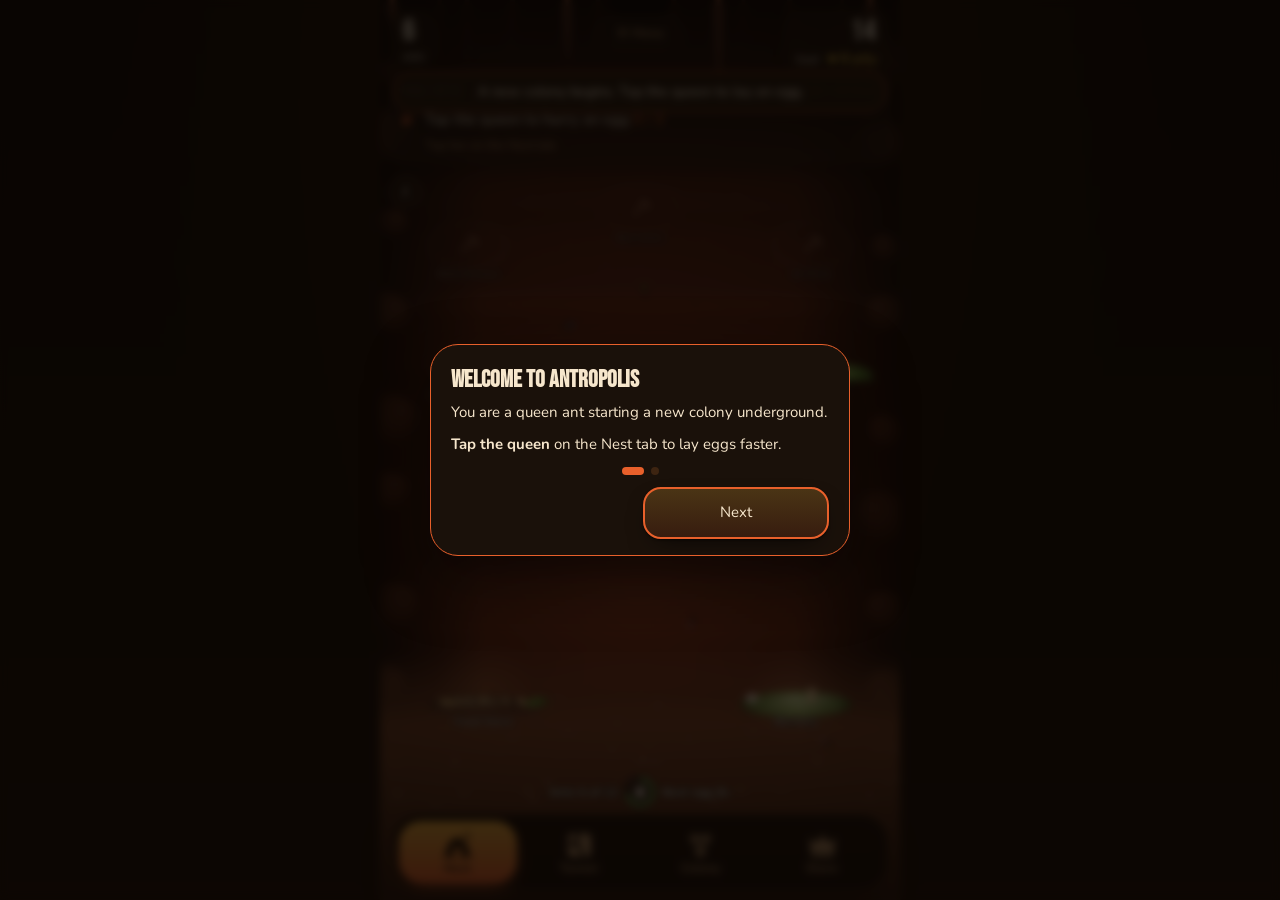
==== index.html @ 5ee60965 "Build 86: ants signal to each other (from the Living Colony prototype) render/signals.js, visual onl" ====
<!DOCTYPE html>
<html lang="en"><head><meta charset="utf-8">
<meta name="viewport" content="width=device-width, initial-scale=1, maximum-scale=1, viewport-fit=cover">
<title>Antropolis</title>
<meta name="theme-color" content="#0b0603">
<link rel="manifest" href="manifest.webmanifest"><link rel="apple-touch-icon" href="apple-touch-icon.png"><link rel="icon" href="icon-192.png">
<meta name="apple-mobile-web-app-capable" content="yes"><meta name="mobile-web-app-capable" content="yes"><meta name="apple-mobile-web-app-title" content="Antropolis"><meta name="apple-mobile-web-app-status-bar-style" content="default">
<link rel="preconnect" href="https://fonts.googleapis.com"><link rel="preconnect" href="https://fonts.gstatic.com" crossorigin>
<link href="https://fonts.googleapis.com/css2?family=Bebas+Neue&family=Nunito:wght@400;600;700;800&display=swap" rel="stylesheet">
<style>
/* ===== The Colony UI: warm earth palette, rounded type, soft depth ===== */
:root{--bg:#0b0603;--bg2:#1b0d05;--panel:#1a110a;--ink:#f6e6cc;--mute:#b58d62;--line:#3d2411;--accent:#e8602b;--accent2:#f5b23c;--aink:#1a0b02;--glass:rgba(16,9,4,.86);
 --sh:0 1px 2px rgba(0,0,0,.6),0 10px 26px -12px rgba(0,0,0,.85);
 --ff:"Nunito",ui-rounded,"SF Pro Rounded",system-ui,-apple-system,"Segoe UI",sans-serif;--fh:"Bebas Neue","Oswald","Arial Narrow",Impact,sans-serif;
 box-sizing:border-box;padding-top:env(safe-area-inset-top,0px)}
html{scroll-padding-top:env(safe-area-inset-top,0px);scroll-behavior:smooth}
*,*::before,*::after{box-sizing:inherit}
body{margin:0;min-height:100vh;background:radial-gradient(ellipse at 50% -10%,#2a1306 0%,transparent 60%) fixed,linear-gradient(180deg,var(--bg),var(--bg2)) fixed;color:var(--ink);font:15px/1.45 var(--ff);-webkit-font-smoothing:antialiased;-webkit-tap-highlight-color:transparent;padding-bottom:calc(104px + env(safe-area-inset-bottom,0px))}
main{max-width:520px;margin:0 auto;padding:10px 14px}
h2,.big{font-family:var(--fh);margin:0}
h2{display:flex;align-items:center;gap:12px;font-size:26px;font-weight:400;letter-spacing:.05em;margin:26px 0 6px}
h2{color:var(--accent2)}
h2::after{content:"";flex:1;height:2px;border-radius:2px;background:linear-gradient(90deg,var(--accent),transparent)}
.brand{display:flex;justify-content:center;margin:0 0 6px}.brand img{height:62px;width:auto;margin:-4px 0 -6px;mix-blend-mode:screen;-webkit-mask-image:radial-gradient(ellipse 62% 74% at 50% 50%,#000 52%,transparent 100%);mask-image:radial-gradient(ellipse 62% 74% at 50% 50%,#000 52%,transparent 100%);filter:drop-shadow(0 0 14px rgba(232,110,40,.35))}
.top{display:flex;justify-content:flex-end;gap:5px;margin:0 0 8px}#setb{flex:0 0 auto!important;padding:7px 18px!important;font-size:13px!important}#setquick .link{flex:1;white-space:nowrap}
.big{font-size:40px;font-weight:600;line-height:1;letter-spacing:.01em}
.mute{color:var(--mute)}
.scene{position:relative;border-radius:26px;overflow:hidden;background:#2a1d13;touch-action:manipulation;box-shadow:0 18px 40px -16px rgba(0,0,0,.8),0 0 0 1px var(--accent),0 0 22px -6px rgba(232,110,40,.45)}
canvas{display:block;width:100%;height:400px;touch-action:manipulation}
#tov{display:none}body.tt #tov{display:block}
#tov>*{position:absolute;z-index:3}#tov .card{margin:0;padding:6px 10px;font-size:13px;line-height:1.15;justify-content:center;border-radius:14px;background:rgba(30,20,10,.66);-webkit-backdrop-filter:blur(8px);backdrop-filter:blur(8px)}
#tstw{top:8px;left:8px;max-width:calc(100% - 130px);background:rgba(30,20,10,.62);-webkit-backdrop-filter:blur(8px);backdrop-filter:blur(8px);border-radius:12px;padding:5px 9px;font-size:12px;line-height:1.3;color:#fff4df;cursor:pointer}#tstw p,#tinfo p{margin:0}#tstw::after{content:" \24D8";opacity:.6}
#tinfo{display:none;margin-top:5px;padding-top:5px;border-top:1px solid rgba(255,255,255,.15)}#tinfo.on{display:block}
#tzoom{top:44px;right:8px;display:flex;flex-direction:column;gap:6px;width:52px}#tzoom .card{width:52px;font-size:12px;padding:8px 0}#zin,#zout{font-size:22px!important;padding:4px 0!important}
#tbot{left:8px;right:8px;bottom:8px;display:flex;flex-direction:column;gap:6px;pointer-events:none}#tbot .card,#tbot #abil,#tbot #wrow{pointer-events:auto}#tbot .card{flex:1}#tbot .card span{display:block}#tbot .card small,#tbot .card .mute{font-size:11px}
#ctabs{display:flex;gap:4px;margin:10px 0 0;padding:4px;border-radius:18px;background:rgba(0,0,0,.28);border:1px solid var(--line)}#ctabs button{flex:1;border:0;border-radius:14px;background:transparent;color:var(--mute);font:700 13px var(--ff);padding:9px 0;cursor:pointer}#ctabs button.on{background:linear-gradient(180deg,var(--accent2),var(--accent));color:var(--aink)}
#p-col:not([data-g=today]) [data-g=today],#p-col:not([data-g=build]) [data-g=build],#p-col:not([data-g=ants]) [data-g=ants],#p-col:not([data-g=more]) [data-g=more]{display:none!important}
#mapov{display:none;position:fixed;left:0;top:0;right:0;z-index:5;background:#150d07}#mapov.on{display:block}#mapov canvas{display:block;width:100%;touch-action:none}#mapch{position:absolute;top:10px;left:10px;display:flex;flex-wrap:wrap;gap:6px;max-width:calc(100% - 130px)}#mapch button{width:auto;margin:0;padding:7px 11px;font-size:12px;background:rgba(30,20,10,.75)}#mapx{position:absolute;top:10px;right:10px;width:auto;margin:0;padding:8px 14px;font-size:13px;background:rgba(30,20,10,.75)}
canvas.zin{animation:zin 1.1s ease-out}
@keyframes zin{from{transform:scale(1.7)}to{transform:scale(1)}}
.pn{display:none}.pn.on{display:block;animation:fin .3s ease both}
@keyframes fin{from{opacity:0;transform:translateY(8px)}}
.bar{height:12px;border-radius:99px;background:color-mix(in srgb,var(--ink) 13%,transparent);box-shadow:inset 0 1px 3px rgba(0,0,0,.3);overflow:hidden}
.bar i{display:block;position:relative;height:100%;width:0;border-radius:99px;transition:width .5s cubic-bezier(.2,.8,.2,1)}
.bar i{background-image:linear-gradient(90deg,var(--accent),var(--accent2))}
.bar i::after{content:"";position:absolute;inset:0;border-radius:99px;background:linear-gradient(rgba(255,255,255,.34),transparent 60%)}
.row{display:flex;justify-content:space-between;align-items:baseline;gap:10px;margin:12px 0 5px;font-weight:700}
.row span{font-weight:600;color:var(--mute)}
.card{display:flex;width:100%;text-align:left;justify-content:space-between;align-items:center;gap:12px;margin:10px 0 0;padding:13px 15px;border-radius:18px;border:1px solid var(--line);background:linear-gradient(180deg,var(--panel),color-mix(in srgb,var(--panel) 90%,var(--accent)));color:var(--ink);font:inherit;cursor:pointer;touch-action:manipulation;box-shadow:var(--sh);transition:transform .16s cubic-bezier(.3,.7,.3,1),box-shadow .25s,border-color .25s,filter .25s}
.card b{display:block;font-weight:700}.card .r{text-align:right;white-space:nowrap}
.card .own{font:600 22px var(--fh)}
.card:not(:disabled){border-color:color-mix(in srgb,var(--accent) 55%,var(--line))}
.card:not(:disabled):active{transform:scale(.975)}
@media (hover:hover){.card:not(:disabled):hover{transform:translateY(-1px);border-color:var(--accent)}}
.card:disabled{opacity:.55;filter:saturate(.6);cursor:default;border-color:var(--line)}
.card.dig:not(:disabled){border-width:2px;border-color:var(--accent);background:linear-gradient(180deg,color-mix(in srgb,var(--panel) 78%,var(--accent2)),color-mix(in srgb,var(--panel) 86%,var(--accent)));animation:rdy 2.4s ease-in-out infinite}
@keyframes rdy{50%{box-shadow:var(--sh),0 0 0 5px color-mix(in srgb,var(--accent) 20%,transparent)}}
.card.info:not(:disabled){border-color:var(--line);cursor:default}
.seg{display:flex;gap:5px;flex-wrap:wrap;margin:4px 0 12px}.seg button{flex:1;min-width:58px;padding:9px 6px;border-radius:12px;border:1px solid var(--line);background:var(--panel);color:var(--ink);font:700 12px var(--ff);cursor:pointer}.seg button.on{background:var(--accent);color:var(--aink);border-color:var(--accent)}.ol{font-weight:700;margin-top:8px}
.card:focus-visible,.nav button:focus-visible,.link:focus-visible{outline:3px solid var(--accent);outline-offset:2px}
.nav{position:fixed;left:12px;right:12px;bottom:calc(10px + env(safe-area-inset-bottom,0px));max-width:496px;margin:0 auto;display:flex;gap:4px;padding:6px;background:var(--glass);-webkit-backdrop-filter:blur(16px) saturate(1.3);backdrop-filter:blur(16px) saturate(1.3);border:1px solid var(--line);border-radius:28px;box-shadow:0 16px 34px -10px rgba(0,0,0,.5);z-index:6}
.nav button{flex:1;display:flex;flex-direction:column;align-items:center;padding:8px 0 7px;border:0;border-radius:22px;background:transparent;color:var(--mute);font:700 12px var(--ff);cursor:pointer;transition:background .25s,color .25s,transform .15s,box-shadow .25s}
.nav button span{font-size:21px;line-height:1.15;transition:transform .25s;display:block}.nav button span svg{width:31px;height:31px;display:block}
.nav button.on{background:linear-gradient(180deg,var(--accent2),var(--accent));color:var(--aink);box-shadow:0 8px 18px -8px var(--accent)}
.nav button.on span{transform:translateY(-1px) scale(1.12)}
.nav button:active{transform:scale(.95)}
.nav button.nudge span{animation:nud 1.3s ease-in-out infinite}.nav button.nudge{box-shadow:inset 0 0 0 2px var(--accent)}@keyframes nud{50%{transform:translateY(-4px) scale(1.18)}}
.gh2{margin:2px 0 0 22px;font-size:12.5px;color:var(--mute)}
.toast{position:fixed;left:14px;right:14px;bottom:calc(92px + env(safe-area-inset-bottom,0px));max-width:492px;margin:auto;background:rgba(36,24,12,.94);color:#fbeed8;border:1px solid var(--accent);padding:11px 16px;border-radius:18px;box-shadow:0 12px 28px -8px rgba(0,0,0,.6);opacity:0;transform:translateY(10px);transition:opacity .3s,transform .3s;pointer-events:none;text-align:center;font-weight:600;z-index:7}
.toast.on{opacity:1;transform:none}
.over{position:fixed;inset:0;background:radial-gradient(ellipse at center,rgba(60,15,10,.88),rgba(8,4,2,.96));display:none;flex-direction:column;align-items:center;justify-content:center;gap:12px;text-align:center;padding:24px;color:#f3e6d2;z-index:20}
.over.on{display:flex;animation:fin .4s ease both}.over .card{max-width:340px}
.link{background:none;border:0;color:var(--mute);font:600 13px var(--ff);text-decoration:underline;text-underline-offset:3px;cursor:pointer;padding:10px 0;margin-top:16px}
.top .link{flex:1;white-space:nowrap;text-decoration:none;border:1px solid var(--line);border-radius:99px;padding:6px 4px;font-size:12px;margin:0;background:rgba(26,17,10,.45)}
.hud{position:absolute;top:10px;left:10px;right:10px;display:flex;justify-content:space-between;align-items:flex-start;pointer-events:none;z-index:2}.hchip{background:rgba(30,20,10,.58);-webkit-backdrop-filter:blur(8px);backdrop-filter:blur(8px);color:#fff4df;border-radius:16px;padding:6px 13px;box-shadow:0 4px 14px -6px rgba(0,0,0,.6)}.hchip.r{text-align:right}.hchip b{font:400 30px/1 var(--fh);letter-spacing:.03em;color:#fff4df}.hchip small{display:block;font:600 11px var(--ff);opacity:.82;margin-top:2px}.hchip small b{font:700 11px var(--ff)}
/* Tunnel tab: the map gets the room. Header and goal card hide, and the ant count shrinks to a tiny chip top right. */
body.tt .brand,body.tt .top,body.tt .tpw,body.tt #goals,body.tt #goal,body.tt .hchip.r{display:none}
body.tt main{padding-top:10px;padding-bottom:0}body.tt{overflow:hidden}
body.tt .hud{justify-content:flex-end;top:8px;right:8px}
body.tt .hchip{display:flex;align-items:baseline;gap:5px;padding:3px 9px;border-radius:12px}
body.tt .hchip b{font-size:15px;letter-spacing:.02em}
body.tt .hchip small{margin:0;font-size:10px}
.chips{display:flex;flex-wrap:wrap;gap:6px;margin:6px 0 2px}
.chip{display:inline-flex;align-items:center;gap:6px;padding:5px 11px;border-radius:99px;background:var(--panel);border:1px solid var(--line);font-size:13px;font-weight:600}
.chip i{width:10px;height:10px;border-radius:50%;display:inline-block}
.chip.gold{border-color:#ffd23f;box-shadow:0 0 10px rgba(255,210,63,.45)}
#goal{font-weight:600}
.intro{position:fixed;inset:0;background:rgba(10,6,3,.78);-webkit-backdrop-filter:blur(4px);backdrop-filter:blur(4px);display:none;align-items:center;justify-content:center;padding:18px;z-index:30}
.intro.on{display:flex}.intro.on .icard{animation:pop .4s cubic-bezier(.2,.9,.3,1.2) both}
@keyframes pop{from{opacity:0;transform:translateY(16px) scale(.95)}}
.icard{background:var(--panel);color:var(--ink);border:1px solid var(--accent);border-radius:28px;max-width:420px;width:100%;padding:20px 20px 16px;box-shadow:0 24px 60px rgba(0,0,0,.55);max-height:86vh;overflow:auto}
.icard h3{font:600 24px var(--fh);margin:0 0 8px}
.icard p{margin:0 0 10px}
.idots{display:flex;gap:7px;justify-content:center;margin:12px 0}
.idots i{width:8px;height:8px;border-radius:99px;background:var(--line);transition:width .25s,background .25s}
.idots i.on{width:22px;background:var(--accent)}
.irow{display:flex;gap:8px}.irow .card{margin:0;justify-content:center;flex:1}
.gold{position:fixed;left:50%;top:22%;transform:translate(-50%,-50%) scale(.6);opacity:0;pointer-events:none;z-index:25;text-align:center;font:600 36px var(--fh);color:#ffe27a;text-shadow:0 0 18px #ffb300,0 3px 0 #7a4a00;letter-spacing:.04em}
.gold small{display:block;font:700 15px var(--ff);color:#fff3c4;letter-spacing:0;margin-top:4px;text-shadow:0 1px 3px #000}
.gold.on{animation:goldpop 3.2s ease-out forwards}
@keyframes goldpop{0%{opacity:0;transform:translate(-50%,-50%) scale(.5)}12%{opacity:1;transform:translate(-50%,-50%) scale(1.15)}22%{transform:translate(-50%,-50%) scale(1)}80%{opacity:1}100%{opacity:0;transform:translate(-50%,-62%) scale(1)}}
@media (prefers-reduced-motion:reduce){*,*::before,*::after{animation:none!important;transition:none!important;scroll-behavior:auto!important}.gold.on{opacity:1}}
.fold{cursor:pointer;user-select:none}
.fold::before{content:"\25BE";font-size:15px;color:var(--mute);transition:transform .2s}
.fold.shut::before{transform:rotate(-90deg)}
.sec{animation:fin .25s ease both}
.gcard,.gline{background:rgba(26,17,10,.62)!important}
.gline{margin:0 0 10px;padding:9px 12px;border-left:3px solid var(--accent);background:var(--panel);border-radius:12px;font-size:13.5px}
.gcard{margin:0 0 10px;padding:9px 12px;background:var(--panel);border:1px solid var(--line);border-radius:18px;box-shadow:var(--sh)}
.gh{display:flex;justify-content:space-between;font:600 15px var(--fh);margin-bottom:4px}.gh span{font:600 12px var(--ff);color:var(--mute)}
.gi{display:flex;align-items:baseline;gap:8px;padding:4px 0;color:var(--mute);font-size:13.5px}.gi.on{color:var(--ink);font-weight:700;font-size:14.5px}
.gk{width:14px;color:var(--accent)}.gt{flex:1}.gt em{font-style:normal;color:var(--accent)}.gr{font-size:12px;color:var(--mute);white-space:nowrap}
@keyframes flashme{0%,100%{box-shadow:var(--sh)}30%,70%{box-shadow:var(--sh),0 0 0 4px var(--accent2)}}.card.flashme{animation:flashme 1s ease 2}
#aps.bump{animation:bump .32s ease}@keyframes bump{40%{transform:scale(1.22);color:var(--accent)}}
#antlbl{position:fixed;display:none;z-index:9;pointer-events:none;background:rgba(30,19,10,.95);color:#fbeed8;border:1px solid var(--accent);padding:10px 14px 11px;border-radius:16px;font-size:13px;line-height:1.45;text-align:left;box-shadow:0 10px 22px -6px rgba(0,0,0,.7)}
#antlbl b{display:block;font:600 19px var(--fh);color:#ffe27a;letter-spacing:.02em}
#antlbl .asub{display:block;color:#d8b98e;font-size:12px;margin-bottom:6px}
#antlbl .arow{display:flex;justify-content:space-between;gap:12px;border-top:1px solid rgba(255,226,170,.12);padding:3px 0}
#antlbl .arow i{font-style:normal;color:#c9a97c}
#antlbl .arow span{text-align:right}
#antlbl .ebar{display:inline-block;width:64px;height:7px;border-radius:4px;background:rgba(255,255,255,.14);vertical-align:middle;margin-right:7px;overflow:hidden}
#antlbl .ebar u{display:block;height:100%;border-radius:4px;text-decoration:none}
html,body{touch-action:manipulation;-webkit-text-size-adjust:100%}
canvas#cv.nestmode{touch-action:pan-y}
canvas#cv.tunmode{touch-action:none}
canvas#cv{-webkit-user-select:none;user-select:none;-webkit-touch-callout:none}
#title{position:fixed;inset:0;z-index:300;display:flex;flex-direction:column;align-items:center;justify-content:center;gap:26px;padding:24px;background:radial-gradient(ellipse at 50% 40%,#2a1306 0%,#0b0603 55%,#000 100%);transition:opacity .7s ease,visibility .7s;color:#f5b23c}
#title.off{opacity:0;visibility:hidden;pointer-events:none}
#title img{width:min(98vw,680px);height:auto;display:block;mix-blend-mode:screen;-webkit-mask-image:radial-gradient(ellipse 62% 74% at 50% 50%,#000 52%,transparent 100%);mask-image:radial-gradient(ellipse 62% 74% at 50% 50%,#000 52%,transparent 100%);filter:drop-shadow(0 0 28px rgba(232,110,40,.35));animation:tglow 4s ease-in-out infinite}
@keyframes tglow{50%{filter:drop-shadow(0 0 44px rgba(245,170,60,.55))}}
#title .tag{font:400 20px var(--fh);letter-spacing:.32em;color:#c98a4a;text-transform:uppercase;margin:-8px 0 0;text-align:center}
#title .go{font:400 34px var(--fh);letter-spacing:.14em;color:#1a0b02;background:linear-gradient(180deg,#f7c04a,#e8602b);border:0;border-radius:6px;padding:12px 56px 8px;cursor:pointer;box-shadow:0 0 0 2px #000,0 0 0 4px #e8802b,0 10px 30px -8px rgba(232,110,40,.7)}
#title .go:active{transform:scale(.97)}
#title .sub{font:400 18px var(--fh);letter-spacing:.2em;color:#9a6b3a;background:none;border:0;cursor:pointer;padding:6px}
#title .sub:hover{color:#f5b23c}
/* opening scene (ui/opening.js) */
#opening{position:fixed;inset:0;z-index:400;background:#000;transition:opacity .6s ease;cursor:pointer;outline:none}
#opening.out{opacity:0}
#opening canvas{position:absolute;inset:0;width:100%;height:100%;display:block}
#opening .op-t{position:absolute;left:0;right:0;top:calc(14% + env(safe-area-inset-top,0px));padding:0 24px;text-align:center;color:#ff9a3c;font:400 34px/1.1 var(--fh);letter-spacing:.08em;text-transform:uppercase;background:linear-gradient(180deg,#ffd27a 0%,#ff9a3c 45%,#d4511c 100%);-webkit-background-clip:text;background-clip:text;-webkit-text-fill-color:transparent;opacity:0;transition:opacity 1s ease;filter:drop-shadow(0 0 12px rgba(255,80,30,.5))}
#opening .op-t.on{opacity:.92}
#opening #oplogo{position:absolute;left:50%;bottom:calc(8% + env(safe-area-inset-bottom,0px));transform:translate(-50%,12px);width:min(84vw,520px);height:auto;opacity:0;transition:opacity 1.6s ease,transform 1.6s ease;mix-blend-mode:screen;-webkit-mask-image:radial-gradient(ellipse 62% 74% at 50% 50%,#000 52%,transparent 100%);mask-image:radial-gradient(ellipse 62% 74% at 50% 50%,#000 52%,transparent 100%);filter:drop-shadow(0 0 28px rgba(232,60,30,.45));pointer-events:none}
#opening #oplogo.on{opacity:1;transform:translate(-50%,0)}
#opening .op-skip{position:absolute;left:0;right:0;bottom:calc(26px + env(safe-area-inset-bottom,0px));text-align:center;color:rgba(255,190,140,.55);font:400 17px var(--fh);letter-spacing:.22em;text-transform:uppercase}
#opening .op-skip.go{color:rgba(255,190,160,.9);animation:opblink 2s ease-in-out infinite}
@keyframes opblink{50%{opacity:.45}}
@media (prefers-reduced-motion: reduce){#opening .op-skip.go{animation:none}}
/* Nest tab (build 69): the cavern fills the tab; queen and egg details live in a card behind the i button */
body.nt main{padding-bottom:0}body.nt{overflow:hidden}
body.nt #p-nest{display:none}
#ninfo{display:none;position:absolute;left:10px;top:66px;z-index:3;width:30px;height:30px;border-radius:50%;border:1px solid rgba(255,190,140,.45);background:rgba(30,20,10,.6);-webkit-backdrop-filter:blur(8px);backdrop-filter:blur(8px);color:#fff4df;font:italic 700 15px Georgia,serif;cursor:pointer}
body.nt #ninfo{display:block}
#ninfo:focus-visible{outline:2px solid #fff4df;outline-offset:2px}
/* building cards (press and hold a building in the Nest) */
.bcrow{display:flex;flex-direction:column;gap:4px;padding:10px 0;border-top:1px solid rgba(255,255,255,.08)}
.bcrow.off{opacity:.62}
.bcrow .card{margin:4px 0 0;display:flex;justify-content:space-between;align-items:center;width:100%}
.bcrow .bar{margin:4px 0}
/* build 79: the Nest and Tunnel tabs fill the whole screen; the tab bar, counters, goal card and Menu float over the scene */
body.nt .scene,body.tt .scene{position:fixed;top:0;bottom:0;left:max(0px,calc(50% - 260px));right:max(0px,calc(50% - 260px));border-radius:0;box-shadow:none;z-index:1}
body.nt .hud,body.tt .hud{top:calc(10px + env(safe-area-inset-top,0px))}
body.nt .brand,body.nt .tpw{display:none}
body.nt .top{position:fixed;top:calc(16px + env(safe-area-inset-top,0px));left:50%;transform:translateX(-50%);margin:0;z-index:3}
body.nt .top .link{padding:6px 12px;background:rgba(26,17,10,.6);-webkit-backdrop-filter:blur(8px);backdrop-filter:blur(8px)}
body.nt #goals,body.nt #goal{position:fixed;top:calc(72px + env(safe-area-inset-top,0px));left:max(10px,calc(50% - 250px));right:max(10px,calc(50% - 250px));margin:0;z-index:3}
body.nt #goals .gcard{margin:0;-webkit-backdrop-filter:blur(8px);backdrop-filter:blur(8px)}
body.tt #tstw{top:calc(8px + env(safe-area-inset-top,0px))}
body.tt #tzoom{top:calc(44px + env(safe-area-inset-top,0px))}
body.tt #tbot{bottom:calc(86px + env(safe-area-inset-bottom,0px))}
/* full-screen tabs: the page itself never scrolls or bounces (otherwise phones collapse their toolbars and the scene resizes) */
html.full,html.full body{height:100%;overflow:hidden;overscroll-behavior:none}
html.full body{position:fixed;inset:0;min-height:0;padding-bottom:0}
html.full .scene{touch-action:none}
/* on the full-screen tabs, messages slide in at the top (over the goal card / tunnel status) instead of covering the nest floor */
html.full .toast{top:calc(72px + env(safe-area-inset-top,0px));bottom:auto;transform:translateY(-10px);padding:9px 14px;font-size:14px}
html.full .toast.on{transform:none}
html.full body.tt .toast{top:calc(8px + env(safe-area-inset-top,0px))}
/* royal jelly stands out in gold next to the food count, so it is easy to find */
.hchip .jlc{margin-left:6px;font:700 13px var(--ff);color:#ffd23f;white-space:nowrap}.hchip .jlc::before{content:"\2B22";font-size:10px;margin-right:3px;vertical-align:1px}.hchip small .jlc b{font:800 14px var(--ff);color:#ffd23f}
/* with the colony map open, messages sit below its buttons instead of over them */
html.full body:has(#mapov.on) .toast{top:calc(64px + env(safe-area-inset-top,0px))}
</style></head>
<body><noscript><p style="padding:16px">This game needs JavaScript. Open the file in Safari or Chrome rather than a message or email preview.</p></noscript><div id="title"><img src="logo.jpg" alt="Antropolis" onerror="this.style.display='none';document.getElementById('tfall').style.display='block'"><div id="tfall" style="display:none;font:400 64px/1 var(--fh);letter-spacing:.08em;color:#f5b23c">ANTROPOLIS</div><button class="go" id="tgo">PLAY</button><button class="sub" id="thelp">HOW TO PLAY</button><div id="tver" style="position:absolute;bottom:calc(10px + env(safe-area-inset-bottom));left:0;right:0;text-align:center;font:500 11px system-ui;color:rgba(255,235,200,.45)"></div></div><main>
<div class="brand"><img src="logo.jpg" alt="Antropolis" onerror="this.style.display='none'"></div>
<div class="top"><button class="link" id="setb">&#9881; Menu</button><span id="quick" style="display:none"><button class="link" id="snd">Sound on</button> <button class="link" id="mus">Music on</button> <button class="link" id="help">How to play</button></span></div>
<div class="row tpw" style="margin:0 0 4px"><span class="mute" id="tpl"></span></div><div class="bar tpw" style="margin-bottom:8px"><i id="tpb" style="background:var(--accent)"></i></div>
<div id="goals"></div><p id="goal" class="gline"></p>
<div class="scene" id="view"><div class="hud"><div class="hchip"><b id="ants">0</b><small>ants</small></div><div class="hchip r"><b id="aps">0</b><small>food <span class="jlc"><b id="jel">0</b> jelly</span></small></div></div><canvas id="cv" role="img" aria-label="Your ant colony underground"></canvas><button id="ninfo" aria-label="Queen and eggs: health, next egg, egg chances">i</button><div id="tov"><div id="tstw"><p id="tst"></p><div id="tinfo"><p class="mute" id="tdf"></p><p class="mute" id="tin"></p></div></div>
 <div id="tzoom"><button class="card" id="tmap">Map</button><button class="card" id="zin" aria-label="Zoom in">+</button><button class="card" id="zout" aria-label="Zoom out">&minus;</button><button class="card" id="zfit">Reset</button><button class="card" id="zfol">Follow</button></div>
 <div id="tbot"><div id="abil" style="display:none;gap:6px"><button class="card" id="abR">Rally</button><button class="card" id="abA">Sound the alarm</button></div>
 <div id="wrow" style="display:none;gap:6px"><button class="card" id="jw">&#9664; West</button><button class="card" id="jh">Home</button><button class="card" id="je">East &#9654;</button></div>
 <div style="display:flex;gap:6px"><button class="card" id="j0">Surface</button><button class="card" id="j1">Front line</button><button class="card" id="j2">Nest</button></div></div></div></div>

<div class="pn on" id="p-nest">
 <div class="row"><b>Queen’s health</b><span id="hpt"></span></div><div class="bar"><i id="hpb" style="background:#c0452d"></i></div>
 <div class="row"><b>Next egg</b><span id="stt"></span></div><div class="bar"><i id="stb" style="background:#6fbf4a"></i></div>
 <div class="mute" style="margin-top:12px">Egg chances</div><div class="chips" id="chance"></div>
 <p class="mute" id="hint"></p>
</div>
<div class="pn" id="p-tun"></div>
<div class="pn" id="p-col">
 <div id="daily"></div>
 <div id="nextup"></div>
 <div id="ctabs"></div>
 <h2>Next nest</h2><div id="tier"></div>
 <h2>Build and upgrade</h2><div id="rooms" style="margin:0 0 4px"></div><div id="build"></div>
 <h2>Quests</h2><div id="quests"></div>
 <h2>Heroes</h2><div id="heroes"></div>
 <h2>Your ants and queen</h2><p class="mute" style="margin:0 0 4px">Tap a card to level up with royal jelly. Earn jelly from waves, bosses, finds and daily tasks.</p><div id="bl"></div>
 <h2>The Anthill</h2><p class="mute" id="hilltx" style="margin:0 0 6px"></p><button class="card dig" id="hillbtn" style="margin:0 0 10px">Build</button>
 <h2>The Great Colony</h2><div id="great"></div>
 <h2>Colony orders</h2><div id="orders"></div><p class="mute" id="thr" style="margin:6px 0 0"></p>
 <h2>Achievements</h2><div id="ach" style="margin:0 0 8px"></div><h2>Royal flight</h2><p class="mute" id="prinfo" style="margin:0"></p><div id="pr"></div>
 <button class="link" id="reset">Erase everything</button>
</div>
<div id="mapov"><canvas id="mapcv"></canvas><div id="mapch"></div><button class="card" id="mapx">Close map</button></div>
<div class="pn" id="p-store"><h2>Boosts</h2><div id="shop"></div><div id="store"></div></div>
</main>
<nav class="nav"><button data-t="nest" class="on"><span><svg viewBox="0 0 96 96" aria-hidden="true" fill="currentColor"><defs><mask id="mkN"><rect width="96" height="96" fill="#fff"/><path d="M36 84V68C36 55 60 55 60 68V84Z" fill="#000"/></mask></defs><g mask="url(#mkN)"><path d="M10 84H86" stroke="currentColor" stroke-width="6" stroke-linecap="round"/><path d="M15 84C15 56 29 32 48 32S81 56 81 84Z"/></g><path d="M68 30q2-9 9-12M72 31q7-5 13-3" stroke="currentColor" stroke-width="4" fill="none" stroke-linecap="round"/></svg></span>Nest</button><button data-t="tun"><span><svg viewBox="0 0 96 96" aria-hidden="true" fill="currentColor"><defs><mask id="mkT"><rect width="96" height="96" fill="#fff"/><path d="M42 12V46C42 60 56 58 56 72V90M42 46H30" stroke="#000" stroke-width="11" fill="none"/><circle cx="25" cy="46" r="9" fill="#000"/></mask></defs><g mask="url(#mkT)"><rect x="12" y="14" width="72" height="72" rx="14"/></g></svg></span>Tunnel</button><button data-t="col"><span><svg viewBox="0 0 96 96" aria-hidden="true" fill="currentColor"><defs><mask id="mkC"><rect width="96" height="96" fill="#fff"/><circle cx="30" cy="30" r="6" fill="#000"/><circle cx="66" cy="30" r="6" fill="#000"/><circle cx="48" cy="70" r="7.5" fill="#000"/></mask></defs><path d="M30 30H66M30 30L48 70M66 30L48 70" stroke="currentColor" stroke-width="5" stroke-linecap="round" fill="none"/><g mask="url(#mkC)"><circle cx="30" cy="30" r="14"/><circle cx="66" cy="30" r="14"/><circle cx="48" cy="70" r="16"/></g></svg></span>Colony</button><button data-t="store"><span><svg viewBox="0 0 96 96" aria-hidden="true" fill="currentColor"><path d="M12 72L8 28L30 46L48 18L66 46L88 28L84 72Z"/><rect x="12" y="78" width="72" height="9" rx="3"/></svg></span>Store</button></nav>
<div class="over" id="gen" style="background:radial-gradient(ellipse at center,rgba(70,50,10,.9),rgba(8,4,2,.96))"><div style="font-size:13px;letter-spacing:.2em;color:#e8b04a">A NEW AGE</div><h2 id="gent" style="font-size:38px;margin:0;color:#ffd23f"></h2><div id="genp" style="max-width:330px;max-height:62vh;overflow-y:auto;text-align:left;font-size:15px;line-height:1.35"></div><button class="card dig" id="gencont" style="max-width:340px"><b>Begin the new generation</b></button></div>
<div class="over" id="adov" style="z-index:30;background:rgba(8,4,2,.94)"><div style="font-size:12px;letter-spacing:.2em;color:#e8b04a">REWARDED AD</div><h2 id="adt" style="font-size:26px;margin:0"></h2><p id="adp" style="max-width:320px;margin:0"></p><button class="card dig" id="adgo" style="max-width:340px" disabled><b id="adgot">Please wait...</b></button><button class="card" id="adno" style="max-width:340px;justify-content:center">No thanks</button></div>
<div class="over" id="evt" style="z-index:25;background:rgba(8,4,2,.9)"><div style="font-size:12px;letter-spacing:.2em;color:#e8b04a">SOMETHING HAPPENED</div><h2 id="evtt" style="font-size:26px;margin:0"></h2><p id="evtp" style="max-width:330px;margin:0"></p><button class="card dig" id="evta" style="max-width:340px"></button><button class="card dig" id="evtb" style="max-width:340px"></button></div>
<div class="over" id="over"><h2 style="font-size:32px;margin:0">The nest has fallen</h2><p id="overp" style="max-width:320px"></p><button class="card dig" id="adrev" style="max-width:340px"><b>Watch an ad to save the queen</b></button><button class="card dig" id="again"><b>Found a new colony</b></button></div>
<div class="intro" id="intro" role="dialog" aria-modal="true"><div class="icard"><div id="ipg"></div><div class="idots" id="idots"></div><div class="irow"><button class="card" id="iback">Back</button><button class="card dig" id="inext">Next</button></div></div></div>
<div class="over" id="endscr"><h2 style="font-size:40px;margin:0">THE GREAT COLONY</h2><p style="max-width:330px">From one queen and a handful of ants, you built a Metropolis under the grass. The tunnels never sleep, and the whole meadow knows your name.</p><p class="mute" style="max-width:330px">You are now a <b>Founder</b>. Keep playing, master every ant class, or start a Royal Flight and found a new colony.</p><button class="card dig" id="endok"><b>Keep playing</b></button></div>
<div class="intro" id="gift" role="dialog" aria-modal="true"><div class="icard"><div id="giftt"></div><div class="irow"><button class="card dig" id="giftok">Claim</button></div></div></div>
<div class="gold" id="gold" aria-live="polite">✦ GOLDEN EGG ✦<small>A Super Major has hatched!</small></div>
<div class="toast" id="toast"></div>

<script>
/* core/helpers.js
   Small helpers used everywhere: DOM lookup, number formatting, random numbers, toasts, cards, shapes.
   Part of Antropolis. All files are joined into one script by tools/build.py (see README). */

// safety: a canvas ellipse with a negative radius throws and would stop the frame, so clamp radii at zero
// a canvas ellipse with a negative radius throws and would stop the frame, so clamp radii at zero (called once from boot.js)
function patchCanvasEllipse() {
    (function () { var E = CanvasRenderingContext2D.prototype.ellipse; CanvasRenderingContext2D.prototype.ellipse = function (x, y, rx, ry, r, a0, a1, ccw) { if (!(rx >= 0))
        rx = rx < 0 ? -rx : 0; if (!(ry >= 0))
        ry = ry < 0 ? -ry : 0; return E.call(this, x, y, rx, ry, r, a0, a1, ccw); }; })();
}
/* THE COLONY - a single-file ant colony game (canvas + vanilla JS).

   How this file is laid out
   0. Game data and state: tables, constants and every global variable (S is the saved game state).
   1..16. Modules: each is a group of related functions.
      1. Helpers
      2. Audio and haptics
      3. Saving, loading and starting a new colony
      4. Counting ants
      5. Economy: eggs, food and rewards
      6. Upgrades, masteries and jelly
      7. World layout, paths and camera
      8. Digging: workers, crews and explorers
      9. Ant behaviour: eggs, injuries and movement
      10. Combat: waves, invaders and loot
      11. Anthill and raiders
      12. Drawing the world and the nest
      13. Drawing ants and invaders
      14. Effects
      15. HUD, screens and tutorial
      16. Main loop
      17. Offline progress
      18. Music
      19. Settings: backups and battery saver
   Last: startup code that loads the save and starts the game.

   Tests: open test.html (next to this file on your website) and press "Run checks".

   Functions are hoisted, so their order in the file does not affect how the game runs. */

// ---- game data and state ----
/* ----------------------------------------------------------------------
   GLOSSARY: what the saved colony (S) holds
     tier          nest stage, 0 = Dirt hole ... 4 = Supercolony
     dug           how much of the main tunnel is dug, 0 to 1 (1 = reached the surface)
     food, jelly   the two currencies
     nurses, foragers, soldiers, scouts, workers, superMajors   ant counts by class
     injured       injured ants per class (same order as CN below)
     eggs          eggs waiting to hatch: { t: seconds left, c: class }
     layTimer      seconds until the queen lays again
     queenHp       queen's health; queenLevel and classLevel[] are royal jelly upgrade levels
     sideTunnels   how many side tunnels have been started; sideDug[k] is how dug each one is, 0 to 1
     foodSpots     food spots the workers uncovered: { p: position along the tunnel, stock, cap }
     wave          invader waves so far; hillLevel, hillHp, raidTimer, raidsWon are the surface anthill
     totalHatched  ants ever hatched; milestone, goalIndex, queenTaps, deliveries track progress
     foodRate, foragersAtRate, digRate   measured rates used for offline progress
     savedAt       when the game was last saved (used to work out time away)
   P holds what survives a royal flight: legacy points and perks.

   GLOSSARY: what each ant on screen holds (the 'marchers' list; m in the code)
     k     class: 0 nurse, 1 forager, 2 soldier, 3 scout, 4 super major (CN gives the names)
     p, d  position along the main tunnel (0 = surface end, 1 = queen) and direction (+1 / -1)
     l     which lane of the tunnel it walks in, -1 to 1
     v, ph walking speed multiplier and leg animation phase
     px, py  free position for ants not on a tunnel path (nurses, injured ants)
     inj, st, rt   injured?, recovery stage (0 walking, 1 to bed, 2 resting), rest time
     q, s, sd      scouts: which side tunnel, position in it, direction
     tp, si, cg, home   foragers: target, which food spot, carrying food?, heading home?
     sf    foragers on a surface trip; kp = nurses working in a chamber
     wx, wy, wa    where it was last drawn (used for tapping and following)
     sx, sy, sa    smoothed drawing position (stops jumps and spins)
   Worker ants live in 'crewA': st is their job step (dig, out, drop, back, or t... for upkeep).
   ---------------------------------------------------------------------- */
var $ = function (i) { return document.getElementById(i); };
var T = [{ n: 'Dirt hole', c: 0 }, { n: 'Burrow', c: 1500 }, { n: 'Colony', c: 20000 }, { n: 'Anthill', c: 200000 }, { n: 'Supercolony', c: 1000000 }];
var LG = [
    { id: 'swift', n: 'Swift diggers', d: 'Tunnels dig 50% faster per level.' },
    { id: 'found', n: 'Founding brood', d: 'Start each colony with 3 more nurses per level.' },
    { id: 'hardy', n: 'Hardy eggs', d: 'Soldiers deal 15% more per level.' },
    { id: 'fat', n: 'Rich larder', d: 'Eggs cost 15% less food per level.' },
    { id: 'wisdom', n: 'Ancestral wisdom', d: 'Class upgrades cost 8% less jelly per level.', gen: 1, gl: 'Generation II' },
    { id: 'heir', n: 'Royal heirs', d: 'Each new colony starts with 2 more jelly per level.', gen: 2, gl: 'Generation III' }
];
var ROM = ['I', 'II', 'III', 'IV', 'V', 'VI', 'VII', 'VIII', 'IX', 'X'];
function genNum() { return (P.gen || 0) + 1; }
function genName(n) { return n <= 10 ? ROM[n - 1] : String(n); }
var tab = 'nest', camT = 0;

// ---- helpers ----

function pk(i) { return P.perks[i] || 0; }

function fmt(n) {
    if (n < 1000)
        return n < 10 && n % 1 ? n.toFixed(n < 1 ? 2 : 1) : Math.floor(n).toString();
    var s = ['K', 'M', 'B', 'T', 'Qa'], i = -1;
    while (n >= 1000 && i < s.length - 1) {
        n /= 1000;
        i++;
    }
    return (n < 10 ? n.toFixed(2) : n < 100 ? n.toFixed(1) : Math.floor(n)) + s[i];
}

function rng(s) { return function () { s = (s * 1664525 + 1013904223) >>> 0; return s / 4294967296; }; }

// 0 to 1 with a small bounce past full size
function popIn(t) { var c = 1.9; t -= 1; return Math.max(.2, 1 + (c + 1) * t * t * t + c * t * t); }
function rrect(x, y, w, h, r) { r = Math.min(r, w / 2, h / 2); cx.beginPath(); if (w <= 0) return; cx.moveTo(x + r, y); cx.arcTo(x + w, y, x + w, y + h, r); cx.arcTo(x + w, y + h, x, y + h, r); cx.arcTo(x, y + h, x, y, r); cx.arcTo(x, y, x + w, y, r); cx.closePath(); }
function glow(x, y, r, c, a) { var g = cx.createRadialGradient(x, y, 0, x, y, r); g.addColorStop(0, 'rgba(' + c + ',' + a + ')'); g.addColorStop(1, 'rgba(' + c + ',0)'); cx.fillStyle = g; cx.fillRect(x - r, y - r, 2 * r, 2 * r); }

function toast(m) {
    var Q = toast.q || (toast.q = []);
    if (toast.cur === m || Q.indexOf(m) >= 0)
        return;
    Q.push(m);
    if (Q.length > 4)
        Q.shift();
    if (!toast.busy)
        toastNext();
}

function toastNext() {
    var t = $('toast'), Q = toast.q || [];
    clearTimeout(toast.h);
    if (!Q.length) {
        toast.busy = false;
        toast.cur = null;
        t.classList.remove('on');
        return;
    }
    toast.busy = true;
    toast.cur = Q.shift();
    t.textContent = toast.cur;
    t.classList.add('on');
    toast.h = setTimeout(toastNext, Q.length ? 2300 : 3400);
}

function card(par, id, fn) { var b = document.createElement('button'); b.className = 'card'; b.id = id; b.onclick = fn; par.appendChild(b); return b; }

function seq(fs, gap, ty, v) { fs.forEach(function (f, i) { setTimeout(function () { tn(f, .18, ty || 'triangle', v || .12); }, i * gap); }); }

function chipRow(a) { return a.map(function (i) { return '<span class="chip" style="margin:0 6px 6px 0"><i style="background:' + CC[i] + '"></i>' + CN[i] + '</span>'; }).join(''); }

// ---- colony orders, buildings and threats ----

/* little card icons, drawn as inline SVG so they stay sharp at any size */
var ICO = {
    store: '<path d="M6 7Q10 3 14 7L16 16Q10 19 4 16Z"/><path d="M7 7H13" stroke="#2b1a0e" stroke-width="1.4" fill="none"/>',
    nest: '<ellipse cx="10" cy="11" rx="5" ry="7"/>',
    farm: '<path d="M3 10Q10 0 17 10Z"/><rect x="8" y="10" width="4" height="7" rx="1.5"/>',
    rax: '<path d="M10 2L17 5V10Q17 16 10 18Q3 16 3 10V5Z"/>',
    archive: '<rect x="4" y="3" width="12" height="14" rx="1.5"/><path d="M7 7H13M7 10H13" stroke="#2b1a0e" stroke-width="1.2" fill="none"/>',
    hatch: '<ellipse cx="10" cy="12" rx="4.5" ry="6"/><path d="M10 1L11 3.5L13.5 4L11.5 5.5L12 8L10 6.6L8 8L8.5 5.5L6.5 4L9 3.5Z"/>',
    tower: '<path d="M6 17V7H5V3H8V5H9V3H11V5H12V3H15V7H14V17Z"/>',
    court: '<path d="M3 16L4 6L8 10L10 4L12 10L16 6L17 16Z"/>',
    cave: '<path d="M2 17Q2 4 10 4Q18 4 18 17Z"/>',
    reach: '<path d="M2 10H18M5 7L2 10L5 13M15 7L18 10L15 13" fill="none" stroke="#e8b04a" stroke-width="2" stroke-linecap="round" stroke-linejoin="round"/>',
    deep: '<path d="M10 2V17M5 12L10 17L15 12" fill="none" stroke="#e8b04a" stroke-width="2" stroke-linecap="round" stroke-linejoin="round"/>',
    jelly: '<path d="M10 2L16 6V14L10 18L4 14V6Z"/>'
};
function ico(k) { return ICO[k] ? '<svg viewBox="0 0 20 20" width="18" height="18" fill="#e8b04a" style="vertical-align:-3px;margin-right:7px">' + ICO[k] + '</svg>' : ''; }
var RICO = ['farm', 'nest', 'rax', 'court'];

/* core/tuning.js
   Balance numbers for the newer systems, in one place so they can be tuned after playtesting.
   Changing a value here changes the game. Older systems still keep their numbers next to their code.
   Part of Antropolis. All files are joined into one script by tools/build.py (see README). */

var TUNING = {
    // the four nest chambers along the main tunnel (Fungus Garden, Nursery, Barracks, Royal Court). Since build 76
    // they live in the Nest tab only; true brings back the tunnel chambers, their keepers and the dig-and-explore event
    tunnelRooms: false,
    // the chamber and building upgrade lists on the Colony tab; since build 76 they are on each building's card
    // in the Nest tab (press and hold); true shows the lists again
    colonyLists: false,
    // First session (the opening minutes)
    start: {
        tunnelOpen: .04,      // share of the first tunnel dug before ants start using it (was .1)
        loadsGoal: 30,        // the "Bring home N loads of food" goal (was 40)
        firstFoes: 2,         // wood lice in the early first fight (Burrow stage, 2+ soldiers, tunnel 15% dug)
        firstFoesHp: 5,       // their health, in seconds of the colony's soldier damage
        firstFoesDelay: 20,   // seconds after those conditions are met
        queenBig: 1.3         // queen drawn this much bigger at the Dirt hole stage (halfway there at Burrow)
    },
    // Giant Mole (threats/mole.js) and the Great Hall built after beating it
    mole: {
        maxHp: 900000,        // mole health; damage between fights is kept
        regenPerHour: .05,    // share of max health it heals back per hour
        lossPerHit: .006,     // soldiers lost per mole hit, as a share of all soldiers
        superLoss: .12,       // chance a hit also kills a super major
        injureChance: .5,     // chance a hit also injures a soldier
        retreatAt: .4,        // army falls back when damage drops below this share of its start
        winJelly: 30          // royal jelly for beating it
    },
    hall: {
        maxLevel: 4,
        foodBase: .4,         // cost in food = food store x (foodBase + foodStep x level)
        foodStep: .15,
        jellyBase: 25,        // cost in jelly = jellyBase + jellyStep x level
        jellyStep: 25,
        bonus: .1             // food and soldier damage bonus per level
    },
    // Termite raids (threats/termites.js)
    termites: {
        armouryBonus: 1.2,    // army strength multiplier with the Armoury built
        lootShare: .05,       // food won, as a share of the food store, on a win
        lossShare: .06        // food lost, as a share of the food store, on a loss
    },
    // Cave crickets (threats/crickets.js)
    crickets: {
        firstAt: 300,         // seconds before the first visit
        gapMin: 420,          // seconds between visits: gapMin + random x gapRand
        gapRand: 300,
        hp: 10,
        stealShare: .025,     // food each cricket steals, as a share of the food store
        lootShare: .03        // food won per cricket beaten
    },
    // Rival ant raids on the brood (threats/rivals.js)
    rivals: {
        firstAt: 480,         // seconds of play (Colony stage, tunnel open) before the first raid
        gapMin: 600,          // seconds between raids: gapMin + random x gapRand
        gapRand: 420,
        scoutLead: 25,        // seconds of warning: the scout is seen this long before the raid
        count: 2,             // raiders: count + nest stage + 1 per 12 waves
        hpMul: 1.1,           // toughness against the colony's soldiers (1 = like an invader wave)
        speed: .045,          // share of the main tunnel per second (invaders move .02)
        foodShare: .03,       // food a raider takes when there are no eggs to steal
        lootShare: .05,       // food won when no egg is lost
        winJelly: 2
    },
    // Deep layers (layers/*.js)
    larder: { carriers: 6, nursesPer: 8, storeBonus: 1.25, awayHours: 10, awayHoursOff: 8, reserve: 1, refill: .02 },
    armoury: { drillers: 6, soldiersPer: 10, injuryMul: .75 },
    caves: { scouts: 4, scoutsPer: 6, shardsPerJelly: 6, jellyPerDay: 4, goldenMul: 1.5 }
};

/* core/stats.js
   Anonymous play stats, so we can see how far players get and where they stop.
   Sends a tiny "this happened" ping to GoatCounter (goatcounter.com): no cookies, no names,
   no save data, nothing that identifies the player. Each milestone is sent once per device.
   Also counts script errors (build number and line only), so a broken build does not go unseen.
   Off when STATS_CODE is empty, in dev.html, or when the player turns it off in the Menu.
   Part of Antropolis. All files are joined into one script by tools/build.py (see README). */

// the GoatCounter site code (the "abc" in abc.goatcounter.com); empty = stats off
var STATS_CODE = 'antropolis';
var STATS_KEY = 'thecolony_stats';   // localStorage: { off, first (day number), sent: { name: 1 } }
var ST = null, stPlay = 0, stNext = 0;

function statsOn() {
    return !!STATS_CODE && !DEV && !!ST && !ST.off;
}

function statsLoad() {
    try {
        ST = JSON.parse(localStorage.getItem(STATS_KEY) || 'null');
    }
    catch (e) { }
    if (!ST || typeof ST !== 'object')
        ST = {};
    if (!ST.sent)
        ST.sent = {};
    if (ST.first == null)
        ST.first = statsDay();
}

function statsSave() {
    try {
        localStorage.setItem(STATS_KEY, JSON.stringify(ST));
    }
    catch (e) { }
}

function statsDay() {
    return Math.floor(Date.now() / 86400000);
}

// web page, home-screen app or the Android app
function statsPlatform() {
    if (window.Capacitor)
        return 'android';
    try {
        if (matchMedia('(display-mode: standalone)').matches || navigator.standalone)
            return 'home-screen';
    }
    catch (e) { }
    return 'web';
}

// send one milestone, once per device. Pings go out one at a time, at most one every 1.5 s (GoatCounter turns
// away bursts, and the first check after loading can find a dozen milestones at once), and a milestone only
// counts as sent once GoatCounter has answered; one that was lost goes again on a later check
var stQ = [], stBusy = false, stTry = {};
function statsOnce(name) {
    if (!statsOn() || ST.sent[name] || stQ.indexOf(name) >= 0 || (stTry[name] || 0) >= 3)
        return;
    stQ.push(name);
    statsPump();
}
function statsPump() {
    if (stBusy || !stQ.length)
        return;
    stBusy = true;
    var name = stQ.shift(), img = new Image(), done = false;
    stTry[name] = (stTry[name] || 0) + 1;
    statsPump.img = img;   // keep a hold of it so the request isn't dropped
    function next(ok) {
        if (done)
            return;
        done = true;
        if (ok) {
            ST.sent[name] = 1;
            statsSave();
        }
        setTimeout(function () { stBusy = false; statsPump(); }, 1500);
    }
    img.onload = function () { next(true); };
    img.onerror = function () { next(false); };
    setTimeout(function () { next(false); }, 15000);
    try {
        img.src = 'https://' + STATS_CODE + '.goatcounter.com/count?e=true&p=' + encodeURIComponent(name) +
            '&t=' + encodeURIComponent(statsPlatform() + ' ' + APP_VER) + '&rnd=' + Date.now();
    }
    catch (e) {
        next(false);
    }
}

// the game hit a script error: count it (build and line only, never the player's data), at most three
// different ones per device and build, so a broken build shows up in the stats instead of going unseen
function statsError(line) {
    if (!ST)
        statsLoad();
    var b = 'error-build-' + BUILD, n = Object.keys(ST.sent).concat(stQ).filter(function (k) { return k.indexOf(b) === 0; }).length;
    if (n < 3)
        statsOnce(b + '-line-' + (line || 0));
}

// called from the main loop with the real time step; checks milestones every few seconds
function statsTick(rdt) {
    if (!statsOn())
        return;
    if (!document.hidden)
        stPlay += rdt;
    stNext -= rdt;
    if (stNext > 0)
        return;
    stNext = 5;
    var d = statsDay() - ST.first;
    statsOnce('open');
    [1, 2, 3, 7, 14, 30].forEach(function (n) { if (d >= n) statsOnce('back-day-' + n); });
    // total play time on this device
    ST.play = (ST.play || 0) + stPlay;
    stPlay = 0;
    statsSave();
    [1, 3, 5, 10, 20, 30, 60, 120, 300, 600].forEach(function (m) { if (ST.play >= m * 60) statsOnce('played-' + m + '-min'); });
    try {
        if (localStorage.getItem('thecolony_intro'))
            statsOnce('finished-how-to-play');
    }
    catch (e) { }
    // how far through the opening goals; a save that skipped them (goalIndex 99) is not counted
    if (S.goalIndex <= GOALS.length)
        for (var gi = 1; gi <= S.goalIndex; gi++)
            statsOnce('goal-' + gi);
    for (var i = 1; i <= S.tier && i < T.length; i++)
        statsOnce('stage-' + i + '-' + T[i].n.toLowerCase().replace(/ /g, '-'));
    for (i = 2; i <= Math.min(genNum(), 10); i++)
        statsOnce('generation-' + i);
    for (i = 1; i <= Math.min(S.deep || 0, 4); i++)
        statsOnce('deep-layer-' + i);
    if (S.moleWon)
        statsOnce('beat-the-mole');
    for (i = 1; i <= (S.hall || 0); i++)
        statsOnce('great-hall-' + i);
}

function statsToggle() {
    ST.off = !ST.off;
    statsSave();
    statsLabel();
}

function statsLabel() {
    var b = $('setstats');
    if (b)
        b.textContent = ST && ST.off ? 'Off. Tap to share anonymous play stats' : 'On: shares how far you get, nothing personal';
}

/* core/state.js
   The colony state S, legacy P and the global game variables (canvas, camera, ants, invaders, effects).
   Part of Antropolis. All files are joined into one script by tools/build.py (see README). */

var S, P = { legacy: 0, legacyEver: 0, perks: {} }, mut = false, dead = false;
var fly;
var cv, cx, W = 320, H = 267, WH = 534, K = 1.1, dpr = 1, cam = 0, PT = [], CUM = [], LEN = 0, pebs = [], marchers = [], fx = [], foes = [], wvi = { n: 0 }, nf = 0, QX = 160, QY = 480, pulse = 0, shake = 0, lastP = 0;
var FN = ['beetle', 'spider', 'wasp', 'wood louse'], IC = ['', '', '', ''], CI = [6, 7, 5, 4];
var still;
var lt, sy = 0;
var DEEP = [], DEEPP = [], FARM = [], FARMP = [], BRN = [], BP = [], MP = [], MAIN = null, nbt = 25, ltx, follow = 0;
var rings = [], flash = 0, motes = [];
var CAPS = [12, 40, 120, 400, 1500], TP = [0, 10, 35, 110, 360], TF = [0, 30, 250, 1500, 8000], digging = false;
var MSD = [[5, 'First Brood'], [10, 'A Real Colony'], [25, 'The Colony Grows'], [50, 'Fifty Strong'], [100, 'A Hundred Legs'], [250, 'The Great Swarm'], [500, 'Ant Nation'], [1000, 'The Endless March']];
var GOLD = 1 / 5000, ORD = [6, 0, 1, 2, 3], CW = [22, 28, 26, 14, 10], CN = ['Nurse', 'Forager', 'Soldier', 'Scout', 'Super Major'], CC = ['#f2a6c1', '#6fbf4a', '#d9452b', '#4aa8d8', '#b5382a'], KD = [4, 5, 1, 6, 7], SZ = [3.4, 3.6, 4.8, 3.6, 14.4];
var RD = ['Tend the eggs and heal injured ants (about one every 9 seconds each).', 'Carry food home through the tunnel. Eggs and upgrades all need it.', 'Guard the tunnel mouth and fight invaders. 3 damage per second.', 'Explore side tunnels for food caches and warn you about waves.', 'Hatched from a golden egg. Fights like 10 soldiers.'];
var soilP = null;
var ZM = [1, .9, .78, .68, .6], CL = [1, 1, 1, 2, 3], AB = { 1: '#b8341a', 4: '#e48cab', 5: '#5f9a2e', 6: '#2f86cc', 7: '#6b1d14', 8: '#e2a52e' };
var CE = ['Next: +15% healing speed, 6% faster hatching.', 'Next: +20% food per leaf.', 'Next: +25% damage.', 'Next: bigger food finds.', 'Next: +25% damage.', 'Next: lays 7% sooner and +20 health.', 'Next: +25% digging speed.'];
var ph1 = 0, bph = [], lastTr = 0;
var ROOMS = [{ n: 'Fungus Garden', b: 'colony eats 30% less food' }, { n: 'Nursery', b: 'eggs hatch 15% faster' }, { n: 'Barracks', b: 'soldiers deal 15% more damage' }, { n: 'Royal Court', b: 'the queen lays 10% sooner' }];
var DN = ['seed stash', 'crystal vein', 'fungus grove', 'fossil bed'], DI = ['@seed', '@crystal', '@fungus', '@relic'];
var carc = [];
var uz = 1, camX = 0, SK = 110, ptrs = {}, pd0 = 0, uz0 = 1;
var MST = [['the queen heals 3x faster', 'healing is 50% faster'], ['10% of trips bring a triple haul', '20% of trips bring a triple haul'], ['soldiers hit 15% harder', 'soldiers hit 25% harder again'], ['discoveries give double', 'every discovery also gives 1 jelly'], ['super majors hit 25% harder', 'super majors hit 25% harder again'], ['golden eggs are 5x more likely', '25% of clutches are doubled'], ['carry an extra bit of dirt per trip', 'dig 30% faster again']];
var RT = [{ n: 'Frog', hp: 8, sp: 16, dmg: 5, s: 13 }, { n: 'Hunting spider', hp: 12, sp: 22, dmg: 8, s: 11 }, { n: 'Anteater', hp: 20, sp: 11, dmg: 12, s: 20 }, { n: 'Crow', hp: 16, sp: 30, dmg: 10, s: 12 }];
var HN = ['Watch posts', 'Stone wall', 'Thorn barricade', 'Dew pond', 'Royal spire'], HB = ['Soldiers watch the surface and guard the hill.', 'Raiders deal 12% less damage per level.', 'Soldiers hit raiders harder.', 'Dew gives +10% food from leaves.', 'Raid rewards are doubled.'], HF = [2500, 5000, 8000, 12000, 18000], HJ = [40, 90, 160, 260, 400];
var RAID = null, rsp = 0;
var seenTier = -1;
var jpc = [];
var exc = null, crewA = [], spoil = [], cavHeap = 0;
var IP = [], ii = 0, introWasDead = false;

var GOALS = [
    { t: 'Tap the queen to hurry an egg', h: 'Tap her on the Nest tab.', tab: 'nest', n: function () { return Math.min(3, S.queenTaps || 0) + ' / 3'; }, ok: function () { return (S.queenTaps || 0) >= 3; }, fd: 15, r: '+15 food' },
    { t: 'Hatch your first new ant', h: 'Eggs hatch by themselves. Keep tapping to speed them up.', tab: 'nest', ok: function () { return S.totalHatched >= 1; }, fd: 20, r: '+20 food' },
    { t: 'Workers discover a food spot', h: 'Your workers are digging. Watch the Tunnel tab.', tab: 'tun', ok: function () { return S.foodSpots.length >= 1; }, fd: 25, r: '+25 food' },
    { t: 'A forager brings food home', h: 'Foragers carry food along the tunnel to the queen.', tab: 'tun', ok: function () { return (S.deliveries || 0) >= 1; }, jl: 3, fd: 20, r: '+3 royal jelly' },
    { t: 'Reach 10 ants', h: 'Every egg costs a little food. Foragers keep it coming.', tab: 'nest', n: function () { return Math.min(10, popn()) + ' / 10'; }, ok: function () { return popn() >= 10; }, fd: 40, r: '+40 food' },
    { t: 'Dig your first nest upgrade', h: 'Open the Colony tab and tap Dig a Burrow.', tab: 'col', ok: function () { return S.tier >= 1; }, jl: 3, r: '+3 royal jelly' },
    { t: 'Level up an ant with royal jelly', h: 'Colony tab, Your ants and queen. Tap a card to spend jelly.', tab: 'col', ok: function () { return S.queenLevel > 0 || S.classLevel.some(function (l) { return l > 0; }); }, fd: 40, r: '+40 food' },
    { t: 'Reach 15 ants', h: 'Keep the eggs coming.', tab: 'nest', n: function () { return Math.min(15, popn()) + ' / 15'; }, ok: function () { return popn() >= 15; }, fd: 40, r: '+40 food' },
    { t: 'Start your first building', h: 'In the Nest, press and hold the Food Store or the Nursery, then tap Build.', tab: 'nest', ok: function () { return !!S.proj || Object.keys(S.bld).some(function (k) { return S.bld[k] > 0; }); }, jl: 2, r: '+2 royal jelly' },
    { t: 'Bring home 15 loads of food', h: 'More foragers means more food.', tab: 'tun', n: function () { return Math.min(15, S.deliveries || 0) + ' / 15'; }, ok: function () { return (S.deliveries || 0) >= 15; }, jl: 2, r: '+2 royal jelly' },
    { t: 'Reach 20 ants', h: 'More ants means more foragers and more food.', tab: 'nest', n: function () { return Math.min(20, popn()) + ' / 20'; }, ok: function () { return popn() >= 20; }, jl: 1, fd: 40, r: '+1 jelly, +40 food' },
    { t: 'Reach 25 ants', h: 'Bigger nests hold more ants.', tab: 'nest', n: function () { return Math.min(25, popn()) + ' / 25'; }, ok: function () { return popn() >= 25; }, fd: 60, r: '+60 food' },
    { t: 'Upgrade a nest chamber', h: 'In the Nest, press and hold the Fungus Garden or Nursery and upgrade its chamber.', tab: 'nest', ok: function () { return (S.roomLv || []).some(function (l) { return l > 0; }); }, fd: 60, r: '+60 food' },
    { t: 'Bring home ' + TUNING.start.loadsGoal + ' loads of food', h: 'Send more foragers out by hatching more eggs.', tab: 'tun', n: function () { return Math.min(TUNING.start.loadsGoal, S.deliveries || 0) + ' / ' + TUNING.start.loadsGoal; }, ok: function () { return (S.deliveries || 0) >= TUNING.start.loadsGoal; }, fd: 80, r: '+80 food' },
    { t: 'Dig your first side tunnel', h: 'Workers dig it by themselves. It leads to chambers and finds.', tab: 'tun', ok: function () { return S.sideTunnels > 0 && S.sideDug[0] >= 1; }, jl: 2, r: '+2 royal jelly' },
    { t: 'Reach 35 ants', h: 'At 35 ants you can dig the next nest stage. Keep the eggs coming.', tab: 'nest', n: function () { return Math.min(35, popn()) + ' / 35'; }, ok: function () { return popn() >= 35; }, jl: 1, fd: 60, r: '+1 jelly, +60 food' },
    { t: 'Dig the Colony nest stage', h: 'Colony tab, tap Dig a Colony. It needs 35 ants and 250 food.', tab: 'col', ok: function () { return S.tier >= 2; }, jl: 4, r: '+4 royal jelly' },
    { t: 'Reach 40 ants', h: 'The tunnel waits just under the grass until the colony has 40 ants.', tab: 'nest', n: function () { return Math.min(40, popn()) + ' / 40'; }, ok: function () { return popn() >= 40; }, jl: 2, fd: 80, r: '+2 jelly, +80 food' },
    { t: 'Break through to the surface', h: 'Your tunnel is nearly at the grass. Invaders come next.', tab: 'tun', ok: function () { return S.dug >= 1; }, jl: 5, r: '+5 royal jelly' },
    { t: 'Beat your first invader wave', h: 'Soldiers fight at the tunnel mouth. Keep them healthy.', tab: 'tun', ok: function () { return S.wave >= 1; }, jl: 4, r: '+4 royal jelly' },
    { t: 'Reach 45 ants', h: 'Almost a full colony.', tab: 'nest', n: function () { return Math.min(45, popn()) + ' / 45'; }, ok: function () { return popn() >= 45; }, fd: 90, r: '+90 food' },
    { t: 'Reach 50 ants', h: 'Your colony is growing up.', tab: 'nest', n: function () { return Math.min(50, popn()) + ' / 50'; }, ok: function () { return popn() >= 50; }, jl: 5, fd: 100, r: '+5 jelly, +100 food' }
];
var layoutV = 0, followIx = -1, lastFd = 0, sel = null, selFollow = false, tdn = null, gAcc = 0, worm = null;
var antLbl;

// ant energy: it drains while an ant works
var NAMES = ['Dave', 'Bella', 'Hugo', 'Maisie', 'Stan', 'Ruby', 'Otis', 'Pip', 'Nell', 'Gus', 'Mabel', 'Fred', 'Daisy', 'Walt', 'Ivy', 'Barney', 'Poppy', 'Clive', 'Elsie', 'Rex', 'Tilly', 'Alfie', 'Nora', 'Bert', 'Hattie', 'Monty', 'Edie', 'Ned', 'Wren', 'Duke', 'Cora', 'Sid', 'Flo', 'Arlo', 'Dot', 'Mo', 'Pearl', 'Ziggy', 'Hazel', 'Colin', 'Queenie', 'Ralph', 'Mina', 'Tom', 'Olive', 'Jasper', 'Peggy', 'Ozzy', 'Lottie', 'Boris'];
var ROLES = ['Nest nurse', 'Food gatherer', 'Tunnel guard', 'Explorer', 'Elite defender', 'Tunnel digger'];

/* core/audio.js
   Sound effects and vibration.
   Part of Antropolis. All files are joined into one script by tools/build.py (see README). */

var AC = null;
var SFX = {
    lay: function () { tn(480 + Math.random() * 140, .09, 'triangle', .12, 1.6); vib(8); },
    buy: function () { seq([660, 990], 70, 'square', .07); vib(15); },
    hit: function () { tn(130, .08, 'square', .07, .5); vib(6); },
    boom: function () { tn(90, .4, 'sawtooth', .2, .3); vib([40, 30, 60]); },
    win: function () { seq([523, 659, 784, 1047], 110); vib([30, 40, 30, 40, 60]); },
    alarm: function () { seq([330, 247, 330, 247], 140, 'square', .07); vib([80, 60, 80]); },
    tier: function () { seq([440, 440, 440, 494, 523, 494, 523, 659, 880], 95, 'square', .06); vib([40, 30, 40, 30, 90]); },
    fan: function () { seq([523, 659, 784, 1047, 784, 1047, 1319, 1568], 120, 'square', .07); vib([60, 40, 60, 40, 200]); },
    lose: function () { tn(300, .9, 'sawtooth', .15, .2); vib(300); },
    dig: function () { if (digging)
        tn(70 + Math.random() * 30, .07, 'square', .04, .6); },
    // build 82 sound pass: each big moment has its own sound, and busy ones are rate-limited
    hatch: function (c) { if (sfxGap('hatch', 120)) return; tn(620 + c * 90, .05, 'triangle', .06, 1.5); setTimeout(function () { tn(980 + c * 90, .07, 'sine', .05); }, 45); },
    tap: function () { tn(220, .12, 'sine', .07, 1.35); noiz(.06, 1800, .04); vib(6); },
    goal: function () { seq([784, 988, 1175, 1568], 85, 'triangle', .09); setTimeout(function () { tn(2093, .5, 'sine', .04); }, 340); vib([20, 30, 20]); },
    build: function () { noiz(.05, 700, .14); setTimeout(function () { noiz(.05, 600, .12); }, 130); setTimeout(function () { seq([523, 784, 1047], 90, 'triangle', .09); }, 280); vib([25, 60, 25]); },
    claim: function () { seq([1319, 1760], 70, 'sine', .08); setTimeout(function () { tn(2637, .35, 'sine', .035); }, 150); vib(12); },
    victory: function () { seq([392, 523, 659, 784, 659, 784, 1047], 95, 'square', .065); vib([30, 40, 30, 40, 80]); },
    squish: function () { if (sfxGap('squish', 90)) return; noiz(.09, 450, .12); tn(160, .1, 'sine', .07, .45); },
    jelly: function () { if (sfxGap('jelly', 250)) return; tn(1568, .16, 'sine', .05); setTimeout(function () { tn(2093, .22, 'sine', .035); }, 60); },
    find: function () { seq([660, 880, 1320], 80, 'sine', .08); setTimeout(function () { tn(1760, .4, 'triangle', .04); }, 260); },
    rally: function () { seq([196, 262, 330, 392], 70, 'sawtooth', .06); vib([30, 20, 30]); },
    drip: function () { var f = 900 + dripR() * 900; tn(f, .09, 'sine', .035, 1.8); setTimeout(function () { tn(f * 1.4, .06, 'sine', .015, 1.5); }, 70); }
};
// a short burst of filtered noise: soil, knocks and squashes
var NZ = null;
function noiz(d, f, v) {
    if (mut)
        return;
    var a = au();
    if (!a)
        return;
    try {
        if (!NZ) {
            NZ = a.createBuffer(1, a.sampleRate * .5, a.sampleRate);
            var ch = NZ.getChannelData(0);
            // its own random numbers, so making the noise never changes how the game plays out
            var nr = rng(777);
            for (var i = 0; i < ch.length; i++)
                ch[i] = nr() * 2 - 1;
        }
        var s = a.createBufferSource(), fl = a.createBiquadFilter(), g = a.createGain(), t = a.currentTime;
        s.buffer = NZ;
        fl.type = 'bandpass';
        fl.frequency.value = f;
        fl.Q.value = 1.2;
        g.gain.setValueAtTime(v, t);
        g.gain.exponentialRampToValueAtTime(.0001, t + d);
        s.connect(fl);
        fl.connect(g);
        g.connect(a.destination);
        s.start(t);
        s.stop(t + d + .02);
    }
    catch (e) { }
}
// true (skip) if this sound played less than ms ago, so busy moments don't turn into a buzz
var SFXT = {};
function sfxGap(k, ms) { var n = performance.now(); if (n - (SFXT[k] || 0) < ms) return true; SFXT[k] = n; return false; }
// water dripping somewhere in the soil, every few seconds while the Nest or Tunnel is on screen
var dripT = 6, dripR = rng(4242);   // its own random numbers, so sound never changes how the game plays out
function ambTick(rdt) {
    if (mut || document.hidden || (tab !== 'nest' && tab !== 'tun') || !AC)
        return;
    dripT -= rdt;
    if (dripT <= 0) {
        dripT = 5 + dripR() * 9;
        SFX.drip();
    }
}

// ---- audio and haptics ----

function au() { if (!AC) {
    try {
        AC = new (window.AudioContext || window.webkitAudioContext)();
    }
    catch (e) { }
} if (AC && AC.state === 'suspended')
    AC.resume(); return AC; }

function tn(f, d, ty, v, sl) {
    if (mut)
        return;
    var a = au();
    if (!a)
        return;
    var o = a.createOscillator(), g = a.createGain(), t = a.currentTime;
    o.type = ty || 'sine';
    o.frequency.setValueAtTime(f, t);
    if (sl)
        o.frequency.exponentialRampToValueAtTime(Math.max(30, f * sl), t + d);
    g.gain.setValueAtTime(v || .12, t);
    g.gain.exponentialRampToValueAtTime(.0001, t + d);
    o.connect(g);
    g.connect(a.destination);
    o.start(t);
    o.stop(t + d);
}

function vib(p) { try {
    if (!mut && navigator.vibrate)
        navigator.vibrate(p);
}
catch (e) { } }

/* core/save.js
   Saving, loading, save upgrades and backups. Rule: new fields are optional, never bump the save version.
   Part of Antropolis. All files are joined into one script by tools/build.py (see README). */

// ---- saving, loading and starting a new colony ----

function fresh() { return { totalHatched: 0, upgrades: {}, tier: 0, dug: 0, food: 14, queenHp: 100, wave: 0, savedAt: Date.now(), seed: (Math.random() * 4e9) >>> 0, sideTunnels: 0, sideDug: [], nurses: 1, foragers: 2, soldiers: 1, scouts: 1, superMajors: 0, workers: 1, injured: [0, 0, 0, 0, 0, 0, 0], eggs: [], layTimer: 8, killTimer: 5, injuryTimer: 2, healProgress: 0, classLevel: [0, 0, 0, 0, 0, 0, 0], queenLevel: 0, jelly: 0, foodSpots: [], goalIndex: 0, goalV: 4, queenTaps: 0, deliveries: 0, deepFirst: 1, orders: { wk: 1, fg: 0, gd: 50, nu: 50 }, bld: { store: 0, nest: 0, farm: 0, rax: 0, archive: 0, hatch: 0, tower: 0 }, proj: null, rare: {}, spores: 0 }; }

/* Saves are stored as { v: version, S: colony, P: legacy perks, m: muted }.
   Version 3 renamed the short field names (fd, dg, ...) to readable ones.
   OLD_NAMES lists the renames so older saves can be upgraded when they load. */
var SAVE_KEY = 'thecolony2', SAVE_VERSION = 3;
var OLD_NAMES = { tot: 'totalHatched', dg: 'dug', fd: 'food', hp: 'queenHp', wv: 'wave', t: 'savedAt', nb: 'sideTunnels', bg: 'sideDug', w: 'nurses', fo: 'foragers', so: 'soldiers', sc: 'scouts', sup: 'superMajors', wk: 'workers', ij: 'injured', eg: 'eggs', lay: 'layTimer', kt: 'killTimer', it: 'injuryTimer', hc: 'healProgress', cl: 'classLevel', ql: 'queenLevel', jl: 'jelly', sp: 'foodSpots', gl: 'goalIndex', gt: 'queenTaps', dep: 'deliveries', bro: 'deepFirst', up: 'upgrades', hl: 'hillLevel', hh: 'hillHp', rt: 'raidTimer', rn: 'raidsWon', mh: 'hillGrowth', sd: 'findsSeen', wm: 'wormSeen', ms: 'milestone', sv: 'starveTimer', fr: 'foodRate', frf: 'foragersAtRate', dr: 'digRate' };
var OLD_PERK_NAMES = { lp: 'legacy', ev: 'legacyEver', pk: 'perks' };
var RETIRED = ['a', 'cnt', 'st', 'fed', 'rs'];

var BACKUP_KEY, lastBackup = 0;

function saveText() { return JSON.stringify({ v: SAVE_VERSION, S: S, P: P, m: mut }); }

function save() {
    if (loadingBackup)
        return;
    S.savedAt = Date.now();
    try {
        var prev = localStorage.getItem(SAVE_KEY);
        if (prev && Date.now() - lastBackup > 5 * 60 * 1000 && readSave(prev)) {
            localStorage.setItem(BACKUP_KEY, prev);
            lastBackup = Date.now();
        }
        localStorage.setItem(SAVE_KEY, saveText());
    }
    catch (e) { }
}

function readSave(text) {
    try {
        return upgradeSave(JSON.parse(text));
    }
    catch (e) {
        return null;
    }
}

function upgradeSave(d) {
    if (!d || !d.S)
        return null;
    if (!d.v || d.v < 3) {
        var s = {}, p = {};
        Object.keys(d.S).forEach(function (k) { if (RETIRED.indexOf(k) < 0)
            s[OLD_NAMES[k] || k] = d.S[k]; });
        Object.keys(d.P || {}).forEach(function (k) { p[OLD_PERK_NAMES[k] || k] = d.P[k]; });
        d = { v: 3, S: s, P: p, m: d.m };
    }
    return typeof d.S.tier === 'number' ? d : null;
}

function load() {
    try {
        var main = localStorage.getItem(SAVE_KEY), d = main ? readSave(main) : null;
        if (main && !d) {
            d = readSave(localStorage.getItem(BACKUP_KEY));
            if (d)
                setTimeout(function () { toast('Your save was damaged, so a backup from a few minutes earlier was restored.'); }, 1500);
        }
        if (d) {
            S = Object.assign(fresh(), d.S);
            (S.eggs || []).forEach(function (e) { e.b = 0; });
            if (!d.S.goalV && S.goalIndex >= 9)
                S.goalIndex = 99;
            else if (d.S.goalV === 2 && S.goalIndex < 99) {
                // three stepping-stone goals were added: move saved colonies along so none repeats or is skipped
                if (S.goalIndex >= 16)
                    S.goalIndex += 3;
                else if (S.goalIndex >= 14)
                    S.goalIndex += 2;
                else if (S.goalIndex >= 13)
                    S.goalIndex += 1;
            }
            if ((d.S.goalV || 0) < 4 && S.goalIndex < 99) {
                // two building goals were added (after "Reach 15 ants" and "Reach 25 ants"): move saved colonies along
                if (S.goalIndex >= 11)
                    S.goalIndex += 2;
                else if (S.goalIndex >= 8)
                    S.goalIndex += 1;
            }
            S.goalV = 4;
            S.orders = Object.assign(fresh().orders, S.orders);
            S.bld = Object.assign(fresh().bld, S.bld);
            P = Object.assign({ legacy: 0, legacyEver: 0, perks: {} }, d.P);
            mut = !!d.m;
            $('snd').textContent = mut ? 'Sound off' : 'Sound on';
        }
    }
    catch (e) { }
}

function saveCode() { return 'COLONY:' + btoa(unescape(encodeURIComponent(saveText()))); }

function decodeSave(text) {
    text = String(text || '').trim();
    if (!text)
        return null;
    try {
        if (text[0] !== '{')
            text = decodeURIComponent(escape(atob(text.replace(/^COLONY:/, '').replace(/\s+/g, ''))));
        return upgradeSave(JSON.parse(text));
    }
    catch (e) {
        return null;
    }
}

function downloadSave() {
    save();
    var d = new Date(), name = 'the-colony-save-' + d.getFullYear() + '-' + ('0' + (d.getMonth() + 1)).slice(-2) + '-' + ('0' + d.getDate()).slice(-2) + '.json';
    try {
        var url = URL.createObjectURL(new Blob([saveText()], { type: 'application/json' })), a = document.createElement('a');
        a.href = url;
        a.download = name;
        document.body.appendChild(a);
        a.click();
        a.remove();
        setTimeout(function () { URL.revokeObjectURL(url); }, 4000);
        $('setcode').value = saveCode();
        setNote('Backup file saved as ' + name + '. If no file appeared, copy the save code now shown in the box instead.');
    }
    catch (e) {
        setNote('Your browser blocked the download. Use "Copy save code" instead.');
    }
}

function copySave() {
    save();
    var code = saveCode(), box = $('setcode');
    box.value = code;
    function done() { setNote('Save code copied. Paste it somewhere safe, like your Notes app.'); }
    try {
        navigator.clipboard.writeText(code).then(done, function () { box.select(); setNote('Select the code in the box and copy it.'); });
    }
    catch (e) {
        box.select();
        setNote('Select the code in the box and copy it.');
    }
}

var pendingLoad = null;

function tryLoadSave(text) {
    var d = decodeSave(text), b = $('setload') || {};
    if (!d) {
        pendingLoad = null;
        b.textContent = 'Load this backup';
        return setNote('That does not look like a save from Antropolis.');
    }
    if (pendingLoad !== text) {
        pendingLoad = text;
        b.textContent = 'Tap again to replace your colony';
        return setNote('This backup has ' + (d.S.totalHatched || 0) + ' ants hatched and reaches nest stage ' + (d.S.tier + 1) + '. Loading it replaces your current colony.');
    }
    try {
        localStorage.setItem(BACKUP_KEY, saveText());
        localStorage.setItem(SAVE_KEY, JSON.stringify(d));
    }
    catch (e) {
        return setNote('Could not store the backup on this device.');
    }
    setNote('Backup loaded. Restarting...');
    loadingBackup = true;
    setTimeout(function () { location.reload(); }, 400);
}

var loadingBackup = false;

function setNote(t) { var n = $('setnote'); if (n)
    n.textContent = t; }

/* core/run.js
   Starting a colony, Royal Flights, generations, colony types and legacy.
   Part of Antropolis. All files are joined into one script by tools/build.py (see README). */

function newRunBase(lp) { P.legacy += lp; P.legacyEver += lp; S = fresh(); foes = []; MF = null; clearOldRun(); wvi = { n: 0 }; nf = 0; dead = false; $('over').classList.remove('on'); marchers.length = 0; sync(); save(); }

function headStart() {
    var gn = P.gen || 0;
    if (gn < 1)
        return;
    var t = gn >= 2 ? 2 : 1;
    S.tier = t;
    // dug to just under the grass, as in any colony: it breaks through (and invaders start coming) at the Colony
    // stage with 40 ants. Dug right through, a new colony met waves at once and lost ants as fast as it laid them
    S.dug = .8;
    S.food = Math.min(foodCap(), 60 + 140 * gn);
    S.nurses += 2 + 2 * gn;
    S.foragers += 4 + 4 * gn;
    S.soldiers += 2 * gn;
    // diggers too, and the first side tunnel comes dug like the main tunnel: with the tunnel already open the
    // workers live up on the surface, so a new colony waited minutes on the "Dig your first side tunnel" goal
    S.workers += 2 + gn;
    S.sideTunnels = 1;
    S.sideDug = [1];
    // food spots are found while the main tunnel is being dug, and this one starts dug: put them in now (as loading does)
    [.25, .5, .75].forEach(function (f) { addSpotAt(f, true); });
    S.jelly += Math.min(12, 3 * gn);
}

function headText(gn) {
    var t = gn >= 2 ? 'Colony' : 'Burrow';
    return 'Starts as a ' + t + ' with the tunnel dug almost to the surface, ' + (2 + 2 * gn + 4 + 4 * gn + 2 * gn + 2 + gn) + ' ants, ' + Math.min(12, 3 * gn) + ' jelly and a store of food.';
}

function newRunFound(lp) { newRunBase(lp); S.nurses += 3 * pk('found'); headStart(); S.jelly += 2 * pk('heir'); sync(); }

function newRun(lp) { newRunFound(lp); sizeT(); nbt = 25; }

function royal() {
    var g = gain();
    if (g < 1)
        return;
    var hatched = S.totalHatched, oldG = P.gen || 0;
    P.gen = oldG + 1;
    newRun(g);
    save();
    toast('A new queen founds a colony. Legacy +' + g + '.');
    SFX.win();
    flash = 1;
    shake = .5;
    genShow(g, hatched);
}

function genShow(g, hatched) {
    var n = genNum(), lines = [];
    lines.push('<b>+' + g + ' legacy</b> from ' + fmt(hatched) + ' ants hatched. You now have ' + P.legacy + ' to spend.');
    lines.push('Head start: ' + headText(P.gen));
    lines.push('Future flights earn ' + (10 * P.gen) + '% more legacy plus a bonus of ' + (4 + 2 * P.gen) + '.');
    LG.forEach(function (l) { if (l.gen === P.gen)
        lines.push('<b>Unlocked: ' + l.n + '.</b> ' + l.d); });
    if (P.gen >= 1 && P.gen <= 4)
        lines.push('<b>New ground: the ' + DLAY[P.gen - 1].n + ' layer.</b> Your colonies can now dig down to it once they are ' + (P.gen <= 2 ? 'an ' + T[3].n : 'a ' + T[4].n) + '.');
    lines.push('The Hall of Queens in your nest now holds ' + Math.min(P.gen, 8) + ' statue' + (P.gen > 1 ? 's' : '') + '.');
    $('gent').textContent = 'Generation ' + genName(n);
    $('genp').innerHTML = '<p class="mute" style="margin:0 0 6px">The old queen is honoured. A new queen takes the throne.</p>' + lines.map(function (l) { return '<p style="margin:5px 0">' + l + '</p>'; }).join('');
    biomePick();
    $('gen').classList.add('on');
}

function biomePick() {
    var el = document.createElement('div');
    el.innerHTML = '<p style="margin:10px 0 4px"><b>Choose your new colony</b></p>' + BIOMES.map(function (b, i) {
        var ok = (P.gen || 0) >= b.gen || owns('map' + i);
        return '<button class="card" data-bi="' + i + '" style="margin:4px 0;' + (ok ? '' : 'opacity:.45') + '"' + (ok ? '' : ' disabled') + '><span><b>' + b.n + '</b><span class="mute">' + (ok ? b.d : (b.gen > 50 ? 'Buy this map in the Store.' : 'Unlocks after ' + b.gen + ' royal flight' + (b.gen > 1 ? 's' : '') + ', or buy it in the Store.')) + '</span></span></button>';
    }).join('');
    function mark() {
        [].forEach.call(el.querySelectorAll('button'), function (b) { b.style.outline = +b.getAttribute('data-bi') === (S.biome || 0) ? '2px solid #ffd23f' : 'none'; });
    }
    [].forEach.call(el.querySelectorAll('button'), function (b) {
        b.onclick = function () {
            S.biome = +b.getAttribute('data-bi');
            save();
            mark();
            SFX.buy && SFX.buy();
        };
    });
    mark();
    $('genp').appendChild(el);
}

function gain() { return S.tier >= 3 ? Math.floor(Math.sqrt(S.totalHatched / 40) * (1 + .1 * (P.gen || 0))) + 4 + 2 * (P.gen || 0) : 0; }

// leftovers from the old colony (raids, crickets, dig crews) walk tunnels the new colony hasn't dug, so they go
function clearOldRun() {
    ALM = null;
    MSGR.length = 0;
    SCENT.length = 0;
    RV = null;
    rvT = TUNING.rivals.firstAt;
    ffT = TUNING.start.firstFoesDelay;
    trm.length = 0;
    trm.res = 0;
    trm.ms = null;
    trm.fT = 0;
    trm.chT = 0;
    trmT = 120;
    cric.length = 0;
    cric.done = 0;
    cricT = 300;
    crewA.length = 0;
}

// colony types, chosen when a Royal Flight founds a new colony
var BIOMES = [
    { n: 'Meadow', d: 'Balanced. The classic colony.', gen: 0 },
    { n: 'Dunes', d: 'Eggs hatch 12% faster. Food is 15% scarcer.', gen: 1, cr: 6, eg: .88, fd: .85, tint: 'rgba(222,150,50,.2)', top: '#6a4a24', bot: '#3a2812', sky: ['#e39b4f', '#f2cf94', '#f6e6c0'], grass: '#b79a4c', hill: '#a8793f' },
    { n: 'Jungle', d: 'Food is 20% richer. Invaders are 20% stronger.', gen: 2, cr: 8, en: 1.2, fd: 1.2, tint: 'rgba(30,130,60,.2)', top: '#2f3b24', bot: '#18200f', sky: ['#3f8f8a', '#8bc9a5', '#c7e6b8'], grass: '#2f7a2f', hill: '#4a6a34' },
    { n: 'Frostlands', d: 'Royal jelly is 25% richer. Eggs hatch 12% slower.', gen: 3, cr: 10, eg: 1.12, jl: 1.25, tint: 'rgba(150,200,255,.22)', top: '#4a5560', bot: '#222a33', sky: ['#7da6cc', '#bcd6ea', '#eaf3f8'], grass: '#cfe3e8', hill: '#8a96a2' },
    { n: 'Autumn Grove', d: 'Food is 10% richer. Eggs hatch 6% faster.', gen: 99, cr: 12, eg: .94, fd: 1.1, tint: 'rgba(200,90,30,.18)', top: '#4a2c1a', bot: '#25140c', sky: ['#c8683a', '#f0b074', '#f7dcae'], grass: '#b5622a', hill: '#8a4a28' }
];
function bio() { return BIOMES[S.biome || 0] || BIOMES[0]; }

/* economy/colony.js
   Counting ants, eggs, food, rooms, rewards, upgrades and the main colony tick.
   Part of Antropolis. All files are joined into one script by tools/build.py (see README). */

// ---- counting ants ----

function cnt(c) { return [S.nurses, S.foragers, S.soldiers, S.scouts, S.superMajors, 0, S.workers][c]; }

function addc(c, d) { if (c === 0)
    S.nurses += d;
else if (c === 1)
    S.foragers += d;
else if (c === 2)
    S.soldiers += d;
else if (c === 3)
    S.scouts += d;
else if (c === 6)
    S.workers += d;
else
    S.superMajors += d; }

function popn() { return S.nurses + S.foragers + S.soldiers + S.scouts + S.superMajors + S.workers; }

function healthy(c) { return Math.max(0, cnt(c) - S.injured[c]); }

function injN() { return S.injured[0] + S.injured[1] + S.injured[2] + S.injured[3] + S.injured[4]; }

// ---- economy: eggs, food and rewards ----

function layGap() { return (bio().eg || 1) * 30 * (1 - .04 * S.queenLevel) * (S.tier >= 4 ? 1 - .1 * (1 + .2 * rl(3)) : 1); }

function eggCost() { return Math.max(1, Math.ceil((1 + S.tier) * (1 - .15 * pk('fat')))); }

function foodCap() { return Math.round(400 * Math.pow(2.2, S.tier + 1) * (1 + .25 * S.bld.store) * (1 + .08 * (S.deep || 0)) * (larderOn() ? TUNING.larder.storeBonus : 1)); }

function leaf() { return heroB(1) * (bio().fd || 1) * 2 * (1 + .15 * S.tier) * (S.tier === 0 ? 3.2 : S.tier === 1 ? 2.2 : S.tier === 2 ? 1.3 : 1) * (1 + .05 * P.legacyEver) * (1 + .2 * S.classLevel[1]) * ((S.hillLevel || 0) >= 4 ? 1.1 : 1) * (1 + TUNING.hall.bonus * (S.hall || 0)); }

function capN() { return CAPS[S.tier] + (S.tier >= 4 ? 250 * (S.hillLevel || 0) : 0) + (S.cavLevel || 0) * Math.round(CAPS[S.tier] * .2); }

// chamber levels: each of the four rooms can be upgraded to make its bonus stronger
var ROOMB = [.3, .15, .15, .1], ROOMT = ['the colony eats %s less food', 'eggs hatch %s faster', 'soldiers deal %s more damage', 'the queen lays %s sooner'];
function rl(i) { return (S.roomLv && S.roomLv[i]) || 0; }
function roomCost(i) { var lv = rl(i); return { f: Math.round(260 * Math.pow(2.2, lv) * (1 + S.tier * .5)), j: 3 + 3 * lv }; }
function upRoom(i) {
    var lv = rl(i), c = roomCost(i);
    if (S.tier <= i || lv >= 4 || S.food < c.f || S.jelly < c.j)
        return;
    S.food -= c.f;
    S.jelly -= c.j;
    S.roomLv = S.roomLv || [0, 0, 0, 0];
    S.roomLv[i] = lv + 1;
    SFX.buy();
    pulseRing('255,210,60');
    burst(QX, QY, 18, ['#ffd23f', '#fff'], 90);
    toast(ROOMS[i].n + ' is now level ' + (lv + 2) + '.');
}
function cavCost() { var lv = S.cavLevel || 0; return lv < 5 ? { f: Math.round(foodCap() * (.15 + .1 * lv)), j: 6 + 6 * lv } : { f: Math.round(foodCap() * Math.min(.85, .6 + .05 * (lv - 5))), j: 16 + 4 * (lv - 5) }; }
function upCav() {
    var lv = S.cavLevel || 0, c = cavCost();
    if (S.tier < 2 || lv >= 10 || (lv >= 5 && S.tier < 4) || S.food < c.f || S.jelly < c.j)
        return;
    S.food -= c.f;
    S.jelly -= c.j;
    S.cavLevel = lv + 1;
    SFX.buy();
    flash = .6;
    shake = .4;
    pulseRing('255,210,60');
    burst(QX, QY, 30, ['#ffd23f', '#fff', '#a07a4a'], 120);
    toast('The nest cavern grew. Room for ' + capN() + ' ants.');
}

function reachCost() { var lv = S.reach || 0; return { f: Math.round(foodCap() * (.3 + .2 * lv)), j: 10 + 10 * lv }; }
function upReach() {
    var lv = S.reach || 0, c = reachCost();
    if (lv >= 2 || S.tier < 3 + lv || S.food < c.f || S.jelly < c.j)
        return;
    S.food -= c.f;
    S.jelly -= c.j;
    S.reach = lv + 1;
    layoutV++;
    genPebs();
    SFX.buy();
    flash = .6;
    shake = .4;
    pulseRing('255,210,60');
    toast('New ground to dig! Explore West and East, and four more side tunnels are open.');
}

function banqCost() { return Math.round(foodCap() * .4); }
function banqYield() { return Math.max(1, S.tier - 1); }
function banqReady() { return (S.days || 0) - (S.banq == null ? -9 : S.banq) >= .8; }
function upBanq() {
    if (S.tier < 3 || !banqReady() || S.food < banqCost())
        return;
    S.food -= banqCost();
    S.banq = S.days || 0;
    S.banqN = (S.banqN || 0) + 1;
    gainJelly(banqYield());
    SFX.buy();
    flash = .4;
    pulseRing('255,210,60');
    burst(QX, QY, 26, ['#ffd23f', '#fff', '#9bd36a'], 110);
    toast('The royal banquet is a feast! +' + banqYield() + ' jelly.');
}

function hpMax() { return 100 + 20 * S.queenLevel; }

function clutch() { return (Math.max(1, Math.round(CL[S.tier] * (1 + .08 * S.queenLevel))) + S.bld.nest) * (S.queenLevel >= 8 && Math.random() < .25 ? 2 : 1); }

function rollClass() { if (Math.random() < GOLD * (S.queenLevel >= 4 ? 5 : 1) * (cavesOn() ? TUNING.caves.goldenMul : 1))
    return 4; var r = Math.random() * 100, a = 0; for (var n = 0; n < ORD.length; n++) {
    a += CW[n];
    if (r < a)
        return ORD[n];
} return 0; }

function upkeepRate(pop) { return Math.max(0, pop - 8) * .014 * (S.tier >= 1 ? 1 - .3 * (1 + .2 * rl(0)) : 1) * (S.tier === 0 ? .3 : S.tier === 1 ? .6 : 1); }

function deposit(m) {
    var y = leaf() * haul() * (m && m.si < 0 ? (m.si === -1 ? 1.52 : sideYield(-2 - m.si)) : 1) * restMul();
    S.food = Math.min(foodCap(), S.food + y);
    earnAcc += y;
    S.deliveries = (S.deliveries || 0) + 1;
    ph1 = Math.min(1, ph1 + .06);
    return y;
}

function gainJelly(n) { var jx = n * (bio().jl || 1); n = Math.floor(jx) + (Math.random() < jx % 1 ? 1 : 0); S.jelly += n; if (n > 0) SFX.jelly(); fx.push({ x: QX, y: QY - 48, vx: 0, vy: -18, l: 1.4, t: '+' + n + ' jelly', f: 13, c: '#ffd23f', g: 0 }); }

function gj1() { var n = performance.now(); if (n > (gj1.t || 0)) {
    gj1.t = n + 6000;
    gainJelly(1);
    return 1;
} return 0; }

function haul() { var c = S.classLevel[1] >= 8 ? .2 : S.classLevel[1] >= 4 ? .1 : 0; return c && Math.random() < c ? 3 : 1; }

// ---- upgrades, masteries and jelly ----

function perk(l) { var lv = pk(l.id), c = (lv + 1) * 2; if (lv >= 5 || P.legacy < c || (P.gen || 0) < (l.gen || 0))
    return; P.legacy -= c; P.perks[l.id] = lv + 1; SFX.buy(); }

function clCost(i) { return Math.max(1, Math.ceil(3 * Math.pow(1.75, i === 5 ? S.queenLevel : S.classLevel[i]) * (1 - .08 * pk('wisdom')))); }

function upgClass(i) { var q = i === 5, lv = q ? S.queenLevel : S.classLevel[i]; if (lv >= 8 || S.jelly < clCost(i))
    return; S.jelly -= clCost(i); if (q)
    S.queenLevel++;
else
    S.classLevel[i]++; var nl = q ? S.queenLevel : S.classLevel[i]; shake = Math.max(shake, .25); pulseRing(q ? '255,210,60' : null); if (nl === 4 || nl === 8)
    masteryFx(i, nl); SFX.buy(); burst(QX, QY, 16, [q ? '#ffd23f' : CC[i], '#fff'], 80); toast((q ? 'The Queen' : CN[i] + 's') + ' reached level ' + (lv + 1) + '.'); }

function masteryFx(i, l) { var q = i === 5; toast('Mastery unlocked: ' + (q ? 'The Queen' : CN[i]) + ' - ' + MST[i][l === 4 ? 0 : 1] + '!'); flash = .8; shake = .5; pulseRing('255,255,255'); pulseRing(q ? '255,210,60' : null); SFX.win(); burst(QX, QY, 50, [q ? '#ffd23f' : CC[i], '#fff', '#ffd23f'], 140); }

function lifeTick(dt) {
    if (S.tier < seenTier) {
        exc = null;
        spoil.length = 0;
    }
    if (seenTier < 0 || S.tier < seenTier)
        seenTier = S.tier;
    if (S.tier > seenTier) {
        seenTier = S.tier;
        if (!exc && TUNING.tunnelRooms)
            exc = { i: S.tier - 1, t: 0, dur: 24 };
    }
    if (exc) {
        exc.t += dt;
        if (exc.t >= exc.dur) {
            startExplore(exc.i);
            exc = null;
        }
    }
    marchers.forEach(function (m) {
        if (m.k === 0 && !m.inj && m.tend && Math.random() < dt * .35)
            fx.push({ x: m.px, y: m.py - 7, vx: 0, vy: -12, l: .9, t: '\u2661', f: 9, c: '#ff9db0', g: 0 });
        if (m.inj && m.st === 2 && Math.random() < dt * 1.1)
            fx.push({ x: m.px + (Math.random() - .5) * 6, y: m.py - 6, vx: 0, vy: -14, l: .9, t: '+', f: 11, c: '#7fe08a', g: 0 });
        if (m.ex) {
            if (m.inj) {
                m.ex = null;
                return;
            }
            var e = m.ex;
            e.t += dt;
            if (e.t < 0) {
                var a0 = at(Math.min(1, juncP2(e.i) + .1));
                m.px = a0.x;
                m.py = a0.y;
                m.ang = a0.ang + Math.PI;
                return;
            }
            var jp = PT[CI[e.i]], cxn = jp[0] + (e.i % 2 ? -34 : 34), cyn = jp[1], pj = juncP2(e.i), T1 = 5, T2 = 7.5, T3 = 20.5, T4 = 23, T5 = 27, a;
            if (e.t < T1) {
                a = at(Math.min(1, pj + .1 * (1 - e.t / T1)));
                m.px = a.x;
                m.py = a.y;
                m.ang = a.ang + Math.PI;
            }
            else if (e.t < T2) {
                var u = (e.t - T1) / (T2 - T1);
                m.px = jp[0] + (cxn - jp[0]) * u;
                m.py = jp[1] + (cyn - jp[1]) * u;
                m.ang = Math.atan2(cyn - jp[1], cxn - jp[0]);
            }
            else if (e.t < T3) {
                var w = e.t * 1.1 + e.ph;
                m.px = cxn + Math.cos(w) * 15;
                m.py = cyn + Math.sin(w * 1.3) * 6;
                m.ang = Math.atan2(Math.cos(w * 1.3) * 7.8, -Math.sin(w) * 15) + (((e.t * .9) | 0) % 3 === 0 ? Math.sin(e.t * 7) * .7 : 0);
                if (Math.random() < dt * .5)
                    fx.push({ x: m.px, y: m.py - 7, vx: 0, vy: -14, l: .8, t: '\u2726', f: 9, c: '#ffe27a', g: 0 });
            }
            else if (e.t < T4) {
                var u2 = (e.t - T3) / (T4 - T3);
                m.px = cxn + (jp[0] - cxn) * u2;
                m.py = cyn + (jp[1] - cyn) * u2;
                m.ang = Math.atan2(jp[1] - cyn, jp[0] - cxn);
            }
            else if (e.t < T5) {
                a = at(Math.min(1, pj + .1 * ((e.t - T4) / (T5 - T4))));
                m.px = a.x;
                m.py = a.y;
                m.ang = a.ang;
            }
            else
                m.ex = null;
        }
    });
}

function carcTick(dt) { for (var i = carc.length - 1; i >= 0; i--) {
    var c = carc[i];
    c.t -= dt;
    if (c.t <= 0) {
        if (S.foragers > 0) {
            S.food = Math.min(foodCap(), S.food + c.v);
            earnAcc += c.v;
            fx.push({ x: c.x, y: c.y - 8, vx: 0, vy: -22, l: 1.1, t: '+' + c.v + ' scavenged', f: 11, c: '#9be07a', g: 0 });
        }
        carc.splice(i, 1);
    }
} }

function unInj(m) { m.rt = 0; m.inj = 0; m.p = 1; m.d = -1; m.st = 0; }

function hatch(p, e) {
    var c = e.c == null ? rollClass() : e.c;
    addc(c, 1);
    S.totalHatched++;
    pulse = .6;
    burst(p.x, p.y, c === 4 ? 45 : 8, [CC[c], '#fff6d8', '#ffd35a'], c === 4 ? 130 : 50);
    // the two shell halves spring apart
    for (var sh = -1; sh <= 1; sh += 2)
        fx.push({ x: p.x, y: p.y + sh, vx: sh * (14 + Math.random() * 10), vy: -26 - Math.random() * 10, l: .75, shell: sh, rot: 0, spin: sh * (4 + Math.random() * 4), c: c === 4 ? '#ffd23f' : '#f4efe0', g: 150 });
    SFX.hatch(c);
    if (c === 4) {
        gainJelly(10);
        flash = .8;
        pulseRing('255,210,60');
        pulseRing('255,255,255');
        shake = .5;
        SFX.win();
        goldFanfare();
        toast('A Golden Egg hatched! A Super Major joins your colony.');
    }
    sync();
}

function kill() {
    var c = [S.nurses, S.foragers, S.soldiers, S.scouts, S.superMajors * .3], t = 0, k = 0;
    c.forEach(function (x) { t += x; });
    if (t <= 0)
        return;
    var r = Math.random() * t;
    while (k < 4 && r >= c[k]) {
        r -= c[k];
        k++;
    }
    addc(k, -1);
    if (S.injured[k] > cnt(k))
        S.injured[k] = Math.max(0, cnt(k));
    SFX.hit();
    var vic = marchers.filter(function (m) { return m.k === k && !m.inj && m.wx != null; })[0];
    if (vic) {
        fallen.push({ x: vic.wx, y: vic.wy, ang: vic.wa || 0, k: k, t: 5, s: Math.random() * 2 - 1, vx: (Math.random() - .5) * 90, vy: -30 - Math.random() * 30, sp: (Math.random() - .5) * 16 });
        if (fallen.length > 14)
            fallen.shift();
        burst(vic.wx, vic.wy, 5, ['#8a6340', '#5a3d22'], 30);
    }
    else
        fx.push({ x: QX, y: QY - 20, vx: 0, vy: -20, l: .8, t: '@skull', f: 14, g: 0 });
    sync();
}

function injure() {
    var h = [healthy(2) * 3, healthy(4) * .6, healthy(1), healthy(3)], ks = [2, 4, 1, 3], t = h[0] + h[1] + h[2] + h[3];
    if (t <= 0) {
        kill();
        return;
    }
    var r = Math.random() * t, i = 0;
    while (i < 3 && r >= h[i]) {
        r -= h[i];
        i++;
    }
    S.injured[ks[i]]++;
    SFX.hit();
    sync();
}

function healOne() {
    var o = [4, 2, 1, 3, 0], k, i, m = null;
    for (i = 0; i < 5 && !m; i++) {
        k = o[i];
        marchers.forEach(function (x) { if (!m && x.k === k && x.inj && x.st === 2 && x.rt >= 3)
            m = x; });
    }
    if (!m) {
        var vis = 0;
        marchers.forEach(function (x) { if (x.inj)
            vis++; });
        if (vis)
            return false;
        for (i = 0; i < 5; i++)
            if (S.injured[o[i]] > 0) {
                S.injured[o[i]]--;
                return true;
            }
        return false;
    }
    S.injured[m.k]--;
    var px = m.px, py = m.py;
    unInj(m);
    fx.push({ x: px, y: py - 6, vx: 0, vy: -24, l: .9, t: '+', f: 16, c: '#7ee08a', g: 0 });
    burst(px, py, 5, ['#7ee08a', '#fff'], 35);
    return true;
}

function sync() {
    var c = [S.nurses, S.foragers, S.soldiers, S.scouts, S.superMajors], cap = VCAP, have = [0, 0, 0, 0, 0], k, i;
    marchers.forEach(function (m) { have[m.k]++; });
    for (k = 0; k < 5; k++) {
        var want = Math.min(cap[k], c[k]);
        while (have[k] < want) {
            marchers.push({ u: Math.random(), born: performance.now(), k: k, p: 1, d: -1, l: Math.random() * 2 - 1, v: (.8 + Math.random() * .4) * (k === 4 ? .6 : 1), ph: Math.random() * 6, sd: Math.random() < .5 ? 1 : -1, s: Math.random(), fi: Math.floor(Math.random() * 8), px: QX, py: QY });
            have[k]++;
        }
        while (have[k] > want) {
            for (i = marchers.length - 1; i >= 0; i--)
                if (marchers[i].k === k && !marchers[i].inj) {
                    marchers.splice(i, 1);
                    break;
                }
            have[k]--;
        }
    }
    for (k = 0; k < 5; k++) {
        var inj = 0;
        for (i = 0; i < marchers.length; i++)
            if (marchers[i].k === k && marchers[i].inj)
                inj++;
        var w2 = Math.min(S.injured[k], have[k]);
        while (inj < w2) {
            for (i = 0; i < marchers.length; i++)
                if (marchers[i].k === k && !marchers[i].inj) {
                    var m = marchers[i];
                    m.inj = 1;
                    m.st = 0;
                    m.q = null;
                    m.d = 1;
                    break;
                }
            inj++;
        }
        while (inj > w2) {
            for (i = 0; i < marchers.length; i++)
                if (marchers[i].k === k && marchers[i].inj) {
                    unInj(marchers[i]);
                    break;
                }
            inj--;
        }
    }
}

// ---- main loop ----

function colony(dt) {
    if (dead)
        return;
    raidTick(dt);
    carcTick(dt);
    lifeTick(dt);
    crewTick(dt);
    spotsTick(dt);
    buildTick(dt);
    featTick(dt);
    threatTick(dt);
    goalsTick();
    greetTick(dt);
    wormTick(dt);
    goldTick(dt);
    heroTick(dt);
    cavTick(dt);
    moleTick(dt);
    restTick(dt);
    abilityTick(dt);
    dlyT -= dt;
    if (dlyT <= 0) {
        dlyT = 2;
        dailyTick();
    }
    var pop = popn(), cap = capN(), i, t = performance.now() * .001;
    digging = S.dug < digCap() && S.workers > 0;
    S.food = Math.max(0, S.food - upkeepRate(pop) * dt);
    if (S.food <= 0 && pop > 0) {
        S.starveTimer = (S.starveTimer || 0) + dt;
        if (S.starveTimer > 10) {
            S.starveTimer = 0;
            kill();
            toast('The colony is starving. You need more foragers.');
        }
    }
    else
        S.starveTimer = 0;
    S.layTimer -= dt;
    if (S.layTimer <= 0) {
        var room = cap - pop - S.eggs.length, n = Math.min(clutch(), room, Math.floor(S.food / eggCost()));
        if (n > 0) {
            S.food -= n * eggCost();
            for (i = 0; i < n; i++) {
                // d: the egg's whole time to hatch (optional save field), used to draw it growing egg -> larva -> pupa
                var et = 18 * (1 - .06 * S.classLevel[0]) * (S.tier >= 2 ? 1 - .15 * (1 + .2 * rl(1)) : 1) * (1 - .1 * S.bld.hatch) * (.9 + Math.random() * .3);
                S.eggs.push({ t: et, d: et, b: performance.now(), c: rollClass() });
            }
            S.layTimer = layGap();
            pulse = 1;
            SFX.lay();
            var qr = qRear(); fx.push({ x: qr.x, y: qr.y - 2, vx: Q.fx * -20, vy: -20, l: .9, t: '@egg', f: 10, g: 140 });
        }
        else
            S.layTimer = 0;
    }
    for (i = S.eggs.length - 1; i >= 0; i--) {
        var e = S.eggs[i];
        e.t -= dt * (1.3 - .6 * S.orders.nu / 100);
        if (e.t <= 0) {
            var p = broodPos(i);
            S.eggs.splice(i, 1);
            hatch(p, e);
        }
    }
    S.healProgress = (S.healProgress || 0) + dt * (.5 + S.orders.nu / 100) * Math.min(8, healthy(0)) / 9 * (1 + .15 * S.classLevel[0]) * (S.classLevel[0] >= 8 ? 1.5 : 1);
    if (!injN())
        S.healProgress = Math.min(S.healProgress, 1);
    else if (S.healProgress >= 1 && healOne())
        S.healProgress -= 1;
    else
        S.healProgress = Math.min(S.healProgress, 1.5);
    var eng = foes.filter(function (f) { return f.p > .05; }).length;
    if (eng) {
        S.injuryTimer -= dt;
        if (S.injuryTimer <= 0) {
            S.injuryTimer = 4 / eng;
            if (Math.random() < .75 * (armouryOn() ? TUNING.armoury.injuryMul : 1))
                injure();
        }
    }
    var nr = foes.filter(function (f) { return f.p >= .9; }).length;
    if (nr) {
        S.killTimer -= dt;
        if (S.killTimer <= 0) {
            S.killTimer = 6 / nr;
            if (Math.random() < .6)
                kill();
        }
    }
    moveArmy(dt, t);
    cricTick(dt);
    farDigTick(dt);
    if (pop === 0 && !S.eggs.length)
        lose();
}

function extra(dt) { branches(dt); poll(); colony(dt); achTick(dt); evTick(dt); larderTick(dt); rivalTick(dt); signalsTick(dt); }

/* economy/away.js
   Offline progress, the welcome-back screen and the rested-colony boost.
   Part of Antropolis. All files are joined into one script by tools/build.py (see README). */

// Rested colony: after a long break the ants come back keen, and foragers carry 25% more food for a few minutes.
// Saved as S.restT (seconds left); old saves without it simply have no boost.
var REST_MUL = 1.25;
function restMul() { return S.restT > 0 ? REST_MUL : 1; }
function restMins(secs) { return secs >= 3600 ? Math.round(Math.min(15, Math.max(5, secs / 7200 * 5))) : 0; }
function restTick(dt) {
    if (!(S.restT > 0))
        return;
    S.restT = Math.max(0, S.restT - dt);
    if (S.restT === 0)
        toast('The rested-colony boost has worn off. Your foragers are back to their usual pace.');
}
function restTxt() { return S.restT > 0 ? 'Rested colony: foragers carry 25% more food (' + Math.floor(S.restT / 60) + ':' + ('0' + Math.floor(S.restT % 60)).slice(-2) + ' left). ' : ''; }

// a couple of little moments from the colony's day, shown on the welcome-back screen
function diaryLines() {
    var L = ['The queen took a slow walk around her chamber and looked over every egg.', 'Nurses groomed the newest ants until they shone.', 'Two foragers tugged at the same seed for a whole minute. The bigger one won.', 'A worker pushed a pebble out of the tunnel. It took five tries.'], H = S.heroes || [], o = [], i, j;
    if (S.sideTunnels > 0)
        L.push('Your scouts walked every side tunnel and came home dusty.');
    if (S.dug >= 1)
        L.push('A soldier stood guard at the tunnel mouth all night without moving once.', 'Foragers found a fallen leaf on the surface and cut it into a hundred pieces.');
    if (S.deep > 0)
        L.push('Ants in the deep layers dug a new little chamber in the ' + DLAY[Math.min(3, S.deep - 1)].n.toLowerCase() + '.');
    if (H.length) {
        var h = H[Math.floor(Math.random() * H.length)];
        if (h && h.n)
            L.push('<b>' + h.n + '</b> led a patrol through the tunnels and came back proud.');
    }
    for (i = 0; i < 2 && L.length; i++) {
        j = Math.floor(Math.random() * L.length);
        o.push(L.splice(j, 1)[0]);
    }
    return o;
}

// ---- offline progress (the colony keeps working while you are away) ----
var earnAcc = 0, digPrev = null;
function awayMax() { return (larderOn() ? TUNING.larder.awayHours : TUNING.larder.awayHoursOff) * 3600; }

function trackRates(el) {
    if (dead || el <= 0 || el > 5) {
        earnAcc = 0;
        digPrev = S.dug;
        return;
    }
    var r = earnAcc / el;
    earnAcc = 0;
    S.foodRate = S.foodRate == null ? r : S.foodRate * .985 + r * .015;
    S.foragersAtRate = S.foragersAtRate == null ? S.foragers : S.foragersAtRate * .985 + S.foragers * .015;
    if (digPrev != null && S.dug < digCap() && S.dug > digPrev) {
        var d = (S.dug - digPrev) / el;
        S.digRate = S.digRate == null ? d : S.digRate * .97 + d * .03;
    }
    digPrev = S.dug;
}

function catchUp(secs) {
    if (dead || !(secs >= 60) || (S.totalHatched < 1 && S.dug < .02))
        return null;
    var capped = secs > awayMax();
    secs = Math.min(secs, awayMax());
    var rate = S.foodRate != null ? S.foodRate : Math.max(0, S.foragers) * leaf() / 70, r = { secs: secs, capped: capped, f0: S.food, got: 0, born: [0, 0, 0, 0, 0, 0, 0], gold: 0, dg0: S.dug, healed: 0, full: false, hungry: false }, t = 0, lay = Math.max(0, S.layTimer || 0);
    while (t < secs) {
        var dt = Math.min(30, secs - t);
        t += dt;
        var before = S.food, rf = S.foragersAtRate > 0 ? Math.min(3, S.foragers / S.foragersAtRate) : 1;
        var add = rate * rf * dt;
        S.food = Math.min(foodCap(), S.food + add);
        r.got += S.food - before;
        // with the Larder, what does not fit in a full store is put by as a reserve (S.lres) for later
        if (larderOn() && add > S.food - before) {
            var put = Math.min(add - (S.food - before), larderRoom());
            S.lres = (S.lres || 0) + put;
            r.got += put;
            r.res = (r.res || 0) + put;
        }
        else if (add > S.food - before)
            r.lost = (r.lost || 0) + add - (S.food - before);
        S.food = Math.max(0, S.food - upkeepRate(popn()) * dt);
        lay -= dt;
        while (lay <= 0) {
            var room = capN() - popn() - S.eggs.length, n = Math.min(clutch(), room, Math.floor(S.food / eggCost()));
            if (room <= 0)
                r.full = true;
            else if (n <= 0)
                r.hungry = true;
            for (var i = 0; i < n; i++) {
                var c = rollClass();
                addc(c, 1);
                S.totalHatched++;
                r.born[c]++;
                if (c === 4)
                    r.gold++;
            }
            if (n > 0)
                S.food -= n * eggCost();
            lay += layGap();
        }
        if (S.dug < digCap() && S.workers > 0 && S.digRate)
            S.dug = Math.min(digCap(), S.dug + S.digRate * dt);
        farDigTick(dt);
    }
    S.layTimer = Math.min(layGap(), Math.max(1, lay));
    S.injured.forEach(function (n) { r.healed += n; });
    S.injured = S.injured.map(function () { return 0; });
    marchers.forEach(function (m) { if (m.inj)
        unInj(m); });
    S.queenHp = hpMax();
    S.foodSpots.forEach(function (sp) { sp.stock = sp.cap; });
    if (r.gold)
        gainJelly(10 * r.gold);
    if (r.dg0 < 1 && S.dug >= 1)
        breakthrough();
    r.rest = restMins(r.secs);
    if (r.rest)
        S.restT = Math.max(S.restT || 0, r.rest * 60);
    S.savedAt = Date.now();
    sync();
    ui();
    save();
    return r;
}

function awayText(r) {
    var hrs = Math.floor(r.secs / 3600), mins = Math.round((r.secs % 3600) / 60), dur = hrs ? hrs + 'h ' + mins + 'm' : mins + ' minutes', total = 0, parts = [];
    r.born.forEach(function (n, c) { if (n) {
        total += n;
        parts.push(n + ' ' + CN[c].toLowerCase() + (n > 1 ? 's' : ''));
    } });
    var s = '<h3>While you were away</h3><p class="mute" style="margin-top:-4px">' + dur + (r.capped ? ' (your ants work for up to ' + awayMax() / 3600 + ' hours)' : '') + '</p>';
    s += '<p>Your foragers gathered <b>' + fmt(Math.round(r.got)) + ' food</b>.</p>';
    if (r.res >= 1)
        s += '<p>The store filled up, so <b>' + fmt(Math.round(r.res)) + '</b> of it went into the <b>Larder</b>. It tops up the store as you use food.</p>';
    else if (r.lost >= 1)
        s += '<p class="mute">The food store filled up and ' + fmt(Math.round(r.lost)) + ' food was left on the surface.' + (S.tier >= 3 ? ' The Larder, down in the Clay layer, keeps the extra.' : '') + '</p>';
    s += total ? '<p>The queen raised <b>' + total + ' new ant' + (total > 1 ? 's' : '') + '</b>: ' + parts.join(', ') + '.</p>' : '';
    if (r.gold)
        s += '<p>A golden egg hatched a <b>Super Major</b>! +' + 10 * r.gold + ' jelly.</p>';
    if (r.dg0 < 1 && S.dug >= 1)
        s += '<p>Your workers <b>broke through to the surface</b>. Invaders will come soon.</p>';
    else if (S.dug > r.dg0 + .005)
        s += '<p>Your workers dug the tunnel <b>' + Math.round((S.dug - r.dg0) * 100) + '%</b> further.</p>';
    if (r.healed)
        s += '<p>Nurses healed <b>' + r.healed + ' injured ant' + (r.healed > 1 ? 's' : '') + '</b>.</p>';
    s += '<p>The queen is rested and the food spots have grown back.</p>';
    if (r.rest)
        s += '<p style="border-left:3px solid var(--accent2);padding-left:9px"><b>Rested colony!</b> Your foragers carry <b>25% more food</b> for the next ' + r.rest + ' minutes.</p>';
    if (r.full)
        s += '<p class="mute">The nest filled up. Dig a bigger nest to keep growing.</p>';
    else if (r.hungry)
        s += '<p class="mute">The colony ran short of food for eggs. More foragers would help.</p>';
    var dl = diaryLines();
    if (dl.length)
        s += '<p class="mute" style="margin-bottom:4px"><b>From the colony diary</b></p>' + dl.map(function (l) { return '<p class="mute" style="margin:0 0 6px;font-style:italic">' + l + '</p>'; }).join('');
    return s;
}

function showAway(r) {
    var el = $('away');
    if (!el) {
        el = document.createElement('div');
        el.className = 'intro';
        el.id = 'away';
        el.setAttribute('role', 'dialog');
        el.setAttribute('aria-modal', 'true');
        el.innerHTML = '<div class="icard"><div id="awayt"></div><div class="irow"><button class="card dig" id="awaydbl" style="display:none">Watch an ad to double the food</button><button class="card dig" id="awayok">Back to the colony</button></div></div>';
        document.body.appendChild(el);
        $('awayok').onclick = function () { el.classList.remove('on'); if (el.gold)
            goldFanfare(); };
    }
    $('awayt').innerHTML = awayText(r);
    var db = $('awaydbl'), extraF = Math.min(Math.round(r.got || 0), Math.max(0, foodCap() - Math.round(S.food)));
    db.style.display = extraF >= 10 ? '' : 'none';
    db.disabled = false;
    db.textContent = P.adfree ? 'Double the food (+' + fmt(extraF) + ')' : 'Watch an ad to double the food (+' + fmt(extraF) + ')';
    db.onclick = function () {
        Ads.show('away', 'Double your earnings', 'Get the same amount of food again for the time you were away.', function () {
            S.food = Math.min(foodCap(), S.food + extraF);
            db.style.display = 'none';
            toast('Doubled! +' + fmt(extraF) + ' food.');
            SFX.win();
        });
    };
    el.gold = r.gold;
    el.classList.add('on');
    SFX.win();
}

function resumeFromAway() {
    if (!S.savedAt)
        return;
    try {
        var r = catchUp((Date.now() - S.savedAt) / 1000);
        if (r)
            showAway(r);
    }
    catch (e) { }
}

/* world/layout.js
   The map: main tunnel, side tunnels, ant-farm branches, pebbles, soil, screen size and the path helper at().
   Part of Antropolis. All files are joined into one script by tools/build.py (see README). */

// changes only when the tunnels themselves move (new colony, new nest size, new screen width), not on a tab switch
function geoKey() { return Math.round(W * 10) + '|' + Math.round(LEN) + '|' + Math.round(PT[0][0] * 10) + '|' + (BP[0] ? Math.round(BP[0].LEN) : 0); }

// ---- world layout, paths and camera ----

function gen() {
    var r = rng(S.seed);
    MP = [[.15 + r() * .7, .05]];
    for (var i = 1; i < 8; i++)
        MP.push([.1 + r() * .8, .05 + .83 * i / 9 + (r() - .5) * .03]);
    MP.push([.3 + r() * .4, .88]);
    BRN = [];
    var YS = 3.6, segs = [], wsegs = [], ii;
    for (ii = 0; ii < MP.length - 1; ii++) {
        var sg = [MP[ii][0], MP[ii][1] * YS, MP[ii + 1][0], MP[ii + 1][1] * YS, ii];
        segs.push(sg);
        wsegs.push(sg);
    }
    function ccw(ax, ay, bx, by, qx, qy) { return (qy - ay) * (bx - ax) > (by - ay) * (qx - ax); }
    function crosses(a, b, c, d) { return ccw(a[0], a[1], c[0], c[1], d[0], d[1]) !== ccw(b[0], b[1], c[0], c[1], d[0], d[1]) && ccw(a[0], a[1], b[0], b[1], c[0], c[1]) !== ccw(a[0], a[1], b[0], b[1], d[0], d[1]); }
    function pseg(px, py, g) {
        var dx = g[2] - g[0], dy = g[3] - g[1], l2 = dx * dx + dy * dy || 1, t = Math.max(0, Math.min(1, ((px - g[0]) * dx + (py - g[1]) * dy) / l2));
        return Math.hypot(px - g[0] - dx * t, py - g[1] - dy * t);
    }
    function clear(p0, p1, list, skipIdx) {
        var A = [p0[0], p0[1] * YS], B = [p1[0], p1[1] * YS];
        for (var u = 0; u < list.length; u++) {
            var g = list[u];
            if (skipIdx.indexOf(g[4]) >= 0 && g.length === 5)
                continue;
            if (crosses(A, B, [g[0], g[1]], [g[2], g[3]]))
                return false;
            if (pseg(B[0], B[1], g) < .055 || pseg(g[0], g[1], [A[0], A[1], B[0], B[1]]) < .055 || pseg(g[2], g[3], [A[0], A[1], B[0], B[1]]) < .055)
                return false;
        }
        return true;
    }
    for (var k = 0; k < 12; k++) {
        var q = rng(S.seed + k * 977 + 13), j = 1 + Math.floor(q() * 7), a = MP[j], pts = [a], dir = q() < .5 ? -1 : 1, x = a[0], y = a[1], m = 3 + Math.floor(q() * 3);
        for (i = 0; i < m; i++) {
            var okp = false, nx, ny, nd, att, first = null;
            for (att = 0; att < 6 && !okp; att++) {
                nd = dir;
                nx = x + nd * (.1 + q() * .14);
                ny = y + (q() - .3) * .1 * (att % 2 ? -1.6 : 1);
                if (nx < .05 || nx > .95) {
                    nd = -nd;
                    nx = Math.max(.05, Math.min(.95, nx));
                }
                ny = Math.max(.08, Math.min(.9, ny));
                if (!first)
                    first = [nx, ny, nd];
                okp = clear([x, y], [nx, ny], segs, i === 0 ? [j - 1, j] : []);
            }
            if (!okp) {
                if (i > 0)
                    break;
                nx = first[0];
                ny = first[1];
                nd = first[2];
            }
            dir = nd;
            x = nx;
            y = ny;
            pts.push([x, y]);
        }
        for (i = 1; i < pts.length; i++)
            segs.push([pts[i - 1][0], pts[i - 1][1] * YS, pts[i][0], pts[i][1] * YS, 100 + k, 1]);
        BRN.push(pts);
    }
    if (S.deepFirst)
        BRN.sort(function (a, b) { return b[0][1] - a[0][1]; });
    for (var w = 0; w < 8; w++) {
        var q2 = rng(S.seed + 9000 + w * 613), j2 = 2 + Math.floor(q2() * 5), a2 = MP[j2], p2 = [a2], d2 = w % 2 ? 1 : -1, lim = w < 4 ? 1 : 2, x2 = a2[0], y2 = a2[1], m2 = 5 + Math.floor(q2() * 3);
        for (var i2 = 0; i2 < m2; i2++) {
            var bx2, by2, ok2 = false, at2;
            for (at2 = 0; at2 < 6 && !ok2; at2++) {
                bx2 = x2 + d2 * (.28 + q2() * .22);
                by2 = Math.max(.1, Math.min(.9, y2 + (q2() - .45) * .09 * (at2 % 2 ? -1.8 : 1) + (at2 > 1 ? (at2 % 2 ? -.04 : .04) : 0)));
                ok2 = clear([x2, y2], [bx2, by2], wsegs, i2 === 0 ? [j2 - 1, j2] : []);
            }
            x2 = bx2;
            y2 = by2;
            var lx = d2 < 0 ? -lim + .06 : lim + .94;
            if (d2 < 0 ? x2 < lx : x2 > lx) {
                x2 = lx;
                p2.push([x2, y2]);
                break;
            }
            p2.push([x2, y2]);
        }
        for (var s2 = 1; s2 < p2.length; s2++)
            wsegs.push([p2[s2 - 1][0], p2[s2 - 1][1] * YS, p2[s2][0], p2[s2][1] * YS, 200 + w, 1]);
        BRN.push(p2);
    }
    /* Ant-farm network: dense, winding side tunnels that spread through the dirt as the colony grows.
       Every colony seed grows its own pattern: a mix of angular cracks (like sand-and-glass ant farms)
       and organic wandering tunnels, that loop back and join up. Purely visual. */
    FARM = [];
    var fall = segs.concat(wsegs), fsrc = [{ p: MP, r: -1 }], fi;
    BRN.forEach(function (b, bi) { fsrc.push({ p: b, r: bi }); });
    // every tunnel winds smoothly, never crosses another and keeps a little room from its neighbours;
    // now and then one joins another, so there are a few loops but no tangle (see netGrow)
    var fgrid = netGrid(.05);
    fall.forEach(function (g) { fgrid.add(g); });
    // the roof of the queen's cavern (as it is while still young, so a link always reaches in): tunnels near it
    // usually join it, giving the nest several ways in; and none can be drawn across it
    // worked out from the main tunnel's own end point (not QY or the nest stage, which change), so the
    // layout comes out the same on every load
    var qn = MP[8][1] - .06;
    netNestArc(fgrid, 200, 340, .4, 1 / W, YS / WH, { x: W * .5, rx: W * .49, top: qn * WH, ry: (1.04 - qn) * WH });
    for (fi = 0; fi < 2000 && FARM.length < 160; fi++) {
        var fq = rng(S.seed + 31000 + fi * 331), pf = FARM.length > 5 && fq() < .6 ? FARM[Math.floor(fq() * FARM.length)] : null, sc = pf ? { p: pf.pts, r: pf.par } : fsrc[Math.floor(fq() * fsrc.length)],
            sgi = Math.floor(fq() * (sc.p.length - 1)), ft = .15 + .7 * fq(),
            fx0 = sc.p[sgi][0] + (sc.p[sgi + 1][0] - sc.p[sgi][0]) * ft, fy0 = sc.p[sgi][1] + (sc.p[sgi + 1][1] - sc.p[sgi][1]) * ft, ow = fx0 < .5 ? -1 : 1, side = fx0 >= 0 && fx0 <= 1;
        if (fy0 < .1 || fy0 > .86)
            continue;
        var sdx = sc.p[sgi + 1][0] - sc.p[sgi][0], sdy = (sc.p[sgi + 1][1] - sc.p[sgi][1]) * YS, pd = Math.atan2(sdy, sdx), sa;
        // off the main tunnel: straight out to one side (mostly the nearer edge); off a branch: a fork at 30-60
        // degrees that keeps going the same way
        if (!pf && sc.r < 0)
            sa = (fq() < .7 ? ow > 0 : fq() < .5) ? (fq() - .5) * .6 : Math.PI + (fq() - .5) * .6;
        else
            sa = pd + (fq() < .5 ? 1 : -1) * (.5 + fq() * .5);
        var fpts = netGrow(fgrid, fq, [fx0, fy0 * YS], sa, 3 + Math.floor(fq() * 4), {
            u0: .05, u1: .085, turn: .42, clr: .02, snap: .035, join: .4,
            x0: side ? .02 : -1.95, x1: side ? .98 : 2.95, y0: .08 * YS, y1: .86 * YS
        });
        if (!fpts)
            continue;
        FARM.push({ pts: fpts.p.map(function (p) { return [p[0], p[1] / YS]; }), par: sc.r, pi: pf ? FARM.indexOf(pf) : -1, ch: !fpts.joined && fq() < .4 });
    }
}

/* ---- growing tunnels that wind but never cross ----
   netGrid: segments [x0, y0, x1, y1, ...] bucketed into square cells of size cs, for quick neighbour checks. */
function netGrid(cs) {
    var m = {}, segs = [];
    function cells(x0, y0, x1, y1, fn) {
        for (var cx2 = Math.floor(Math.min(x0, x1) / cs); cx2 <= Math.floor(Math.max(x0, x1) / cs); cx2++)
            for (var cy2 = Math.floor(Math.min(y0, y1) / cs); cy2 <= Math.floor(Math.max(y0, y1) / cs); cy2++)
                fn(cx2 + ',' + cy2);
    }
    return {
        add: function (g) {
            var i = segs.length;
            segs.push(g);
            cells(g[0], g[1], g[2], g[3], function (k) { (m[k] = m[k] || []).push(i); });
        },
        near: function (x0, y0, x1, y1, pad) {
            var seen = {}, out = [];
            cells(Math.min(x0, x1) - pad, Math.min(y0, y1) - pad, Math.max(x0, x1) + pad, Math.max(y0, y1) + pad, function (k) {
                (m[k] || []).forEach(function (i) { if (!seen[i] && !segs[i].dead) { seen[i] = 1; out.push(segs[i]); } });
            });
            return out;
        }
    };
}
// add the queen's cavern outline from angle a0 to a1 (degrees; 270 = the top) as join targets, for a cavern grown
// to g (0..1, as cav()), in the grid's units: x * sx, y * sy
function netNestArc(grid, a0, a1, g, sx, sy, cf) {
    var f = cf || cavFull(), ry = f.ry * g, cy = f.top + ry, rx = f.rx * (.55 + .45 * g), a, px = null, py;
    for (a = a0; a <= a1; a += 5) {
        var t = a * Math.PI / 180, x = (f.x + Math.cos(t) * rx * cavM(t)) * sx, y = (cy + Math.sin(t) * ry * cavM(t)) * sy;
        if (px != null) {
            var sg = [px, py, x, y];
            sg.nest = 1;
            grid.add(sg);
        }
        px = x;
        py = y;
    }
}
function netPS(px, py, g) {
    var dx = g[2] - g[0], dy = g[3] - g[1], l2 = dx * dx + dy * dy || 1, t = Math.max(0, Math.min(1, ((px - g[0]) * dx + (py - g[1]) * dy) / l2)), x = g[0] + dx * t, y = g[1] + dy * t;
    return [x, y, Math.hypot(px - x, py - y)];
}
function netCross(a, b) {
    function o(ax, ay, bx, by, qx, qy) { var v = (by - ay) * (qx - bx) - (bx - ax) * (qy - by); return v > 1e-12 ? 1 : v < -1e-12 ? 2 : 0; }
    var o1 = o(a[0], a[1], a[2], a[3], b[0], b[1]), o2 = o(a[0], a[1], a[2], a[3], b[2], b[3]), o3 = o(b[0], b[1], b[2], b[3], a[0], a[1]), o4 = o(b[0], b[1], b[2], b[3], a[2], a[3]);
    return o1 && o2 && o3 && o4 && o1 !== o2 && o3 !== o4;
}
// distance between two segments that do not cross
function netSS(a, b) { return Math.min(netPS(a[0], a[1], b)[2], netPS(a[2], a[3], b)[2], netPS(b[0], b[1], a)[2], netPS(b[2], b[3], a)[2]); }
/* Grow one tunnel from start (on its parent) heading sa, up to n steps. Each step turns a little; a step that
   would cross or crowd another tunnel is tried again in another direction, or stops the tunnel. Close to another
   tunnel it may join it instead (o.join). Returns { p: points, joined } with a smoothed path, or null. */
function netGrow(grid, rnd, start, sa, n, o) {
    var pts = [start], x = start[0], y = start[1], th = sa, joined = false, st, at, mine = [];
    for (st = 0; st < n && !joined; st++) {
        var ok = false, nx, ny, seg;
        for (at = 0; at < 8 && !ok; at++) {
            var u = o.u0 + rnd() * (o.u1 - o.u0), t2 = th + (rnd() - .5) * o.turn * 2 * (1 + at * .35) + (o.down || 0), my = (o.y1 - o.y0) * .14, ty = 0;
            // near the top or bottom of its band a tunnel eases back towards the middle instead of running along the edge
            if (y < o.y0 + my)
                ty = 1 - (y - o.y0) / my;
            else if (y > o.y1 - my)
                ty = -(1 - (o.y1 - y) / my);
            if (ty)
                t2 += Math.atan2(Math.sin(Math.PI / 2 * Math.sign(ty) - t2), Math.cos(Math.PI / 2 * Math.sign(ty) - t2)) * Math.min(1, Math.abs(ty)) * .5;
            nx = x + Math.cos(t2) * u;
            ny = y + Math.sin(t2) * u;
            if (nx < o.x0 || nx > o.x1 || ny < o.y0 || ny > o.y1)
                continue;
            seg = [x, y, nx, ny];
            var near = grid.near(x, y, nx, ny, Math.max(o.clr, o.snap)), bad = false, best = null;
            for (var k = 0; k < near.length && !bad; k++) {
                var g = near[k];
                if (mine.indexOf(g) >= 0 && mine.indexOf(g) >= mine.length - 1)
                    continue;
                var d0 = netPS(x, y, g)[2];
                if (d0 < 1e-6) {
                    // the parent (or our own last step) touches where we start: only make sure we head away from it
                    if (netPS(nx, ny, g)[2] < o.clr * .8)
                        bad = true;
                    continue;
                }
                if (netCross(seg, g)) {
                    bad = true;
                    break;
                }
                var e = netPS(nx, ny, g);
                if (e[2] < o.snap * (g.nest ? 1.6 : 1) && (!best || e[2] < best[2])) {
                    best = e;
                    best.nest = g.nest;
                }
                if (netSS(seg, g) < o.clr)
                    bad = 'close';
            }
            if (best && st >= 1 && rnd() < (best.nest ? .9 : o.join)) {
                // join the nearby tunnel: end exactly on it, as long as that short step crosses nothing
                var js = [x, y, best[0], best[1]], clash = false;
                grid.near(x, y, best[0], best[1], 1e-3).forEach(function (g) { if (netPS(x, y, g)[2] > 1e-6 && netPS(best[0], best[1], g)[2] > 1e-6 && netCross(js, g)) clash = true; });
                if (!clash && Math.hypot(best[0] - x, best[1] - y) > o.u0 * .3) {
                    nx = best[0];
                    ny = best[1];
                    seg = js;
                    joined = true;
                    ok = true;
                    break;
                }
            }
            if (bad)
                continue;
            ok = true;
            th = Math.atan2(ny - y, nx - x);
        }
        if (!ok)
            break;
        grid.add(seg);
        mine.push(seg);
        x = nx;
        y = ny;
        pts.push([x, y]);
    }
    if (pts.length < 2)
        return null;
    // round the corners (one pass of corner cutting; the two ends stay put)
    if (pts.length > 2) {
        var sm = [pts[0]], i;
        for (i = 0; i < pts.length - 1; i++) {
            var p0 = pts[i], p1 = pts[i + 1];
            if (i > 0)
                sm.push([p0[0] * .75 + p1[0] * .25, p0[1] * .75 + p1[1] * .25]);
            if (i < pts.length - 2)
                sm.push([p0[0] * .25 + p1[0] * .75, p0[1] * .25 + p1[1] * .75]);
        }
        sm.push(pts[pts.length - 1]);
        // keep the sharper path if rounding it would cut across another tunnel
        var cuts = false;
        for (i = 1; i < sm.length && !cuts; i++) {
            var sg2 = [sm[i - 1][0], sm[i - 1][1], sm[i][0], sm[i][1]];
            grid.near(sg2[0], sg2[1], sg2[2], sg2[3], 1e-3).forEach(function (g) {
                if (mine.indexOf(g) < 0 && netPS(start[0], start[1], g)[2] > 1e-6 && netPS(x, y, g)[2] > 1e-6 && netCross(sg2, g))
                    cuts = true;
            });
        }
        if (!cuts) {
            // from now on other tunnels are checked against the rounded path, which is the one drawn
            mine.forEach(function (g) { g.dead = 1; });
            for (i = 1; i < sm.length; i++)
                grid.add([sm[i - 1][0], sm[i - 1][1], sm[i][0], sm[i][1]]);
            pts = sm;
        }
    }
    return { p: pts, joined: joined };
}

function mk(pts) { var P2 = pts.map(function (p) { return [p[0] * W, p[1] * WH]; }), C = [0], L = 0; for (var i = 1; i < P2.length; i++) {
    L += Math.hypot(P2[i][0] - P2[i - 1][0], P2[i][1] - P2[i - 1][1]);
    C.push(L);
} return { PT: P2, CUM: C, LEN: L }; }

function genPebs() {
    pebs = [];
    for (var k = 0, tot = 260 * (1 + (S.reach || 0) * 2) * WHX() / WH; k < tot; k++)
        pebs.push([wideL() + Math.random() * (wideR() - wideL()), 24 + Math.random() * (WHX() - 24), 1 + Math.random() * 2, Math.random()]);
}

// the Nest and Tunnel tabs fill the whole screen (the tab bar and counters float over the scene)
function viewH() {
    // the scene is pinned to the screen's edges, so its own height is the height to draw at
    if (fullTab()) {
        var v = $('view');
        return Math.max(340, Math.round((v && v.clientHeight) || document.documentElement.clientHeight));
    }
    return Math.max(400, Math.min(640, Math.round((document.documentElement.clientHeight - 300) / 20) * 20));
}
function fullTab() { var c = document.body.classList; return c.contains('tt') || c.contains('nt'); }
// screen pixels at the bottom of a full-screen scene that sit behind the tab bar
function navPad() {
    var nv = document.querySelector('.nav');
    return fullTab() && nv ? Math.max(0, document.documentElement.clientHeight - nv.getBoundingClientRect().top + 8) : 0;
}

function sizeT() {
    layoutV++;
    var oW = W, oWH = WH;
    K = 1.1 * ZM[S.tier];
    dpr = rqDpr();
    var cw = cv.clientWidth || sizeT.cw || 320;
    if (cv.clientWidth)
        sizeT.cw = cv.clientWidth;
    W = cw / K;
    var ch = viewH();
    H = ch / K;
    WH = H * 2.6;
    cv.width = cw * dpr;
    cv.height = ch * dpr;
    cv.style.height = ch + 'px';
    gen();
    if (oW && oWH && (oW !== W || oWH !== WH))
        rescaleWorld(W / oW, WH / oWH);
    MAIN = mk(MP);
    PT = MAIN.PT;
    CUM = MAIN.CUM;
    LEN = MAIN.LEN;
    BP = BRN.map(mk);
    FARMP = FARM.map(function (f) {
        var lo = 9, hi = -9;
        f.pts.forEach(function (p) { lo = Math.min(lo, p[0]); hi = Math.max(hi, p[0]); });
        return { q: mk(f.pts), par: f.par, pi: f.pi, ch: f.ch, lo: lo, hi: hi };
    });
    QX = PT[8][0];
    QY = PT[8][1];
    genDeep();
    genPebs();
    var gk = geoKey();
    if (sizeT.gk && sizeT.gk !== gk)
        crewA.length = 0;
    sizeT.gk = gk;
    camT = tab === 'tun' ? (S.dug < 1 ? camClamp(at(1 - S.dug).y - H / 2) : -SK) : WH - H;
    cam = camT;
    uz = 1;
    camX = 0;
}

function at(p, q) {
    q = q || MAIN;
    p = Math.max(0, Math.min(1, p));
    var P2 = q.PT, C = q.CUM, d = p * q.LEN, i = 1;
    while (i < C.length - 1 && C[i] < d)
        i++;
    var a = P2[i - 1], b = P2[i], t = Math.max(0, Math.min(1, (d - C[i - 1]) / ((C[i] - C[i - 1]) || 1))), dx = b[0] - a[0], dy = b[1] - a[1], l = Math.hypot(dx, dy) || 1;
    return { x: a[0] + dx * t, y: a[1] + dy * t, nx: -dy / l, ny: dx / l, ang: Math.atan2(dy, dx) };
}

// deep layers: soil below the queen's cavern
function LH() { return Math.round(H * .7); }
function deepTop() { var c = cavFull(); return c.y + c.ry + 28; }
function WHX() { return S.deep ? deepTop() + S.deep * LH() : WH; }
var DLAY = [
    { n: 'Clay', a: '#2f1d10', b: '#3b2412', c: '#6e4426' },
    { n: 'Stone', a: '#2a2018', b: '#27231f', c: '#6a625a' },
    { n: 'Deep dark', a: '#1d1815', b: '#15151b', c: '#4d6a9a' },
    { n: 'Bedrock', a: '#1b1a1b', b: '#111113', c: '#c98a2f' }
];

/* The deep layers are grown in one fixed reference frame (as on a 500 x 840 screen at the Supercolony stage) and
   then fitted to this screen, so the same colony always gets the same tunnels whatever the screen size or nest
   stage; saved dig progress is kept per tunnel number, so the layout must not shift. */
function genDeep() {
    var rW = W, rH = H, rWH = WH, rQY = QY, rT = deepTop(), rL = LH(), rTier = S.tier, RT, RL;
    W = 500;
    H = 840;
    WH = H * 2.6;
    QY = WH * .88;
    S.tier = 4;
    try {
        genDeep0();
        RT = deepTop();
        RL = LH();
    }
    finally {
        W = rW;
        H = rH;
        WH = rWH;
        QY = rQY;
        S.tier = rTier;
    }
    // one straight stretch from the top of the first layer, so lines stay straight and never come to cross
    DEEP.forEach(function (f) {
        f.pts = f.pts.map(function (p) { return [p[0], (rT + (p[1] * 840 * 2.6 - RT) * rL / RL) / WH]; });
    });
    DEEPP = DEEP.map(function (f) {
        var lo = 9, hi = -9;
        f.pts.forEach(function (p) { lo = Math.min(lo, p[0]); hi = Math.max(hi, p[0]); });
        return { q: mk(f.pts), L: f.L, pi: f.pi, t: f.t, ch: f.ch, lo: lo, hi: hi };
    });
}
function genDeep0() {
    DEEP = [];
    DEEPP = [];
    var top = deepTop(), lh = LH(), c = cavFull(), r = rng(S.seed + 91000), L, i, segsD = [], byL = [[], [], [], []];
    function addSegs(pts) { for (var j = 1; j < pts.length; j++) segsD.push([pts[j - 1][0] * W, pts[j - 1][1] * WH, pts[j][0] * W, pts[j][1] * WH]); }
    var px = .5, py = c.y + c.ry - 8;
    for (L = 0; L < 4; L++) {
        var by = top + (L + 1) * lh - lh * .22, pts = [[px, py / WH]], n = 4;
        for (i = 1; i <= n; i++) {
            px = Math.max(.3, Math.min(.7, px + (r() - .5) * .3));
            pts.push([px, (py + (by - py) * i / n) / WH]);
        }
        py = by;
        DEEP.push({ pts: pts, L: L, pi: L ? L - 1 : -1, t: 1, ch: 2 });
        byL[L].push(DEEP.length - 1);
        addSegs(pts);
    }
    var dgrid = netGrid(30);
    segsD.forEach(function (g) { dgrid.add(g); });
    // the cavern floor: Clay galleries can climb up and join it, so the nest opens downwards in several places
    netNestArc(dgrid, 25, 155, 1, 1, 1);
    for (L = 0; L < 4; L++) {
        var yA = L ? top + L * lh + 10 : c.y, yB = top + (L + 1) * lh - 10, made = 0, fi;
        for (fi = 0; fi < 4000 && made < 48; fi++) {
            var fq = rng(S.seed + 92000 + L * 7919 + fi * 331), srcI = byL[L][Math.floor(fq() * byL[L].length)];
            // the outer galleries grow from the furthest-out tips, so each layer keeps spreading to the sides
            if (made >= 16)
                for (var tq = 0; tq < 3; tq++) {
                    var cI = byL[L][Math.floor(fq() * byL[L].length)], ce = DEEP[cI].pts[DEEP[cI].pts.length - 1], se = DEEP[srcI].pts[DEEP[srcI].pts.length - 1];
                    if (Math.abs(ce[0] - .5) > Math.abs(se[0] - .5))
                        srcI = cI;
                }
            var src = DEEP[srcI], out = made >= 16 && !src.t, sg = out ? src.pts.length - 2 : Math.floor(fq() * (src.pts.length - 1)), ft = out ? .5 + .45 * fq() : .15 + .7 * fq(),
                fx = (src.pts[sg][0] + (src.pts[sg + 1][0] - src.pts[sg][0]) * ft) * W, fy = (src.pts[sg][1] + (src.pts[sg + 1][1] - src.pts[sg][1]) * ft) * WH;
            if (fy < yA || fy > yB)
                continue;
            // galleries leave their parent at right angles, lean out towards the nearer edge and slope gently down
            // off the shaft: a gallery heads straight out to one side; off a gallery: a fork at 30-60 degrees
            // that keeps going the same way, so the layer spreads wide instead of folding back on itself
            var pd = Math.atan2((src.pts[sg + 1][1] - src.pts[sg][1]) * WH, (src.pts[sg + 1][0] - src.pts[sg][0]) * W), sa;
            if (src.t)
                sa = (fq() < .5 ? 0 : Math.PI) + (fq() - .5) * .5;
            else
                sa = pd + (fq() < .5 ? 1 : -1) * (.5 + fq() * .5);
            if (out && Math.cos(sa) * (fx < W / 2 ? -1 : 1) < 0 && fq() < .8)
                sa = Math.PI - sa;
            // a third stay under the main screen; the rest may run out into the side areas, like the ant farm
            var wide = made >= 16, dp = netGrow(dgrid, fq, [fx, fy], sa, 5 + Math.floor(fq() * 6), {
                u0: .08 * W, u1: .14 * W, turn: .38, clr: 9, snap: 14, join: .4, down: .04,
                x0: wide ? -1.95 * W : .04 * W, x1: wide ? 2.95 * W : .96 * W, y0: yA, y1: yB
            });
            if (!dp)
                continue;
            DEEP.push({ pts: dp.p.map(function (p) { return [p[0] / W, p[1] / WH]; }), L: L, pi: srcI, t: 0, ch: !dp.joined && fq() < .4 ? 1 : 0 });
            byL[L].push(DEEP.length - 1);
            made++;
        }
    }
}

function tpath() {
    var k, i;
    var lo = 1 - S.dug, a = at(lo);
    cx.beginPath();
    if (S.dug >= 1) {
        cx.moveTo(PT[0][0], PT[0][1]);
        cx.lineTo(PT[0][0], 23);
    }
    cx.moveTo(a.x, a.y);
    var lx = a.x, ly = a.y;
    for (i = 1; i < PT.length; i++)
        if (CUM[i] > lo * LEN) {
            vto(lx, ly, PT[i][0], PT[i][1]);
            lx = PT[i][0];
            ly = PT[i][1];
        }
    for (k = 0; k < S.sideTunnels && k < BP.length; k++) {
        var q = BP[k], pr = S.sideDug[k] == null ? 1 : S.sideDug[k], d = pr * q.LEN;
        cx.moveTo(q.PT[0][0], q.PT[0][1]);
        lx = q.PT[0][0];
        ly = q.PT[0][1];
        for (i = 1; i < q.PT.length; i++)
            if (q.CUM[i] < d) {
                vto(lx, ly, q.PT[i][0], q.PT[i][1]);
                lx = q.PT[i][0];
                ly = q.PT[i][1];
            }
        var e = at(pr, q);
        vto(lx, ly, e.x, e.y);
    }
}

function branches(dt) {
    if (dead || !BP.length)
        return;
    if (S.dug >= .3) {
        var k = S.sideTunnels, cap = Math.min(12, 3 + S.tier * 2) + 4 * (S.reach || 0), openB = 0, j;
        for (j = 0; j < S.sideTunnels; j++)
            if (S.sideDug[j] < 1)
                openB++;
        nbt -= dt;
        if (k < cap && S.workers > 0 && nbt <= 0 && openB < Math.min(3, 1 + Math.floor(S.workers / 6)) && (openB === 0 || crewFree() > 0) && brDug(k)) {
            S.sideDug[k] = 0;
            S.sideTunnels = k + 1;
            nbt = 6;
        }
    }
    if (tab === 'tun' && foes.length && performance.now() > follow) {
        var a = at(foes[0].p);
        camT = camClamp(a.y - H / 2 / uz);
        camX = camXc(a.x - W / (2 * uz));
    }
}

function juncP(k) { if (jpc.K !== K) {
    jpc = [];
    jpc.K = K;
} if (jpc[k] != null)
    return jpc[k]; var b = BP[k]; if (!b)
    return .5; var p = b.PT[0]; for (var i = 0; i < PT.length; i++)
    if (PT[i][0] === p[0] && PT[i][1] === p[1])
        return jpc[k] = CUM[i] / LEN; return .5; }

function juncP2(i) { return CUM[CI[i]] / LEN; }

function brDug(k) { var b = BP[k]; if (!b || S.dug >= 1)
    return true; var p = b.PT[0], i; for (i = 0; i < PT.length; i++)
    if (PT[i][0] === p[0] && PT[i][1] === p[1])
        return CUM[i] / LEN >= 1 - S.dug + .02; return false; }

function rescaleWorld(sx, sy) {
    marchers.forEach(function (m) {
        if (m.px != null) {
            m.px *= sx;
            m.py *= sy;
        }
        if (m.kp) {
            m.kp.tx *= sx;
            m.kp.ty *= sy;
        }
    });
    spoil.forEach(function (p) { p.x *= sx; p.y *= sy; });
    carc.forEach(function (c) { c.x *= sx; c.y *= sy; });
    if (worm) {
        worm.x *= sx;
        worm.y *= sy;
    }
    if (RAID)
        RAID.x *= sx;
}

function tunW() { return 6 + S.tier * .8; }

/* ======================================================================
   21. THE UNDERGROUND: SOIL, WATER, RARE FINDS AND NEIGHBOURS
   Every colony has its own seed, so the layers, springs, buried finds and
   neighbours are in different places each time. They are worked out from the
   seed, so nothing needs saving except which finds were already uncovered.
   ====================================================================== */

var SOILN = ['Loamy soil', 'Heavy clay', 'Loose sand', 'Hard rock'], SOILM = [1, .8, 1.2, .65];
var SOILC = ['', 'rgba(160,72,40,.26)', 'rgba(226,196,120,.22)', 'rgba(120,128,140,.3)'];
var FINDN = { fossil: 'an ancient fossil', amber: 'a lump of amber', seeds: 'a buried seed cache', spores: 'rare fungus spores', old: 'an abandoned tunnel' };
var FEAT = null;

function feat() {
    if (FEAT && FEAT.sd === S.seed)
        return FEAT;
    var r = rng((S.seed ^ 0x9e3779b9) >>> 0), i, n = 5, rocks = 0, f = { sd: S.seed, bands: [], springs: [], finds: [], sx: [], sy: [] };
    for (i = 0; i < n; i++) {
        var t = i === n - 1 ? 0 : [0, 1, 2, 3, 1, 2][Math.floor(r() * 6)];
        if (t === 3 && ++rocks > 1)
            t = 1;
        var sp = [];
        for (var j = 0; j < 14; j++)
            sp.push([r(), r()]);
        f.bands.push({ t: t, ph: r() * 6, sp: sp });
    }
    var ns = 2 + (r() < .5 ? 1 : 0);
    for (i = 0; i < ns; i++)
        f.springs.push({ fx: .1 + .8 * r(), fy: .2 + .7 * r() });
    ['fossil', 'amber', 'seeds', 'spores', 'old'].forEach(function (k) { f.finds.push({ id: k, fx: .08 + .84 * r(), fy: .15 + .75 * r() }); });
    f.nb = { fx: .12 + .76 * r(), fy: .35 + .45 * r(), kind: r() < .5 ? 'termites' : 'aphids' };
    for (i = 0; i < 8; i++) {
        f.sx.push(1 + r() * .28);
        f.sy.push(1 + r() * .22);
    }
    var fr = rng((S.seed ^ 0x51ed270b) >>> 0), FT = ['geode', 'roots', 'bones', 'honey'];
    f.far = [];
    for (i = 0; i < 8; i++)
        f.far.push({ w: i, t: i % 3 === 1 ? 'spring' : FT[Math.floor(fr() * 4)], pf: .35 + .5 * fr(), sd: fr() < .5 ? -1 : 1 });
    FEAT = f;
    return f;
}

function wy(fy) { return 40 + fy * (WH - 70); }

function soilAt(y) { var f = feat(), q = Math.max(0, Math.min(.999, (y - 30) / Math.max(1, WH - 50))); return f.bands[Math.floor(q * f.bands.length)].t; }

function soilMul(y) { return S.tier < 2 ? 1 : SOILM[soilAt(y)]; }

function frontY() { return S.dug >= 1 ? 24 : at(1 - S.dug).y; }

function springCount() { var fy = frontY(), n = 0; feat().far.forEach(function (ff) { if (ff.t === 'spring' && S.rare['far' + ff.w]) n++; }); feat().springs.forEach(function (sp) { if (fy <= wy(sp.fy) && S.dug > .02) n++; }); return n; }

var lastSoil = -1, tradeT = 90, featInit = false;
var FARN = { geode: 'a glittering geode', roots: 'a tangle of nutritious roots', bones: 'ancient bones', honey: 'a hidden honey store', spring: 'an underground spring' };

/* world/nest.js
   The queen's cavern: its lumpy shape, how it grows, and where the floor and ceiling are.
   Part of Antropolis. All files are joined into one script by tools/build.py (see README). */

// the nest cavern starts small and grows with the colony. cavFull() is the biggest it gets (deep layers hang off it).
var CAVG = { s: null, v: 1 };
function cavFull() { var top = QY - (36 + S.tier * 2) - 14, cy = WH + 34; return { x: W / 2, y: cy, rx: W / 2 - 5, ry: cy - top, top: top }; }
function cavGoal() {
    if (S.deep > 0)
        return 1;
    var f = Math.min(1, Math.log(Math.max(1, popn())) / Math.log(1500));
    f = Math.max(f, Math.min(1, (S.cavLevel || 0) / 10));
    return .4 + .6 * f;
}
function cavInit() {
    CAVG.s = S;
    S.cavG = Math.max(S.cavG || 0, cavGoal());
    CAVG.v = S.cavG;
}
function cavTick(dt) {
    if (CAVG.s !== S)
        cavInit();
    var g = cavGoal();
    if (g > (S.cavG || 0))
        S.cavG = g;
    if (S.deep > 0)
        S.cavG = 1;
    if (S.deep > 0)
        CAVG.v = 1;
    else if (CAVG.v < S.cavG && S.workers < 1)
        CAVG.v = Math.min(S.cavG, CAVG.v + dt * .003);
    // workers start widening once the nest is noticeably behind the colony's size, and keep going until it has caught up
    if (CAVG.dig && S.cavG - CAVG.v < .0005)
        CAVG.dig = 0;
    else if (!CAVG.dig && S.cavG - CAVG.v > .004 && S.workers > 0 && !(S.deep > 0))
        CAVG.dig = 1;
}
// where the crew chews at the cavern wall: one of four spots round the sides and floor, moving on as the nest grows
var CAVA = [.15, Math.PI - .15, .95, Math.PI - .95];
function cavFace() {
    var c = cav(), a = CAVA[Math.floor(CAVG.v * 12) % 4], m = cavM(a);
    return { x: c.x + Math.cos(a) * c.rx * m * .97, y: c.y + Math.sin(a) * c.ry * m * .97, ang: a };
}
function cav() {
    var f = cavFull();
    if (CAVG.s !== S)
        cavInit();
    var g = CAVG.v;
    if (g >= .999)
        return f;
    var ry = f.ry * g;
    return { x: f.x, y: f.top + ry, rx: f.rx * (.55 + .45 * g), ry: ry, top: f.top };
}

var CAVP = { k: -1, b: [], p: [] };
function cavParams() {
    if (CAVP.k === S.seed)
        return CAVP;
    var r = rng(S.seed + 4242), i;
    CAVP.k = S.seed;
    CAVP.p = [r() * 6.28, r() * 6.28, r() * 6.28];
    CAVP.b = [];
    for (i = 0; i < 5; i++)
        CAVP.b.push({ a: Math.PI * (1.08 + .84 * (i + .2 + r() * .6) / 5), w: .09 + r() * .08, h: .025 + r() * .03 });
    CAVP.f = [];
    for (i = 0; i < 7; i++)
        CAVP.f.push({ a: Math.PI * (.06 + .88 * (i + .15 + r() * .7) / 7), w: .07 + r() * .09, h: (r() < .6 ? 1 : -.7) * (.03 + r() * .045) });
    return CAVP;
}
// how far the cave wall bulges out past the plain oval at angle a
function cavM(a) {
    var P2 = cavParams(), up = Math.max(0, -Math.sin(a)), m = 0, i, d;
    m += .012 * (1 + Math.sin(3 * a + P2.p[0])) + .012 * (1 + Math.sin(7 * a + P2.p[1])) + .007 * (1 + Math.sin(13 * a + P2.p[2]));
    for (i = 0; i < P2.b.length; i++) {
        d = (a - P2.b[i].a) / P2.b[i].w;
        m += P2.b[i].h * Math.exp(-d * d);
    }
    var dn = Math.max(0, Math.sin(a)), fm = 0;
    if (dn > 0 && P2.f) {
        // the floor and lower walls get their own lumps so the bottom isn't a clean oval
        fm += .02 * Math.sin(5 * a + P2.p[1]) + .014 * Math.sin(11 * a + P2.p[2]);
        for (i = 0; i < P2.f.length; i++) {
            d = (a - P2.f[i].a) / P2.f[i].w;
            fm += P2.f[i].h * Math.exp(-d * d);
        }
    }
    return 1 + m * (.25 + .75 * up) + fm * Math.min(1, dn * 1.6);
}
// floor height at world x
function cavBot(x) {
    var c = cav(), u = Math.max(-.98, Math.min(.98, (x - c.x) / c.rx)), a = Math.acos(u), i, m = cavM(a);
    for (i = 0; i < 3; i++) {
        a = Math.atan2(Math.sqrt(Math.max(0, 1 - (u / m) * (u / m))), u / m);
        m = cavM(a);
    }
    return c.y + Math.sin(a) * c.ry * m;
}
function cavPath(grow) {
    var c = cav(), n = 120, i, a, m;
    cx.beginPath();
    for (i = 0; i <= n; i++) {
        a = Math.PI * 2 * i / n;
        m = cavM(a);
        var x = c.x + Math.cos(a) * (c.rx * m + grow), y = c.y + Math.sin(a) * (c.ry * m + grow);
        if (i)
            cx.lineTo(x, y);
        else
            cx.moveTo(x, y);
    }
    cx.closePath();
}
// ceiling height at world x, matching the lumpy outline
function cavTop(x) {
    var c = cav(), u = Math.max(-.98, Math.min(.98, (x - c.x) / c.rx)), a = -Math.acos(u), i, m = cavM(a);
    for (i = 0; i < 3; i++) {
        a = Math.atan2(-Math.sqrt(Math.max(0, 1 - (u / m) * (u / m))), u / m);
        m = cavM(a);
    }
    return c.y + Math.sin(a) * c.ry * m;
}

/* world/camera.js
   Camera, zoom, panning, render quality and the visible-area rectangle.
   Part of Antropolis. All files are joined into one script by tools/build.py (see README). */

function panTo(x) { camX = camXc(x - W / (2 * uz)); selFollow = false; follow = performance.now() + 8000; }

/* Render quality: phones have very dense screens, so drawing every pixel is slow. Start at a sensible cap,
   and step down automatically if the game cannot keep up (remembered for next time). */
var rqStep = 0, RQ = [2, 1.5, 1.2, 1, .8], rqAcc = 0, rqN = 0, rqWarm = 45;

function rqDpr() { return Math.min(window.devicePixelRatio || 1, RQ[rqStep]); }

// cap = the frame limiter's frames a second (0 = none): a capped frame is slow only if it runs well past the cap
function rqTick(dt, cap) {
    if (rqWarm > 0) {
        rqWarm--;
        return;
    }
    if (dt <= 0)  // very slow frames (dt held at .1) count too, so the slowest phones step down
        return;
    rqAcc += dt;
    if (++rqN < 45)
        return;
    var avg = rqAcc / rqN;
    rqAcc = rqN = 0;
    if (avg > (cap ? 1.3 / cap : .027) && rqStep < RQ.length - 1 && rqDpr() > RQ[RQ.length - 1]) {
        rqStep++;
        try { localStorage.setItem('thecolony_rq2', String(rqStep)); }
        catch (e) { }
        dpr = rqDpr();
        cv.width = Math.round((sizeT.cw || cv.clientWidth) * dpr);
        cv.height = Math.round((parseFloat(cv.style.height) || cv.clientHeight) * dpr);
        rqWarm = 30;
    }
}

// the part of the world on screen (with a margin); tunnel segments wholly outside it are skipped
var VR = { x0: -1e9, x1: 1e9, y0: -1e9, y1: 1e9 };
function setVR() { var m = 40; VR.x0 = camX - m; VR.x1 = camX + W / uz + m; VR.y0 = cam - m; VR.y1 = cam + H / uz + m; }
// WOB > 0 (only while the ground layer draws tunnels): segments get a gentle hand-dug wobble of up to
// WOB world px, fixed by position so every layer of the tunnel wobbles the same way; ends stay put
var WOB = 0;
function vto(px, py, x, y) {
    if ((px < VR.x0 && x < VR.x0) || (px > VR.x1 && x > VR.x1) || (py < VR.y0 && y < VR.y0) || (py > VR.y1 && y > VR.y1))
        cx.moveTo(x, y);
    else if (WOB) {
        var dx = x - px, dy = y - py, L = Math.hypot(dx, dy), n = Math.floor(L / 5), k;
        for (k = 1; k < n; k++) {
            var t = k / n, ox = px + dx * t, oy = py + dy * t, w = (Math.sin(ox * .31 + oy * .17) * .6 + Math.sin(ox * .11 - oy * .23 + 1.7) * .4) * WOB * Math.sin(Math.PI * t);
            cx.lineTo(ox - dy / L * w, oy + dx / L * w);
        }
        cx.lineTo(x, y);
    }
    else
        cx.lineTo(x, y);
}

function dayState() {
    var d = ((S.days || 0) / 3.4 + .08) % 1, sn = Math.sin(d * 6.2832);
    return { d: d, s: sn, night: Math.max(0, Math.min(1, (.12 - sn) / .55)) };
}

function wideL() { return -(S.reach || 0) * W; }
function wideR() { return W + (S.reach || 0) * W; }
// zoomed out wider than the world: keep it in the middle of the screen
function camXc(v) { var vw = W / uz; if (vw >= wideR() - wideL()) return (wideL() + wideR() - vw) / 2; return Math.max(wideL(), Math.min(wideR() - vw, v)); }

// the view can scroll far enough for the bottom of the world to clear the tab bar
function camClamp(v) { return Math.max(-SK, Math.min(Math.max(-SK, WHX() - H / uz + navPad() / (K * uz)), v)); }

// closest zoom: as the colony grows the world gets wider and is shrunk to fit the screen, so the cap
// grows with it and the closest view stays the same size as in a new colony (4x at the start)
function uzMax() { return Math.max(4, 4.4 / K); }

// furthest zoom (build 84): out until the whole colony fits top to bottom, but no further than .3 (so ants stay
// visible as dots and phones aren't asked to draw too much at once)
function uzMin() { return Math.min(1, Math.max(.3, H / (WHX() + SK + 60))); }
function setZoom(z) { var o = uz; z = Math.max(uzMin(), Math.min(uzMax(), z)); if (z === o)
    return; var cwx = camX + W / (2 * o), cwy = camT + H / (2 * o); uz = z; camX = camXc(cwx - W / (2 * z)); camT = camClamp(cwy - H / (2 * z)); follow = performance.now() + 5000; }

function pdist() { var k = Object.keys(ptrs), a = ptrs[k[0]], b = ptrs[k[1]]; return Math.hypot(a.x - b.x, a.y - b.y); }

function pend(e) { delete ptrs[e.pointerId]; pd0 = 0; }

/* world/tunnels.js
   Ant-farm branches and deep-layer tunnels: which are unlocked, which are dug, and the workers digging them.
   Part of Antropolis. All files are joined into one script by tools/build.py (see README). */

// worked out once per change instead of ~20 times a frame
var DLC = { k: null, v: null }, FLC = { k: null, v: null }, FDV = 0, FQ = [], DQ = [], DIGF = [];
/* Ant-farm branches and deep-layer tunnels: hatching eggs unlocks the next one (as before, one per 24 hatches, deep one per 14),
   but now the workers actually dig each one out (S.fdg / S.ddg: index -> 0..1). Older saves keep what was already open. */
function farInit() {
    if (S.fdg && S.ddg)
        return;
    var f = {}, d = {};
    if (!S.fdg)
        farmListOld().forEach(function (o) { f[o.i] = o.pr; });
    if (!S.ddg)
        deepListOld().forEach(function (o) { d[o.i] = o.pr; });
    S.fdg = S.fdg || f;
    S.ddg = S.ddg || d;
    FDV++;
}
/* Build 74 redrew the ant-farm and deep-layer tunnels (smooth, never crossing). Saved dig progress is kept
   per tunnel number, which now means a different tunnel, so once per save the same number of finished tunnels
   is dug again in the new layout, in the usual order (shafts keep theirs). S.net (optional) marks it done. */
// 2 = build 75: the layout no longer shifts between loads, so build 74 saves are fitted once more
var NETV = 2;
function netMigrate() {
    S.net = S.net || {};
    var i, n, k;
    if ((S.net.f || 0) < NETV && FARMP.length) {
        S.net.f = NETV;
        n = 0;
        for (k in S.fdg)
            if (S.fdg[k] >= 1)
                n++;
        S.fdg = {};
        for (i = 0; i < n; i++) {
            farmList0();
            if (!FQ.length)
                break;
            S.fdg[FQ[0].i] = 1;
        }
        FDV++;
    }
    if ((S.net.d || 0) < NETV && DEEPP.length) {
        S.net.d = NETV;
        var per = [0, 0, 0, 0], keep = {};
        for (k in S.ddg) {
            var e = DEEPP[k];
            if (e && e.t)
                keep[k] = S.ddg[k];
            else if (e && S.ddg[k] >= 1)
                per[e.L]++;
        }
        S.ddg = keep;
        for (var guard = 0; guard < 400; guard++) {
            deepList0();
            var pick = null;
            DQ.forEach(function (q) { if (!pick && !DEEPP[q.i].t && per[q.L] > 0) pick = q; });
            if (!pick)
                break;
            S.ddg[pick.i] = 1;
            per[pick.L]--;
        }
        FDV++;
    }
}
function deepList0() {
    farInit();
    if (!S.net || (S.net.d || 0) < NETV)
        netMigrate();
    var o = [], cnt = [0, 0, 0, 0], inc = [], rc = S.reach || 0, i, e, pr, at = S.deepAt || [], dd = S.ddg;
    DQ = [];
    if (!S.deep)
        return o;
    for (i = 0; i < DEEPP.length; i++) {
        e = DEEPP[i];
        if (e.L >= S.deep || e.lo < -rc + .015 || e.hi > 1 + rc - .015 || (e.pi >= 0 && !inc[e.pi]))
            continue;
        var ok = cnt[e.L]++ < (S.totalHatched - (at[e.L] || 0)) / 14;
        pr = Math.min(1, dd[i] || 0);
        if (pr >= 1)
            inc[i] = 1;
        else if (ok)
            DQ.push({ i: i, q: e.q, deep: 1, L: e.L, t: e.t });
        if (pr > 0)
            o.push({ f: e, pr: pr, i: i });
    }
    return o;
}
function farmList0() {
    farInit();
    if (!S.net || (S.net.f || 0) < NETV)
        netMigrate();
    var o = [], i, pr, n = 0, inc = [], rc = S.reach || 0, fd = S.fdg;
    FQ = [];
    for (i = 0; i < FARMP.length; i++) {
        // only inside the part of the map that is unlocked, and only once the tunnel it grows from is finished
        if (!farmOpen(FARMP[i].par) || FARMP[i].lo < -rc + .015 || FARMP[i].hi > 1 + rc - .015 || (FARMP[i].pi >= 0 && !inc[FARMP[i].pi]))
            continue;
        var ok = n++ < S.totalHatched / 24;
        pr = Math.min(1, fd[i] || 0);
        if (pr >= 1)
            inc[i] = 1;
        else if (ok)
            FQ.push({ i: i, q: FARMP[i].q });
        if (pr > 0)
            o.push({ f: FARMP[i], pr: pr, i: i });
        else if (!ok)
            break;
    }
    return o;
}
// the workers dig the next few unlocked tunnels; deep shafts first
function farDigTick(dt) {
    if (!MAIN || !FARMP)
        return;
    farmList();
    deepList();
    var w = S.workers || 0, q = DQ.concat(FQ);
    DIGF = [];
    if (!w || !q.length)
        return;
    var F = Math.min(q.length, 1 + Math.floor(w / 15), 4), rate = 2 * Math.pow(Math.min(w, 150), .8) * (1 + .25 * S.classLevel[6]) * (S.orders.wk === 0 ? 1.3 : S.orders.wk === 2 ? .7 : 1);
    for (var j = 0; j < F; j++) {
        var e = q[j], st = e.deep ? S.ddg : S.fdg, b = st[e.i] || 0;
        st[e.i] = Math.min(1, b + rate / F * dt / Math.max(20, e.q.LEN));
        DIGF.push(e);
        if (st[e.i] >= 1 && e.deep && e.t && dt < 5)
            toast('Your workers dug the shaft down into the ' + ['clay', 'stone layer', 'deep dark', 'bedrock'][e.L] + '.');
    }
    FDV++;
}
function deepList() {
    var dk = FDV + '|' + S.totalHatched + '|' + S.deep + '|' + (S.reach || 0) + '|' + (S.deepAt || []).join(',') + '|' + DEEPP.length + '|' + layoutV;
    if (DLC.k === dk && DLC.s === S)
        return DLC.v;
    DLC.k = dk;
    DLC.s = S;
    return (DLC.v = deepList0());
}
function deepListOld() {
    var o = [], cnt = [0, 0, 0, 0], inc = [], rc = S.reach || 0, i, e, pr, at = S.deepAt || [];
    if (!S.deep)
        return o;
    for (i = 0; i < DEEPP.length; i++) {
        e = DEEPP[i];
        if (e.L >= S.deep || e.lo < -rc + .015 || e.hi > 1 + rc - .015 || (e.pi >= 0 && !inc[e.pi]))
            continue;
        inc[i] = 1;
        pr = Math.min(1, (S.totalHatched - (at[e.L] || 0)) / 14 - cnt[e.L]++);
        if (pr > 0)
            o.push({ f: e, pr: pr, i: i });
    }
    return o;
}

function deepGenOk(lv) { return (P.gen || 0) >= lv + 1; }
function deepGenTxt(lv) { return 'Unlocks in Generation ' + genName(lv + 2) + '. Take a royal flight to reach it.'; }
// food cost is a share of the store: .5, .8, then capped at .9 (it was 1.1 and 1.4 for the last two layers, more
// than a full store can hold, so the Crystal Caves, Bedrock and the Giant Mole could never be reached)
function deepCost() { var lv = S.deep || 0; return { f: Math.round(foodCap() * Math.min(.9, .5 + .3 * lv)), j: 25 + 20 * lv }; }
var DEEPT = ['Clay below the cavern. The cool clay makes a perfect Larder: food stores grow by a quarter, and your ants keep working for 10 hours while you are away.', 'Cold stone layer. Your soldiers set up an Armoury down here: they drill between fights, take a quarter fewer injuries, and fight termite raids 20% harder. Watch out for cave crickets creeping up from below to raid the Larder.', 'The deep dark. Your scouts have found the Crystal Caves: every few mapping trips bring back enough crystal for a drop of jelly, and the glow makes golden eggs more likely.', 'Bedrock. At the very bottom of the world your diggers have broken into a huge cavern, and something enormous is sleeping in it: the Giant Mole.'];
function upDeep() {
    var lv = S.deep || 0, c = deepCost();
    if (lv >= 4 || !deepGenOk(lv) || S.tier < (lv < 2 ? 3 : 4) || S.food < c.f || S.jelly < c.j)
        return;
    S.food -= c.f;
    S.jelly -= c.j;
    S.deepAt = S.deepAt || [];
    S.deepAt[lv] = S.totalHatched;
    S.deep = lv + 1;
    layoutV++;
    genDeep();
    genPebs();
    SFX.buy();
    flash = .6;
    shake = .4;
    pulseRing('255,210,60');
    toast(DEEPT[lv]);
}

function farmOpen(par) { return par < 0 ? S.dug >= 1 : (par < S.sideTunnels && S.sideDug[par] >= 1); }

function farmList() {
    var fk = FDV + '|' + S.totalHatched + '|' + S.sideTunnels + '|' + S.sideDug.join(',') + '|' + (S.reach || 0) + '|' + (S.dug >= 1 ? 1 : 0) + '|' + FARMP.length + '|' + layoutV;
    if (FLC.k === fk && FLC.s === S)
        return FLC.v;
    FLC.k = fk;
    FLC.s = S;
    return (FLC.v = farmList0());
}
function farmListOld() {
    var o = [], i, pr, n = 0, inc = [], rc = S.reach || 0;
    for (i = 0; i < FARMP.length; i++) {
        // only inside the part of the map that is unlocked, and only if the tunnel it grows from is there too
        if (!farmOpen(FARMP[i].par) || FARMP[i].lo < -rc + .015 || FARMP[i].hi > 1 + rc - .015 || (FARMP[i].pi >= 0 && !inc[FARMP[i].pi]))
            continue;
        inc[i] = 1;
        pr = Math.min(1, S.totalHatched / 24 - n++);
        if (pr <= 0)
            break;
        o.push({ f: FARMP[i], pr: pr, i: i });
    }
    return o;
}

// the little ants walking the ant-farm and deep-layer tunnels. Worked out from the clock alone, so the
// tunnel view and the colony map always agree on where each one is.
function farmAnts(now, fn) {
    farmList().concat(deepList()).forEach(function (o, n) {
        var q = o.f.q, len = q.LEN * o.pr, cnt, c, k;
        if (len < 24)
            return;
        cnt = Math.min(3, 1 + Math.floor(len / 100));
        for (c = 0; c < cnt; c++) {
            var sp = 15 + (n * 7 + c * 5) % 9, per = len / sp * 2, u = ((now / 1000 + n * 3.7 + c * per / cnt) % per) / per * 2, fwd = u < 1, a = at((fwd ? u : 2 - u) * o.pr, q);
            k = (n + c) % 3;
            fn(a, fwd, k, n, c);
        }
    });
}

// FAO keeps one small record per tunnel ant (keyed by tunnel and slot) so it can be tapped, named and followed
var FAO = {}, FAOv = -1;

// the main shaft of deep layer L (0 clay .. 3 bedrock), once it is fully dug
function trunkQ(L) {
    var o = null;
    deepList().forEach(function (e) { if (!o && e.f.L === L && e.f.t && e.pr >= 1) o = e; });
    return o ? o.f.q : null;
}

/* ants/queen.js
   The queen walking about her chamber.
   Part of Antropolis. All files are joined into one script by tools/build.py (see README). */

// the queen wanders slowly around her chamber and goes back to her bed now and then
var Q = { ox: 7, oy: -3, tx: 7, ty: -3, fx: 1, tf: 1, ph: 0, wait: 4, tilt: 0, n: 0, sv: 0 };
function qPos() { return { x: QX + Q.ox, y: QY + Q.oy }; }
// the queen's drawn size: bigger while the colony is small, so she is the star of the early nest
function qSize() { return 17 * (S.tier === 0 ? TUNING.start.queenBig : S.tier === 1 ? (1 + TUNING.start.queenBig) / 2 : 1); }
function qRear() { var s = qSize() / Math.sqrt(ZM[S.tier]); return { x: QX + Q.ox - Q.fx * s * 3.2, y: QY + Q.oy }; }
function queenWalk(dt) {
    var dx, dy, d, v = 0, vt = 0, sg, tr, wx, mv;
    if (still) { Q.ox = 7; Q.oy = -3; Q.sv = 0; return; }
    if (Q.wait > 0)
        Q.wait -= dt;
    else {
        dx = Q.tx - Q.ox;
        dy = Q.ty - Q.oy;
        d = Math.hypot(dx, dy);
        if (d < 1.2) {
            var home = Q.tx === 7 && Q.ty === -3;
            Q.wait = home ? 7 + Math.random() * 8 : 1.5 + Math.random() * 4;
            Q.n++;
            wx = 24 + S.tier * 4;
            if (!home && Q.n % 3 === 0) { Q.tx = 7; Q.ty = -3; }
            else
                for (tr = 0; tr < 4; tr++) {
                    Q.tx = 7 + (Math.random() * 2 - 1) * wx;
                    Q.ty = -6 + Math.random() * 20;
                    if (Math.hypot(Q.tx - Q.ox, Q.ty - Q.oy) > 12)
                        break;
                }
        }
        else {
            sg = dx > 2 ? 1 : dx < -2 ? -1 : Q.tf;
            Q.tf = sg;
            if (Math.abs(Q.fx - sg) < .12) {
                vt = Math.min(6.5 + S.tier * .4, d * 1.3 + 1.2);
            }
        }
    }
    Q.sv += (vt - Q.sv) * Math.min(1, dt * 2.2);
    if (vt > 0 && Q.sv > .05) {
        mv = Math.min(Q.sv * dt, Math.hypot(Q.tx - Q.ox, Q.ty - Q.oy));
        d = Math.hypot(Q.tx - Q.ox, Q.ty - Q.oy) || 1;
        Q.ox += (Q.tx - Q.ox) / d * mv;
        Q.oy += (Q.ty - Q.oy) / d * mv;
    }
    v = Q.sv;
    Q.fx += (Q.tf - Q.fx) * Math.min(1, dt * 7);
    Q.ph += v * dt * 1.2;
    Q.tilt += ((vt > 0 ? Math.atan2(Q.ty - Q.oy, Math.max(8, Math.abs(Q.tx - Q.ox))) * .4 * Q.tf : 0) - Q.tilt) * Math.min(1, dt * 3);
}

/* ants/forage.js
   Foragers: food spots, surface and side-store trips, harvesting.
   Part of Antropolis. All files are joined into one script by tools/build.py (see README). */

function addSpotAt(p, quiet) {
    var sp = { p: p, stock: 3, cap: 6 + 2 * S.tier, rg: .05 * (1 + .5 * S.tier), side: Math.random() < .5 ? 1 : -1, ty: Math.floor(Math.random() * 3) };
    S.foodSpots.push(sp);
    if (!quiet) {
        var a = at(p);
        recruitFrom(p);
        toast(S.foodSpots.length === 1 ? 'Your workers found a food spot! Foragers will harvest it, and it slowly grows back.' : 'Your workers found another food spot.');
        SFX.buy();
        for (var i = 0; i < 8; i++)
            fx.push({ x: a.x, y: a.y - 4, vx: (Math.random() - .5) * 40, vy: -10 - Math.random() * 20, l: .8, t: '\u2726', f: 10, c: '#9bffc8', g: 20 });
    }
    return sp;
}

// Side-chamber food stores. A side trip is shorter or longer than a surface trip, so each load is scaled
// to give the same food per second of walking as a surface leaf; that keeps the colony's income where it was.
var SIDE_W = 1, SIDE_K = .4;
// rough round-trip time: main-tunnel walking goes at about .027 of the tunnel per second, side and surface walks at about 34 px/s
function tripT(pMain, offL) { return 2 * pMain / .027 + 2 * offL / 34 + .9; }
function surfL() { var e0 = PT[0][0], d = Math.abs(PT[0][1] - 23), j, a = 0; for (j = 0; j < 8; j++) a += Math.abs(surfaceSpot(j) - e0); return d + a / 8; }
function sideYield(k) { var b = BP[k]; if (!b) return 1.52; return SIDE_K * 1.52 * Math.max(.25, Math.min(1.6, tripT(1 - juncP(k), b.LEN) / tripT(1, surfL()))); }

function spotMax() { return Math.min(10, 3 + S.tier * 2); }

function spotsTick(dt) { S.foodSpots.forEach(function (s) { s.stock = Math.min(s.cap, s.stock + s.rg * dt); }); }

// until the first tunnel is dug far enough to move about in, everyone stays in the nest
// (4%: about when workers find the first food spot, so foragers can start on it straight away)
function tunOK() { return S.dug >= TUNING.start.tunnelOpen; }

function pickTarget(m) {
    if (!tunOK())
        return null;
    var c = [], w = 0, i, s, r;
    for (i = 0; i < S.foodSpots.length; i++) {
        s = S.foodSpots[i];
        if (s.stock >= 1 && s.p >= 1 - S.dug - .001) {
            var fw = 1 + s.stock / 2, fm = S.orders.fg;
            if (fm === 1)
                fw = .3 + s.p * 5;
            else if (fm === 2)
                fw = .2 + s.stock * s.stock / 2;
            else if (fm === 3)
                fw = (s.lair > 0 ? .1 : 1) * (1 + s.stock / 2);
            c.push({ i: i, p: s.p, w: fw });
            w += fw;
        }
    }
    if (S.dug >= 1) {
        var sw = S.orders.fg === 3 ? 1 : S.orders.fg === 1 ? 1.5 : 4;
        c.push({ i: -1, p: 0, w: sw });
        w += sw;
    }
    // side chambers (Anthill stage on): every finished side tunnel ends in a food store, which spreads foragers across the whole nest
    if (S.tier >= 3)
    for (i = 0; i < S.sideTunnels && i < BP.length; i++)
        if (S.sideDug[i] >= 1 && juncP(i) >= 1 - S.dug) {
            c.push({ i: -2 - i, p: juncP(i), w: SIDE_W });
            w += SIDE_W;
        }
    if (!c.length)
        return null;
    r = Math.random() * w;
    for (i = 0; i < c.length; i++) {
        r -= c[i].w;
        if (r <= 0) {
            m.si = c[i].i;
            return c[i].p;
        }
    }
    m.si = c[0].i;
    return c[0].p;
}

function harvest(m) {
    var s = m.si >= 0 ? S.foodSpots[m.si] : null;
    if (s && s.stock >= 1) {
        s.stock -= 1;
        m.cg = 1;
    }
    else if (m.si < 0 && S.dug >= 1)
        m.cg = 1;
    else
        m.cg = 0;
}
function forageStep(m, dt, sp) {
    if (m.gt > 0)
        return;
    if (m.pk > 0) {
        m.pk -= dt;
        if (Math.random() < dt * 3 && m.si >= 0 && S.foodSpots[m.si]) {
            var qa = at(m.p), sd0 = S.foodSpots[m.si].side;
            fx.push({ x: qa.x + qa.nx * sd0 * 3, y: qa.y + qa.ny * sd0 * 3, vx: (Math.random() - .5) * 14, vy: -6 - Math.random() * 8, l: .4, c: '#cfe8a0', s: 1.6, g: 30 });
        }
        return;
    }
    if (m.sf && m.sf.lv !== geoKey()) {
        // the nest was redrawn (new size or layout) while this forager was out: its old path no longer matches, so it heads home
        m.p = m.sf.rp || 0;
        m.sf = null;
        m.home = 1;
    }
    if (m.sf) {
        var sf = m.sf, V2 = 34 * (m.v || 1) * dt;
        if (sf.pk > 0) {
            sf.pk -= dt;
            if (sf.pk <= 0) {
                m.cg = 1;
                sf.back = 1;
            }
        }
        else if (!sf.back) {
            sf.d = Math.min(sf.L, sf.d + V2);
            if (sf.d >= sf.L)
                sf.pk = .9;
        }
        else {
            sf.d = Math.max(0, sf.d - V2);
            if (sf.d <= 0) {
                m.p = m.sf.rp || 0;
                m.sf = null;
                m.home = 1;
            }
        }
        return;
    }
    var v = m.v * sp * .45 * (m.pan > 0 ? 2.4 : 1);
    if (m.pan > 0) {
        m.pan -= dt;
        if (!m.home && m.wait <= 0 && m.tp != null)
            m.home = 1;
    }
    if (m.wait > 0) {
        m.wait -= dt;
        var qp = Math.max(1 - .004 - ((m.fi || 0) % 14) * .004, 1 - S.dug * .9);
        m.p += (qp - m.p) * Math.min(1, dt * 3);
        m.d = -1;
        m.cg = 0;
        m.ph += dt * 2;
        return;
    }
    if (m.tp == null) {
        m.tp = pickTarget(m);
        m.home = 0;
        if (m.tp == null) {
            m.wait = 2 + Math.random() * 3;
            return;
        }
    }
    if (!m.home) {
        var dir = m.tp < m.p ? -1 : 1;
        m.d = dir;
        m.p += dir * v * dt;
        if ((dir === -1 && m.p <= m.tp) || (dir === 1 && m.p >= m.tp)) {
            m.p = m.tp;
            if (m.si <= -2 && BP[-2 - m.si]) {
                var sk = -2 - m.si, srt = [brSeg(BP[sk], 0, 1)];
                m.sf = { rt: srt, L: srt[0].n, d: 0, pk: 0, back: 0, rp: m.p, side: 1, lv: geoKey() };
                m.cg = 0;
                return;
            }
            if (m.si < 0 && S.dug >= 1) {
                var a0 = at(0), e0 = PT[0][0], gx = surfaceSpot(Math.floor(Math.random() * 8)), rt = [lnSeg(a0.x, a0.y, e0, 23), lnSeg(e0, 23, gx, 22)];
                m.sf = { rt: rt, L: rt[0].n + rt[1].n, d: 0, pk: 0, back: 0, lv: geoKey() };
                m.cg = 0;
                return;
            }
            m.home = 1;
            harvest(m);
            if (m.si >= 0)
                m.pk = .7;
        }
    }
    else {
        m.d = 1;
        m.p += v * dt;
        if (m.p >= 1) {
            m.p = 1;
            if (m.cg) {
                var y = deposit(m);
                m.cg = 0;
                fx.push({ x: QX - 20 + (Math.random() * 16 - 8), y: QY - 20, vx: 0, vy: -16, l: .9, t: '+' + (y < 10 ? y.toFixed(1) : Math.round(y)), f: 11, c: '#9be07a', g: 0 });
                m.wait = .8;
            }
            m.tp = null;
            m.home = 0;
        }
    }
    m.ph += dt * 8 * m.v;
}

function surfaceSpot(j) { var e0 = PT[0][0], mr = 28 + S.tier * 8, sd = j % 2 ? 1 : -1; return Math.max(8, Math.min(W - 8, e0 + sd * (mr + 8 + Math.floor(j / 2) * 12))); }

// keeps foragers in the same lane at least 5 px apart, so busy tunnels form neat queues.
// Runs every frame: every other frame made queued ants shuffle forward and back.
function queueForagers() {
    var G = {}, gap = 5 / LEN;
    marchers.forEach(function (m) { if (m.k !== 1 || m.inj || m.wait > 0 || m.tp == null || m.gt > 0 || m.sf)
        return; var key = (m.d > 0 ? 'h' : 'o') + (m.l > .33 ? 2 : m.l < -.33 ? 0 : 1); (G[key] || (G[key] = [])).push(m); });
    Object.keys(G).forEach(function (key) {
        var L = G[key], home = key[0] === 'h';
        L.sort(function (a, b) { return home ? b.p - a.p : a.p - b.p; });
        for (var n = 1; n < L.length; n++) {
            if (home && L[n].p > L[n - 1].p - gap)
                L[n].p = L[n - 1].p - gap;
            if (!home && L[n].p < L[n - 1].p + gap && L[n].p < 1)
                L[n].p = Math.min(1, L[n - 1].p + gap);
        }
    });
}

/* ants/crew.js
   Workers: digging the main tunnel, side tunnels and the nest wall, carrying spoil, exploring.
   Part of Antropolis. All files are joined into one script by tools/build.py (see README). */

// ---- digging: workers, crews and explorers ----

function digCap() { return S.dug >= 1 || (S.tier >= 2 && popn() >= 40) ? 1 : .8; }

function digNest() { var n = T[S.tier + 1]; if (!n || popn() < TP[S.tier + 1] || S.food < TF[S.tier + 1])
    return; S.food -= TF[S.tier + 1]; S.tier++; SFX.tier(); toast('Your nest is now a ' + n.n + '. Room for ' + capN() + ' ants.'); }

function dig() { var t = S.tier; digNest(); if (S.tier > t) {
    sizeT();
    cv.classList.remove('zin');
    void cv.offsetWidth;
    cv.classList.add('zin');
    flash = 1;
    pulseRing();
    pulseRing('255,255,255');
    burst(QX, QY, 70, ['#ffd35a', '#fff', '#7fcf8f'], 190);
    shake = .6;
    fx.push({ x: QX, y: QY - 70, vx: 0, vy: -12, l: 2.2, t: T[S.tier].n + '!', f: 28, c: '#ffe9a8', g: 0 });
} }

function sg(n, f) { return { n: Math.max(1, n), f: f }; }

function mainSeg(p0, p1) { return sg(Math.abs(p1 - p0) * LEN, function (u) { var q = at(p0 + (p1 - p0) * u); return { x: q.x, y: q.y, ang: q.ang + (p1 > p0 ? 0 : Math.PI), nx: q.nx, ny: q.ny }; }); }

function brSeg(b, s0, s1) { return sg(Math.abs(s1 - s0) * b.LEN, function (u) { var q = at(s0 + (s1 - s0) * u, b); return { x: q.x, y: q.y, ang: q.ang + (s1 > s0 ? 0 : Math.PI), nx: q.nx, ny: q.ny }; }); }

function lnSeg(x0, y0, x1, y1) { var a = Math.atan2(y1 - y0, x1 - x0); return sg(Math.hypot(x1 - x0, y1 - y0), function (u) { return { x: x0 + (x1 - x0) * u, y: y0 + (y1 - y0) * u, ang: a, nx: -Math.sin(a), ny: Math.cos(a) }; }); }

function routeAt(rt, d) { var i = 0; while (i < rt.length - 1 && d > rt[i].n) {
    d -= rt[i].n;
    i++;
} return rt[i].f(Math.max(0, Math.min(1, d / rt[i].n))); }

function breakthrough() {
    toast('You reached the surface! Foragers can now gather leaves. Expect visitors.');
    SFX.win();
    flash = .8;
    shake = .5;
    nf = performance.now() + 150000;
}

function crewSites(now) {
    var s = [], D = 60;
    function cl(f) { return function (i) { var c = Math.cos(f.ang), sn = Math.sin(f.ang), l = (i % 3 - 1) * 3.4, bk = 2 + Math.floor(i / 3) * 3.6; return { x: f.x - c * bk - sn * l, y: f.y - sn * bk + c * l, ang: f.ang }; }; }
    function mk2(kind, f, rt, adv, home, w) { var L = 0; rt.forEach(function (g) { L += g.n; }); return { kind: kind, f: f, fa: cl(f), rt: rt, L: L, adv: adv, home: home, w: w || 1 }; }
    if (S.dug < digCap()) {
        var a = at(1 - S.dug), mL = Math.min(D, S.dug * LEN), rt = [], sd = QX < W * .5 ? 1 : -1, ex = QX + sd * (D - mL) * .9, ey = QY + (D - mL) * .45;
        if (mL > 1)
            rt.push(mainSeg(1 - S.dug, 1 - S.dug + mL / LEN));
        if (mL < D)
            rt.push(lnSeg(QX, QY, ex, ey));
        s.push(mk2('main', { x: a.x, y: a.y, ang: a.ang + Math.PI }, rt, function (len) { var before = S.dug; S.dug = Math.min(digCap(), S.dug + len / LEN); if (before < 1 && S.dug >= 1)
            breakthrough(); }, mL < D ? { c: [ex, ey] } : { m: 1 - S.dug + mL / LEN }, 2));
    }
    for (var k = 0; k < S.sideTunnels; k++)
        if (BP[k] && S.sideDug[k] < 1)
            (function (k) {
                var pr = S.sideDug[k], b = BP[k], a2 = at(pr, b), bl = Math.max(2, Math.min(D, pr * b.LEN)), sEnd = Math.max(0, pr - bl / b.LEN);
                s.push(mk2('b' + k, { x: a2.x, y: a2.y, ang: a2.ang }, [brSeg(b, pr, sEnd)], function (len) { S.sideDug[k] = Math.min(1, S.sideDug[k] + len / b.LEN); if (S.sideDug[k] >= 1) {
                    toast('Your workers finished digging a new side tunnel.');
                    SFX.buy();
                    nbt = 4;
                } }, { b: k, s: sEnd }));
            })(k);
    if (CAVG.dig) {
        var cf = cavFace(), cpx = cf.x - Math.cos(cf.ang) * 34, cpy = cf.y - Math.sin(cf.ang) * 34;
        // each bit of wall chewed away widens the nest a little; a pair of diggers keeps roughly the old pace
        s.push(mk2('cav', { x: cf.x, y: cf.y, ang: cf.ang }, [lnSeg(cf.x, cf.y, cpx, cpy)], function (len) { CAVG.v = Math.min(S.cavG, CAVG.v + len * .0011); }, { c: [cf.x, cf.y] }, 1));
    }
    if (exc) {
        var jp = PT[CI[exc.i]], x0 = jp[0] + (exc.i % 2 ? -34 : 34), y0 = jp[1], ec = Math.min(1, exc.t / exc.dur);
        var st = mk2('chamber', { x: x0, y: y0, ang: 0 }, [lnSeg(x0, y0, jp[0], jp[1])], null, { m: CUM[CI[exc.i]] / LEN }, 1);
        st.fa = function (i) { var th = i * 6.283 / 8; return { x: x0 + Math.cos(th) * 24 * ec * .85, y: y0 + Math.sin(th) * 14 * ec * .85, ang: th }; };
        s.push(st);
    }
    return s;
}

function addSpoil(s, a, i) {
    var q = routeAt(s.rt, s.L), side = i % 2 ? 1 : -1, off = tunW() / 2 + 3.5, x = q.x + q.nx * side * off, y = q.y + q.ny * side * off, p = null, j;
    for (j = 0; j < spoil.length; j++)
        if (Math.hypot(spoil[j].x - x, spoil[j].y - y) < 9) {
            p = spoil[j];
            break;
        }
    if (!p) {
        p = { x: x, y: y, n: 0, tg: s.home, side: side };
        spoil.push(p);
        if (spoil.length > 14)
            spoil.shift();
    }
    p.n = Math.min(p.n + a.carry, 18);
    for (j = 0; j < 4; j++)
        fx.push({ x: x, y: y - 2, vx: (Math.random() - .5) * 28, vy: -8 - Math.random() * 12, l: .45, c: '#a67c52', s: 2, g: 50 });
}

function crewFree() { var n = 0; crewA.forEach(function (a) { if (!a.kind)
    n++; }); return n; }

function tendHome() {
    if (S.dug >= 1) {
        var e0 = PT[0][0], mr = 28 + S.tier * 8, hh = mr * .5 + S.tier * 2 + (S.hillGrowth || 0), sd = QX < W * .5 ? -1 : 1;
        return { x: e0 + sd * mr * .5, y: 24 - hh * .86, surf: 1 };
    }
    var sdw = QX < W * .5 ? -1 : 1, x = Math.max(30, Math.min(W - 30, QX + sdw * (80 + S.tier * 4))), y = QY + 40, c = cav(), ex = (x - c.x) / (c.rx - 14), ey = (y - c.y) / (c.ry - 14), r2 = ex * ex + ey * ey;
    if (r2 > 1) {
        x = c.x + (x - c.x) / Math.sqrt(r2);
        y = c.y + (y - c.y) / Math.sqrt(r2);
    }
    return { x: x, y: y, surf: 0 };
}

function tendRoute(H, tg) {
    var r = [], e0 = PT[0][0];
    if (H.surf) {
        r.push(lnSeg(H.x, H.y, e0, 23));
        r.push(lnSeg(e0, 23, PT[0][0], PT[0][1]));
        if (tg.c) {
            r.push(mainSeg(0, 1));
            r.push(lnSeg(QX, QY, tg.c[0], tg.c[1]));
        }
        else if (tg.b != null) {
            r.push(mainSeg(0, juncP(tg.b)));
            r.push(brSeg(BP[tg.b], 0, tg.s));
        }
        else
            r.push(mainSeg(0, tg.m));
    }
    else {
        r.push(lnSeg(H.x, H.y, QX, QY));
        if (tg.c)
            r.push(lnSeg(QX, QY, tg.c[0], tg.c[1]));
        else if (tg.b != null) {
            r.push(mainSeg(1, juncP(tg.b)));
            r.push(brSeg(BP[tg.b], 0, tg.s));
        }
        else
            r.push(mainSeg(1, tg.m));
    }
    return r;
}

function homeAnchor(h) { return h.c ? { t: 'c', c: h.c } : h.b != null ? { t: 'b', b: h.b, s: h.s } : { t: 'm', m: h.m }; }

// walking route between two work-site homes through the real tunnels (no teleporting)
function siteRoute(A, B) {
    var r = [], mp;
    if (A.c) {
        r.push(lnSeg(A.c[0], A.c[1], QX, QY));
        mp = 1;
    }
    else if (A.b != null) {
        r.push(brSeg(BP[A.b], A.s, 0));
        mp = juncP(A.b);
    }
    else
        mp = A.m;
    if (B.c) {
        r.push(mainSeg(mp, 1));
        r.push(lnSeg(QX, QY, B.c[0], B.c[1]));
    }
    else if (B.b != null) {
        r.push(mainSeg(mp, juncP(B.b)));
        r.push(brSeg(BP[B.b], 0, B.s));
    }
    else
        r.push(mainSeg(mp, B.m));
    return r;
}

function startTravel(a, rt, tg, kind) {
    var L = 0;
    rt.forEach(function (g) { L += g.n; });
    a.kind = null;
    a.then = kind;
    a.st = 'tgo';
    a.trt = rt;
    a.tL = L;
    a.tg = tg;
    a.tlv = layoutV;
    a.xr = 1;
    a.d = 0;
    a.pile = null;
    a.carry = 0;
}

function tendPick(a) {
    var piles = spoil.filter(function (p) { return p.n >= 1 && p.tg && (p.tg.b == null || (BP[p.tg.b] && p.tg.b < S.sideTunnels)) && (p.res || 0) < 2; }), tg, pile = null;
    if (piles.length) {
        pile = piles[Math.floor(Math.random() * piles.length)];
        pile.res = (pile.res || 0) + 1;
        tg = pile.tg;
    }
    else {
        var dugB = [];
        for (var k = 0; k < S.sideTunnels; k++)
            if (BP[k] && S.sideDug[k] > .2)
                dugB.push(k);
        var lo = 1 - S.dug, bestL = 1e9, H0 = tendHome();
        if (S.dug <= .06 && !dugB.length)
            return false;
        for (var c = 0; c < 3; c++) {
            var cand;
            if (dugB.length && Math.random() < .45) {
                var kb = dugB[Math.floor(Math.random() * dugB.length)];
                cand = { b: kb, s: Math.min(S.sideDug[kb], 1) * (.2 + Math.random() * .7) };
            }
            else
                cand = { m: lo + .02 + Math.random() * Math.max(.01, .95 - lo - .02) };
            var cl2 = 0;
            tendRoute(H0, cand).forEach(function (g) { cl2 += g.n; });
            if (cl2 < bestL) {
                bestL = cl2;
                tg = cand;
            }
        }
    }
    var H = tendHome(), rt = tendRoute(H, tg), L = 0;
    rt.forEach(function (g) { L += g.n; });
    a.kind = null;
    a.then = null;
    a.xr = 0;
    a.st = 'tgo';
    a.trt = rt;
    a.tL = L;
    a.tg = tg;
    a.tlv = layoutV;
    a.d = 0;
    a.pile = pile;
    a.side = pile ? pile.side : (Math.random() < .5 ? 1 : -1);
    a.carry = 0;
    return true;
}

function tendStep(a, dt, SP, bits) {
    var v = SP * (a.spd || 1) * dt;
    if (a.trt && a.tg && a.tlv !== layoutV && !a.xr) {
        var oldL = a.tL, nL = 0;
        a.trt = tendRoute(tendHome(), a.tg);
        a.trt.forEach(function (g) { nL += g.n; });
        a.d = oldL ? a.d * nL / oldL : 0;
        a.tL = nL;
        a.tlv = layoutV;
    }
    if (a.st === 'tarr')
        return;
    if (a.st !== 'tgo' && a.st !== 'twork' && a.st !== 'tret' && a.st !== 'tdump') {
        if (a.noPick || !tendPick(a)) {
            a.st = 'idle';
            a.si = -1;
        }
        return;
    }
    if (a.st === 'tgo') {
        a.d += v;
        if (a.d >= a.tL) {
            a.d = a.tL;
            if (a.then) {
                a.st = 'tarr';
                return;
            }
            a.st = 'twork';
            a.t = 0;
            a.hit = 0;
        }
    }
    else if (a.st === 'twork') {
        a.t += dt;
        a.hit -= dt;
        if (a.hit <= 0 && a.wx != null) {
            a.hit = .3;
            fx.push({ x: a.wx + (Math.random() - .5) * 4, y: a.wy + (Math.random() - .5) * 4, vx: (Math.random() - .5) * 18, vy: -6 - Math.random() * 10, l: .45, c: '#8a6340', s: 1.6, g: 40 });
        }
        if (a.t >= 1.8 * (a.dgt || 1)) {
            if (a.pile) {
                var take = Math.min(bits, a.pile.n);
                a.pile.n -= take;
                a.pile.res = Math.max(0, (a.pile.res || 1) - 1);
                if (a.pile.n < 1) {
                    var ix = spoil.indexOf(a.pile);
                    if (ix >= 0)
                        spoil.splice(ix, 1);
                }
                a.carry = Math.max(1, Math.round(take));
            }
            else
                a.carry = 1;
            a.pile = null;
            a.st = 'tret';
        }
    }
    else if (a.st === 'tret') {
        a.d -= v;
        if (a.d <= 0) {
            a.d = 0;
            a.st = 'tdump';
            a.t = 0;
        }
    }
    else {
        a.t += dt;
        if (a.t >= .8) {
            var H = tendHome();
            if (H.surf)
                S.hillGrowth = Math.min(9, (S.hillGrowth || 0) + a.carry * .02);
            else
                cavHeap = Math.min(40, cavHeap + a.carry);
            for (var j = 0; j < 4; j++)
                fx.push({ x: H.x, y: H.y - 2, vx: (Math.random() - .5) * 26, vy: -8 - Math.random() * 12, l: .45, c: '#a67c52', s: 2, g: 50 });
            a.carry = 0;
            if (a.noPick || !tendPick(a)) {
                a.st = 'idle';
                a.si = -1;
            }
        }
    }
}

function crewTick(dt) {
    if (dead)
        return;
    var nW = Math.min(S.workers, 18), now = performance.now(), ss = crewSites(now), SP = 26, DIG_T = 3.6, bits = 2 + (S.classLevel[6] >= 4 ? 1 : 0);
    while (crewA.length < nW)
        crewA.push({ st: 'idle', d: 0, t: Math.random() * 2, si: -1, j: 0, carry: 0, hit: 0, spd: .85 + Math.random() * .3, dgt: .8 + Math.random() * .45, ln: Math.random() * 2 - 1, dd: Math.random() * 12 });
    crewA.length = nW;
    var biteLen = 20 * Math.pow(S.workers / Math.max(1, nW), .85) * (1 + .25 * S.classLevel[6]) * (S.classLevel[6] >= 8 ? 1.3 : 1) * (1 + .5 * pk('swift')) * (S.orders.wk === 0 ? 1.3 : S.orders.wk === 2 ? .7 : 1);
    for (var q = spoil.length - 1; q >= 0; q--) {
        spoil[q].n -= dt * .06;
        if (spoil[q].n <= 0)
            spoil.splice(q, 1);
    }
    cavHeap = Math.max(0, cavHeap - dt * .03 * (S.orders.wk === 2 ? 4 : 1));
    var byKind = {}, cnt = {};
    ss.forEach(function (s) { byKind[s.kind] = s; cnt[s.kind] = 0; });
    crewA.forEach(function (a) { var kk = a.kind || a.then; if (kk && byKind[kk])
        cnt[kk]++; });
    function rehome(a, from) {
        var sv = ss.length ? leastBusy() : null;
        if (sv) {
            cnt[sv.kind]++;
            startTravel(a, siteRoute(from, sv.home), sv.home, sv.kind);
        }
        else {
            var Hh = tendHome(), rtH = tendRoute(Hh, from), LH = 0;
            rtH.forEach(function (g) { LH += g.n; });
            a.kind = null;
            a.then = null;
            a.xr = 0;
            a.trt = rtH;
            a.tL = LH;
            a.tg = from;
            a.tlv = layoutV;
            a.d = LH;
            a.st = 'tret';
            a.carry = 0;
            a.pile = null;
        }
    }
    function leastBusy() { var best = null; ss.forEach(function (s) { if (!best || cnt[s.kind] / s.w < cnt[best.kind] / best.w)
        best = s; }); return best; }
    crewA.forEach(function (a, i) {
        var s = a.kind ? byKind[a.kind] : null;
        a.noPick = ss.length > 0;
        if (a.noPick && !s && !a.then && (a.st === 'tgo' || a.st === 'twork')) {
            // a digging job opened up: finish the walk home first, then take it
            if (a.pile)
                a.pile.res = Math.max(0, (a.pile.res || 1) - 1);
            a.pile = null;
            a.carry = 0;
            a.st = 'tret';
        }
        if (s)
            a.hm = homeAnchor(s.home);
        else if (a.kind && a.hm && !a.then) {
            // their job vanished (tunnel finished): walk on from where they are, no popping
            rehome(a, a.hm);
            a.hm = null;
        }
        if (!s && ss.length && !a.then && !(a.st && a.st[0] === 't' && a.st !== 'tarr')) {
            if (a.pile)
                a.pile.res = Math.max(0, (a.pile.res || 1) - 1);
            var s0 = leastBusy();
            cnt[s0.kind]++;
            // Walk to the new face through the tunnels instead of popping up there
            startTravel(a, tendRoute(tendHome(), s0.home), s0.home, s0.kind);
        }
        if (!s) {
            a.kind = null;
            a.si = -1;
            tendStep(a, dt, SP, bits);
            if (a.st === 'tarr') {
                var s2 = byKind[a.then];
                a.then = null;
                a.xr = 0;
                a.trt = null;
                if (s2) {
                    a.kind = s2.kind;
                    a.d = s2.L;
                    a.st = 'back';
                }
                else
                    rehome(a, a.tg);
            }
            return;
        }
        a.si = ss.indexOf(s);
        if (a.st === 'dig') {
            a.t += dt;
            a.hit -= dt;
            if (a.hit <= 0) {
                a.hit = .22;
                fx.push({ x: s.f.x + Math.cos(s.f.ang) * 3, y: s.f.y + Math.sin(s.f.ang) * 3, vx: (Math.random() - .5) * 26, vy: -8 - Math.random() * 14, l: .5, c: '#8a6340', s: 2, g: 50 });
                if (Math.random() < .5) {
                    digging = true;
                    SFX.dig();
                }
            }
            if (s.adv)
                s.adv(biteLen * dt / DIG_T * soilMul(s.f.y));
            if (a.t >= DIG_T * (a.dgt || 1)) {
                a.st = 'out';
                a.carry = bits;
                if (s.kind === 'main' && S.foodSpots.length < spotMax()) {
                    var lastP = S.foodSpots.length ? S.foodSpots[S.foodSpots.length - 1].p : 2;
                    if ((S.foodSpots.length === 0 && S.dug >= .03) || (Math.abs((1 - S.dug) - lastP) * LEN > 30 && Math.random() < .12))
                        addSpotAt(Math.max(0, 1 - S.dug + .012));
                }
            }
        }
        else if (a.st === 'out') {
            a.d += SP * (a.spd || 1) * dt;
            if (a.d >= s.L - (a.dd || 0)) {
                a.d = s.L - (a.dd || 0);
                a.st = 'drop';
                a.t = 0;
            }
        }
        else if (a.st === 'drop') {
            a.t += dt;
            if (a.t >= .8) {
                addSpoil(s, a, i);
                a.carry = 0;
                a.st = 'back';
                var lb = leastBusy();
                if (lb && lb !== s && cnt[s.kind] / s.w > cnt[lb.kind] / lb.w + 1.01) {
                    cnt[s.kind]--;
                    cnt[lb.kind]++;
                    startTravel(a, siteRoute(homeAnchor(s.home), homeAnchor(lb.home)), lb.home, lb.kind);
                    a.si = -1;
                }
            }
        }
        else if (a.st === 'back') {
            a.d -= SP * (a.spd || 1) * dt;
            if (a.d <= 0) {
                a.d = 0;
                a.st = 'dig';
                a.t = 0;
                a.hit = 0;
            }
        }
        else {
            a.st = 'back';
            a.d = Math.min(a.d || s.L, s.L);
        }
    });
    var lanes = {};
    crewA.forEach(function (a) { var go = a.st === 'out' || a.st === 'tgo', bk = a.st === 'back' || a.st === 'tret';
        if (!go && !bk)
            return; var key = (a.kind || 'tend') + (a.st[0] === 't' ? 't' : '') + (go ? 'o' : 'b') + (a.ln > 0 ? 'r' : 'l'); (lanes[key] || (lanes[key] = [])).push(a); });
    Object.keys(lanes).forEach(function (key) {
        var L = lanes[key], up = L[0].st === 'out' || L[0].st === 'tret';
        L.sort(function (p, q) { return up ? q.d - p.d : p.d - q.d; });
        for (var n = 1; n < L.length; n++) {
            if (up && L[n].d > L[n - 1].d - 5)
                L[n].d = Math.max(0, L[n - 1].d - 5);
            if (!up && L[n].d < L[n - 1].d + 5)
                L[n].d = L[n - 1].d + 5;
        }
    });
}

function startExplore(i) { var n = 0, sc = []; marchers.forEach(function (m) { if (m.k === 3 && !m.inj && !m.ex)
    sc.push(m); }); sc.slice(0, 3).forEach(function (m) { m.ex = { i: i, t: -n * 1.2, ph: Math.random() * 6 }; n++; }); if (n)
    toast('Scouts are exploring the new ' + ROOMS[i].n + '.'); }

/* ants/nurses.js
   Nurses and the nest: rooms, carrying eggs, tending the injured, energy and naps, temperament.
   Part of Antropolis. All files are joined into one script by tools/build.py (see README). */

// ---- ant behaviour: eggs, injuries and movement ----

// in the new nest the brood is piled between the queen's bed and the Nursery (world units around the queen's home spot)
function nestEggPos(i) { var row = Math.floor(i / 6), col = i % 6; return { x: QX + 7 + (84 + col * 11 + (row % 2) * 5.5 - Math.min(row, 5) * 2) / 1.1, y: QY - 3 + (8 - Math.min(row, 6) * 8 - (col % 2) * 2.5) / 1.1 }; }
// where egg i is drawn and hatches: the nest scene on the Nest tab, the world nest otherwise
function broodPos(i) { return tab === 'nest' ? nestEggPos(i) : eggPos(i); }
function eggPos(i) { var sd = QX < W * .5 ? 1 : -1; return { x: QX + sd * (72 + S.tier * 5 + (i % 6) * 9), y: QY + 14 + Math.floor(i / 6) * 9 }; }

function slotPos(i) { var p = infPos(); return { x: p.x + ((i % 6) - 2.5) * 7, y: p.y + Math.floor(i / 6) * 6 - 3 }; }

function infPos() { return { x: QX - 20, y: QY + 58 + S.tier * 2 }; }

/* Temperament: every ant gets a few lasting traits worked out from its own random number m.u,
   so they need no saving. Same ant, same character, every time the game loads. */
function trait(m, n) { return (m.u * (n * 7.31 + 3.7)) % 1; }
function briskness(m) { return .8 + trait(m, 1) * .45; }

var ROOMACT = ['Tending the fungus garden', 'Caring for larvae in the Nursery', 'Keeping the Barracks tidy', 'Attending the Royal Court'];

function openRooms() { var r = []; for (var i = 0; i < S.tier && i < 4; i++)
    if (!(exc && exc.i === i))
        r.push(i); return r; }

function walkTo(m, tx, ty, v) {
    var dx = tx - m.px, dy = ty - m.py, d = Math.hypot(dx, dy);
    if (d < .01)
        return true;
    if (d > .5)
        m.ang = Math.atan2(dy, dx);
    var st = Math.min(d, v);
    m.px += dx / d * st;
    m.py += dy / d * st;
    return d <= v;
}

function keeperStep(m, dt, ci, t) {
    var kp = m.kp;
    if (!kp) {
        if (ci < 0)
            return false;
        kp = m.kp = { i: ci, ph: 'enter', p: 1, s: 0, wt: 0, tx: 0, ty: 0, pz: 0 };
    }
    if ((ci !== kp.i || ci < 0) && (kp.ph === 'work' || kp.ph === 'stub' || kp.ph === 'up' || kp.ph === 'enter'))
        kp.ph = kp.ph === 'enter' ? 'home' : kp.ph === 'up' ? 'down' : kp.ph === 'stub' ? 'out' : 'out';
    if (kp.i >= S.tier) {
        m.kp = null;
        return false;
    }
    var V = 24 * (m.v || 1) * dt, jp = PT[CI[kp.i]], pj = CUM[CI[kp.i]] / LEN, cxn = jp[0] + (kp.i % 2 ? -34 : 34), a, ln = (m.l || 0) * tunW() * .3;
    m.tend = 0;
    m.act = kp.ph === 'work' ? ROOMACT[kp.i] : kp.ph === 'out' || kp.ph === 'down' || kp.ph === 'home' ? 'Heading back to the nest' : 'Walking to the ' + ROOMS[kp.i].n;
    if (kp.ph === 'enter') {
        if (walkTo(m, QX, QY - 4, V)) {
            kp.ph = 'up';
            kp.p = 1;
        }
    }
    else if (kp.ph === 'up' || kp.ph === 'down') {
        kp.p += (kp.ph === 'up' ? -1 : 1) * V / LEN;
        if (kp.ph === 'up' && kp.p <= pj) {
            kp.p = pj;
            kp.ph = 'stub';
            kp.s = 0;
        }
        if (kp.ph === 'down' && kp.p >= 1) {
            kp.p = 1;
            kp.ph = 'home';
        }
        a = at(kp.p);
        m.px = a.x + a.nx * ln;
        m.py = a.y + a.ny * ln;
        m.ang = kp.ph === 'up' ? a.ang + Math.PI : a.ang;
    }
    else if (kp.ph === 'stub' || kp.ph === 'out') {
        kp.s += (kp.ph === 'stub' ? 1 : -1) * V / 34;
        if (kp.ph === 'stub' && kp.s >= 1) {
            kp.s = 1;
            kp.ph = 'work';
            kp.wt = 40 + Math.random() * 50;
        }
        if (kp.ph === 'out' && kp.s <= 0) {
            kp.s = 0;
            kp.ph = 'down';
            kp.p = pj;
        }
        m.px = jp[0] + (cxn - jp[0]) * kp.s;
        m.py = jp[1] + ln * .5;
        m.ang = (cxn > jp[0]) === (kp.ph === 'stub') ? 0 : Math.PI;
    }
    else if (kp.ph === 'work') {
        kp.wt -= dt;
        if (kp.pz > 0)
            kp.pz -= dt;
        else if (walkTo(m, kp.tx || cxn, kp.ty || jp[1], V * .6)) {
            var r = Math.random();
            kp.tx = cxn + (r * 2 - 1) * 15;
            kp.ty = jp[1] + (Math.random() * 2 - 1) * 6;
            kp.pz = .8 + Math.random() * 2.2;
        }
        if (kp.wt <= 0)
            kp.ph = 'out';
    }
    else if (kp.ph === 'home') {
        if (walkTo(m, QX + (m.l || 0) * 30, QY + 26, V)) {
            m.kp = null;
            m.kcool = t + 15 + Math.random() * 25;
        }
    }
    return true;
}

function energyStep(m, dt) {
    if (m.en == null)
        m.en = 55 + ((m.u || .5) * 37 % 1) * 45;
    if (m.inj)
        return;
    if (m.nap > 0) {
        m.nap -= dt;
        m.en = Math.min(100, m.en + dt * 100 / 16 * (1 + Math.min(1.2, S.nurses / 18)));
        if (m.en >= 100 || m.nap <= 0) {
            m.nap = 0;
            m.tired = 0;
            m.en = Math.max(m.en, 90);
        }
        else if (Math.random() < dt * .6 && m.wx != null)
            fx.push({ x: m.wx + 3, y: m.wy - 7, vx: 3, vy: -8, l: 1, t: 'z', f: 9, c: '#cfe4ff', g: 0 });
        return;
    }
    m.en = Math.max(0, m.en - dt * 100 / 520);
    if (m.en < 22 && !m.tired && !(m.k === 1 && m.sf))
        m.tired = 1;
    if (!m.tired)
        return;
    var k = m.k, rest = k === 0 || k === 3 || m.en <= 1;
    if (k === 1 && !m.sf && !m.cg && !m.home && m.tp != null)
        m.home = 1;
    if (k === 1 && !m.cg && !m.sf && m.p >= .985)
        rest = true;
    if ((k === 2 || k === 4) && Math.abs(m.p - Math.max(1 - .006 - (m.fi % 14) * .004, 1 - S.dug * .9)) < .012)
        rest = true;
    if (k === 1 && m.sf && m.en <= 1)
        rest = false;
    if (rest) {
        m.nap = 16;
        m.tired = 1;
    }
}

/* ants/army.js
   Soldiers and super majors: guard posts, mustering for waves, charging invaders, rally and alarm.
   Part of Antropolis. All files are joined into one script by tools/build.py (see README). */

var alarmT = 0, restList = [], bossWarned = false;

/* moveArmy runs once a frame and moves every marching ant that is not a forager:
   the injured, nurses, scouts, soldiers and super majors. First it counts who is busy with what
   (armyCounts), then each ant takes one step of whatever it is doing (armyStep).

   Jobs an ant can be on (each is a small state object on the ant, null when off duty):
     m.kp  nurse looking after a room          (keeperStep,  ants/nurses.js)
     m.ld  nurse stocking the Larder           (larderStep,  layers/larder.js)
     m.cr  scout mapping the Crystal Caves     (crystalStep, layers/caves.js)
     m.mo  soldier in the Giant Mole battle     (moleStep,    threats/mole.js)
     m.tr  soldier meeting a termite raid       (trmStep,     threats/termites.js)
     m.dr  soldier drilling in the Armoury, or fighting cave crickets (drillStep, layers/armoury.js)
   With no job, soldiers guard their posts or charge invaders, scouts patrol the side tunnels
   and nurses tend eggs, help the injured or tidy the nest. */
function moveArmy(dt, t) {
    alarmT = Math.max(0, alarmT - dt);
    restList.length = 0;
    var C = armyCounts();
    marchers.forEach(function (m) { armyStep(m, dt, t, C); });
}

// one pass over the colony: how many ants are on each job, and how many each job may take right now
function armyCounts() {
    var C = { lo: 1 - S.dug, slot: 0, nid: 0, injPos: [], nN: 0, keepOpen: {}, keepCnt: {}, keepTot: 0 };
    var ni = injN(), ipf = infPos();
    C.tend = Math.min(ni * 2, Math.max(1, Math.ceil(S.nurses / 3)));
    C.keepRooms = TUNING.tunnelRooms ? openRooms() : [];
    C.keepRooms.forEach(function (r) { C.keepOpen[r] = true; C.keepCnt[r] = 0; });
    marchers.forEach(function (m) { if (m.k === 0 && !m.inj && m.kp && C.keepOpen[m.kp.i] && m.kp.ph !== 'out' && m.kp.ph !== 'down' && m.kp.ph !== 'home') {
        C.keepCnt[m.kp.i]++;
        C.keepTot++;
    } });
    marchers.forEach(function (m) { if (m.k === 0 && !m.inj)
        C.nN++; if (m.inj) {
        if (m.st === 0) {
            var a0 = at(m.p);
            if (Math.hypot(a0.x - ipf.x, a0.y - ipf.y) < 80)
                C.injPos.push({ x: a0.x, y: a0.y });
        }
        else
            C.injPos.push({ x: m.px, y: m.py });
    } });
    C.ldTot = 0;
    C.ldCap = larderOn() ? Math.min(TUNING.larder.carriers, Math.floor(C.nN / TUNING.larder.nursesPer)) : 0;
    C.drTot = 0;
    C.drCap = armouryOn() && !foes.length ? Math.min(TUNING.armoury.drillers, Math.floor(S.soldiers / TUNING.armoury.soldiersPer)) : 0;
    C.crTot = 0;
    C.crCap = cavesOn() ? Math.min(TUNING.caves.scouts, Math.max(1, Math.floor(S.scouts / TUNING.caves.scoutsPer))) : 0;
    C.moTot = 0;
    C.moCap = 36;
    C.trTot = 0;
    var trOn = trm.length && !trm.res && !foes.length && termOpen();
    C.trCap = trOn ? Math.min(30, 6 + Math.floor(S.soldiers / 8)) : 0;
    trmDef = -1;
    marchers.forEach(function (m) { if (m.ld) C.ldTot++; if (m.dr) C.drTot++; if (m.cr) C.crTot++; if (m.mo) C.moTot++; if (m.tr) {
        C.trTot++;
        if (m.tr.ph === 'tun' && m.tr.s > trmDef)
            trmDef = m.tr.s;
    } });
    if (trm.length)
        C.drCap = 0;
    C.crLive = cricLive();
    cricDef.length = 0;
    if (C.crLive && !foes.length && !trm.length)
        C.drCap = Math.max(C.drCap, Math.min(8, 2 + Math.floor(S.soldiers / 20)));
    // door guards (build 83): like real soldier ants plugging the nest holes, a couple of the biggest stand in the
    // tunnel mouth and a couple at the queen's door, heads facing out; super majors first, then soldiers
    var cand = [];
    marchers.forEach(function (m) { if ((m.k === 2 || m.k === 4) && !m.inj && !m.tired && !m.mo && !m.tr && !m.dr && !(m.nap > 0)) cand.push(m); });
    cand.sort(function (a, b) { return (b.k - a.k) || (a.u - b.u); });
    C.doorTop = S.dug >= 1 && tunOK() ? cand.slice(0, 2) : [];
    C.doorNest = cand.slice(C.doorTop.length, C.doorTop.length + 2);
    C.keepCap = C.keepRooms.length ? Math.min(C.keepRooms.length * 2, Math.floor(C.nN / 4)) : 0;
    C.keepRecall = C.injPos.length > 0 && C.nN - C.keepTot < C.tend + 1;
    return C;
}

// one step for one ant
function armyStep(m, dt, t, C) {
    var k = m.k;
    if (m.inj) {
        injuredStep(m, dt, C);
        return;
    }
    if (m.nap > 0) {
        m.tend = 0;
        m.act = 'Resting';
        if (k === 0)
            C.nid++;
        return;
    }
    if (k === 0) {
        nurseStep(m, dt, t, C);
        return;
    }
    if (k === 3 && m.cr) {
        if (crystalStep(m, dt, t))
            return;
    }
    if (k === 3 && S.sideTunnels > 0 && S.dug >= .3) {
        scoutPatrol(m, dt, t, C);
        return;
    }
    if (k === 2 || k === 4)
        soldierStep(m, dt, t, C);
}

// injured ants are carried down to the infirmary and lie in a slot until healed
function injuredStep(m, dt, C) {
    if (m.st === 0) {
        m.p = Math.min(1, m.p + dt * .1);
        if (m.p >= 1) {
            m.st = 1;
            m.px = QX;
            m.py = QY;
        }
    }
    else {
        var s = slotPos(C.slot++);
        m.px += (s.x - m.px) * Math.min(1, dt * 1.2);
        m.py += (s.y - m.py) * Math.min(1, dt * 1.2);
        m.st = Math.hypot(s.x - m.px, s.y - m.py) < 1.2 ? 2 : 1;
    }
    m.rt = m.st === 2 ? (m.rt || 0) + dt : 0;
}

// nurses: a room or Larder job first, otherwise help the injured, tend eggs, or tidy the nest
function nurseStep(m, dt, t, C) {
    if (nurseJob(m, dt, t, C)) {
        C.nid++;
        return;
    }
    var tg = nurseTarget(m, dt, t, C), tx = tg.x, ty = tg.y;
    var dx = tx - m.px, dy = ty - m.py;
    if (Math.hypot(dx, dy) > 2.5)
        m.ang = Math.atan2(dy, dx);
    else if (m.tend && m.face)
        m.ang = Math.atan2(m.face.y - m.py, m.face.x - m.px);
    var dd = Math.hypot(dx, dy), stp = Math.min(dd, (dd > 30 ? 30 : 10 + dd * .67) * (m.v || 1) * briskness(m) * dt);
    if (dd > .01) {
        m.px += dx / dd * stp;
        m.py += dy / dd * stp;
    }
    C.nid++;
}

// room keeping (m.kp) and stocking the Larder (m.ld). True when the nurse is busy with one this frame.
function nurseJob(m, dt, t, C) {
    var ci = -1;
    if (m.kp)
        ci = C.keepRecall || !C.keepOpen[m.kp.i] ? -1 : m.kp.i;
    else if (!m.ld && !C.keepRecall && !(m.kcool > t) && C.keepTot < C.keepCap && C.nid >= C.tend) {
        var best = -1;
        C.keepRooms.forEach(function (r) { if (best < 0 || C.keepCnt[r] < C.keepCnt[best])
            best = r; });
        if (best >= 0 && C.keepCnt[best] < 2) {
            ci = best;
            C.keepCnt[best]++;
            C.keepTot++;
        }
    }
    if (ci >= 0 || m.kp) {
        m.cst = 0;
        m.carry = 0;
        if (keeperStep(m, dt, ci, t))
            return true;
    }
    if (!m.ld && !m.kp && !C.keepRecall && C.ldTot < C.ldCap && C.nid >= C.tend && !(m.lcool > t) && larderPos()) {
        m.ld = { ph: 'go', s: 0, wt: 0 };
        C.ldTot++;
    }
    if (m.ld && (C.keepRecall || foes.length)) {
        if (m.ld.ph === 'down' || m.ld.ph === 'stay')
            m.ld.ph = 'up';
        else if (m.ld.ph === 'go')
            m.ld.ph = 'home';
    }
    return !!(m.ld && larderStep(m, dt, t));
}

// where a nurse with no job heads this frame: an injured ant, an egg (or fetching one), or a spot in the nest
function nurseTarget(m, dt, t, C) {
    var tx, ty, nid = C.nid, tend = C.tend, injPos = C.injPos, nN = C.nN;
    if (nid < tend && injPos.length) {
        var tg = injPos[nid % injPos.length];
        tx = tg.x + (nid % 2 ? -4 : 4);
        ty = tg.y - 4;
        m.tend = 0;
        m.act = 'Helping an injured ant';
    }
    else if (S.eggs.length && nid - tend < Math.min(nN - tend, Math.ceil(S.eggs.length * 1.5))) {
        var ei = ((nid - tend) >> 1) % S.eggs.length, ep = eggPos(ei), sd = (nid - tend) & 1 ? 1 : -1;
        tx = ep.x + sd * 6;
        ty = ep.y - 5;
        m.tend = 1;
        m.act = 'Tending an egg';
        m.face = ep;
        // some nurses now and then fetch an egg from the queen and carry it to the pile
        if (!m.cst) {
            m.cwt = (m.cwt == null ? 5 + m.u * 20 : m.cwt) - dt;
            if (m.cwt <= 0 && trait(m, 2) > .35)
                m.cst = 1;
        }
        if (m.cst === 1) {
            tx = QX + sd * 8;
            ty = QY + 12;
            m.tend = 0;
            m.act = 'Fetching an egg from the queen';
            if (Math.hypot(tx - m.px, ty - m.py) < 4) {
                m.cst = 2;
                m.carry = 1;
            }
        }
        else if (m.cst === 2) {
            tx = ep.x + sd * 3;
            ty = ep.y - 3;
            m.tend = 0;
            m.act = 'Carrying an egg to the pile';
            if (Math.hypot(tx - m.px, ty - m.py) < 4) {
                m.cst = 0;
                m.carry = 0;
                m.cwt = 12 + Math.random() * 25;
                m.face = ep;
            }
        }
    }
    else
        return nurseIdle(m, dt, t, C);
    return { x: tx, y: ty };
}

// nothing urgent: wander the nest, rest and share food, visit a building, or shelter by the queen when invaders are in
function nurseIdle(m, dt, t, C) {
    var tx, ty, nid = C.nid;
    m.tend = 0;
    m.cst = 0;
    m.carry = 0;
    m.act = 'Tidying the nest';
    var N = Math.max(1, C.nN), R = Math.sqrt((nid + .5) / N), th = nid * 2.39996 + t * .02, y0 = QY + 30, y1 = WH - 14;
    m.wt = (m.wt || 0) - dt;
    if (m.rest > 0) {
        m.rest -= dt;
        m.act = 'Resting';
        for (var ri = Math.max(0, restList.length - 8); ri < restList.length; ri++) {
            var rm = restList[ri];
            if (Math.hypot(rm.px - m.px, rm.py - m.py) < 14) {
                m.act = rm.act = 'Sharing food with a nestmate';
                if (Math.random() < dt * 1.5)
                    fx.push({ x: (rm.px + m.px) / 2, y: (rm.py + m.py) / 2 - 3, vx: 0, vy: -8, l: .7, t: '•', f: 8, c: '#ffd98a', g: 0 });
                break;
            }
        }
        restList.push(m);
    }
    if (m.wt <= 0) {
        m.wt = (2.5 + Math.random() * 4) * (.7 + trait(m, 3) * 1.4);
        if (trait(m, 4) > .6 && Math.random() < .25)
            m.rest = 4 + Math.random() * 8;
        m.jx = (Math.random() - .5) * 10;
        m.jy = (Math.random() - .5) * 6;
        if (!(m.rest > 0) && Math.random() < .45) {
            var vl = [], vi;
            for (vi = 0; vi < BDEF.length; vi++)
                if (S.bld[BDEF[vi].id] > 0)
                    vl.push(vi);
            if (vl.length) {
                m.vb = vl[Math.floor(Math.random() * vl.length)];
                m.vt = 6 + Math.random() * 8;
            }
        }
    }
    tx = W * .5 + Math.cos(th) * R * W * .42 + (m.jx || 0);
    ty = (y0 + y1) / 2 + Math.sin(th) * R * Math.max(10, (y1 - y0) / 2) + (m.jy || 0);
    if (m.vb != null) {
        m.vt -= dt;
        if (m.vt <= 0 || !(S.bld[BDEF[m.vb].id] > 0))
            m.vb = null;
        else if (!(m.rest > 0)) {
            var bq = bpos(m.vb);
            tx = bq.x + (m.jx || 0) * 2.2;
            ty = bq.y + 7 + (m.jy || 0);
            m.act = 'Visiting the ' + BSHORT[m.vb];
        }
    }
    if (m.rest > 0) {
        tx = m.px;
        ty = m.py;
    }
    else if (foes.length && trait(m, 7) > .3) {
        // danger in the tunnel: the nurses huddle close to the queen
        tx = QX + Math.cos(th * 3) * (14 + trait(m, 8) * 26);
        ty = QY + 24 + Math.sin(th * 3) * 10;
        m.act = 'Sheltering near the queen';
    }
    return { x: tx, y: ty };
}

// scouts walk to a side tunnel, patrol it end to end, make discoveries, and sometimes head off to the Crystal Caves
function scoutPatrol(m, dt, t, C) {
    if (m.q == null || m.q >= S.sideTunnels) {
        m.q = Math.floor(Math.random() * S.sideTunnels);
        m.s = 0;
        m.sd = 1;
        m.mp = m.p == null ? 1 : m.p;
        m.mt = juncP(m.q);
        m.xf = 1;
    }
    if (m.xf) {
        var dm = m.mt - m.mp;
        m.mp += Math.sign(dm) * Math.min(Math.abs(dm), dt * 30 * (m.v || 1) / Math.max(1, LEN));
        m.p = m.mp;
        m.ph += dt * 8 * m.v;
        if (Math.abs(m.mt - m.mp) < 1e-4)
            m.xf = 0;
        return;
    }
    if (m.pz > 0) {
        m.pz -= dt;
        return;
    }
    if (Math.random() < dt * .12)
        m.pz = 1.5;
    var pr = S.sideDug[m.q] == null ? 1 : S.sideDug[m.q];
    m.s += m.sd * dt * 24 * (m.v || 1) / Math.max(1, BP[m.q] ? BP[m.q].LEN * pr : 600);
    if (m.s > 1) {
        m.s = 1;
        m.sd = -1;
        if (pr >= 1 && performance.now() > (m.cool || 0)) {
            m.cool = performance.now() + 45000;
            discover(m.q);
        }
    }
    else if (m.s < 0 && C.crTot < C.crCap && !(m.ccool > t) && m.hero == null && trait(m, 11) > .4 && cavesPos()) {
        m.cr = { ph: 'main', i: 0, s: 0, wt: 0 };
        C.crTot++;
        m.p = juncP(m.q);
        m.d = 1;
        m.q = null;
        m.xf = 0;
        return;
    }
    else if (m.s < 0) {
        var nq = Math.floor(Math.random() * S.sideTunnels);
        m.s = 0;
        m.sd = 1;
        if (nq !== m.q) {
            m.mp = juncP(m.q);
            m.mt = juncP(nq);
            m.xf = 1;
        }
        m.q = nq;
    }
}

// soldiers and super majors: a job if there is one (mole battle, termite line, Armoury), otherwise fight or guard
function soldierStep(m, dt, t, C) {
    var k = m.k;
    if (m.mo || (MF && !MF.end && C.moTot < C.moCap && m.hero == null && trait(m, 12) < .55)) {
        if (!m.mo) {
            if (m.dr) {
                m.dr = null;
                m.dcool = t + 30;
            }
            m.mo = { ph: 'main', i: 0, s: 0, slot: C.moTot };
            C.moTot++;
        }
        if (moleStep(m, dt, t) || m.mo)
            return;
    }
    if (!m.mo && (m.tr || (C.trTot < C.trCap && !m.dr && m.hero == null && !m.tired && !m.ex))) {
        if (!m.tr) {
            m.tr = { ph: 'main', s: 0, slot: C.trTot };
            C.trTot++;
        }
        if (trmStep(m, dt, t))
            return;
    }
    if (k === 2) {
        if (!m.dr && C.drTot < C.drCap && m.hero == null && (C.crLive ? !m.tired && !m.tr : !(m.dcool > t) && trait(m, 9) > .5) && armouryPos()) {
            m.dr = { ph: 'main', s: 0, wt: 0 };
            C.drTot++;
        }
        if (m.dr) {
            if (drillStep(m, dt, t) || m.dr)
                return;
        }
    }
    if (foes.length)
        soldierCharge(m, dt);
    else
        soldierGuard(m, dt, t, C);
}

// invaders in the tunnel: run at them (faster while the alarm is sounding)
function soldierCharge(m, dt) {
    var fo = foes[m.fi % foes.length];
    var dpf = fo.p - m.p;
    m.p += Math.sign(dpf) * Math.min(Math.abs(dpf), dt * (m.k === 4 ? 60 : 95) * (m.v || 1) * (alarmT > 0 ? 1.6 : 1) / Math.max(1, LEN));
    m.d = dpf > 0 ? 1 : -1;
}

// no invaders. Build 83, after how real colonies defend: a few door guards plug the entrances (heads out), the rest
// patrol a stretch of tunnel each, or keep watch where a side tunnel joins. When a wave is due the patrols spread out
// into a defensive line down the upper tunnel instead of all crowding the mouth. Tired soldiers wait in the nest.
function soldierGuard(m, dt, t, C) {
    var k = m.k, lo = C.lo, top = C.doorTop.indexOf(m), nest = C.doorNest.indexOf(m), post, spd = k === 4 ? 12 : 26, look = false;
    var G = 3 + Math.min(S.sideTunnels, 6), isG = m.u < S.orders.gd / 100 || G === 3, sl = isG ? m.fi % 3 : 3 + m.fi % (G - 3);
    var due = nf - performance.now(), mu = S.dug >= 1 && due < 25000 && due > -5000 && !(MF && !MF.end) && !m.tired && tunOK();
    if (!tunOK() || m.tired)
        post = Math.max(1 - .006 - (m.fi % 14) * .004, 1 - S.dug * .9);
    else if (top >= 0) {
        // in the tunnel mouth, one just behind the other
        post = lo + .006 + top * .007;
        look = true;
    }
    else if (nest >= 0) {
        post = 1 - .012 - nest * .008;
        look = true;
    }
    else if (mu) {
        // a defensive line: spread along the upper third of the tunnel, a little way apart
        post = lo + .03 + m.u * .32 * (1 - lo);
        spd = k === 4 ? 50 : 80;
    }
    else if (!isG && S.sideDug[sl - 3] >= 1) {
        // watch post where a side tunnel joins
        post = juncP(sl - 3) + (m.u * .03 - .015);
        look = true;
    }
    else {
        // patrol: each soldier walks up and down its own stretch of the tunnel, stopping now and then to look about
        var a = lo + .04, span = Math.max(.02, (1 - .05) - a), sec = Math.floor(trait(m, 3) * 4), s0 = a + sec * span / 4;
        if (m.pt == null || m.pt < s0 - .001 || m.pt > s0 + span / 4 + .001)
            m.pt = s0 + trait(m, 4) * span / 4;
        if (Math.abs(m.pt - m.p) < .004) {
            m.pw = (m.pw || 0) - dt;
            if (m.pw <= 0) {
                m.pt = s0 + Math.random() * span / 4;
                m.pw = 1.5 + Math.random() * 4;
            }
        }
        post = m.pt;
    }
    if (k === 4 && !look && !mu && tunOK() && !m.tired)
        post += Math.sin(t * .05 + mSeed(m)) * Math.min(.03, 40 / Math.max(1, LEN));
    m.sp = (m.sp || 0) - dt;
    if (m.sp <= 0) {
        m.sp = (3 + Math.random() * 5) * (.7 + trait(m, 6));
        m.mode = k !== 4 && !look && Math.random() < .15 + trait(m, 5) * .45 ? 1 : 0;
    }
    var d2 = post - m.p;
    m.act = top >= 0 ? 'Guarding the tunnel mouth' : nest >= 0 ? 'Guarding the queen\'s door' : mu ? 'Holding the line: a wave is coming' : m.pt != null && post === m.pt ? 'On patrol' : null;
    if (Math.abs(d2) > .004) {
        m.p += Math.sign(d2) * Math.min(Math.abs(d2), dt * spd * (m.v || 1) / Math.max(1, LEN));
        m.d = d2 > 0 ? 1 : -1;
    }
    else if (m.mode === 1) {
        m.d = m.fi % 2 ? -1 : 1;
        m.p = post + Math.sin(t * 5 + mSeed(m)) * .0022;
    }
    else {
        // standing still: face out, towards where trouble comes from
        m.d = -1;
        m.p = post;
    }
}

// ---- combat: waves, invaders and loot ----

function foeSz(f) { return f.rv ? rivalSz() : (8 + S.tier * 1.5) * (f.boss ? 1.9 : 1); }

function dps() { return heroB(2) * (rallyT > 0 ? 1.5 : 1) * (healthy(2) * 3 * (1 + .25 * S.classLevel[2]) * (S.classLevel[2] >= 4 ? 1.15 : 1) * (S.classLevel[2] >= 8 ? 1.25 : 1) + healthy(4) * 30 * (1 + .25 * S.classLevel[4]) * (S.classLevel[4] >= 4 ? 1.25 : 1) * (S.classLevel[4] >= 8 ? 1.25 : 1) + (healthy(0) + healthy(1) + healthy(3)) * .3) * (1 + .15 * pk('hardy')) * (S.tier >= 3 ? 1 + .15 * (1 + .2 * rl(2)) : 1) * (1 + .12 * S.bld.rax) * (1 + TUNING.hall.bonus * (S.hall || 0)); }

function majorDps() { return (rallyT > 0 ? 1.5 : 1) * healthy(4) * 30 * (1 + .25 * S.classLevel[4]) * (S.classLevel[4] >= 4 ? 1.25 : 1) * (S.classLevel[4] >= 8 ? 1.25 : 1) * (1 + .15 * pk('hardy')) * (S.tier >= 3 ? 1 + .15 * (1 + .2 * rl(2)) : 1) * (1 + .12 * S.bld.rax); }

// active abilities for fights
var rallyT = 0, rallyCd = 0, alarmCd = 0, abT = 0;
function fighting() { return !!(foes.length || RAID || (typeof trm !== 'undefined' && trm.length)); }
function rallyGo() {
    if (rallyCd > 0 || rallyT > 0)
        return;
    if (!fighting()) {
        toast('No enemies right now. Save Rally for a fight.');
        return;
    }
    if (healthy(2) + healthy(4) < 1) {
        toast('You need soldiers to rally.');
        return;
    }
    rallyT = 10;
    rallyCd = 40;
    pulseRing('255,150,60');
    flash = .35;
    SFX.rally();
    toast('Rally! Soldiers hit 50% harder for 10 seconds.');
    abilityUi(true);
}
function alarmGo() {
    if (alarmCd > 0)
        return;
    if (injN() < 1) {
        toast('Nobody is hurt right now.');
        return;
    }
    var n = 0;
    while (n < 15 && healOne())
        n++;
    alarmCd = 50;
    pulseRing('120,230,140');
    SFX.buy();
    toast('Alarm! Nurses rushed ' + n + ' ant' + (n === 1 ? '' : 's') + ' back to health.');
    abilityUi(true);
}
function abilityTick(dt) {
    if (rallyT > 0)
        rallyT = Math.max(0, rallyT - dt);
    if (rallyCd > 0)
        rallyCd = Math.max(0, rallyCd - dt);
    if (alarmCd > 0)
        alarmCd = Math.max(0, alarmCd - dt);
    if (!S.rallyTip && S.tier >= 1 && foes.length) {
        S.rallyTip = 1;
        toast('Tip: on the Tunnel tab, tap Rally to hit harder in a fight.');
    }
    abT -= dt;
    if (abT <= 0) {
        abT = .25;
        abilityUi(false);
    }
}
function abilityUi(force) {
    var r = $('abR'), a = $('abA'), box = $('abil');
    if (!r || !box)
        return;
    var show = S.tier >= 1 && S.dug >= 1 && !dead;
    box.style.display = show ? 'flex' : 'none';
    if (!show)
        return;
    var rt = rallyT > 0 ? 'Rallying ' + Math.ceil(rallyT) + 's' : rallyCd > 0 ? 'Ready in ' + Math.ceil(rallyCd) + 's' : fighting() ? 'Tap to rally!' : 'Ready for a fight', at = alarmCd > 0 ? 'Ready in ' + Math.ceil(alarmCd) + 's' : injN() > 0 ? injN() + ' hurt. Tap to heal!' : 'Ready';
    r.innerHTML = '<span><b>Rally</b><span class="mute">' + rt + '</span></span>';
    a.innerHTML = '<span><b>Sound the alarm</b><span class="mute">' + at + '</span></span>';
    r.style.opacity = rallyCd > 0 || rallyT > 0 ? .55 : 1;
    a.style.opacity = alarmCd > 0 ? .55 : 1;
    r.style.outline = fighting() && rallyCd <= 0 ? '2px solid #ffd23f' : 'none';
    a.style.outline = injN() > 0 && alarmCd <= 0 ? '2px solid #7ee08a' : 'none';
}

/* ants/heroes.js
   Named hero ants, their gear and following them.
   Part of Antropolis. All files are joined into one script by tools/build.py (see README). */

/* Heroes: a few named ants earn a place in the colony. Each is one of the real marching ants, picked out with a coloured glow and name. S.heroes = [{ n, t, k, c, g, s, bd }] */
var HMILE = [60, 300, 1000, 3000];
var HNAMES = ['Aurelia', 'Brutus', 'Cassia', 'Dorian', 'Esme', 'Flint', 'Gwendolyn', 'Hector', 'Isolde', 'Jasper', 'Kestrel', 'Linnea', 'Magnus', 'Nyx', 'Orion', 'Persephone'];
var HCOL = [['#ffd23f', '255,210,63'], ['#8fe3ff', '143,227,255'], ['#ff8fb3', '255,143,179'], ['#a9f08a', '169,240,138'], ['#c9a3ff', '201,163,255'], ['#ff9b54', '255,155,84']];
var HTRAIT = {
    1: { t: 'Pathfinder: +3% food', ep: ['Pathfinder', 'Seedbearer', 'Longstride'], st: ['once carried a seed four times her size across the whole meadow.', 'knows every shortcut in the grass and never gets lost.', 'is always first to find the good crumbs.'] },
    2: { t: 'Ironjaw: +4% defence', ep: ['Ironjaw', 'the Unbroken', 'Shieldbreaker'], st: ['held the tunnel alone until the others arrived.', 'has the scars to prove every invader regretted it.', 'sleeps standing up, just in case.'] },
    3: { t: 'Lucky: beetles come sooner', ep: ['Eagle-eye', 'Stargazer', 'the Lucky'], st: ['spotted the golden beetle before anyone else did.', 'swears the grass whispers where the treasure is.', 'has never once come back empty-handed.'] }
};
function heroB(k) {
    var n = 0, i, H = S.heroes;
    if (!H)
        return 1;
    for (i = 0; i < H.length; i++)
        if (H[i].k === k)
            n++;
    return 1 + (k === 3 ? .1 : k === 2 ? .04 : .03) * n;
}
function heroBorn() {
    var H = S.heroes || (S.heroes = []), avail = [], k, i, n;
    [[1, S.foragers], [2, S.soldiers], [3, S.scouts]].forEach(function (c) { if (c[1] > 0)
        avail.push(c[0]); });
    if (!avail.length)
        return false;
    avail.sort(function (a, b) { return H.filter(function (h) { return h.k === a; }).length - H.filter(function (h) { return h.k === b; }).length; });
    k = avail[0];
    var used = H.map(function (h) { return h.n; }), ni = ((S.seed || 0) + H.length * 5) % HNAMES.length;
    for (i = 0; i < HNAMES.length && used.indexOf(HNAMES[ni]) >= 0; i++)
        ni = (ni + 1) % HNAMES.length;
    n = HNAMES[ni];
    var tr = HTRAIT[k], c = HCOL[H.length % HCOL.length], same = H.filter(function (h) { return h.k === k; }).length;
    H.push({ n: n, t: tr.ep[same % 3], k: k, c: c[0], g: c[1], s: n + ' ' + tr.st[(ni + same) % 3], bd: S.days || 0 });
    SFX.win();
    toast('A hero hatched: ' + n + ' ' + tr.ep[same % 3] + '! Find her in the Colony tab.');
    save();
    heroUi(true);
    return true;
}
var hrT = 0;
function heroTick(dt) {
    hrT -= dt;
    if (hrT > 0)
        return;
    hrT = 2;
    var H = S.heroes || [];
    if (H.length < HMILE.length && S.totalHatched >= HMILE[H.length])
        heroBorn();
    H = S.heroes || [];
    H.forEach(function (h, i) {
        var has = marchers.some(function (m) { return m.hero === i; });
        if (has)
            return;
        var pool = marchers.filter(function (m) { return m.k === h.k && m.hero == null && !m.inj && m.wx != null; });
        if (pool.length) {
            var m = pool[Math.floor(Math.random() * pool.length)];
            m.hero = i;
            m.ident = null;
        }
    });
}
var HSC = 2.2;
function heroMark(x, y, m, now, ang) {
    var h = S.heroes && S.heroes[m.hero];
    if (!h)
        return;
    cx.save();
    cx.globalCompositeOperation = 'lighter';
    glow(x, y, 22, h.g, .3 + .1 * Math.sin(now * .006 + m.ph));
    cx.restore();
    heroGear(x, y, ang || 0, m, now, h);
    if (K * uz >= 1) {
        cx.font = '700 8px sans-serif';
        cx.textAlign = 'center';
        cx.lineWidth = 2;
        cx.strokeStyle = 'rgba(20,10,4,.8)';
        cx.strokeText(h.n, x, y - SZ[m.k] * HSC * .8 - 4);
        cx.fillStyle = h.c;
        cx.fillText(h.n, x, y - SZ[m.k] * HSC * .8 - 4);
    }
}

/* each hero wears gear for her job and trails embers in her own colour */
function heroGear(x, y, ang, m, now, h) {
    var k = m.k, u = SZ[k] * HSC * .31, t = now * .006 + m.ph, rg = h.g, i, j, sd, w = Math.sin(t * 1.4) * u * .35;
    cx.save();
    cx.translate(x, y);
    cx.rotate(ang);
    cx.globalCompositeOperation = 'lighter';
    for (i = 0; i < 6; i++) {
        var f = (now * .0013 + i * .17 + m.ph) % 1;
        cx.fillStyle = 'rgba(' + rg + ',' + (.75 * (1 - f)) + ')';
        cx.beginPath();
        cx.arc(-u * (1.6 + f * 3.4), Math.sin(i * 2.3 + now * .004) * u * 1.1 * f, u * .26 * (1 - f) + .15, 0, 7);
        cx.fill();
    }
    cx.globalCompositeOperation = 'source-over';
    cx.lineJoin = 'round';
    cx.lineCap = 'round';
    if (k === 1) {
        cx.fillStyle = 'rgba(' + rg + ',.88)';
        cx.strokeStyle = 'rgba(20,10,4,.7)';
        cx.lineWidth = u * .1;
        cx.beginPath();
        cx.moveTo(u * .55, -u * .6);
        cx.quadraticCurveTo(-u * 1.6, -u * 1.7 + w, -u * 4.4, -u * 1.5 + w * 1.4);
        cx.lineTo(-u * 3.6, -u * .5 + w * 1.1);
        cx.lineTo(-u * 4.0, w * .8);
        cx.lineTo(-u * 3.6, u * .5 + w * 1.2);
        cx.lineTo(-u * 4.4, u * 1.5 + w * 1.5);
        cx.quadraticCurveTo(-u * 1.6, u * 1.7 + w, u * .55, u * .6);
        cx.closePath();
        cx.fill();
        cx.stroke();
        for (sd = -1; sd <= 1; sd += 2) {
            cx.fillStyle = '#23272e';
            cx.strokeStyle = '#d0d3d8';
            cx.lineWidth = u * .12;
            cx.beginPath();
            cx.arc(u * 1.4, sd * u * .4, u * .3, 0, 7);
            cx.fill();
            cx.stroke();
            cx.fillStyle = h.c;
            cx.beginPath();
            cx.arc(u * 1.45, sd * u * .4, u * .16, 0, 7);
            cx.fill();
        }
    }
    else if (k === 2) {
        for (sd = -1; sd <= 1; sd += 2) {
            for (i = 0; i < 4; i++) {
                var sx = -u * 2.3 + i * u * .6;
                cx.fillStyle = '#c7ccd4';
                cx.strokeStyle = '#1a1d22';
                cx.lineWidth = u * .06;
                cx.beginPath();
                cx.moveTo(sx - u * .17, sd * u * .55);
                cx.lineTo(sx + u * .17, sd * u * .55);
                cx.lineTo(sx - u * .02, sd * u * 1.15);
                cx.closePath();
                cx.fill();
                cx.stroke();
            }
            cx.strokeStyle = '#14161a';
            cx.lineWidth = u * .34;
            cx.beginPath();
            cx.moveTo(u * 1.05, sd * u * .45);
            cx.quadraticCurveTo(u * 1.8, sd * u * 1.3, u * 2.7, sd * u * 1.15);
            cx.stroke();
            cx.strokeStyle = '#d9dde3';
            cx.lineWidth = u * .2;
            cx.stroke();
        }
        cx.fillStyle = 'rgba(160,166,176,.85)';
        cx.strokeStyle = '#14161a';
        cx.lineWidth = u * .1;
        cx.beginPath();
        cx.ellipse(u * .15, 0, u * .72, u * .6, 0, 0, 7);
        cx.fill();
        cx.stroke();
    }
    else {
        cx.strokeStyle = h.c;
        cx.lineWidth = u * .24;
        cx.beginPath();
        cx.moveTo(u * .8, u * .5);
        for (j = 1; j <= 9; j++)
            cx.lineTo(u * .8 - j * u * .5, u * .5 + Math.sin(t * 2 + j * .7) * u * .3 * j / 4);
        cx.stroke();
        cx.fillStyle = '#10202c';
        cx.beginPath();
        cx.ellipse(u * 1.45, 0, u * .45, u * .66, 0, 0, 7);
        cx.fill();
        cx.strokeStyle = h.c;
        cx.lineWidth = u * .14;
        cx.beginPath();
        cx.moveTo(u * 1.6, -u * .52);
        cx.lineTo(u * 1.6, u * .52);
        cx.stroke();
        cx.globalCompositeOperation = 'lighter';
        cx.fillStyle = h.c;
        for (sd = -1; sd <= 1; sd += 2) {
            cx.beginPath();
            cx.arc(u * 2.9, sd * u * .62, u * .2, 0, 7);
            cx.fill();
        }
        cx.globalCompositeOperation = 'source-over';
    }
    cx.globalCompositeOperation = 'lighter';
    cx.fillStyle = k === 2 ? '#ff4a3a' : h.c;
    for (sd = -1; sd <= 1; sd += 2) {
        cx.beginPath();
        cx.arc(u * 1.6, sd * u * .28, u * .15, 0, 7);
        cx.fill();
    }
    cx.restore();
}
function heroFollow(i) {
    var m = marchers.filter(function (q) { return q.hero === i && q.wx != null; })[0];
    if (!m)
        return toast('She is out of sight for a moment. Try again in a few seconds.');
    go('tun');
    sel = { t: 'm', o: m };
    selFollow = true;
    setZoom(2.4);
}
var hrKey = '';
function heroUi(force) {
    var el = $('heroes');
    if (!el)
        return;
    var H = S.heroes || [], key = H.length + ':' + (H.length < HMILE.length ? Math.min(99, Math.floor(S.totalHatched / HMILE[H.length] * 100)) : 100);
    if (!force && key === hrKey)
        return;
    hrKey = key;
    var h = H.map(function (q, i) {
        return '<div class="card" style="margin:0 0 6px;display:block;cursor:default"><div style="display:flex;justify-content:space-between;align-items:center;gap:8px"><b><i style="display:inline-block;width:12px;height:12px;border-radius:50%;background:' + q.c + ';margin-right:7px;vertical-align:-1px"></i>' + q.n + ' ' + q.t + '</b><button class="link" onclick="heroFollow(' + i + ')">Find</button></div><div class="mute" style="margin-top:3px">' + CN[q.k] + ' &middot; ' + HTRAIT[q.k].t + '</div><div style="margin-top:4px;font-size:13px">' + q.s + '</div></div>';
    }).join('');
    if (H.length < HMILE.length)
        h += '<p class="mute" style="margin:0 0 6px">' + (H.length ? 'Next hero' : 'Your first hero') + ' hatches after ' + HMILE[H.length] + ' ants (' + Math.min(S.totalHatched, HMILE[H.length]) + ' so far).</p>';
    el.innerHTML = h;
}

/* threats/waves.js
   Invader waves, loot, losing the queen, the anthill raiders and the spider threat.
   Part of Antropolis. All files are joined into one script by tools/build.py (see README). */

function wave() {
    S.wave++;
    var boss = S.wave % 10 === 0, cnt = boss ? 3 : 1 + Math.floor(S.tier * .8) + (Math.random() < .4 ? 1 : 0), ty = [0, 3, 3];
    if (S.tier >= 2)
        ty.push(1);
    if (S.tier >= 3)
        ty.push(2);
    var tp = ty[Math.floor(Math.random() * ty.length)], base = (bio().en || 1) * 30 * Math.pow(1 + S.totalHatched / 150, .5), prep = 0;
    if (boss) {
        bossWarned = false;
        prep = (S.food >= foodCap() * .4 ? 1 : 0) + (S.orders.gd >= 60 ? 1 : 0) + (S.bld.rax >= 1 ? 1 : 0);
        base *= 1 - .12 * prep;
    }
    foes = [];
    /* Waves grow with your defence so a fight takes roughly the same time however big the colony is.
       Armoured beetles and bosses then take longer unless you have the right answer. */
    var unit = dps() * .85 * (8 + Math.min(S.tier, 4) * 1.2) / cnt * (boss ? 1 - .12 * prep : 1) * (1 - .08 * S.bld.tower);
    for (var i = 0; i < cnt; i++) {
        var b = boss && i === 0, h = Math.max(base * (b ? 2.2 : .65), unit * (b ? 2.2 : 1)) * (tp === 3 ? 1.4 : 1);
        foes.push({ p: -.06 * i, tp: tp, boss: b, hp: h, max: h, kl: tp === 3 ? 1 + Math.floor(Math.random() * 2) : 0, kt: 1.2, at: .5 + Math.random() * .6, tm: .3, acc: 0, o: (i - (cnt - 1) / 2) * 2 });
    }
    wvi = { n: cnt, boss: boss, w: 1 };
    SFX.alarm();
    alarmT = 5;
    var en = at(0);
    alarmAt(en.x, en.y);
    burst(en.x, en.y, boss ? 26 : 14, ['#a07a50', '#7a5636', '#c9a46a'], boss ? 90 : 60);
    fx.push({ x: en.x, y: en.y, vx: 0, vy: 0, l: .7, ring: 6, c: 'rgba(255,90,60,.9)', g: 0 });
    fx.push({ x: en.x, y: en.y - 16, vx: 0, vy: -14, l: 1.2, t: '!', f: boss ? 22 : 17, c: '#ff5a3a', g: 0, pop: 1 });
    if (boss)
        shake = Math.max(shake, .4);
    toast(boss ? 'Boss wave! A giant ' + FN[tp] + ' leads the attack. Preparation ' + prep + ' of 3: it is ' + prep * 12 + '% weaker.' : tp === 0 ? 'Armoured beetles! Soldiers struggle; Super Majors and Barracks cut through the armour.' : 'Wave ' + S.wave + ': ' + cnt + ' ' + FN[tp] + (cnt > 1 ? 's' : '') + ' in the tunnel!');
}

/* The first fight comes early: once the colony is a Burrow with a couple of soldiers, two wood lice dig
   into the half-dug tunnel and crawl towards the queen, long before real waves start at the surface.
   Once per colony (optional save field S.firstFoes). Does not count as a wave. */
var ffT = TUNING.start.firstFoesDelay;
var ffW = 0;
function firstFoesTick(dt) {
    if (S.firstFoes || S.dug >= 1 || S.tier < 1 || S.dug < .15 || healthy(2) < 2 || foes.length || wvi.w || RAID || trm.length)
        return;
    ffT -= dt;
    if (ffT > 0)
        return;
    // the very first invaders: if the player is not watching the tunnel, warn first and let them break in when the
    // Tunnel tab is opened (or after 20 seconds anyway), so the first fight is seen rather than read about
    if (tab !== 'tun' && ffW < 20) {
        if (!ffW)
            toast('Something is scratching at your tunnel! Open the Tunnel tab to see.');
        ffW += dt;
        return;
    }
    S.firstFoes = 1;
    var p0 = 1 - S.dug + .01, cnt = TUNING.start.firstFoes, h = Math.max(4, dps() * TUNING.start.firstFoesHp), a = at(p0), i;
    foes = [];
    for (i = 0; i < cnt; i++)
        foes.push({ p: p0 - .03 * i, tp: 3, boss: false, hp: h, max: h, kl: 0, kt: 1.2, at: .5 + Math.random() * .6, tm: .3, acc: 0, o: (i - (cnt - 1) / 2) * 2 });
    wvi = { n: cnt, boss: false, w: 1, ff: 1 };
    SFX.alarm();
    alarmT = 5;
    burst(a.x, a.y, 16, ['#a07a50', '#7a5636', '#c9a46a'], 60);
    fx.push({ x: a.x, y: a.y, vx: 0, vy: 0, l: .7, ring: 6, c: 'rgba(255,90,60,.9)', g: 0 });
    fx.push({ x: a.x, y: a.y - 16, vx: 0, vy: -14, l: 1.2, t: '!', f: 17, c: '#ff5a3a', g: 0, pop: 1 });
    var fa = at(Math.max(0, 1 - S.dug));
    alarmAt(fa.x, fa.y);
    toast('Wood lice dug into your tunnel! Your soldiers march out to stop them.' + (tab === 'tun' ? '' : ' Watch on the Tunnel tab.'));
}

function loot(p, w) {
    var a = at(p), f = Math.ceil((2 + S.tier * 2) * (w.boss ? 5 : 1 + .5 * w.n));
    S.food = Math.min(foodCap(), S.food + f);
    gainJelly(w.boss ? 5 : 1);
    SFX.victory();
    fx.push({ x: a.x, y: a.y - 10, vx: 0, vy: -28, l: 2, t: '@leaf', f: 22, g: 0 });
    toast((w.boss ? 'Boss defeated! ' : w.ff ? 'The wood lice are beaten! ' : 'Wave cleared! ') + '+' + f + ' food.');
}

function loseGame() {
    dead = true;
    foes = [];
    SFX.lose();
    var h = Math.floor(gain() / 2);
    $('overp').textContent = 'Invaders broke through to the queen. You hatched ' + fmt(S.totalHatched) + ' ants this colony. ' + (h ? 'You keep ' + h + ' legacy.' : 'Hatch more next time to earn legacy.');
    $('adrev').style.display = S.revived ? 'none' : '';
    $('over').classList.add('on');
}

function lose() { loseGame(); if (!(S.nurses + S.foragers + S.soldiers))
    $('overp').textContent = 'Every ant is gone and no eggs remain. The colony has died out.'; }

function discover(k) {
    var t = dType(k), a = at(S.sideDug[k] == null ? 1 : S.sideDug[k], BP[k]), f = Math.ceil(1.6 * (2 + S.tier * 3) * (.6 + Math.random()) * (1 + .3 * S.classLevel[3])), msg = '';
    bph[k] = 1;
    if (t === 0)
        f *= 2;
    if (t === 1 && Math.random() < .4 && gj1())
        msg = ' and a gem';
    if (t === 3 && gj1())
        msg = ' and a fossil';
    if (S.classLevel[3] >= 4)
        f *= 2;
    if (S.classLevel[3] >= 8)
        gj1();
    S.food = Math.min(foodCap(), S.food + f);
    earnAcc += f;
    fx.push({ x: a.x, y: a.y - 8, vx: 0, vy: -24, l: 1.3, t: '+' + f + ' food' + msg, f: 11, c: '#9be07a', g: 0 });
    S.findsSeen = S.findsSeen || {};
    if (!S.findsSeen[t]) {
        S.findsSeen[t] = 1;
        toast('Scouts found a ' + DN[t] + '!');
    }
}

function dType(k) { return Math.floor(rng(S.seed + k * 131 + 5)() * 4); }

// ---- anthill and raiders ----

function hhMax() { return 200 + 100 * (S.hillLevel || 0); }

function hillUi() {
    var b = $('hillbtn'), t = $('hilltx'), hl = S.hillLevel || 0;
    if (!b)
        return;
    if (S.tier < 4) {
        t.textContent = 'Dig the nest all the way to the Supercolony to unlock the anthill on the surface.';
        b.style.display = 'none';
        return;
    }
    b.style.display = '';
    var s = 'Anthill level ' + hl + ' of 5. ' + (hl ? HN.slice(0, hl).join(', ') + '.' : 'Not built yet.') + ' Each level adds 250 ant capacity.';
    if (RAID)
        s += ' A ' + RT[RAID.t].n.toLowerCase() + ' is raiding the hill! (' + Math.max(0, Math.round(RAID.hp / RAID.mhp * 100)) + '% health left)';
    else if (hl)
        s += ' Next raid in about ' + Math.max(1, Math.round(S.raidTimer || 0)) + 's.';
    if (hl < 5) {
        s += ' Next: ' + HN[hl] + '. ' + HB[hl];
        b.textContent = 'Build ' + HN[hl] + ': ' + fmt(HF[hl]) + ' food, ' + HJ[hl] + ' jelly';
        b.disabled = S.food < HF[hl] || S.jelly < HJ[hl];
    }
    else {
        b.textContent = 'Anthill complete';
        b.disabled = true;
    }
    t.textContent = s;
}

function buildHill() { var hl = S.hillLevel || 0; if (S.tier < 4 || hl >= 5 || S.food < HF[hl] || S.jelly < HJ[hl])
    return; S.food -= HF[hl]; S.jelly -= HJ[hl]; S.hillLevel = hl + 1; S.hillHp = hhMax(); if (S.raidTimer == null || S.raidTimer > 150)
    S.raidTimer = 90; SFX.buy(); flash = .7; shake = .6; pulseRing('255,210,60'); burst(PT[0][0], 24, 50, ['#ffd23f', '#fff', '#a07a4a'], 140); toast('Built: ' + HN[hl] + '!'); hillUi(); }

function spawnRaid() {
    var hl = S.hillLevel || 0, t = Math.floor(Math.random() * Math.min(4, 1 + hl)), mx = PT[0][0], side = Math.random() < .5 ? -1 : 1, T = RT[t].hp * (1 + .15 * Math.min(S.raidsWon || 0, 12));
    RAID = { t: t, x: mx + side * Math.min(W * .5, 230), mhp: Math.max(dps(), 50) * T, hp: 0, sp: RT[t].sp, sx: 0 };
    RAID.hp = RAID.mhp;
    toast('A ' + RT[t].n.toLowerCase() + ' is heading for your hill! Check the Surface in the Tunnel tab.');
    SFX.alarm && SFX.alarm();
}

function raidTick(dt) {
    var hl = S.hillLevel || 0;
    if (hl < 1)
        return;
    if (S.hillHp == null)
        S.hillHp = hhMax();
    if (!RAID) {
        S.hillHp = Math.min(hhMax(), S.hillHp + 2 * dt);
        S.raidTimer = (S.raidTimer == null ? 90 : S.raidTimer) - dt;
        if (S.raidTimer <= 0)
            spawnRaid();
        return;
    }
    var r = RAID, tp = RT[r.t], mx = PT[0][0], d = Math.abs(r.x - mx), mr = 28 + S.tier * 8;
    rsp -= dt;
    if (d > mr + 6)
        r.x += (mx > r.x ? 1 : -1) * r.sp * dt;
    if (d < 170 + 20 * hl) {
        r.hp -= dps() * .35 * (1 + .12 * hl) * dt;
        if (rsp <= 0) {
            rsp = .25;
            fx.push({ x: r.x + (Math.random() - .5) * 14, y: 10, vx: (Math.random() - .5) * 50, vy: -30, l: .5, t: '\u2726', f: 10, c: '#ffd23f', g: 60 });
        }
    }
    if (d <= mr + 6) {
        S.hillHp -= tp.dmg * (1 + .2 * (S.raidsWon || 0) / 4) * (1 - .12 * hl) * dt;
    }
    if (r.hp <= 0) {
        var j = 2 + hl * 2;
        if (hl >= 5)
            j *= 2;
        gainJelly(j);
        S.food = Math.min(foodCap(), S.food + 150 * (S.tier + 1) * (hl >= 5 ? 2 : 1));
        S.raidsWon = (S.raidsWon || 0) + 1;
        burst(r.x, 16, 30, ['#ffd23f', '#fff', '#7fcf8f'], 120);
        toast('Raid defeated! +' + j + ' jelly');
        SFX.victory();
        RAID = null;
        S.raidTimer = 150 + Math.random() * 60;
    }
    else if (S.hillHp <= 0) {
        var lost = Math.floor(S.food * .2);
        S.food -= lost;
        toast('The ' + tp.n.toLowerCase() + ' ransacked the hill and ate ' + lost + ' food!');
        RAID = null;
        S.hillHp = hhMax();
        S.raidTimer = 170 + Math.random() * 60;
    }
}

function blockChance() {
    var patrol = (1 - S.orders.gd / 100) * Math.min(1, S.soldiers / 15) * .85;
    return 1 - (1 - patrol) * (1 - (S.orders.fg === 3 ? .5 : 0));
}

// where the spider is lurking: at the food spot it is guarding, or near the middle of the tunnel
function lairPos() {
    var sp = S.foodSpots.filter(function (x) { return x.lair > 0; })[0], a = at(sp ? sp.p : .5);
    return { x: a.x + a.nx * (sp ? sp.side * 5 : 0), y: a.y + a.ny * (sp ? sp.side * 5 : 0), ang: a.ang, p: sp ? sp.p : .5 };
}

function scareForagers(lp) { marchers.forEach(function (m) { if (m.k === 1 && !m.inj && m.sf == null && Math.abs(m.p - lp.p) < .14)
    m.pan = 3; }); }

function drawLurker(now) {
    if (!THR || THR.k !== 'spider' || S.dug < .2)
        return;
    var lp = lairPos();
    cx.save();
    cx.translate(0, -cam);
    drawFoe(lp.x, lp.y, lp.ang + Math.sin(now * .002) * .3, 4.2 + S.tier * .4, 1, now * .006);
    cx.restore();
}

function threatText(m) { var t = $('thr'); if (t) t.textContent = m || ''; }

function startThreat() {
    var kinds = ['mites', 'spider'];
    if (S.tier >= 2)
        kinds.push('flood', 'rival');
    var k = kinds[Math.floor(Math.random() * kinds.length)];
    if (k === 'mites') {
        S.mites = Math.min(1, (S.mites || 0) + .7);
        toast('Mites in the nest! Put more nurses on the infirmary to clean the colony.');
    }
    else if (k === 'spider') {
        THR = { k: k, t: 20 + S.tier * 4, a: 4 };
        if (S.foodSpots.length)
            S.foodSpots[Math.floor(Math.random() * S.foodSpots.length)].lair = 1;
        toast('A spider lurks in the tunnels. Send guards on patrol or set foragers to Safest.');
    }
    else if (k === 'flood') {
        THR = { k: k, t: 18 };
        toast('Rain is coming! Set workers to Build and maintain.');
    }
    else {
        THR = { k: k, t: 28, a: 5 };
        toast('Rival ants are raiding your food! Soldiers on patrol can stop them.');
    }
}

function threatTick(dt) {
    if (dead || S.dug < 1 || S.tier < 1)
        return;
    if (!THR || THR.k !== 'spider')
        S.foodSpots.forEach(function (x) { x.lair = 0; });
    if (S.mites > 0) {
        S.mites = Math.max(0, S.mites - dt * (.012 + .05 * (S.orders.nu / 100) * Math.min(1, S.nurses / 12)));
        mitesT -= dt;
        if (mitesT <= 0) {
            mitesT = 7;
            if (Math.random() < S.mites * .8 && healthy(1) + healthy(2) > 0) {
                injure();
                fx.push({ x: QX, y: QY + 20, vx: 0, vy: -16, l: 1, t: 'mites!', f: 11, c: '#c9a0e8', g: 0 });
            }
        }
    }
    if (foes.length || RAID)
        return;
    if (!THR) {
        thT -= dt;
        if (thT <= 0) {
            thT = 70 + Math.random() * 60;
            startThreat();
        }
        threatText(S.mites > .05 ? 'Mites in the colony (' + Math.round(S.mites * 100) + '%). Nurses on the infirmary clean them.' : '');
        return;
    }
    var T2 = THR;
    T2.t -= dt;
    if (T2.k === 'flood') {
        threatText('Flood in ' + Math.max(0, Math.ceil(T2.t)) + 's. Workers set to Build and maintain take 70% less damage.');
        if (T2.t <= 0) {
            var cut = S.orders.wk === 2 ? .3 : 1, loss = Math.floor(S.food * (.1 + Math.random() * .08) * cut);
            S.food -= loss;
            S.layTimer += 8 * cut;
            var lostE = Math.floor(S.eggs.length * .3 * cut);
            if (lostE)
                S.eggs.splice(0, lostE);
            shake = .4;
            toast('The flood hit! ' + (cut < 1 ? 'Your workers held it back: only ' : 'The colony lost ') + fmt(loss) + ' food.');
            THR = null;
        }
        return;
    }
    T2.a -= dt;
    threatText((T2.k === 'spider' ? 'A spider is on the hunt.' : 'Rival ants are raiding.') + ' Chance patrols stop it: ' + Math.round(blockChance() * 100) + '%.');
    if (T2.a <= 0) {
        T2.a = 4;
        T2.n = (T2.n || 0) + 1;
        if (Math.random() < blockChance()) {
            var lq = lairPos();
            fx.push({ x: lq.x, y: lq.y - 8, vx: 0, vy: -20, l: 1.3, t: 'driven off', f: 12, c: '#7ee08a', g: 0 });
            if (Math.random() < .5)
                THR = null;
        }
        else if (T2.k === 'spider') {
            if (healthy(1) > 0) {
                var lp = lairPos();
                scareForagers(lp);
                if (S.orders.nu < 75 && S.foragers > 4 && Math.random() < .25) {
                    addc(1, -1);
                    sync();
                    SFX.hit();
                    fallen.push({ x: lp.x, y: lp.y, ang: Math.random() * 6, k: 1, t: 5, s: Math.random() * 2 - 1 });
                    fx.push({ x: lp.x, y: lp.y - 8, vx: 0, vy: -20, l: 1.4, t: 'forager lost!', f: 12, c: '#ff8a7a', g: 0 });
                }
                else {
                    S.injured[1]++;
                    sync();
                    SFX.hit();
                    fx.push({ x: lp.x, y: lp.y - 8, vx: 0, vy: -20, l: 1.4, t: 'ambushed!', f: 12, c: '#ff8a7a', g: 0 });
                }
            }
        }
        else {
            var sp = S.foodSpots.filter(function (x) { return x.stock >= 1; });
            if (sp.length) {
                sp[Math.floor(Math.random() * sp.length)].stock = 0;
                S.food -= Math.floor(S.food * .05);
                fx.push({ x: QX, y: QY - 20, vx: 0, vy: -20, l: 1.2, t: 'food stolen!', f: 12, c: '#ff8a7a', g: 0 });
            }
        }
    }
    if (T2.t <= 0)
        THR = null;
}

/* threats/rivals.js
   Rival ant colonies raid the nest for its brood (build 85), like slave-making ants in the wild: a scout is seen
   first in one of the side tunnels, then a column of raiders comes out of that tunnel into the main tunnel and
   heads for the queen's eggs. Each raider that reaches them grabs an egg and runs back the way it came; one that
   gets away takes the egg with it. Kill a carrier and the egg is saved. The raiders are invaders (in foes, with
   f.rv set), so soldiers charge them and damage works as in any wave; only where they go and what they do differ.
   Part of Antropolis. All files are joined into one script by tools/build.py (see README). */

// RV: the current raid (null between raids): k = side tunnel they use, ph 'scout' | 'raid', t = time in phase,
// u = the scout's place along the side tunnel, lost / saved = eggs taken / rescued
var RV = null, rvT = TUNING.rivals.firstAt;

function rivalsOn() { return S.tier >= 2 && S.dug >= 1 && tunOK() && rivalTunnels().length > 0; }
// finished side tunnels the raiders can come from
function rivalTunnels() { var o = [], k; for (k = 0; k < S.sideTunnels && k < BP.length; k++) if (S.sideDug[k] >= 1) o.push(k); return o; }

function rivalTick(dt) {
    if (dead)
        return;
    if (!RV) {
        if (!rivalsOn() || foes.length || wvi.w || (MF && !MF.end) || trm.length)
            return;
        rvT -= dt;
        if (rvT > 0)
            return;
        var ks = rivalTunnels();
        RV = { k: ks[Math.floor(Math.random() * ks.length)], ph: 'scout', t: 0, u: 1, lost: 0, saved: 0 };
        toast('A rival ant scout is sniffing round one of your side tunnels! A raid on your eggs is coming.');
        SFX.alarm();
        return;
    }
    RV.t += dt;
    if (RV.ph === 'scout') {
        // the scout creeps down the side tunnel towards the main tunnel, then turns and runs home to fetch the raiders
        var lead = TUNING.rivals.scoutLead, h = RV.t / lead;
        RV.u = h < .6 ? 1 - h / .6 * .85 : .15 + (h - .6) / .4 * .85;
        if (RV.t >= lead) {
            if (!rivalTunnels().length || S.sideDug[RV.k] < 1) { RV = null; rvT = 120; return; }
            rivalRaid();
        }
        return;
    }
    // the raid ends when no raider is left in the tunnels
    if (!foes.some(function (f) { return f.rv; })) {
        rivalEnd();
    }
}

function rivalRaid() {
    var R = TUNING.rivals, cnt = R.count + S.tier + Math.floor(S.wave / 12), jp = juncP(RV.k);
    // toughness follows the colony's soldiers like a wave, but varies raid to raid, and a colony that keeps more
    // soldiers on guard (Orders) meets the raiders sooner, so they arrive weaker
    var unit = dps() * .85 * (8 + Math.min(S.tier, 4) * 1.2) / cnt * R.hpMul * (.75 + Math.random() * .75) * (1.25 - .5 * S.orders.gd / 100);
    RV.ph = 'raid';
    RV.t = 0;
    RV.n = cnt;
    for (var i = 0; i < cnt; i++)
        foes.push({ p: jp - .015 * i, rv: 1, ex: jp, dir: 1, tp: 4, boss: false, hp: unit, max: unit, kl: 0, kt: 9, at: .5 + Math.random() * .6, tm: .3, acc: 0, o: (i % 3 - 1) * 2 });
    var a = at(jp);
    alarmAt(a.x, a.y);
    burst(a.x, a.y, 16, ['#5a3a8a', '#2a1a40', '#c9a6ff'], 70);
    fx.push({ x: a.x, y: a.y - 16, vx: 0, vy: -14, l: 1.2, t: '!', f: 17, c: '#c9a6ff', g: 0, pop: 1 });
    toast('Raid! ' + cnt + ' rival ants are coming for your eggs. Your soldiers are on their way.');
    SFX.alarm();
    alarmT = 5;
}

// called from the main loop for each raider: moves it, takes an egg at the nest, and says when it got away
function rivalStep(f, dt) {
    var sp = TUNING.rivals.speed;
    if (f.dir > 0) {
        f.p = Math.min(1, f.p + sp * dt);
        if (f.p >= 1) {
            // at the brood: grab an egg (or, with none, a mouthful of food) and turn for home
            if (S.eggs.length) {
                f.egg = S.eggs.splice(Math.floor(Math.random() * S.eggs.length), 1)[0];
                fx.push({ x: QX, y: QY - 14, vx: 0, vy: -20, l: 1, t: '-1 egg', f: 12, c: '#c9a6ff', g: 0 });
            }
            else {
                var fd = Math.round(S.food * TUNING.rivals.foodShare);
                S.food -= fd;
                f.fd = fd;
                fx.push({ x: QX, y: QY - 14, vx: 0, vy: -20, l: 1, t: '-' + fmt(fd) + ' food', f: 12, c: '#c9a6ff', g: 0 });
            }
            f.dir = -1;
        }
        return true;
    }
    f.p -= sp * 1.15 * dt;
    if (f.p <= f.ex) {
        // got away
        if (f.egg)
            RV.lost++;
        return false;
    }
    return true;
}

// a raider died: an egg it was carrying is dropped and saved
function rivalDrop(f) {
    if (f.egg) {
        S.eggs.push(f.egg);
        RV && RV.saved++;
        var a = at(f.p);
        fx.push({ x: a.x, y: a.y - 12, vx: 0, vy: -22, l: 1.2, t: 'egg saved!', f: 12, c: '#fff3c4', g: 0 });
    }
    else if (f.fd)
        S.food = Math.min(foodCap(), S.food + f.fd);
}

function rivalEnd() {
    var R = TUNING.rivals, lost = RV.lost;
    if (lost) {
        toast('The raiders got away with ' + lost + ' egg' + (lost > 1 ? 's' : '') + '. More soldiers on patrol would stop them sooner.');
        SFX.lose && tn(220, .4, 'sawtooth', .08, .5);
    }
    else {
        var f = Math.round(foodCap() * R.lootShare);
        S.food = Math.min(foodCap(), S.food + f);
        gainJelly(R.winJelly);
        S.rvWins = (S.rvWins || 0) + 1;
        toast('Raid beaten! Not one egg lost. +' + fmt(f) + ' food from the raiders.' + (RV.saved ? ' ' + RV.saved + ' egg' + (RV.saved > 1 ? 's' : '') + ' rescued.' : ''));
        SFX.victory();
    }
    RV = null;
    rvT = R.gapMin + Math.random() * R.gapRand;
}

// the scout, drawn in its side tunnel during the warning
function drawRivalScout(now) {
    if (!RV || RV.ph !== 'scout' || !BP[RV.k])
        return;
    var q = BP[RV.k], a = at(RV.u, q), back = RV.t / TUNING.rivals.scoutLead >= .6;
    cx.save();
    cx.translate(0, -cam);
    drawFoe(a.x, a.y, a.ang + (back ? 0 : Math.PI), rivalSz(), 4, now * .02);
    cx.restore();
}
function rivalSz() { return 4.6 + S.tier * .5; }
// a rival ant: dark violet armour with a pale glow, so it never looks like one of yours
function foeRival(sz, ph, carry) {
    antBody(sz * .42, ph, 9);
    if (carry) {
        cx.fillStyle = '#fff7e2';
        cx.beginPath();
        cx.ellipse(sz * 1.25, 0, sz * .32, sz * .24, 0, 0, 7);
        cx.fill();
    }
}

function nsRaiderAt(f) {
    var u = Math.max(0, (f.p - .9) / .1), x0 = NS.W * .5 + f.o * 6, y0 = nsY(0) - 6, x1 = nsXf().x + 58 + f.o * 4, y1 = nsQY() + 10;
    return { x: x0 + (x1 - x0) * u, y: y0 + (y1 - y0) * u, ang: Math.atan2(y1 - y0, x1 - x0) };
}
// the raid seen in the Nest tab: raiders come in at the top and run for the egg pile and back out
function nsRaiders(g, t) {
    foes.forEach(function (f) {
        if (!f.rv || f.p < .9)
            return;
        var r = nsRaiderAt(f);
        g.save();
        g.translate(r.x, r.y);
        g.rotate(r.ang + (f.dir < 0 ? Math.PI : 0));
        var c0 = cx;
        cx = g;
        foeRival(rivalSz() * 1.8, t * 12 + f.o, !!f.egg);
        cx = c0;
        g.restore();
    });
}

/* threats/termites.js
   Termite raids from the far east tunnel and the soldiers who march out to meet them.
   Part of Antropolis. All files are joined into one script by tools/build.py (see README). */

// termite raid: soldiers and super majors march to the far east tunnel and hold the line there
function termOpen() { return !!BP[17] && S.sideTunnels > 17 && S.sideDug[17] >= 1 && !!S.rare.nbf; }
function trmFront() {
    var f = 2;
    trm.forEach(function (t) { if (t.w <= 0 && t.p < f) f = t.p; });
    return f;
}
function trmStep(m, dt, t) {
    var o = m.tr, B = BP[17], J = juncP(17), V = (m.k === 4 ? 34 : 46) * (m.v || 1) * dt, d, tg, f;
    if (!B || foes.length || !termOpen()) {
        m.tr = null;
        return false;
    }
    if (o.ph !== 'back' && (!trm.length || (trm.res && !(trm.chT > 0))))
        o.ph = o.ph === 'main' ? 'drop' : 'back';
    if (o.ph === 'drop') {
        m.tr = null;
        return false;
    }
    if (o.ph === 'main') {
        d = J - m.p;
        m.p += Math.sign(d) * Math.min(Math.abs(d), V / Math.max(1, LEN));
        m.d = d > 0 ? 1 : -1;
        m.act = 'Marching out to meet the termites';
        if (Math.abs(d) < 1e-4) {
            o.ph = 'tun';
            o.s = 0;
        }
        return true;
    }
    var rk = Math.floor(o.slot / 3), gap = (6 + rk * 5) / Math.max(1, B.LEN);
    if (o.ph === 'tun') {
        f = trmFront();
        if (trm.ms != null && !trm.res)
            tg = trm.ms - rk * 5 / B.LEN;
        else if (trm.res)
            tg = Math.min(.92, f - 14 / B.LEN) - gap;
        else
            tg = Math.max(o.s, Math.min(.92, f - 14 / B.LEN) - gap);
        tg = Math.max(0, Math.min(.95, tg));
        d = tg - o.s;
        o.s += Math.sign(d) * Math.min(Math.abs(d), V * (trm.res ? 1.25 : 1) / B.LEN);
        o.dir = Math.abs(d) > 2 / B.LEN ? (d > 0 ? 1 : -1) : 1;
        m.act = trm.fT > 0 ? 'Fighting termites in the far east tunnel' : trm.res ? 'Chasing the termites off' : 'Marching out to meet the termites';
        if (trm.fT > 0 && rk < 2 && Math.random() < dt * .8) {
            var a = at(Math.min(1, o.s + 5 / B.LEN), B);
            fx.push({ x: a.x, y: a.y - 2, vx: (Math.random() - .5) * 30, vy: -20, l: .35, t: '\u2022', f: 7, c: '#fff2b0', g: 40 });
        }
        return true;
    }
    // back down the tunnel to the main tunnel, then the usual guard post walk takes over
    o.s = Math.max(0, o.s - V / B.LEN);
    o.dir = -1;
    m.act = 'Heading back to guard duty';
    if (o.s <= 0) {
        m.tr = null;
        m.p = J;
        m.d = -1;
    }
    return true;
}
var trm = [], trmT = 120, trmDef = -1;

function termRaidTick(dt, quiet) {
    var B = BP[17];
    if (trm.length && !termOpen()) {
        // a raid can't outlive its tunnel
        trm.length = 0;
        trm.res = 0;
        trm.ms = null;
        trm.fT = 0;
        trm.chT = 0;
    }
    if (!B || !S.reach)
        return;
    if (!S.rare.nbf) {
        if (S.sideTunnels > 17 && S.sideDug[17] >= 1) {
            S.rare.nbf = 1;
            trmT = 90;
            if (!quiet) {
                toast('Workers found a termite nest in the far east tunnel. Not friendly!');
                SFX.victory();
            }
        }
        return;
    }
    trmT -= dt;
    if (trmT <= 0 && !trm.length && !foes.length) {
        trmT = 240 + Math.random() * 180;
        var size = 14 + S.tier * 8 + Math.floor(popn() / 70) + Math.floor(Math.random() * 8), n = Math.min(30, 12 + Math.floor(size / 5));
        for (var i = 0; i < n; i++)
            trm.push({ p: 1, w: i * .55, back: 0, size: size, i: i });
        toast('Termite raiders are marching down the far east tunnel!');
    }
    var sp = 38 / Math.max(1, B.LEN) * dt, def = quiet ? -1 : trmDef;
    if (trm.fT > 0) {
        trm.fT -= dt;
        if (trm.fT <= 0)
            trmResolve(B);
    }
    if (trm.chT > 0)
        trm.chT -= dt;
    for (var j = trm.length - 1; j >= 0; j--) {
        var t = trm[j];
        if (t.w > 0) {
            t.w -= dt;
            continue;
        }
        if (!t.back) {
            var stop = trm.ms != null ? trm.ms + (8 + (t.i || 0) * 3.2) / B.LEN : def >= 0 ? def + 8 / B.LEN : -1;
            if (stop >= 0 && t.p - sp <= stop) {
                t.p = Math.max(t.p - sp, Math.min(t.p, stop));
                t.hold = 1;
                if (trm.ms == null && !trm.res) {
                    trm.ms = def;
                    trm.fT = 6 + Math.min(4, t.size / 20);
                    toast('Your soldiers met the termites in the far east tunnel!');
                    SFX.hit && SFX.hit();
                }
                continue;
            }
            t.hold = 0;
            t.p -= sp;
            if (t.p <= .04) {
                t.back = 1;
                if (!trm.res) {
                    trmResolve(B);
                }
            }
        }
        else {
            t.p += sp * 1.3;
            if (t.p >= 1)
                trm.splice(j, 1);
        }
    }
    if (!trm.length) {
        trm.res = 0;
        trm.ms = null;
        trm.fT = 0;
        trm.chT = 0;
    }
}

// the outcome is settled by numbers, as before; the soldiers on the line only show it
function trmResolve(B) {
    if (trm.res)
        return;
    trm.res = 1;
    trm.fT = 0;
    trm.forEach(function (t) { t.back = 1; t.hold = 0; });
    var sz = trm.length ? trm[0].size : 0, str = (S.soldiers * (1 + .25 * S.classLevel[2]) + S.superMajors * 10) * (armouryOn() ? TUNING.termites.armouryBonus : 1), cap = foodCap();
    if (str >= sz * 6) {
        trm.chT = trm.ms != null ? 5 : 0;
        S.termWins = (S.termWins || 0) + 1;
        var loot = Math.ceil(cap * TUNING.termites.lootShare);
        S.food = Math.min(cap, S.food + loot);
        toast('Your soldiers drove the termites back and took ' + fmt(loot) + ' food from them.');
        if (Math.random() < .25)
            gainJelly(1);
    }
    else {
        var lost = Math.min(S.food, Math.ceil(cap * TUNING.termites.lossShare));
        S.food -= lost;
        toast('The termites stole ' + fmt(lost) + ' food before running off. More soldiers would stop them.');
    }
}

function drawRaid() {
    var B = BP[17];
    if (!B || !trm.length)
        return;
    trm.forEach(function (t) {
        if (t.w > 0)
            return;
        var jg = t.hold && trm.fT > 0 && (t.i || 0) < 6 ? -Math.max(0, Math.sin(performance.now() * .012 + (t.i || 0) * 1.7)) * 2.2 / B.LEN : 0, q = at(Math.max(0, Math.min(1, t.p + jg)), B);
        critter(q.x, q.y, q.ang + (t.back ? 0 : Math.PI) + (t.hold ? Math.sin(performance.now() * .009 + (t.i || 0)) * .3 : 0), 2.6, false);
    });
}

/* threats/crickets.js
   Cave crickets creeping up the stone shaft towards the Larder.
   Part of Antropolis. All files are joined into one script by tools/build.py (see README). */

// ---- cave crickets: now and then a band creeps up the stone shaft from the Armoury towards the Larder to eat seeds ----
var cric = [], cricT = TUNING.crickets.firstAt, cricDef = [], cricStole = 0;
function cricLive() {
    for (var i = 0; i < cric.length; i++)
        if (!cric[i].back && cric[i].hp > 0)
            return true;
    return false;
}
function cricSpawn() {
    var n = 3 + Math.floor(Math.random() * 3) + ((S.deep || 0) >= 3 ? 1 : 0);
    cric.length = 0;
    cricStole = 0;
    for (var i = 0; i < n; i++)
        cric.push({ s: 1, w: i * 1.6, hp: TUNING.crickets.hp, mhp: TUNING.crickets.hp, back: 0, i: i, ph: Math.random() * 6, ate: 0 });
    toast('Cave crickets are creeping up from the stone layer towards the Larder! Soldiers are on their way.');
    SFX.hit();
}
function cricTick(dt) {
    var ap = armouryPos(), cap, i, c, L;
    if (!ap || !armouryOn()) {
        cric.length = 0;
        return;
    }
    if (!cric.length) {
        if (foes.length || trm.length || (MF && !MF.end) || (S.soldiers || 0) < 4)
            return;
        cricT -= dt;
        if (cricT <= 0) {
            cricT = TUNING.crickets.gapMin + Math.random() * TUNING.crickets.gapRand;
            cricSpawn();
        }
        return;
    }
    L = Math.max(1, ap.q1.LEN);
    cap = foodCap();
    for (i = cric.length - 1; i >= 0; i--) {
        c = cric[i];
        if (c.w > 0) {
            c.w -= dt;
            continue;
        }
        if (c.hp <= 0) {
            c.dt = (c.dt || 0) + dt;
            if (c.dt > 1.2)
                cric.splice(i, 1);
            continue;
        }
        if (c.back) {
            c.s += 30 * dt / L;
            if (c.s >= 1)
                cric.splice(i, 1);
            continue;
        }
        // a soldier standing just above blocks the way up
        var blk = false;
        for (var j = 0; j < cricDef.length; j++) {
            var g = (c.s - cricDef[j]) * L;
            if (g > 0 && g < 10) {
                blk = true;
                break;
            }
        }
        for (j = 0; !blk && j < cric.length; j++) {
            var o2 = cric[j], g2 = (c.s - o2.s) * L;
            if (o2 !== c && o2.w <= 0 && o2.hp > 0 && !o2.back && g2 > 0 && g2 < 9)
                blk = true;
        }
        c.hold = blk;
        if (!blk)
            c.s -= 12 * dt / L;
        if (c.s <= .02) {
            c.s = .02;
            c.back = 1;
            var take = Math.min(S.food, Math.ceil(cap * TUNING.crickets.stealShare));
            S.food -= take;
            cricStole += take;
            if (!c.ate) {
                c.ate = 1;
                var lp = larderPos();
                if (lp)
                    burst(lp.x, lp.y, 8, ['#e8d39a', '#b98d4a'], 40);
            }
        }
    }
    if (!cricLive() && cric.length && !cric.done) {
        cric.done = 1;
        if (cricStole > 0)
            toast('The cave crickets ate ' + fmt(cricStole) + ' food from the Larder. More soldiers would stop them.');
        else {
            var loot = Math.ceil(cap * TUNING.crickets.lootShare);
            S.food = Math.min(cap, S.food + loot);
            S.cricWins = (S.cricWins || 0) + 1;
            toast('Your soldiers squashed the cave crickets! +' + fmt(loot) + ' food.');
            if (Math.random() < .2)
                gainJelly(1);
            SFX.victory();
        }
    }
    if (!cric.length)
        cric.done = 0;
}
// soldiers on the stone shaft go for the nearest cricket and hold the way to the Larder
function cricFight(m, d, ap, V, t) {
    var q = ap.q1, L = Math.max(1, q.LEN), best = null, bd = 9, i, c, a, side, tg, dd, sl = ((m.u * 7.3) % 1) * 2 - 1;
    if (!cricLive()) {
        d.ph = 'up1';
        a = at(Math.max(0, Math.min(1, d.s)), q);
        m.px = a.x;
        m.py = a.y;
        return true;
    }
    for (i = 0; i < cric.length; i++) {
        c = cric[i];
        if (c.w > 0 || c.back || c.hp <= 0)
            continue;
        dd = Math.abs(c.s - d.s);
        if (dd < bd) {
            bd = dd;
            best = c;
        }
    }
    m.act = 'Fighting cave crickets on the stone shaft';
    if (best) {
        side = d.s < best.s ? -1 : 1;
        tg = best.s + side * (7 + (m.k === 4 ? 2 : 0)) / L;
        dd = tg - d.s;
        d.s += Math.sign(dd) * Math.min(Math.abs(dd), V * 1.3 / L);
        if (Math.abs(dd) * L < 3) {
            best.hp -= (m.k === 4 ? 3 : 1) * (1 + .1 * S.classLevel[2]) * V / (54 * (m.v || 1));
            if (best.hp <= 0) {
                a = at(best.s, q);
                burst(a.x, a.y, 10, ['#c9a66b', '#7a5a34', '#fff'], 50);
            }
            else if (Math.random() < .05) {
                a = at(best.s, q);
                fx.push({ x: a.x, y: a.y - 2, vx: (Math.random() - .5) * 26, vy: -18, l: .3, t: '\u2022', f: 7, c: '#fff2b0', g: 40 });
            }
        }
        if (d.s < best.s)
            cricDef.push(d.s);
        a = at(Math.max(0, Math.min(1, d.s + (Math.abs(dd) * L < 3 ? -side * Math.max(0, Math.sin(t * 9 + mSeed(m) * 5)) * 2 / L : 0))), q);
        m.ang = side < 0 ? a.ang : a.ang + Math.PI;
    }
    else {
        a = at(Math.max(0, Math.min(1, d.s)), q);
        m.ang = a.ang + Math.PI;
    }
    m.px = a.x + a.nx * sl * 2.5;
    m.py = a.y + a.ny * sl * 2.5;
    return true;
}
function drawCrickets(now) {
    var ap = armouryPos();
    if (!ap || !cric.length)
        return;
    var q = ap.q1, i, c, a, hop, l;
    cx.save();
    cx.translate(0, -cam);
    for (i = 0; i < cric.length; i++) {
        c = cric[i];
        if (c.w > 0)
            continue;
        a = at(Math.max(0, Math.min(1, c.s)), q);
        hop = c.hp > 0 && !c.hold ? Math.abs(Math.sin(now * .006 + c.ph)) * 1.6 : 0;
        cx.save();
        cx.translate(a.x, a.y - hop);
        cx.rotate(a.ang + (c.back ? 0 : Math.PI));
        cx.scale(1.35, 1.35);
        cx.globalAlpha = c.hp > 0 ? 1 : Math.max(0, 1 - (c.dt || 0) / 1.2);
        if (c.hp <= 0)
            cx.rotate(Math.PI * .5);
        // long jumping legs: a thick shaded thigh, a spiny shin, short front legs
        for (l = -1; l <= 1; l += 2) {
            var fg = cx.createLinearGradient(-1, l * 1.2, -3.5, l * 3.6);
            fg.addColorStop(0, '#a8804e'); fg.addColorStop(1, '#4a3018');
            cx.fillStyle = fg;
            cx.beginPath(); cx.moveTo(-.2, l * 1.2); cx.quadraticCurveTo(-2.4, l * 5, -4.6, l * 4.8); cx.quadraticCurveTo(-2.6, l * 3, -1.8, l * 1.2); cx.closePath(); cx.fill();
            cx.strokeStyle = '#6a4a2a'; cx.lineWidth = .7;
            cx.beginPath(); cx.moveTo(-4.4, l * 4.7); cx.lineTo(-7.8, l * 2.4); cx.stroke();
            cx.lineWidth = .35;
            for (var sp = 0; sp < 3; sp++) { var sx2 = -5.3 - sp * .9, sy2 = l * (4.2 - sp * .6); cx.beginPath(); cx.moveTo(sx2, sy2); cx.lineTo(sx2 - .3, sy2 + l * .6); cx.stroke(); }
            cx.lineWidth = .6; cx.strokeStyle = '#4a3420';
            cx.beginPath(); cx.moveTo(1.5, l * 1); cx.lineTo(2.6, l * 2.4); cx.lineTo(3.4, l * 2.9); cx.moveTo(.4, l * 1.1); cx.lineTo(.8, l * 2.6); cx.stroke();
        }
        // humped, banded body with a sheen
        var bg2 = cx.createRadialGradient(-.8, -1.1, .2, -.6, 0, 4.6);
        bg2.addColorStop(0, '#9a7448'); bg2.addColorStop(.5, '#5a4026'); bg2.addColorStop(1, '#2a1c10');
        cx.fillStyle = bg2;
        cx.beginPath(); cx.ellipse(-.6, 0, 4.4, 2.3, 0, 0, 7); cx.fill();
        cx.strokeStyle = 'rgba(20,12,6,.8)'; cx.lineWidth = .45; cx.stroke();
        cx.strokeStyle = 'rgba(200,160,100,.5)'; cx.lineWidth = .45;
        for (l = -2.6; l < 2; l += 1.3) { cx.beginPath(); cx.moveTo(l, -2); cx.quadraticCurveTo(l - .4, 0, l, 2); cx.stroke(); }
        cx.fillStyle = 'rgba(255,240,210,.35)'; cx.beginPath(); cx.ellipse(-.8, -1.1, 2.6, .5, 0, 0, 7); cx.fill();
        // head with an eye
        var hg2 = cx.createRadialGradient(3.6, -.5, .1, 3.8, 0, 1.8);
        hg2.addColorStop(0, '#7a5838'); hg2.addColorStop(1, '#2e2012');
        cx.fillStyle = hg2; cx.beginPath(); cx.arc(3.8, 0, 1.6, 0, 7); cx.fill();
        cx.fillStyle = '#0a0604'; cx.beginPath(); cx.arc(4.3, -.8, .45, 0, 7); cx.arc(4.3, .8, .45, 0, 7); cx.fill();
        cx.fillStyle = 'rgba(255,240,220,.8)'; cx.beginPath(); cx.arc(4.4, -.9, .15, 0, 7); cx.fill();
        // very long feelers
        cx.strokeStyle = 'rgba(40,28,16,.9)';
        cx.lineWidth = .45;
        for (l = -1; l <= 1; l += 2) {
            cx.beginPath();
            cx.moveTo(5, l * .5);
            cx.quadraticCurveTo(9, l * (2 + Math.sin(now * .004 + c.ph) * 1.2), 13, l * 4.5);
            cx.stroke();
        }
        cx.restore();
        if (c.hp > 0 && c.hp < c.mhp) {
            cx.fillStyle = 'rgba(0,0,0,.6)';
            cx.fillRect(a.x - 5, a.y - 8, 10, 1.6);
            cx.fillStyle = '#e74c3c';
            cx.fillRect(a.x - 5, a.y - 8, 10 * c.hp / c.mhp, 1.6);
        }
    }
    cx.restore();
}

/* threats/mole.js
   The Giant Mole in the Bedrock and the Great Hall that replaces it.
   Part of Antropolis. All files are joined into one script by tools/build.py (see README). */

/* ---- the Giant Mole (Bedrock) ----
   Saved: S.moleHp (health left, damage sticks between attacks), S.moleWon, S.hall (Great Hall level 0-4).
   The battle itself (MF) is not saved: closing the game mid-fight simply ends it. */
var MOLE_MAX = TUNING.mole.maxHp, MF = null;
function moleOn() { return (S.deep || 0) >= 4; }
function molePos() {
    var qs = [trunkQ(0), trunkQ(1), trunkQ(2), trunkQ(3)];
    if (!qs[0] || !qs[1] || !qs[2] || !qs[3])
        return null;
    var pe = qs[3].PT[qs[3].PT.length - 1];
    return { qs: qs, x: pe[0], y: pe[1] + 18 };
}
function moleHp() { return S.moleHp == null ? MOLE_MAX : S.moleHp; }
function moleGo() {
    if (!moleOn() || S.moleWon || MF || foes.length || !molePos() || healthy(2) + healthy(4) < 20)
        return;
    MF = { t: 0, d0: dps(), kt: 3, end: 0, fight: 0 };
    nf = Math.max(nf, performance.now() + 240000);
    SFX.alarm();
    toast('Your army marches down to the Mole\'s Cavern! The battle starts when they arrive.');
    go('tun');
    var mp = molePos();
    camT = camClamp(mp.y - H / (2 * uz));
    follow = performance.now() + 6000;
}
function moleTick(dt) {
    if (!moleOn() || S.moleWon)
        return;
    if (!MF) {
        // the mole slowly licks its wounds: 5% of its health back per hour
        if (S.moleHp != null && S.moleHp < MOLE_MAX)
            S.moleHp = Math.min(MOLE_MAX, S.moleHp + MOLE_MAX * TUNING.mole.regenPerHour / 3600 * dt);
        return;
    }
    if (MF.end) {
        // wait for the army to climb back up, then the battle is over
        MF.t += dt;
        if (MF.t > 240 || !marchers.some(function (m) { return m.mo; }))
            MF = null;
        return;
    }
    var mp = molePos(), there = 0;
    if (!mp) {
        MF.end = 1;
        return;
    }
    marchers.forEach(function (m) { if (m.mo && m.mo.ph === 'fight') there++; });
    if (!MF.fight) {
        if (there < 4) {
            MF.t += dt;
            if (MF.t > 200)
                MF.fight = 1;
            return;
        }
        MF.fight = 1;
        MF.t = 0;
        shake = .5;
        SFX.boom();
        toast('The Giant Mole wakes up!');
    }
    MF.t += dt;
    // about half the army reaches the cavern and fights
    var hit = dps() * .6 * dt;
    S.moleHp = Math.max(0, moleHp() - hit);
    MF.acc = (MF.acc || 0) + hit;
    MF.nt = (MF.nt || 0) - dt;
    MF.hf = Math.max(0, (MF.hf || 0) - dt);
    MF.swp = Math.max(0, (MF.swp || 0) - dt);
    if (MF.nt <= 0) {
        MF.nt = .55;
        fx.push({ x: mp.x - 4 + (Math.random() - .5) * 40, y: mp.y - 44, vx: (Math.random() - .5) * 20, vy: -36, l: .85, t: fmt(Math.round(MF.acc)), f: 13, c: '#ffe27a', g: 30, pop: 1 });
        MF.acc = 0;
        MF.hf = .14;
        var sa = Math.random() * 6.283;
        fx.push({ x: mp.x - 4 + Math.cos(sa) * 30, y: mp.y + 4 + Math.sin(sa) * 14, vx: 0, vy: 0, l: .22, star: 4, c: '#fff4c2', g: 0 });
    }
    // the mole swipes back: soldiers fall
    MF.kt -= dt;
    if (MF.kt <= 0) {
        MF.kt = 2;
        var n = Math.max(1, Math.round(S.soldiers * TUNING.mole.lossPerHit));
        S.soldiers = Math.max(0, S.soldiers - n);
        if (S.injured[2] > S.soldiers)
            S.injured[2] = S.soldiers;
        if (S.superMajors > 0 && Math.random() < TUNING.mole.superLoss)
            S.superMajors--;
        if (healthy(2) > 0 && Math.random() < TUNING.mole.injureChance)
            S.injured[2]++;
        shake = Math.max(shake, .2);
        SFX.hit();
        MF.swp = .45;
        fx.push({ x: mp.x + 30, y: mp.y + 10, vx: 0, vy: 0, l: .3, slash: 22, ang: (Math.random() - .5) * .8, c: '#ffb0a0', g: 0 });
        burst(mp.x + 30, mp.y + 8, 6, ['#8a6340', '#5a3d22', '#c9b48c'], 50);
        // the swipe sends a soldier or two flying
        for (var fl2 = 0; fl2 < Math.min(2, n); fl2++)
            fallen.push({ x: mp.x + 30 + Math.random() * 10, y: mp.y + 6, ang: Math.random() * 6.28, k: 2, t: 4, s: 0, vx: 50 + Math.random() * 70, vy: -60 - Math.random() * 40, sp: (Math.random() - .5) * 20 });
        while (fallen.length > 14)
            fallen.shift();
        sync();
    }
    if (S.moleHp <= 0) {
        moleWin();
        return;
    }
    if (dps() < MF.d0 * TUNING.mole.retreatAt) {
        MF.end = 1;
        MF.t = 0;
        toast('Your army falls back from the Giant Mole with ' + Math.round(S.moleHp / MOLE_MAX * 100) + '% of its health left. The damage sticks; regroup and try again.');
    }
}
function moleWin() {
    var mp = molePos();
    S.moleWon = 1;
    S.moleHp = 0;
    MF.end = 1;
    MF.t = 0;
    gainJelly(TUNING.mole.winJelly);
    S.food = foodCap();
    flash = 1;
    shake = .8;
    if (mp) {
        burst(mp.x, mp.y, 80, ['#ffd23f', '#fff', '#c9b48c', '#e0553f'], 180);
        pulseRing('255,210,60');
    }
    SFX.fan();
    toast('VICTORY! The Giant Mole is beaten. +' + TUNING.mole.winJelly + ' royal jelly, a full food store, and the cavern is yours: build the Great Hall in it.');
}
function hallCost() { var lv = S.hall || 0; return { f: Math.round(foodCap() * (TUNING.hall.foodBase + TUNING.hall.foodStep * lv)), j: TUNING.hall.jellyBase + TUNING.hall.jellyStep * lv }; }
function upHall() {
    var lv = S.hall || 0, c = hallCost();
    if (!S.moleWon || lv >= TUNING.hall.maxLevel || S.food < c.f || S.jelly < c.j)
        return;
    S.food -= c.f;
    S.jelly -= c.j;
    S.hall = lv + 1;
    SFX.buy();
    flash = .5;
    pulseRing('255,210,60');
    toast('The Great Hall is now level ' + S.hall + '. Food and soldier damage +' + Math.round(S.hall * TUNING.hall.bonus * 100) + '%.');
}
function moleCard() {
    if (!moleOn())
        return '';
    var hp = moleHp(), pc = Math.ceil(hp / MOLE_MAX * 100), lv = S.hall || 0, c;
    if (S.moleWon) {
        c = hallCost();
        return '<button class="card dig" ' + (lv >= TUNING.hall.maxLevel || S.food < c.f || S.jelly < c.j ? 'disabled ' : '') + 'onclick="upHall()" style="margin:0 0 6px"><span><b>' + ico('deep') + 'Great Hall ' + lv + '/' + TUNING.hall.maxLevel + '</b><span class="mute">Built in the Giant Mole\'s old cavern. Each level: +10% food and soldier damage</span></span><span class="r">' + (lv >= 4 ? 'Maxed' : fmt(c.f) + ' food, ' + c.j + ' jelly') + '</span></button>';
    }
    if (MF)
        return '<div class="card info" style="margin:0 0 6px;display:block"><b>' + (MF.end ? 'Your army is climbing back up' : MF.fight ? 'Battle with the Giant Mole!' : 'Your army is marching down') + '</b><div class="bar" style="margin:6px 0 2px"><i style="width:' + pc + '%;background:#c43fe0"></i></div><span class="mute">Mole health ' + pc + '%</span></div>';
    var ok = !foes.length && healthy(2) + healthy(4) >= 20 && !!molePos();
    return '<button class="card dig" ' + (ok ? '' : 'disabled ') + 'onclick="moleGo()" style="margin:0 0 6px"><span><b>' + ico('deep') + 'Attack the Giant Mole</b><span class="mute">' + (!molePos() ? 'Finish digging the bedrock shaft first' : 'Mole health ' + pc + '%. Your army deals ' + fmt(dps() * .6) + ' damage a second down there. It hits back hard; damage stays between attacks. Beat it for 30 jelly and the Great Hall') + '</span></span><span class="r">Fight</span></button>';
}
// soldiers and super majors march down all four shafts and surround the mole, then climb back when the battle ends
function moleStep(m, dt, t) {
    var o = m.mo, mp = molePos(), V = (m.k === 4 ? 24 : 32) * (m.v || 1) * dt, a, q;
    if (!mp) {
        m.mo = null;
        return false;
    }
    var back = !MF || MF.end;
    if (back && (o.ph === 'main' || o.ph === 'nest' || o.ph === 'down' || o.ph === 'fight')) {
        if (o.ph === 'main')
            o.ph = 'mainB';
        else if (o.ph === 'nest')
            o.ph = 'nestB';
        else if (o.ph === 'fight') {
            o.ph = 'up';
            o.i = 3;
            o.s = 1;
        }
        else
            o.ph = 'up';
    }
    if (o.ph === 'main') {
        m.p = Math.min(1, m.p + V / Math.max(1, LEN));
        m.d = 1;
        m.act = 'Marching to the Mole\'s Cavern';
        if (m.p >= 1) {
            o.ph = 'nest';
            a = at(1);
            m.px = a.x;
            m.py = a.y;
        }
        return true;
    }
    if (o.ph === 'nest' || o.ph === 'nestB') {
        if (o.ph === 'nest') {
            a = at(0, mp.qs[0]);
            m.act = 'Marching to the Mole\'s Cavern';
            if (walkTo(m, a.x, a.y, V)) {
                o.ph = 'down';
                o.i = 0;
                o.s = 0;
            }
        }
        else {
            m.act = 'Heading back to guard duty';
            if (walkTo(m, QX, QY, V)) {
                m.p = 1;
                m.d = -1;
                o.ph = 'mainB';
            }
        }
        return true;
    }
    if (o.ph === 'fight') {
        // a ring around the mole, darting in to bite
        var an = o.slot * 2.39996, rr = 47 + (o.slot % 3) * 6, lunge = Math.max(0, Math.sin(t * 3 + o.slot)) * 6;
        m.px = mp.x + Math.cos(an) * (rr - lunge);
        m.py = mp.y + 4 + Math.sin(an) * (rr - lunge) * .5;
        m.ang = Math.atan2(mp.y - m.py, mp.x - m.px);
        m.act = MF && MF.fight ? 'Fighting the Giant Mole' : 'Waiting for the battle';
        return true;
    }
    if (o.ph === 'down' || o.ph === 'up') {
        q = mp.qs[o.i];
        o.s += (o.ph === 'down' ? 1 : -1) * V / Math.max(1, q.LEN);
        if (o.ph === 'down' && o.s >= 1) {
            if (o.i < 3) {
                o.i++;
                o.s = 0;
            }
            else {
                o.s = 1;
                o.ph = 'fight';
            }
        }
        else if (o.ph === 'up' && o.s <= 0) {
            if (o.i > 0) {
                o.i--;
                o.s = 1;
            }
            else {
                o.s = 0;
                o.ph = 'nestB';
            }
        }
        q = mp.qs[o.i];
        a = at(Math.max(0, Math.min(1, o.s)), q);
        m.px = a.x;
        m.py = a.y;
        m.ang = o.ph === 'down' ? a.ang : a.ang + Math.PI;
        m.act = o.ph === 'down' ? 'Marching to the Mole\'s Cavern' : 'Heading back to guard duty';
        return true;
    }
    m.mo = null;
    return false;
}
// the cavern, the mole and (after the win) the Great Hall
function drawMole(now) {
    var mp = molePos(), t = now * .001, sc, i, hp, fight = MF && MF.fight && !MF.end, br;
    if (!mp)
        return;
    cx.save();
    cx.translate(0, -cam);
    cx.fillStyle = '#0d0907';
    cx.beginPath();
    cx.ellipse(mp.x, mp.y - 4, 74, 36, 0, 0, 7);
    cx.fill();
    cx.fillStyle = '#3a2d24';
    cx.beginPath();
    cx.ellipse(mp.x, mp.y - 4, 71, 33, 0, 0, 7);
    cx.fill();
    var gg = cx.createRadialGradient(mp.x, mp.y - 10, 4, mp.x, mp.y, 70);
    gg.addColorStop(0, '#6b5240');
    gg.addColorStop(1, '#3a2d24');
    cx.fillStyle = gg;
    cx.beginPath();
    cx.ellipse(mp.x, mp.y - 4, 68, 30, 0, 0, 7);
    cx.fill();
    if (!S.moleWon) {
        // the Giant Mole: a velvet body, spade claws and a pink star nose. Asleep it breathes slowly; awake it swipes.
        br = 1 + Math.sin(t * (fight ? 4 : 1.2)) * .03;
        var sw = fight ? (MF.swp > 0 ? Math.sin((1 - MF.swp / .45) * Math.PI) * 2.2 : Math.sin(t * 5) * .6) : 0, x0 = mp.x - 4 + (fight && MF.swp > 0 ? Math.sin((1 - MF.swp / .45) * Math.PI) * 5 : 0), y0 = mp.y + 4;
        cx.fillStyle = 'rgba(0,0,0,.35)';
        cx.beginPath();
        cx.ellipse(x0, y0 + 14, 40, 6, 0, 0, 7);
        cx.fill();
        var mg = cx.createRadialGradient(x0 - 6, y0 - 9, 2, x0, y0, 36 * br);
        mg.addColorStop(0, '#5a4c44'); mg.addColorStop(.55, '#2d2622'); mg.addColorStop(1, '#120e0c');
        cx.fillStyle = mg;
        cx.beginPath();
        cx.ellipse(x0, y0, 34 * br, 18 * br, 0, 0, 7);
        cx.fill();
        // velvet fur strokes
        cx.strokeStyle = 'rgba(160,140,125,.22)';
        cx.lineWidth = .8;
        for (i = 0; i < 16; i++) {
            var fx2 = x0 - 26 + i * 3.4, fy2 = y0 - 10 + Math.sin(i * 1.7) * 5;
            cx.beginPath(); cx.moveTo(fx2, fy2); cx.quadraticCurveTo(fx2 - 2, fy2 + 2, fx2 - 4, fy2 + 1.5); cx.stroke();
        }
        cx.strokeStyle = 'rgba(255,215,185,.28)';
        cx.lineWidth = 1.4;
        cx.stroke();
        cx.fillStyle = 'rgba(255,255,255,.08)';
        cx.beginPath();
        cx.ellipse(x0 - 6, y0 - 8, 20, 6, -.1, 0, 7);
        cx.fill();
        cx.fillStyle = '#e9a7a0';
        [[-1, 0], [1, 0]].forEach(function (d) {
            cx.save();
            cx.translate(x0 + 24, y0 + 8 + d[0] * 2);
            cx.rotate(.5 + d[0] * .2 + sw * .5 * d[0]);
            var pg = cx.createRadialGradient(4, -2, .5, 6, 0, 10);
            pg.addColorStop(0, '#f6c8c0'); pg.addColorStop(1, '#b06a66');
            cx.fillStyle = pg;
            cx.beginPath();
            cx.ellipse(6, 0, 9, 5, 0, 0, 7);
            cx.fill();
            cx.strokeStyle = 'rgba(90,40,40,.5)'; cx.lineWidth = .6; cx.stroke();
            cx.fillStyle = '#f4e6dc';
            for (var c2 = 0; c2 < 4; c2++) {
                cx.beginPath();
                cx.moveTo(13, -4 + c2 * 2.6);
                cx.lineTo(19, -3.6 + c2 * 2.6);
                cx.lineTo(13, -2.4 + c2 * 2.6);
                cx.fill();
            }
            cx.fillStyle = '#e9a7a0';
            cx.restore();
        });
        var hg = cx.createRadialGradient(x0 + 28, y0 - 7, 1, x0 + 30, y0 - 3, 12);
        hg.addColorStop(0, '#5a4c44'); hg.addColorStop(1, '#1a1412');
        cx.fillStyle = hg;
        cx.beginPath();
        cx.ellipse(x0 + 30, y0 - 3, 11, 9, 0, 0, 7);
        cx.fill();
        // tapering snout
        cx.fillStyle = '#3a302a';
        cx.beginPath(); cx.moveTo(x0 + 36, y0 - 8); cx.quadraticCurveTo(x0 + 42, y0 - 6, x0 + 41, y0 - 3); cx.quadraticCurveTo(x0 + 42, y0, x0 + 36, y0 + 2); cx.fill();
        cx.strokeStyle = 'rgba(230,220,210,.35)'; cx.lineWidth = .5;
        for (i = -2; i <= 2; i++) { cx.beginPath(); cx.moveTo(x0 + 38, y0 - 3 + i); cx.lineTo(x0 + 46, y0 - 3 + i * 3); cx.stroke(); }
        cx.fillStyle = '#ef8fa0';
        for (i = 0; i < 10; i++) {
            var a2 = i / 10 * 6.283 + Math.sin(t * 6) * .1;
            cx.beginPath();
            cx.ellipse(x0 + 42 + Math.cos(a2) * 3.2, y0 - 3 + Math.sin(a2) * 3.2, 2.4, 1, a2, 0, 7);
            cx.fill();
        }
        cx.fillStyle = '#0a0706';
        cx.beginPath();
        cx.arc(x0 + 33, y0 - 7, 1, 0, 7);
        cx.fill();
        if (!fight) {
            cx.font = '700 9px system-ui';
            cx.fillStyle = 'rgba(255,255,255,' + (.4 + .3 * Math.sin(t * 1.2)) + ')';
            cx.fillText('z', x0 + 38, y0 - 18 - (t * 4 % 8));
        }
        if (fight && MF.hf > 0) {
            cx.save();
            cx.globalCompositeOperation = 'lighter';
            glow(x0 + 10, y0, 46, '255,245,230', Math.min(.5, MF.hf * 3.5));
            cx.restore();
        }
        hp = moleHp() / MOLE_MAX;
        cx.fillStyle = 'rgba(0,0,0,.65)';
        rrect(mp.x - 36, mp.y - 34, 72, 6, 3);
        cx.fill();
        cx.fillStyle = '#c43fe0';
        rrect(mp.x - 35, mp.y - 33, 70 * hp, 4, 2);
        cx.fill();
    }
    else {
        // the Great Hall: one more pillar and lamp per level
        var lv = S.hall || 0;
        for (i = 0; i < 4; i++) {
            var px = mp.x - 45 + i * 30;
            cx.fillStyle = i < lv ? '#c9a46a' : 'rgba(201,164,106,.18)';
            cx.fillRect(px - 3, mp.y - 22, 6, 30);
            cx.fillRect(px - 5, mp.y - 24, 10, 3);
            if (i < lv) {
                cx.save();
                cx.globalCompositeOperation = 'lighter';
                glow(px, mp.y - 26, 12, '255,200,90', .25 + .06 * Math.sin(t * 3 + i));
                cx.restore();
            }
        }
    }
    sc = .7 / (K * uz);
    cx.font = '700 ' + (8 * sc) + 'px system-ui';
    cx.textAlign = 'center';
    cx.lineWidth = 2 * sc;
    cx.strokeStyle = 'rgba(0,0,0,.65)';
    cx.fillStyle = 'rgba(255,235,210,.95)';
    var lab = S.moleWon ? 'The Great Hall' : 'The Mole\'s Cavern';
    cx.strokeText(lab, mp.x, mp.y - 40 - 4 * sc);
    cx.fillText(lab, mp.x, mp.y - 40 - 4 * sc);
    cx.restore();
}

/* layers/larder.js
   Clay layer: the Larder and the nurses who stock it.
   Part of Antropolis. All files are joined into one script by tools/build.py (see README). */

// the Larder: the chamber at the end of the clay layer's main shaft, ready once that shaft is dug
function larderOn() { return (S.deep || 0) >= 1; }
// the Larder reserve (S.lres, optional): food put by while away when the store was full. It holds up to one
// more full store and pours back into the store whenever there is room, a little each second.
function larderRoom() { return Math.max(0, foodCap() * TUNING.larder.reserve - (S.lres || 0)); }
function larderTick(dt) {
    if (!(S.lres > 0))
        return;
    var mv = Math.min(S.lres, Math.max(0, foodCap() - S.food), foodCap() * TUNING.larder.refill * dt);
    if (mv > 0) {
        S.food += mv;
        S.lres -= mv;
    }
}
function larderPos() {
    var o = null;
    deepList().forEach(function (e) { if (!o && e.f.L === 0 && e.f.t && e.pr >= 1) o = e; });
    if (!o)
        return null;
    var q = o.f.q, pe = q.PT[q.PT.length - 1];
    return { q: q, x: pe[0], y: pe[1] };
}
function drawLarder(now) {
    var lp = larderPos(), i, sc;
    if (!lp)
        return;
    cx.save();
    cx.translate(0, -cam);
    for (i = 0; i < 9; i++) {
        cx.fillStyle = i % 3 ? '#b07a3c' : '#8d5e2a';
        cx.beginPath();
        cx.ellipse(lp.x - 11 + (i % 5) * 5 + (i > 4 ? 2.5 : 0), lp.y + 6 - (i > 4 ? 3 : 0), 2.4, 1.7, i, 0, 7);
        cx.fill();
    }
    sc = .7 / (K * uz);
    cx.font = '700 ' + (8 * sc) + 'px system-ui';
    cx.textAlign = 'center';
    cx.lineWidth = 2 * sc;
    cx.strokeStyle = 'rgba(0,0,0,.65)';
    cx.fillStyle = 'rgba(255,245,220,.92)';
    var lt = S.lres >= 1 ? 'The Larder · ' + fmt(Math.round(S.lres)) + ' put by' : 'The Larder';
    cx.strokeText(lt, lp.x, lp.y - 15 * sc);
    cx.fillText(lt, lp.x, lp.y - 15 * sc);
    cx.restore();
}

// a few nurses carry food from the nest down the clay shaft to the Larder and come back
function larderStep(m, dt, t) {
    var ld = m.ld, lp = larderPos(), V = 34 * (m.v || 1) * dt, c, a;
    if (!lp) {
        m.ld = null;
        m.carry = 0;
        return false;
    }
    c = cav();
    var top = at(0, lp.q);
    m.tend = 0;
    if (ld.ph === 'go') {
        m.carry = 2;
        m.act = 'Carrying food down to the Larder';
        if (walkTo(m, top.x, top.y, V)) {
            ld.ph = 'down';
            ld.s = 0;
        }
    }
    else if (ld.ph === 'down' || ld.ph === 'up') {
        ld.s += (ld.ph === 'down' ? 1 : -1) * V / Math.max(1, lp.q.LEN);
        if (ld.ph === 'down' && ld.s >= 1) {
            ld.s = 1;
            ld.ph = 'stay';
            ld.wt = 4 + Math.random() * 5;
        }
        if (ld.ph === 'up' && ld.s <= 0) {
            ld.s = 0;
            ld.ph = 'home';
        }
        a = at(ld.s, lp.q);
        m.px = a.x + a.nx * (m.l || 0) * 2;
        m.py = a.y + a.ny * (m.l || 0) * 2;
        m.ang = ld.ph === 'down' ? a.ang : a.ang + Math.PI;
        m.act = ld.ph === 'down' ? 'Carrying food down to the Larder' : 'Heading back up to the nest';
    }
    else if (ld.ph === 'stay') {
        m.carry = 0;
        m.act = 'Stacking seeds in the Larder';
        ld.wt -= dt;
        m.ang += Math.sin(t * 3 + m.ph) * dt;
        if (ld.wt <= 0)
            ld.ph = 'up';
    }
    else {
        m.act = 'Heading back up to the nest';
        if (walkTo(m, c.x + (m.l || 0) * 30, QY + 30, V)) {
            m.ld = null;
            m.lcool = t + 40 + Math.random() * 40;
        }
    }
    return true;
}

/* layers/armoury.js
   Stone layer: the Armoury and the soldiers who drill there.
   Part of Antropolis. All files are joined into one script by tools/build.py (see README). */

// the Armoury: the chamber at the end of the stone layer's shaft
function armouryOn() { return (S.deep || 0) >= 2; }
function armouryPos() {
    var q0 = trunkQ(0), q1 = trunkQ(1);
    if (!q0 || !q1)
        return null;
    var pe = q1.PT[q1.PT.length - 1];
    return { q0: q0, q1: q1, x: pe[0], y: pe[1] };
}
function drawArmoury(now) {
    var ap = armouryPos(), i, sc, x;
    if (!ap)
        return;
    cx.save();
    cx.translate(0, -cam);
    // thorn spears leaning in a rack, and a pebble shield
    cx.strokeStyle = '#7a5a34';
    cx.lineWidth = 1.2;
    for (i = 0; i < 4; i++) {
        x = ap.x - 12 + i * 3.2;
        cx.beginPath();
        cx.moveTo(x, ap.y + 7);
        cx.lineTo(x + 2, ap.y - 6);
        cx.stroke();
        cx.fillStyle = '#d9d2c2';
        cx.beginPath();
        cx.moveTo(x + 2, ap.y - 6);
        cx.lineTo(x + 3.4, ap.y - 10);
        cx.lineTo(x + .8, ap.y - 6.6);
        cx.fill();
    }
    cx.fillStyle = '#8a8a92';
    cx.beginPath();
    cx.arc(ap.x + 9, ap.y + 3, 4.2, 0, 7);
    cx.fill();
    cx.strokeStyle = '#cfcfd6';
    cx.lineWidth = .8;
    cx.stroke();
    sc = .7 / (K * uz);
    cx.font = '700 ' + (8 * sc) + 'px system-ui';
    cx.textAlign = 'center';
    cx.lineWidth = 2 * sc;
    cx.strokeStyle = 'rgba(0,0,0,.65)';
    cx.fillStyle = 'rgba(255,245,220,.92)';
    cx.strokeText('The Armoury', ap.x, ap.y - 15 * sc);
    cx.fillText('The Armoury', ap.x, ap.y - 15 * sc);
    cx.restore();
}

// a few soldiers leave their posts between fights, walk down through the nest and the clay shaft, drill in the Armoury and come back
function drillStep(m, dt, t) {
    var d = m.dr, ap = armouryPos(), V = 30 * (m.v || 1) * dt * (cric.length && !cric.done ? 1.8 : 1), a, top;
    if (!ap) {
        m.dr = null;
        return false;
    }
    if (foes.length && d.ph !== 'up1' && d.ph !== 'up0' && d.ph !== 'nestB' && d.ph !== 'mainB') {
        // invaders: drop the drill and hurry back up
        d.ph = d.ph === 'main' ? 'mainB' : d.ph === 'nest' ? 'nestB' : d.ph === 'down0' ? 'up0' : 'up1';
    }
    if (d.ph === 'main' || d.ph === 'mainB') {
        if (d.ph === 'main') {
            m.p = Math.min(1, m.p + V / Math.max(1, LEN));
            m.d = 1;
            m.act = 'Heading down to the Armoury';
            if (m.p >= 1) {
                d.ph = 'nest';
                a = at(1);
                m.px = a.x;
                m.py = a.y;
            }
            return false;
        }
        m.dr = null;
        m.dcool = t + 60 + Math.random() * 60;
        return false;
    }
    if (d.ph === 'nest' || d.ph === 'nestB') {
        top = at(0, ap.q0);
        if (d.ph === 'nest') {
            m.act = 'Heading down to the Armoury';
            if (walkTo(m, top.x, top.y, V)) {
                d.ph = 'down0';
                d.s = 0;
            }
        }
        else {
            m.act = 'Heading back to guard duty';
            if (walkTo(m, QX, QY, V)) {
                m.p = 1;
                m.d = -1;
                d.ph = 'mainB';
            }
        }
        return true;
    }
    if (cricLive() && (d.ph === 'down1' || d.ph === 'drill' || d.ph === 'up1')) {
        if (d.ph === 'drill')
            d.s = 1;
        d.ph = 'cf';
    }
    if (d.ph === 'cf')
        return cricFight(m, d, ap, V, t);
    var q = d.ph === 'down0' || d.ph === 'up0' ? ap.q0 : ap.q1, dn = d.ph === 'down0' || d.ph === 'down1';
    if (d.ph === 'drill') {
        d.wt -= dt;
        m.act = 'Drilling in the Armoury';
        if (d.wt <= 0)
            d.ph = 'up1';
        // short lunges back and forth on the practice floor
        a = at(1, ap.q1);
        m.px = ap.x - 6 + Math.sin(t * 2.2 + mSeed(m)) * 7;
        m.py = ap.y + 2 + Math.cos(t * 1.3 + mSeed(m)) * 3;
        m.ang = Math.cos(t * 2.2 + mSeed(m)) > 0 ? 0 : Math.PI;
        return true;
    }
    d.s += (dn ? 1 : -1) * V / Math.max(1, q.LEN);
    if (dn && d.s >= 1) {
        d.s = d.ph === 'down0' ? 0 : 1;
        if (d.ph === 'down0')
            d.ph = 'down1';
        else {
            d.ph = 'drill';
            d.wt = 15 + Math.random() * 15;
        }
    }
    else if (!dn && d.s <= 0) {
        d.s = d.ph === 'up1' ? 1 : 0;
        if (d.ph === 'up1')
            d.ph = 'up0';
        else
            d.ph = 'nestB';
    }
    a = at(Math.max(0, Math.min(1, d.s)), q);
    m.px = a.x;
    m.py = a.y;
    m.ang = dn ? a.ang : a.ang + Math.PI;
    m.act = dn ? 'Heading down to the Armoury' : 'Heading back to guard duty';
    return true;
}

/* layers/caves.js
   Deep dark layer: the Crystal Caves and the scouts who map them.
   Part of Antropolis. All files are joined into one script by tools/build.py (see README). */

// the Crystal Caves: the chamber at the end of the deep-dark shaft
function cavesOn() { return (S.deep || 0) >= 3; }
function cavesPos() {
    var qs = [trunkQ(0), trunkQ(1), trunkQ(2)];
    if (!qs[0] || !qs[1] || !qs[2])
        return null;
    var pe = qs[2].PT[qs[2].PT.length - 1];
    return { qs: qs, x: pe[0], y: pe[1] };
}
function drawCaves(now) {
    var cp = cavesPos(), sc, i, gl;
    if (!cp)
        return;
    cx.save();
    cx.translate(0, -cam);
    cx.save();
    cx.globalCompositeOperation = 'lighter';
    gl = .22 + .08 * Math.sin(now * .0018);
    glow(cp.x, cp.y, 34, '120,170,255', gl);
    cx.restore();
    var P3 = [[-11, 7, 2, 8], [-6, 8, 2.6, 12], [-1, 8, 3.2, 16], [5, 8, 2.4, 11], [10, 7, 1.8, 7]];
    for (i = 0; i < P3.length; i++)
        prism(cp.x + P3[i][0], cp.y + P3[i][1], P3[i][2], P3[i][3], i);
    sc = .7 / (K * uz);
    cx.font = '700 ' + (8 * sc) + 'px system-ui';
    cx.textAlign = 'center';
    cx.lineWidth = 2 * sc;
    cx.strokeStyle = 'rgba(0,0,0,.65)';
    cx.fillStyle = 'rgba(220,235,255,.95)';
    cx.strokeText('The Crystal Caves', cp.x, cp.y - 18 * sc);
    cx.fillText('The Crystal Caves', cp.x, cp.y - 18 * sc);
    cx.restore();
}
// Six shards make one jelly, at most 4 jelly a day (S.crS shards, S.crD day, S.crN jelly given that day)
function crystalFind(x, y) {
    var d = new Date().toDateString();
    S.crS = (S.crS || 0) + 1;
    fx.push({ x: x, y: y - 8, vx: 0, vy: -16, l: 1.2, t: '+1 crystal', f: 11, c: '#a9c8ff', g: 0 });
    if (!S.crSeen) {
        S.crSeen = 1;
        toast('A scout brought back a crystal shard from the Crystal Caves. Every six shards make 1 royal jelly.');
    }
    if (S.crD !== d) {
        S.crD = d;
        S.crN = 0;
    }
    if (S.crS >= TUNING.caves.shardsPerJelly) {
        if (S.crN < TUNING.caves.jellyPerDay) {
            S.crS -= 6;
            S.crN++;
            gainJelly(1);
            toast('Six crystal shards polished into 1 royal jelly.');
        }
        else
            S.crS = 6;
    }
}
// a scout walks down the main tunnel, across the nest and down all three shafts, maps the caves, then climbs back
function crystalStep(m, dt, t) {
    var c = m.cr, cp = cavesPos(), V = 30 * (m.v || 1) * dt, a, q;
    if (!cp) {
        m.cr = null;
        return false;
    }
    if (c.ph === 'main') {
        m.p = Math.min(1, m.p + V / Math.max(1, LEN));
        m.d = 1;
        m.act = 'Heading down to the Crystal Caves';
        if (m.p >= 1) {
            c.ph = 'nest';
            a = at(1);
            m.px = a.x;
            m.py = a.y;
        }
        return true;
    }
    if (c.ph === 'nest') {
        a = at(0, cp.qs[0]);
        m.act = 'Heading down to the Crystal Caves';
        if (walkTo(m, a.x, a.y, V)) {
            c.ph = 'down';
            c.i = 0;
            c.s = 0;
        }
        return true;
    }
    if (c.ph === 'map') {
        c.wt -= dt;
        m.act = 'Mapping the Crystal Caves';
        m.px = cp.x + Math.cos(t * .7 + mSeed(m)) * 11;
        m.py = cp.y + 1 + Math.sin(t * 1.1 + mSeed(m)) * 4;
        m.ang = Math.atan2(Math.cos(t * 1.1 + mSeed(m)) * 4.4, -Math.sin(t * .7 + mSeed(m)) * 7.7);
        if (Math.random() < dt * .6)
            fx.push({ x: m.px, y: m.py - 6, vx: 0, vy: -12, l: .8, t: '\u2726', f: 9, c: '#a9c8ff', g: 0 });
        if (c.wt <= 0) {
            crystalFind(m.px, m.py);
            c.ph = 'up';
            c.i = 2;
            c.s = 1;
        }
        return true;
    }
    if (c.ph === 'down' || c.ph === 'up') {
        q = cp.qs[c.i];
        c.s += (c.ph === 'down' ? 1 : -1) * V / Math.max(1, q.LEN);
        if (c.ph === 'down' && c.s >= 1) {
            if (c.i < 2) {
                c.i++;
                c.s = 0;
            }
            else {
                c.s = 1;
                c.ph = 'map';
                c.wt = 18 + Math.random() * 10;
            }
        }
        else if (c.ph === 'up' && c.s <= 0) {
            if (c.i > 0) {
                c.i--;
                c.s = 1;
            }
            else {
                c.s = 0;
                c.ph = 'nestB';
            }
        }
        q = cp.qs[c.i];
        a = at(Math.max(0, Math.min(1, c.s)), q);
        m.px = a.x;
        m.py = a.y;
        m.ang = c.ph === 'down' ? a.ang : a.ang + Math.PI;
        m.act = c.ph === 'down' ? 'Heading down to the Crystal Caves' : 'Climbing back up from the Crystal Caves';
        return true;
    }
    if (c.ph === 'nestB') {
        m.act = 'Climbing back up from the Crystal Caves';
        if (walkTo(m, QX, QY, V)) {
            m.p = 1;
            m.d = -1;
            c.ph = 'mainB';
        }
        return true;
    }
    m.cr = null;
    m.ccool = t + 60 + Math.random() * 60;
    return false;
}

/* render/world.js
   Drawing the world each frame: background, tunnels, trails, lighting and decorations.
   Part of Antropolis. All files are joined into one script by tools/build.py (see README). */

// a dug tunnel: dark disturbed soil round it, a packed wall, light catching the top lip, a mid-tone hollow
// (so the dark ants show up), the roof's shadow, a lit floor the ants walk on and crumbly edges.
// build() lays down the tunnel's path; it is called once per layer, shifted up or down for the lip and floor.
function strokeTun(tw, build) {
    function pass(dy, w, col, dash) {
        cx.save();
        cx.translate(0, dy);
        build();
        cx.restore();
        if (dash)
            cx.setLineDash(dash);
        cx.strokeStyle = col;
        cx.lineWidth = w;
        cx.stroke();
        if (dash)
            cx.setLineDash([]);
    }
    cx.lineCap = 'round';
    cx.lineJoin = 'round';
    WOB = Math.max(.4, tw * .13);
    try {
        pass(0, tw + 9, 'rgba(8,3,1,.38)');
        pass(0, tw + 5.5, 'rgba(150,100,60,.55)', [.7, 3.3]);
        pass(.6, tw + 4.6, 'rgba(10,4,2,.6)', [.9, 4.1]);
        pass(0, tw + 3.4, '#24140a');
        pass(-tw * .12, tw + 1, 'rgba(255,170,90,.42)');
        pass(0, tw, '#5a3820');
        pass(tw * .08, tw * .55, '#6e4626');
        pass(-tw * .3, tw * .42, 'rgba(8,3,1,.55)');
        pass(tw * .32, tw * .3, '#8a5a30');
        pass(tw * .2, Math.max(.5, tw * .06), 'rgba(255,190,110,.3)');
    }
    finally { WOB = 0; }
}

// glowing amber droplets and fungus along a dug stretch of tunnel (p0 to p1 of route q; no q = main)
function tunGlow(q, p0, p1, tw, seed) {
    var L = (q || MAIN).LEN * (p1 - p0), n = Math.floor(L / 46), r = rng(seed), i;
    for (i = 0; i < n; i++) {
        var p = p0 + (p1 - p0) * (i + .3 + r() * .4) / n, a = at(p, q), sd = r() < .5 ? 1 : -1, x = a.x + a.nx * sd * (tw / 2 + 1), y = a.y + a.ny * sd * (tw / 2 + 1), amb = r() < .55, col = amb ? '255,170,70' : '120,230,200';
        if (r() < .25 || x < VR.x0 || x > VR.x1 || y < VR.y0 || y > VR.y1)
            continue;
        cx.save();
        cx.globalCompositeOperation = 'lighter';
        var lg = cx.createRadialGradient(x, y, 0, x, y, 15);
        lg.addColorStop(0, 'rgba(' + col + ',.3)');
        lg.addColorStop(1, 'rgba(' + col + ',0)');
        cx.fillStyle = lg;
        cx.beginPath();
        cx.arc(x, y, 15, 0, 7);
        cx.fill();
        cx.restore();
        if (amb) {
            cx.fillStyle = 'rgba(255,200,110,.95)';
            cx.beginPath();
            cx.ellipse(x, y, 1.1, 1.5, 0, 0, 7);
            cx.fill();
            cx.fillStyle = '#fff6d8';
            cx.beginPath();
            cx.arc(x - .3, y - .4, .4, 0, 7);
            cx.fill();
        }
        else {
            for (var k = 0; k < 3; k++) {
                var fx2 = x + (k - 1) * 1.6, fy2 = y + (k === 1 ? -.8 : 0);
                cx.strokeStyle = 'rgba(150,240,210,.8)';
                cx.lineWidth = .4;
                cx.beginPath();
                cx.moveTo(fx2, fy2 + 1.5);
                cx.lineTo(fx2, fy2);
                cx.stroke();
                cx.fillStyle = 'rgba(170,255,225,.95)';
                cx.beginPath();
                cx.ellipse(fx2, fy2, .9, .5, 0, Math.PI, 0);
                cx.fill();
            }
        }
    }
}

function drawFarmAnts(now, x0, x1, y0, y1) {
    if (FAOv !== layoutV) {
        FAO = {};
        FAOv = layoutV;
    }
    var dt0 = S.deep ? deepTop() : 1e9;
    farmAnts(now, function (a, fwd, k, n, c) {
        var key = n + '|' + c, o = FAO[key] || (FAO[key] = { fa: 1, key: key, k: k, u: ((n * 7919 + c * 104729) % 1000) / 1000 });
        o.wx = a.x;
        o.wy = a.y;
        o.wa = fwd ? a.ang : a.ang + Math.PI;
        o.deep = a.y >= dt0;
        o.seen = now;
        if (a.x < x0 || a.x > x1 || a.y < y0 || a.y > y1)
            return;
        drawAnt(a.x, a.y, fwd ? a.ang : a.ang + Math.PI, SZ[k] * .9, !fwd && c % 2 === 0, now * .012 + n + c, KD[k]);
    });
}

// the biome's colours, or the shop theme's
function worldBio() {
    var bp = bio(), th = THM[P.theme];
    if (th)
        bp = { top: th.top, bot: th.bot, tint: th.tint, sky: bp.sky };
    return bp;
}

// the nest chambers, side-tunnel and deep-layer end rooms that are open
function worldRooms() {
    var rooms = [], i;
    for (i = 0; i < (TUNING.tunnelRooms ? S.tier : 0) && i < 4; i++) {
        var q = PT[CI[i]], ec = exc && exc.i === i ? Math.min(1, exc.t / exc.dur) : 1;
        if (ec < .1)
            continue;
        var cxn = q[0] + (i % 2 ? -34 : 34), es = Math.max(.45, ec);
        rooms.push({ x: cxn, y: q[1], rx: 26 * es * feat().sx[i] * (1 + .07 * rl(i)), ry: 16 * es * feat().sy[i] * (1 + .07 * rl(i)), ic: IC[i], s: [q[0], q[1], q[0] + (cxn - q[0]) * Math.min(1, ec * 1.4), q[1]] });
    }
    for (i = 0; i < S.sideTunnels && i < BP.length; i++)
        if (S.sideDug[i] >= 1) {
            var en = BP[i].PT[BP[i].PT.length - 1];
            rooms.push({ x: en[0], y: en[1], rx: 12 * feat().sx[4 + i % 4], ry: 8 * feat().sy[4 + i % 4], ic: DI[dType(i)] });
        }
    deepList().forEach(function (o) {
        if (o.pr >= 1 && o.f.ch) {
            var de = o.f.q.PT[o.f.q.PT.length - 1];
            rooms.push({ x: de[0], y: de[1], rx: o.f.ch === 2 ? 17 : 7 + (de[0] * 7 % 4), ry: o.f.ch === 2 ? 10 : 5 + (de[1] * 3 % 3), ic: o.f.ch === 2 && o.f.L === 0 ? '@seed' : null });
        }
    });
    farmList().forEach(function (o) {
        if (o.pr >= 1 && o.f.ch) {
            var fe = o.f.q.PT[o.f.q.PT.length - 1];
            rooms.push({ x: fe[0], y: fe[1], rx: 7 + (fe[0] * 7 % 4), ry: 5 + (fe[1] * 3 % 3), ic: null });
        }
    });
    return rooms;
}

/* The ground layer: soil, stones, tunnels, chambers and the queen's cavern. None of it moves, so it is
   drawn once into WC (the screen plus a margin) and copied each frame; it is redrawn only when the view
   leaves the margin, the zoom changes or something is dug (wKey). While pinching it is drawn directly.
   WPASS: 1 = only the still parts, 2 = only the twinkles and other moving bits, 0 = everything. */
var WPASS = 0, WC = { c: null, key: '', zs: 0, x0: 0, y0: 0, w: 0, h: 0 }, WZ = { lz: 0, zt: 0 };

function wStatic(bp) {
    var tw = tunW(), now = 0, i;
    var g = cx.createLinearGradient(0, 0, 0, WH);
    g.addColorStop(0, bp.top || '#4a3322');
    g.addColorStop(1, bp.bot || '#241710');
    cx.fillStyle = g;
    cx.fillRect(wideL() - 20, 0, wideR() - wideL() + 40, WH);
    if (S.deep)
        drawDeepBg(now);
    soilTex();
    pebs.forEach(function (p) { cx.fillStyle = p[3] > .5 ? '#6a4c36' : '#1e130c'; cx.globalAlpha = .6; cx.beginPath(); cx.arc(p[0], p[1], p[2], 0, 7); cx.fill(); });
    cx.globalAlpha = 1;
    drawSoil(now);
    if (bp.tint) {
        cx.fillStyle = bp.tint;
        cx.fillRect(wideL() - 20, 20, wideR() - wideL() + 40, WH - 20);
    }
    // the glow-lit look: the soil sits a little darker so the tunnel lights stand out
    cx.fillStyle = 'rgba(12,5,2,.24)';
    cx.fillRect(wideL() - 20, 20, wideR() - wideL() + 40, WH - 20);
    var rooms = worldRooms().filter(function (r) { return r.x + r.rx + 12 > VR.x0 && r.x - r.rx - 12 < VR.x1 && r.y + r.ry + 12 > VR.y0 && r.y - r.ry - 12 < VR.y1; });
    cavernRim();
    rooms.forEach(function (r) { chamberRim(r.x, r.y, r.rx, r.ry); });
    var farmL = wQL(farmList());
    if (farmL.length) {
        strokeTun(tw * .42, function () {
        cx.beginPath();
        farmL.forEach(function (o) {
            var q = o.f.q, d = o.pr * q.LEN, e2, u, lx2 = q.PT[0][0], ly2 = q.PT[0][1];
            cx.moveTo(lx2, ly2);
            for (u = 1; u < q.PT.length; u++)
                if (q.CUM[u] < d) {
                    vto(lx2, ly2, q.PT[u][0], q.PT[u][1]);
                    lx2 = q.PT[u][0];
                    ly2 = q.PT[u][1];
                }
            e2 = at(o.pr, q);
            vto(lx2, ly2, e2.x, e2.y);
        });
        });
    }
    var deepL = wQL(deepList());
    if (deepL.length) {
        [0, 1].forEach(function (trk) {
            var any = deepL.some(function (o) { return !!o.f.t === !!trk; });
            if (any)
                strokeTun(tw * (trk ? .8 : .42), function () {
            cx.beginPath();
            deepL.forEach(function (o) {
                if (!!o.f.t !== !!trk)
                    return;
                var q = o.f.q, d = o.pr * q.LEN, e2, u, lx3 = q.PT[0][0], ly3 = q.PT[0][1];
                cx.moveTo(lx3, ly3);
                for (u = 1; u < q.PT.length; u++)
                    if (q.CUM[u] < d) {
                        vto(lx3, ly3, q.PT[u][0], q.PT[u][1]);
                        lx3 = q.PT[u][0];
                        ly3 = q.PT[u][1];
                    }
                e2 = at(o.pr, q);
                vto(lx3, ly3, e2.x, e2.y);
            });
                });
        });
    }
    if (S.dug > .003) {
        strokeTun(tw, function () {
            tpath();
            rooms.forEach(function (r) { if (r.s) {
                cx.moveTo(r.s[0], r.s[1]);
                cx.lineTo(r.s[2], r.s[3]);
            } });
        });
        // glow lights along the dug tunnels
        tunGlow(null, 1 - S.dug, 1, tw, S.seed + 61);
        for (i = 0; i < S.sideTunnels && i < BP.length; i++)
            tunGlow(BP[i], 0, S.sideDug[i] == null ? 1 : S.sideDug[i], tw, S.seed + 300 + i);
    }
    cavernIn();
    rooms.forEach(function (r) { chamberIn(r.x, r.y, r.rx, r.ry, r.ic); });
}

// what the ground layer depends on: anything here changing redraws it
function wKey(bp) {
    var k = [WH, W, QX, QY, S.tier, S.deep || 0, S.reach || 0, layoutV, FDV, S.seed, P.theme || '', bp.top, bp.bot, bp.tint, wQ(S.dug, LEN), S.sideTunnels, pebs.length, Object.keys(S.rare || {}).join(','), Math.round(frontY() / 4)], i;
    for (i = 0; i < S.sideTunnels && i < BP.length; i++)
        k.push(wQ(S.sideDug[i] == null ? 1 : S.sideDug[i], BP[i].LEN));
    farmList().concat(deepList()).forEach(function (o) { k.push(wQ(o.pr, o.f.q.LEN)); });
    worldRooms().forEach(function (r) { k.push(Math.round(r.x) + ':' + Math.round(r.y) + ':' + Math.round(r.rx * 2) + ':' + Math.round(r.ry * 2) + ':' + (r.ic || '')); });
    var c = cav();
    k.push(Math.round(c.x) + ':' + Math.round(c.y) + ':' + Math.round(c.rx * 2) + ':' + Math.round(c.ry * 2));
    return k.join('|');
}

// Digging: the cached layer holds each tunnel only up to its last 24 px step (wQ); the growing tip beyond
// that is drawn live each frame (wTips), so the cache is not redrawn every frame while ants dig
var WQ = false;
function wQ(p, L) { return p >= 1 ? 1 : Math.floor(p * L / 24) * 24 / Math.max(1, L); }
function wQL(list) { return WQ ? list.map(function (o) { return { f: o.f, pr: wQ(o.pr, o.f.q.LEN), i: o.i }; }) : list; }

// draw the ground layer into a cache canvas c at scale zs with world origin x0,y0, only the rows y0b..y1b
function wRender(c, bp, zs, x0, y0, y0b, y1b) {
    var g = c.getContext('2d'), ovr = VR, occ = cx, odug = S.dug, oside = S.sideDug;
    g.setTransform(zs, 0, 0, zs, -x0 * zs, -y0 * zs);
    g.save();
    g.beginPath();
    g.rect(x0 - 1, y0b, c.width / zs + 2, y1b - y0b);
    g.clip();
    g.clearRect(x0 - 1, y0b, c.width / zs + 2, y1b - y0b);
    VR = { x0: x0 - 40, x1: x0 + c.width / zs + 40, y0: y0b - 40, y1: y1b + 40 };
    cx = g;
    WPASS = 1;
    WQ = true;
    S.dug = wQ(S.dug, LEN);
    S.sideDug = oside.map(function (v, i) { return v == null || !BP[i] ? v : wQ(v, BP[i].LEN); });
    try { wStatic(bp); }
    finally {
        S.dug = odug;
        S.sideDug = oside;
        WQ = false;
        WPASS = 0;
        cx = occ;
        VR = ovr;
        g.restore();
    }
}

// copy the cached ground layer to the screen; false = draw it directly instead (no room for a cache).
// The cache covers the screen plus a 30% margin. Out of it, or zoomed: redrawn at once. Near its edge,
// or something changed: a fresh copy is built in the background a quarter at a time (WB) and swapped in.
var WB = { c: null, b: -1 };
function wBlit(bp, zs) {
    var vw = cv.width / zs, vh = cv.height / zs, m = .3, key = wKey(bp), nb = 4;
    var pw = Math.ceil(cv.width * (1 + 2 * m)), ph = Math.ceil(cv.height * (1 + 2 * m));
    if (pw * ph > 16e6)
        return false;
    function place(o) {
        o.zs = zs;
        o.x0 = Math.floor((camX - vw * m) * zs) / zs;
        o.y0 = Math.floor((cam - vh * m) * zs) / zs;
        o.w = pw / zs;
        o.h = ph / zs;
        o.key = key;
        o.c = o.c || document.createElement('canvas');
        if (o.c.width !== pw || o.c.height !== ph) {
            o.c.width = pw;
            o.c.height = ph;
        }
    }
    var out = !WC.c || zs !== WC.zs || camX < WC.x0 || cam < WC.y0 || camX + vw > WC.x0 + WC.w || cam + vh > WC.y0 + WC.h;
    if (out) {
        place(WC);
        wRender(WC.c, bp, zs, WC.x0, WC.y0, WC.y0, WC.y0 + WC.h);
        WB.b = -1;
    }
    else {
        var edge = Math.min(camX - WC.x0, WC.x0 + WC.w - camX - vw) < vw * m * .45 || Math.min(cam - WC.y0, WC.y0 + WC.h - cam - vh) < vh * m * .45;
        if (WB.b < 0 && (key !== WC.key || edge)) {
            place(WB);
            WB.b = 0;
        }
        else if (WB.b >= 0 && WB.zs !== zs)
            WB.b = -1;
        if (WB.b >= 0) {
            wRender(WB.c, bp, zs, WB.x0, WB.y0, WB.y0 + WB.h * WB.b / nb, WB.y0 + WB.h * (WB.b + 1) / nb);
            if (++WB.b >= nb) {
                var t = WC;
                WC = WB;
                WB = t;
                WB.b = -1;
            }
        }
    }
    cx.save();
    cx.setTransform(1, 0, 0, 1, 0, 0);
    cx.drawImage(WC.c, Math.round((WC.x0 - camX) * zs), Math.round((WC.y0 - cam) * zs));
    cx.restore();
    return true;
}

// the live tips of tunnels still being dug: from the cached step (wQ) to where the diggers have got to
function wTips() {
    var tw = tunW(), i;
    function part(q, p0, p1, w) {
        if (p1 - p0 <= 1e-6)
            return;
        strokeTun(w, function () {
            var R = q || MAIN, a = at(p0, q), b = at(p1, q), lx = a.x, ly = a.y, j;
            cx.beginPath();
            cx.moveTo(a.x, a.y);
            for (j = 1; j < R.PT.length; j++)
                if (R.CUM[j] > p0 * R.LEN && R.CUM[j] < p1 * R.LEN) {
                    vto(lx, ly, R.PT[j][0], R.PT[j][1]);
                    lx = R.PT[j][0];
                    ly = R.PT[j][1];
                }
            vto(lx, ly, b.x, b.y);
        });
    }
    if (S.dug > .003 && S.dug < 1)
        part(null, 1 - S.dug, 1 - wQ(S.dug, LEN), tw);
    for (i = 0; i < S.sideTunnels && i < BP.length; i++)
        if (S.sideDug[i] != null && S.sideDug[i] < 1)
            part(BP[i], wQ(S.sideDug[i], BP[i].LEN), S.sideDug[i], tw);
    farmList().forEach(function (o) { if (o.pr < 1) part(o.f.q, wQ(o.pr, o.f.q.LEN), o.pr, tw * .42); });
    deepList().forEach(function (o) { if (o.pr < 1) part(o.f.q, wQ(o.pr, o.f.q.LEN), o.pr, tw * (o.f.t ? .8 : .42)); });
}

function drawWorld(now) {
    var zs = dpr * K * uz, bp = worldBio(), tw = tunW(), i;
    if (zs !== WZ.lz) {
        WZ.lz = zs;
        WZ.zt = now;
    }
    cx.setTransform(zs, 0, 0, zs, -camX * zs, 0);
    setVR();
    // zoomed out past the edges of the world (build 84): sky above the grass, plain deep earth below, so the
    // colony sits in a landscape instead of a blank page
    var vx0 = camX - 4, vw = W / uz + 8, vy0 = cam - 4, vh = H / uz + 8;
    if (vx0 < wideL() || vx0 + vw > wideR() || vy0 < -SK) {
        var skg = cx.createLinearGradient(0, -SK - 400, 0, 24);
        skg.addColorStop(0, '#5f8fb8');
        skg.addColorStop(1, '#bcd9ea');
        cx.fillStyle = skg;
        cx.fillRect(vx0, vy0 - cam, vw, Math.max(0, 24 - vy0));
        var eg2 = cx.createLinearGradient(0, 24 - cam, 0, WHX() - cam);
        eg2.addColorStop(0, '#3a2414');
        eg2.addColorStop(1, '#140b06');
        cx.fillStyle = eg2;
        cx.fillRect(vx0, Math.max(vy0, 24) - cam, vw, vh);
    }
    if (now - WZ.zt < 250 || !wBlit(bp, zs)) {
        cx.save();
        cx.translate(0, -cam);
        WPASS = 1;
        try { wStatic(bp); }
        finally { WPASS = 0; }
        cx.restore();
    }
    else {
        cx.save();
        cx.translate(0, -cam);
        wTips();
        cx.restore();
    }
    // scrolled past the bottom of the world (the strip behind the tab bar): solid dark earth
    if (cam + H / uz > WHX()) {
        var eg = cx.createLinearGradient(0, WHX() - cam - 6, 0, WHX() - cam + 30);
        eg.addColorStop(0, 'rgba(12,6,4,0)');
        eg.addColorStop(1, '#0c0604');
        cx.fillStyle = eg;
        cx.fillRect(camX - 10, WHX() - cam - 6, W / uz + 20, H / uz);
    }
    cx.save();
    cx.translate(0, -cam);
    // the moving bits of the ground: twinkling crystals, springs, neighbour colonies
    WPASS = 2;
    try {
        if (S.deep)
            drawDeepBg(now);
        drawSoil(now);
    }
    finally { WPASS = 0; }
    var sg = cx.createLinearGradient(0, -SK, 0, 24);
    sg.addColorStop(0, bp.sky ? bp.sky[0] : '#5fa6d0');
    sg.addColorStop(.7, bp.sky ? bp.sky[1] : '#a9d3df');
    sg.addColorStop(1, bp.sky ? bp.sky[2] : '#d3e8da');
    cx.fillStyle = sg;
    cx.fillRect(wideL() - 20, -SK - 4, wideR() - wideL() + 40, 24 + SK + 4);
    var dn = dayState();
    if (dn.night > .01) {
        cx.fillStyle = 'rgba(8,12,46,' + dn.night * .78 + ')';
        cx.fillRect(wideL() - 20, -SK - 4, wideR() - wideL() + 40, 24 + SK + 4);
        var sr = rng(S.seed + 55), sxn = Math.round((wideR() - wideL()) / 9);
        for (var si = 0; si < sxn; si++) {
            var stx = wideL() + sr() * (wideR() - wideL()), sty = -SK + sr() * (SK - 14), sta = (.4 + .6 * Math.abs(Math.sin(now * .002 * (.5 + sr()) + si))) * dn.night;
            cx.fillStyle = 'rgba(255,255,235,' + sta + ')';
            cx.fillRect(stx, sty, 1.3, 1.3);
        }
    }
    for (var ck = 0; ck < 5; ck++) {
        var cxx = wideL() + (now * .003 * (1 + ck * .4) + ck * 97) % (wideR() - wideL() + 140) - 70, cyy = -SK + 14 + ck * (SK - 30) / 5;
        cx.fillStyle = 'rgba(255,255,255,.78)';
        cx.beginPath();
        cx.ellipse(cxx, cyy, 16, 5, 0, 0, 7);
        cx.ellipse(cxx + 9, cyy - 3, 10, 5, 0, 0, 7);
        cx.ellipse(cxx - 9, cyy - 2, 9, 4, 0, 0, 7);
        cx.fill();
    }
    cx.fillStyle = bp.grass || '#5b8f3a';
    cx.fillRect(wideL() - 20, 20, wideR() - wideL() + 40, 6);
    var e = PT[0], mr = 28 + S.tier * 8;
    cx.fillStyle = bp.hill || '#7a5636';
    cx.beginPath();
    cx.ellipse(e[0], 24, mr, mr * .5 + S.tier * 2 + (S.hillGrowth || 0), 0, Math.PI, 0);
    cx.fill();
    var rx = 62 + S.tier * 5;
    if (S.dug >= 1) {
        cx.fillStyle = '#150c07';
        cx.beginPath();
        cx.ellipse(e[0], 24, tw * .6, 5, 0, 0, 7);
        cx.fill();
    }
    var nl = Math.min(28, Math.floor(S.food));
    for (i = 0; i < nl; i++) {
        cx.fillStyle = i % 2 ? '#6fbf4a' : '#4f9a35';
        cx.beginPath();
        cx.ellipse(QX + rx * .62 + ((i * 17) % 9) * 4, QY + 4 + (i % 5) * 4.5, 4, 2.4, i, 0, 7);
        cx.fill();
    }
    drawCushion(now);
    var qp = qPos(); drawAnt(qp.x, qp.y, Q.tilt, qSize() + pulse * 3, false, Q.ph, 3);
    cx.globalAlpha = 1;
    cx.restore();
}

// alarm trail (build 83): like the scent trail real ants lay to call soldiers to a fight, a pulsing orange trail runs
// from the queen's door up the tunnel to the front invader while a fight is on
function drawAlarm(now) {
    if (!foes.length || !tunOK())
        return;
    var fp = 1;
    foes.forEach(function (f) { fp = Math.min(fp, f.p); });
    var lo = Math.max(1 - S.dug, fp), n = Math.max(6, Math.floor((1 - lo) * LEN / 9)), off = (now * .0012) % 1, i, a, u, al;
    cx.save();
    cx.translate(0, -cam);
    for (i = 0; i < n; i++) {
        // the dashes flow from the nest towards the fight, the way the soldiers run
        u = 1 - (i + off) / n * (1 - lo);
        a = at(u);
        al = (.25 + .35 * Math.sin(now * .008 - i * .5) * .5 + .17) * (alarmT > 0 ? 1.4 : 1);
        cx.fillStyle = 'rgba(255,110,40,' + Math.min(.85, al) + ')';
        cx.beginPath();
        cx.arc(a.x + a.nx * 2, a.y + a.ny * 2, 1.4, 0, 7);
        cx.fill();
    }
    cx.restore();
}
function drawTrails(now) {
    if (S.dug < .99)
        return;
    var dt = Math.min(.1, Math.max(0, (now - lastTr) / 1000));
    lastTr = now;
    ph1 = Math.max(0, ph1 - dt * .03);
    cx.save();
    cx.translate(0, -cam);
    var n = Math.max(8, Math.floor(LEN / 7)), off = (now * .0004) % 1, i, a, k;
    for (i = 0; i < n; i++) {
        a = at((i + off) / n);
        cx.fillStyle = 'rgba(190,255,140,' + (.07 + .3 * ph1) + ')';
        cx.beginPath();
        cx.arc(a.x, a.y, 1 + ph1 * .6, 0, 7);
        cx.fill();
    }
    for (k = 0; k < S.sideTunnels && k < BP.length; k++) {
        var q = BP[k], pr = S.sideDug[k] == null ? 1 : S.sideDug[k], b = bph[k] || 0;
        bph[k] = Math.max(0, b - dt * .015);
        if (pr < .2)
            continue;
        var m2 = Math.max(4, Math.floor(q.LEN * pr / 7));
        for (i = 0; i < m2; i++) {
            a = at(((i + off) / m2) * pr, q);
            cx.fillStyle = 'rgba(120,220,255,' + (.06 + .3 * b) + ')';
            cx.beginPath();
            cx.arc(a.x, a.y, 1 + b * .5, 0, 7);
            cx.fill();
        }
    }
    cx.restore();
}

function lighting(now) {
    var i, t = now * .001;
    cx.save();
    cx.translate(0, -cam);
    for (i = 0; i < 3; i++) {
        var cxp = (t * 4 + i * 130) % (W + 80) - 40;
        cx.fillStyle = 'rgba(255,255,255,.5)';
        cx.beginPath();
        cx.ellipse(cxp, 8 + i % 2 * 4, 16, 4, 0, 0, 7);
        cx.fill();
    }
    cx.strokeStyle = '#4f8a35';
    cx.lineWidth = 1;
    cx.beginPath();
    for (var x = Math.floor(wideL() / 4) * 4; x < wideR(); x += 4) {
        var sw = Math.sin(t * 1.5 + x * .3) * 1.6;
        cx.moveTo(x, 24);
        cx.lineTo(x + sw, 17 - (Math.abs(x * 7) % 5));
    }
    cx.stroke();
    if (S.tier >= 2) {
        for (x = Math.floor(wideL() / 23) * 23 + 6; x < wideR(); x += 23) {
            cx.fillStyle = x % 2 ? '#f2c94c' : '#ff8fb1';
            cx.beginPath();
            cx.arc(x + Math.sin(t + x) * 1.2, 15, 1.4, 0, 7);
            cx.fill();
        }
    }
    cx.globalCompositeOperation = 'lighter';
    var fed = 1, rx = 62 + S.tier * 5;
    glow(QX, QY, rx * (1.3 + .05 * Math.sin(t * 2)) + S.tier * 8, '255,170,70', .16 * fed);
    var cl = ['90,220,255', '255,240,200', '255,200,60', '190,110,255'];
    for (i = 0; i < (TUNING.tunnelRooms ? S.tier : 0) && i < 4; i++) {
        var p = PT[CI[i]];
        glow(p[0] + (i % 2 ? -34 : 34), p[1], 34 + 4 * Math.sin(t * 1.7 + i), cl[i], .22);
    }
    if (S.tier >= 1 && S.dug >= 1)
        for (i = 1; i < PT.length - 1; i += 2)
            glow(PT[i][0], PT[i][1], 16 + 2 * Math.sin(t * 9 + i * 3), '255,160,60', .09 + .03 * Math.sin(t * 13 + i));
    if (S.dug >= 1) {
        var e = PT[0], gr = cx.createLinearGradient(0, 26, 0, 26 + H * .45);
        gr.addColorStop(0, 'rgba(255,240,180,.30)');
        gr.addColorStop(1, 'rgba(255,240,180,0)');
        cx.fillStyle = gr;
        cx.beginPath();
        cx.moveTo(e[0] - 6, 26);
        cx.lineTo(e[0] + 6, 26);
        cx.lineTo(e[0] + 26, 26 + H * .45);
        cx.lineTo(e[0] - 26, 26 + H * .45);
        cx.fill();
    }
    var n = Math.min(26, 8 + S.tier * 4);
    for (i = 0; i < n; i++) {
        var m = motes[i], fy = (m.y + t * (.006 + m.s * .01)) % 1, mx = ((m.x + Math.sin(t * m.s + m.a) * .01 + 1) % 1) * W, my = 24 + fy * WH;
        cx.fillStyle = 'rgba(70,48,30,' + (.35 + .25 * Math.sin(m.a * 3)) + ')';
        cx.fillRect(mx, my, 1.6 + m.s * 1.6, 1.4 + m.s * 1.2);
    }
    if (rainT > 0 && cam < 60) {
        cx.strokeStyle = 'rgba(190,220,255,.55)';
        cx.lineWidth = 1;
        cx.beginPath();
        for (var rd = 0; rd < 70; rd++) {
            var rx0 = camX + ((rd * 97.3 + t * 140) % (W / uz + 20)), ry0 = -SK + ((rd * 53.1 + t * 520) % (SK + 30));
            cx.moveTo(rx0, ry0);
            cx.lineTo(rx0 - 2, ry0 + 8);
        }
        cx.stroke();
    }
    var dnn = dayState().night;
    if (dnn > .02) {
        cx.fillStyle = 'rgba(6,10,44,' + dnn * .2 + ')';
        cx.fillRect(wideL() - 20, 24, wideR() - wideL() + 40, WHX() - WH + WH + 40);
    }
    rings = rings.filter(function (r) { r.l -= .016; r.r += 3.2; return r.l > 0; });
    rings.forEach(function (r) { cx.strokeStyle = 'rgba(' + r.c + ',' + r.l * .8 + ')'; cx.lineWidth = 3 * r.l + 1; cx.beginPath(); cx.arc(r.x, r.y, r.r, 0, 7); cx.stroke(); });
    cx.restore();
    cx.save();
    cx.setTransform(dpr * K, 0, 0, dpr * K, 0, 0);
    if (S.reach && tab === 'tun') {
        var bx0 = W * .3, bw = W * .4, tot = wideR() - wideL(), by0 = H - 7;
        cx.fillStyle = 'rgba(0,0,0,.45)';
        cx.fillRect(bx0 - 2, by0 - 3, bw + 4, 8);
        cx.fillStyle = 'rgba(255,255,255,.25)';
        cx.fillRect(bx0 + (0 - wideL()) / tot * bw, by0 - 1, W / tot * bw, 4);
        cx.fillStyle = '#ffd23f';
        cx.fillRect(bx0 + (camX - wideL()) / tot * bw, by0 - 2, Math.max(3, W / uz / tot * bw), 6);
    }
    if (foes.length) {
        var vg = cx.createRadialGradient(W / 2, H / 2, H * .35, W / 2, H / 2, H * .8);
        vg.addColorStop(0, 'rgba(200,30,20,0)');
        vg.addColorStop(1, 'rgba(200,30,20,' + (.22 + .08 * Math.sin(t * 6)) + ')');
        cx.fillStyle = vg;
        cx.fillRect(0, 0, W, H);
    }
    if (flash > 0) {
        cx.fillStyle = 'rgba(255,245,210,' + flash * .5 + ')';
        cx.fillRect(0, 0, W, H);
        flash = Math.max(0, flash - .035);
    }
    cx.restore();
}

function deco(now) {
    cx.save();
    cx.translate(0, -cam);
    if (cam < 40) {
        cx.save();
        cx.globalCompositeOperation = 'lighter';
        var dn2 = dayState(), up = dn2.s >= 0, fr = up ? dn2.d * 2 : (dn2.d - .5) * 2, hx = W * (.1 + .8 * fr), hy = 10 - Math.abs(dn2.s) * (SK - 28);
        if (up) {
            glow(hx, hy, 34, '255,238,160', .5 * (1 - dn2.night));
            cx.restore();
            cx.fillStyle = 'rgba(255,246,196,' + (1 - dn2.night * .8) + ')';
            cx.beginPath();
            cx.arc(hx, hy, 5, 0, 7);
            cx.fill();
        }
        else {
            glow(hx, hy, 26, '190,210,255', .35);
            cx.restore();
            cx.fillStyle = '#e6edfb';
            cx.beginPath();
            cx.arc(hx, hy, 4.5, 0, 7);
            cx.fill();
            cx.fillStyle = 'rgba(20,28,70,.55)';
            cx.beginPath();
            cx.arc(hx + 2, hy - 1, 3.8, 0, 7);
            cx.fill();
        }
        cx.strokeStyle = '#26221c';
        cx.lineWidth = .8;
        for (var i = 0; i < 2; i++) {
            var bx = (now * .018 * (i + 1) + i * 150) % (W + 80) - 40, by = -SK * .3 - i * 14 + Math.sin(now * .003 + i * 2) * 3, fl = Math.sin(now * .02 + i) * 2;
            cx.beginPath();
            cx.moveTo(bx - 3, by - fl);
            cx.lineTo(bx, by);
            cx.lineTo(bx + 3, by - fl);
            cx.stroke();
        }
    }
    S.eggs.forEach(function (e, i) { if (e.c !== 4)
        return; var p = eggPos(i); for (var k = 0; k < 4; k++) {
        var a = now * .003 + k * 1.57, r = 5 + Math.sin(now * .01 + k) * 1.5, sx = p.x + Math.cos(a) * r, sy = p.y + Math.sin(a) * r, tw2 = .5 + .5 * Math.sin(now * .012 + k * 2);
        cx.fillStyle = 'rgba(255,240,170,' + tw2 + ')';
        cx.fillRect(sx - .5, sy - 1.5, 1, 3);
        cx.fillRect(sx - 1.5, sy - .5, 3, 1);
    } });
    cx.restore();
}

// ---- drawing ants and invaders ----

function drawBits(u, n) { var BITPOS = [[.2, 0], [-.9, -.55], [-.9, .55]]; for (var j = 0; j < n && j < 3; j++) {
    var x = BITPOS[j][0] * u, y = BITPOS[j][1] * u;
    cx.fillStyle = '#b88a5a';
    cx.strokeStyle = '#4a2c16';
    cx.lineWidth = u * .14;
    cx.beginPath();
    cx.ellipse(x, y, u * .9, u * .72, j, 0, 7);
    cx.fill();
    cx.stroke();
    cx.fillStyle = 'rgba(255,220,170,.3)';
    cx.beginPath();
    cx.ellipse(x - u * .2, y - u * .2, u * .28, u * .2, j, 0, 7);
    cx.fill();
} }

function featTick(dt) {
    if (S.dug < .02 || !WH)
        return;
    var fy = frontY(), f = feat(), cap = foodCap(), sd = soilAt(fy), quiet = !featInit;
    featInit = true;
    if (lastSoil >= 0 && sd !== lastSoil && S.dug < 1 && S.tier >= 2)
        toast('Your workers reached ' + SOILN[sd].toLowerCase() + (sd === 1 ? '. Digging slows down.' : sd === 3 ? '. This will be slow going.' : sd === 2 ? '. Digging speeds up.' : '.'));
    lastSoil = sd;
    f.finds.forEach(function (fd) {
        if (S.rare[fd.id] || fy > wy(fd.fy))
            return;
        S.rare[fd.id] = 1;
        if (quiet) {
            if (fd.id === 'spores')
                S.spores = 1;
            return;
        }
        var m = 'Workers unearthed ' + FINDN[fd.id] + '! ';
        if (fd.id === 'fossil') {
            gainJelly(3);
            m += '+3 jelly.';
        }
        else if (fd.id === 'amber') {
            S.food = Math.min(cap, S.food + cap * .1);
            m += 'Traded for food.';
        }
        else if (fd.id === 'seeds') {
            S.food = Math.min(cap, S.food + cap * .15);
            m += 'A feast of seeds.';
        }
        else if (fd.id === 'spores') {
            S.spores = 1;
            m += 'Fungus farms cost 25% less and grow 25% faster.';
        }
        else {
            S.food = Math.min(cap, S.food + cap * .05);
            m += 'It holds some old supplies.';
        }
        toast(m);
        SFX.find();
        burst(fd.fx * W, wy(fd.fy), 18, ['#ffd23f', '#fff', '#9bffc8'], 70);
    });
    if (S.reach)
        f.far.forEach(function (ff) {
            var k = 12 + ff.w, id = 'far' + ff.w;
            if (S.rare[id] || !BP[k] || k >= S.sideTunnels || !(S.sideDug[k] >= ff.pf))
                return;
            S.rare[id] = 1;
            if (quiet)
                return;
            var m = 'Workers found ' + FARN[ff.t] + '! ';
            if (ff.t === 'geode') {
                gainJelly(4);
                m += '+4 jelly.';
            }
            else if (ff.t === 'bones') {
                gainJelly(2);
                S.food = Math.min(cap, S.food + cap * .05);
                m += '+2 jelly and some food.';
            }
            else if (ff.t === 'spring') {
                m += 'Fungus farms grow faster.';
            }
            else {
                S.food = Math.min(cap, S.food + cap * (ff.t === 'honey' ? .18 : .12));
                m += 'A big haul of food.';
            }
            toast(m);
            SFX.find();
            var fp = at(ff.pf, BP[k]);
            burst(fp.x, fp.y, 18, ['#ffd23f', '#fff', '#9bffc8'], 70);
        });
    termRaidTick(dt, quiet);
    if (S.tier >= 2 && !S.rare.nb && fy <= wy(f.nb.fy)) {
        S.rare.nb = 1;
        if (!quiet)
            toast(f.nb.kind === 'termites' ? 'Workers broke into a termite colony next door! They are peaceful and will trade food.' : 'Workers found a colony tending aphids! The aphids give sweet honeydew in trade.');
        SFX.win();
    }
    if (S.rare.nb) {
        tradeT -= dt;
        if (tradeT <= 0) {
            tradeT = 90 + Math.random() * 40;
            var gift = Math.ceil(cap * .02);
            S.food = Math.min(cap, S.food + gift);
            fx.push({ x: f.nb.fx * W, y: wy(f.nb.fy) - 12, vx: 0, vy: -14, l: 1.4, t: '+' + gift + ' trade', f: 11, c: '#ffe08a', g: 0 });
        }
    }
}

/* render/soil.js
   The soil: textures, layers, finds and the deep-layer backgrounds.
   Part of Antropolis. All files are joined into one script by tools/build.py (see README). */

function drawDeepBg(now) {
    var top = deepTop(), lh = LH(), x0 = wideL() - 20, ww = wideR() - wideL() + 40, v0 = VR.y0 + 30, v1 = VR.y1 - 30, L, i, g, r, a, st = WPASS !== 2, lv = WPASS !== 1;
    g = cx.createLinearGradient(0, WH - 2, 0, top);
    g.addColorStop(0, '#241710');
    g.addColorStop(1, DLAY[0].a);
    cx.fillStyle = g;
    if (st)
        cx.fillRect(x0, WH - 2, ww, top - WH + 4);
    for (L = 0; L < S.deep; L++) {
        var y0 = top + L * lh, y1 = y0 + lh;
        g = cx.createLinearGradient(0, y0, 0, y1);
        g.addColorStop(0, DLAY[L].a);
        g.addColorStop(1, DLAY[L].b);
        cx.fillStyle = g;
        if (st) {
            cx.fillRect(x0, y0, ww, lh + 1);
            cx.strokeStyle = 'rgba(0,0,0,.35)';
            cx.lineWidth = 3;
            cx.beginPath();
            for (i = 0; i <= ww; i += 16)
                cx.lineTo(x0 + i, y0 + Math.sin((x0 + i) * .03 + L * 2) * 3);
            cx.stroke();
        }
        if (y1 < v0 || y0 > v1)
            continue;
        r = rng(S.seed + 5000 + L * 97);
        var n = Math.round(ww * lh / 2600);
        for (i = 0; i < n; i++) {
            var rx = x0 + r() * ww, ry = y0 + 6 + r() * (lh - 12), rs = 1.5 + r() * (L === 1 ? 6 : 3.5), kd = r();
            if (ry < v0 - 10 || ry > v1 + 10)
                continue;
            if (L === 1 || (L === 0 && kd < .3) || L === 3) {
                if (!st)
                    continue;
                cx.fillStyle = L === 0 ? '#5a3a20' : L === 1 ? '#4d4740' : '#2c2c30';
                cx.beginPath();
                cx.ellipse(rx, ry, rs * 1.4, rs, 0, 0, 7);
                cx.fill();
                cx.fillStyle = 'rgba(255,255,255,.1)';
                cx.beginPath();
                cx.ellipse(rx - rs * .3, ry - rs * .3, rs * .8, rs * .4, 0, 0, 7);
                cx.fill();
            }
            else if (L === 2 && kd > .86) {
                if (!lv)
                    continue;
                a = .5 + .3 * Math.sin(now * .002 + rx);
                cx.fillStyle = 'rgba(120,170,255,' + a + ')';
                cx.beginPath();
                cx.moveTo(rx, ry - rs * 2.2);
                cx.lineTo(rx + rs * .8, ry);
                cx.lineTo(rx - rs * .8, ry);
                cx.fill();
                cx.save();
                cx.globalCompositeOperation = 'lighter';
                glow(rx, ry - rs, 14, '110,160,255', .12 * a);
                cx.restore();
            }
            else if (L === 3 && kd > .8) {
                if (!lv)
                    continue;
                a = .4 + .3 * Math.sin(now * .0016 + ry);
                cx.strokeStyle = 'rgba(230,150,50,' + a + ')';
                cx.lineWidth = 1.2;
                cx.beginPath();
                cx.moveTo(rx - 8, ry);
                cx.lineTo(rx, ry + rs);
                cx.lineTo(rx + 9, ry - rs * .5);
                cx.stroke();
            }
            else if (st) {
                cx.fillStyle = 'rgba(0,0,0,.18)';
                cx.fillRect(rx, ry, 2, 1.4);
            }
        }
    }
}

// ---- drawing the world and the nest ----

function soilTex() {
    if (!soilP) {
        var c = document.createElement('canvas');
        c.width = c.height = 96;
        var g = c.getContext('2d');
        for (var i = 0; i < 260; i++) {
            g.fillStyle = Math.random() < .5 ? 'rgba(0,0,0,.18)' : 'rgba(255,220,170,.07)';
            g.fillRect(Math.random() * 96, Math.random() * 96, 1 + Math.random() * 2, 1 + Math.random() * 2);
        }
        soilP = cx.createPattern(c, 'repeat');
    }
    var XL = wideL() - 20, XR = wideR() + 20, XW = XR - XL, WWf = Math.round(XW / W);
    cx.fillStyle = soilP;
    cx.fillRect(XL, 0, XW, WH);
    var r = rng(S.seed + 3), x;
    for (i = 0; i < 7; i++) {
        var y = 60 + i * WH / 7 + r() * 30;
        cx.fillStyle = i % 2 ? 'rgba(0,0,0,.10)' : 'rgba(255,200,140,.05)';
        cx.beginPath();
        cx.moveTo(XL, y);
        for (x = XL; x <= XR; x += 20)
            cx.lineTo(x, y + Math.sin(x * .03 + i * 2) * 6);
        cx.lineTo(XR, y + 28);
        for (x = XR; x >= XL; x -= 20)
            cx.lineTo(x, y + 28 + Math.sin(x * .02 + i) * 5);
        cx.fill();
    }
    // roots from the grass: tapering, with side shoots
    cx.lineCap = 'round';
    for (i = 0; i < 8 * WWf; i++) {
        var r0 = XL + r() * XW, len = 30 + r() * 60, w0 = 1.4 + r() * 1.4, px = r0, py = 26, k, rs = rng(S.seed + 31 + i);
        if (r0 < VR.x0 - 20 || r0 > VR.x1 + 20 || VR.y0 > 26 + len + 15)
            continue;
        for (k = 0; k < 6; k++) {
            var nx = px + (rs() - .5) * 9, ny = py + len / 6;
            cx.strokeStyle = 'rgba(70,46,26,.85)';
            cx.lineWidth = w0 * (1 - k / 7);
            cx.beginPath();
            cx.moveTo(px, py);
            cx.quadraticCurveTo(px + (rs() - .5) * 7, py + len / 12, nx, ny);
            cx.stroke();
            if (rs() < .35) {
                cx.lineWidth = w0 * .3;
                cx.beginPath();
                cx.moveTo(nx, ny);
                cx.quadraticCurveTo(nx + (rs() - .5) * 9, ny + 4, nx + (rs() - .5) * 13, ny + 7 + rs() * 6);
                cx.stroke();
            }
            px = nx;
            py = ny;
        }
        cx.strokeStyle = 'rgba(255,215,160,.12)';
        cx.lineWidth = .5;
        cx.beginPath();
        cx.moveTo(r0 - .4, 26);
        cx.quadraticCurveTo(r0 + 2, 26 + len * .3, r0 + 1, 26 + len * .5);
        cx.stroke();
    }
    for (i = 0; i < 34 * WWf; i++) {
        var sx = XL + r() * XW, sy = 60 + r() * (WH - 80), sr = 1.6 + r() * r() * 6.5, rot = r() * 3;
        if (sx < VR.x0 - 12 || sx > VR.x1 + 12 || sy < VR.y0 - 12 || sy > VR.y1 + 12)
            continue;
        // a shaded stone with a contact shadow
        cx.fillStyle = 'rgba(0,0,0,.35)';
        cx.beginPath();
        cx.ellipse(sx + .8, sy + 1.4, sr * 1.3, sr * .95, rot, 0, 7);
        cx.fill();
        var sg = cx.createRadialGradient(sx - sr * .4, sy - sr * .5, sr * .1, sx, sy, sr * 1.4);
        sg.addColorStop(0, '#8a7a6a');
        sg.addColorStop(.6, '#4a3c30');
        sg.addColorStop(1, '#1e150e');
        cx.fillStyle = sg;
        cx.beginPath();
        cx.ellipse(sx, sy, sr * 1.3, sr, rot, 0, 7);
        cx.fill();
    }
    // little things buried in the soil: seed husks, snail shells and tiny bones
    var rb = rng(S.seed + 4471);
    for (i = 0; i < 14 * WWf; i++) {
        var bx = XL + rb() * XW, by = 70 + rb() * (WH - 100), kind = rb(), ba = rb() * 6.28;
        if (bx < VR.x0 - 10 || bx > VR.x1 + 10 || by < VR.y0 - 10 || by > VR.y1 + 10)
            continue;
        cx.save();
        cx.translate(bx, by);
        cx.rotate(ba);
        if (kind < .45) {
            cx.fillStyle = '#8a6a3a';
            cx.beginPath();
            cx.ellipse(0, 0, 3.2, 1.6, 0, 0, 7);
            cx.fill();
            cx.strokeStyle = 'rgba(40,20,8,.6)';
            cx.lineWidth = .4;
            cx.beginPath();
            cx.moveTo(-3, 0);
            cx.lineTo(3, 0);
            cx.stroke();
        }
        else if (kind < .75) {
            var shg = cx.createRadialGradient(-1, -1, .3, 0, 0, 4);
            shg.addColorStop(0, '#e8d2b0');
            shg.addColorStop(1, '#7a5a3a');
            cx.fillStyle = shg;
            cx.beginPath();
            cx.arc(0, 0, 3.4, 0, 7);
            cx.fill();
            cx.strokeStyle = 'rgba(70,44,24,.8)';
            cx.lineWidth = .45;
            cx.beginPath();
            for (var tt = 0; tt < 14; tt += .35)
                cx.lineTo(Math.cos(tt) * 3.2 * (1 - tt / 14), Math.sin(tt) * 3.2 * (1 - tt / 14));
            cx.stroke();
        }
        else {
            cx.strokeStyle = 'rgba(225,215,190,.7)';
            cx.lineWidth = 1.1;
            cx.lineCap = 'round';
            cx.beginPath();
            cx.moveTo(-3.5, 0);
            cx.lineTo(3.5, 0);
            cx.stroke();
            cx.fillStyle = 'rgba(225,215,190,.8)';
            [-3.5, 3.5].forEach(function (ex) { cx.beginPath(); cx.arc(ex, -.6, .8, 0, 7); cx.arc(ex, .6, .8, 0, 7); cx.fill(); });
        }
        cx.restore();
    }
}

function farDecor(now) {
    var r = rng(S.seed + 4242), n = 16 * (S.reach || 0) * 2, i, span = (S.reach || 0) * W, side, x, y, t, k;
    for (i = 0; i < n; i++) {
        side = i % 2 ? 1 : -1;
        x = side < 0 ? -r() * span : W + r() * span;
        y = 60 + r() * (WH - 110);
        t = Math.floor(r() * 4);
        if (x < VR.x0 || x > VR.x1)
            continue;
        if (WPASS === 2 && t !== 1)
            continue;
        if (t === 0) {
            cx.strokeStyle = 'rgba(150,110,70,.7)';
            cx.lineWidth = 1.2;
            cx.lineCap = 'round';
            for (k = 0; k < 3; k++) {
                cx.beginPath();
                cx.moveTo(x, y);
                cx.bezierCurveTo(x + (k - 1) * 9, y + 10, x + (k - 1) * 14 + 4, y + 20, x + (k - 1) * 18, y + 30 + k * 4);
                cx.stroke();
            }
        }
        else if (t === 1) {
            cx.strokeStyle = r() < .5 ? 'rgba(230,190,90,.75)' : 'rgba(110,200,210,.7)';
            if (WPASS !== 2) {
                cx.lineWidth = 1.6;
                cx.beginPath();
                cx.moveTo(x - 10, y + 5);
                cx.lineTo(x - 2, y - 2);
                cx.lineTo(x + 4, y + 3);
                cx.lineTo(x + 12, y - 5);
                cx.stroke();
            }
            if (WPASS !== 1) {
                cx.fillStyle = 'rgba(255,255,255,' + (.25 + .25 * Math.sin(now * .004 + i)) + ')';
                cx.fillRect(x + 3, y + 1, 1.6, 1.6);
            }
        }
        else if (t === 2) {
            cx.fillStyle = '#4b3a2a';
            cx.beginPath();
            cx.ellipse(x, y, 11, 7, .3, 0, 7);
            cx.fill();
            cx.fillStyle = 'rgba(255,230,190,.16)';
            cx.beginPath();
            cx.ellipse(x - 3, y - 2.5, 5, 2.6, .3, 0, 7);
            cx.fill();
        }
        else {
            cx.strokeStyle = 'rgba(205,195,170,.5)';
            cx.lineWidth = 1;
            cx.beginPath();
            for (k = 0; k < 24; k++) {
                var ang = k * .5, rr = 1 + k * .35;
                cx.lineTo(x + Math.cos(ang) * rr, y + Math.sin(ang) * rr);
            }
            cx.stroke();
        }
    }
}

function drawSoil(now) {
    var f = feat(), n = f.bands.length, y0 = 30, hh = WH - 50, i, x, st = WPASS !== 2, lv = WPASS !== 1;
    for (i = 0; i < n && st; i++) {
        var b = f.bands[i];
        if (!b.t)
            continue;
        cx.fillStyle = SOILC[b.t];
        cx.beginPath();
        var ta = y0 + hh * i / n, tb = y0 + hh * (i + 1) / n;
        for (x = wideL() - 20; x <= wideR() + 20; x += 20)
            cx.lineTo(x, ta + Math.sin(x * .02 + b.ph) * 5);
        for (x = wideR() + 20; x >= wideL() - 20; x -= 20)
            cx.lineTo(x, tb + Math.sin(x * .02 + b.ph + 1.7) * 5);
        cx.fill();
        if (b.t === 3) {
            cx.fillStyle = 'rgba(190,195,205,.35)';
            b.sp.forEach(function (q) { cx.fillRect(q[0] * W, ta + q[1] * (tb - ta), 3, 2); });
        }
    }
    var fy = frontY();
    f.springs.forEach(function (sp) {
        if (S.dug <= .02 || fy > wy(sp.fy))
            return;
        var x = sp.fx * W, y = wy(sp.fy);
        if (st) {
            cx.fillStyle = 'rgba(70,140,200,.55)';
            cx.beginPath();
            cx.ellipse(x, y, 16, 7, 0, 0, 7);
            cx.fill();
        }
        if (lv) {
            cx.fillStyle = 'rgba(190,230,255,' + (.25 + .15 * Math.sin(now * .003 + x)) + ')';
            cx.beginPath();
            cx.ellipse(x - 4, y - 2, 6, 2, 0, 0, 7);
            cx.fill();
        }
    });
    f.finds.forEach(function (fd) {
        if (!S.rare[fd.id] || !st)
            return;
        var x = fd.fx * W, y = wy(fd.fy);
        if (fd.id === 'old') {
            cx.strokeStyle = 'rgba(20,12,7,.55)';
            cx.lineWidth = 4;
            cx.lineCap = 'round';
            cx.beginPath();
            cx.moveTo(x - 50, y);
            cx.quadraticCurveTo(x, y + 14, x + 50, y - 4);
            cx.stroke();
        }
        else {
            cx.fillStyle = fd.id === 'fossil' ? '#cfc7b4' : fd.id === 'amber' ? '#e0902a' : fd.id === 'seeds' ? '#8a5a2c' : '#b89ad8';
            cx.beginPath();
            cx.ellipse(x, y, 5, 3.4, .4, 0, 7);
            cx.fill();
            if (fd.id === 'fossil') {
                cx.strokeStyle = '#8f8878';
                cx.lineWidth = 1;
                cx.beginPath();
                cx.arc(x, y, 2, 0, 5);
                cx.stroke();
            }
        }
    });
    if (S.reach)
        farDecor(now);
    if (S.reach)
        f.far.forEach(function (ff) {
            if (!S.rare['far' + ff.w] || !BP[12 + ff.w])
                return;
            var q = at(ff.pf, BP[12 + ff.w]), x = q.x + q.nx * ff.sd * 13, y = q.y + q.ny * ff.sd * 13;
            if (ff.t === 'spring') {
                if (st) {
                    cx.fillStyle = 'rgba(70,140,200,.6)';
                    cx.beginPath();
                    cx.ellipse(x, y, 14, 6, 0, 0, 7);
                    cx.fill();
                }
                if (lv) {
                    cx.fillStyle = 'rgba(190,230,255,' + (.25 + .15 * Math.sin(now * .003 + x)) + ')';
                    cx.beginPath();
                    cx.ellipse(x - 3, y - 2, 5, 1.8, 0, 0, 7);
                    cx.fill();
                }
            }
            else if (!st)
                return;
            else if (ff.t === 'geode') {
                cx.fillStyle = '#7a5a8a';
                cx.beginPath();
                cx.ellipse(x, y, 6, 4.6, .3, 0, 7);
                cx.fill();
                cx.fillStyle = '#c28bf0';
                cx.beginPath();
                cx.moveTo(x - 3, y + 1);
                cx.lineTo(x - 1, y - 4);
                cx.lineTo(x + 1, y + 1);
                cx.lineTo(x + 3, y - 3);
                cx.lineTo(x + 4, y + 2);
                cx.fill();
            }
            else if (ff.t === 'roots') {
                cx.strokeStyle = '#a07a4a';
                cx.lineWidth = 1.4;
                cx.lineCap = 'round';
                cx.beginPath();
                cx.moveTo(x - 9, y - 4);
                cx.quadraticCurveTo(x - 2, y + 6, x + 4, y - 2);
                cx.quadraticCurveTo(x + 8, y - 6, x + 11, y + 3);
                cx.moveTo(x - 2, y + 2);
                cx.lineTo(x - 5, y + 8);
                cx.stroke();
            }
            else if (ff.t === 'bones') {
                cx.strokeStyle = '#e9e2cf';
                cx.lineWidth = 2.2;
                cx.lineCap = 'round';
                cx.beginPath();
                cx.moveTo(x - 7, y - 3);
                cx.lineTo(x + 7, y + 3);
                cx.moveTo(x - 6, y + 4);
                cx.lineTo(x + 5, y - 5);
                cx.stroke();
            }
            else {
                cx.fillStyle = '#e8b030';
                for (var hi = 0; hi < 3; hi++) {
                    cx.beginPath();
                    cx.arc(x - 6 + hi * 6, y + (hi % 2) * 4, 3.4, 0, 7);
                    cx.fill();
                }
            }
        });
    if (!lv)
        return;
    if (S.rare.nb)
        drawNeighbour(f.nb, now);
    if (S.rare.nbf && BP[17]) {
        var fnn = farNest();
        drawNeighbour(fnn, now, BP[17], Math.min(1, S.sideDug[17] == null ? 1 : S.sideDug[17]));
        cx.fillStyle = 'rgba(255,150,130,.95)';
        cx.font = '600 8px sans-serif';
        cx.textAlign = 'center';
        cx.fillText('Hostile termites', fnn.fx * W, fnn.ya * WH + 33);
    }
}

/* render/chambers.js
   Side rooms and caves: outlines, interiors, crystals, mushrooms and the little symbols.
   Part of Antropolis. All files are joined into one script by tools/build.py (see README). */

function chamber(x, y, rx, ry, ic) {
    chamberRim(x, y, rx, ry);
    chamberIn(x, y, rx, ry, ic);
}

// an irregular cave outline instead of a neat oval. The same k always gives the same shape
function caveP(x, y, rx, ry, k, amp) {
    var n = 11, pts = [], i, a, h, r, p0, p1;
    amp = amp || .2;
    for (i = 0; i < n; i++) {
        a = i / n * 6.2832 + k * .37;
        h = Math.sin(k * 12.9898 + i * 78.233) * 43758.5453;
        r = 1 - amp * .5 + amp * (h - Math.floor(h));
        pts.push([x + Math.cos(a) * rx * r, y + Math.sin(a) * ry * r]);
    }
    cx.beginPath();
    cx.moveTo((pts[n - 1][0] + pts[0][0]) / 2, (pts[n - 1][1] + pts[0][1]) / 2);
    for (i = 0; i < n; i++) {
        p0 = pts[i];
        p1 = pts[(i + 1) % n];
        cx.quadraticCurveTo(p0[0], p0[1], (p0[0] + p1[0]) / 2, (p0[1] + p1[1]) / 2);
    }
    cx.closePath();
}

function caveK(x, y) { return Math.round(x * .37 + y * .61) % 997; }

function chamberRim(x, y, rx, ry) {
    var k = caveK(x, y);
    cx.fillStyle = 'rgba(8,3,1,.4)';
    caveP(x, y, rx + 6, ry + 6, k);
    cx.fill();
    cx.fillStyle = '#24140a';
    caveP(x, y, rx + 3, ry + 3, k);
    cx.fill();
    cx.fillStyle = 'rgba(255,170,90,.42)';
    caveP(x, y - 1, rx + 1.2, ry + 1.2, k);
    cx.fill();
}

// faceted crystal prism, pointing up. x is the centre, b the base, w half width, h height
var CRY = [['#9fe3ff', '#55abdc', '#e4f8ff'], ['#8ed6f7', '#4a9bd0', '#d4f1ff'], ['#b2ecff', '#62b6e4', '#f0fbff']];
function prism(x, b, w, h, k) {
    var c = CRY[k % 3], sh = h * .26;
    cx.fillStyle = c[0];
    cx.beginPath();
    cx.moveTo(x - w, b);
    cx.lineTo(x - w, b - h + sh);
    cx.lineTo(x, b - h);
    cx.lineTo(x, b);
    cx.closePath();
    cx.fill();
    cx.fillStyle = c[1];
    cx.beginPath();
    cx.moveTo(x, b);
    cx.lineTo(x, b - h);
    cx.lineTo(x + w, b - h + sh);
    cx.lineTo(x + w, b);
    cx.closePath();
    cx.fill();
    cx.fillStyle = c[2];
    cx.beginPath();
    cx.moveTo(x - w, b - h + sh);
    cx.lineTo(x, b - h);
    cx.lineTo(x + w, b - h + sh);
    cx.lineTo(x, b - h + sh * 2.1);
    cx.closePath();
    cx.fill();
    cx.strokeStyle = 'rgba(25,70,115,.55)';
    cx.lineWidth = .6;
    cx.beginPath();
    cx.moveTo(x - w, b);
    cx.lineTo(x - w, b - h + sh);
    cx.lineTo(x, b - h);
    cx.lineTo(x + w, b - h + sh);
    cx.lineTo(x + w, b);
    cx.moveTo(x, b - h + sh * 2.1);
    cx.lineTo(x, b);
    cx.stroke();
}

// small mushroom: stem, domed cap with a shaded underside and a couple of spots
var SHCAP = [['#d9a066', '#b97a45'], ['#e6c58c', '#c39a58'], ['#b9d3b6', '#84a88a']];
function shroom(x, y, h, w, k, sd) {
    var c = SHCAP[k % 3];
    cx.fillStyle = '#e8dcc2';
    cx.beginPath();
    cx.moveTo(x - w * .2, y);
    cx.quadraticCurveTo(x - w * .1, y - h * .5, x - w * .14, y - h);
    cx.lineTo(x + w * .14, y - h);
    cx.quadraticCurveTo(x + w * .1, y - h * .5, x + w * .2, y);
    cx.closePath();
    cx.fill();
    cx.fillStyle = 'rgba(110,80,40,.28)';
    cx.beginPath();
    cx.moveTo(x + w * .04, y);
    cx.lineTo(x + w * .04, y - h);
    cx.lineTo(x + w * .14, y - h);
    cx.quadraticCurveTo(x + w * .1, y - h * .5, x + w * .2, y);
    cx.closePath();
    cx.fill();
    cx.fillStyle = '#6e5035';
    cx.beginPath();
    cx.ellipse(x, y - h, w * .5, w * .13, 0, 0, Math.PI);
    cx.fill();
    cx.fillStyle = c[0];
    cx.beginPath();
    cx.ellipse(x, y - h, w * .5, w * .4, 0, Math.PI, 2 * Math.PI);
    cx.fill();
    cx.strokeStyle = c[1];
    cx.lineWidth = Math.max(.5, w * .08);
    cx.beginPath();
    cx.ellipse(x, y - h, w * .5, w * .4, 0, Math.PI * 1.55, Math.PI * 2.02);
    cx.stroke();
    cx.fillStyle = 'rgba(255,255,255,.34)';
    cx.beginPath();
    cx.ellipse(x - w * .17, y - h - w * .24, w * .16, w * .07, -.4, 0, 7);
    cx.fill();
    cx.fillStyle = 'rgba(250,240,215,.85)';
    cx.beginPath();
    cx.arc(x + w * .14, y - h - w * .2, w * .06, 0, 7);
    cx.arc(x - w * .06, y - h - w * .1, w * .045, 0, 7);
    cx.fill();
}

// small hand-drawn symbols (no emoji): egg, skull, leaf and the underground finds
function glyph(n, x, y, sz) {
    var u = sz / 16;
    cx.save();
    cx.translate(x, y);
    cx.scale(u, u);
    cx.lineJoin = 'round';
    cx.lineCap = 'round';
    if (n === '@egg') {
        cx.fillStyle = '#f2e6c8';
        cx.beginPath();
        cx.ellipse(0, 0, 4.6, 6, 0, 0, 7);
        cx.fill();
        cx.fillStyle = 'rgba(120,90,50,.25)';
        cx.beginPath();
        cx.ellipse(1.5, 1.5, 2.6, 3.8, 0, 0, 7);
        cx.fill();
    }
    else if (n === '@skull') {
        cx.fillStyle = '#e8e0cf';
        cx.beginPath();
        cx.arc(0, -1.5, 6, 0, 7);
        cx.fill();
        cx.fillRect(-3.4, 2, 6.8, 4.5);
        cx.fillStyle = '#1a100a';
        cx.beginPath();
        cx.arc(-2.4, -1.4, 1.7, 0, 7);
        cx.arc(2.4, -1.4, 1.7, 0, 7);
        cx.fill();
        cx.fillRect(-.6, 1.2, 1.2, 1.6);
    }
    else if (n === '@leaf') {
        cx.fillStyle = '#7fc46a';
        cx.beginPath();
        cx.moveTo(-6, 5);
        cx.quadraticCurveTo(-6, -6, 6, -6);
        cx.quadraticCurveTo(6, 6, -6, 5);
        cx.fill();
        cx.strokeStyle = '#3f7a35';
        cx.lineWidth = 1.2;
        cx.beginPath();
        cx.moveTo(-6, 5);
        cx.lineTo(3, -3);
        cx.stroke();
    }
    else if (n === '@seed') {
        cx.fillStyle = '#b07a3c';
        cx.beginPath();
        cx.ellipse(0, 1.5, 4.6, 5.2, 0, 0, 7);
        cx.fill();
        cx.fillStyle = '#6b4520';
        cx.beginPath();
        cx.ellipse(0, -3, 5.2, 2.6, 0, Math.PI, 0);
        cx.fill();
        cx.fillRect(-.7, -6.5, 1.4, 2.5);
    }
    else if (n === '@crystal') {
        cx.fillStyle = 'rgba(120,210,255,.18)';
        cx.beginPath();
        cx.arc(0, 1, 8.5, 0, 7);
        cx.fill();
        prism(-4.4, 7, 2.1, 8.5, 0);
        prism(4.5, 7.5, 2.3, 10, 1);
        prism(0, 8, 2.9, 14.5, 2);
    }
    else if (n === '@fungus') {
        shroom(-3.6, 7, 6.5, 7, 1, 0);
        shroom(4, 7.5, 8.5, 9, 0, 1);
        shroom(.2, 8, 5.5, 5.6, 2, 2);
    }
    else if (n === '@relic') {
        cx.fillStyle = '#9a8f7b';
        cx.beginPath();
        cx.moveTo(-7, -1);
        cx.quadraticCurveTo(-6, -6.5, 0, -6.5);
        cx.quadraticCurveTo(7, -6, 7, .5);
        cx.quadraticCurveTo(6.5, 6, -.5, 6.2);
        cx.quadraticCurveTo(-7, 5.5, -7, -1);
        cx.fill();
        cx.fillStyle = '#d3cab6';
        cx.beginPath();
        cx.arc(0, 0, 4.9, 0, 7);
        cx.fill();
        cx.strokeStyle = '#6a5f4d';
        cx.lineWidth = 1.1;
        cx.beginPath();
        for (var q = 0; q < 12.6; q += .3) {
            var rr = .4 + q * .36;
            cx.lineTo(Math.cos(q + 1) * rr, Math.sin(q + 1) * rr);
        }
        cx.stroke();
        cx.lineWidth = .6;
        cx.strokeStyle = 'rgba(106,95,77,.7)';
        cx.beginPath();
        for (var q2 = 0; q2 < 6.3; q2 += 1.05) {
            cx.moveTo(Math.cos(q2) * 2.2, Math.sin(q2) * 2.2);
            cx.lineTo(Math.cos(q2) * 4.8, Math.sin(q2) * 4.8);
        }
        cx.stroke();
    }
    cx.restore();
}

function chamberIn(x, y, rx, ry, ic) {
    var g = cx.createRadialGradient(x, y - ry * .3, 2, x, y, rx);
    g.addColorStop(0, '#86562e');
    g.addColorStop(.7, '#5a3820');
    g.addColorStop(1, '#2a160a');
    cx.fillStyle = g;
    caveP(x, y, rx, ry, caveK(x, y));
    cx.fill();
    cx.strokeStyle = 'rgba(20,10,4,.4)';
    cx.lineWidth = 2;
    caveP(x, y, rx - 1, ry - 1, caveK(x, y));
    cx.stroke();
    cx.fillStyle = 'rgba(255,230,190,.22)';
    for (var i = 0; i < 7; i++) {
        cx.beginPath();
        cx.arc(x + Math.sin(i * 5.1 + x) * rx * .7, y + Math.cos(i * 3.7 + y) * ry * .6, .8 + (i % 3) * .4, 0, 7);
        cx.fill();
    }
    if (ic) {
        glyph(ic, x, y + 1, 16);
    }
}

function drawRooms(now) {
    var t = now * .001, i, j;
    cx.save();
    cx.translate(0, -cam);
    for (i = 0; i < (TUNING.tunnelRooms ? S.tier : 0) && i < 4; i++) {
        if (exc && exc.i === i)
            continue;
        var q = PT[CI[i]], x = q[0] + (i % 2 ? -34 : 34), y = q[1];
        if (i === 0) {
            cx.fillStyle = 'rgba(38,22,10,.62)';
            cx.beginPath();
            cx.ellipse(x, y + 7, 23, 6.5, 0, 0, 7);
            cx.fill();
            for (j = 0; j < 9; j++) {
                cx.fillStyle = j % 3 ? '#5f8c3c' : '#7aa64a';
                cx.beginPath();
                cx.ellipse(x - 19 + j * 4.7, y + 7.5 + Math.sin(j * 2.3) * 2, 2.4, 1.2, j * .9, 0, 7);
                cx.fill();
            }
            var SH = [[-16, 2, 5, 6, 1], [-9, 5, 7.5, 8, 0], [-2, 3, 5.5, 6, 2], [5, 6, 9, 9.5, 0], [12, 3, 6, 6.5, 1], [17, 6, 4.5, 5, 2], [-13, 7, 4, 4.5, 0]];
            for (j = 0; j < SH.length; j++)
                shroom(x + SH[j][0], y + SH[j][1] + 4, SH[j][2], SH[j][3], SH[j][4], j);
            cx.save();
            cx.globalCompositeOperation = 'lighter';
            glow(x, y, 26, '150,230,170', .1 + .04 * Math.sin(t * 2));
            cx.restore();
        }
        else if (i === 1) {
            cx.strokeStyle = '#b8964a';
            cx.lineWidth = 1.2;
            for (j = 0; j < 3; j++) {
                var gx = x - 12 + j * 12;
                cx.beginPath();
                cx.ellipse(gx, y + 4, 5, 2.6, 0, 0, 7);
                cx.stroke();
                cx.fillStyle = '#f6f1e2';
                cx.beginPath();
                cx.ellipse(gx + Math.sin(t * 3 + j) * .8, y + 3.5, 2.3, 1.6, 0, 0, 7);
                cx.fill();
            }
        }
        else if (i === 2) {
            cx.fillStyle = '#8a6a40';
            cx.fillRect(x - 1, y - 12, 2, 16);
            cx.fillStyle = '#c0392b';
            cx.beginPath();
            cx.moveTo(x + 1, y - 12);
            cx.lineTo(x + 11 + Math.sin(t * 2) * 1.2, y - 9);
            cx.lineTo(x + 1, y - 5);
            cx.fill();
            cx.fillStyle = '#8a8a92';
            cx.beginPath();
            cx.arc(x - 12, y + 2, 4, 0, 7);
            cx.fill();
            cx.strokeStyle = '#cfcfd6';
            cx.lineWidth = .8;
            cx.stroke();
        }
        else {
            cx.fillStyle = '#d9a82e';
            cx.fillRect(x - 7, y - 4, 14, 9);
            cx.fillStyle = '#f4cf5a';
            cx.beginPath();
            cx.moveTo(x - 7, y - 4);
            cx.lineTo(x - 5, y - 12);
            cx.lineTo(x, y - 7);
            cx.lineTo(x + 5, y - 12);
            cx.lineTo(x + 7, y - 4);
            cx.fill();
            cx.save();
            cx.globalCompositeOperation = 'lighter';
            glow(x, y, 26, '255,210,90', .2);
            cx.restore();
        }
        var sc = .7 / (K * uz);
        cx.font = '700 ' + (8 * sc) + 'px system-ui';
        cx.textAlign = 'center';
        cx.fillStyle = 'rgba(255,245,220,.92)';
        cx.strokeStyle = 'rgba(0,0,0,.65)';
        cx.lineWidth = 2 * sc;
        var rlv = rl(i), rlab = ROOMS[i].n + (rlv ? '  Lv ' + (rlv + 1) : '');
        for (j = 0; j < rlv; j++) {
            var lx = x + (j % 2 ? 1 : -1) * (24 + Math.floor(j / 2) * 7) * (1 + .07 * rlv), ly = y - 6;
            cx.strokeStyle = '#4a3320';
            cx.lineWidth = 1;
            cx.beginPath();
            cx.moveTo(lx, ly - 7);
            cx.lineTo(lx, ly + 1);
            cx.stroke();
            cx.fillStyle = '#e8b04a';
            cx.fillRect(lx - 1.8, ly - 2, 3.6, 4);
            cx.save();
            cx.globalCompositeOperation = 'lighter';
            glow(lx, ly, 9, '255,190,90', .22 + .06 * Math.sin(t * 3 + j));
            cx.restore();
        }
        cx.strokeText(rlab, x, y - 15 * sc);
        cx.fillText(rlab, x, y - 15 * sc);
        if (roomCanUp(i)) {
            // a gold arrow by the name: this chamber can be upgraded now (tap it)
            var aw = cx.measureText(rlab).width / 2 + 7 * sc, ax = x + aw, ay = y - 18 * sc + Math.sin(t * 4) * 1.5 * sc;
            cx.fillStyle = '#ffd35a';
            cx.strokeStyle = 'rgba(0,0,0,.7)';
            cx.lineWidth = 1.5 * sc;
            cx.beginPath();
            cx.moveTo(ax, ay - 5 * sc);
            cx.lineTo(ax + 4.5 * sc, ay + 1 * sc);
            cx.lineTo(ax + 1.6 * sc, ay + 1 * sc);
            cx.lineTo(ax + 1.6 * sc, ay + 5 * sc);
            cx.lineTo(ax - 1.6 * sc, ay + 5 * sc);
            cx.lineTo(ax - 1.6 * sc, ay + 1 * sc);
            cx.lineTo(ax - 4.5 * sc, ay + 1 * sc);
            cx.closePath();
            cx.stroke();
            cx.fill();
        }
    }
    var fl = rng(S.seed + 11);
    for (i = 2; i < PT.length - 1; i += 2) {
        if (S.dug < 1)
            break;
        var sd = fl() < .5 ? -1 : 1, fx0 = PT[i][0] + sd * (10 + S.tier), fy0 = PT[i][1] + 4, gl = .5 + .5 * Math.sin(t * 2 + i);
        for (j = 0; j < 3; j++)
            shroom(fx0 + j * 3.6 * sd, fy0 + (j % 2), 2.6 + j * .9, 3 + (j === 1 ? 1.2 : 0), 2 - (j % 2) * 2, j);
        cx.save();
        cx.globalCompositeOperation = 'lighter';
        glow(fx0 + 3 * sd, fy0 - 3, 9, '150,235,190', .07 * gl + .04);
        cx.restore();
    }
    [.2, .5, .78].forEach(function (p0, n) { if (S.dug < 1 || p0 < 1 - S.dug)
        return; var a = at(p0), w = 10 + S.tier; [1, -1].forEach(function (sd) { var rx = a.x + a.nx * sd * w * .75, ry = a.y + a.ny * sd * w * .75; cx.fillStyle = '#4a382a'; cx.beginPath(); cx.ellipse(rx, ry, 4.5, 3.2, n, 0, 7); cx.fill(); cx.fillStyle = 'rgba(255,230,190,.18)'; cx.beginPath(); cx.ellipse(rx - 1, ry - 1, 2.2, 1.2, n, 0, 7); cx.fill(); }); });
    cx.restore();
}

/* render/nest.js
   The queen's cavern: walls, floor, beds, cushion, food piles, lanterns and statues.
   Part of Antropolis. All files are joined into one script by tools/build.py (see README). */

function cavernRim() {
    cx.fillStyle = 'rgba(8,3,1,.5)';
    cavPath(8);
    cx.fill();
    cx.fillStyle = '#0c0503';
    cavPath(4);
    cx.fill();
    cx.fillStyle = '#4a2414';
    cavPath(1.5);
    cx.fill();
}

function cavernIn() {
    var c = cav(), i, g;
    if (c.x + c.rx < VR.x0 || c.x - c.rx > VR.x1 || c.y + c.ry < VR.y0 || c.y - c.ry > VR.y1)
        return;
    // the same dark, glowing cavern as the Nest tab: warm red-brown round the queen, near-black at the walls
    g = cx.createRadialGradient(QX, QY, 6, QX, QY + 10, c.rx * 1.05);
    g.addColorStop(0, '#8a4020');
    g.addColorStop(.3, '#64301a');
    g.addColorStop(.65, '#38190c');
    g.addColorStop(1, '#170905');
    cx.fillStyle = g;
    cavPath(0);
    cx.fill();
    cx.save();
    cx.globalCompositeOperation = 'lighter';
    glow(QX, QY - 4, c.rx * .8, '255,120,60', .16);
    cx.restore();
    // shadow along the ceiling and walls so the room has depth
    cx.save();
    cavPath(0);
    cx.clip();
    cx.strokeStyle = 'rgba(20,10,4,.38)';
    cx.lineWidth = 9;
    cavPath(2);
    cx.stroke();
    cx.strokeStyle = 'rgba(20,10,4,.3)';
    cx.lineWidth = 4;
    cavPath(-3);
    cx.stroke();
    var r = rng(S.seed + 77), cl = rng(S.seed + 5150);
    var nbot = c.y + c.ry - QY - 40, npb = Math.round(26 * Math.max(1, nbot / Math.max(60, WH - QY - 36)) * 1.6);
    for (i = 0; i < npb; i++) {
        var px = c.x + (r() * 1.8 - .9) * c.rx, py = QY + 30 + r() * nbot, pr = 1 + r() * 2.2;
        cx.fillStyle = 'rgba(60,36,20,.45)';
        cx.beginPath();
        cx.ellipse(px, py, pr * 1.6, pr, 0, 0, 7);
        cx.fill();
        cx.fillStyle = 'rgba(255,230,190,.12)';
        cx.beginPath();
        cx.ellipse(px - .5, py - .5, pr, pr * .5, 0, 0, 7);
        cx.fill();
    }
    // pebbles and rocks set into the walls near the ceiling
    for (i = 0; i < 22; i++) {
        var ux = (cl() * 1.8 - .9) * c.rx, tx = c.x + ux, ty = cavTop(tx) + 3 + cl() * 22, rr = 1.6 + cl() * 3.2;
        cx.fillStyle = 'rgba(40,26,16,.7)';
        cx.beginPath();
        cx.ellipse(tx, ty + .8, rr * 1.3, rr, 0, 0, 7);
        cx.fill();
        cx.fillStyle = ['#8a7a68', '#7a6a58', '#9a8a74'][i % 3];
        cx.beginPath();
        cx.ellipse(tx, ty, rr * 1.2, rr * .85, 0, 0, 7);
        cx.fill();
        cx.fillStyle = 'rgba(255,245,225,.28)';
        cx.beginPath();
        cx.ellipse(tx - rr * .3, ty - rr * .3, rr * .55, rr * .3, 0, 0, 7);
        cx.fill();
    }
    // hanging roots from the ceiling
    for (i = 0; i < 12; i++) {
        var rx0 = c.x + (cl() * 1.7 - .85) * c.rx, ry0 = cavTop(rx0) + 1, ln = 10 + cl() * 28, sw = (cl() - .5) * 14;
        cx.strokeStyle = i % 3 ? 'rgba(92,62,34,.9)' : 'rgba(130,98,60,.85)';
        cx.lineWidth = .8 + cl() * 1.1;
        cx.beginPath();
        cx.moveTo(rx0, ry0);
        cx.quadraticCurveTo(rx0 + sw * .3, ry0 + ln * .5, rx0 + sw, ry0 + ln);
        cx.stroke();
        cx.beginPath();
        cx.moveTo(rx0 + sw * .55, ry0 + ln * .6);
        cx.quadraticCurveTo(rx0 + sw * .9, ry0 + ln * .7, rx0 + sw * 1.4, ry0 + ln * .85);
        cx.lineWidth = .6;
        cx.stroke();
    }
    // dripping stalactites
    for (i = 0; i < 9; i++) {
        var sx = c.x + (cl() * 1.7 - .85) * c.rx, sy = cavTop(sx), sl = 4 + cl() * 8;
        cx.fillStyle = 'rgba(70,46,28,.95)';
        cx.beginPath();
        cx.moveTo(sx - 2.2, sy - 1);
        cx.lineTo(sx + 2.2, sy - 1);
        cx.lineTo(sx + .3, sy + sl);
        cx.closePath();
        cx.fill();
    }
    // the floor: soil layers, rubble, stalagmites, a puddle and mushrooms so the bottom has as much life as the top
    var fl = rng(S.seed + 6161), fbx, fby, fh, fr, fg = cx.createLinearGradient(0, c.y + c.ry * .3, 0, c.y + c.ry);
    fg.addColorStop(0, 'rgba(24,12,6,0)');
    fg.addColorStop(1, 'rgba(24,12,6,.34)');
    cx.fillStyle = fg;
    cavPath(0);
    cx.fill();
    cx.strokeStyle = 'rgba(40,24,12,.22)';
    cx.lineWidth = 1.3;
    for (i = 0; i < 9; i++) {
        fbx = c.x + (fl() * 1.5 - .75) * c.rx;
        fby = c.y - c.ry * .15 + fl() * c.ry * 1.05;
        fh = 26 + fl() * 50;
        cx.beginPath();
        cx.moveTo(fbx - fh, fby + 2);
        cx.quadraticCurveTo(fbx, fby - 5 - fl() * 4, fbx + fh, fby + 1);
        cx.stroke();
    }
    // shallow puddle
    fbx = c.x + (fl() * .9 - .45) * c.rx;
    fby = cavBot(fbx) - 12 - c.ry * .05;
    cx.fillStyle = 'rgba(30,22,16,.5)';
    cx.beginPath();
    cx.ellipse(fbx, fby, 17 + fl() * 9, 4.2, 0, 0, 7);
    cx.fill();
    cx.fillStyle = 'rgba(150,185,215,.22)';
    cx.beginPath();
    cx.ellipse(fbx - 2, fby - .6, 12, 2.4, 0, 0, 7);
    cx.fill();
    // rubble piles and pebbles resting on the floor
    for (i = 0; i < 26; i++) {
        fbx = c.x + (fl() * 1.76 - .88) * c.rx;
        fby = cavBot(fbx) - 1.5 - fl() * 16;
        fr = 1.3 + fl() * 3.6;
        cx.fillStyle = 'rgba(30,18,10,.55)';
        cx.beginPath();
        cx.ellipse(fbx, fby + 1, fr * 1.5, fr * .8, 0, 0, 7);
        cx.fill();
        cx.fillStyle = ['#8a7a68', '#6f6050', '#9a8a74', '#7a5f44'][i & 3];
        cx.beginPath();
        cx.ellipse(fbx, fby, fr * 1.2, fr * .8, 0, 0, 7);
        cx.fill();
        cx.fillStyle = 'rgba(255,245,225,.25)';
        cx.beginPath();
        cx.ellipse(fbx - fr * .3, fby - fr * .3, fr * .5, fr * .26, 0, 0, 7);
        cx.fill();
    }
    // stalagmites rising from the floor
    for (i = 0; i < 9; i++) {
        fbx = c.x + (fl() * 1.7 - .85) * c.rx;
        fby = cavBot(fbx);
        fh = 6 + fl() * 14;
        cx.fillStyle = 'rgba(78,52,32,.96)';
        cx.beginPath();
        cx.moveTo(fbx - 3.4, fby + 1);
        cx.lineTo(fbx + 3.4, fby + 1);
        cx.lineTo(fbx + .4, fby - fh);
        cx.closePath();
        cx.fill();
        cx.fillStyle = 'rgba(255,230,190,.14)';
        cx.beginPath();
        cx.moveTo(fbx - 1.2, fby);
        cx.lineTo(fbx + .3, fby - fh * .85);
        cx.lineTo(fbx - 2.8, fby);
        cx.closePath();
        cx.fill();
    }
    // pale mushrooms in little clusters
    for (i = 0; i < 6; i++) {
        fbx = c.x + (fl() * 1.6 - .8) * c.rx;
        fby = cavBot(fbx) - 3 - fl() * 6;
        for (var mi = 0; mi < 3; mi++) {
            var mx = fbx + mi * 4.2 - 4, mh = 3 + fl() * 4, my = fby + (mi & 1);
            cx.fillStyle = 'rgba(214,196,160,.9)';
            cx.fillRect(mx - .6, my - mh, 1.2, mh);
            cx.fillStyle = i % 2 ? '#d9b6a0' : '#c9c0d8';
            cx.beginPath();
            cx.ellipse(mx, my - mh, 2.4 + mi * .3, 1.5, 0, Math.PI, 0);
            cx.fill();
        }
    }
    cx.restore();
    // soft glow from fungus on the floor
    cx.save();
    cx.globalCompositeOperation = 'lighter';
    for (i = 0; i < 4; i++) {
        fbx = c.x + (fl() * 1.6 - .8) * c.rx;
        glow(fbx, cavBot(fbx) - 8, 12, i % 2 ? '120,230,170' : '170,200,255', .12 + .04 * Math.sin(performance.now() * .002 + i * 2.1));
    }
    cx.restore();
    // glowing fungus clumps on the wall
    var tn = performance.now();
    cx.save();
    cx.globalCompositeOperation = 'lighter';
    for (i = 0; i < 7; i++) {
        var fx0 = c.x + (cl() * 1.7 - .85) * c.rx, fy0 = cavTop(fx0) + 10 + cl() * 26;
        glow(fx0, fy0, 11, i % 2 ? '120,230,170' : '170,200,255', .16 + .05 * Math.sin(tn * .002 + i * 1.7));
    }
    cx.restore();
    for (i = 0; i < 7; i++) {
        var gx0 = c.x + (cl() * 1.7 - .85) * c.rx, gy0 = cavTop(gx0) + 12 + cl() * 24;
        cx.fillStyle = i % 2 ? '#7fe3b0' : '#a9c8ff';
        cx.beginPath();
        cx.arc(gx0, gy0, 1.3, 0, 7);
        cx.arc(gx0 + 2.6, gy0 + 1.1, 1, 0, 7);
        cx.arc(gx0 - 2.2, gy0 + .8, .9, 0, 7);
        cx.fill();
    }
}

var BEDS = { k: '', a: [] }, STRAW = ['#d6bb78', '#c2a05a', '#a98440', '#7d6030', '#6a5028', '#8a6c38'];
function bedStraw(ex, ey) {
    var k = ex + ',' + ey, sd = 7, i, inner;
    if (BEDS.k === k)
        return BEDS.a;
    var r = function () { sd = (sd * 16807) % 2147483647; return sd / 2147483647; };
    BEDS.a = [];
    for (i = 0; i < 130; i++) {
        inner = i >= 70;
        BEDS.a.push({ a: r() * 6.283, r: inner ? .1 + r() * .65 : .78 + r() * .3, l: inner ? 5 + r() * 7 : 7 + r() * 10, j: (r() - .5) * 1.2, c: Math.floor(r() * 3) + (inner ? 3 : 0) });
    }
    BEDS.k = k;
    return BEDS.a;
}

function drawCushion(now) {
    var c = cav(), rx = 62 + S.tier * 5, ry = 36 + S.tier * 2, i, g, cxc = QX - 4, cyc = QY + 7, ex = rx * .86, ey = ry * .68, u, x, yt, st = bedStraw(Math.round(ex), Math.round(ey));
    cx.strokeStyle = 'rgba(90,60,36,.85)';
    cx.lineWidth = 1.1;
    for (i = 0; i < 9; i++) {
        u = -.82 + i * .205;
        x = c.x + u * c.rx;
        yt = cavTop(x) + 3;
        cx.beginPath();
        cx.moveTo(x, yt);
        cx.quadraticCurveTo(x + 3, yt + 9, x - 1, yt + 13 + (i % 3) * 5);
        cx.stroke();
    }
    // clay lamps at the edges of the cavern
    [[-.84, 0], [.84, 1]].forEach(function (q) {
        var x0 = c.x + q[0] * c.rx, y0 = WH - 16, k = q[1], fl = .8 + .2 * Math.sin(now * .011 + k * 2.4) + .08 * Math.sin(now * .027 + k);
        cx.save();
        cx.globalCompositeOperation = 'lighter';
        var dl = dayState().night;
        glow(x0, y0 - 6, 22 + 16 * dl, '255,160,70', .3 * fl * (1 + 1.3 * dl));
        cx.restore();
        cx.fillStyle = '#6e4a2a';
        cx.strokeStyle = '#2e1c0e';
        cx.lineWidth = .9;
        cx.beginPath();
        cx.moveTo(x0 - 7, y0 - 2);
        cx.quadraticCurveTo(x0 - 8, y0 + 5, x0, y0 + 6);
        cx.quadraticCurveTo(x0 + 8, y0 + 5, x0 + 7, y0 - 2);
        cx.closePath();
        cx.fill();
        cx.stroke();
        cx.fillStyle = '#8a6038';
        cx.beginPath();
        cx.ellipse(x0, y0 - 2, 7, 2.2, 0, 0, 7);
        cx.fill();
        cx.stroke();
        cx.fillStyle = '#ffcf6a';
        cx.beginPath();
        cx.moveTo(x0 - 2.2, y0 - 2.5);
        cx.quadraticCurveTo(x0 - 2.6, y0 - 7 * fl, x0, y0 - 10 * fl);
        cx.quadraticCurveTo(x0 + 2.6, y0 - 7 * fl, x0 + 2.2, y0 - 2.5);
        cx.fill();
        cx.fillStyle = '#fff0b0';
        cx.beginPath();
        cx.ellipse(x0, y0 - 4.5, 1, 2.2 * fl, 0, 0, 7);
        cx.fill();
    });
    // the nest bed: a woven ring of straw and twigs, lined with moss
    cx.fillStyle = 'rgba(0,0,0,.28)';
    cx.beginPath();
    cx.ellipse(cxc + 2, cyc + 5, ex * 1.04, ey * 1.06, 0, 0, 7);
    cx.fill();
    g = cx.createRadialGradient(cxc - 6, cyc - 4, 3, cxc, cyc, ex);
    g.addColorStop(0, '#7b6234');
    g.addColorStop(.7, '#4e3b1e');
    g.addColorStop(1, '#33260f');
    cx.fillStyle = g;
    cx.beginPath();
    cx.ellipse(cxc, cyc, ex, ey, 0, 0, 7);
    cx.fill();
    cx.lineCap = 'round';
    cx.lineWidth = 1.4;
    for (var ci = 3; ci < 6; ci++) {
        cx.strokeStyle = STRAW[ci];
        cx.beginPath();
        st.forEach(function (p) { if (p.c !== ci) return; var px = cxc + Math.cos(p.a) * ex * p.r, py = cyc + Math.sin(p.a) * ey * p.r, t = p.a + 1.571 + p.j; cx.moveTo(px, py); cx.lineTo(px + Math.cos(t) * p.l, py + Math.sin(t) * p.l * .5); });
        cx.stroke();
    }
    for (ci = 0; ci < 3; ci++) {
        cx.strokeStyle = STRAW[ci];
        cx.lineWidth = 1.7;
        cx.beginPath();
        st.forEach(function (p) { if (p.c !== ci) return; var px = cxc + Math.cos(p.a) * ex * p.r, py = cyc + Math.sin(p.a) * ey * p.r, t = p.a + 1.571 + p.j; cx.moveTo(px, py); cx.lineTo(px + Math.cos(t) * p.l, py + Math.sin(t) * p.l * .5); });
        cx.stroke();
    }
    for (i = 0; i < 11; i++) {
        var a0 = i * .57 + .2, kk = 1 + (i % 3) * .03;
        cx.strokeStyle = '#3f2a18';
        cx.lineWidth = 2.8;
        cx.beginPath();
        cx.ellipse(cxc, cyc, ex * kk, ey * kk, 0, a0, a0 + .62);
        cx.stroke();
        cx.strokeStyle = 'rgba(190,150,95,.55)';
        cx.lineWidth = .9;
        cx.beginPath();
        cx.ellipse(cxc, cyc, ex * kk, ey * kk, 0, a0 + .05, a0 + .55);
        cx.stroke();
    }
    [.4, 1.7, 2.9, 4.1, 5.3].forEach(function (a, n) {
        var mx = cxc + Math.cos(a) * ex * .96, my = cyc + Math.sin(a) * ey * .96;
        cx.fillStyle = '#566f2e';
        cx.beginPath();
        cx.ellipse(mx, my, 6, 2.6, a, 0, 7);
        cx.fill();
        cx.fillStyle = '#86a346';
        cx.beginPath();
        cx.arc(mx - 1.5, my - .6, 1, 0, 7);
        cx.arc(mx + 2, my + .4, .8, 0, 7);
        cx.fill();
    });
    cx.fillStyle = '#6b5a45';
    [[.9, .55], [-1.05, .35], [.15, .92]].forEach(function (p) { cx.beginPath(); cx.ellipse(cxc + p[0] * ex, cyc + p[1] * ey, 2.4, 1.6, 0, 0, 7); cx.fill(); });
    cx.save();
    cx.globalCompositeOperation = 'lighter';
    glow(QX, QY, rx * 1.1, '255,185,100', .09 + .035 * Math.sin(now * .003));
    cx.restore();
}

function drawFood(now) {
    var t = now * .001, i;
    cx.save();
    cx.translate(0, -cam);
    if (worm) {
        for (var j = 15; j >= 0; j--) {
            var wx = worm.x - worm.d * j * 5.2, wy = worm.y + Math.sin(worm.t * 3 - j * .55) * 5, wr = j === 0 ? 4 : 3.6 - Math.min(j, 15) * .03;
            cx.fillStyle = 'rgba(0,0,0,.25)';
            cx.beginPath();
            cx.arc(wx + .5, wy + 1.6, wr, 0, 7);
            cx.fill();
            cx.fillStyle = j === 0 ? '#e9a6a2' : (j >= 4 && j <= 6) ? '#e8b3a8' : j % 2 ? '#d98782' : '#cd7a76';
            cx.beginPath();
            cx.arc(wx, wy, wr, 0, 7);
            cx.fill();
            cx.fillStyle = 'rgba(255,225,215,.35)';
            cx.beginPath();
            cx.arc(wx - .6, wy - 1.1, wr * .45, 0, 7);
            cx.fill();
        }
    }
    S.foodSpots.forEach(function (sp, n) {
        var q = at(sp.p), off = tunW() / 2 + 5, px = q.x + q.nx * sp.side * off, py = q.y + q.ny * sp.side * off, f = sp.stock / sp.cap, pu = .5 + .5 * Math.sin(t * 2 + n), cnt = 1 + Math.round(f * 4);
        cx.save();
        cx.globalCompositeOperation = 'lighter';
        glow(px, py - 3, 10 + 8 * f, sp.ty === 1 ? '255,220,140' : sp.ty === 2 ? '255,190,90' : '140,255,170', .08 + .2 * f * (.7 + .3 * pu));
        cx.restore();
        for (var m = 0; m < cnt; m++) {
            var ox = px + (m - (cnt - 1) / 2) * 3.2, hh = 2 + (m % 3) * 1.3 + f * 1.5;
            if (sp.ty === 0) {
                cx.strokeStyle = '#cfe8c0';
                cx.lineWidth = .8;
                cx.beginPath();
                cx.moveTo(ox, py + 2);
                cx.lineTo(ox, py + 2 - hh);
                cx.stroke();
                cx.fillStyle = 'rgba(150,255,190,' + (.5 + .4 * pu) + ')';
                cx.beginPath();
                cx.arc(ox, py + 2 - hh, 1.5, 0, 7);
                cx.fill();
            }
            else if (sp.ty === 1) {
                cx.fillStyle = m % 2 ? '#d9b974' : '#c9a45a';
                cx.beginPath();
                cx.ellipse(ox, py + 1 - (m % 2), 1.8, 1.1, m, 0, 7);
                cx.fill();
            }
            else {
                cx.fillStyle = 'rgba(255,190,80,' + (.6 + .3 * pu) + ')';
                cx.beginPath();
                cx.moveTo(ox, py + 2 - hh);
                cx.lineTo(ox - 1.2, py + 2 - hh + 2.6);
                cx.lineTo(ox + 1.2, py + 2 - hh + 2.6);
                cx.fill();
            }
        }
    });
    if (S.dug >= 1) {
        for (var lj = 0; lj < 8; lj++) {
            var lx = surfaceSpot(lj), lsd = lj % 2 ? 1 : -1;
            cx.fillStyle = lj % 2 ? '#5aa845' : '#78c25a';
            cx.beginPath();
            cx.ellipse(lx, 21.5, 4.2, 2.1, .5 * lsd, 0, 7);
            cx.fill();
            cx.strokeStyle = 'rgba(40,80,30,.7)';
            cx.lineWidth = .6;
            cx.beginPath();
            cx.moveTo(lx - 3, 22.5);
            cx.lineTo(lx + 3, 20.5);
            cx.stroke();
        }
    }
    for (var bf = 0; bf < 2; bf++) {
        var bx = (now * .016 * (1 + bf * .35) + bf * 210) % (W + 80) - 40, by = 4 - bf * 16 + Math.sin(now * .0021 + bf * 2) * 9, fl2 = Math.abs(Math.sin(now * .018 + bf * 3));
        cx.fillStyle = bf ? '#f2a6d8' : '#f6c945';
        cx.beginPath();
        cx.ellipse(bx - 2.2, by, 2.6, 2.6 * fl2 + .3, -.4, 0, 7);
        cx.ellipse(bx + 2.2, by, 2.6, 2.6 * fl2 + .3, .4, 0, 7);
        cx.fill();
        cx.fillStyle = '#2a1a10';
        cx.fillRect(bx - .4, by - 2, .8, 4);
    }
    var lbx = (now * .004) % (W + 40) - 20;
    cx.fillStyle = '#c8261e';
    cx.beginPath();
    cx.arc(lbx, 21.2, 2, 0, 7);
    cx.fill();
    cx.fillStyle = '#111';
    cx.beginPath();
    cx.arc(lbx + 1.9, 21.2, .9, 0, 7);
    cx.arc(lbx - .5, 20.6, .45, 0, 7);
    cx.arc(lbx - .6, 21.9, .45, 0, 7);
    cx.fill();
    carc.forEach(function (c) { var al = Math.min(1, c.t / 2); cx.globalAlpha = al; cx.fillStyle = c.tp === 3 ? '#7a828e' : c.tp === 1 ? '#4a2a5a' : c.tp === 2 ? '#c9a02a' : '#3a3a3a'; cx.beginPath(); cx.ellipse(c.x, c.y, 5, 3, .3, 0, 7); cx.fill(); cx.strokeStyle = 'rgba(0,0,0,.6)'; cx.lineWidth = .8; cx.beginPath(); for (i = -1; i <= 1; i++) {
        cx.moveTo(c.x + i * 2.2, c.y - 2);
        cx.lineTo(c.x + i * 3.2, c.y - 5);
        cx.moveTo(c.x + i * 2.2, c.y + 2);
        cx.lineTo(c.x + i * 3.2, c.y + 5);
    } cx.stroke(); cx.globalAlpha = 1; });
    cx.restore();
}

var BFN, BDET, BSHORT = ['Store', 'Nursery', 'Farm', 'Barracks', 'Archive', 'Hatchery', 'Tower'], dustT = 0;

// lanterns that hang from the ceiling of the main cavern, one more for each cavern level
function statue(x, y, k, latest, now) {
    cx.fillStyle = 'rgba(0,0,0,.3)';
    cx.beginPath();
    cx.ellipse(x, y + 1, 6.5, 2, 0, 0, 7);
    cx.fill();
    cx.fillStyle = '#6f6a60';
    cx.fillRect(x - 5, y - 4, 10, 5);
    cx.fillStyle = '#8c867a';
    cx.fillRect(x - 5, y - 4, 10, 1.4);
    cx.fillStyle = '#9b9588';
    cx.beginPath();
    cx.moveTo(x - 3.4, y - 4);
    cx.quadraticCurveTo(x - 4.5, y - 11, x - 1.6, y - 14);
    cx.lineTo(x + 1.6, y - 14);
    cx.quadraticCurveTo(x + 4.5, y - 11, x + 3.4, y - 4);
    cx.fill();
    cx.beginPath();
    cx.arc(x, y - 16, 2.5, 0, 7);
    cx.fill();
    cx.fillStyle = latest ? '#ffd23f' : '#c9a24a';
    cx.beginPath();
    cx.moveTo(x - 2.6, y - 17.5);
    cx.lineTo(x - 2.8, y - 21);
    cx.lineTo(x - 1, y - 19);
    cx.lineTo(x, y - 22);
    cx.lineTo(x + 1, y - 19);
    cx.lineTo(x + 2.8, y - 21);
    cx.lineTo(x + 2.6, y - 17.5);
    cx.fill();
    cx.fillStyle = '#2f2b25';
    cx.font = '700 4.4px sans-serif';
    cx.textAlign = 'center';
    cx.fillText(genName(k + 1), x, y - .6);
    if (latest) {
        cx.save();
        cx.globalCompositeOperation = 'lighter';
        glow(x, y - 12, 16, '255,210,90', .22 + .06 * Math.sin(now * .003));
        cx.restore();
    }
}

function drawCavern(now) {
    var cl = S.cavLevel || 0, c, k;
    if (typeof cav !== 'function')
        return;
    c = cav();
    var ns = Math.min(P.gen || 0, 8);
    for (k = 0; k < ns; k++) {
        var ga = Math.PI * (1.08 + .84 * (k + .5) / ns), gx = c.x + Math.cos(ga) * (c.rx + 3), gyy = c.y + Math.sin(ga) * (c.ry + 3), en = PT[PT.length - 1][0];
        if (Math.abs(gx - QX) < 30 || Math.abs(gx - en) < 30) {
            ga += (gx < QX ? -1 : 1) * .12;
            gx = c.x + Math.cos(ga) * (c.rx + 3);
            gyy = c.y + Math.sin(ga) * (c.ry + 3);
        }
        cx.save();
        cx.translate(gx, gyy + 2);
        cx.scale(1.3, 1.3);
        statue(0, 0, k, k === ns - 1, now);
        cx.restore();
    }
    if (S.deep) {
        var nj = S.deep * 5, fillF = Math.min(1, S.food / Math.max(1, foodCap()));
        for (k = 0; k < nj; k++) {
            var ja = Math.PI * (.14 + .72 * (k + .5) / nj), jx = c.x + Math.cos(ja) * c.rx * .8, jy = c.y + Math.sin(ja) * c.ry * .74 - 8 + (k % 2) * 6;
            cx.fillStyle = 'rgba(0,0,0,.25)';
            cx.beginPath();
            cx.ellipse(jx, jy + 9, 7, 2.4, 0, 0, 7);
            cx.fill();
            cx.fillStyle = '#4a3320';
            cx.fillRect(jx - 5, jy - 8, 10, 17);
            cx.fillStyle = '#e8b04a';
            cx.fillRect(jx - 4, jy + 8 - 15 * (.25 + .75 * fillF), 8, 15 * (.25 + .75 * fillF));
            cx.fillStyle = '#7a5530';
            cx.fillRect(jx - 6, jy - 10, 12, 3);
        }
    }
    if (!cl)
        return;
    for (k = 0; k < cl; k++) {
        var a = Math.PI * (1.12 + .76 * (k + .5) / Math.max(5, cl)), x = c.x + Math.cos(a) * c.rx * .94, y = c.y + Math.sin(a) * c.ry * .94 + 3, len = 10 + (k % 2) * 6;
        cx.strokeStyle = '#4a3320';
        cx.lineWidth = 1;
        cx.beginPath();
        cx.moveTo(x, y);
        cx.lineTo(x, y + len);
        cx.stroke();
        cx.fillStyle = '#e8b04a';
        cx.fillRect(x - 2.6, y + len, 5.2, 6);
        cx.fillStyle = '#7a5530';
        cx.fillRect(x - 3.2, y + len - 1.2, 6.4, 1.6);
        cx.save();
        cx.globalCompositeOperation = 'lighter';
        glow(x, y + len + 3, 22, '255,190,90', .26 + .06 * Math.sin(now * .004 + k * 2));
        cx.restore();
    }
}

/* render/surface.js
   Above ground and next door: the anthill, the neighbour colony and its insects.
   Part of Antropolis. All files are joined into one script by tools/build.py (see README). */

function drawHill(now) {
    var hl = S.hillLevel || 0;
    if (hl < 1 && !RAID)
        return;
    var mx = PT[0][0], mr = 28 + S.tier * 8, t = now * .001, i;
    cx.save();
    cx.translate(0, -cam);
    if (hl >= 1) {
        cx.fillStyle = '#8a6440';
        cx.beginPath();
        cx.ellipse(mx, 24, mr + 6 + hl * 5, mr * .5 + hl * 5, 0, Math.PI, 0);
        cx.fill();
        cx.fillStyle = 'rgba(255,230,190,.16)';
        cx.beginPath();
        cx.ellipse(mx - 8, 16, mr * .45, 5, 0, Math.PI, 0);
        cx.fill();
        [-1, 1].forEach(function (d) { var x = mx + d * (mr + 14); cx.fillStyle = '#6a4a2a'; cx.fillRect(x - 2, 8, 4, 16); cx.fillStyle = '#8a5a2a'; cx.beginPath(); cx.moveTo(x - 5, 9); cx.lineTo(x, 3); cx.lineTo(x + 5, 9); cx.fill(); cx.save(); cx.globalCompositeOperation = 'lighter'; glow(x, 12, 9, '255,200,90', .3 + .1 * Math.sin(t * 3 + d)); cx.restore(); });
    }
    if (hl >= 2) {
        for (i = 0; i < 6; i++)
            [-1, 1].forEach(function (d) { var x = mx + d * (mr + 26 + i * 7); cx.fillStyle = i % 2 ? '#8d8d96' : '#a2a2aa'; cx.fillRect(x - 3.5, 17, 7, 8); cx.strokeStyle = 'rgba(0,0,0,.35)'; cx.lineWidth = .6; cx.strokeRect(x - 3.5, 17, 7, 8); });
    }
    if (hl >= 3) {
        cx.fillStyle = '#3f5a22';
        for (i = 0; i < 7; i++)
            [-1, 1].forEach(function (d) { var x = mx + d * (mr + 72 + i * 6); cx.beginPath(); cx.moveTo(x - 3, 25); cx.lineTo(x, 15); cx.lineTo(x + 3, 25); cx.fill(); });
    }
    if (hl >= 4) {
        cx.fillStyle = 'rgba(110,190,235,.85)';
        cx.beginPath();
        cx.ellipse(mx + mr + 40, 24, 14, 3, 0, 0, 7);
        cx.fill();
        cx.fillStyle = 'rgba(255,255,255,.7)';
        cx.fillRect(mx + mr + 36 + Math.sin(t * 2) * 4, 23, 3, 1);
    }
    if (hl >= 5) {
        cx.fillStyle = '#e8c256';
        cx.beginPath();
        cx.moveTo(mx - 5, 20);
        cx.lineTo(mx, -26);
        cx.lineTo(mx + 5, 20);
        cx.fill();
        cx.fillStyle = '#c0392b';
        cx.beginPath();
        cx.moveTo(mx, -25);
        cx.lineTo(mx + 13 + Math.sin(t * 3) * 1.5, -20);
        cx.lineTo(mx, -15);
        cx.fill();
        cx.save();
        cx.globalCompositeOperation = 'lighter';
        glow(mx, -14, 26, '255,210,90', .25);
        cx.restore();
    }
    if (RAID) {
        var r = RAID, tp = RT[r.t], s = tp.s * 1.8, dir = mx > r.x ? 1 : -1, y = 22, n = Math.min(8, S.soldiers || 0);
        for (i = 0; i < n; i++) {
            var sx = mx + (r.x - mx) * (.2 + .6 * i / n) + Math.sin(t * 6 + i) * 2;
            cx.fillStyle = '#2a1208';
            cx.beginPath();
            cx.ellipse(sx, 22 + Math.sin(t * 9 + i) * .8, 2.4, 1.5, 0, 0, 7);
            cx.fill();
            cx.fillStyle = '#d84a30';
            cx.fillRect(sx + 1, 21, 1.2, 1.2);
        }
        cx.save();
        cx.translate(r.x, y);
        cx.scale(dir, 1);
        var w = Math.sin(t * 8);
        cx.fillStyle = 'rgba(0,0,0,.25)';
        cx.beginPath();
        cx.ellipse(0, 3, s * .9, s * .2, 0, 0, 7);
        cx.fill();
        if (r.t === 0) {
            cx.fillStyle = '#4f9a3e';
            cx.beginPath();
            cx.ellipse(0, -s * .45, s * .85, s * .5, 0, 0, 7);
            cx.fill();
            cx.beginPath();
            cx.ellipse(s * .6, -s * .7, s * .4, s * .35, 0, 0, 7);
            cx.fill();
            cx.fillStyle = '#fff';
            cx.beginPath();
            cx.arc(s * .7, -s * .95, 2.2, 0, 7);
            cx.fill();
            cx.fillStyle = '#111';
            cx.beginPath();
            cx.arc(s * .75, -s * .95, 1, 0, 7);
            cx.fill();
            cx.strokeStyle = '#3a7a2e';
            cx.lineWidth = 2.4;
            cx.beginPath();
            cx.moveTo(-s * .5, -s * .2);
            cx.lineTo(-s * .9, -s * .1 + w);
            cx.lineTo(-s * .4, s * .1);
            cx.stroke();
        }
        else if (r.t === 1) {
            cx.strokeStyle = '#2a1636';
            cx.lineWidth = 1.2;
            cx.beginPath();
            for (i = 0; i < 4; i++) {
                var a = (i - 1.5) * .5;
                cx.moveTo(0, -s * .5);
                cx.lineTo(s * Math.cos(a + 1.3) * 1.2 + w * .8, -s * .5 - s * .5 + i);
                cx.moveTo(0, -s * .5);
                cx.lineTo(-s * Math.cos(a + 1.3) * 1.2 - w * .8, -s * .5 - s * .5 + i);
            }
            cx.stroke();
            cx.fillStyle = '#5a2d6e';
            cx.beginPath();
            cx.arc(0, -s * .5, s * .55, 0, 7);
            cx.fill();
            cx.beginPath();
            cx.arc(s * .55, -s * .5, s * .3, 0, 7);
            cx.fill();
            cx.fillStyle = '#ff4040';
            cx.fillRect(s * .6, -s * .6, 1.6, 1.6);
        }
        else if (r.t === 2) {
            cx.fillStyle = '#8a7a6a';
            cx.beginPath();
            cx.ellipse(0, -s * .5, s * .95, s * .5, 0, 0, 7);
            cx.fill();
            cx.strokeStyle = '#8a7a6a';
            cx.lineWidth = s * .14;
            cx.lineCap = 'round';
            cx.beginPath();
            cx.moveTo(s * .8, -s * .6);
            cx.lineTo(s * 1.7, -s * .4);
            cx.stroke();
            cx.fillStyle = '#4a3f36';
            cx.beginPath();
            cx.ellipse(-s * .9, -s * .7, s * .6, s * .35, -.5, 0, 7);
            cx.fill();
            cx.fillStyle = '#111';
            cx.fillRect(s * .75, -s * .85, 1.6, 1.6);
            cx.strokeStyle = '#5a4f46';
            cx.lineWidth = 2.4;
            cx.beginPath();
            cx.moveTo(-s * .3, -s * .1);
            cx.lineTo(-s * .3 + w * 2, s * .15);
            cx.moveTo(s * .4, -s * .1);
            cx.lineTo(s * .4 - w * 2, s * .15);
            cx.stroke();
        }
        else {
            y = -6 + Math.sin(t * 3) * 3;
            cx.translate(0, y - 20);
            cx.fillStyle = '#1a1a22';
            cx.beginPath();
            cx.ellipse(0, -s * .5, s * .8, s * .45, 0, 0, 7);
            cx.fill();
            cx.beginPath();
            cx.arc(s * .75, -s * .7, s * .32, 0, 7);
            cx.fill();
            cx.fillStyle = '#e0a030';
            cx.beginPath();
            cx.moveTo(s * 1, -s * .75);
            cx.lineTo(s * 1.5, -s * .62);
            cx.lineTo(s * 1, -s * .55);
            cx.fill();
            cx.fillStyle = '#2a2a36';
            cx.beginPath();
            cx.moveTo(-s * .2, -s * .6);
            cx.lineTo(-s * .6, -s * .6 - s * 1.1 * w);
            cx.lineTo(s * .2, -s * .6);
            cx.fill();
        }
        cx.restore();
        var bw = 30, fr = Math.max(0, r.hp / r.mhp);
        cx.fillStyle = 'rgba(0,0,0,.6)';
        cx.fillRect(r.x - bw / 2, -28, bw, 4);
        cx.fillStyle = '#e0553f';
        cx.fillRect(r.x - bw / 2 + .5, -27.5, (bw - 1) * fr, 3);
        var hf = Math.max(0, S.hillHp / hhMax());
        cx.fillStyle = 'rgba(0,0,0,.6)';
        cx.fillRect(mx - 20, -40, 40, 4);
        cx.fillStyle = '#7fcf8f';
        cx.fillRect(mx - 19.5, -39.5, 39 * hf, 3);
    }
    cx.restore();
}

function farNest() {
    var pts = BRN[17], e = pts[pts.length - 1];
    return { fx: e[0] - .09, ya: e[1] + 40 / (WH || 500), kind: 'termites', hostile: 1 };
}

// tiny side-on insect for the neighbour colony: termite (pale, long) or aphid (green, pear shaped)
// small creatures (build 72 redesign): a termite (pale, see-through segmented body, amber head, dark jaws)
// or an aphid (aph: plump, glossy green). Seen from above, head to +x.
function critter(x, y, ang, s, aph) {
    cx.save();
    cx.translate(x, y);
    cx.rotate(ang);
    cx.lineCap = 'round';
    cx.strokeStyle = aph ? '#4e6a26' : '#7a5a34';
    cx.lineWidth = Math.max(.4, s * .18);
    cx.beginPath();
    for (var k = -1; k <= 1; k++) {
        cx.moveTo(s * .2 + k * s * .45, 0);
        cx.lineTo(s * .35 + k * s * .75, -s * .8);
        cx.lineTo(s * .2 + k * s * .9, -s * 1.15);
        cx.moveTo(s * .2 + k * s * .45, 0);
        cx.lineTo(s * .35 + k * s * .75, s * .8);
        cx.lineTo(s * .2 + k * s * .9, s * 1.15);
    }
    cx.stroke();
    var g;
    if (aph) {
        g = cx.createRadialGradient(-s * .7, -s * .45, s * .1, -s * .4, 0, s * 1.6);
        g.addColorStop(0, '#e2f7a8'); g.addColorStop(.5, '#9ccf5e'); g.addColorStop(1, '#4e7a24');
        cx.fillStyle = g; cx.beginPath(); cx.ellipse(-s * .4, 0, s * 1.5, s * 1.05, 0, 0, 7); cx.fill();
        cx.fillStyle = 'rgba(255,255,255,.55)'; cx.beginPath(); cx.ellipse(-s * .7, -s * .45, s * .55, s * .2, -.2, 0, 7); cx.fill();
        cx.fillStyle = '#3a5a1a'; cx.fillRect(-s * 1.75, -s * .55, s * .45, s * .18); cx.fillRect(-s * 1.75, s * .37, s * .45, s * .18);
        cx.fillStyle = '#6f9a3c'; cx.beginPath(); cx.ellipse(s * 1.15, 0, s * .55, s * .48, 0, 0, 7); cx.fill();
        cx.fillStyle = '#1a1a10'; cx.beginPath(); cx.arc(s * 1.45, -s * .25, s * .12, 0, 7); cx.arc(s * 1.45, s * .25, s * .12, 0, 7); cx.fill();
    }
    else {
        // the see-through abdomen with the dark gut inside and soft segment lines
        g = cx.createRadialGradient(-s * 1.1, -s * .4, s * .1, -s * 1.1, 0, s * 1.4);
        g.addColorStop(0, '#fffaf0'); g.addColorStop(.6, '#efe0c0'); g.addColorStop(1, '#c4a878');
        cx.fillStyle = g; cx.beginPath(); cx.ellipse(-s * 1.1, 0, s * 1.35, s * .85, 0, 0, 7); cx.fill();
        cx.fillStyle = 'rgba(120,80,40,.35)'; cx.beginPath(); cx.ellipse(-s * 1.15, 0, s * .8, s * .32, 0, 0, 7); cx.fill();
        cx.strokeStyle = 'rgba(150,115,60,.45)'; cx.lineWidth = Math.max(.3, s * .08);
        for (k = 0; k < 4; k++) { cx.beginPath(); cx.ellipse(-s * (.3 + k * .42), 0, s * .1, s * .8, 0, -1.4, 1.4); cx.stroke(); }
        cx.fillStyle = 'rgba(255,255,255,.55)'; cx.beginPath(); cx.ellipse(-s * 1.2, -s * .45, s * .6, s * .15, 0, 0, 7); cx.fill();
        cx.fillStyle = '#e8d6b0'; cx.beginPath(); cx.ellipse(s * .25, 0, s * .55, s * .48, 0, 0, 7); cx.fill();
        // amber head with dark jaws
        g = cx.createRadialGradient(s * .95, -s * .2, s * .05, s * 1, 0, s * .6);
        g.addColorStop(0, '#f0b060'); g.addColorStop(1, '#a8601e');
        cx.fillStyle = g; cx.beginPath(); cx.ellipse(s * 1.0, 0, s * .55, s * .5, 0, 0, 7); cx.fill();
        cx.strokeStyle = '#3a1a08'; cx.lineWidth = Math.max(.4, s * .14);
        cx.beginPath(); cx.moveTo(s * 1.4, -s * .15); cx.quadraticCurveTo(s * 1.8, -s * .35, s * 1.85, -s * .05); cx.moveTo(s * 1.4, s * .15); cx.quadraticCurveTo(s * 1.8, s * .35, s * 1.85, s * .05); cx.stroke();
        cx.strokeStyle = '#7a5a34'; cx.lineWidth = Math.max(.3, s * .08);
        cx.beginPath(); cx.moveTo(s * 1.2, -s * .3); cx.lineTo(s * 1.7, -s * .75); cx.moveTo(s * 1.2, s * .3); cx.lineTo(s * 1.7, s * .75); cx.stroke();
    }
    cx.restore();
}

function drawNeighbour(nb, now, br, bdug) {
    var nx = nb.fx * W, ny = nb.ya != null ? nb.ya * WH : wy(nb.fy), term = nb.kind === 'termites', t = now * .001, i, g, sc = .7 / (K * uz);
    function blob(rx, ry) { caveP(nx, ny, rx, ry, Math.round(nb.fx * 997) + 5, .34); }
    cx.lineCap = 'round';
    var bp = null, bd = 1e9, pp, q0, dd, lim = Math.max(.02, S.dug);
    for (pp = br ? 0 : 1 - lim; pp <= (br ? bdug : 1) + .0001; pp += .02) {
        q0 = at(Math.min(1, pp), br);
        dd = Math.hypot(q0.x - nx, q0.y - ny);
        if (dd < bd) {
            bd = dd;
            bp = q0;
        }
    }
    if (bp && bd > 12) {
        var mxp = (bp.x + nx) / 2 + (ny - bp.y) * .12, myp = (bp.y + ny) / 2 + (bp.x - nx) * .12, tw0 = Math.max(5, tunW() * .8);
        cx.beginPath();
        cx.moveTo(bp.x, bp.y);
        cx.quadraticCurveTo(mxp, myp, nx, ny);
        cx.strokeStyle = '#150c07';
        cx.lineWidth = tw0 + 4;
        cx.stroke();
        cx.strokeStyle = '#5a3d26';
        cx.lineWidth = tw0 + 2;
        cx.stroke();
        cx.strokeStyle = '#8a6340';
        cx.lineWidth = tw0;
        cx.stroke();
        cx.strokeStyle = '#a67c50';
        cx.lineWidth = tw0 * .5;
        cx.stroke();
    }
    cx.fillStyle = '#150c07';
    blob(37, 22);
    cx.fill();
    cx.fillStyle = '#5a3d26';
    blob(35.2, 20.2);
    cx.fill();
    g = cx.createRadialGradient(nx, ny - 5, 3, nx, ny, 36);
    g.addColorStop(0, term ? '#b99a70' : '#8f8c52');
    g.addColorStop(1, term ? '#76593b' : '#4f5a2f');
    cx.fillStyle = g;
    blob(33.6, 18.6);
    cx.fill();
    cx.fillStyle = 'rgba(255,230,190,.14)';
    for (i = 0; i < 6; i++) {
        cx.beginPath();
        cx.arc(nx + Math.sin(i * 5.1 + nx) * 24, ny + Math.cos(i * 3.7 + ny) * 11, .9 + (i % 3) * .4, 0, 7);
        cx.fill();
    }
    if (term) {
        cx.fillStyle = '#d8c9a4';
        for (i = 0; i < 5; i++) {
            cx.beginPath();
            cx.ellipse(nx - 12 + i * 6, ny + 9 - Math.abs(i - 2) * 1.2, 2.4, 1.7, 0, 0, 7);
            cx.fill();
        }
        cx.fillStyle = 'rgba(80,55,30,.35)';
        cx.fillRect(nx - 7, ny - 4, 14, 1.2);
    }
    else {
        cx.strokeStyle = '#d8c79a';
        cx.lineWidth = 1.6;
        cx.beginPath();
        cx.moveTo(nx - 31, ny - 6);
        cx.quadraticCurveTo(nx, ny + 2, nx + 31, ny - 7);
        cx.stroke();
        cx.lineWidth = .6;
        for (i = 0; i < 7; i++) {
            cx.beginPath();
            cx.moveTo(nx - 24 + i * 8, ny - 3 + Math.sin(i) * 1.5);
            cx.lineTo(nx - 26 + i * 8, ny + 3);
            cx.stroke();
        }
    }
    for (i = 0; i < 5; i++) {
        var w = t * .45 * (1 + i * .15) + i * 1.3, px = nx + Math.cos(w) * 19, py = ny + 2 + Math.sin(w * 1.3) * 8;
        if (term)
            critter(px, py, Math.atan2(Math.cos(w * 1.3) * 10.4, -Math.sin(w) * 19), 2.1, 0);
        else
            critter(nx - 22 + i * 11, ny - 4 + (i % 2) * 7, Math.PI * (i % 2 ? .1 : -.1) + Math.sin(t * .8 + i) * .12, 1.9, 1);
    }
    if (!term) {
        for (i = 0; i < 3; i++) {
            var hp = (t * .25 + i * .33) % 1;
            cx.fillStyle = 'rgba(255,214,110,' + (.8 * (1 - hp)) + ')';
            cx.beginPath();
            cx.arc(nx - 14 + i * 14, ny + 2 + hp * 9, 1.1, 0, 7);
            cx.fill();
        }
    }
    cx.font = '700 ' + (8 * sc) + 'px system-ui';
    cx.textAlign = 'center';
    cx.fillStyle = 'rgba(255,245,220,.92)';
    cx.strokeStyle = 'rgba(0,0,0,.65)';
    cx.lineWidth = 2 * sc;
    cx.strokeText(term ? 'Termite colony' : 'Aphid farm', nx, ny - 26 * sc);
    cx.fillText(term ? 'Termite colony' : 'Aphid farm', nx, ny - 26 * sc);
}

/* render/ant.js
   Drawing one ant (every class), with cached pictures for speed when there are lots.
   Part of Antropolis. All files are joined into one script by tools/build.py (see README). */

/* Big colonies: only about 1,400 ants are drawn (VCAP per class: nurses, foragers, soldiers,
   scouts, super majors). The counts and balance do not change. */
var VCAP = [250, 600, 400, 80, 80], SPR = {}, SPRN = 0;

// normal ants are drawn from small cached pictures when there are lots of them, which is much faster
function antDraw(x, y, ang, sz, leaf, ph, kd, fast) {
    if (!fast || kd === 3 || kd === 7 || sz > 8 || BITE) {
        drawAnt(x, y, ang, sz, leaf, ph, kd);
        return;
    }
    var sb = Math.max(.25, Math.ceil(dpr * K * uz * 4) / 4), pb = Math.floor((((ph % 6.2832) + 6.2832) % 6.2832) / 6.2832 * 12), key = kd + '|' + pb + '|' + (leaf || 0) + '|' + Math.round(sz * 10) + '|' + sb, sp = SPR[key], half = sz * 1.7 + 2;
    if (!sp) {
        if (SPRN > 700) {
            SPR = {};
            SPRN = 0;
        }
        var c = document.createElement('canvas'), g, old = cx;
        c.width = c.height = Math.max(2, Math.ceil(half * 2 * sb));
        g = c.getContext('2d');
        g.setTransform(sb, 0, 0, sb, c.width / 2, c.height / 2);
        cx = g;
        drawAnt(0, 0, 0, sz, leaf, (pb + .5) / 12 * 6.2832, kd);
        cx = old;
        sp = SPR[key] = { c: c, w: c.width / sb };
        SPRN++;
    }
    cx.save();
    cx.translate(x, y);
    cx.rotate(ang);
    cx.drawImage(sp.c, -sp.w / 2, -sp.w / 2, sp.w, sp.w);
    cx.restore();
}

function drawAnt(x, y, ang, sz, leaf, ph, kd) {
    cx.save();
    cx.translate(x, y);
    cx.rotate(ang);
    if (kd === 3) {
        queen(sz / Math.sqrt(ZM[S.tier]), ph);
        cx.restore();
        return;
    }
    sz *= 1.55;
    cx.translate(0, Math.sin(ph * 1.7) * sz * .04);
    if (K * uz < .68) {
        cx.fillStyle = 'rgba(255,235,190,.13)';
        cx.beginPath();
        cx.ellipse(sz * .3, 0, sz * .9, sz * .42, 0, 0, 7);
        cx.fill();
        var u2 = sz / 3.6 * .72, sk = kd === 7 ? '#3a0f0a' : skinCol();
        cx.strokeStyle = '#120a05';
        cx.lineWidth = Math.max(.3, u2 * .4);
        cx.lineCap = 'round';
        cx.beginPath();
        for (var j2 = -1; j2 <= 1; j2++) {
            var s2 = Math.sin(ph + (j2 === 0 ? Math.PI : 0)) * u2 * .45, b2 = j2 * u2 * .55 + u2 * .1;
            cx.moveTo(b2, 0);
            cx.lineTo(b2 + u2 * .6 + s2, u2 * 1.5);
            cx.moveTo(b2, 0);
            cx.lineTo(b2 + u2 * .6 - s2, -u2 * 1.5);
        }
        cx.moveTo(u2 * 1.5, -u2 * .3);
        cx.lineTo(u2 * 2.7, -u2 * .8);
        cx.moveTo(u2 * 1.5, u2 * .3);
        cx.lineTo(u2 * 2.7, u2 * .8);
        cx.stroke();
        cx.fillStyle = AB[kd] || sk;
        cx.beginPath();
        cx.ellipse(-u2 * 1.35, 0, u2 * .9, u2 * .75, 0, 0, 7);
        cx.fill();
        cx.fillStyle = sk;
        cx.beginPath();
        cx.ellipse(0, 0, u2 * .62, u2 * .46, 0, 0, 7);
        cx.ellipse(u2 * 1.2, 0, u2 * .7, u2 * .6, 0, 0, 7);
        cx.fill();
        cx.restore();
        return;
    }
    var u = sz / 3.6 * .72;
    antBody(u, ph, kd);
    if (leaf >= 6)
        drawBits(u, leaf - 5);
    else if (leaf) {
        cx.save();
        cx.translate(u * 3.4, Math.sin(ph * .8) * u * .15);
        cx.scale(1.35, 1.35);
        var cg = leaf === true ? 1 : leaf;
        if (cg === 2) {
            cx.save();
            cx.globalCompositeOperation = 'lighter';
            var gg = cx.createRadialGradient(0, 0, 0, 0, 0, u * 2.2);
            gg.addColorStop(0, 'rgba(120,255,200,.55)');
            gg.addColorStop(1, 'rgba(120,255,200,0)');
            cx.fillStyle = gg;
            cx.beginPath();
            cx.arc(0, 0, u * 2.2, 0, 7);
            cx.fill();
            cx.restore();
            cx.fillStyle = '#8ff5d0';
            cx.strokeStyle = '#2a8a6a';
            cx.lineWidth = u * .14;
            cx.beginPath();
            cx.arc(0, 0, u * .95, 0, 7);
            cx.fill();
            cx.stroke();
            cx.fillStyle = 'rgba(255,255,255,.7)';
            cx.beginPath();
            cx.arc(-u * .3, -u * .3, u * .3, 0, 7);
            cx.fill();
        }
        else if (cg === 3) {
            cx.rotate(.5);
            cx.fillStyle = '#e0cfa0';
            cx.strokeStyle = '#6a5428';
            cx.lineWidth = u * .14;
            cx.beginPath();
            cx.moveTo(-u * 1.0, 0);
            cx.lineTo(-u * .4, -u * .8);
            cx.lineTo(u * .7, -u * .7);
            cx.lineTo(u * 1.1, u * .1);
            cx.lineTo(u * .3, u * .8);
            cx.lineTo(-u * .7, u * .6);
            cx.closePath();
            cx.fill();
            cx.stroke();
        }
        else if (cg === 4) {
            cx.fillStyle = '#5a3a22';
            cx.strokeStyle = '#2a170a';
            cx.lineWidth = u * .14;
            cx.beginPath();
            cx.arc(0, 0, u * .85, 0, 7);
            cx.fill();
            cx.stroke();
            cx.fillStyle = 'rgba(255,220,170,.25)';
            cx.beginPath();
            cx.arc(-u * .25, -u * .25, u * .3, 0, 7);
            cx.fill();
        }
        else {
            cx.rotate(.3);
            cx.fillStyle = '#74c653';
            cx.strokeStyle = '#2f6a1e';
            cx.lineWidth = u * .16;
            cx.beginPath();
            cx.ellipse(0, 0, u * 1.9, u * 1.15, 0, 0, 7);
            cx.fill();
            cx.stroke();
            cx.strokeStyle = 'rgba(30,80,20,.7)';
            cx.lineWidth = u * .14;
            cx.beginPath();
            cx.moveTo(-u * 1.7, 0);
            cx.lineTo(u * 1.7, 0);
            cx.moveTo(-u * .4, 0);
            cx.lineTo(u * .3, -u * .7);
            cx.moveTo(u * .3, 0);
            cx.lineTo(u * 1, -u * .6);
            cx.stroke();
        }
        cx.restore();
    }
    cx.restore();
}

/* The ant body (build 71 redesign, matching the queen): glossy dark armour in the player's skin colour with
   a warm sheen, the class colour on a segmented abdomen with glowing seams, a waist node, a shaped head with
   jaws, jointed legs and elbowed antennae. Seen from above, head to +x; u = size unit, ph = walk phase.
   kd: 1 soldier, 4 nurse, 5 forager, 6 scout, 7 super major, 8 worker. */
function antShade(hex, m) { var n = parseInt(hex.slice(1), 16); return antRgb([n >> 16 & 255, n >> 8 & 255, n & 255], m); }
var ANTC = {
    1: { a: [168, 44, 26], g: '255,110,70', name: 'Soldier' },
    4: { a: [214, 120, 152], g: '255,170,200', name: 'Nurse' },
    5: { a: [88, 140, 46], g: '170,240,110', name: 'Forager' },
    6: { a: [44, 120, 190], g: '120,200,255', name: 'Scout' },
    7: { a: [120, 28, 18], g: '255,80,50', name: 'Super major' },
    8: { a: [214, 150, 46], g: '255,210,110', name: 'Worker' },
    // rival colony raiders (threats/rivals.js)
    9: { a: [96, 60, 150], g: '200,160,255', name: 'Rival' }
};
function antRgb(c, m) { return 'rgb(' + Math.round(Math.min(255, c[0] * m)) + ',' + Math.round(Math.min(255, c[1] * m)) + ',' + Math.round(Math.min(255, c[2] * m)) + ')'; }

function antBody(u, ph, kd) {
    var g = cx, bite = BITE;
    u *= 1.18;
    var C = ANTC[kd] || ANTC[8], sol = kd === 1 || kd === 7 || kd === 9, big = kd === 7, sc = kd === 6, nur = kd === 4;
    var hw = big ? 1.25 : sol ? 1.0 : kd === 8 ? .85 : .74, hl = big ? 1.15 : sol ? .95 : .76;   // head width / length
    var gl = sc ? 1.05 : nur ? 1.18 : 1.08, gw = sc ? .7 : nur ? .95 : .88;                     // abdomen
    var L = sc ? 1.3 : 1.05, sk = skinCol(), chit = antShade(sk, .85), chit2 = antShade(sk, 1.7), lite = antShade(sk, 2.8);
    g.lineCap = 'round'; g.lineJoin = 'round';
    // soft contact shadow
    g.fillStyle = 'rgba(255,235,190,.1)'; g.beginPath(); g.ellipse(0, 0, u * 2.6, u * 1.25, 0, 0, 7); g.fill();
    g.fillStyle = 'rgba(0,0,0,.3)'; g.beginPath(); g.ellipse(-u * .25, u * .5, u * 2.4, u * .95, 0, 0, 7); g.fill();
    // legs: three pairs, tripod gait, femur + tibia + foot, a lighter edge
    for (var j = -1; j <= 1; j++) {
        var gp = ph + (j === 0 ? Math.PI : 0), sw = Math.sin(gp), bx = j * u * .3 + u * .08, spr = j === 1 ? .8 : j === -1 ? -.9 : -.05;
        [1, -1].forEach(function (d) {
            var s = sw * u * .5 * d, lift = Math.max(0, d * Math.cos(gp)), kx = bx + u * (.45 + spr) + s, ky = d * u * L, fx = bx + u * (.2 + spr * 1.7) + s * 1.6, fy = d * u * L * 1.6 * (1 - .14 * lift);
            g.strokeStyle = chit; g.lineWidth = u * .32; g.beginPath(); g.moveTo(bx, d * u * .2); g.lineTo(kx, ky); g.stroke();
            g.lineWidth = u * .22; g.beginPath(); g.moveTo(kx, ky); g.lineTo(fx, fy); g.stroke();
            g.lineWidth = u * .1; g.beginPath(); g.moveTo(fx, fy); g.lineTo(fx + u * .22 * (spr > 0 ? 1 : -1), fy + d * u * .12); g.stroke();
            g.strokeStyle = 'rgba(255,190,150,.35)'; g.lineWidth = u * .09; g.beginPath(); g.moveTo(bx, d * u * .18); g.lineTo(kx, ky - d * u * .05); g.stroke();
        });
    }
    // antennae: long scape, elbow, clubbed tip
    var aw = Math.sin(ph * .5) * u * .25;
    [1, -1].forEach(function (d) {
        var ex = u * (1.2 + hl * .9), ey = d * u * hw * .5, kx2 = ex + u * .7, ky2 = d * u * (hw * .5 + .75) + d * aw * .4, tx = kx2 + u * .9, ty = d * u * (hw * .5 + .45) + d * aw;
        g.strokeStyle = chit; g.lineWidth = u * .12; g.beginPath(); g.moveTo(ex, ey); g.lineTo(kx2, ky2); g.lineTo(tx, ty); g.stroke();
        g.fillStyle = chit; g.beginPath(); g.ellipse(tx, ty, u * .16, u * .11, Math.atan2(ty - ky2, tx - kx2), 0, 7); g.fill();
    });
    // abdomen: class colour under dark armour plates, glowing seams, a wet highlight
    var gx = -u * (1.25 + gl * .35), gg = g.createRadialGradient(gx + u * .2, -u * gw * .4, u * .05, gx, 0, u * gl * 1.1);
    gg.addColorStop(0, antRgb(C.a, 1.45)); gg.addColorStop(.55, antRgb(C.a, .9)); gg.addColorStop(1, antRgb(C.a, .38));
    g.fillStyle = gg; g.beginPath(); g.ellipse(gx, 0, u * gl, u * gw, 0, 0, 7); g.fill();
    g.save(); g.beginPath(); g.ellipse(gx, 0, u * gl, u * gw, 0, 0, 7); g.clip();
    for (var k = 0; k < 3; k++) {
        var px = gx + u * gl * (.55 - k * .55);
        g.fillStyle = 'rgba(20,8,5,' + (.45 - k * .05) + ')';
        g.beginPath(); g.ellipse(px - u * .14, 0, u * .22, u * gw * 1.05, 0, -Math.PI / 2, Math.PI / 2); g.fill();
        g.strokeStyle = 'rgba(' + C.g + ',.75)'; g.lineWidth = u * .07;
        g.beginPath(); g.ellipse(px + u * .06, 0, u * .1, u * gw * .95, 0, -Math.PI / 2, Math.PI / 2); g.stroke();
    }
    g.restore();
    g.fillStyle = 'rgba(255,250,240,.38)'; g.beginPath(); g.ellipse(gx + u * .05, -u * gw * .45, u * gl * .5, u * gw * .18, 0, 0, 7); g.fill();
    g.strokeStyle = 'rgba(0,0,0,.45)'; g.lineWidth = u * .08; g.beginPath(); g.ellipse(gx, 0, u * gl, u * gw, 0, 0, 7); g.stroke();
    if (nur) { g.fillStyle = 'rgba(255,255,255,.9)'; g.beginPath(); g.arc(gx - u * .1, 0, u * .16, 0, 7); g.fill(); }
    if (big) { g.fillStyle = chit; for (k = 0; k < 3; k++) { g.beginPath(); g.moveTo(gx - u * .7 + k * u * .55, -u * gw * .9); g.lineTo(gx - u * .5 + k * u * .55, -u * gw * 1.45); g.lineTo(gx - u * .3 + k * u * .55, -u * gw * .9); g.fill(); } }
    // waist node
    var ng = g.createRadialGradient(-u * .7, -u * .1, u * .02, -u * .65, 0, u * .3); ng.addColorStop(0, chit2); ng.addColorStop(1, chit);
    g.fillStyle = ng; g.beginPath(); g.ellipse(-u * .66, 0, u * .2, u * .24, 0, 0, 7); g.fill();
    // thorax: two lobes with a sheen
    var tg = g.createRadialGradient(u * .05, -u * .2, u * .02, u * .1, 0, u * .7); tg.addColorStop(0, lite); tg.addColorStop(.6, chit); tg.addColorStop(1, '#0a0503');
    g.fillStyle = tg; g.beginPath(); g.ellipse(-u * .2, 0, u * .32, u * .3, 0, 0, 7); g.ellipse(u * .32, 0, u * .42, u * .36, 0, 0, 7); g.fill();
    g.strokeStyle = 'rgba(255,180,140,.35)'; g.lineWidth = u * .06; g.beginPath(); g.ellipse(u * .32, 0, u * .32, u * .26, 0, -2.5, -.7); g.stroke();
    // head: broad at the back, narrowing to the jaws
    var hx = u * (1.15 + hl * .35), hg = g.createRadialGradient(hx - u * .1, -u * hw * .35, u * .03, hx, 0, u * hw * 1.1);
    hg.addColorStop(0, sol ? antRgb(C.a, 1.2) : lite); hg.addColorStop(.55, sol ? antRgb(C.a, .6) : chit); hg.addColorStop(1, '#080302');
    g.fillStyle = hg;
    g.beginPath(); g.moveTo(hx - u * hl * .65, -u * hw * .55);
    g.bezierCurveTo(hx - u * hl * .7, -u * hw * 1.05, hx + u * hl * .5, -u * hw * 1.0, hx + u * hl * .75, -u * hw * .35);
    g.quadraticCurveTo(hx + u * hl * .9, 0, hx + u * hl * .75, u * hw * .35);
    g.bezierCurveTo(hx + u * hl * .5, u * hw * 1.0, hx - u * hl * .7, u * hw * 1.05, hx - u * hl * .65, u * hw * .55);
    g.closePath(); g.fill();
    if (sol) { g.strokeStyle = 'rgba(0,0,0,.6)'; g.lineWidth = u * .07; g.beginPath(); g.moveTo(hx - u * hl * .5, 0); g.lineTo(hx + u * hl * .45, 0); g.stroke(); }
    g.strokeStyle = 'rgba(255,190,150,.4)'; g.lineWidth = u * .06; g.beginPath(); g.ellipse(hx, 0, u * hl * .5, u * hw * .6, 0, -2.4, -.6); g.stroke();
    // eyes
    [1, -1].forEach(function (d) {
        var ex = hx + u * hl * .15, ey = d * u * hw * .55;
        if (sc) { var eg = g.createRadialGradient(ex, ey, 0, ex, ey, u * .45); eg.addColorStop(0, 'rgba(' + C.g + ',.8)'); eg.addColorStop(1, 'rgba(' + C.g + ',0)'); g.fillStyle = eg; g.beginPath(); g.arc(ex, ey, u * .45, 0, 7); g.fill(); }
        g.fillStyle = sc ? 'rgb(' + C.g + ')' : '#050302'; g.beginPath(); g.ellipse(ex, ey, u * .2, u * .14, d * .4, 0, 7); g.fill();
        g.fillStyle = 'rgba(255,255,255,.75)'; g.beginPath(); g.arc(ex + u * .06, ey - d * u * .03, u * .05, 0, 7); g.fill();
    });
    // jaws: small for most, long sickles for soldiers and super majors
    var jl = big ? 1.5 : sol ? 1.0 : .5, op = (bite || 0) * .5 + .15;
    [1, -1].forEach(function (d) {
        var bx2 = hx + u * hl * .7, by2 = d * u * hw * .25;
        g.fillStyle = sol ? '#f0e2c6' : chit; g.strokeStyle = 'rgba(40,20,8,.8)'; g.lineWidth = u * .05;
        g.beginPath(); g.moveTo(bx2, by2 - d * u * .08);
        g.quadraticCurveTo(bx2 + u * jl * .6, by2 + d * u * (jl * .5 + op), bx2 + u * jl, by2 - d * u * (.05 - op * .3));
        g.quadraticCurveTo(bx2 + u * jl * .5, by2 + d * u * (.12 + op * .3), bx2, by2 + d * u * .1);
        g.closePath(); g.fill(); if (sol) g.stroke();
    });
}

/* render/queen.js
   Drawing the queen (build 77 redesign): a proper ant seen from above - broad head, narrow thorax with
   wing scars, two waist beads and a big round abdomen - in glossy black-red armour with glowing seams
   and faceted garnet eyes lit from inside. Jointed legs walk in a tripod gait; the abdomen swells and an
   egg slips out when she lays.
   Head to +x. s = size unit, ph = walk phase. Uses the globals cx, pulse and Q.
   Part of Antropolis. All files are joined into one script by tools/build.py (see README). */

// colours: black-red armour (lit, mid, shadow), red sheen, glowing seams, legs
var QCOL = { b0: '#3a1210', b1: '#14070a', b2: '#050203', hi: '255,120,100', seam: 'rgba(255,90,50,', leg: '#0e0506' };

function queen(s, ph) {
    var C = QCOL, tm = performance.now() * .002, br = 1 + Math.sin(tm * .8) * .025 + pulse * .07, fl = Math.abs(Q.fx) < .04 ? .04 : Math.abs(Q.fx);
    var wk = Math.min(1, Q.sv / 5), idl = Math.sin(tm * 1.1) * .012;
    cx.scale(Q.fx < 0 ? -fl : fl, 1);
    function rad(x0, y0, r0, x1, y1, r1, a, b, c) { var q = cx.createRadialGradient(x0, y0, r0, x1, y1, r1); q.addColorStop(0, a); q.addColorStop(.55, b); q.addColorStop(1, c); return q; }
    // shadow
    cx.fillStyle = 'rgba(0,0,0,.4)'; cx.beginPath(); cx.ellipse(-s * .7, s * .25, s * 3, s * 1.2, 0, 0, 7); cx.fill();
    cx.save();
    cx.translate(0, Math.sin(ph * 2) * s * .04 * wk + Math.sin(tm * 1.3) * s * .012);
    cx.rotate(Math.sin(ph) * .03 * wk + idl);
    cx.lineJoin = 'round';
    cx.lineCap = 'round';
    // legs: three pairs from the thorax, jointed, thin, tripod gait
    // femur angle (from the body's forward axis, outwards) and tibia angle for front, middle and hind legs
    var LG = [[.66, 1.0, .35], [.32, 1.62, 2.0], [.0, 2.15, 2.65]];
    LG.forEach(function (L, j) {
        [1, -1].forEach(function (d) {
            var sw = Math.sin(ph + (j % 2 ? Math.PI : 0) + (d < 0 ? Math.PI : 0)) * (.03 + .15 * wk) + Math.sin(tm * 1.6 + j * 1.7 + d) * .03, bx = s * L[0], by = d * s * .28,
                fa = L[1] + sw, ta = L[2] + sw * 1.2,
                kx = bx + Math.cos(fa) * s * .95, ky = by + d * Math.sin(fa) * s * .95,
                tx = kx + Math.cos(ta) * s * 1.0, ty = ky + d * Math.abs(Math.sin(ta)) * s * .55 + d * s * .1,
                fx = tx + Math.cos(ta) * s * .32, fy = ty + d * s * .1;
            cx.strokeStyle = C.leg; cx.lineWidth = s * .17; cx.beginPath(); cx.moveTo(bx, by); cx.lineTo(kx, ky); cx.stroke();
            cx.lineWidth = s * .12; cx.beginPath(); cx.moveTo(kx, ky); cx.lineTo(tx, ty); cx.stroke();
            cx.lineWidth = s * .07; cx.beginPath(); cx.moveTo(tx, ty); cx.lineTo(fx, fy); cx.stroke();
            cx.lineWidth = s * .04; cx.beginPath(); cx.moveTo(fx, fy); cx.lineTo(fx + Math.cos(ta - .6) * s * .14, fy + d * s * .1); cx.moveTo(fx, fy); cx.lineTo(fx + Math.cos(ta + .6) * s * .14, fy + d * s * .02); cx.stroke();
            cx.fillStyle = C.b1; cx.beginPath(); cx.arc(kx, ky, s * .1, 0, 7); cx.arc(tx, ty, s * .075, 0, 7); cx.fill();
            cx.strokeStyle = 'rgba(' + C.hi + ',.25)'; cx.lineWidth = s * .045; cx.beginPath(); cx.moveTo(bx, by - d * s * .04); cx.lineTo(kx, ky - d * s * .04); cx.stroke();
        });
    });
    // abdomen (gaster): big, round, glossy, a few overlapping plates
    var gx = -s * 1.95, grx = s * 1.38, gry = s * 1.12 * br;
    cx.fillStyle = rad(gx + s * .3, -s * .45, s * .1, gx, 0, grx * 1.15, C.b0, C.b1, C.b2);
    // an egg: full and round at the back, narrowing to a short neck at the waist
    cx.beginPath(); cx.moveTo(gx + grx + s * .1, 0);
    cx.bezierCurveTo(gx + grx * .95, -gry * .55, gx + grx * .5, -gry, gx, -gry);
    cx.bezierCurveTo(gx - grx * .65, -gry, gx - grx * 1.02, -gry * .5, gx - grx * 1.02, 0);
    cx.bezierCurveTo(gx - grx * 1.02, gry * .5, gx - grx * .65, gry, gx, gry);
    cx.bezierCurveTo(gx + grx * .5, gry, gx + grx * .95, gry * .55, gx + grx + s * .1, 0); cx.fill();
    // two soft bands across the back, like the reference
    for (var k = 0; k < 2; k++) {
        var px = gx + grx * (.2 - k * .5), hh = gry * Math.sqrt(Math.max(0, 1 - Math.pow((px - gx) / (grx * 1.02), 2))) * .97;
        cx.strokeStyle = C.seam + Math.min(1, .5 + .2 * Math.sin(tm * 1.5 + k) + pulse * .4) + ')'; cx.lineWidth = s * (.1 + pulse * .05);
        cx.beginPath(); cx.moveTo(px + s * .18, -hh); cx.quadraticCurveTo(px - s * .2, 0, px + s * .18, hh); cx.stroke();
    }
    cx.fillStyle = 'rgba(' + C.hi + ',.3)'; cx.beginPath(); cx.ellipse(gx + s * .15, -gry * .5, grx * .45, gry * .15, -.1, 0, 7); cx.fill();
    // laying: an egg slips out at the back as the queen pulses
    if (pulse > .3) {
        cx.fillStyle = 'rgba(250,240,215,' + Math.min(1, pulse) + ')';
        cx.beginPath(); cx.ellipse(gx - grx * 1.02 - pulse * s * .4, 0, s * .22, s * .28, 0, 0, 7); cx.fill();
        cx.fillStyle = 'rgba(255,140,100,' + Math.min(.6, pulse * .6) + ')';
        cx.beginPath(); cx.arc(gx - grx * 1.02 - pulse * s * .4, 0, s * .4, 0, 7); cx.fill();
    }
    // waist: two little beads (the petiole) - the pinch that makes an ant an ant
    [[-s * .5, s * .2, s * .24], [-s * .18, s * .17, s * .2]].forEach(function (n) {
        cx.fillStyle = rad(n[0] - s * .05, -s * .08, s * .02, n[0], 0, n[1] * 1.2, C.b0, C.b1, C.b2);
        cx.beginPath(); cx.ellipse(n[0], 0, n[1], n[2], 0, 0, 7); cx.fill();
    });
    // thorax: narrow, humped, wing scars of a queen
    cx.fillStyle = rad(s * .3, -s * .18, s * .03, s * .3, 0, s * .8, C.b0, C.b1, C.b2);
    cx.beginPath(); cx.moveTo(s * .02, 0);
    cx.bezierCurveTo(s * .05, -s * .42, s * .5, -s * .5, s * .72, -s * .34);
    cx.quadraticCurveTo(s * .98, -s * .2, s * .96, 0); cx.quadraticCurveTo(s * .98, s * .2, s * .72, s * .34);
    cx.bezierCurveTo(s * .5, s * .5, s * .05, s * .42, s * .02, 0); cx.fill();
    cx.strokeStyle = 'rgba(0,0,0,.5)'; cx.lineWidth = s * .04; cx.beginPath(); cx.moveTo(s * .62, -s * .36); cx.quadraticCurveTo(s * .55, 0, s * .62, s * .36); cx.stroke();
    cx.fillStyle = 'rgba(255,150,120,.35)';
    [1, -1].forEach(function (d) { cx.beginPath(); cx.ellipse(s * .32, d * s * .36, s * .14, s * .06, d * .3, 0, 7); cx.fill(); });
    cx.fillStyle = 'rgba(' + C.hi + ',.3)'; cx.beginPath(); cx.ellipse(s * .45, -s * .2, s * .28, s * .07, -.1, 0, 7); cx.fill();
    // head: broad, rounded at the back, big jaws
    var hx = s * 1.55, aw = Math.sin(tm * 1.2) * .08;
    // antennae: long straight scape out to the side, then the bent, longer part forward (as the reference)
    [1, -1].forEach(function (d) {
        var bx = hx + s * .4, by = d * s * .26, ex = bx + s * .25, ey = d * s * 1.0, tx = ex + s * 1.3, ty = d * s * (1.55 + aw * 2) ;
        cx.strokeStyle = C.leg; cx.lineWidth = s * .09; cx.beginPath(); cx.moveTo(bx, by); cx.lineTo(ex, ey); cx.stroke();
        cx.lineWidth = s * .07; cx.beginPath(); cx.moveTo(ex, ey); cx.quadraticCurveTo(ex + s * .6, ey + d * s * .2, tx, ty); cx.stroke();
        cx.fillStyle = C.leg; cx.beginPath(); cx.ellipse(tx, ty, s * .11, s * .07, .3 * d, 0, 7); cx.fill();
    });
    cx.fillStyle = rad(hx - s * .1, -s * .25, s * .03, hx, 0, s * .8, C.b0, C.b1, C.b2);
    cx.beginPath(); cx.moveTo(hx - s * .55, 0);
    cx.bezierCurveTo(hx - s * .62, -s * .72, hx + s * .35, -s * .8, hx + s * .56, -s * .32);
    cx.quadraticCurveTo(hx + s * .66, 0, hx + s * .56, s * .32);
    cx.bezierCurveTo(hx + s * .35, s * .8, hx - s * .62, s * .72, hx - s * .55, 0); cx.fill();
    cx.strokeStyle = 'rgba(0,0,0,.45)'; cx.lineWidth = s * .035; cx.beginPath(); cx.moveTo(hx - s * .42, 0); cx.lineTo(hx + s * .3, 0); cx.stroke();
    cx.fillStyle = 'rgba(' + C.hi + ',.28)'; cx.beginPath(); cx.ellipse(hx - s * .05, -s * .32, s * .26, s * .07, -.2, 0, 7); cx.fill();
    // eyes: big faceted gems wrapped round the sides of the head, lit from inside
    var pl = .75 + .25 * Math.sin(tm * 2.1);
    [1, -1].forEach(function (d) {
        cx.save(); cx.translate(hx + s * .1, d * s * .5);
        // the glow spills onto the head
        cx.save(); cx.globalCompositeOperation = 'lighter';
        var gl = cx.createRadialGradient(0, 0, 0, 0, 0, s * .55); gl.addColorStop(0, 'rgba(255,70,30,' + (.5 * pl) + ')'); gl.addColorStop(1, 'rgba(255,70,30,0)');
        cx.fillStyle = gl; cx.beginPath(); cx.arc(0, 0, s * .55, 0, 7); cx.fill(); cx.restore();
        cx.rotate(d * .35);
        cx.fillStyle = '#060102'; cx.beginPath(); cx.ellipse(0, 0, s * .27, s * .19, 0, 0, 7); cx.fill();
        var gg = cx.createRadialGradient(s * .06, -d * s * .05, s * .01, 0, 0, s * .25); gg.addColorStop(0, '#ffe2a0'); gg.addColorStop(.3, '#ff7a30'); gg.addColorStop(.75, '#c41c10'); gg.addColorStop(1, '#4a0804');
        cx.fillStyle = gg; cx.beginPath(); cx.ellipse(0, 0, s * .23, s * .15, 0, 0, 7); cx.fill();
        // the facets
        cx.save(); cx.beginPath(); cx.ellipse(0, 0, s * .23, s * .15, 0, 0, 7); cx.clip();
        cx.strokeStyle = 'rgba(40,4,2,.55)'; cx.lineWidth = s * .014;
        cx.beginPath();
        for (var q = -4; q <= 4; q++) { cx.moveTo(q * s * .07 - s * .2, -s * .2); cx.lineTo(q * s * .07 + s * .2, s * .2); cx.moveTo(q * s * .07 + s * .2, -s * .2); cx.lineTo(q * s * .07 - s * .2, s * .2); }
        cx.stroke();
        cx.restore();
        cx.fillStyle = 'rgba(255,255,255,.85)'; cx.beginPath(); cx.arc(s * .08, -d * s * .06, s * .03, 0, 7); cx.fill();
        cx.restore();
    });
    // jaws: curved, toothed, slightly open and working
    var op = .18 + Math.max(0, Math.sin(tm * 2.2)) * .1 + pulse * .1;
    [1, -1].forEach(function (d) {
        var jx = hx + s * .5, jy = d * s * .2;
        cx.fillStyle = '#2a0c0a'; cx.strokeStyle = 'rgba(0,0,0,.6)'; cx.lineWidth = s * .03;
        cx.beginPath(); cx.moveTo(jx, jy - d * s * .08);
        cx.quadraticCurveTo(jx + s * .45, jy + d * s * (.12 + op), jx + s * .55, jy - d * s * (.05 + op * .2));
        cx.quadraticCurveTo(jx + s * .3, jy + d * s * (.05 + op * .3), jx, jy + d * s * .1); cx.closePath(); cx.fill(); cx.stroke();
        cx.fillStyle = 'rgba(255,240,220,.5)';
        for (var t = 0; t < 3; t++) { cx.beginPath(); cx.arc(jx + s * (.2 + t * .1), jy + d * s * (.02 + op * .25), s * .025, 0, 7); cx.fill(); }
    });
    cx.restore();
}

/* render/army.js
   Drawing the marching ants each frame (smoothing, fights, jobs), the fallen and the selection ring.
   Part of Antropolis. All files are joined into one script by tools/build.py (see README). */

// ants that fall in battle lie curled on their backs for a few seconds, then fade
var fallen = [], BITE = 0, dyingF = [], FOEST = null;

function fallenTick(dt) { for (var i = fallen.length - 1; i >= 0; i--) {
    var fa = fallen[i];
    if (fa.vx) {
        // knocked flying, tumbling, then it lies still
        fa.x += fa.vx * dt;
        fa.y += fa.vy * dt;
        fa.vy += 160 * dt;
        fa.ang += fa.sp * dt;
        var dmp = Math.max(0, 1 - 5 * dt);
        fa.vx *= dmp;
        fa.sp *= dmp;
        if (fa.t < 4.55) {
            fa.vx = 0;
            fa.vy = 0;
        }
    }
    fallen[i].t -= dt;
    if (fallen[i].t <= 0)
        fallen.splice(i, 1);
} }

function drawFallen() {
    for (var i = 0; i < fallen.length; i++) {
        var f = fallen[i], u = SZ[f.k] * 1.55 / 3.6 * .72, j;
        cx.save();
        cx.globalAlpha = Math.min(1, f.t / 1.5) * .9;
        cx.translate(f.x, f.y);
        cx.rotate(f.ang + f.s * .7);
        cx.fillStyle = 'rgba(0,0,0,.22)';
        cx.beginPath();
        cx.ellipse(0, u * .3, u * 2.2, u * .9, 0, 0, 7);
        cx.fill();
        cx.strokeStyle = '#120a05';
        cx.lineWidth = Math.max(.3, u * .35);
        cx.lineCap = 'round';
        cx.beginPath();
        for (j = -1; j <= 1; j++) {
            cx.moveTo(j * u * .55, -u * .2);
            cx.lineTo(j * u * .55 + u * .3, -u * 1.1);
            cx.lineTo(j * u * .55 - u * .2, -u * 1.6);
            cx.moveTo(j * u * .55, u * .2);
            cx.lineTo(j * u * .55 + u * .3, u * 1.1);
            cx.lineTo(j * u * .55 - u * .2, u * 1.5);
        }
        cx.stroke();
        cx.fillStyle = '#2b1509';
        cx.beginPath();
        cx.ellipse(-u * 1.5, 0, u * 1.1, u * .8, 0, 0, 7);
        cx.fill();
        cx.beginPath();
        cx.ellipse(0, 0, u * .7, u * .5, 0, 0, 7);
        cx.fill();
        cx.beginPath();
        cx.arc(u * 1.2, 0, u * .6, 0, 7);
        cx.fill();
        cx.fillStyle = CC[f.k];
        cx.globalAlpha *= .55;
        cx.beginPath();
        cx.ellipse(-u * 1.5, 0, u * .6, u * .4, 0, 0, 7);
        cx.fill();
        cx.restore();
    }
}

// a fixed number per ant for its idle sways and lunges. (m.ph is the walking phase, which keeps
// running every frame, so a sway built on it jumped to a new angle each frame: the wobble.)
// where the main tunnel enters the queen's cavern (share of the tunnel), and the food pile beside her bed
var DROP = { k: '' };
function dropP() {
    var c = cav(), key = layoutV + '|' + Math.round(c.rx) + '|' + Math.round(c.ry) + '|' + LEN;
    if (DROP.k !== key) {
        DROP.k = key;
        DROP.p = 1;
        for (var q = .999; q > .5; q -= .002) {
            var a = at(q);
            if (a.y < cavTop(a.x) - 1) {
                DROP.p = Math.min(.999, q + .002);
                break;
            }
        }
    }
    return DROP.p;
}
function dropPile() { var rx = 62 + S.tier * 5; return { x: QX + rx * .62 + 16, y: QY + 13 }; }

function mSeed(m) { return (m.u || 0) * 61 + (m.fi || 0) * .37; }

function smoothPos(o, x, y, ang, now) {
    // a bad position (eg a job that has not set its spot yet) is skipped, and a broken smoothed one is reset,
    // so one bad frame can never leave an ant stuck as 'not a number' for good
    if (!isFinite(x) || !isFinite(y)) {
        x = isFinite(o.sx) ? o.sx : 0;
        y = isFinite(o.sy) ? o.sy : 0;
    }
    if (!isFinite(ang))
        ang = isFinite(o.sa) ? o.sa : 0;
    if (!isFinite(o.sx) || !isFinite(o.sy) || !isFinite(o.sa))
        o.sx = null;
    var dt = (now - (o.lt || 0)) / 1000;
    o.lt = now;
    if (o.gp == null || !isFinite(o.gp))
        o.gp = Math.random() * 6;
    if (dt > 0 && dt < .25) {
        var still = o.rx != null && Math.abs(x - o.rx) < .06 && Math.abs(y - o.ry) < .06;
        o.it = still ? (o.it || 0) + dt : 0;
        if (o.it > 1.2) {
            o.ft = (o.ft || 0) - dt;
            if (o.ft <= 0) {
                o.ft = 1.4 + Math.random() * 3.6;
                o.fa2 = (Math.random() - .5) * .9;
                o.fs2 = Math.random() < .45 ? (Math.random() - .35) * 1.6 : 0;
            }
        }
        else {
            o.fa2 = 0;
            o.fs2 = 0;
        }
        o.fa1 = (o.fa1 || 0) + ((o.fa2 || 0) - (o.fa1 || 0)) * Math.min(1, dt * 3);
        o.fs1 = (o.fs1 || 0) + ((o.fs2 || 0) - (o.fs1 || 0)) * Math.min(1, dt * 3);
    }
    o.rx = x;
    o.ry = y;
    if (o.fa1 || o.fs1) {
        ang += o.fa1 || 0;
        x += Math.cos(ang) * (o.fs1 || 0);
        y += Math.sin(ang) * (o.fs1 || 0);
    }
    if (o.sx == null || o.lv !== layoutV || dt > .25 || dt <= 0) {
        o.sx = x;
        o.sy = y;
        o.sa = ang;
        o.lv = layoutV;
        o.al = 1;
        o.fo = 0;
        o.fin = 0;
        return o;
    }
    o.al = 1;
    if (o.fo > 0) {
        o.fo -= dt * 4;
        o.al = Math.max(0, o.fo);
        if (o.fo <= 0) {
            o.sx = x;
            o.sy = y;
            o.sa = ang;
            o.fin = 1;
            o.al = 0;
        }
        return o;
    }
    if (o.fin > 0) {
        o.fin -= dt * 4;
        o.al = 1 - Math.max(0, o.fin);
    }
    var dx = x - o.sx, dy = y - o.sy, d = Math.hypot(dx, dy), mx = 180 * dt, ox = o.sx, oy = o.sy, oa = o.sa;
    if (d > 140) {
        o.fo = 1;
        return o;
    }
    if (d <= mx) {
        o.sx = x;
        o.sy = y;
    }
    else {
        o.sx += dx / d * mx;
        o.sy += dy / d * mx;
    }
    var da = ((ang - o.sa) % 6.2832 + 9.4248) % 6.2832 - 3.1416, ta = 9 * dt;
    o.sa += Math.max(-ta, Math.min(ta, da));
    o.gp += Math.min(4, Math.hypot(o.sx - ox, o.sy - oy)) * .62 + Math.min(.3, Math.abs(o.sa - oa)) * .7;
    return o;
}

function drawArmy(now) {
    cx.save();
    cx.translate(0, -cam);
    drawBuild(now);
    var tw = tunW(), ip = infPos(), ry = 36 + S.tier * 2;
    cx.lineCap = 'round';
    cx.strokeStyle = '#24140a';
    cx.lineWidth = 12;
    cx.beginPath();
    cx.moveTo(ip.x, QY + ry - 6);
    cx.lineTo(ip.x, ip.y);
    cx.stroke();
    cx.strokeStyle = '#6e4626';
    cx.lineWidth = 8;
    cx.stroke();
    chamber(ip.x, ip.y, 46, 17);
    cx.fillStyle = '#c0392b';
    cx.fillRect(ip.x - 1.2, ip.y - 15, 2.4, 7);
    cx.fillRect(ip.x - 3.6, ip.y - 12.8, 7.2, 2.4);
    if (injN() && healthy(0) > 0) {
        cx.save();
        cx.globalCompositeOperation = 'lighter';
        glow(ip.x, ip.y, 44, '120,255,160', .12 + .05 * Math.sin(now * .004));
        cx.restore();
    }
    var vx0 = camX - 26, vx1 = camX + W / uz + 26, vy0 = cam - 26, vy1 = cam + H / uz + 26, fast = marchers.length > 350, hv5 = [0, 0, 0, 0, 0];
    marchers.forEach(function (m) {
        var k = m.k, a, x, y, ang, leaf = false, ph = m.ph;
        hv5[k]++;
        if (m.inj) {
            if (m.st === 0) {
                a = at(m.p);
                var lm = Math.sin(now * .009 + mSeed(m)) * .9;
                x = a.x + a.nx * lm;
                y = a.y + a.ny * lm;
                ang = a.ang;
                ph = m.ph * .5 + now * .005;
            }
            else {
                x = m.px;
                y = m.py;
                ang = Math.PI / 2;
                ph = m.st === 2 ? 0 : now * .005;
            }
        }
        else if (k === 0) {
            x = m.px == null ? QX : m.px;
            y = m.py == null ? QY : m.py;
            ang = m.ang || 0;
            if (m.tend)
                y += Math.sin(now * .012 + mSeed(m) * 4) * .5;
        }
        else if (m.ex || (m.dr && m.dr.ph !== 'main' && m.dr.ph !== 'mainB') || (m.cr && m.cr.ph !== 'main' && m.cr.ph !== 'mainB') || (m.mo && m.mo.ph !== 'main' && m.mo.ph !== 'mainB')) {
            x = m.px;
            y = m.py;
            ang = m.ang;
        }
        else if (m.tr && m.tr.ph !== 'main' && BP[17]) {
            var tb = BP[17], tl = ((m.tr.slot % 3) - 1) * tw * .32, lg = trm.fT > 0 && m.tr.slot < 6 ? Math.max(0, Math.sin(now * .013 + mSeed(m) * 5)) * 2.5 / tb.LEN : 0;
            a = at(Math.max(0, Math.min(1, m.tr.s + lg)), tb);
            x = a.x + a.nx * tl;
            y = a.y + a.ny * tl;
            ang = m.tr.dir < 0 ? a.ang + Math.PI : a.ang;
        }
        else if (k === 3 && m.xf && m.mp != null) {
            a = at(m.mp);
            x = a.x + a.nx * m.l * tw * .3;
            y = a.y + a.ny * m.l * tw * .3;
            ang = m.mt < m.mp ? a.ang + Math.PI : a.ang;
        }
        else if (k === 3 && m.q != null && S.sideTunnels > 0 && S.dug >= .3 && BP[m.q]) {
            var pr = S.sideDug[m.q] == null ? 1 : S.sideDug[m.q];
            a = at(m.s * pr, BP[m.q]);
            x = a.x + a.nx * m.l * tw * .3;
            y = a.y + a.ny * m.l * tw * .3;
            ang = (m.sd > 0 ? a.ang : a.ang + Math.PI) + (m.pz > 0 ? Math.sin(now * .0035 + mSeed(m)) * .6 : 0);
        }
        else if (k === 1 && m.sf) {
            var rq = routeAt(m.sf.rt, m.sf.d);
            x = rq.x;
            y = rq.y;
            ang = m.sf.back ? rq.ang + Math.PI : rq.ang;
            if (m.sf.pk > 0)
                ang += Math.sin(now * .01 + mSeed(m)) * .25;
            leaf = m.cg ? (m.sf.side ? 4 : (m.ph * 13) % 1 < .25 ? 3 : 1) : false;
        }
        else {
            a = at(m.p);
            var o = ((k === 2 || k === 4) && !foes.length ? ((m.u * 7.3) % 1) * 2 - 1 : m.l) * tw * .3;
            x = a.x + a.nx * o;
            y = a.y + a.ny * o;
            ang = m.d === 1 ? a.ang : a.ang + Math.PI;
            leaf = k === 1 && m.cg && m.d === 1 ? (m.si >= 0 ? 2 : m.si <= -2 ? 4 : ((m.ph * 13) % 1 < .25 ? 3 : 1)) : false;
            if (k === 1 && m.pk > 0 && m.si >= 0 && S.foodSpots[m.si]) {
                var sdp = S.foodSpots[m.si].side;
                x = a.x + a.nx * sdp * tw * .3;
                y = a.y + a.ny * sdp * tw * .3;
                ang = a.ang + sdp * 1.35 + Math.sin(now * .012 + mSeed(m)) * .12;
            }
            // inside the cavern a forager heads for the food pile beside the queen's bed, not through her
            if (k === 1 && !m.sf && m.p > dropP()) {
                // a curve round the top of the bed and down its far side, so the line never crosses the queen
                var dp0 = at(dropP()), dpe = dropPile(), du = (m.p - dropP()) / Math.max(1e-6, 1 - dropP()), cpx = dpe.x - (dpe.x < QX ? 14 : -14), cpy = Math.min(dp0.y, QY - 36 - S.tier * 2), iu = 1 - du;
                x = iu * iu * dp0.x + 2 * iu * du * cpx + du * du * dpe.x + a.nx * o * iu;
                y = iu * iu * dp0.y + 2 * iu * du * cpy + du * du * dpe.y + a.ny * o * iu;
                ang = Math.atan2(2 * iu * (cpy - dp0.y) + 2 * du * (dpe.y - cpy), 2 * iu * (cpx - dp0.x) + 2 * du * (dpe.x - cpx)) + (m.d === 1 ? 0 : Math.PI);
            }
            if (m.wait > 0 && k === 1 && !m.inj)
                ang += Math.sin(now * .004 + mSeed(m) * 7) * .45;
            else if (!foes.length && (k === 2 || k === 4) && !m.inj)
                ang += Math.sin(now * .0015 + mSeed(m) * 5) * .35;
            if (!foes.length)
                m.eng = 0;
            if ((k === 2 || k === 4) && foes.length) {
                var f = foes[m.fi % foes.length];
                if (f) {
                    var dd = Math.abs(f.p - m.p);
                    if (dd < .05)
                        m.eng = 1;
                    else if (dd > .09)
                        m.eng = 0;
                }
                if (f && m.eng) {
                    var side = m.fi % 2 ? -1 : 1, rank = Math.floor(m.u * 8), fsz = foeSz(f), lw0 = Math.sin(now * .012 + mSeed(m) * 5), lunge = rank < 2 ? Math.max(0, lw0) * 4.5 : 0, pq = Math.max(0, Math.min(1, f.p + side * (fsz * (side > 0 ? 2.25 : 1.95) + rank * 4.5 - lunge) / LEN)), bq = at(pq), ln2 = (((m.u * 5.7) % 1) * 2 - 1) * tw * .3;
                    x = bq.x + bq.nx * ln2;
                    y = bq.y + bq.ny * ln2;
                    ang = side > 0 ? bq.ang + Math.PI : bq.ang;
                    m.bite = rank < 2 ? Math.max(0, lw0) : rank < 4 ? .35 + .35 * Math.sin(now * .02 + mSeed(m) * 3) : 0;
                    // a spark where the jaws land, once per lunge
                    if (rank < 2 && lw0 > .96 && !(m.lsp > now - 300) && fx.length < 260) {
                        m.lsp = now;
                        var hx2 = x + Math.cos(ang) * 4.5, hy2 = y + Math.sin(ang) * 4.5;
                        fx.push({ x: hx2, y: hy2, vx: 0, vy: 0, l: .22, star: 3.2 + Math.random() * 1.6, c: '#fff4c2', g: 0 });
                        for (var sk2 = 0; sk2 < 2; sk2++)
                            fx.push({ x: hx2, y: hy2, vx: Math.cos(ang + (Math.random() - .5) * 2) * 40, vy: Math.sin(ang + (Math.random() - .5) * 2) * 40 - 10, l: .25, c: '#ffd35a', s: 1.6, g: 60 });
                        f.hf = Math.max(f.hf || 0, .12);
                    }
                }
            }
        }
        if (m.gt > 0)
            ang += Math.sin(now * .02 + mSeed(m)) * .12;
        smoothPos(m, x, y, ang, now);
        x = m.sx;
        y = m.sy;
        ang = m.sa;
        ph = m.gp;
        m.wx = x;
        m.wy = y;
        m.wa = ang;
        m.wp = ph;
        if (x < vx0 || x > vx1 || y < vy0 || y > vy1)
            return;
        if (k === 4) {
            cx.save();
            cx.globalCompositeOperation = 'lighter';
            glow(x, y, 18, '170,40,30', .3 + .1 * Math.sin(now * .008 + mSeed(m)));
            cx.restore();
        }
        cx.globalAlpha = m.al == null ? 1 : m.al;
        var grown = !m.born || now - m.born >= 700;
        var hs = m.hero != null ? HSC : 1;
        BITE = m.eng && foes.length && m.bite ? m.bite : 0;
        if (grown)
            antDraw(x, y, ang, SZ[k] * hs, leaf, ph, KD[k], fast && m.hero == null);
        else
            drawAnt(x, y, ang, SZ[k] * hs * popIn(Math.min(1, (now - m.born) / 700)), leaf, ph, KD[k]);
        BITE = 0;
        cx.globalAlpha = 1;
        if (m.hero != null)
            heroMark(x, y, m, now, ang);
        if (m.carry && k === 0 && !m.inj) {
            var ex = x + Math.cos(ang) * SZ[0] * .95, ey = y + Math.sin(ang) * SZ[0] * .95;
            cx.fillStyle = m.carry === 2 ? '#b07a3c' : '#f3ead2';
            cx.beginPath();
            cx.ellipse(ex, ey, 2.6, 1.9, ang, 0, 7);
            cx.fill();
        }
        var hv = -1;
        if (m.inj)
            hv = m.st === 2 ? Math.min(1, .3 + (m.rt || 0) / 4.5) : .3;
        else if (foes.length && (k === 2 || k === 4) && m.eng && Math.floor(m.u * 8) < 2)
            hv = Math.max(.25, 1 - S.injured[k] / Math.max(1, cnt(k)) * 3);
        if (hv >= 0) {
            var by = y - 10 - (k === 4 ? 10 : 0);
            cx.fillStyle = 'rgba(0,0,0,.65)';
            cx.fillRect(x - 6, by, 12, 3);
            cx.fillStyle = hv > .6 ? '#7fcf8f' : hv > .35 ? '#e8c24a' : '#e0553f';
            cx.fillRect(x - 5.5, by + .5, 11 * hv, 2);
        }
        if (m.inj) {
            cx.fillStyle = '#ff5a4a';
            cx.beginPath();
            cx.arc(x, y - 3.2, .9, 0, 7);
            cx.fill();
        }
    });
    drawRaid();
    drawFarmAnts(now, vx0, vx1, vy0, vy1);
    drawFallen();
    cx.restore();
    drawLurker(performance.now());
}

function updateSel() {
    var el = antLbl;
    if (!sel || tab === 'col' || (sel.t === 'f' ? FAO[sel.o.key] !== sel.o || performance.now() - sel.o.seen > 1500 : sel.t === 'm' ? marchers.indexOf(sel.o) < 0 : crewA.indexOf(sel.o) < 0) || sel.o.wx == null) {
        sel = null;
        el.style.display = 'none';
        return;
    }
    var r = cv.getBoundingClientRect(), s = sel, inf = antInfo(sel);
    var id = antIdent(s), o2 = sel.o, en = Math.round(o2.en == null ? 80 : o2.en), age = Math.floor((S.days || 0) - id.birth), role = s.t === 'a' ? 'Worker ant' : CN[o2.k] + ' ant';
    var ec = en > 55 ? '#7fcf8f' : en > 28 ? '#e8c24a' : '#e0553f', ids = '' + id.id;
    while (ids.length < 5)
        ids = '0' + ids;
    el.style.display = 'block';
    el.style.width = Math.min(r.width - 16, 300) + 'px';
    el.style.left = (r.left + (r.width - Math.min(r.width - 16, 300)) / 2) + 'px';
    el.style.top = Math.max(r.top + 8, r.bottom - 205) + 'px';
    var st = inf[1] || 'Busy';
    var hh = id.hero;
    el.innerHTML = (hh ? '<b style="color:' + hh.c + '">' + id.name + '</b><span class="asub">Hero ' + role.toLowerCase() + ' \u00b7 ' + HTRAIT[hh.k].t + '</span>' : '<b>' + id.name + '</b><span class="asub">' + role + ' \u00b7 ID #' + ids + '</span>') +
        (hh ? '<p style="margin:4px 0 6px;font-size:12px;opacity:.85">' + hh.s + '</p>' : '') +
        '<div class="arow"><i>Age</i><span>' + (age < 1 ? 'Newly hatched' : age + (age === 1 ? ' day' : ' days')) + '</span></div>' +
        '<div class="arow"><i>Status</i><span>' + st + '</span></div>' +
        '<div class="arow"><i>Location</i><span>' + antWhere(o2) + '</span></div>' +
        '<div class="arow"><i>Energy</i><span><span class="ebar"><u style="width:' + en + '%;background:' + ec + '"></u></span>' + en + '%</span></div>' +
        '<div class="arow"><i>Assigned role</i><span>' + ROLES[s.t === 'a' ? 5 : o2.k] + '</span></div>';
}

function drawSel(now) {
    if (!sel || sel.o.wx == null)
        return;
    cx.save();
    cx.translate(0, -cam);
    cx.strokeStyle = '#ffe27a';
    cx.lineWidth = 1.6;
    cx.setLineDash([3, 3]);
    cx.beginPath();
    cx.arc(sel.o.wx, sel.o.wy, 8 + Math.sin(now * .008), 0, 7);
    cx.stroke();
    cx.restore();
}

/* render/workers.js
   Drawing workers at work: spoil heaps, dirt kicks, tunnel diggers, the crew, and the egg pile.
   Part of Antropolis. All files are joined into one script by tools/build.py (see README). */

function drawSpoil() {
    if (cavHeap > .5 && S.dug < 1) {
        var Hh = tendHome(), hw = 5 + Math.sqrt(cavHeap) * 2.4, hh2 = 2 + Math.sqrt(cavHeap) * 1.3;
        cx.fillStyle = '#7d5232';
        cx.beginPath();
        cx.ellipse(Hh.x, Hh.y + 3, hw, hh2, 0, Math.PI, 0);
        cx.fill();
        cx.fillStyle = 'rgba(255,220,170,.15)';
        cx.beginPath();
        cx.ellipse(Hh.x - hw * .25, Hh.y + 3 - hh2 * .6, hw * .35, hh2 * .25, 0, 0, 7);
        cx.fill();
    }
    spoil.forEach(function (p) {
        var n = p.n, r = 0, row = 5, i = 0;
        while (n > 0) {
            var k = Math.min(row, Math.ceil(n));
            for (var j = 0; j < k; j++) {
                var x = p.x + (j - (k - 1) / 2) * 3.6, y = p.y + 2 - r * 2.6;
                cx.fillStyle = i % 3 === 0 ? '#9a6e44' : i % 3 === 1 ? '#b58a5c' : '#82593a';
                cx.beginPath();
                cx.ellipse(x, y, 2.1, 1.7, i * .7, 0, 7);
                cx.fill();
                i++;
            }
            n -= k;
            row = Math.max(1, row - 1);
            r++;
        }
    });
}

function dirtKick(a, x, y, ang, now) {
    a.dft = now;
    if (fx.length > 240)
        return;
    var hx = x + Math.cos(ang) * 4, hy = y + Math.sin(ang) * 4, cols = ['#8a6340', '#6b4a2c', '#a8814f'];
    for (var k = 0; k < 2; k++) {
        var ba = ang + Math.PI + (Math.random() - .5) * 1.4, sp = 26 + Math.random() * 26;
        fx.push({ x: hx, y: hy, vx: Math.cos(ba) * sp, vy: Math.sin(ba) * sp - 14, l: .32 + Math.random() * .15, c: cols[(Math.random() * 3) | 0], s: 1.5 + Math.random(), g: 110 });
    }
}
// two workers chewing at the end of each tunnel being dug
var DIGO = {};
function drawFarDig(now) {
    if (!DIGF.length)
        return;
    cx.save();
    cx.translate(0, -cam);
    DIGF.forEach(function (e, n) {
        var st = e.deep ? S.ddg : S.fdg, pr = Math.max(.002, Math.min(1, st[e.i] || 0)), a = at(pr, e.q);
        if (a.x < VR.x0 || a.x > VR.x1 || a.y < VR.y0 || a.y > VR.y1)
            return;
        for (var k = 0; k < 2; k++) {
            var id = (e.deep ? 'd' : 'f') + e.i + '_' + k, o = DIGO[id] || (DIGO[id] = {}), dw = Math.sin(now * .011 + k * 2.3 + n), back = 3 + k * 4.5, side = (k ? -1 : 1) * 1.6;
            var x = a.x - Math.cos(a.ang) * (back - Math.max(0, dw) * 1.8) + a.nx * side, y = a.y - Math.sin(a.ang) * (back - Math.max(0, dw) * 1.8) + a.ny * side, an = a.ang + Math.max(0, dw) * Math.sin(now * .04 + k) * .12;
            if (dw > .95 && !(o.dft > now - 300))
                dirtKick(o, x, y, an, now);
            drawAnt(x, y, an, SZ[6], false, now * .01 + k * 3, KD[6]);
        }
    });
    cx.restore();
}
function drawCrew(now) {
    cx.save();
    cx.translate(0, -cam);
    drawSpoil();
    var ss = crewSites(now), slotN = {};
    crewA.forEach(function (a, i) {
        var s = a.si >= 0 ? ss[a.si] : null, x, y, ang, carry = false, q;
        if (a.st && a.st[0] === 't' && a.trt) {
            q = routeAt(a.trt, Math.max(0, Math.min(a.tL, a.d)));
            var lnT = (a.ln || 0) * tunW() * .32, outT = a.st === 'tgo';
            x = q.x + q.nx * lnT;
            y = q.y + q.ny * lnT;
            ang = outT || a.st === 'twork' ? q.ang : q.ang + Math.PI;
            if (a.st === 'twork') {
                var sdT = a.side || 1, scr = Math.max(0, Math.sin(now * .012 + i)) * 1.2;
                if (scr > 1.15 && !(a.dft > now - 400))
                    dirtKick(a, q.x + q.nx * sdT * tunW() * .3, q.y + q.ny * sdT * tunW() * .3, q.ang + sdT * 1.4, now);
                x = q.x + q.nx * sdT * tunW() * .3 + Math.cos(q.ang + sdT * 1.4) * scr;
                y = q.y + q.ny * sdT * tunW() * .3 + Math.sin(q.ang + sdT * 1.4) * scr;
                ang = q.ang + sdT * 1.4;
            }
            if (a.st === 'tdump')
                ang += 1.1 * Math.sin(Math.PI * Math.min(1, a.t / .8));
            if ((a.st === 'tret' || a.st === 'tdump') && a.carry)
                carry = 5 + Math.min(3, a.carry);
        }
        else if (!s || a.st === 'idle') {
            var sdw = QX < W * .5 ? -1 : 1, hx = Math.max(30, Math.min(W - 30, QX + sdw * (95 + S.tier * 4)));
            var rr = 4 + Math.sqrt(i) * 7.5, th2 = i * 2.39996;
            x = hx + Math.cos(th2) * rr + Math.sin(now * .0005 + i * 2.1) * 2.5;
            y = QY + 30 + Math.sin(th2) * rr * .55 + Math.sin(now * .0007 + i * 1.3) * 1.5;
            ang = (sdw > 0 ? 3.1416 : 0) + Math.sin(now * .0004 + i) * .5;
            var cvn = cav(), ex = (x - cvn.x) / (cvn.rx - 10), ey = (y - cvn.y) / (cvn.ry - 10), r2 = ex * ex + ey * ey;
            if (r2 > 1) {
                x = cvn.x + (x - cvn.x) / Math.sqrt(r2);
                y = cvn.y + (y - cvn.y) / Math.sqrt(r2);
            }
        }
        else if (a.st === 'dig') {
            slotN[a.si] = (slotN[a.si] || 0) + 1;
            q = s.fa(slotN[a.si] - 1);
            var dw = Math.sin(now * .011 + i * 1.7), nud = Math.max(0, dw) * 1.8;
            x = q.x + Math.cos(q.ang) * nud;
            y = q.y + Math.sin(q.ang) * nud;
            ang = q.ang + Math.sin(now * .006 + i) * .06 + Math.max(0, dw) * Math.sin(now * .04 + i) * .12;
            // each push into the face kicks a little soil back past the digger
            if (dw > .95 && !(a.dft > now - 260))
                dirtKick(a, x, y, ang, now);
        }
        else {
            q = routeAt(s.rt, a.d);
            var ln = (a.ln || 0) * tunW() * .32, fwd = a.st === 'out' || a.st === 'drop';
            x = q.x + q.nx * ln;
            y = q.y + q.ny * ln;
            ang = fwd ? q.ang : q.ang + Math.PI;
            if (a.st === 'drop')
                ang += (i % 2 ? 1 : -1) * 1.2 * Math.sin(Math.PI * Math.min(1, a.t / .8));
            if (fwd)
                carry = 5 + a.carry;
        }
        smoothPos(a, x, y, ang, now);
        x = a.sx;
        y = a.sy;
        ang = a.sa;
        var gph = a.gp;
        a.wx = x;
        a.wy = y;
        a.wa = ang;
        a.wp = gph;
        cx.globalAlpha = a.al == null ? 1 : a.al;
        drawAnt(x, y, ang, SZ[6], carry, gph, KD[6]);
        cx.globalAlpha = 1;
    });
    cx.restore();
}

// the brood: each egg grows through the real life stages as it develops, from a tiny glossy egg to a curled
// larva (gut showing through) to a pale pupa whose eyes darken just before it hatches. big: drawing scale (nest scene)
function eggs(now, big) {
    cx.save();
    cx.translate(0, -cam);
    S.eggs.forEach(function (e, i) {
        var p = big ? nestEggPos(i) : eggPos(i), s = popIn(Math.max(0, Math.min(1, (now - (e.b || 0)) / 450))), d = e.d || Math.max(e.t, 18), u = Math.max(0, Math.min(1, 1 - e.t / d)),
            w = e.t < 5 ? Math.sin(now * .02 * (6 - e.t)) * .3 * (1 - e.t / 8) : 0, gd = e.c === 4, sc = s * (big || 1.3) * (gd ? 1.25 : 1);
        cx.save();
        cx.translate(p.x, p.y);
        cx.rotate(w + (i % 3 - 1) * .5);
        cx.scale(sc, sc);
        if (gd) {
            cx.save();
            cx.globalCompositeOperation = 'lighter';
            glow(0, 0, 9, '255,210,60', .5 + .3 * Math.sin(now * .006));
            cx.restore();
        }
        if (u < .3)
            broodEgg(u / .3, gd);
        else if (u < .7)
            broodLarva((u - .3) / .4, gd, now * .003 + i);
        else
            broodPupa((u - .7) / .3, gd);
        cx.restore();
    });
    cx.restore();
}

// a tiny glossy egg, slightly see-through, growing a little
function broodEgg(v, gd) {
    var a = 1.5 + .5 * v, b = 2.4 + .8 * v, g = cx.createRadialGradient(-a * .3, -b * .35, .2, 0, 0, b * 1.1);
    g.addColorStop(0, gd ? '#fff6c8' : '#ffffff'); g.addColorStop(.6, gd ? 'rgba(255,215,90,.92)' : 'rgba(242,236,222,.9)'); g.addColorStop(1, gd ? 'rgba(200,150,40,.85)' : 'rgba(200,190,170,.75)');
    cx.fillStyle = g; cx.beginPath(); cx.ellipse(0, 0, a, b, 0, 0, 7); cx.fill();
    cx.fillStyle = 'rgba(255,255,255,.85)'; cx.beginPath(); cx.ellipse(-a * .35, -b * .45, a * .25, b * .2, -.3, 0, 7); cx.fill();
    if (v > .5) { cx.fillStyle = 'rgba(120,70,40,' + (v - .5) * .5 + ')'; cx.beginPath(); cx.ellipse(0, b * .1, a * .3, b * .25, 0, 0, 7); cx.fill(); }
}

// a plump larva curled into a C, its gut showing dark through the skin, wriggling now and then
function broodLarva(v, gd, ph) {
    var r = 2.4 + 1.8 * v, th = 1.6 + 1.1 * v, wr = Math.sin(ph * 2.3) * .12, a0 = .5 + wr, a1 = 4.9 + wr, k;
    cx.lineCap = 'round';
    cx.strokeStyle = gd ? '#f3d27a' : '#efe6d2'; cx.lineWidth = th * 2;
    cx.beginPath(); cx.arc(0, 0, r, a0, a1); cx.stroke();
    cx.strokeStyle = gd ? 'rgba(255,240,190,.9)' : 'rgba(255,253,246,.95)'; cx.lineWidth = th * 1.1;
    cx.beginPath(); cx.arc(0, 0, r + th * .25, a0 + .2, a1 - .2); cx.stroke();
    cx.strokeStyle = 'rgba(120,80,50,' + (.25 + .35 * v) + ')'; cx.lineWidth = th * .55;
    cx.beginPath(); cx.arc(0, 0, r - th * .15, a0 + .8, a1 - 1.2); cx.stroke();
    cx.strokeStyle = 'rgba(150,130,100,.5)'; cx.lineWidth = .35;
    for (k = 0; k < 9; k++) { var aa = a0 + .3 + k * (a1 - a0 - .6) / 8; cx.beginPath(); cx.moveTo(Math.cos(aa) * (r - th), Math.sin(aa) * (r - th)); cx.lineTo(Math.cos(aa) * (r + th), Math.sin(aa) * (r + th)); cx.stroke(); }
    cx.fillStyle = '#c8a878'; cx.beginPath(); cx.arc(Math.cos(a1) * r, Math.sin(a1) * r, th * .55, 0, 7); cx.fill();
}

// a pale pupa: an ant with its legs folded in, eyes darkening as it gets ready to hatch
function broodPupa(v, gd) {
    var body = gd ? '#f6dc8a' : '#f4ede0', edge = gd ? '#c9a040' : '#cfc4ae';
    function blob(x, y, a, b) { var g = cx.createRadialGradient(x - a * .3, y - b * .4, .2, x, y, Math.max(a, b) * 1.1); g.addColorStop(0, '#fffdf6'); g.addColorStop(.55, body); g.addColorStop(1, edge); cx.fillStyle = g; cx.beginPath(); cx.ellipse(x, y, a, b, 0, 0, 7); cx.fill(); }
    blob(0, 3.2, 2.5, 3.3);
    blob(0, -.9, 1.7, 1.9);
    blob(0, -3.9, 1.8, 1.6);
    cx.strokeStyle = edge; cx.lineWidth = .5;
    for (var k = 0; k < 3; k++) { cx.beginPath(); cx.moveTo(-2.3, 2 + k * 1.2); cx.lineTo(2.3, 2 + k * 1.2); cx.stroke(); }
    cx.strokeStyle = 'rgba(200,185,160,.9)'; cx.lineWidth = .45;
    [-1, 1].forEach(function (s2) { cx.beginPath(); cx.moveTo(s2 * .8, -.9); cx.quadraticCurveTo(s2 * 2.1, .3, s2 * 1.1, 2.6); cx.moveTo(s2 * .6, -3.4); cx.quadraticCurveTo(s2 * 1.8, -1.6, s2 * .7, .4); cx.stroke(); });
    var ea = .15 + .85 * v * v;
    cx.fillStyle = 'rgba(25,12,8,' + ea + ')';
    cx.beginPath(); cx.ellipse(-1, -4.3, .55, .65, 0, 0, 7); cx.ellipse(1, -4.3, .55, .65, 0, 0, 7); cx.fill();
}

/* render/foes.js
   Drawing invaders (spiders, beetles, wasps, centipedes) and the effects layer on top.
   Part of Antropolis. All files are joined into one script by tools/build.py (see README). */

// invaders, dying invaders and effects go on top of the ants, so ants passing behind a big beetle are hidden by it
function drawFoesFx(now) {
    cx.save();
    cx.translate(0, -cam);
    foes.forEach(function (f) {
        var a = at(f.p), sz = foeSz(f), fl = f.tp === 2 ? Math.sin(now * .006 + f.o) * 1.5 : 0, lim = tunW() * .3;
        f.o = Math.max(-lim, Math.min(lim, f.o));
        // knocked back by hits, lunges forward when it bites
        var ak = f.atk > 0 ? Math.sin((1 - f.atk / .32) * Math.PI) : 0, push = ak * sz * .7 - (f.kb || 0), fx0 = a.x + a.nx * (f.o + fl) + Math.cos(a.ang) * push, fy0 = a.y + a.ny * (f.o + fl) + Math.sin(a.ang) * push;
        FOEST = { hf: f.hf || 0, atk: ak, egg: !!f.egg };
        drawFoe(fx0, fy0, a.ang + (f.dir < 0 ? Math.PI : 0) + (f.kb || 0) * .03 * (f.o > 0 ? 1 : -1), sz, f.tp, now * .012 + f.o);
        FOEST = null;
        var bw = f.boss ? 50 : 28, hx = a.x + a.nx * f.o - bw / 2, hy = a.y + a.ny * f.o - sz * 2.2, pr = Math.max(0, f.hp / f.max), pd = Math.max(pr, (f.hd == null ? f.hp : f.hd) / f.max);
        cx.fillStyle = 'rgba(0,0,0,.6)';
        rrect(hx - 1.2, hy - 1.2, bw + 2.4, 6.4, 3.2);
        cx.fill();
        cx.fillStyle = 'rgba(255,240,220,.85)';
        rrect(hx, hy, bw * pd, 4, 2);
        cx.fill();
        cx.fillStyle = f.boss ? '#c43fe0' : pr < .3 ? '#ff7a3a' : '#e0553f';
        rrect(hx, hy, bw * pr, 4, 2);
        cx.fill();
    });
    dyingF.forEach(function (d) {
        var a = at(Math.min(1, d.p)), t = d.t, fl = Math.min(1, t / .28);
        cx.save();
        cx.globalAlpha = t > .7 ? Math.max(0, 1 - (t - .7) / .4) : 1;
        cx.translate(a.x + a.nx * d.o, a.y + a.ny * d.o - Math.sin(fl * Math.PI) * d.sz * .8);
        cx.rotate(a.ang + fl * .5);
        cx.scale(1 - t * .12, Math.cos(fl * Math.PI));
        FOEST = { hf: Math.max(0, .35 - t) * 2, atk: 0, dead: 1 };
        drawFoe(0, 0, 0, d.sz, d.tp, t < .8 ? now * .05 * (1 - t) : 0);
        FOEST = null;
        cx.restore();
    });
    fx.forEach(function (p) {
        cx.globalAlpha = Math.max(0, Math.min(1, p.l * 2));
        if (p.t && p.t[0] === '@')
            glyph(p.t, p.x, p.y, p.f || 14);
        else if (p.t && p.pop) {
            // pops in big, settles, floats off
            if (p.l0 == null)
                p.l0 = p.l;
            var age = p.l0 - p.l, sc2 = age < .1 ? 1.5 - age * 5 : 1, fs = (p.f || 12) * sc2;
            cx.font = '800 ' + fs.toFixed(1) + 'px system-ui';
            cx.textAlign = 'center';
            cx.lineJoin = 'round';
            cx.lineWidth = Math.max(1.5, fs * .22);
            cx.strokeStyle = 'rgba(40,14,4,.85)';
            cx.strokeText(p.t, p.x, p.y);
            cx.fillStyle = p.c || '#fff';
            cx.fillText(p.t, p.x, p.y);
        }
        else if (p.t) {
            cx.font = (p.c ? '700 ' : '') + (p.f || 22) + 'px ' + (p.c ? 'system-ui' : 'serif');
            cx.textAlign = 'center';
            cx.fillStyle = p.c || '#fff';
            cx.fillText(p.t, p.x, p.y);
        }
        else if (p.shell) {
            p.rot += p.spin * .016;
            cx.save();
            cx.translate(p.x, p.y);
            cx.rotate(p.rot);
            cx.fillStyle = p.c;
            cx.beginPath();
            cx.ellipse(0, 0, 2.8, 3.6, 0, p.shell < 0 ? Math.PI : 0, p.shell < 0 ? 2 * Math.PI : Math.PI);
            cx.closePath();
            cx.fill();
            cx.restore();
        }
        else if (p.star) {
            var r1 = p.star * (.6 + p.l * 2), r2 = r1 * .28;
            cx.fillStyle = p.c;
            cx.beginPath();
            for (var si = 0; si < 8; si++) {
                var ra = si % 2 ? r2 : r1, an2 = si * Math.PI / 4 + .4;
                cx.lineTo(p.x + Math.cos(an2) * ra, p.y + Math.sin(an2) * ra);
            }
            cx.closePath();
            cx.fill();
        }
        else if (p.slash) {
            cx.strokeStyle = p.c;
            cx.lineWidth = 1.6 * p.l / .3 + .4;
            cx.lineCap = 'round';
            for (var sl = -1; sl <= 1; sl += 2) {
                cx.beginPath();
                cx.arc(p.x - Math.cos(p.ang) * p.slash * .5, p.y - Math.sin(p.ang) * p.slash * .5, p.slash * (.7 + (.3 - p.l) * 1.5), p.ang + sl * .2 - .55, p.ang + sl * .2 + .55);
                cx.stroke();
            }
        }
        else {
            cx.fillStyle = p.c;
            if (p.ring) {
                cx.strokeStyle = p.c;
                cx.lineWidth = 2 * p.l;
                cx.beginPath();
                cx.arc(p.x, p.y, p.ring + (1 - p.l) * 16, 0, 7);
                cx.stroke();
            }
            else {
                cx.fillStyle = p.c;
                cx.beginPath();
                cx.arc(p.x, p.y, (p.s || 3) * .5, 0, 7);
                cx.fill();
            }
        }
    });
    cx.globalAlpha = 1;
    cx.restore();
}

function drawFoe(x, y, ang, sz, tp, ph) {
    var st = FOEST;
    if (st && st.hf > 0) {
        drawFoe0(x, y, ang, sz, tp, ph);
        cx.save();
        cx.globalCompositeOperation = 'lighter';
        cx.translate(x, y);
        cx.rotate(ang);
        glow(-sz * .2, 0, sz * 2, '255,250,235', Math.min(.75, st.hf * 4.5));
        cx.restore();
        return;
    }
    drawFoe0(x, y, ang, sz, tp, ph);
}
// the four invaders (build 72 redesign: shaded armour, jointed legs, proper heads). Seen from above, head to +x.
// tp: 0 beetle, 1 spider, 2 wasp, 3 wood louse. FOEST carries the bite (atk) and dying (dead) state.
function drawFoe0(x, y, ang, sz, tp, ph) {
    cx.save();
    cx.translate(x, y);
    cx.rotate(ang);
    cx.lineJoin = 'round';
    cx.lineCap = 'round';
    cx.fillStyle = 'rgba(0,0,0,.3)';
    cx.beginPath();
    cx.ellipse(-sz * .1, sz * .4, sz * 1.9, sz * .85, 0, 0, 7);
    cx.fill();
    var atk = FOEST ? FOEST.atk || 0 : 0, dead = FOEST && FOEST.dead;
    if (tp === 4) foeRival(sz, ph, FOEST && FOEST.egg);
    else if (tp === 3) foeLouse(sz, ph);
    else if (tp === 2) foeWasp(sz, ph);
    else if (tp === 1) foeSpider(sz, ph, atk, dead);
    else foeBeetle(sz, ph, atk, dead);
    cx.restore();
}

function foeGrad(x0, y0, x1, y1, r1, stops) { var g = cx.createRadialGradient(x0, y0, 0, x1, y1, r1); stops.forEach(function (c, k) { g.addColorStop(k / (stops.length - 1), c); }); return g; }

// jointed legs: n pairs spread along the body, femur + tibia, a pale edge
function foeLegs(sz, ph, n, span, reach, col, w, dead) {
    var L = sz * reach * (dead ? .55 : 1), j;
    for (j = 0; j < n; j++) {
        var o = (j - (n - 1) / 2) * sz * span, sw = Math.sin(ph + j * 1.7) * sz * .25, fwd = (j - (n - 1) / 2) * .35;
        [1, -1].forEach(function (d) {
            var s2 = d * sw, kx = o + s2 + sz * (.25 + fwd), ky = d * L * .62, fx = o + s2 * 1.4 + sz * (.1 + fwd * 1.8), fy = d * L;
            cx.strokeStyle = col; cx.lineWidth = w;
            cx.beginPath(); cx.moveTo(o, d * sz * .2); cx.lineTo(kx, ky); cx.lineTo(fx, fy); cx.stroke();
            cx.strokeStyle = 'rgba(255,255,255,.16)'; cx.lineWidth = w * .4;
            cx.beginPath(); cx.moveTo(o, d * sz * .2); cx.lineTo(kx, ky - d * w * .3); cx.stroke();
        });
    }
}

function foeBeetle(sz, ph, atk, dead) {
    foeLegs(sz, ph, 3, .55, 1.25, '#0b1018', Math.max(1.2, sz * .2), dead);
    // wing cases: metallic blue-green with a split down the middle
    cx.fillStyle = foeGrad(-sz * .1, -sz * .5, -sz * .3, 0, sz * 1.5, ['#7fb8e8', '#2c5a9a', '#14284a', '#070d18']);
    cx.beginPath(); cx.ellipse(-sz * .35, 0, sz * 1.35, sz * .98, 0, 0, 7); cx.fill();
    cx.strokeStyle = 'rgba(0,0,0,.65)'; cx.lineWidth = Math.max(.8, sz * .08);
    cx.beginPath(); cx.moveTo(-sz * 1.6, 0); cx.lineTo(sz * .75, 0); cx.stroke();
    cx.strokeStyle = 'rgba(120,230,200,.35)'; cx.lineWidth = Math.max(.6, sz * .06);
    [-1, 1].forEach(function (d) { cx.beginPath(); cx.ellipse(-sz * .4, d * sz * .45, sz * 1.0, sz * .32, 0, d < 0 ? Math.PI : 0, d < 0 ? Math.PI * 2 : Math.PI); cx.stroke(); });
    cx.fillStyle = 'rgba(255,255,255,.35)'; cx.beginPath(); cx.ellipse(-sz * .5, -sz * .5, sz * .7, sz * .14, -.1, 0, 7); cx.fill();
    // pronotum and head
    cx.fillStyle = foeGrad(sz * .85, -sz * .25, sz * .95, 0, sz * .7, ['#3a5a8a', '#14243e', '#060a12']);
    cx.beginPath(); cx.ellipse(sz * .95, 0, sz * .55, sz * .62, 0, 0, 7); cx.fill();
    cx.fillStyle = foeGrad(sz * 1.4, -sz * .2, sz * 1.5, 0, sz * .5, ['#2a3a5a', '#0a1220']);
    cx.beginPath(); cx.ellipse(sz * 1.5, 0, sz * .42, sz * .4, 0, 0, 7); cx.fill();
    cx.fillStyle = '#e8f0ff';
    [-1, 1].forEach(function (d) { cx.beginPath(); cx.arc(sz * 1.62, d * sz * .27, Math.max(.7, sz * .08), 0, 7); cx.fill(); });
    // curved horned jaws that open to bite
    var ho = atk * .45;
    [-1, 1].forEach(function (d) {
        cx.fillStyle = foeGrad(sz * 2, d * -sz * .3, sz * 2.2, d * sz * .4, sz * .9, ['#4a5a7a', '#0c1424']);
        cx.beginPath(); cx.moveTo(sz * 1.75, d * sz * .12);
        cx.quadraticCurveTo(sz * 2.6, d * sz * (.75 + ho), sz * 2.6, d * sz * (.1 + ho));
        cx.quadraticCurveTo(sz * 2.35, d * sz * (.45 + ho), sz * 1.8, d * sz * .32);
        cx.closePath(); cx.fill();
    });
}

function foeSpider(sz, ph, atk, dead) {
    foeLegs(sz, ph * 1.2, 4, .42, 1.75, '#1a0f1c', Math.max(1, sz * .15), dead);
    // abdomen: dark and hairy with red chevrons and a pale rim light
    cx.fillStyle = foeGrad(-sz * .7, -sz * .4, -sz * .8, 0, sz * 1.1, ['#6a4a72', '#3a2244', '#160a1a']);
    cx.beginPath(); cx.ellipse(-sz * .85, 0, sz * 1.05, sz * .85, 0, 0, 7); cx.fill();
    cx.strokeStyle = 'rgba(200,170,210,.3)'; cx.lineWidth = .6;
    for (var k = 0; k < 22; k++) { var a = k / 22 * 6.283, rx = Math.cos(a) * sz * 1.02, ry = Math.sin(a) * sz * .82; cx.beginPath(); cx.moveTo(-sz * .85 + rx, ry); cx.lineTo(-sz * .85 + rx * 1.12, ry * 1.12); cx.stroke(); }
    cx.fillStyle = '#e0402e';
    [[-.45, .3], [-.95, .32], [-1.4, .25]].forEach(function (c) { cx.beginPath(); cx.moveTo(sz * (c[0] + .2), -sz * c[1]); cx.lineTo(sz * c[0], 0); cx.lineTo(sz * (c[0] + .2), sz * c[1]); cx.lineTo(sz * (c[0] + .05), 0); cx.closePath(); cx.fill(); });
    cx.fillStyle = 'rgba(255,255,255,.18)'; cx.beginPath(); cx.ellipse(-sz * .9, -sz * .45, sz * .55, sz * .14, 0, 0, 7); cx.fill();
    // head and body in one, a cluster of red eyes, fangs that strike
    cx.fillStyle = foeGrad(sz * .4, -sz * .25, sz * .5, 0, sz * .65, ['#5a3a62', '#2a1630', '#100612']);
    cx.beginPath(); cx.ellipse(sz * .5, 0, sz * .62, sz * .55, 0, 0, 7); cx.fill();
    cx.fillStyle = '#ff4a3a';
    [[.88, -.18, .1], [.88, .18, .1], [.98, -.07, .07], [.98, .07, .07], [.76, -.3, .06], [.76, .3, .06]].forEach(function (e) { cx.beginPath(); cx.arc(sz * e[0], sz * e[1], Math.max(.6, sz * e[2]), 0, 7); cx.fill(); });
    cx.fillStyle = 'rgba(255,220,200,.8)'; cx.beginPath(); cx.arc(sz * .9, -sz * .2, Math.max(.3, sz * .03), 0, 7); cx.fill();
    [-1, 1].forEach(function (d) {
        cx.fillStyle = '#2a1630'; cx.beginPath(); cx.ellipse(sz * 1.05, d * sz * .15, sz * .18, sz * .12, 0, 0, 7); cx.fill();
        cx.strokeStyle = '#efe4d0'; cx.lineWidth = Math.max(.7, sz * .07);
        cx.beginPath(); cx.moveTo(sz * 1.15, d * sz * .15); cx.quadraticCurveTo(sz * (1.35 + atk * .2), d * sz * (.2 + atk * .3), sz * (1.3 + atk * .15), d * sz * (.02 + atk * .25)); cx.stroke();
    });
}

function foeWasp(sz, ph) {
    var wf = Math.sin(ph * 3) * .35;
    foeLegs(sz, ph, 3, .4, 1.0, '#2a1a05', Math.max(.8, sz * .1), false);
    // banded abdomen with a sting
    cx.fillStyle = foeGrad(-sz * .7, -sz * .35, -sz * .8, 0, sz * 1.1, ['#ffe27a', '#f0b820', '#a87006']);
    cx.beginPath(); cx.ellipse(-sz * .85, 0, sz * 1.1, sz * .6, 0, 0, 7); cx.fill();
    cx.save(); cx.beginPath(); cx.ellipse(-sz * .85, 0, sz * 1.1, sz * .6, 0, 0, 7); cx.clip();
    cx.fillStyle = '#1a1205';
    for (var j = 0; j < 3; j++) { cx.beginPath(); cx.ellipse(-sz * (1.25 - j * .42), 0, sz * .12, sz * .7, 0, 0, 7); cx.fill(); }
    cx.restore();
    cx.fillStyle = 'rgba(255,255,255,.35)'; cx.beginPath(); cx.ellipse(-sz * .8, -sz * .32, sz * .6, sz * .11, 0, 0, 7); cx.fill();
    cx.fillStyle = '#1a1205'; cx.beginPath(); cx.moveTo(-sz * 1.9, -sz * .1); cx.lineTo(-sz * 2.5, 0); cx.lineTo(-sz * 1.9, sz * .1); cx.closePath(); cx.fill();
    // fuzzy thorax
    cx.fillStyle = foeGrad(sz * .1, -sz * .2, sz * .15, 0, sz * .55, ['#6a4a1a', '#2a1a05']);
    cx.beginPath(); cx.ellipse(sz * .15, 0, sz * .5, sz * .44, 0, 0, 7); cx.fill();
    cx.strokeStyle = 'rgba(240,200,120,.35)'; cx.lineWidth = .5;
    for (j = 0; j < 14; j++) { var a = j / 14 * 6.283; cx.beginPath(); cx.moveTo(sz * .15 + Math.cos(a) * sz * .45, Math.sin(a) * sz * .4); cx.lineTo(sz * .15 + Math.cos(a) * sz * .56, Math.sin(a) * sz * .5); cx.stroke(); }
    // veined see-through wings, beating
    [-1, 1].forEach(function (d) {
        cx.save(); cx.translate(sz * .1, d * sz * .2); cx.rotate(d * (.55 - wf));
        cx.fillStyle = 'rgba(225,240,255,.42)'; cx.strokeStyle = 'rgba(120,140,170,.75)'; cx.lineWidth = .6;
        cx.beginPath(); cx.ellipse(-sz * .55, d * sz * .55, sz * 1.25, sz * .38, 0, 0, 7); cx.fill(); cx.stroke();
        cx.beginPath(); cx.moveTo(0, 0); cx.lineTo(-sz * 1.6, d * sz * .55); cx.moveTo(-sz * .5, d * sz * .25); cx.lineTo(-sz * 1.2, d * sz * .85); cx.stroke();
        cx.restore();
    });
    // head with big compound eyes
    cx.fillStyle = foeGrad(sz * .78, -sz * .2, sz * .8, 0, sz * .48, ['#f6cc40', '#c08a0e']);
    cx.beginPath(); cx.arc(sz * .8, 0, sz * .44, 0, 7); cx.fill();
    [-1, 1].forEach(function (d) {
        cx.fillStyle = foeGrad(sz * .86, d * sz * .24, sz * .9, d * sz * .26, sz * .3, ['#5a4020', '#1a0f05']);
        cx.beginPath(); cx.ellipse(sz * .9, d * sz * .26, sz * .2, sz * .28, d * .3, 0, 7); cx.fill();
        cx.fillStyle = 'rgba(255,255,255,.7)'; cx.beginPath(); cx.arc(sz * .86, d * sz * .3, Math.max(.4, sz * .05), 0, 7); cx.fill();
        cx.strokeStyle = '#1a1205'; cx.lineWidth = Math.max(.6, sz * .06); cx.beginPath(); cx.moveTo(sz * 1.1, d * sz * .1); cx.lineTo(sz * 1.6, d * sz * .45); cx.stroke();
    });
}

function foeLouse(sz, ph) {
    var j;
    cx.strokeStyle = '#2a2f38'; cx.lineWidth = Math.max(.8, sz * .09);
    for (j = 0; j < 7; j++) {
        var lx = sz * (1.1 - j * .42), lw = Math.sin(ph * 3 + j) * sz * .18;
        cx.beginPath(); cx.moveTo(lx, 0); cx.lineTo(lx + lw, sz * .98); cx.moveTo(lx, 0); cx.lineTo(lx - lw, -sz * .98); cx.stroke();
    }
    for (j = 6; j >= 0; j--) {
        var bx = sz * (1.3 - j * .42), rr = sz * (.8 - Math.abs(j - 2.5) * .06);
        cx.fillStyle = foeGrad(bx + sz * .05, -rr * .5, bx, 0, rr * 1.2, ['#c4ccd8', '#7c8594', '#454c58']);
        cx.beginPath(); cx.ellipse(bx, 0, sz * .56, rr, 0, 0, 7); cx.fill();
        cx.strokeStyle = 'rgba(20,24,32,.6)'; cx.lineWidth = Math.max(.5, sz * .05); cx.stroke();
        cx.fillStyle = 'rgba(255,255,255,.28)'; cx.beginPath(); cx.ellipse(bx + sz * .05, -rr * .4, sz * .28, rr * .2, 0, 0, 7); cx.fill();
        cx.fillStyle = 'rgba(40,46,56,.5)'; for (var k = -2; k <= 2; k++) { cx.beginPath(); cx.arc(bx, k * rr * .3, Math.max(.3, sz * .03), 0, 7); cx.fill(); }
    }
    cx.strokeStyle = '#2a2f38'; cx.lineWidth = Math.max(.8, sz * .08);
    cx.beginPath(); cx.moveTo(sz * 1.7, -sz * .15); cx.quadraticCurveTo(sz * 2.2, -sz * .3, sz * 2.4, -sz * .6); cx.moveTo(sz * 1.7, sz * .15); cx.quadraticCurveTo(sz * 2.2, sz * .3, sz * 2.4, sz * .6); cx.stroke();
    cx.fillStyle = '#111';
    [-1, 1].forEach(function (d) { cx.beginPath(); cx.arc(sz * 1.62, d * sz * .25, Math.max(.6, sz * .1), 0, 7); cx.fill(); });
}

/* render/signals.js
   Ants talking to each other (build 86, from the Living Colony prototype). Purely what you see: no numbers change.
   - Alarm: when danger arrives, the alarm spreads out from it ant to ant at walking pace. Each ant it reaches
     flashes as it is touched and glows red for a while; nest ants on the Nest tab catch it as it comes in.
   - Recruiting: when food is found, a scout runs home along the tunnel laying a glowing green trail, and taps
     antennae with the ants at the nest (green sparks) to send foragers out.
   Part of Antropolis. All files are joined into one script by tools/build.py (see README). */

var ALM = null, MSGR = [];
var SIGT = { alarmSpeed: 70, alarmFor: 14, msgFor: 4.5 };

// danger at world point (x, y): start an alarm wave there (a new one replaces an older one)
function alarmAt(x, y) {
    ALM = { x: x, y: y, t: 0, seen: 0 };
    marchers.forEach(function (m) { m.al = 0; });
}
// food found at main-tunnel position p: a scout runs home with the news
function recruitFrom(p) {
    if (MSGR.length < 3)
        MSGR.push({ p: p, t: 0, last: null });
}

function signalsTick(dt) {
    if (ALM) {
        ALM.t += dt;
        var r = ALM.t * SIGT.alarmSpeed, n = 0;
        // ants within reach of the spreading front catch the alarm, each a moment after its neighbours
        marchers.forEach(function (m) {
            if (m.al > 0 || m.wx == null)
                return;
            var d = Math.hypot(m.wx - ALM.x, m.wy - ALM.y) * (.85 + (m.u || 0) * .3);
            if (d < r) {
                m.al = SIGT.alarmFor;
                if (n++ < 6 && tab === 'tun')
                    fx.push({ x: m.wx, y: m.wy, vx: 0, vy: 0, l: .45, ring: 5, c: 'rgba(255,80,50,.9)', g: 0 });
            }
        });
        if (ALM.t > SIGT.alarmFor + 20)
            ALM = null;
    }
    marchers.forEach(function (m) { if (m.al > 0) m.al = Math.max(0, m.al - dt); });
    for (var i = MSGR.length - 1; i >= 0; i--) {
        var g = MSGR[i];
        g.t += dt;
        // the scout hurries home along the main tunnel, dropping scent as it goes
        g.p = Math.min(1, g.p + dt * .16);
        var a = at(g.p);
        if (!g.last || Math.hypot(a.x - g.last.x, a.y - g.last.y) > 5) {
            g.last = { x: a.x, y: a.y };
            SCENT.push({ x: a.x + Math.sin(g.t * 37) * 1, y: a.y + Math.cos(g.t * 23) * 1, l: 18 });
        }
        if (g.p >= 1) {
            // home: antennae tapped with the ants round the queen, and off they go
            for (var k = 0; k < 6; k++)
                fx.push({ x: QX + Math.sin(k * 2.4) * 20, y: QY - 8 + Math.cos(k * 1.7) * 8, vx: 0, vy: 0, l: .5 + k * .08, ring: 6, c: 'rgba(140,240,110,.9)', g: 0 });
            fx.push({ x: QX, y: QY - 26, vx: 0, vy: -14, l: 1.6, t: 'Food found! Foragers, follow my trail', f: 10, c: '#b6f59a', g: 0 });
            MSGR.splice(i, 1);
        }
    }
    for (var s = SCENT.length - 1; s >= 0; s--) {
        SCENT[s].l -= dt;
        if (SCENT[s].l <= 0)
            SCENT.splice(s, 1);
    }
}
var SCENT = [];

// drawn under the ants in the Tunnel view: the green trail, red glows under alarmed ants, the running scouts
function drawSignals(now) {
    cx.save();
    cx.translate(0, -cam);
    var i;
    if (SCENT.length) {
        cx.globalCompositeOperation = 'lighter';
        cx.fillStyle = 'rgba(120,240,100,.75)';
        for (i = 0; i < SCENT.length; i++) {
            var sc = SCENT[i];
            cx.globalAlpha = Math.min(1, sc.l / 6);
            cx.beginPath();
            cx.arc(sc.x, sc.y, 1.6, 0, 7);
            cx.fill();
        }
        cx.globalAlpha = 1;
        cx.globalCompositeOperation = 'source-over';
    }
    var any = false;
    for (i = 0; i < marchers.length; i++)
        if (marchers[i].al > 0) { any = true; break; }
    if (any) {
        cx.globalCompositeOperation = 'lighter';
        marchers.forEach(function (m) {
            if (!(m.al > 0) || m.wx == null)
                return;
            var a = Math.min(1, m.al / 3) * (.42 + .16 * Math.sin(now * .012 + (m.u || 0) * 9));
            cx.fillStyle = 'rgba(255,60,30,' + a + ')';
            cx.beginPath();
            cx.arc(m.wx, m.wy, 8.5, 0, 7);
            cx.fill();
        });
        cx.globalCompositeOperation = 'source-over';
    }
    MSGR.forEach(function (g) {
        var a = at(g.p);
        cx.fillStyle = 'rgba(140,240,110,.45)';
        cx.beginPath();
        cx.arc(a.x, a.y, 11, 0, 7);
        cx.fill();
        drawAnt(a.x, a.y, a.ang, SZ[3] * 1.5, false, now * .03, 6);
    });
    cx.restore();
}

/* render/fx.js
   Particle effects and celebrations.
   Part of Antropolis. All files are joined into one script by tools/build.py (see README). */

// ---- effects ----

function burst(x, y, n, cols, sp) { for (var i = 0; i < n; i++) {
    var a = Math.random() * 6.28, v = sp * (.4 + Math.random() * .6);
    fx.push({ x: x, y: y, vx: Math.cos(a) * v, vy: Math.sin(a) * v, l: .7 + Math.random() * .6, c: cols[i % cols.length], s: 2 + Math.random() * 2, g: 40 });
} }

function pulseRing(c) { rings.push({ x: QX, y: QY, r: 10, l: 1, c: c || '255,210,120' }); }

function celebrate(t) { gainJelly(2); flash = .6; pulseRing(); pulseRing('120,230,255'); burst(QX, QY, 60, ['#ffd35a', '#7fcf8f', '#fff', '#e0553f', '#6fa8ff'], 160); SFX.win(); toast(t + '! ' + fmt(S.totalHatched) + ' ants hatched.'); shake = .5; }

function goldFanfare() { var g = $('gold'); g.classList.remove('on'); void g.offsetWidth; g.classList.add('on'); setTimeout(function () { g.classList.remove('on'); }, 3300); [523, 659, 784, 1047, 1319].forEach(function (f, i) { setTimeout(function () { tn(f, .28, 'triangle', .09); }, i * 120); }); try {
    navigator.vibrate && navigator.vibrate([80, 40, 80, 40, 220]);
}
catch (e) { } }

/* render/nestscene.js
   The Nest tab (build 68): one great cavern, the Queen's Chamber, filling the screen. It is drawn on its
   own, separate from the tunnel world (the Tunnel tab still shows the real map). Buildings are part of the
   cavern itself and appear as the colony builds them; unbuilt spots are bare rock with a chalk mark.
   The still parts (rock, buildings) are drawn once into a cache and only redrawn when something changes;
   each frame adds the glows, the ants, the queen, her eggs and the effects.
   The queen, eggs, rings and effects are the real ones from the world, drawn through a transform that
   puts the queen's home spot on her bed (nsXf).
   Part of Antropolis. All files are joined into one script by tools/build.py (see README). */

// where each feature sits, as a share of the scene's width and usable height
var NSF = [
    { id: 'barracks', n: 'Barracks', x: .5, y: .09 },
    { id: 'tower', n: 'Watchtower', x: .17, y: .15 },
    { id: 'archive', n: 'Archive', x: .83, y: .15 },
    { id: 'fungus', n: 'Fungus Garden', x: .17, y: .35 },
    { id: 'infirmary', n: 'Infirmary', x: .83, y: .35 },
    { id: 'store', n: 'Food Store', x: .2, y: .89 },
    { id: 'nursery', n: 'Nursery', x: .8, y: .89 }
];
var NS = { c: null, key: '', W: 0, H: 0, Hs: 0, T: 0, ants: null, lt: 0 };

// the colony's real progress for each feature: built?, level dots, under construction (0..1 or -1), can upgrade now?
function nsState(id) {
    var b = S.bld, pj = S.proj, prog = -1, lv = 0, on = false, up = false;
    function bp(k) { if (pj && pj.k === k) prog = 1 - pj.left / pj.tot; }
    function room(i) { if (S.tier > i) { lv += 1 + rl(i); on = true; if (roomCanUp(i)) up = true; } }
    function bl(k) { var i = bIdx(k); lv += b[k] || 0; if (b[k] > 0) on = true; bp(k); if (i >= 0 && bCanUp(i)) up = true; }
    if (id === 'store') { on = true; bl('store'); }
    else if (id === 'nursery') { on = true; room(1); bl('nest'); bl('hatch'); }
    else if (id === 'fungus') { room(0); bl('farm'); }
    else if (id === 'barracks') { room(2); bl('rax'); }
    else if (id === 'archive') bl('archive');
    else if (id === 'tower') bl('tower');
    else if (id === 'infirmary') on = true;
    return { on: on || prog >= 0, lv: Math.min(5, lv), prog: prog, up: up };
}
function bIdx(k) { for (var i = 0; i < BDEF.length; i++) if (BDEF[i].id === k) return i; return -1; }
function bCanUp(i) { var b = BDEF[i]; return !S.proj && S.bld[b.id] < 4 && S.tier >= b.t && S.food >= bCost(i); }

// scene size: the canvas, minus the strip hidden behind the tab bar (Hs) and the strip under the
// counters and goal card at the top (T); the buildings and the queen are laid out between the two
function nsSize() {
    var cw = cv.clientWidth || 360, ch = cv.clientHeight || 540, nv = document.querySelector('.nav'), hs = ch, r = cv.getBoundingClientRect(), top = 0;
    if (nv) { var nt = nv.getBoundingClientRect().top - r.top; if (nt > ch * .5 && nt < ch) hs = nt; }
    if (document.body.classList.contains('nt')) {
        top = 62;
        ['goals', 'goal'].forEach(function (id) { var e = $(id), b = e && e.offsetHeight ? e.getBoundingClientRect().bottom - r.top : 0; if (b > top && b < ch * .4) top = b; });
        top = Math.ceil(top / 6) * 6;
        var ni = $('ninfo'); if (ni && ni.style.top !== top + 8 + 'px') ni.style.top = top + 8 + 'px';
    }
    NS.W = cw; NS.H = ch; NS.Hs = hs; NS.T = top;
}
// a height in the laid-out part of the scene: 0 = just under the top strip, 1 = just above the egg timer
// (the strip of 40px over the tab bar is kept clear for the "Ants / Next egg" line)
function nsY(f) { return NS.T + f * (NS.Hs - 40 - NS.T); }
// where the queen's bed sits: the middle of the cavern
function nsQY() { return nsY(.6); }

// world -> scene: the queen's home spot lands on her bed, at a fixed scale
function nsXf() { return { s: 1.1, x: NS.W * .5 - 14, y: nsQY() - 30 }; }

function drawNest(now) {
    nsSize();
    var W = NS.W, H = NS.H, Hs = NS.Hs, t = now * .001, d = dpr, ouz = uz;
    // the nest is a close view: draw every ant in full detail
    uz = Math.max(uz, 1.2 / K);
    var key = [W, H, Hs, NS.T, d, S.tier, P.theme || ''].concat(NSF.map(function (f) { var s = nsState(f.id); return (s.on ? 1 : 0) + ':' + s.lv + ':' + (s.prog >= 0 ? Math.floor(s.prog * 10) : -1); })).join('|') + '|' + Math.round(Math.min(1, S.food / foodCap()) * 6);
    // the jelly comb and the larvae on the nursery bed follow the colony
    key += '|' + Math.min(20, Math.floor(S.jelly / 3)) + '|' + Math.min(6, S.eggs.length);
    if (key !== NS.key || !NS.c) {
        NS.key = key;
        NS.c = NS.c || document.createElement('canvas');
        NS.c.width = Math.round(W * d);
        NS.c.height = Math.round(H * d);
        var g0 = NS.c.getContext('2d');
        g0.setTransform(d, 0, 0, d, 0, 0);
        nsStatic(g0, W, H, Hs);
    }
    cx.setTransform(1, 0, 0, 1, 0, 0);
    cx.drawImage(NS.c, 0, 0);
    cx.setTransform(d, 0, 0, d, 0, 0);
    var g = cx;
    // living light: the queen's glow, fungus, jelly, the lookout lamp, the healing drop
    nsDynamic(g, W, Hs, t);
    // the colony's ants roaming the cavern
    nsRoam(g, W, Hs, t);
    nsRaiders(g, t);
    // the real queen, her eggs, rings and effects, through the world transform
    var xf = nsXf(), qh = { x: QX + 7, y: QY - 3 };
    g.save();
    g.setTransform(d * xf.s, 0, 0, d * xf.s, d * (xf.x - xf.s * qh.x), d * (xf.y - xf.s * (qh.y - cam)));
    eggs(now, 1.7);
    g.save();
    g.translate(0, -cam);
    var qp = qPos();
    drawAnt(qp.x, qp.y, Q.tilt, qSize() + pulse * 3, false, Q.ph, 3);
    rings = rings.filter(function (r) { r.l -= .016; r.r += 3.2; return r.l > 0; });
    rings.forEach(function (r) { g.strokeStyle = 'rgba(' + r.c + ',' + r.l * .8 + ')'; g.lineWidth = 3 * r.l + 1; g.beginPath(); g.arc(r.x, r.y, r.r, 0, 7); g.stroke(); });
    g.restore();
    drawFoesFx(now);
    g.restore();
    cx.setTransform(d, 0, 0, d, 0, 0);
    nsQueenInfo(g, W, Hs, t, xf);
    // upgrade arrows and building progress on top
    NSF.forEach(function (f) {
        var s = nsState(f.id), x = f.x * W, y = nsY(f.y);
        if (s.prog >= 0) nsBuilding(g, f, x, y, t, s.prog);
        else if (s.on && s.up) { g.font = '600 9.5px Inter, system-ui, sans-serif'; var tw = g.measureText(f.n).width / 2 + 8, ay = y + 14 + Math.sin(t * 4) * 1.5; g.fillStyle = '#ffd35a'; g.beginPath(); g.moveTo(x + tw, ay - 5); g.lineTo(x + tw + 4.5, ay + 1); g.lineTo(x + tw - 4.5, ay + 1); g.closePath(); g.fill(); }
    });
    uz = ouz;
}

// the feature under a tap at canvas css point (px, py), or null
function nsFeatureAt(px, py) {
    var best = null, bd = 44;
    NSF.forEach(function (f) { var d = Math.hypot(f.x * NS.W - px, nsY(f.y) - 14 - py); if (d < bd) { bd = d; best = f; } });
    return best;
}

// ---- drawing helpers ----
function nsRand(seed) { return rng(seed); }
function nsLerp(a, b, u) { return 'rgb(' + Math.round(a[0] + (b[0] - a[0]) * u) + ',' + Math.round(a[1] + (b[1] - a[1]) * u) + ',' + Math.round(a[2] + (b[2] - a[2]) * u) + ')'; }
function nsShadow(g, x, y, rx, ry, a) { var sg = g.createRadialGradient(x, y, 1, x, y, rx); sg.addColorStop(0, 'rgba(0,0,0,' + a + ')'); sg.addColorStop(1, 'rgba(0,0,0,0)'); g.save(); g.translate(x, y); g.scale(1, ry / rx); g.translate(-x, -y); g.fillStyle = sg; g.beginPath(); g.arc(x, y, rx, 0, 7); g.fill(); g.restore(); }
function nsGlow(g, x, y, r, col, a) { g.save(); g.globalCompositeOperation = 'lighter'; var gg = g.createRadialGradient(x, y, 0, x, y, r); gg.addColorStop(0, 'rgba(' + col + ',' + a + ')'); gg.addColorStop(1, 'rgba(' + col + ',0)'); g.fillStyle = gg; g.fillRect(x - r, y - r, r * 2, r * 2); g.restore(); }
function nsRR(g, x, y, w, h, r) { g.beginPath(); g.moveTo(x + r, y); g.arcTo(x + w, y, x + w, y + h, r); g.arcTo(x + w, y + h, x, y + h, r); g.arcTo(x, y + h, x, y, r); g.arcTo(x, y, x + w, y, r); g.closePath(); }
function nsMound(g, x, y, w, h, col, seed) {
    var R = nsRand(seed), i, n = 18;
    nsShadow(g, x, y + 2, w * .62, h * .35, .55);
    g.beginPath(); g.moveTo(x - w / 2, y);
    for (i = 0; i <= n; i++) { var a = Math.PI + Math.PI * i / n, b = 1 + (R() - .5) * .12; g.lineTo(x + Math.cos(a) * w / 2 * b, y + Math.sin(a) * h * b); }
    g.closePath();
    var mg = g.createLinearGradient(0, y - h, 0, y);
    mg.addColorStop(0, nsLerp(col, [255, 220, 180], .25)); mg.addColorStop(.5, nsLerp(col, [0, 0, 0], .1)); mg.addColorStop(1, nsLerp(col, [0, 0, 0], .55));
    g.fillStyle = mg; g.fill();
    for (i = 0; i < w * .8; i++) { g.fillStyle = R() < .5 ? 'rgba(255,230,200,.18)' : 'rgba(0,0,0,.22)'; var px = x + (R() - .5) * w * .85, py = y - R() * h * .85 * (1 - Math.pow((px - x) / (w / 2), 2)); g.fillRect(px, py, 1.3, 1.3); }
}
function nsTag(g, x, y, name, lv, on) {
    g.font = '600 9.5px Inter, system-ui, sans-serif'; g.textAlign = 'center';
    g.lineWidth = 3; g.strokeStyle = 'rgba(10,4,2,.85)'; g.strokeText(name, x, y); g.fillStyle = on ? 'rgba(245,225,205,.9)' : 'rgba(225,185,150,.5)'; g.fillText(name, x, y);
    if (on && lv > 0) for (var i = 0; i < 5; i++) { g.fillStyle = i < lv ? '#f0a050' : 'rgba(240,160,80,.22)'; g.beginPath(); g.arc(x - 12 + i * 6, y + 7, 1.8, 0, 7); g.fill(); }
}

// ---- the still picture: rock, roof, floor, every built feature ----
function nsStatic(g, W, H, Hs) {
    var R = nsRand(42), i, j;
    var bg = g.createRadialGradient(W * .5, Hs * .72, 10, W * .5, Hs * .55, Hs * .75);
    bg.addColorStop(0, '#7e3419'); bg.addColorStop(.3, '#5a2412'); bg.addColorStop(.65, '#2e130a'); bg.addColorStop(1, '#120705');
    g.fillStyle = bg; g.fillRect(0, 0, W, H);
    for (i = 0; i < 9; i++) {
        g.strokeStyle = 'rgba(' + (i % 2 ? '140,70,35' : '25,10,5') + ',' + (.07 + R() * .08) + ')'; g.lineWidth = 6 + R() * 16;
        var yy = Hs * (.06 + i * .1 + R() * .03);
        g.beginPath(); g.moveTo(-10, yy); g.bezierCurveTo(W * .3, yy + (R() - .5) * 30, W * .7, yy + (R() - .5) * 30, W + 10, yy + (R() - .5) * 20); g.stroke();
    }
    for (i = 0; i < W * H / 280; i++) { g.fillStyle = 'rgba(' + (R() < .55 ? '160,90,55' : '20,8,4') + ',' + (.1 + R() * .25) + ')'; g.fillRect(R() * W, R() * H, 1 + R() * 1.4, 1 + R() * 1.4); }
    [-1, 1].forEach(function (dd) {
        var ex = dd < 0 ? 0 : W, wg = g.createLinearGradient(ex, 0, ex - dd * W * .2, 0);
        wg.addColorStop(0, 'rgba(10,4,2,.95)'); wg.addColorStop(1, 'rgba(10,4,2,0)');
        g.fillStyle = wg; g.fillRect(dd < 0 ? 0 : W * .8, 0, W * .2, H);
        for (i = 0; i < 9; i++) {
            var by = Hs * (.05 + i * .11 + R() * .04), bs = 14 + R() * 20, bx = ex + dd * (-bs * .3 - R() * 10);
            var rg = g.createRadialGradient(bx - dd * bs * .35, by - bs * .35, 2, bx, by, bs * 1.1);
            rg.addColorStop(0, 'rgba(110,62,38,.45)'); rg.addColorStop(.6, 'rgba(50,24,12,.6)'); rg.addColorStop(1, 'rgba(15,6,3,0)');
            g.fillStyle = rg; g.beginPath(); g.ellipse(bx, by, bs, bs * .8, R(), 0, 7); g.fill();
        }
    });
    var rg2 = g.createLinearGradient(0, 0, 0, Hs * .14); rg2.addColorStop(0, 'rgba(8,3,2,.95)'); rg2.addColorStop(1, 'rgba(8,3,2,0)');
    g.fillStyle = rg2; g.fillRect(0, 0, W, Hs * .14);
    var eg = g.createRadialGradient(W * .5, 0, 2, W * .5, 0, 34); eg.addColorStop(0, '#000'); eg.addColorStop(.7, 'rgba(0,0,0,.9)'); eg.addColorStop(1, 'rgba(0,0,0,0)');
    g.fillStyle = eg; g.beginPath(); g.ellipse(W * .5, 0, 34, 30, 0, 0, 7); g.fill();
    g.lineCap = 'round';
    for (i = 0; i < 13; i++) {
        var x0 = W * (i + R() * .7) / 13, L = Hs * (.04 + R() * .1), c = (R() - .5) * 18;
        if (Math.abs(x0 - W * .5) < 30) continue;
        if (i % 4 === 0) { var sg = g.createLinearGradient(x0 - 5, 0, x0 + 5, 0); sg.addColorStop(0, '#1e0d06'); sg.addColorStop(.5, '#5a3020'); sg.addColorStop(1, '#1e0d06'); g.fillStyle = sg; g.beginPath(); g.moveTo(x0 - 6, 0); g.lineTo(x0 + 6, 0); g.lineTo(x0 + 1, L * .9); g.closePath(); g.fill(); continue; }
        for (j = 0; j < 7; j++) { var u0 = j / 7, u1 = (j + 1) / 7; g.strokeStyle = 'rgba(30,13,7,.95)'; g.lineWidth = Math.max(.6, (2.5 + R() * 3) * (1 - u0 * .85)); g.beginPath(); g.moveTo(x0 + c * u0 * u0, L * u0); g.lineTo(x0 + c * u1 * u1, L * u1); g.stroke(); }
    }
    var fg = g.createLinearGradient(0, Hs * .8, 0, H);
    fg.addColorStop(0, 'rgba(130,75,42,0)'); fg.addColorStop(.3, 'rgba(118,66,36,.9)'); fg.addColorStop(1, '#2c150a');
    g.fillStyle = fg; g.fillRect(0, Hs * .8, W, H - Hs * .8);
    for (i = 0; i < 40; i++) { var px = R() * W, py = Hs * (.86 + R() * .13), ps = 1 + R() * 3; g.fillStyle = 'rgba(30,14,7,.6)'; g.beginPath(); g.ellipse(px, py + 1, ps * 1.2, ps * .5, 0, 0, 7); g.fill(); g.fillStyle = 'rgba(170,120,90,.6)'; g.beginPath(); g.ellipse(px, py, ps, ps * .6, 0, 0, 7); g.fill(); }
    // the queen's bed (and the Royal Court's lit pillars once it is open)
    nsBed(g, nsXf().x + 14, nsQY());
    NSF.forEach(function (f) {
        var s = nsState(f.id), x = f.x * W, y = nsY(f.y);
        if (s.prog >= 0) { g.save(); g.globalAlpha = .3 + .7 * s.prog; nsFeature(g, f.id, x, y, s.lv); g.restore(); }
        else if (s.on) nsFeature(g, f.id, x, y, s.lv);
        else nsMark(g, x, y);
        nsTag(g, x, y + 18, f.n, s.lv, s.on);
    });
}

function nsMark(g, x, y) {
    g.setLineDash([3, 4]); g.strokeStyle = 'rgba(235,195,155,.3)'; g.lineWidth = 1.2;
    g.beginPath(); g.ellipse(x, y - 14, 38, 22, 0, 0, 7); g.stroke(); g.setLineDash([]);
    g.strokeStyle = 'rgba(235,195,155,.55)'; g.lineWidth = 1.8;
    g.beginPath(); g.moveTo(x - 6, y - 8); g.lineTo(x + 5, y - 19); g.moveTo(x + 1, y - 22); g.quadraticCurveTo(x + 8, y - 21, x + 9, y - 14); g.stroke();
}

function nsBed(g, x, fl) {
    var R = nsRand(9), i;
    if (S.tier > 3) {
        [-1, 1].forEach(function (dd) {
            var px = x + dd * 118, pg = g.createLinearGradient(px - 7, 0, px + 7, 0); pg.addColorStop(0, '#3a1e10'); pg.addColorStop(.5, '#7a4428'); pg.addColorStop(1, '#2a140a');
            g.fillStyle = pg; g.fillRect(px - 6, fl - 92, 12, 92);
            g.fillStyle = 'rgba(0,0,0,.35)'; for (var k = 0; k < 5; k++) g.fillRect(px - 6, fl - 20 - k * 16, 12, 2);
            g.fillStyle = '#ff6a4a'; g.beginPath(); g.ellipse(px, fl - 64, 5, 3.5, 0, 0, 7); g.fill();
        });
    }
    nsShadow(g, x, fl, 110, 22, .5);
    var bgr = g.createRadialGradient(x, fl - 10, 4, x, fl - 4, 104); bgr.addColorStop(0, '#d8b070'); bgr.addColorStop(.7, '#9a7038'); bgr.addColorStop(1, '#5a3e1c');
    g.fillStyle = bgr; g.beginPath(); g.ellipse(x, fl - 6, 100, 20, 0, 0, 7); g.fill();
    for (i = 0; i < 140; i++) { var a = R() * 6.283, r2 = Math.sqrt(R()), sx = x + Math.cos(a) * 98 * r2, sy = fl - 6 + Math.sin(a) * 19 * r2, ln = 6 + R() * 10, an = a + Math.PI / 2 + (R() - .5); g.strokeStyle = R() < .5 ? 'rgba(240,205,140,.7)' : 'rgba(120,85,40,.7)'; g.lineWidth = .8; g.beginPath(); g.moveTo(sx, sy); g.lineTo(sx + Math.cos(an) * ln, sy + Math.sin(an) * ln * .3); g.stroke(); }
    g.strokeStyle = 'rgba(255,245,230,.25)'; g.lineWidth = .6; for (i = 0; i < 12; i++) { g.beginPath(); g.moveTo(x - 90 + R() * 180, fl - 6 + (R() - .5) * 30); g.quadraticCurveTo(x + (R() - .5) * 100, fl - 30 - R() * 10, x - 90 + R() * 180, fl - 6 + (R() - .5) * 30); g.stroke(); }
}

function nsSeed(g, x, y, R) {
    var k = Math.floor(R() * 3), r = R() * 6.283;
    g.save(); g.translate(x, y); g.rotate(r);
    if (k === 0) { var sg = g.createLinearGradient(-3, 0, 3, 0); sg.addColorStop(0, '#3a2a1a'); sg.addColorStop(.5, '#6a5236'); sg.addColorStop(1, '#2a1c10'); g.fillStyle = sg; g.beginPath(); g.ellipse(0, 0, 4.2, 2.2, 0, 0, 7); g.fill(); g.strokeStyle = 'rgba(240,230,210,.6)'; g.lineWidth = .5; g.beginPath(); g.moveTo(-3.5, 0); g.lineTo(3.5, 0); g.stroke(); }
    else if (k === 1) { var mg = g.createRadialGradient(-1, -1, .3, 0, 0, 3); mg.addColorStop(0, '#fff2c8'); mg.addColorStop(1, '#c89a4a'); g.fillStyle = mg; g.beginPath(); g.arc(0, 0, 2.6, 0, 7); g.fill(); }
    else { var wg = g.createLinearGradient(0, -2, 0, 2); wg.addColorStop(0, '#f0d090'); wg.addColorStop(1, '#a87830'); g.fillStyle = wg; g.beginPath(); g.ellipse(0, 0, 3.8, 1.9, 0, 0, 7); g.fill(); g.fillStyle = 'rgba(120,80,30,.6)'; g.fillRect(-2.5, -.3, 5, .6); }
    g.restore();
}

function nsMush(g, x, y, s) {
    nsShadow(g, x, y + 1, s * .6, s * .15, .4);
    var st = g.createLinearGradient(x - s * .15, 0, x + s * .15, 0); st.addColorStop(0, '#a89c84'); st.addColorStop(.5, '#f2ead8'); st.addColorStop(1, '#9a8e76');
    g.fillStyle = st; g.beginPath(); g.moveTo(x - s * .16, y); g.quadraticCurveTo(x - s * .08, y - s * .55, x - s * .1, y - s * .95); g.lineTo(x + s * .1, y - s * .95); g.quadraticCurveTo(x + s * .08, y - s * .55, x + s * .16, y); g.closePath(); g.fill();
    var cy = y - s * .92, cg = g.createRadialGradient(x - s * .2, cy - s * .35, s * .05, x, cy - s * .1, s * .75);
    cg.addColorStop(0, '#e8fff2'); cg.addColorStop(.35, '#8af0c0'); cg.addColorStop(1, '#2a8a64');
    g.fillStyle = cg; g.beginPath(); g.moveTo(x - s * .62, cy); g.bezierCurveTo(x - s * .6, cy - s * .55, x + s * .6, cy - s * .55, x + s * .62, cy); g.quadraticCurveTo(x, cy + s * .12, x - s * .62, cy); g.fill();
    g.strokeStyle = 'rgba(20,80,55,.6)'; g.lineWidth = .5; for (var i = -3; i <= 3; i++) { g.beginPath(); g.moveTo(x + i * s * .08, cy + s * .02); g.lineTo(x + i * s * .16, cy + s * .08); g.stroke(); }
    g.fillStyle = 'rgba(255,255,255,.45)'; g.beginPath(); g.ellipse(x - s * .2, cy - s * .3, s * .14, s * .06, -.3, 0, 7); g.fill();
}

var NS_MUSH = [[-34, 7], [-26, 11], [-17, 8], [-9, 15], [0, 10], [9, 18], [18, 9], [26, 13], [34, 7], [-4, 6], [14, 6]];
var NS_COMB = (function () { var c = [], r, k; for (r = 0; r < 5; r++) for (k = 0; k < 4; k++) c.push([-18 + k * 12.25 + (r % 2) * 6.1, -52 + r * 10.5]); return c; })();

// one feature's still drawing, centred on its floor point (x, y)
// how each building grows with its level (0-5), so an upgrade shows in the nest, not just as a number
function nsMushN(lv) { return Math.min(NS_MUSH.length, 3 + 2 * lv); }
function nsCombN(lv) { return Math.min(NS_COMB.length, 6 + Math.round(lv * 2.8)); }
function nsTowerN(lv) { return Math.min(11, 6 + lv); }
function nsGuards(lv) { return 2 + Math.floor(lv / 2); }
function nsFeature(g, id, x, y, lv) {
    var R = nsRand(id.length * 991 + 3), i, k;
    lv = lv || 0;
    if (id === 'store') {
        nsShadow(g, x, y + 2, 64, 14, .6);
        var bw = g.createLinearGradient(0, y - 10, 0, y + 6); bw.addColorStop(0, '#2a140a'); bw.addColorStop(1, '#5a3420');
        g.fillStyle = bw; g.beginPath(); g.ellipse(x, y, 56, 12, 0, 0, 7); g.fill();
        g.strokeStyle = 'rgba(200,140,90,.35)'; g.lineWidth = 1.5; g.beginPath(); g.ellipse(x, y, 56, 12, 0, .1, Math.PI - .1); g.stroke();
        // the heap grows with how full the food store is
        var full = Math.max(0, Math.min(1, S.food / foodCap())), hh = (8 + 40 * full) * (.85 + .06 * lv), n = Math.round((40 + 260 * full) * (.8 + .1 * lv));
        R = nsRand(5);
        for (k = 0; k < n; k++) { var u = R() * 2 - 1, cap = Math.sqrt(Math.max(0, 1 - u * u)), v = Math.sqrt(R()), sx = x + u * 50, sy = y - 2 - v * hh * cap; nsSeed(g, sx, sy, R); }
        g.fillStyle = 'rgba(255,240,200,.12)'; g.beginPath(); g.ellipse(x - 8, y - hh * .7, 22, 6, 0, 0, 7); g.fill();
        var lf = g.createLinearGradient(x + 40, y - 8, x + 62, y); lf.addColorStop(0, '#8ac050'); lf.addColorStop(1, '#3a6a20'); g.fillStyle = lf; g.beginPath(); g.moveTo(x + 40, y - 2); g.quadraticCurveTo(x + 52, y - 16, x + 66, y - 6); g.quadraticCurveTo(x + 54, y + 2, x + 40, y - 2); g.fill();
        g.strokeStyle = 'rgba(30,60,15,.7)'; g.lineWidth = .7; g.beginPath(); g.moveTo(x + 41, y - 2); g.lineTo(x + 64, y - 6); g.stroke();
    } else if (id === 'nursery') {
        nsShadow(g, x, y + 2, 60, 12, .55);
        var nb = g.createRadialGradient(x, y - 6, 2, x, y - 2, 58); nb.addColorStop(0, '#9ab868'); nb.addColorStop(.7, '#5a7a34'); nb.addColorStop(1, '#2e4218');
        g.fillStyle = nb; g.beginPath(); g.ellipse(x, y - 3, 56, 13, 0, 0, 7); g.fill();
        g.strokeStyle = 'rgba(255,250,235,.35)'; g.lineWidth = .6; for (i = 0; i < 18; i++) { g.beginPath(); g.moveTo(x - 50 + R() * 100, y - 3 + (R() - .5) * 18); g.quadraticCurveTo(x + (R() - .5) * 60, y - 14, x - 50 + R() * 100, y - 3 + (R() - .5) * 18); g.stroke(); }
        for (i = 0; i < Math.min(6, Math.max(1, S.eggs.length)); i++) {
            var lx = x - 44 + i * 12 + (i % 2) * 3, ly = y - 9 - (i % 2) * 5;
            g.save(); g.translate(lx, ly); g.rotate((i % 3 - 1) * .2);
            var lg = g.createRadialGradient(-1, -2, .5, 0, 0, 7); lg.addColorStop(0, '#fffdf6'); lg.addColorStop(1, '#d8ccb0');
            g.fillStyle = lg; g.beginPath(); g.ellipse(0, 0, 6.5, 4.6, 0, 0, 7); g.fill();
            g.strokeStyle = 'rgba(160,140,110,.55)'; g.lineWidth = .6; for (k = -2; k <= 2; k++) { g.beginPath(); g.ellipse(k * 2.2, 0, .8, 4.2, 0, -1.4, 1.4); g.stroke(); }
            g.fillStyle = '#b89a6a'; g.beginPath(); g.arc(5.6, -1, 1.6, 0, 7); g.fill();
            g.restore();
        }
        for (i = 0; i < Math.min(4, 1 + lv); i++) {
            var cxx = x + 16 + i * 10, cy = y - 12 - (i % 2) * 3, cg = g.createLinearGradient(cxx - 5, 0, cxx + 5, 0);
            cg.addColorStop(0, '#9a7a4a'); cg.addColorStop(.45, '#f0dca8'); cg.addColorStop(1, '#7a5a30');
            g.fillStyle = cg; g.beginPath(); g.ellipse(cxx, cy, 4.6, 8.2, .12, 0, 7); g.fill();
            g.strokeStyle = 'rgba(255,250,230,.45)'; g.lineWidth = .5; for (k = 0; k < 5; k++) { g.beginPath(); g.moveTo(cxx - 4, cy - 6 + k * 3); g.lineTo(cxx + 4, cy - 4 + k * 3); g.stroke(); }
        }
    } else if (id === 'fungus') {
        g.strokeStyle = 'rgba(200,255,225,.22)'; g.lineWidth = .7;
        for (i = 0; i < 14; i++) { var mx = x - 30 + R() * 60; g.beginPath(); g.moveTo(mx, y - 10); g.bezierCurveTo(mx + (R() - .5) * 30, y - 40, mx + (R() - .5) * 40, y - 60, mx + (R() - .5) * 50, y - 80 - R() * 30); g.stroke(); }
        nsMound(g, x, y, 92, 22, [70, 50, 32], 11);
        for (i = 0; i < 40; i++) { g.fillStyle = ['rgba(120,90,50,.8)', 'rgba(90,110,50,.6)', 'rgba(40,25,15,.8)'][i % 3]; g.beginPath(); g.ellipse(x + (R() - .5) * 80, y - R() * 16, 2 + R() * 2, 1, R() * 3, 0, 7); g.fill(); }
        NS_MUSH.slice(0, nsMushN(lv)).forEach(function (m, k2) { nsMush(g, x + m[0], y - 6 - (k2 % 3) * 3, m[1] * (.8 + .06 * lv)); });
    } else if (id === 'infirmary') {
        [[-30, 0, 30, 13], [4, -3, 34, 15], [36, 1, 26, 11]].forEach(function (c) {
            var cx2 = x + c[0], cy2 = y + c[1];
            nsShadow(g, cx2, cy2 + 2, c[2] * .9, 6, .5);
            var mg = g.createRadialGradient(cx2 - c[2] * .3, cy2 - c[3] * .8, 2, cx2, cy2 - c[3] * .3, c[2]);
            mg.addColorStop(0, '#b8e070'); mg.addColorStop(.5, '#5c9a34'); mg.addColorStop(1, '#2a4a16');
            g.fillStyle = mg; g.beginPath(); g.ellipse(cx2, cy2 - c[3] * .45, c[2], c[3], 0, Math.PI, 0); g.lineTo(cx2 + c[2], cy2); g.lineTo(cx2 - c[2], cy2); g.fill();
            for (var q = 0; q < c[2] * 2.2; q++) { var a = Math.PI + R() * Math.PI, r3 = Math.sqrt(R()); g.fillStyle = R() < .5 ? 'rgba(220,255,160,.45)' : 'rgba(20,50,10,.4)'; g.fillRect(cx2 + Math.cos(a) * c[2] * r3, cy2 - c[3] * .45 + Math.sin(a) * c[3] * r3, 1.2, 1.2); }
            g.fillStyle = 'rgba(220,250,255,.9)'; g.beginPath(); g.arc(cx2 - c[2] * .3, cy2 - c[3] * 1.1, 1.4, 0, 7); g.fill();
        });
    } else if (id === 'archive') {
        var s = 7;
        nsShadow(g, x, y - 22, 40, 34, .5);
        g.fillStyle = '#6a4416'; g.beginPath();
        for (k = 0; k < 14; k++) { var a2 = k / 14 * 6.283, r4 = 34 + Math.sin(k * 2.3) * 5; g[k ? 'lineTo' : 'moveTo'](x + Math.cos(a2) * r4 * .85, y - 26 + Math.sin(a2) * r4); }
        g.closePath(); g.fill();
        var cn = nsCombN(lv), jf = Math.round(cn * Math.min(1, S.jelly / (15 + 15 * lv)));
        NS_COMB.slice(0, cn).forEach(function (c, k3) {
            var hx = x + c[0], hy = y + c[1], q;
            g.beginPath(); for (q = 0; q < 6; q++) { var a3 = q * Math.PI / 3 + Math.PI / 6; g[q ? 'lineTo' : 'moveTo'](hx + Math.cos(a3) * s, hy + Math.sin(a3) * s); } g.closePath();
            g.fillStyle = '#3a2208'; g.fill();
            // a cell full of jelly glows; an empty one is a dark hollow
            var capped = k3 >= jf;
            g.beginPath(); for (q = 0; q < 6; q++) { var a4 = q * Math.PI / 3 + Math.PI / 6; g[q ? 'lineTo' : 'moveTo'](hx + Math.cos(a4) * s * .78, hy + Math.sin(a4) * s * .78); } g.closePath();
            var fg2;
            if (capped) { fg2 = g.createRadialGradient(hx - 1.5, hy - 1.5, .5, hx, hy, s); fg2.addColorStop(0, '#6a4416'); fg2.addColorStop(1, '#2a1606'); }
            else { fg2 = g.createRadialGradient(hx - 1.5, hy - 2, .4, hx, hy, s * .9); fg2.addColorStop(0, '#fff6c0'); fg2.addColorStop(.4, '#ffbe32'); fg2.addColorStop(1, '#a85a08'); }
            g.fillStyle = fg2; g.fill();
            if (!capped) { g.fillStyle = 'rgba(255,255,240,.7)'; g.beginPath(); g.ellipse(hx - 2, hy - 2.5, 1.6, .8, -.5, 0, 7); g.fill(); }
        });
    } else if (id === 'barracks') {
        nsMound(g, x, y, 120, 12, [96, 56, 32], 21);
        var nst = Math.min(11, 5 + Math.round(lv * 1.4)), so = (11 - nst) / 2;
        for (i = 0; i < nst; i++) {
            var sx2 = x - 52 + (i + so) * 10.4, ht = 26 + (i % 3) * 6, lean = (i - 5) * .02;
            var tg = g.createLinearGradient(sx2 - 3, 0, sx2 + 3, 0); tg.addColorStop(0, '#3a1408'); tg.addColorStop(.5, '#9a4a26'); tg.addColorStop(1, '#3a1408');
            g.fillStyle = tg; g.beginPath(); g.moveTo(sx2 - 3, y - 6); g.quadraticCurveTo(sx2 - 2 + lean * 40, y - 6 - ht * .6, sx2 + lean * ht * 2, y - 6 - ht); g.quadraticCurveTo(sx2 + 2 + lean * 40, y - 6 - ht * .6, sx2 + 3, y - 6); g.closePath(); g.fill();
            g.fillStyle = 'rgba(255,200,160,.35)'; g.beginPath(); g.moveTo(sx2 - .5, y - 8); g.lineTo(sx2 + lean * ht * 2, y - 5 - ht); g.lineTo(sx2 + .6, y - 8); g.fill();
        }
        g.strokeStyle = '#5a3a1e'; g.lineWidth = 2.2; g.beginPath(); g.moveTo(x - 56, y - 18); g.quadraticCurveTo(x, y - 14, x + 56, y - 18); g.stroke();
        (lv >= 4 ? [-38, -20, 20, 38] : lv >= 1 ? [-38, 38] : []).forEach(function (o) { var shx = x + o, shy = y - 12; nsShadow(g, shx, shy + 8, 10, 3, .5); var sg2 = g.createRadialGradient(shx - 3, shy - 4, 1, shx, shy, 10); sg2.addColorStop(0, '#d8d0c4'); sg2.addColorStop(.6, '#7a726a'); sg2.addColorStop(1, '#3a3430'); g.fillStyle = sg2; g.beginPath(); g.ellipse(shx, shy, 9, 10, 0, 0, 7); g.fill(); g.strokeStyle = 'rgba(0,0,0,.45)'; g.lineWidth = 1; g.stroke(); g.fillStyle = 'rgba(80,70,60,.6)'; for (var q = 0; q < 6; q++) g.fillRect(shx - 5 + R() * 10, shy - 6 + R() * 12, 1.4, 1.4); });
    } else if (id === 'tower') {
        // the lookout grows taller with each level; yt is where its top sits
        var tn = nsTowerN(lv), yt = y - (tn - 10) * 6;
        nsMound(g, x, y, 54, 10, [96, 56, 32], 31);
        for (k = 0; k < 3; k++) {
            g.strokeStyle = ['#4a2c16', '#6a4224', '#3a200e'][k]; g.lineWidth = 6 - k;
            g.beginPath(); g.moveTo(x - 8 + k * 6, y - 4);
            for (i = 1; i <= tn; i++) g.lineTo(x - 4 + k * 3 + Math.sin(i * .9 + k * 2) * 5, y - 4 - i * 6);
            g.stroke();
        }
        g.strokeStyle = 'rgba(255,210,170,.25)'; g.lineWidth = 1.2; g.beginPath(); g.moveTo(x - 6, y - 6); for (i = 1; i <= tn; i++) g.lineTo(x - 3 + Math.sin(i * .9) * 5, y - 6 - i * 6); g.stroke();
        var pg2 = g.createLinearGradient(0, yt - 70, 0, yt - 62); pg2.addColorStop(0, '#9a6a3a'); pg2.addColorStop(1, '#4a2c14'); g.fillStyle = pg2; g.beginPath(); g.ellipse(x, yt - 66, 18, 5, 0, 0, 7); g.fill();
        g.strokeStyle = 'rgba(30,15,6,.6)'; g.lineWidth = .7; for (i = 0; i < 4; i++) { g.beginPath(); g.ellipse(x, yt - 66, 18 - i * 4, 5 - i * 1.1, 0, 0, 7); g.stroke(); }
        g.strokeStyle = 'rgba(40,20,10,.8)'; g.lineWidth = .7; g.beginPath(); g.moveTo(x - 14, yt - 100); g.lineTo(x - 14, yt - 86); g.stroke();
    }
}

// ---- what moves and glows each frame ----
function nsDynamic(g, W, Hs, t) {
    var i, R = nsRand(77);
    g.save(); g.globalCompositeOperation = 'lighter';
    var qx = nsXf().x + 14, ql = g.createRadialGradient(qx, nsQY() - 40, 10, qx, nsQY() - 40, W * .8);
    ql.addColorStop(0, 'rgba(255,70,40,' + (.13 + .04 * Math.sin(t * 2)) + ')'); ql.addColorStop(1, 'rgba(255,70,40,0)');
    g.fillStyle = ql; g.fillRect(0, 0, W, Hs); g.restore();
    if (S.tier > 3) [-1, 1].forEach(function (dd) { nsGlow(g, qx + dd * 118, nsQY() - 64, 34, '255,90,60', .4 + .1 * Math.sin(t * 2.2 + dd)); });
    NSF.forEach(function (f) {
        var s = nsState(f.id), x = f.x * W, y = nsY(f.y);
        if (!s.on || s.prog >= 0) return;
        if (f.id === 'fungus') {
            NS_MUSH.slice(0, nsMushN(s.lv)).forEach(function (m, k) { var s2 = m[1] * (.8 + .06 * s.lv); nsGlow(g, x + m[0], y - 6 - (k % 3) * 3 - s2 * 1.1, s2 * 1.8, '120,255,190', .12 + .05 * Math.sin(t * 2 + k)); });
            for (i = 0; i < 12; i++) { var u = (t * .07 + i / 12) % 1; g.fillStyle = 'rgba(200,255,225,' + (.7 * (1 - u)) + ')'; g.beginPath(); g.arc(x - 30 + R() * 60 + Math.sin(t * 1.3 + i) * 5, y - 20 - u * 60, 1.1, 0, 7); g.fill(); }
            nsGlow(g, x, y - 18, 70, '110,255,180', .22 + .05 * Math.sin(t * 1.7));
        } else if (f.id === 'archive') {
            if (S.jelly < 1) return;
            var du = (t * .3) % 1; g.fillStyle = '#ffb030'; g.beginPath(); g.ellipse(x + 4, y - 4 + du * 14, 1.8, 2.6, 0, 0, 7); g.fill();
            nsGlow(g, x, y - 30, 56, '255,170,50', .3 + .06 * Math.sin(t * 2));
        } else if (f.id === 'tower') {
            var yt2 = y - (nsTowerN(s.lv) - 10) * 6, gw = yt2 - 84 + Math.sin(t * 1.4) * 2; g.fillStyle = '#d8f8ff'; g.beginPath(); g.ellipse(x - 14, gw, 2.4, 3.4, 0, 0, 7); g.fill(); nsGlow(g, x - 14, gw, 30, '180,230,255', .45 + .1 * Math.sin(t * 2));
            nsAnt(g, x + 2, yt2 - 72, -Math.PI / 2, 3, t * 3);
        } else if (f.id === 'infirmary') {
            var hurt = Math.min(3, S.injured.reduce(function (a, b) { return a + b; }, 0));
            if (hurt > 0) nsAnt(g, x - 30, y - 15, -.2, 2, 0);
            if (hurt > 1) nsAnt(g, x + 6, y - 19, .25, 1, 0);
            if (hurt > 2) nsAnt(g, x + 34, y - 12, -.1, 2, 0);
            if (hurt > 0) { var dy = y - 40 + Math.sin(t * 2) * 3; g.fillStyle = '#c8ffc8'; g.beginPath(); g.arc(x - 12, dy, 2.8, 0, 7); g.fill(); nsGlow(g, x - 12, dy, 20, '150,240,150', .4); }
        } else if (f.id === 'barracks') {
            // more guards drill in front of a bigger barracks, pacing to and fro
            for (i = 0; i < nsGuards(s.lv); i++) { var gx = x - 44 + 88 * (i + .5) / nsGuards(s.lv) + Math.sin(t * .8 + i * 2) * 6; nsAnt(g, gx, y - 9 + (i % 2) * 4, Math.cos(t * .8 + i * 2) > 0 ? 0 : Math.PI, 2, t * 2 + i); }
            nsGlow(g, x, y - 20, 56, '255,140,70', .16);
        } else if (f.id === 'store') nsGlow(g, x, y - 20, 50, '255,210,120', .1);
        else if (f.id === 'nursery') nsGlow(g, x, y - 12, 50, '255,220,180', .1);
    });
}

// workers building a feature: a twig frame, dust, ants carrying, a progress bar
function nsBuilding(g, f, x, y, t, p) {
    g.strokeStyle = 'rgba(170,125,75,.95)'; g.lineWidth = 1.6;
    for (var i = -2; i <= 2; i++) { g.beginPath(); g.moveTo(x + i * 17, y + 2); g.lineTo(x + i * 17 + 3, y - 44); g.stroke(); }
    g.beginPath(); g.moveTo(x - 38, y - 28); g.lineTo(x + 40, y - 26); g.moveTo(x - 36, y - 12); g.lineTo(x + 38, y - 10); g.stroke();
    for (i = 0; i < 6; i++) { var dx = Math.sin(t * 3 + i * 2) * 30, a = (t * 1.6 + i * .17) % 1; g.fillStyle = 'rgba(200,160,120,' + (.45 * (1 - a)) + ')'; g.beginPath(); g.arc(x + dx, y - 8 - a * 22, 2 + a * 5, 0, 7); g.fill(); }
    for (i = 0; i < 3; i++) { var u = (t * .25 + i / 3) % 1; nsAnt(g, x - 36 + u * 72, y - 2, 0, 6, t * 10 + i, false); }
    g.fillStyle = 'rgba(0,0,0,.6)'; nsRR(g, x - 34, y + 26, 68, 6, 3); g.fill(); g.fillStyle = '#f0a050'; nsRR(g, x - 33, y + 27, 66 * p, 4, 2); g.fill();
}

// one of the colony's ants, drawn at the nest's closer scale. k: 0 nurse, 1 forager, 2 soldier, 3 scout, 4 super major, 6 worker (index into SZ and KD)
function nsAnt(g, x, y, a, k, ph, leaf) {
    antDraw(x, y, a, SZ[k] * (k === 4 ? .9 : 1.8), leaf ? 1 : false, ph, KD[k], true);
}

// the colony's ants wander the cavern freely and stop at buildings now and then
function nsRoam(g, W, Hs, t) {
    var c = [S.nurses, S.foragers, S.soldiers, S.scouts, S.superMajors], tot = c[0] + c[1] + c[2] + c[3] + c[4], n = Math.max(4, Math.min(36, Math.round(4 + Math.sqrt(tot) * 2.2))), i;
    if (!NS.ants || NS.ants.n !== n || NS.ants.W !== W) {
        var R = nsRand(7), old = NS.ants ? NS.ants.a : [], a = [];
        for (i = 0; i < n; i++) {
            var pick = R() * Math.max(1, tot), k = 0, acc = c[0];
            while (k < 4 && pick > acc) { k++; acc += c[k]; }
            var o = old[i] || { x: W * (.15 + R() * .7), y: nsY(.08 + R() * .88), tx: 0, ty: 0, w: 0, ph: R() * 6, a: 0 };
            o.k = tot ? k : 0;
            a.push(o);
        }
        NS.ants = { n: n, W: W, a: a };
    }
    var dt = Math.min(.05, Math.max(0, t - (NS.lt || t))); NS.lt = t;
    NS.ants.a.forEach(function (a, k) {
        if (a.w > 0) a.w -= dt;
        else {
            var dx = a.tx - a.x, dy = a.ty - a.y, d = Math.hypot(dx, dy);
            if (!a.tx || d < 3) {
                var sol = a.k === 2 || a.k === 4;
                // soldiers in the nest: a fight in the tunnel sends them running out of the way in at the top;
                // otherwise they keep near the Barracks and the way in, and stand watch there a while (build 83)
                var rin = foes.filter(function (f) { return f.rv && f.p >= .9; });
                if (sol && rin.length) { var rp = nsRaiderAt(rin[Math.floor(Math.random() * rin.length)]); a.tx = rp.x + (Math.random() - .5) * 16; a.ty = rp.y + (Math.random() - .5) * 10; a.w = 0; }
                else if (sol && foes.length) { a.tx = W * (.44 + Math.random() * .12); a.ty = nsY(0) - 10; a.w = 0; }
                else if (sol && Math.random() < .7) { var bf = NSF[0]; a.tx = bf.x * W + (Math.random() - .5) * 120; a.ty = nsY(bf.y) + 6 + Math.random() * 40; a.w = 2 + Math.random() * 5; }
                else if (Math.random() < .35) { var f = NSF[Math.floor(Math.random() * NSF.length)]; a.tx = f.x * W + (Math.random() - .5) * 40; a.ty = nsY(f.y) - 4; }
                else { a.tx = W * (.12 + Math.random() * .76); a.ty = nsY(.06 + Math.random() * .9); }
                a.w = Math.random() < .5 ? .5 + Math.random() * 2 : 0;
            } else {
                var sp = 26 * (a.k === 4 ? .6 : 1), ta = Math.atan2(dy, dx), da = ((ta - a.a + Math.PI * 3) % (Math.PI * 2)) - Math.PI;
                a.a += da * Math.min(1, dt * 6);
                a.x += Math.cos(a.a) * sp * dt; a.y += Math.sin(a.a) * sp * dt; a.ph += dt * 10;
            }
        }
        if ((a.k === 2 || a.k === 4) && foes.length && a.y < nsY(0) - 4) return;
        // the alarm spreading down from the way in: ants it has reached glow red; workers, nurses and foragers
        // gather round the queen while it lasts
        if (ALM && ALM.t < SIGT.alarmFor + 6 && a.y - nsY(0) < (ALM.t - 2) * 90) {
            if (!a.alm) { a.alm = 1; g.strokeStyle = 'rgba(255,90,60,.9)'; g.lineWidth = 1.5; g.beginPath(); g.arc(a.x, a.y, 9, 0, 7); g.stroke(); if (a.k !== 2 && a.k !== 4) { a.tx = W * .5 + Math.sin(k * 2.1) * 60; a.ty = nsQY() + Math.cos(k * 1.3) * 15; a.w = 0; } }
            g.fillStyle = 'rgba(255,60,30,' + (.22 + .1 * Math.sin(t * 8 + k)) + ')'; g.beginPath(); g.arc(a.x, a.y, 9, 0, 7); g.fill();
        }
        else a.alm = 0;
        nsAnt(g, a.x, a.y, a.a, a.k, a.ph, a.k === 1 && k % 3 === 0);
    });
}

// is the queen under a tap? (press and hold her for the Royal Court; see main/input.js)
// is the scene point (px, py) on the queen?
function nsQueenAt(px, py) {
    var xf = nsXf(), qp = qPos(), qx = xf.x + xf.s * (qp.x - QX - 7), qy = xf.y + xf.s * (qp.y - QY + 3);
    return Math.hypot(px - qx, py - qy) < 60;
}

// the queen and egg details (health, next egg, egg chances, room) move out of the panel under the nest into
// a card opened by the i button; the same elements, so the HUD keeps updating them (called once from boot.js)
function initNestInfo() {
    var el = document.createElement('div'), pn = $('p-nest');
    el.className = 'intro';
    el.id = 'nestinfo';
    el.setAttribute('role', 'dialog');
    el.setAttribute('aria-modal', 'true');
    el.innerHTML = '<div class="icard"><h3>The Queen’s Chamber</h3><div id="nibody"></div><div class="irow"><button class="card dig" id="niok">Close</button></div></div>';
    document.body.appendChild(el);
    while (pn.firstChild)
        $('nibody').appendChild(pn.firstChild);
    function close() { el.classList.remove('on'); }
    $('niok').onclick = close;
    el.addEventListener('click', function (e) { if (e.target === el) close(); });
    $('ninfo').onclick = function () { el.classList.add('on'); };
}

// in the scene: a health bar over the queen when she is hurt, and the next-egg ring at the foot of the cavern
function nsQueenInfo(g, W, Hs, t, xf) {
    var hp = S.queenHp / hpMax(), qp = qPos(), qx = xf.x + xf.s * (qp.x - QX - 7), qy = xf.y + xf.s * (qp.y - QY + 3);
    if (hp < .999) {
        var bw = 70, by = qy - 52;
        g.fillStyle = 'rgba(0,0,0,.6)'; nsRR(g, qx - bw / 2 - 1, by - 1, bw + 2, 7, 3.5); g.fill();
        g.fillStyle = hp < .35 ? '#ff4a3a' : '#c0452d'; nsRR(g, qx - bw / 2, by, Math.max(2, bw * hp), 5, 2.5); g.fill();
        g.font = '600 9px Inter, system-ui, sans-serif'; g.textAlign = 'center'; g.lineWidth = 3; g.strokeStyle = 'rgba(10,4,2,.85)';
        var tx = Math.ceil(S.queenHp) + ' / ' + hpMax(); g.strokeText(tx, qx, by - 4); g.fillStyle = '#ffd8c8'; g.fillText(tx, qx, by - 4);
    }
    // next egg: a ring that fills as the next egg comes, with the seconds (or why no egg is coming)
    var cap = capN(), pop = popn(), gap = layGap(), x = W * .5, y = Hs - 22, r = 13, why = pop + S.eggs.length >= cap ? 'Nest full' : S.food < eggCost() ? 'Need food' : '';
    var f = why ? 0 : Math.max(0, Math.min(1, 1 - S.layTimer / gap));
    g.fillStyle = 'rgba(20,10,6,.72)'; g.beginPath(); g.arc(x, y, r + 4, 0, 7); g.fill();
    g.strokeStyle = 'rgba(255,255,255,.14)'; g.lineWidth = 3; g.beginPath(); g.arc(x, y, r, 0, 7); g.stroke();
    g.strokeStyle = why ? '#e0803a' : '#7fd06a'; g.beginPath(); g.arc(x, y, r, -Math.PI / 2, -Math.PI / 2 + f * 6.283); g.stroke();
    g.fillStyle = '#fbf2e4'; g.beginPath(); g.ellipse(x, y, 4.2, 5.6, 0, 0, 7); g.fill();
    g.font = '600 10px Inter, system-ui, sans-serif'; g.textAlign = 'left'; g.lineWidth = 3; g.strokeStyle = 'rgba(10,4,2,.85)';
    var lb = why || ('Next egg ' + Math.ceil(S.layTimer) + 's');
    g.strokeText(lb, x + r + 9, y + 3.5); g.fillStyle = why ? '#ffc890' : '#f2e2cc'; g.fillText(lb, x + r + 9, y + 3.5);
    g.textAlign = 'right';
    var ln = 'Ants ' + pop + ' of ' + cap;
    g.strokeText(ln, x - r - 9, y + 3.5); g.fillStyle = '#f2e2cc'; g.fillText(ln, x - r - 9, y + 3.5);
}

/* ui/hud.js
   The HUD, tabs, the Next up card, goals and the Great Colony.
   Part of Antropolis. All files are joined into one script by tools/build.py (see README). */

// ---- hud, screens and tutorial ----

// the HUD and menus (DOM), refreshed a few times a second from the main loop
function ui() { ordersUi(); greatUi(); hudColony(); hudClasses(); renderGoals(); nestFit(); }

// the Nest tab's cavern reaches down to the tab bar; if the goal card above it changes height, refit it
function nestFit() {
    if (tab !== 'nest' || mapIsOpen())
        return;
    var h = parseFloat(cv.style.height) || cv.clientHeight;
    if (Math.abs(h - viewH()) > 12)
        sizeT();
}

// the colony's simulation (eggs, food, the army, work crews, events): runs every frame.
// Build 55 had this inside ui(), which only runs ~6 times a second, so these ants moved in steps
// and the colony ran at about 60% speed; it is separate again.
function simTick() { var n = performance.now(), dt = Math.min(.1, (n - ltx) / 1000); ltx = n; extra(dt); }

function hudColony() {
    var pop = popn(), cap = capN(), gap = layGap();
    $('ants').textContent = pop;
    var fv = Math.floor(S.food);
    if (fv > lastFd) {
        var ae = $('aps');
        ae.classList.remove('bump');
        void ae.offsetWidth;
        ae.classList.add('bump');
    }
    lastFd = fv;
    $('aps').textContent = fv;
    $('jel').textContent = S.jelly;
    $('hpt').textContent = Math.ceil(S.queenHp) + ' / ' + hpMax();
    $('hpb').style.width = Math.max(0, S.queenHp / hpMax() * 100) + '%';
    $('stb').style.width = (Math.max(0, 1 - S.layTimer / gap) * 100) + '%';
    $('stt').textContent = pop + S.eggs.length >= cap ? 'Nest full' : S.food < eggCost() ? 'Need food' : Math.ceil(S.layTimer) + 's';
    $('hint').textContent = restTxt() + 'Ants ' + pop + ' of ' + cap + '. Eggs ' + S.eggs.length + '. ' + (S.dug < 1 ? (S.workers < 1 ? 'You need a worker to dig. Keep hatching eggs. ' : 'Your workers are digging out. ') : 'Foragers bring food, soldiers guard the nest. ') + 'Tap the queen to hurry the next egg.';
    $('tst').innerHTML = S.dug < 1 ? (S.workers < 1 ? 'No workers left to dig. Hatch a <b>worker</b> to continue.' : (S.dug >= .8 && digCap() < 1 ? 'The tunnel is held just below the surface. Reach the ' + T[2].n + ' with 40 ants to break through. Until then your ants gather food underground.' : 'Your workers are digging up to the surface: <b>' + Math.floor(S.dug * 100) + '%</b>')) : foes.length ? '<b>Invaders in the tunnel: ' + foes.length + '</b>' : 'The tunnel is open. Foragers are out gathering food.';
    $('tdf').textContent = 'Digging through ' + SOILN[soilAt(frontY())].toLowerCase() + (S.tier < 2 ? '' : SOILM[soilAt(frontY())] < 1 ? ' (slow)' : SOILM[soilAt(frontY())] > 1 ? ' (fast)' : '') + '. Soldiers ' + S.soldiers + ', foragers ' + S.foragers + '. Defense ' + fmt(dps()) + ' damage/s. Wave ' + (S.wave + 1) + ' is next.';
    var nt = T[S.tier + 1], tb = $('tierbtn');
    if (nt) {
        tb.innerHTML = '<span><b>Dig a ' + nt.n + '</b><span class="mute">' + tierNeed(pop) + ' Room for ' + CAPS[S.tier + 1] + ' ants and a new chamber.</span></span>';
        tb.disabled = pop < TP[S.tier + 1] || S.food < TF[S.tier + 1];
    }
    else {
        tb.innerHTML = '<span><b>Fully dug</b><span class="mute">Take a royal flight to start stronger.</span></span>';
        tb.disabled = true;
    }
    if (!hudColony.at || performance.now() - hudColony.at > 2000) {
        hudColony.at = performance.now();
        nextUpUi();
        dailyUi();
        questsUi();
        shopUi();
        storeUi();
        heroUi();
        $('ach').innerHTML = achHtml();
    }
    var g = gain();
    $('prinfo').textContent = 'Generation ' + genName(genNum()) + '. A new queen restarts your colony. You keep legacy, which strengthens every future colony. Legacy to spend: ' + P.legacy + '.';
    fly.innerHTML = '<span><b>Royal flight</b><span class="mute">' + (g >= 1 ? 'Found Generation ' + genName(genNum() + 1) + ' and earn ' + g + ' legacy. ' + headText(genNum()) : 'Dig out an Anthill to unlock royal flights.') + '</span></span>';
    fly.disabled = g < 1;
    LG.forEach(function (l) { var el = $('l-' + l.id), lv = pk(l.id), c = (lv + 1) * 2, lk = (P.gen || 0) < (l.gen || 0); el.innerHTML = '<span><b>' + l.n + ' ' + lv + '/5</b><span class="mute">' + (lk ? 'Unlocks in ' + l.gl + '.' : l.d) + '</span></span><span class="r">' + (lk ? 'Locked' : lv >= 5 ? 'Maxed' : c + ' legacy') + '</span>'; el.disabled = lk || lv >= 5 || P.legacy < c; });
}

// the "Next up" card: one clear suggestion, so the player does not have to read every list
// what the next nest stage costs: "Ready. Costs 30 food." or "Needs 35 ants (you have 20) and 250 food."
function tierNeed(pop) {
    var n = TP[S.tier + 1], f = TF[S.tier + 1];
    if (pop >= n && S.food >= f)
        return 'Ready. Costs ' + fmt(f) + ' food.';
    return 'Needs ' + n + ' ants' + (pop < n ? ' (you have ' + pop + ')' : '') + ' and ' + fmt(f) + ' food.';
}

function nextUp() {
    var pop = popn(), c = [], nt = T[S.tier + 1], i, f = S.food, j = S.jelly;
    function add(k, name, ok, f1, j1, to, extra) { c.push({ k: k, n: name, ok: ok, f: f1 || 0, j: j1 || 0, to: to, pf: Math.min(1, f1 ? f / f1 : 1, j1 ? j / j1 : 1), x: extra }); }
    if (nt)
        c.push({ k: 'nest', n: 'Dig a ' + nt.n, ok: pop >= TP[S.tier + 1] && f >= TF[S.tier + 1], f: TF[S.tier + 1], j: 0, to: 'tier', pf: Math.min(1, pop / TP[S.tier + 1], f / TF[S.tier + 1]), x: tierNeed(pop) });
    [6, 0, 1, 2, 3, 4, 5].forEach(function (ri) {
        var q = ri === 5, lv = q ? S.queenLevel : S.classLevel[ri];
        // super majors only once there are some: their card is hidden until then, so it can't be suggested
        if (lv < 8 && (ri !== 4 || S.superMajors > 0))
            add('cl' + ri, (q ? 'The Queen' : CN[ri] + 's') + ' to level ' + (lv + 1), j >= clCost(ri), 0, clCost(ri), 'bl', 'Costs ' + clCost(ri) + ' jelly.');
    });
    BDEF.forEach(function (b, bi) {
        var lv = S.bld[b.id];
        if (!S.proj && lv < 4 && S.tier >= b.t)
            add('b' + bi, b.n + ' level ' + (lv + 1), f >= bCost(bi), bCost(bi), 0, 'build', 'Costs ' + fmt(bCost(bi)) + ' food.');
    });
    for (i = 0; i < 4; i++)
        if (S.tier > i && rl(i) < 4)
            add('r' + i, ROOMS[i].n + ' level ' + (rl(i) + 2), f >= roomCost(i).f && j >= roomCost(i).j, roomCost(i).f, roomCost(i).j, 'rooms', 'Costs ' + fmt(roomCost(i).f) + ' food, ' + roomCost(i).j + ' jelly.');
    if (S.tier >= 2 && (S.cavLevel || 0) < 10 && !((S.cavLevel || 0) >= 5 && S.tier < 4))
        add('cav', 'Nest cavern level ' + ((S.cavLevel || 0) + 2), f >= cavCost().f && j >= cavCost().j, cavCost().f, cavCost().j, 'rooms', 'More room for ants. Costs ' + fmt(cavCost().f) + ' food, ' + cavCost().j + ' jelly.');
    if (S.tier >= 3 && (S.reach || 0) < 2 && S.tier >= 3 + (S.reach || 0))
        add('rch', 'Dig sideways', f >= reachCost().f && j >= reachCost().j, reachCost().f, reachCost().j, 'rooms', 'New ground to explore. Costs ' + fmt(reachCost().f) + ' food, ' + reachCost().j + ' jelly.');
    if (S.tier >= 3 && (S.deep || 0) < 4 && deepGenOk(S.deep || 0) && S.tier >= ((S.deep || 0) < 2 ? 3 : 4))
        add('dp', 'Dig deeper', f >= deepCost().f && j >= deepCost().j, deepCost().f, deepCost().j, 'rooms', 'A new soil layer below the queen. Costs ' + fmt(deepCost().f) + ' food, ' + deepCost().j + ' jelly.');
    var ready = c.filter(function (x) { return x.ok; });
    if (ready.length)
        return { t: ready[0].n, d: ready[0].x, ready: true, more: ready.length - 1, to: ready[0].to, k: ready[0].k };
    c.sort(function (a, b) { return b.pf - a.pf; });
    if (!c.length)
        return { t: 'Everything is built', d: 'Take a royal flight to start a stronger colony.', ready: false, more: 0, to: null };
    return { t: 'Saving up: ' + c[0].n, d: Math.round(c[0].pf * 100) + '% there. ' + (c[0].x || ''), ready: false, more: 0, to: c[0].to, k: c[0].k };
}

function nextUpUi() {
    var el = $('nextup'), nu = nextUp(), h;
    if (!el)
        return;
    h = '<button class="card' + (nu.ready ? ' dig' : '') + '" style="margin:0 0 10px;display:block;width:100%;text-align:left" ' + (nu.to ? 'onclick="nextGo(\'' + nu.to + '\',\'' + (nu.k || '') + '\')"' : '') + '><span><span class="mute" style="font-size:12px;letter-spacing:.12em">' + (nu.ready ? 'READY NOW' : 'NEXT UP') + '</span><br><b>' + nu.t + '</b><span class="mute">' + nu.d + (nu.more ? ' ' + nu.more + ' more thing' + (nu.more > 1 ? 's' : '') + ' ready too.' : '') + '</span></span></button>';
    if (el.getAttribute('data-h') !== h) {
        el.setAttribute('data-h', h);
        el.innerHTML = h;
    }
}

function nextGo(to, k) {
    // chambers and buildings: open that building's card in the Nest
    var bf = bfeatFor(k || '');
    if (bf) {
        go('nest');
        bcard(bf);
        return;
    }
    var t = $(to === 'rooms' ? 'rooms' : to === 'build' ? 'build' : to === 'bl' ? 'bl' : 'tier'), g = to === 'bl' ? 'ants' : 'build', tb, sec, el = null, f;
    if (!t)
        return;
    tb = document.querySelector('#ctabs button[data-c="' + g + '"]');
    if (tb && $('p-col').getAttribute('data-g') !== g)
        tb.click();
    sec = t.closest ? t.closest('.sec') : null;
    if (sec && sec.style.display === 'none' && sec.previousSibling)
        sec.previousSibling.click();
    k = k || '';
    // the button for this exact upgrade
    if (k === 'nest')
        el = $('tierbtn');
    else if (k.indexOf('cl') === 0)
        el = $('ro-' + k.slice(2));
    else {
        f = k[0] === 'b' ? 'startBuild(' + k.slice(1) + ')' : k[0] === 'r' && k !== 'rch' ? 'upRoom(' + k.slice(1) + ')' : k === 'cav' ? 'upCav()' : k === 'rch' ? 'upReach()' : k === 'dp' ? 'upDeep()' : '';
        if (f)
            el = $('p-col').querySelector('button[onclick="' + f + '"]');
    }
    el = el || t;
    setTimeout(function () {
        el.scrollIntoView({ behavior: 'smooth', block: 'center' });
        if (el.tagName === 'BUTTON') {
            el.classList.remove('flashme');
            void el.offsetWidth;
            el.classList.add('flashme');
            setTimeout(function () { el.classList.remove('flashme'); }, 2200);
        }
    }, 60);
}

function hudClasses() {
    var pop = popn(), ij = injN(), i;
    // chambers and buildings are upgraded from their cards in the Nest tab (press and hold one)
    var rt = '<button class="card" onclick="go(\'nest\')" style="margin:0 0 8px"><span><b>' + ico('nest') + 'Chambers and buildings</b><span class="mute">In the Nest, press and hold a building to upgrade it.</span></span></button>';
    for (i = 0; i < 4 && TUNING.colonyLists; i++) {
        if (S.tier <= i) {
            rt += '<div class="mute" style="margin:0 0 6px">' + ico(RICO[i]) + 'Locked: ' + ROOMS[i].n + ', ' + ROOMS[i].b + '</div>';
            continue;
        }
        var lv = rl(i), c = roomCost(i), bt = ROOMT[i].replace('%s', Math.round(ROOMB[i] * (1 + .2 * lv) * 100) + '%');
        rt += '<button class="card dig" ' + (lv >= 4 || S.food < c.f || S.jelly < c.j ? 'disabled ' : '') + 'onclick="upRoom(' + i + ')" style="margin:0 0 6px"><span><b>' + ico(RICO[i]) + ROOMS[i].n + ' ' + (lv + 1) + '/5</b><span class="mute">Bonus: ' + bt + '</span></span><span class="r">' + (lv >= 4 ? 'Maxed' : fmt(c.f) + ' food, ' + c.j + ' jelly') + '</span></button>';
    }
    if (S.tier >= 2) {
        var cl = S.cavLevel || 0, cc = cavCost(), clk = cl >= 5 && S.tier < 4;
        rt += '<button class="card dig" ' + (cl >= 10 || clk || S.food < cc.f || S.jelly < cc.j ? 'disabled ' : '') + 'onclick="upCav()" style="margin:0 0 6px"><span><b>' + ico('cave') + 'Nest cavern ' + (cl + 1) + '/11</b><span class="mute">' + (clk ? 'Needs ' + T[4].n + ' for more levels' : 'Room for ' + Math.round(CAPS[S.tier] * .2) + ' more ants per level') + '</span></span><span class="r">' + (cl >= 10 ? 'Maxed' : fmt(cc.f) + ' food, ' + cc.j + ' jelly') + '</span></button>';
    }
    if (S.tier >= 3)
        rt += '<div class="ol" style="margin:12px 0 6px">Expand and boost</div>';
    if (S.tier >= 3) {
        var bq = banqReady(), bc = banqCost();
        rt += '<button class="card dig" ' + (!bq || S.food < bc ? 'disabled ' : '') + 'onclick="upBanq()" style="margin:0 0 6px"><span><b>' + ico('jelly') + 'Royal banquet</b><span class="mute">Turn spare food into ' + banqYield() + ' royal jelly. ' + (bq ? 'Ready.' : 'Needs more food.') + '</span></span><span class="r">' + fmt(bc) + ' food</span></button>';
    }
    if (S.tier >= 3 || S.reach) {
        var rc = S.reach || 0, rcc = reachCost(), lockedR = S.tier < 3 + rc;
        rt += '<button class="card dig" ' + (rc >= 2 || lockedR || S.food < rcc.f || S.jelly < rcc.j ? 'disabled ' : '') + 'onclick="upReach()" style="margin:0 0 6px"><span><b>' + ico('reach') + 'Dig sideways ' + (rc + 1) + ' of 2</b><span class="mute">' + (rc >= 2 ? 'The whole underground is open' : lockedR ? 'Needs ' + T[3 + rc].n : 'Opens new ground west and east') + '</span></span><span class="r">' + (rc >= 2 ? 'Maxed' : fmt(rcc.f) + ' food, ' + rcc.j + ' jelly') + '</span></button>';
    }
    if (S.tier >= 3 || S.deep) {
        var dl2 = S.deep || 0, dcc = deepCost(), lockedD = S.tier < (dl2 < 2 ? 3 : 4), genLk = dl2 < 4 && !deepGenOk(dl2);
        rt += '<button class="card dig" ' + (dl2 >= 4 || lockedD || genLk || S.food < dcc.f || S.jelly < dcc.j ? 'disabled ' : '') + 'onclick="upDeep()" style="margin:0 0 6px"><span><b>' + ico('deep') + 'Dig deeper ' + Math.min(4, dl2 + 1) + ' of 4' + (dl2 < 4 ? ': ' + DLAY[dl2].n : '') + '</b><span class="mute">' + (dl2 >= 4 ? 'You have reached bedrock' : genLk ? deepGenTxt(dl2) : lockedD ? 'Needs ' + T[4].n : (dl2 === 0 ? 'The Larder: food store +25% and ants work 10 hours while you are away' : dl2 === 1 ? 'The Armoury: a quarter fewer soldier injuries, and termite raids are fought 20% harder' : dl2 === 2 ? 'The Crystal Caves: scouts bring back crystal for up to 4 jelly a day, and golden eggs are 50% more likely' : dl2 === 3 ? 'Bedrock: the bottom of the world, and the Giant Mole\'s cavern' : 'A new soil layer below the queen, with 8% more food storage')) + '</span></span><span class="r">' + (dl2 >= 4 ? 'Maxed' : fmt(dcc.f) + ' food, ' + dcc.j + ' jelly') + '</span></button>';
        rt += moleCard();
    }
    if (S.tier >= 1) {
        var abr = Ads.ready('boost', 15);
        rt += '<button class="card dig" ' + (abr ? '' : 'disabled ') + 'onclick="adBoost()" style="margin:0 0 6px"><span><b>Colony boost</b><span class="mute">' + (P.adfree ? 'Food and jelly for your colony.' : 'Watch a short ad for food and jelly.') + (abr ? '' : ' Ready in ' + Ads.left('boost', 15) + ' min.') + '</span></span><span class="r">' + (P.adfree ? 'Free' : 'Ad') + '</span></button>';
    }
    $('wrow').style.display = S.reach ? 'flex' : 'none';
    $('rooms').innerHTML = rt;
    hillUi();
    $('goal').innerHTML = goalText();
    $('ants').textContent = pop;
    var ch = '';
    ORD.forEach(function (c, n) { ch += '<span class="chip"><i style="background:' + CC[c] + '"></i>' + CN[c] + ' ' + CW[n] + '%</span>'; });
    ch += '<span class="chip gold"><i style="background:' + CC[4] + '"></i>Golden ' + (GOLD * 100).toFixed(2) + '% (1 in ' + Math.round(1 / GOLD) + ')</span>';
    $('chance').innerHTML = ch;
    $('hint').textContent = restTxt() + 'Ants ' + pop + ' of ' + capN() + ', eggs ' + S.eggs.length + '. ' + (S.dug < 1 ? 'Your ants are digging out. ' : 'Foragers bring food, soldiers guard the tunnel. ') + (ij ? ij + ' injured ants are resting. ' : '') + 'Tap the queen to hurry the next egg.';
    var nw = Math.ceil((nf - performance.now()) / 1000);
    $('tst').innerHTML = (RAID ? '<b>Raid on the hill: ' + RT[RAID.t].n + ' (' + Math.max(0, Math.round(RAID.hp / RAID.mhp * 100)) + '% health left)</b><br>' : '') + (S.dug < 1 ? (S.dug >= .8 && digCap() < 1 ? 'The tunnel is held just below the surface. Reach the ' + T[2].n + ' with 40 ants to break through. Until then your ants gather food underground.' : 'Your workers are digging up to the surface: <b>' + Math.floor(S.dug * 100) + '%</b>') : foes.length ? '<b>Invaders in the tunnel: ' + foes.length + '</b>' : (healthy(3) > 0 && nw > 0 ? 'Scouts report the next wave in about <b>' + nw + 's</b>.' : 'The tunnel is open. ' + (healthy(3) > 0 ? 'Scouts are watching.' : 'Hatch a scout to get warning of waves.')));
    $('tdf').textContent = 'Soldiers ' + healthy(2) + (S.superMajors ? ', super majors ' + healthy(4) : '') + ', foragers ' + healthy(1) + ', scouts ' + healthy(3) + '. Defense ' + fmt(dps()) + ' damage per second.';
    $('tin').textContent = ij ? 'Injured and recovering: ' + ij + '. ' + (healthy(0) > 0 ? 'Nurses heal one about every ' + (9 / Math.min(8, healthy(0))).toFixed(1) + 's.' : 'You have no healthy nurses to heal them!') : 'No injured ants.';
    for (i = 0; i < 7; i++) {
        var el = $('ro-' + i), q = i === 5;
        lv = q ? S.queenLevel : S.classLevel[i];
        c = clCost(i);
        el.innerHTML = '<span><b><span style="color:' + (q ? '#ffd23f' : CC[i]) + '">\u25cf</span> ' + (q ? 'The Queen' : CN[i] + 's') + ' <span class="mute">level ' + lv + '/8</span></b><span class="mute">' + RD[i] + ' ' + ((lv >= 8 ? 'Mastered: ' + MST[i][1] + '.' : CE[i] + ' ' + (lv < 4 ? 'Mastery at level 4: ' : 'Mastery at level 8: ') + MST[i][lv < 4 ? 0 : 1] + '.')) + '</span></span><span class="r"><span class="own">' + (q ? '' : cnt(i)) + '</span>' + (!q && S.injured[i] ? '<br>' + S.injured[i] + ' injured' : '') + '<br>' + (lv >= 8 ? 'Maxed' : c + ' jelly') + '</span>';
        el.disabled = lv >= 8 || S.jelly < c;
        el.style.display = (i === 4 && !S.superMajors) ? 'none' : '';
    }
}

function goalText() {
    var nt = T[S.tier + 1], pop = popn();
    if (S.dug < 1)
        return '<b>Goal:</b> your workers are digging the tunnel out to the surface. Keep laying eggs for more workers.';
    if (!S.foragers)
        return '<b>Goal:</b> you have no foragers yet. Keep hatching eggs until one appears.';
    if (nt)
        return '<b>Goal:</b> dig a ' + nt.n + ' on the Colony tab. You have ' + pop + ' of ' + TP[S.tier + 1] + ' ants and ' + Math.floor(Math.min(S.food, TF[S.tier + 1])) + ' of ' + TF[S.tier + 1] + ' food.';
    if (S.hillLevel < 5)
        return '<b>Goal:</b> your nest is fully dug. Build the next anthill level on the Colony tab. Raiders will come for it, so keep your soldiers strong.';
    var gn = GREAT.filter(function (g) { return !g.ok(); })[0];
    if (gn)
        return '<b>Great Colony:</b> ' + gn.t + ' (' + gn.n() + '). See the Colony tab.';
    var dl = S.deep || 0;
    if (moleOn() && !S.moleWon)
        return '<b>Goal:</b> the Giant Mole sleeps in the Bedrock (' + Math.ceil(moleHp() / MOLE_MAX * 100) + '% health). Grow your soldiers and attack it from the Colony tab.';
    if (S.moleWon && (S.hall || 0) < TUNING.hall.maxLevel)
        return '<b>Goal:</b> the Giant Mole is beaten. Raise the Great Hall to level 4 on the Colony tab.';
    if (dl < 4 && deepGenOk(dl))
        return '<b>Goal:</b> dig down to the ' + ['Clay', 'Stone', 'Deep dark', 'Bedrock'][dl] + ' layer on the Colony tab.';
    if (dl < 4)
        return '<b>The Great Colony stands.</b> Take a Royal Flight to reach the ' + ['Clay', 'Stone', 'Deep dark', 'Bedrock'][dl] + ' layer next generation.';
    return '<b>The Great Colony stands.</b> Master every ant class, or start a Royal Flight.';
}

var GREAT = [
    { t: 'Raise the anthill to level 2', n: function () { return Math.min(2, S.hillLevel || 0) + ' / 2'; }, ok: function () { return (S.hillLevel || 0) >= 2; } },
    { t: 'Reach 1,000 ants', n: function () { return fmt(Math.min(1000, popn())) + ' / 1000'; }, ok: function () { return popn() >= 1000; } },
    { t: 'Beat 30 invader waves', n: function () { return Math.min(30, S.wave) + ' / 30'; }, ok: function () { return S.wave >= 30; } },
    { t: 'Raise all three Metropolis districts to level 2', n: function () { return Math.min(2, S.bld.archive) + Math.min(2, S.bld.hatch) + Math.min(2, S.bld.tower) + ' / 6'; }, ok: function () { return S.bld.archive >= 2 && S.bld.hatch >= 2 && S.bld.tower >= 2; } },
    { t: 'Raise the queen to level 6', n: function () { return Math.min(6, S.queenLevel) + ' / 6'; }, ok: function () { return S.queenLevel >= 6; } }
];

function greatDone() { var n = 0; GREAT.forEach(function (g) { if (g.ok())
    n++; }); return n; }

function greatUi() {
    var el = $('great');
    if (!el)
        return;
    var h = '<div class="gcard"><div class="gh">Progress <span>' + greatDone() + ' of ' + GREAT.length + (S.founder ? ' \u2022 Founder' : '') + '</span></div><div class="bar" style="margin:4px 0 8px"><i style="width:' + Math.round(greatDone() / GREAT.length * 100) + '%;background:var(--accent)"></i></div>';
    GREAT.forEach(function (g) { var ok = g.ok(); h += '<div class="gi' + (ok ? '' : ' on') + '"><span class="gk">' + (ok ? '\u2714' : '\u25B6') + '</span><span class="gt">' + g.t + (ok ? '' : ' <em>' + g.n() + '</em>') + '</span></div>'; });
    el.innerHTML = h + '</div>';
}

function showEnding() {
    var e = $('endscr');
    if (e)
        e.classList.add('on');
}

function goalsTick() {
    var G;
    if (!S.founder && S.tier >= 4 && greatDone() >= GREAT.length) {
        S.founder = 1;
        gainJelly(25);
        flash = 1;
        burst(QX, QY, 80, ['#ffd35a', '#fff', '#7fcf8f'], 200);
        SFX.fan();
        showEnding();
    }
    while (S.goalIndex < GOALS.length && GOALS[S.goalIndex].ok()) {
        G = GOALS[S.goalIndex];
        if (G.fd)
            S.food = Math.min(foodCap(), S.food + G.fd);
        if (G.jl)
            gainJelly(G.jl);
        toast('Goal complete: ' + G.t + '  (' + G.r + ')');
        SFX.goal();
        pulseRing('255,233,168');
        burst(QX, QY - 20, 24, ['#ffe27a', '#fff', '#9be07a'], 110);
        S.goalIndex++;
    }
}

function renderGoals() {
    var g = $('goals'), p = $('goal'), G;
    if (S.goalIndex >= GOALS.length) {
        document.querySelectorAll('.nav button.nudge').forEach(function (b) { b.classList.remove('nudge'); });
        g.innerHTML = '';
        p.style.display = '';
        return;
    }
    p.style.display = 'none';
    G = GOALS[S.goalIndex];
    g.innerHTML = '<div class="gcard"><div class="gh">Goal ' + (S.goalIndex + 1) + ' of ' + GOALS.length + ' <span>Reward: ' + G.r + '</span></div><div class="gi on"><span class="gk">▶</span><span class="gt">' + G.t + (G.n ? ' <em>' + G.n() + '</em>' : '') + '</span></div>' + (G.h ? '<div class="gh2">' + G.h + '</div>' : '') + '</div>';
    // a first invasion pulls towards the Tunnel tab; during any fight the goal card does not pull away from it
    var nt = (wvi.ff && foes.length) || (ffW > 0 && !S.firstFoes) ? 'tun' : foes.length && tab === 'tun' ? null : G.tab;
    document.querySelectorAll('.nav button').forEach(function (b) { b.classList.toggle('nudge', !!nt && b.dataset.t === nt && tab !== nt); });
}

function foldSections() {
    var root = $('p-col'), sv = {};
    try {
        sv = JSON.parse(localStorage.getItem('thecolony_fold') || '{}');
    }
    catch (e) { }
    [].slice.call(root.querySelectorAll('h2')).forEach(function (h2) {
        var name = h2.textContent.trim(), body = document.createElement('div'), n = h2.nextSibling, nx;
        body.className = 'sec';
        while (n && n.tagName !== 'H2') {
            nx = n.nextSibling;
            body.appendChild(n);
            n = nx;
        }
        h2.parentNode.insertBefore(body, h2.nextSibling);
        var open = sv[name] != null ? sv[name] : (name === 'Next nest' || name === 'Build and upgrade' || name === 'Quests' || name === 'Your ants and queen' || name === 'Heroes' || ((name === 'The Anthill' || name === 'The Great Colony') && S.tier >= 4));
        h2.className = 'fold';
        h2.tabIndex = 0;
        h2.setAttribute('role', 'button');
        function set(o) { open = o; h2.setAttribute('aria-expanded', o); body.style.display = o ? '' : 'none'; h2.classList.toggle('shut', !o); }
        function tg() { set(!open); sv[name] = open; try {
            localStorage.setItem('thecolony_fold', JSON.stringify(sv));
        }
        catch (e) { } }
        set(open);
        h2.onclick = tg;
        h2.onkeydown = function (e) { if (e.key === 'Enter' || e.key === ' ') {
            e.preventDefault();
            tg();
        } };
    });

    var CG = { 'Quests': 'today', 'Next nest': 'build', 'Build and upgrade': 'build', 'The Anthill': 'build', 'The Great Colony': 'build', 'Colony orders': 'build', 'Your ants and queen': 'ants', 'Heroes': 'ants', 'Achievements': 'more', 'Royal flight': 'more' };
    [].slice.call(root.querySelectorAll('h2.fold')).forEach(function (h) {
        var g = CG[h.textContent.trim()] || 'more';
        h.setAttribute('data-g', g);
        if (h.nextSibling)
            h.nextSibling.setAttribute('data-g', g);
    });
    $('daily').setAttribute('data-g', 'today');
    var bar = $('ctabs'), TL = [['build', 'Build'], ['ants', 'Ants'], ['today', 'Today'], ['more', 'More']], cg = 'build';
    try {
        cg = localStorage.getItem('thecolony_ct') || 'build';
    }
    catch (e) { }
    if (!CG.Quests || !TL.some(function (t) { return t[0] === cg; }))
        cg = 'build';
    function showG(g) {
        root.setAttribute('data-g', g);
        [].forEach.call(bar.children, function (b) { b.classList.toggle('on', b.getAttribute('data-c') === g); });
        try {
            localStorage.setItem('thecolony_ct', g);
        }
        catch (e) { }
    }
    bar.innerHTML = TL.map(function (t) { return '<button data-c="' + t[0] + '">' + t[1] + '</button>'; }).join('');
    [].forEach.call(bar.children, function (b) { b.onclick = function () { showG(b.getAttribute('data-c')); }; });
    showG(cg);
}

function goTab(t) {
    mapClose();
    tab = t === 'store' ? 'col' : t;
    cv.classList.toggle('tunmode', t === 'tun');
    cv.classList.toggle('nestmode', t !== 'tun');
    document.body.classList.toggle('tt', t === 'tun');
    document.body.classList.toggle('nt', t === 'nest');
    // the Nest and Tunnel are full-screen and must not scroll: a scrolling page makes phones shrink their
    // toolbars, which resizes the scene over and over
    var full = t === 'tun' || t === 'nest';
    document.documentElement.classList.toggle('full', full);
    if (full)
        window.scrollTo(0, 0);
    try {
        localStorage.setItem('thecolony_tab', t);
    }
    catch (e) { }
    sel = null;
    selFollow = false;
    ['nest', 'tun', 'col', 'store'].forEach(function (x) { $('p-' + x).classList.toggle('on', x === t); });
    document.querySelectorAll('.nav button').forEach(function (b) { b.classList.toggle('on', b.dataset.t === t); });
    $('view').style.display = tab === 'col' ? 'none' : '';
    if (t === 'store')
        storeUi(true);
    if (tab !== 'col') {
        sizeT();
        camT = t === 'tun' ? (S.dug < 1 ? camClamp(at(1 - S.dug).y - H / 2) : 0) : WH - H;
        cam = camT;
    }
    tn(400, .05, 'square', .05);
}

function go(t) { goTab(t); cv.style.touchAction = t === 'tun' || t === 'nest' ? 'none' : 'manipulation'; }

function poll() {
    var n = 0;
    while (n < MSD.length && S.totalHatched >= MSD[n][0])
        n++;
    if (n > (S.milestone || 0)) {
        S.milestone = n;
        celebrate(MSD[n - 1][1]);
    }
    var nt = T[S.tier + 1], f = nt ? Math.min(1, popn() / TP[S.tier + 1], S.food / TF[S.tier + 1]) : 1;
    $('tpb').style.width = (f * 100) + '%';
    $('tpl').textContent = nt ? 'Next nest: ' + nt.n + ' (' + Math.floor(f * 100) + '%)' : 'Fully dug';
}

/* ui/info.js
   The ant info card: who an ant is, where it is and what it is doing.
   Part of Antropolis. All files are joined into one script by tools/build.py (see README). */

function antIdent(s) {
    var o = s.o;
    if (o.ident)
        return o.ident;
    if (s.t === 'f') {
        var h = 0, ki;
        for (ki = 0; ki < o.key.length; ki++)
            h = (h * 31 + o.key.charCodeAt(ki)) % 100003;
        return (o.ident = { name: NAMES[(h + S.seed % 97) % NAMES.length], id: 3000 + h % 6000, k: o.k, birth: (S.days || 0) * o.u * .9 });
    }
    if (o.hero != null && S.heroes && S.heroes[o.hero])
        return (o.ident = { name: S.heroes[o.hero].n + ' ' + S.heroes[o.hero].t, id: 900 + o.hero, k: o.k, birth: S.heroes[o.hero].bd || 0, hero: S.heroes[o.hero] });
    var k = s.t === 'a' ? 5 : o.k, list = s.t === 'a' ? crewA : marchers, ord = 0, tot = 0, i, d = S.days || 0;
    for (i = 0; i < list.length; i++) {
        if (s.t !== 'a' && list[i].k !== k)
            continue;
        if (list[i] === o)
            ord = tot;
        tot++;
    }
    o.ident = { name: NAMES[(ord * 7 + k * 13 + (S.seed % 97)) % NAMES.length], id: ord * 6 + k + 1, k: k, birth: d * ((ord + .5) / Math.max(1, tot)) * .9 };
    return o.ident;
}

function antWhere(o) {
    var x = o.wx, y = o.wy, i, p, q, best = 1e9, bn = '', dd;
    if (S.deep && y >= deepTop())
        return 'The ' + DLAY[Math.max(0, Math.min(S.deep - 1, Math.floor((y - deepTop()) / LH())))].n.toLowerCase() + ' layer';
    if (o.fa)
        return 'The far tunnels';
    if (y < 22)
        return 'On the surface';
    if (y > QY - 34)
        return y > QY + 40 ? 'The infirmary area' : 'The royal nest';
    for (i = 0; i < (TUNING.tunnelRooms ? S.tier : 0) && i < 4; i++) {
        var rp = PT[CI[i]];
        if (Math.hypot(rp[0] + (i % 2 ? -34 : 34) - x, rp[1] - y) < 30)
            return ROOMS[i].n;
    }
    for (p = 0; p <= 1.001; p += .04) {
        q = at(p);
        dd = Math.hypot(q.x - x, q.y - y);
        if (dd < best) {
            best = dd;
            bn = (y < WH * .3 ? 'Upper' : y < WH * .62 ? 'Middle' : 'Lower') + ' main tunnel';
        }
    }
    for (i = 0; i < S.sideTunnels && i < BP.length; i++) {
        if (!(S.sideDug[i] > 0))
            continue;
        for (p = 0; p <= 1.001; p += .1) {
            q = at(p, BP[i]);
            dd = Math.hypot(q.x - x, q.y - y);
            if (dd < best - 2) {
                best = dd;
                bn = (BP[i].PT[BP[i].PT.length - 1][0] < W / 2 ? 'Western' : 'Eastern') + ' side tunnel';
            }
        }
    }
    return bn || 'The tunnels';
}

function antInfo(s) {
    var o = s.o;
    if (s.t !== 'a' && !o.inj) {
        if (o.nap > 0)
            return [CN[o.k], o.k === 0 ? 'Resting in the nest' : 'Resting at the nest entrance'];
        if (o.tired && o.k !== 0 && o.k !== 3)
            return [CN[o.k], 'Heading home to rest'];
    }
    return antInfo0(s);
}

function antInfo0(s) {
    var o = s.o, t, a;
    if (s.t === 'f')
        return [CN[o.k], o.deep ? ['Tending the deep stores', 'Carrying crumbs down to the deep chambers', 'Patrolling the deep tunnels'][o.k] : ['Tidying the far tunnels', 'Bringing food along the far tunnels', 'Patrolling the far tunnels'][o.k]];
    if (s.t === 'a')
        return ['Worker', { dig: o.kind === 'cav' ? 'Widening the nest cavern' : 'Chewing at the tunnel face', out: 'Carrying dirt away', drop: 'Tossing dirt onto the spoil pile', back: 'Heading back to dig', idle: 'Resting between jobs', tgo: o.then ? 'Walking to a new digging spot' : o.pile ? 'Going to clear a spoil pile' : 'Going to smooth the tunnel walls', twork: o.pile ? 'Shovelling up loose dirt' : 'Scraping the tunnel walls smooth', tret: S.dug >= 1 ? 'Carrying dirt up to the anthill' : 'Carrying dirt to the spoil heap', tdump: S.dug >= 1 ? 'Tipping dirt onto the anthill' : 'Tipping dirt onto the spoil heap' }[o.st] || ''];
    t = CN[o.k];
    if (o.inj)
        return [t, o.st === 2 ? 'Resting while nurses heal it' : 'Limping to the infirmary'];
    if (o.ex)
        return [t, 'Surveying the new chamber'];
    if (o.k === 1 && o.sf)
        return [t, o.sf.side ? (o.sf.pk > 0 ? 'Gathering food in a side chamber' : o.sf.back ? 'Carrying food out of a side chamber' : 'Heading down a side tunnel') : o.sf.pk > 0 ? 'Snipping a leaf on the surface' : o.sf.back ? 'Carrying a leaf back to the entrance' : 'Heading out across the grass'];
    if (o.k === 1 && o.pk > 0)
        return [t, 'Picking food from the wall'];
    if (o.gt > 0)
        return [t, 'Touching antennae with a friend'];
    if (o.k === 0)
        a = o.act || 'Tidying the nest';
    else if (o.k === 1)
        a = o.wait > 0 ? 'Waiting for a food spot' : o.cg ? (o.si >= 0 ? 'Carrying food from an underground spot' : o.si <= -2 ? 'Carrying food from a side chamber' : 'Carrying a leaf home') : o.d === -1 ? 'Heading out to forage' : 'Heading home';
    else if (o.k === 3)
        a = o.cr && o.act ? o.act : 'Exploring the side tunnels';
    else
        a = (o.dr || o.mo) && o.act ? o.act : foes.length ? 'Fighting invaders' : o.act || 'Standing guard';
    return [t, a];
}

function greetTick(dt) {
    marchers.forEach(function (m) { if (m.gt > 0)
        m.gt -= dt; });
    gAcc -= dt;
    if (gAcc > 0)
        return;
    gAcc = .4;
    var l = marchers.filter(function (m) { return m.k === 1 && !m.inj && !(m.wait > 0) && !(m.gt > 0); }).sort(function (a, b) { return a.p - b.p; }), i;
    for (i = 0; i < l.length - 1; i++) {
        var a = l[i], b = l[i + 1];
        if (a.d !== b.d && Math.abs(a.p - b.p) * LEN < 9 && Math.random() < .5) {
            a.gt = b.gt = .9;
            var q = at((a.p + b.p) / 2);
            fx.push({ x: q.x, y: q.y - 6, vx: 0, vy: -10, l: .6, t: '\u00b7', f: 14, c: '#fff3c4', g: 0 });
            i++;
        }
    }
}

/* ui/gift.js
   The Queen's daily gift.
   Part of Antropolis. All files are joined into one script by tools/build.py (see README). */

// the Queen's Gift: one reward each calendar day, with a 7-day streak
function dayKey(d) { d = d || new Date(); return d.getFullYear() + '-' + (d.getMonth() + 1) + '-' + d.getDate(); }

function giftState() {
    var g = P.gift || { last: '', streak: 0 }, y = new Date();
    if (g.last === dayKey())
        return null;
    y.setDate(y.getDate() - 1);
    var st = g.last === dayKey(y) ? g.streak + 1 : 1;
    return { streak: st, day: (st - 1) % 7 + 1 };
}

function giftReward(day) { return { food: Math.round(foodCap() * (.04 + .01 * day)), jelly: day === 7 ? 6 : day >= 4 ? 2 : 1, egg: day === 7 }; }

function giftShow() {
    var st = giftState(), r, h = '', i;
    if (!st)
        return false;
    r = giftReward(st.day);
    h = '<h3>The Queen\u2019s Gift</h3><p>' + (st.streak > 1 ? 'Day ' + st.day + ' of 7 in a row. Welcome back!' : !(P.gift && P.gift.last) ? 'Your first gift from the colony. A new one waits every day you play.' : 'A gift from the colony for coming back today.') + '</p><div class="idots" style="gap:10px">';
    for (i = 1; i <= 7; i++)
        h += '<i class="' + (i === st.day ? 'on' : '') + '" style="' + (i < st.day ? 'background:var(--accent2)' : '') + '"></i>';
    h += '</div><p><b>+' + fmt(r.food) + ' food, +' + r.jelly + ' royal jelly' + (r.egg ? ', and a golden egg' : '') + '</b></p>' + (st.day < 7 ? '<p class="mute">Come back tomorrow for a bigger gift. Day 7 brings a golden egg.</p>' : '');
    $('giftt').innerHTML = h;
    $('gift').classList.add('on');
    return true;
}

function giftClaim() {
    var st = giftState(), r;
    $('gift').classList.remove('on');
    if (!st)
        return;
    r = giftReward(st.day);
    S.food = Math.min(foodCap(), S.food + r.food);
    gainJelly(r.jelly);
    if (r.egg)
        S.eggs.push({ t: 12, d: 12, b: performance.now(), c: 4 });
    P.gift = { last: dayKey(), streak: st.streak };
    SFX.claim();
    burst(QX, QY - 20, 30, ['#ffe27a', '#fff', '#9be07a'], 120);
    toast('Queen\u2019s Gift claimed: +' + fmt(r.food) + ' food, +' + r.jelly + ' jelly' + (r.egg ? ', golden egg!' : '.'));
    save();
}

function giftCheck() {
    var t = $('title');
    if (dead || S.totalHatched < 5 || fighting() || (t && t.style.display !== 'none' && !navigator.webdriver))
        return;
    // wait while any other pop-up is open (welcome back, a new generation, an event, the opening...), so they never stack
    if ($('intro').classList.contains('on') || ($('away') && $('away').classList.contains('on')) || $('gift').classList.contains('on') || document.querySelector('.over.on') || document.querySelector('.intro.on'))
        return;
    if ((P.wn || 0) < WN_V) {
        P.wn = WN_V;
        save();
        IP = IP_NEW;
        introWasDead = dead;
        dead = true;
        $('intro').classList.add('on');
        introShow(0);
        return;
    }
    giftShow();
}

/* ui/daily.js
   Daily tasks.
   Part of Antropolis. All files are joined into one script by tools/build.py (see README). */

// daily tasks: three each day, picked by the date
var DTASKS = [
    { id: 'hatch', t: function () { return 'Hatch ' + dTarget('hatch') + ' ants'; }, cur: function () { return S.totalHatched; } },
    { id: 'wave', t: function () { return 'Beat ' + dTarget('wave') + ' invader waves'; }, cur: function () { return S.wave; } },
    { id: 'gold', t: function () { return 'Catch a golden beetle'; }, cur: function () { return S.goldN || 0; } },
    { id: 'quest', t: function () { return 'Finish an expedition'; }, cur: function () { return S.questN || 0; } },
    { id: 'taps', t: function () { return 'Tap the queen ' + dTarget('taps') + ' times'; }, cur: function () { return S.queenTaps || 0; } }
];
function dTarget(id) { return id === 'hatch' ? 40 * (1 + 2 * S.tier) : id === 'wave' ? 3 : id === 'gold' || id === 'quest' ? 1 : 40; }
function dReward() { return 2 + Math.floor(S.tier / 2); }
function dailyState() {
    var k = dayKey(), D = P.daily;
    if (!D || D.day !== k) {
        var n = Math.floor(Date.now() / 864e5), ids = DTASKS.map(function (t) { return t.id; }), pick = [];
        while (pick.length < 3)
            pick.push(ids.splice((n + pick.length * 2) % ids.length, 1)[0]);
        D = P.daily = { day: k, ids: pick, base: {}, done: {}, all: 0 };
        DTASKS.forEach(function (t) { D.base[t.id] = t.cur(); });
        save();
    }
    return D;
}
function dailyTick() {
    var D = dailyState(), any = false;
    D.ids.forEach(function (id) {
        var t = DTASKS.filter(function (x) { return x.id === id; })[0], c = t.cur();
        if (c < D.base[id])
            D.base[id] = 0;
        if (!D.done[id] && c - D.base[id] >= dTarget(id)) {
            D.done[id] = 1;
            any = true;
            gainJelly(dReward());
            toast('Daily task done: ' + t.t() + '. +' + dReward() + ' jelly.');
            SFX.claim();
        }
    });
    if (!D.all && D.ids.every(function (id) { return D.done[id]; })) {
        D.all = 1;
        any = true;
        gainJelly(3);
        toast('All of today\u2019s tasks done! +3 bonus jelly.');
    }
    if (any)
        save();
}
function dailyUi() {
    var D = dailyState(), el = $('daily');
    if (!el)
        return;
    var done = D.ids.filter(function (id) { return D.done[id]; }).length;
    el.innerHTML = '<div style="border:1px solid var(--line);border-radius:16px;padding:10px 12px;margin:0 0 10px"><b>Today\u2019s tasks</b> <span class="mute">' + done + ' / 3 &middot; all three give +3 bonus jelly</span>' + D.ids.map(function (id) {
        var t = DTASKS.filter(function (x) { return x.id === id; })[0], c = Math.max(0, Math.min(dTarget(id), t.cur() - D.base[id]));
        return '<div style="display:flex;justify-content:space-between;gap:8px;margin-top:6px;' + (D.done[id] ? 'opacity:.55' : '') + '"><span>' + (D.done[id] ? '\u2713 ' : '') + t.t() + '</span><span class="mute">' + (D.done[id] ? 'done' : c + ' / ' + dTarget(id) + ' &middot; +' + dReward()) + '</span></div>';
    }).join('') + '</div>';
}
var dlyT = 0;

/* ui/quests.js
   Quests: send a party out and collect the haul.
   Part of Antropolis. All files are joined into one script by tools/build.py (see README). */

/* Quests: send a party out for a set time and collect the haul when it is back. The clock is a real timestamp, so it keeps running while the game is closed. S.quest = { k, end, done }. */
var QDEF = [
    { id: 'scout', n: 'Scout the meadow', d: 'A few scouts roam above ground.', t: 0, dur: 120, cost: .03, rf: .07, rj: 0 },
    { id: 'raid', n: 'Raid a rival nest', d: 'Soldiers sneak out to steal supplies.', t: 1, dur: 900, cost: .08, rf: .16, rj: 1 },
    { id: 'trek', n: 'Long expedition', d: 'A big party heads far from the nest.', t: 2, dur: 7200, cost: .15, rf: .32, rj: 3 }
];
var QSTORY = ['They came back dusty and proud.', 'A few ants carried home something shiny.', 'The party marched home singing.', 'They found a quiet patch of seeds.', 'One scout swears it saw a giant.'];
function qDur(d) { return d >= 3600 ? Math.round(d / 360) / 10 + ' hr' : Math.round(d / 60) + ' min'; }
function qJelly(q) { return q.rj ? q.rj + Math.floor(S.tier / 2) : 0; }
function qFood(q) { return Math.round(foodCap() * q.rf * (1 + Math.min(.5, S.scouts * .01))); }
function questStart(id) {
    var q = QDEF.filter(function (x) { return x.id === id; })[0], c = Math.round(foodCap() * q.cost);
    if (S.quest || S.tier < q.t || S.food < c)
        return;
    S.food -= c;
    S.quest = { k: id, end: Date.now() + q.dur * 1000, done: 0 };
    SFX.buy();
    toast('The party sets off: ' + q.n + '.');
    save();
    questsUi(true);
}
function questCollect() {
    var Q = S.quest;
    if (!Q || Date.now() < Q.end)
        return;
    var q = QDEF.filter(function (x) { return x.id === Q.k; })[0], f = qFood(q), j = qJelly(q);
    S.food = Math.min(foodCap(), S.food + f);
    if (j)
        gainJelly(j);
    S.quest = null;
    S.questN = (S.questN || 0) + 1;
    burst(QX, QY, 22, ['#ffd23f', '#fff3b0', '#e8b04a'], 90);
    SFX.claim();
    toast(QSTORY[Math.floor(Math.random() * QSTORY.length)] + ' +' + fmt(f) + ' food' + (j ? ', +' + j + ' jelly' : '') + '.');
    save();
    questsUi(true);
}
var qKey = '';
function questsUi(force) {
    var el = $('quests');
    if (!el)
        return;
    if (S.dug < 1) {
        el.innerHTML = '<p class="mute" style="margin:0">Dig your first tunnel to the surface to send out parties.</p>';
        return;
    }
    var Q = S.quest, h = '', left = Q ? Math.max(0, Math.ceil((Q.end - Date.now()) / 1000)) : 0, key = JSON.stringify([Q && Q.k, left > 0 ? Math.floor(left / 2) : -1, S.tier, Math.floor(S.food / 20)]);
    if (!force && key === qKey)
        return;
    qKey = key;
    QDEF.forEach(function (q) {
        var c = Math.round(foodCap() * q.cost), mine = Q && Q.k === q.id, lock = S.tier < q.t, j = qJelly(q);
        if (mine) {
            if (left <= 0)
                h += '<button class="card dig" onclick="questCollect()" style="margin:0 0 6px;outline:2px solid #ffd23f"><span><b>' + q.n + '</b><span class="mute">The party is back. Tap to collect.</span></span><span class="r">Collect</span></button>';
            else
                h += '<div class="card" style="margin:0 0 6px;opacity:.9"><span><b>' + q.n + '</b><span class="mute">Away. Back in ' + (left >= 3600 ? Math.floor(left / 3600) + 'h ' + Math.floor(left % 3600 / 60) + 'm' : left >= 60 ? Math.floor(left / 60) + 'm ' + left % 60 + 's' : left + 's') + '</span></span><span class="r">Out</span></div>';
            return;
        }
        h += '<button class="card dig" ' + (Q || lock || S.food < c ? 'disabled ' : '') + 'onclick="questStart(\'' + q.id + '\')" style="margin:0 0 6px"><span><b>' + q.n + ' (' + qDur(q.dur) + ')</b><span class="mute">' + (lock ? 'Needs ' + T[q.t].n : q.d + ' Wins about ' + fmt(qFood(q)) + ' food' + (j ? ' and ' + j + ' jelly' : '')) + '</span></span><span class="r">' + fmt(c) + ' food</span></button>';
    });
    el.innerHTML = h;
}

/* ui/shop.js
   The jelly shop and the Store (crowns, skins, nest themes, boosts).
   Part of Antropolis. All files are joined into one script by tools/build.py (see README). */

/* Shop: spend jelly on small boosts. */
var SDEF = [
    { id: 'lure', n: 'Golden beetle lure', d: 'Brings a golden beetle to the tunnels right now.', j: 2 },
    { id: 'recharge', n: 'Fresh orders', d: 'Rally and Sound the alarm are ready again.', j: 1 },
    { id: 'feast', n: 'Seed feast', d: 'A huge store of seeds: a quarter of your food cap.', j: 3 }
];
function shopBuy(id) {
    var it = SDEF.filter(function (x) { return x.id === id; })[0];
    if (!it || S.jelly < it.j)
        return;
    if (id === 'lure') {
        if (gold) {
            toast('A golden beetle is already out there.');
            return;
        }
        if (popn() < 8) {
            toast('The colony needs at least 8 ants first.');
            return;
        }
        goldNext = 0;
        gold = null;
        S.jelly -= it.j;
        goldTick(.1);
        if (!gold) {
            goldNext = 0;
            goldTick(.1);
        }
        toast('The beetle lure is out. Watch the Tunnel tab!');
    }
    else if (id === 'recharge') {
        if (rallyCd <= 0 && alarmCd <= 0) {
            toast('Both are ready already.');
            return;
        }
        S.jelly -= it.j;
        rallyCd = 0;
        alarmCd = 0;
        toast('Orders refreshed.');
    }
    else {
        S.jelly -= it.j;
        S.food = Math.min(foodCap(), S.food + Math.round(foodCap() * .25));
        toast('The seed feast fills the stores.');
    }
    SFX.buy();
    save();
    shopUi(true);
}
var shKey = '';
function shopUi(force) {
    var el = $('shop');
    if (!el)
        return;
    var key = S.jelly + ':' + (gold ? 1 : 0);
    if (!force && key === shKey)
        return;
    shKey = key;
    el.innerHTML = '<p class="mute" style="margin:0 0 6px">Spend royal jelly on small boosts.</p>' + SDEF.map(function (it) {
        return '<button class="card dig" ' + (S.jelly < it.j ? 'disabled ' : '') + 'onclick="shopBuy(\'' + it.id + '\')" style="margin:0 0 6px"><span><b>' + it.n + '</b><span class="mute">' + it.d + '</span></span><span class="r">' + it.j + ' jelly</span></button>';
    }).join('');
}

/* Store: jelly turns into crowns, crowns buy looks, maps and boosts. Crowns and purchases live in P so they survive royal flights. */
var CROWN_RATE = 10;
var SKIN_DEF = [
    { id: 'classic', n: 'Classic black', c: '#2b1509', cr: 0 },
    { id: 'ember', n: 'Ember', c: '#8c2f16', cr: 4 },
    { id: 'dusk', n: 'Dusk blue', c: '#27396b', cr: 5 },
    { id: 'moss', n: 'Moss green', c: '#35692c', cr: 5 },
    { id: 'gilt', n: 'Gilded', c: '#b98a1e', cr: 8 }
];
var SKM = {};
function skinCol() { return SKM[P.skin] || '#2b1509'; }
var THEME_DEF = [
    { id: 'meadow', n: 'Meadow soil', cr: 0 },
    { id: 'obsidian', n: 'Obsidian', cr: 5, top: '#2a2a33', bot: '#111117', tint: 'rgba(120,120,200,.12)' },
    { id: 'clay', n: 'Red clay', cr: 5, top: '#7a3d28', bot: '#401e12', tint: 'rgba(220,100,60,.15)' },
    { id: 'mossy', n: 'Mossy dark', cr: 5, top: '#2c4129', bot: '#14200f', tint: 'rgba(80,170,80,.14)' }
];
var THM = {};
var BOOST_DEF = [
    { id: 'pantry', n: 'Full pantry', d: 'Fills your food store to the top.', cr: 2 },
    { id: 'beetle', n: 'Golden beetle', d: 'Sends a golden beetle into the tunnels now.', cr: 1 }
];
function owns(k) { return !!(P.own && P.own[k]); }
function crownBuy(n) {
    var c = n * CROWN_RATE;
    if (S.jelly < c)
        return;
    S.jelly -= c;
    P.crowns = (P.crowns || 0) + n;
    SFX.buy();
    toast('+' + n + ' crown' + (n > 1 ? 's' : '') + '.');
    save();
    storeUi(true);
}
function storeBuy(kind, id) {
    var list = kind === 'skin' ? SKIN_DEF : kind === 'theme' ? THEME_DEF : kind === 'map' ? null : BOOST_DEF, it, key = kind + id;
    if (kind === 'map') {
        var b = BIOMES[+id];
        it = { cr: b.cr, n: b.n };
        key = 'map' + id;
    }
    else
        it = list.filter(function (x) { return x.id === id; })[0];
    if (!it)
        return;
    var have = it.cr === 0 || owns(key);
    if (kind === 'boost') {
        if (crowns0() < it.cr)
            return;
        if (id === 'beetle') {
            if (gold) {
                toast('A golden beetle is already out there.');
                return;
            }
            if (popn() < 8) {
                toast('The colony needs at least 8 ants first.');
                return;
            }
            goldNext = 0;
            gold = null;
            goldTick(.1);
            if (!gold) {
                goldNext = 0;
                goldTick(.1);
            }
            toast('A golden beetle is on its way. Watch the Tunnel tab!');
        }
        else {
            if (S.food >= foodCap() - 1) {
                toast('The pantry is already full.');
                return;
            }
            S.food = foodCap();
            toast('The pantry is full to the brim.');
        }
        P.crowns -= it.cr;
    }
    else if (have) {
        if (kind === 'skin')
            P.skin = id;
        else if (kind === 'theme')
            P.theme = id;
        else
            return;
        toast(it.n + ' equipped.');
    }
    else {
        if (crowns0() < it.cr)
            return;
        P.crowns -= it.cr;
        P.own = P.own || {};
        P.own[key] = 1;
        if (kind === 'skin')
            P.skin = id;
        else if (kind === 'theme')
            P.theme = id;
        toast(kind === 'map' ? it.n + ' unlocked. Pick it on your next royal flight.' : it.n + ' bought and equipped.');
    }
    SFX.buy();
    save();
    storeUi(true);
}
function crowns0() { return P.crowns || 0; }
var stKey = '';
function storeUi(force) {
    var el = $('store');
    if (!el)
        return;
    var key = [S.jelly, P.crowns, P.skin, P.theme, JSON.stringify(P.own), S.food > foodCap() - 1, !!gold].join('|');
    if (!force && key === stKey)
        return;
    stKey = key;
    var cr = crowns0();
    function card(kind, id, name, desc, price, state, extra) {
        var dis = state === 'on' || (state === 'own' && kind === 'map') || (state === 'buy' && cr < price);
        return '<button class="card dig" ' + (dis ? 'disabled ' : '') + 'onclick="storeBuy(\'' + kind + '\',\'' + id + '\')" style="margin:0 0 6px;' + (state === 'on' ? 'outline:2px solid #ffd23f' : '') + '"><span><b>' + (extra || '') + name + '</b><span class="mute">' + desc + '</span></span><span class="r">' + (state === 'on' ? 'Equipped' : state === 'own' ? (kind === 'map' ? 'Owned' : 'Equip') : price + ' crown' + (price > 1 ? 's' : '')) + '</span></button>';
    }
    function dot(c) { return '<i style="display:inline-block;width:12px;height:12px;border-radius:50%;background:' + c + ';margin-right:6px;vertical-align:-1px;border:1px solid rgba(255,255,255,.4)"></i>'; }
    var h = '<h2>Crowns</h2><div style="border:1px solid var(--line);border-radius:16px;padding:12px;margin:10px 0 6px;display:flex;justify-content:space-between;align-items:center;gap:8px"><span><b style="font-size:22px">' + cr + ' crown' + (cr === 1 ? '' : 's') + '</b><br><span class="mute">You have ' + fmt(S.jelly) + ' royal jelly.</span></span></div>';
    h += '<p class="mute" style="margin:0 0 6px">Crowns buy looks and maps. Turn royal jelly into crowns: ' + CROWN_RATE + ' jelly makes 1 crown.</p><div style="display:flex;gap:6px;margin-bottom:6px"><button class="card dig" ' + (S.jelly < CROWN_RATE ? 'disabled ' : '') + 'onclick="crownBuy(1)" style="margin:0;justify-content:center"><b>1 crown</b> <span class="r">' + CROWN_RATE + ' jelly</span></button><button class="card dig" ' + (S.jelly < CROWN_RATE * 5 ? 'disabled ' : '') + 'onclick="crownBuy(5)" style="margin:0;justify-content:center"><b>5 crowns</b> <span class="r">' + CROWN_RATE * 5 + ' jelly</span></button></div>';
    h += '<h2>Ant skins</h2>' + SKIN_DEF.map(function (k) {
        var own = k.cr === 0 || owns('skin' + k.id), on = (P.skin || 'classic') === k.id;
        return card('skin', k.id, k.n, 'Changes the colour of your ants.', k.cr, on ? 'on' : own ? 'own' : 'buy', dot(k.c));
    }).join('');
    h += '<h2>Maps</h2><p class="mute" style="margin:0 0 6px">Unlock a colony type early. You choose it when you take a royal flight.</p>' + BIOMES.map(function (b, i) {
        if (!b.cr)
            return '';
        var own = owns('map' + i) || (P.gen || 0) >= b.gen;
        return card('map', i, b.n, b.d, b.cr, own ? 'own' : 'buy');
    }).join('');
    h += '<h2>Nest themes</h2>' + THEME_DEF.map(function (k) {
        var own = k.cr === 0 || owns('theme' + k.id), on = (P.theme || 'meadow') === k.id;
        return card('theme', k.id, k.n, 'Changes the colour of the soil around your nest.', k.cr, on ? 'on' : own ? 'own' : 'buy', dot(k.top || '#4a3322'));
    }).join('');
    el.innerHTML = h;
}

/* ui/map.js
   The full colony map.
   Part of Antropolis. All files are joined into one script by tools/build.py (see README). */

/* Colony map: every tunnel at once, with a dot for each ant. Tap it to jump the tunnel view to that spot. */
var mapT = 0, mapG = null, mapV = { z: 1, cx: null, cy: null };
function mapOpen() {
    var o = $('mapov'), nv = document.querySelector('.nav'), h = Math.round((nv ? nv.getBoundingClientRect().top : innerHeight - 100) - 6);
    o.classList.add('on');
    o.style.height = h + 'px';
    mapV = { z: 1, cx: null, cy: null };
    mapChips();
    var c = $('mapcv'), d = Math.min(2, window.devicePixelRatio || 1);
    c.width = Math.round(innerWidth * d);
    c.height = Math.round(h * d);
    c.style.height = h + 'px';
    mapDraw();
    clearInterval(mapT);
    mapT = setInterval(mapDraw, 300);
}
// the map reaches down past the nest floor (the cavern bulges below the old world bottom)
function mapY1() { var c = cav(); return Math.max(WHX(), QY + 80, c.y + c.ry * 1.12 + 10); }
function mapView(ya, yb) {
    var c = $('mapcv'), cw = c.clientWidth, vh = c.clientHeight - 34, x0 = wideL() - 12, x1 = wideR() + 12, y0 = -SK + 40, y1 = mapY1(), sc0 = Math.min((cw - 28) / (x1 - x0), (vh - 28) / (y1 - y0));
    if (ya == null) {
        mapV = { z: 1, cx: null, cy: null };
    }
    else {
        var t = Math.min((cw - 28) / (x1 - x0), (vh - 28) / (yb - ya));
        mapV = { z: Math.max(1, Math.min(12, t / sc0)), cx: (x0 + x1) / 2, cy: (ya + yb) / 2 };
    }
    mapDraw();
}
function mapChips() {
    var el = $('mapch'), h = '<button class="card" data-m="a">All</button><button class="card" data-m="n">Nest</button>', L;
    for (L = 0; L < (S.deep || 0); L++)
        h += '<button class="card" data-m="' + L + '">Deep ' + (L + 1) + '</button>';
    el.innerHTML = h;
    [].forEach.call(el.children, function (b) {
        b.onclick = function () {
            var m = b.getAttribute('data-m');
            if (m === 'a')
                mapView();
            else if (m === 'n')
                mapView(-SK + 40, S.deep ? deepTop() : mapY1());
            else
                mapView(deepTop() + +m * LH(), deepTop() + (+m + 1) * LH());
        };
    });
}
function mapClose() {
    clearInterval(mapT);
    $('mapov').classList.remove('on');
}
function mapPath(q, pr, from) {
    var n = Math.max(4, Math.floor(q.LEN * (pr - from) / 8)), i, a, o = [];
    for (i = 0; i <= n; i++) {
        a = at(from + (pr - from) * i / n, q);
        o.push([a.x, a.y]);
    }
    return o;
}
var MAPC = null;
function mapKey(cw, ch, d) {
    var t = 0, k;
    for (k = 0; k < S.sideTunnels && k < BP.length; k++)
        t += Math.round((S.sideDug[k] == null ? 1 : S.sideDug[k]) * 50);
    farmList().forEach(function (e) { t += Math.round(e.pr * 50) + 7; });
    deepList().forEach(function (e) { t += Math.round(e.pr * 50) + 3; });
    var c0 = cav();
    return [layoutV, cw, ch, d, mapV.z.toFixed(3), Math.round(mapV.cx), Math.round(mapV.cy), t, Math.round(S.dug * 200), Math.round(c0.rx), P.theme || 0, S.biome || 0].join('|');
}
function mapDraw() {
    var c = $('mapcv');
    if (!c || !$('mapov').classList.contains('on') || !MAIN)
        return;
    var g = c.getContext('2d'), cw = c.clientWidth, ch = c.clientHeight, d = c.width / cw;
    var x0 = wideL() - 12, x1 = wideR() + 12, y0 = -SK + 40, y1 = mapY1(), pad = 14;
    var vh = ch - 34, sc0 = Math.min((cw - pad * 2) / (x1 - x0), (vh - pad * 2) / (y1 - y0));
    if (mapV.cx == null) {
        mapV.cx = (x0 + x1) / 2;
        mapV.cy = (y0 + y1) / 2;
    }
    var sc = sc0 * mapV.z, vx = cw / 2, vy = vh / 2;
    mapG = { sc: sc, cx: mapV.cx, cy: mapV.cy, vx: vx, vy: vy, sc0: sc0 };
    function X(x) { return vx + (x - mapV.cx) * sc; }
    function Y(y) { return vy + (y - mapV.cy) * sc; }
    // the tunnels only change when something is dug or the view moves: draw them once into a cache, then just add the ants on top
    var mk = mapKey(cw, ch, d);
    if (!MAPC || MAPC.k !== mk) {
        MAPC = MAPC || { c: document.createElement('canvas') };
        MAPC.k = mk;
        MAPC.c.width = c.width;
        MAPC.c.height = c.height;
        var gMain = g;
        g = MAPC.c.getContext('2d');
        g.setTransform(d, 0, 0, d, 0, 0);
        g.clearRect(0, 0, cw, ch);
        var bp = bio(), gr = g.createLinearGradient(0, Y(22), 0, Y(y1));
        gr.addColorStop(0, bp.top || '#4a3322');
        gr.addColorStop(1, bp.bot || '#241710');
        g.fillStyle = '#150d07';
        g.fillRect(0, 0, cw, ch);
        g.save();
        g.beginPath();
        g.rect(0, 0, cw, vh);
        g.clip();
        g.fillStyle = gr;
        g.fillRect(X(x0), Y(22), (x1 - x0) * sc, (y1 - 22) * sc);
        g.fillStyle = bp.sky ? bp.sky[1] : '#a9d3df';
        g.globalAlpha = .55;
        g.fillRect(X(x0), Y(y0), (x1 - x0) * sc, (22 - y0) * sc);
        g.globalAlpha = 1;
        g.fillStyle = bp.grass || '#4f9a3c';
        g.fillRect(X(x0), Y(18), (x1 - x0) * sc, 5 * sc + 1);
        // the whole nest cavern, floor included, in its real lumpy shape
        var cv0 = cav(), ca, cm;
        g.beginPath();
        for (i = 0; i <= 72; i++) {
            ca = Math.PI * 2 * i / 72;
            cm = cavM(ca);
            var cxp = X(cv0.x + Math.cos(ca) * cv0.rx * cm), cyp = Y(cv0.y + Math.sin(ca) * cv0.ry * cm);
            if (i)
                g.lineTo(cxp, cyp);
            else
                g.moveTo(cxp, cyp);
        }
        g.closePath();
        // the same dark cavern as the Nest tab, glowing warm round the queen
        var cg = g.createRadialGradient(X(QX), Y(QY), 2, X(QX), Y(QY), Math.max(8, cv0.rx * sc * 1.05));
        cg.addColorStop(0, '#8a4020');
        cg.addColorStop(.35, '#5a2814');
        cg.addColorStop(1, '#1c0b05');
        g.fillStyle = cg;
        g.fill();
        g.strokeStyle = 'rgba(255,150,90,.55)';
        g.lineWidth = 1.5;
        g.stroke();
        function line(pts, w, col) {
            g.beginPath();
            pts.forEach(function (p, i) { if (i)
                g.lineTo(X(p[0]), Y(p[1]));
            else
                g.moveTo(X(p[0]), Y(p[1])); });
            g.lineCap = 'round';
            g.lineJoin = 'round';
            g.strokeStyle = 'rgba(10,5,2,.7)';
            g.lineWidth = w + 3;
            g.stroke();
            g.strokeStyle = col;
            g.lineWidth = w;
            g.stroke();
        }
        var i, k, pr;
        var tw = Math.min(16, Math.max(2, 5 * sc));
        for (k = 0; k < S.sideTunnels && k < BP.length; k++) {
            pr = S.sideDug[k] == null ? 1 : S.sideDug[k];
            if (pr > .02)
                line(mapPath(BP[k], pr, 0), tw, '#cfa46a');
        }
        farmList().forEach(function (e2) { line(mapPath(e2.f.q, e2.pr, 0), tw, '#c49a62'); if (e2.pr >= 1 && e2.f.ch) {
            var l = e2.f.q.PT[e2.f.q.PT.length - 1];
            g.fillStyle = '#7fd08a';
            g.beginPath();
            g.arc(X(l[0]), Y(l[1]), Math.max(3, 7 * sc), 0, 7);
            g.fill();
        } });
        deepList().forEach(function (e2) { line(mapPath(e2.f.q, e2.pr, 0), tw, '#9a8a78'); });
        line(mapPath(MAIN, 1, Math.max(0, 1 - S.dug)), tw * 1.25, '#e0b878');
        mapQueen(g, X(QX), Y(QY), Math.max(8, 13 * sc));
        g.restore();
        g = gMain;
    }
    g.setTransform(1, 0, 0, 1, 0, 0);
    g.clearRect(0, 0, c.width, c.height);
    g.drawImage(MAPC.c, 0, 0);
    g.setTransform(d, 0, 0, d, 0, 0);
    g.save();
    g.beginPath();
    g.rect(0, 0, cw, vh);
    g.clip();
    var R = Math.min(6, Math.max(1.3, 2.2 * sc)), heroes = [];
    function dot(x, y, col, r) {
        var sp = mapAnt(col, r || R, d);
        g.drawImage(sp, X(x) - sp.width / d / 2, Y(y) - sp.height / d / 2, sp.width / d, sp.height / d);
    }
    farmAnts(performance.now(), function (fa, fwd, k) { dot(fa.x, fa.y, CC[k]); });
    crewA.forEach(function (a) { if (a.wx != null)
        dot(a.wx, a.wy, '#e8cf9a'); });
    marchers.forEach(function (m) {
        if (m.wx == null)
            return;
        if (m.hero != null && S.heroes && S.heroes[m.hero])
            heroes.push(m);
        else
            dot(m.wx, m.wy, CC[m.k] || '#fff', m.k === 4 ? R * 1.8 : R);
    });
    foes.forEach(function (f) {
        if (f.p < 0)
            return;
        var a = at(Math.min(1, f.p)), sp = mapFoe(R * (f.boss ? 3 : 1.8), d);
        g.drawImage(sp, X(a.x) - sp.width / d / 2, Y(a.y) - sp.height / d / 2, sp.width / d, sp.height / d);
    });
    if (gold && gold.x != null)
        dot(gold.x, gold.y, '#ffd23f', R * 2);
    g.font = '700 11px sans-serif';
    g.textAlign = 'left';
    heroes.forEach(function (m) {
        var h = S.heroes[m.hero];
        g.save();
        g.shadowColor = h.c;
        g.shadowBlur = 8;
        dot(m.wx, m.wy, h.c, R * 2.4);
        g.restore();
        mapStar(g, X(m.wx), Y(m.wy) - R * 3, Math.max(2.5, R * 1.1), h.c);
        g.lineWidth = 3;
        g.strokeStyle = 'rgba(20,10,4,.85)';
        g.strokeText(h.n, X(m.wx) + 7, Y(m.wy) + 4);
        g.fillStyle = h.c;
        g.fillText(h.n, X(m.wx) + 7, Y(m.wy) + 4);
    });
    g.strokeStyle = 'rgba(255,255,255,.75)';
    g.lineWidth = 1.5;
    g.strokeRect(X(camX), Y(camT), W / uz * sc, H / uz * sc);
    g.restore();
    var lg = [['Workers', '#e8cf9a'], ['Nurses', CC[0]], ['Foragers', CC[1]], ['Soldiers', CC[2]], ['Scouts', CC[3]], ['Invaders', '#ff3b2b']], lx = 12;
    g.font = '600 11px sans-serif';
    lg.forEach(function (l) {
        dot2(lx + 4, ch - 16, l[1]);
        g.fillStyle = '#e8d9bd';
        g.fillText(l[0], lx + 11, ch - 12);
        lx += 18 + g.measureText(l[0]).width;
    });
    function dot2(x, y, col) { var sp = col === '#ff3b2b' ? mapFoe(4, d) : mapAnt(col, 3, d); g.drawImage(sp, x - sp.width / d / 2, y - sp.height / d / 2, sp.width / d, sp.height / d); }
}
function mapJump(px, py) {
    if (!mapG)
        return;
    var wx = (px - mapG.vx) / mapG.sc + mapG.cx, wy = (py - mapG.vy) / mapG.sc + mapG.cy;
    mapClose();
    go('tun');
    setZoom(Math.max(uz, 1.6));
    camX = camXc(wx - W / (2 * uz));
    camT = camClamp(wy - H / (2 * uz));
    selFollow = false;
    sel = null;
    follow = performance.now() + 8000;
}
function mapZoomAt(f, px, py) {
    if (!mapG)
        return;
    var wx = (px - mapG.vx) / mapG.sc + mapG.cx, wy = (py - mapG.vy) / mapG.sc + mapG.cy;
    mapV.z = Math.max(1, Math.min(14, mapV.z * f));
    var sc = mapG.sc0 * mapV.z;
    mapV.cx = wx - (px - mapG.vx) / sc;
    mapV.cy = wy - (py - mapG.vy) / sc;
    mapDraw();
}

// panning, pinching and tapping on the colony map (called once from boot.js)
function initMapGestures() {
    (function () {
        var c = $('mapcv'), pts = {}, moved = false, d0 = 0;
        function rel(e) { var r = c.getBoundingClientRect(); return { x: e.clientX - r.left, y: e.clientY - r.top }; }
        c.addEventListener('pointerdown', function (e) {
            pts[e.pointerId] = rel(e);
            moved = false;
            d0 = 0;
            try {
                c.setPointerCapture(e.pointerId);
            }
            catch (er) { }
        });
        c.addEventListener('pointermove', function (e) {
            var p = pts[e.pointerId], n = rel(e), k = Object.keys(pts);
            if (!p || !mapG)
                return;
            if (k.length >= 2) {
                var o = pts[k[0] === '' + e.pointerId ? k[1] : k[0]], dOld = Math.hypot(p.x - o.x, p.y - o.y);
                pts[e.pointerId] = n;
                var dNew = Math.hypot(n.x - o.x, n.y - o.y);
                if (dOld > 0)
                    mapZoomAt(dNew / dOld, (n.x + o.x) / 2, (n.y + o.y) / 2);
                moved = true;
                return;
            }
            var dx = n.x - p.x, dy = n.y - p.y;
            if (Math.hypot(dx, dy) < 1)
                return;
            pts[e.pointerId] = n;
            d0 += Math.hypot(dx, dy);
            if (d0 > 6)
                moved = true;
            if (moved) {
                mapV.cx -= dx / mapG.sc;
                mapV.cy -= dy / mapG.sc;
                mapDraw();
            }
        });
        function up(e) {
            var p = pts[e.pointerId], n = Object.keys(pts).length;
            delete pts[e.pointerId];
            if (p && n === 1 && !moved)
                mapJump(p.x, p.y);
        }
        c.addEventListener('pointerup', up);
        c.addEventListener('pointercancel', function (e) { delete pts[e.pointerId]; });
        c.addEventListener('wheel', function (e) { e.preventDefault(); var p = rel(e); mapZoomAt(e.deltaY < 0 ? 1.25 : .8, p.x, p.y); }, { passive: false });
    })();
}
function mapIsOpen() { var o = $('mapov'); return !!(o && o.classList.contains('on')); }

// ---- map icons: little shaded ants, a spiky invader badge, the queen's crown. Ant and invader icons are
// drawn once per colour and size into a cache, so a busy map is still just image copies.
var MAPI = {};
function mapIco(key, w, h, d, fn) {
    var c = MAPI[key];
    if (c)
        return c;
    c = document.createElement('canvas');
    c.width = Math.ceil(w * d);
    c.height = Math.ceil(h * d);
    var g = c.getContext('2d');
    g.scale(d, d);
    fn(g);
    if (Object.keys(MAPI).length > 200)
        MAPI = {};
    MAPI[key] = c;
    return c;
}
function mapAnt(col, r, d) {
    col = col || '#ffffff';
    r = Math.round(r * 4) / 4;
    var w = r * 3.4 + 2, h = r * 4.6 + 2;
    return mapIco('a' + col + r + 'x' + d, w, h, d, function (g) {
        var cx2 = w / 2, cy2 = h / 2;
        g.strokeStyle = 'rgba(10,5,2,.9)';
        g.lineWidth = Math.max(.6, r * .28);
        g.lineCap = 'round';
        var ty = cy2 - r * .1;
        for (var j = -1; j <= 1; j++)
            for (var sd = -1; sd <= 1; sd += 2) {
                g.beginPath();
                g.moveTo(cx2, ty + j * r * .2);
                g.lineTo(cx2 + sd * r * .85, ty + j * r * .25 - r * .2);
                g.lineTo(cx2 + sd * r * 1.45, ty + j * r * .95 + r * .15);
                g.stroke();
            }
        [0, 1, 2].forEach(function (i) {
            var by = cy2 + (i === 0 ? -r * 1.45 : i === 1 ? -r * .1 : r * 1.25), br = i === 0 ? r * .6 : i === 1 ? r * .5 : r * .78;
            var gg = g.createRadialGradient(cx2 - br * .35, by - br * .4, br * .1, cx2, by, br * 1.1);
            gg.addColorStop(0, antShade(col, 1.6));
            gg.addColorStop(.6, col);
            gg.addColorStop(1, antShade(col, .35));
            g.fillStyle = gg;
            g.beginPath();
            g.arc(cx2, by, br, 0, 7);
            g.fill();
            g.strokeStyle = 'rgba(10,5,2,.75)';
            g.lineWidth = Math.max(.4, r * .14);
            g.stroke();
        });
    });
}
function mapFoe(r, d) {
    r = Math.round(r * 4) / 4;
    var w = r * 2.9 + 2;
    return mapIco('f' + r + 'x' + d, w, w, d, function (g) {
        var c = w / 2, i, a;
        g.beginPath();
        for (i = 0; i < 16; i++) {
            a = i / 16 * 6.283;
            var rr = i % 2 ? r * 1.05 : r * 1.4;
            g.lineTo(c + Math.cos(a) * rr, c + Math.sin(a) * rr);
        }
        g.closePath();
        var gg = g.createRadialGradient(c - r * .3, c - r * .4, r * .1, c, c, r * 1.4);
        gg.addColorStop(0, '#ff8a6a');
        gg.addColorStop(.6, '#e02a1a');
        gg.addColorStop(1, '#6a0c06');
        g.fillStyle = gg;
        g.fill();
        g.strokeStyle = 'rgba(255,240,230,.9)';
        g.lineWidth = Math.max(.7, r * .16);
        g.stroke();
        // a little bug mark: body and two feelers
        g.fillStyle = 'rgba(30,4,2,.85)';
        g.beginPath();
        g.ellipse(c, c + r * .15, r * .32, r * .45, 0, 0, 7);
        g.arc(c, c - r * .38, r * .2, 0, 7);
        g.fill();
        g.strokeStyle = 'rgba(30,4,2,.85)';
        g.lineWidth = Math.max(.5, r * .1);
        g.beginPath();
        g.moveTo(c - r * .1, c - r * .5);
        g.lineTo(c - r * .4, c - r * .8);
        g.moveTo(c + r * .1, c - r * .5);
        g.lineTo(c + r * .4, c - r * .8);
        g.stroke();
    });
}
// the queen on the map: a small top-down copy of the new queen (dark-red armour, glowing gem eyes) on a gold-ringed badge
function mapQueen(g, x, y, r) {
    var gg = g.createRadialGradient(x - r * .3, y - r * .35, r * .1, x, y, r * 1.1);
    gg.addColorStop(0, '#5a1a12');
    gg.addColorStop(1, '#14050a');
    g.fillStyle = gg;
    g.beginPath();
    g.arc(x, y, r, 0, 7);
    g.fill();
    g.strokeStyle = '#ffd27a';
    g.lineWidth = 1.5;
    g.stroke();
    var u = r / 10;
    g.save();
    g.translate(x, y);
    // legs
    g.strokeStyle = '#0e0506';
    g.lineWidth = Math.max(.8, u * .9);
    g.lineCap = 'round';
    g.beginPath();
    [[-1.2, -4], [0, -5.5], [1.2, -4]].forEach(function (l, k) {
        [1, -1].forEach(function (d) { g.moveTo(d * u * 1.2, u * (l[0] - 1.5)); g.lineTo(d * u * 5.5, u * (l[0] - 1.5 + (k - 1) * 3.2)); });
    });
    g.stroke();
    function blob(cy, rx, ry, lit) {
        var b = g.createRadialGradient(-rx * .3, cy - ry * .4, ry * .1, 0, cy, Math.max(rx, ry));
        b.addColorStop(0, lit);
        b.addColorStop(.6, '#2a0c0a');
        b.addColorStop(1, '#070203');
        g.fillStyle = b;
        g.beginPath();
        g.ellipse(0, cy, rx, ry, 0, 0, 7);
        g.fill();
    }
    blob(u * 3.6, u * 3.4, u * 4.2, '#7a2418');
    blob(u * -1.3, u * 1.5, u * 2, '#6a2016');
    blob(u * -4.6, u * 2.2, u * 1.9, '#7a2418');
    // glowing seam on the abdomen and the two gem eyes
    g.strokeStyle = 'rgba(255,90,50,.7)';
    g.lineWidth = Math.max(.6, u * .5);
    g.beginPath();
    g.ellipse(0, u * 3.6, u * 2.6, u * 1.2, 0, Math.PI * 1.1, Math.PI * 1.9);
    g.stroke();
    g.fillStyle = '#ff7a30';
    [1, -1].forEach(function (d) { g.beginPath(); g.arc(d * u * 1.3, u * -5.2, Math.max(.7, u * .7), 0, 7); g.fill(); });
    g.restore();
}
function mapStar(g, x, y, r, col) {
    g.fillStyle = col;
    g.strokeStyle = 'rgba(20,10,4,.85)';
    g.lineWidth = 1;
    g.beginPath();
    for (var i = 0; i < 10; i++) {
        var a = -Math.PI / 2 + i * Math.PI / 5, rr = i % 2 ? r * .45 : r;
        g.lineTo(x + Math.cos(a) * rr, y + Math.sin(a) * rr);
    }
    g.closePath();
    g.stroke();
    g.fill();
}

/* ui/events.js
   Random events, achievements, the golden beetle and worms.
   Part of Antropolis. All files are joined into one script by tools/build.py (see README). */

// golden beetle: a rare shiny visitor that scuttles across the soil
var gold = null, goldNext = 150;
function goldTick(dt) {
    if (!gold) {
        if (popn() < 8)
            return;
        goldNext -= dt * heroB(3);
        if (goldNext > 0)
            return;
        var gd = Math.random() < .5 ? 1 : -1;
        gold = { x: gd > 0 ? wideL() - 20 : wideR() + 20, y: Math.max(90, Math.min(QY - 160, H * (.2 + Math.random() * .55))), d: gd, t: 0, ph: Math.random() * 6 };
        if (!S.goldSeen) {
            S.goldSeen = 1;
            toast('A golden beetle! Tap it on the Tunnel tab before it gets away.');
        }
        return;
    }
    gold.t += dt;
    gold.x += 24 * gold.d * dt;
    if (gold.x > wideR() + 30 || gold.x < wideL() - 30 || gold.t > 60) {
        gold = null;
        goldNext = 240 + Math.random() * 240;
    }
}
function goldTap(wx, wy) {
    if (!gold || Math.hypot(gold.x - wx, gold.y + Math.sin(gold.t * 2 + gold.ph) * 3 - wy) > 24 + 10 / uz)
        return false;
    var r = Math.random(), f = Math.max(20, Math.round(foodCap() * .04)), j = 1 + Math.floor(S.tier / 2), msg;
    if (r < .55) {
        S.food = Math.min(foodCap(), S.food + f);
        msg = '+' + fmt(f) + ' food';
    }
    else if (r < .9) {
        gainJelly(j);
        msg = '+' + j + ' royal jelly';
    }
    else {
        S.food = Math.min(foodCap(), S.food + f);
        gainJelly(j);
        msg = '+' + fmt(f) + ' food and +' + j + ' jelly';
    }
    S.goldN = (S.goldN || 0) + 1;
    burst(gold.x, gold.y, 26, ['#ffd23f', '#fff3b0', '#ffb300'], 90);
    toast('Caught the golden beetle! ' + msg);
    SFX.win();
    gold = null;
    goldNext = 240 + Math.random() * 240;
    return true;
}
function drawGold(now) {
    if (!gold)
        return;
    var t = now * .001, y = gold.y + Math.sin(gold.t * 2 + gold.ph) * 3, k, a;
    cx.save();
    cx.translate(0, -cam);
    cx.save();
    cx.globalCompositeOperation = 'lighter';
    glow(gold.x, y, 26, '255,200,70', .45 + .15 * Math.sin(t * 6));
    cx.restore();
    cx.translate(gold.x, y);
    cx.scale(gold.d, 1);
    cx.strokeStyle = '#6a4a10';
    cx.lineWidth = 1;
    for (k = -1; k <= 1; k++) {
        a = Math.sin(t * 18 + k * 2) * 2;
        cx.beginPath();
        cx.moveTo(k * 3, 2);
        cx.lineTo(k * 3 + a - 2, 7);
        cx.moveTo(k * 3, -2);
        cx.lineTo(k * 3 + a - 2, -7);
        cx.stroke();
    }
    cx.fillStyle = '#c98a10';
    cx.beginPath();
    cx.ellipse(0, 0, 8, 5.5, 0, 0, 7);
    cx.fill();
    cx.fillStyle = '#ffd23f';
    cx.beginPath();
    cx.ellipse(-.5, -.6, 7, 4.6, 0, 0, 7);
    cx.fill();
    cx.strokeStyle = '#a06a08';
    cx.beginPath();
    cx.moveTo(-6, 0);
    cx.lineTo(7, 0);
    cx.stroke();
    cx.fillStyle = 'rgba(255,255,255,.7)';
    cx.beginPath();
    cx.ellipse(-2, -2.4, 3, 1.1, -.2, 0, 7);
    cx.fill();
    cx.fillStyle = '#8a5a08';
    cx.beginPath();
    cx.ellipse(8.4, 0, 3, 2.6, 0, 0, 7);
    cx.fill();
    cx.restore();
}

var wormNext = 40;

function wormTick(dt) {
    if (!worm && popn() >= 8) {
        wormNext -= dt;
        if (wormNext <= 0) {
            var wd = Math.random() < .5 ? 1 : -1, wyy = Math.max(70, Math.min(QY - 150, (tab === 'col' ? 0 : cam) + H * (.25 + Math.random() * .5)));
            worm = { x: wd > 0 ? wideL() - 40 : wideR() + 40, y: wyy, t: 0, d: wd };
            wormNext = 110 + Math.random() * 150;
            if (!S.wormSeen) {
                S.wormSeen = 1;
                toast('An earthworm wriggles through the soil. Watch for it.');
            }
        }
    }
    if (worm) {
        worm.t += dt;
        worm.x += 16 * worm.d * dt;
        if (worm.x > wideR() + 50 || worm.x < wideL() - 50) {
            worm = null;
            var wf = Math.min(foodCap() - S.food, Math.max(12, Math.round(foodCap() * .008)));
            S.food += Math.max(0, wf);
            S.wormN = (S.wormN || 0) + 1;
            if (S.wormN <= 3)
                toast('The worm left rich castings behind. +' + Math.round(wf) + ' food.');
        }
    }
}

// random events: good surprises, trouble and two-way choices
var evT = 300, rainT = 0;
function evPct(p) { return Math.round(foodCap() * p); }
function evSpot() { var q = BP && BP.length && S.sideTunnels > 0 ? BP[Math.floor(Math.random() * Math.min(S.sideTunnels, BP.length))] : MAIN, a = at(.2 + Math.random() * .7, q); return a; }
var EV_GOOD = [
    { n: 'lucky', t: 1, f: function () { var f = evPct(.08); S.food = Math.min(foodCap(), S.food + f); var a = evSpot(); burst(a.x, a.y, 20, ['#ffd23f', '#fff'], 70); toast('Workers dug into a seed hoard. +' + fmt(f) + ' food.'); } },
    { n: 'rain', t: 1, f: function () { rainT = 25; var f = evPct(.06); S.food = Math.min(foodCap(), S.food + f); toast('Warm rain! The surface blooms with food. +' + fmt(f) + ' food.'); } },
    { n: 'bloom', t: 2, f: function () { gainJelly(1 + Math.floor(S.tier / 2)); toast('A flower bloom! Foragers bring back royal nectar.'); } },
    { n: 'rest', t: 1, f: function () { marchers.forEach(function (m) { m.en = Math.min(100, (m.en == null ? 80 : m.en) + 30); }); toast('A calm, cool day. The whole colony feels rested.'); } }
];
var EV_BAD = [
    { n: 'cavein', t: 2, f: function () { var f = Math.min(S.food, evPct(.05)), a = evSpot(); S.food -= f; burst(a.x, a.y, 30, ['#8a6340', '#5a3d26', '#c9a070'], 60); shake = Math.max(shake, .3); toast('Cave-in! Workers spent ' + fmt(f) + ' food clearing the rubble.'); } },
    { n: 'flood', t: 2, f: function () { var f = Math.min(S.food, evPct(.06)); S.food -= f; var a = evSpot(); burst(a.x, a.y, 22, ['#6fb4e0', '#cfe8f7'], 60); toast('A spring overflowed! ' + fmt(f) + ' food was spoiled by the water.'); } },
    { n: 'sick', t: 2, f: function () { S.mites = Math.min(1, (S.mites || 0) + .35); toast('Sickness in the nest! Put nurses on the infirmary.'); } },
    { n: 'heat', t: 3, f: function () { marchers.forEach(function (m) { m.en = Math.max(8, (m.en == null ? 80 : m.en) - 40); }); toast('A heatwave! The ants are worn out and need rest.'); } }
];
var EV_CHOICE = [
    { n: 'trader', t: 2, title: 'A travelling beetle', text: 'A beetle trader offers rare royal jelly for a hefty price in food.',
      a: function () { return { l: 'Trade ' + fmt(evPct(.25)) + ' food for ' + (2 + S.tier) + ' jelly', ok: S.food >= evPct(.25), f: function () { S.food -= evPct(.25); gainJelly(2 + S.tier); toast('A fair trade. The beetle wanders off, happy.'); } }; },
      b: function () { return { l: 'Send him away', f: function () { toast('The beetle shrugs and crawls on.'); } }; } },
    { n: 'egg', t: 2, title: 'A strange egg', text: 'Nurses found an odd golden egg in the pile. It might hatch something special, but it needs feeding.',
      a: function () { return { l: 'Nurture it (' + fmt(evPct(.12)) + ' food)', ok: S.food >= evPct(.12), f: function () { S.food -= evPct(.12); if (Math.random() < .6) { addc(4, 1); toast('It hatches into a Super Major!'); } else { addc(2, 3); toast('Three strong soldiers hatch from the egg.'); } } }; },
      b: function () { return { l: 'Leave it', f: function () { toast('The nurses leave the egg alone.'); } }; } },
    { n: 'scouts', t: 3, title: 'Rival scouts', text: 'Scouts from a rival colony are probing your outer tunnels.',
      a: function () { return { l: 'Drive them off (soldiers)', f: function () { var str = S.soldiers * (1 + .25 * S.classLevel[2]) + S.superMajors * 10; if (str >= 40 + S.tier * 40) { var g = evPct(.06); S.food = Math.min(foodCap(), S.food + g); toast('Your soldiers chase them off and take ' + fmt(g) + ' food.'); } else { var l = Math.min(S.food, evPct(.05)); S.food -= l; toast('The scouts slip away with ' + fmt(l) + ' food.'); } } }; },
      b: function () { return { l: 'Pay tribute (' + fmt(evPct(.08)) + ' food)', ok: S.food >= evPct(.08), f: function () { S.food -= evPct(.08); toast('The scouts leave peacefully.'); } }; } }
];

function evShow(e) {
    var A = e.a(), B = e.b();
    $('evtt').textContent = e.title;
    $('evtp').textContent = e.text;
    [['evta', A], ['evtb', B]].forEach(function (p) {
        var el = $(p[0]), o = p[1];
        el.innerHTML = '<b>' + o.l + '</b>';
        el.disabled = o.ok === false;
        el.onclick = function () { $('evt').classList.remove('on'); S.evN = (S.evN || 0) + 1; o.f(); };
    });
    $('evt').classList.add('on');
    SFX.win();
}

function evTick(dt) {
    if (rainT > 0)
        rainT -= dt;
    if (S.tier < 1 || popn() < 15 || dead)
        return;
    evT -= dt;
    if (evT > 0)
        return;
    if (foes.length || document.querySelector('.over.on, .intro.on')) {
        evT = 20;
        return;
    }
    evT = 420 + Math.random() * 300;
    var r = Math.random(), L = r < .45 ? EV_GOOD : r < .75 ? EV_BAD : EV_CHOICE;
    L = L.filter(function (e) { return e.t <= S.tier; });
    if (!L.length)
        return;
    var e = L[Math.floor(Math.random() * L.length)];
    S.evN = (S.evN || 0) + (e.title ? 0 : 1);
    if (e.title)
        evShow(e);
    else
        e.f();
}

var ACH = [
    { id: 'h1k', n: 'First thousand', d: 'Hatch 1,000 ants in one colony.', v: function () { return S.totalHatched; }, m: 1000, r: 1 },
    { id: 'h10k', n: 'Ten thousand strong', d: 'Hatch 10,000 ants in one colony.', v: function () { return S.totalHatched; }, m: 10000, r: 2 },
    { id: 'h50k', n: 'A living city', d: 'Hatch 50,000 ants in one colony.', v: function () { return S.totalHatched; }, m: 50000, r: 4 },
    { id: 'p1k', n: 'Crowded halls', d: 'Have 1,000 ants alive at once.', v: function () { return popn(); }, m: 1000, r: 1 },
    { id: 'p3k', n: 'Standing room only', d: 'Have 3,000 ants alive at once.', v: function () { return popn(); }, m: 3000, r: 2 },
    { id: 'w25', n: 'Holding the line', d: 'Survive 25 waves.', v: function () { return S.wave; }, m: 25, r: 1 },
    { id: 'w50', n: 'Unbreakable', d: 'Survive 50 waves.', v: function () { return S.wave; }, m: 50, r: 2 },
    { id: 'w100', n: 'Legend of the tunnels', d: 'Survive 100 waves.', v: function () { return S.wave; }, m: 100, r: 4 },
    { id: 't3', n: 'Anthill raised', d: 'Reach the Anthill stage.', v: function () { return S.tier; }, m: 3, r: 1 },
    { id: 't4', n: 'Supercolony', d: 'Reach the Supercolony stage.', v: function () { return S.tier; }, m: 4, r: 2 },
    { id: 'tn12', n: 'Honeycomb', d: 'Dig 12 side tunnels.', v: function () { return S.sideTunnels; }, m: 12, r: 1 },
    { id: 'tn19', n: 'Master diggers', d: 'Dig all 19 side tunnels.', v: function () { return S.sideTunnels; }, m: 19, r: 3 },
    { id: 'rch', n: 'Far horizons', d: 'Dig sideways twice.', v: function () { return S.reach || 0; }, m: 2, r: 2 },
    { id: 'dp', n: 'Deep diggers', d: 'Dig all four deep layers.', v: function () { return S.deep || 0; }, m: 4, r: 3 },
    { id: 'fnd', n: 'Treasure hunters', d: 'Uncover 14 finds.', v: function () { return Object.keys(S.rare).length; }, m: 14, r: 2 },
    { id: 'trm', n: 'Termite terror', d: 'Beat 5 termite raids.', v: function () { return S.termWins || 0; }, m: 5, r: 2 },
    { id: 'cav', n: 'Grand cavern', d: 'Raise the nest cavern to level 11.', v: function () { return S.cavLevel || 0; }, m: 10, r: 3 },
    { id: 'bld', n: 'Master builders', d: 'Own all seven buildings.', v: function () { var c = 0; for (var k in S.bld) if (S.bld[k] > 0) c++; return c; }, m: 7, r: 1 },
    { id: 'cl8', n: 'Peak of the class', d: 'Take any ant class to level 8.', v: function () { return Math.max(S.queenLevel || 0, Math.max.apply(null, S.classLevel)); }, m: 8, r: 2 },
    { id: 'bq', n: 'Royal feasts', d: 'Hold 10 royal banquets.', v: function () { return S.banqN || 0; }, m: 10, r: 1 },
    { id: 'g2', n: 'The heir', d: 'Begin Generation II.', v: function () { return P.gen || 0; }, m: 1, r: 1 },
    { id: 'g4', n: 'Dynasty', d: 'Begin Generation IV.', v: function () { return P.gen || 0; }, m: 3, r: 3 }
];
var achT = 0;

function achTick(dt) {
    achT -= dt;
    if (achT > 0)
        return;
    achT = 2;
    P.ach = P.ach || {};
    ACH.forEach(function (a) {
        if (P.ach[a.id] || !(a.v() >= a.m))
            return;
        P.ach[a.id] = 1;
        P.legacy += a.r;
        toast('Achievement: ' + a.n + '! +' + a.r + ' legacy.');
        SFX.win();
        flash = Math.max(flash, .3);
    });
}

function achHtml() {
    var done = 0, rows = ACH.map(function (a) {
        var got = P.ach && P.ach[a.id], v = Math.min(a.m, Math.floor(a.v()));
        if (got)
            done++;
        return '<div style="display:flex;justify-content:space-between;gap:8px;padding:6px 0;border-bottom:1px solid rgba(255,255,255,.06);opacity:' + (got ? 1 : .7) + '"><span><b style="color:' + (got ? '#ffd23f' : 'inherit') + '">' + (got ? '\u2605 ' : '') + a.n + '</b><br><span class="mute">' + a.d + '</span></span><span class="mute" style="white-space:nowrap;text-align:right">' + (got ? 'Done' : fmt(v) + ' / ' + fmt(a.m)) + '<br>+' + a.r + ' legacy</span></div>';
    });
    return '<p class="mute" style="margin:0 0 4px">' + done + ' of ' + ACH.length + ' earned. Each one gives legacy to spend on perks.</p>' + rows.join('');
}

/* ui/buildings.js
   Colony orders, the seven buildings (costs, building, drawing) and their icons.
   Part of Antropolis. All files are joined into one script by tools/build.py (see README). */

var BDEF = [
    { id: 'store', n: 'Food store', d: 'Holds 25% more food per level', t: 1, c: 150 },
    { id: 'nest', n: 'Extra nursery', d: 'One more egg per clutch, each level', t: 1, c: 220 },
    { id: 'farm', n: 'Fungus farm', d: 'Grows food slowly. Needs nurses', t: 2, c: 300 },
    { id: 'rax', n: 'Barracks wing', d: 'Soldiers hit 12% harder, each level', t: 2, c: 260 },
    { id: 'archive', n: 'Archive', d: 'Slowly makes royal jelly', t: 4, c: 1500, g: 1.75 },
    { id: 'hatch', n: 'Grand hatchery', d: 'Eggs hatch 10% faster, each level', t: 4, c: 1500, g: 1.75 },
    { id: 'tower', n: 'Watchtower', d: 'Invaders hit 8% weaker, each level', t: 4, c: 1500, g: 1.75 }
];
var ODEF = [
    { k: 'wk', n: 'Workers', o: ['Dig tunnels', 'Balanced', 'Build and maintain'], d: 'Maintaining builds faster, clears debris, and limits flood damage.' },
    { k: 'fg', n: 'Foragers', o: ['Balanced', 'Nearest', 'Richest', 'Safest'], d: 'Safest avoids dangerous spots and is hard for spiders to ambush.' },
    { k: 'gd', n: 'Soldiers at the entrance', o: [0, 25, 50, 75, 100], d: 'Guards fight waves harder. The rest patrol the tunnels against spiders and rivals.', pct: 1 },
    { k: 'nu', n: 'Nurses', o: [0, 25, 50, 75, 100], d: 'More on the infirmary heals and cleans mites faster. More in the nursery hatches eggs faster.', pct: 1, lab: ['Nursery', '', 'Even', '', 'Infirmary'] }
];
var THR = null, thT = 100, ordKey = '', mitesT = 7;

function setOrd(k, v) { S.orders[k] = v; ordKey = ''; ordersUi(); }

function bCost(i) { var b = BDEF[i]; return Math.round(b.c * (1 + S.tier * .9) * Math.pow(b.g || 2.8, S.bld[b.id]) * (b.id === 'farm' && S.spores ? .75 : 1)); }

function startBuild(i) {
    var b = BDEF[i], lv = S.bld[b.id];
    if (S.proj || lv >= 4 || S.tier < b.t || S.food < bCost(i))
        return;
    S.food -= bCost(i);
    S.proj = { k: b.id, left: 90 * (lv + 1), tot: 90 * (lv + 1) };
    SFX.buy();
    toast('Workers started building: ' + b.n + '.');
    ordKey = '';
    ordersUi();
}

function buildTick(dt) {
    var pj = S.proj;
    if (pj)
        projTick(dt, pj);
    if (S.bld.archive) {
        S.archT = (S.archT || 0) + dt;
        if (S.archT >= 240 / S.bld.archive) {
            S.archT = 0;
            gainJelly(1);
        }
    }
    if (S.bld.farm) {
        var g = S.bld.farm * (.12 + .04 * S.tier) * (1 + .25 * springCount()) * (S.spores ? 1.25 : 1) * Math.min(1, healthy(0) / (S.bld.farm * 4)) * dt;
        S.food = Math.min(foodCap(), S.food + g);
        earnAcc += g;
    }
}

function projTick(dt, pj) {
    var rate = (1 + Math.min(S.workers, 18) / 6) * (S.orders.wk === 2 ? 1.8 : S.orders.wk === 0 ? .6 : 1);
    pj.left -= dt * rate;
    if (pj.left <= 0) {
        S.bld[pj.k]++;
        S.proj = null;
        var b = BDEF.filter(function (x) { return x.id === pj.k; })[0];
        toast('Built: ' + b.n + ' (level ' + S.bld[pj.k] + ')!');
        SFX.build();
        burst(W * .5, WH - 20, 24, ['#ffd23f', '#fff', '#a07a4a'], 90);
        ordKey = '';
    }
}

function ordersUi() {
    var el = $('orders'), bl = $('build');
    if (!el || !bl)
        return;
    var pj = S.proj, key = JSON.stringify([S.orders, S.bld, S.tier, S.proj && Math.floor(S.proj.left / 3), Math.floor(S.food / 5)]);
    if (key === ordKey)
        return;
    ordKey = key;
    var h = '';
    ODEF.forEach(function (o) {
        h += '<div class="ol">' + o.n + '</div><div class="seg">';
        o.o.forEach(function (v, i) {
            var val = o.pct ? v : i, lab = o.pct ? (o.lab && o.lab[i] ? o.lab[i] : v + '%') : v;
            h += '<button class="' + (S.orders[o.k] === val ? 'on' : '') + '" onclick="setOrd(\'' + o.k + '\',' + val + ')">' + lab + '</button>';
        });
        h += '</div><div class="mute" style="margin:-8px 0 6px;font-size:13px">' + o.d + '</div>';
    });
    el.innerHTML = h;
    h = '';
    if (pj) {
        var b0 = BDEF.filter(function (x) { return x.id === pj.k; })[0];
        h += '<div class="ol">Building: ' + b0.n + '</div><div class="bar"><i style="width:' + Math.round((1 - pj.left / pj.tot) * 100) + '%;background:var(--accent)"></i></div>';
    }
    if (TUNING.colonyLists)
        h += '<div class="ol" style="margin:12px 0 6px">Buildings</div>';
    BDEF.forEach(function (b, i) {
        if (!TUNING.colonyLists)
            return;
        var lv = S.bld[b.id], locked = S.tier < b.t;
        h += '<button class="card" ' + (locked || lv >= 4 || pj || S.food < bCost(i) ? 'disabled ' : '') + 'onclick="startBuild(' + i + ')"><span><b>' + ico(b.id) + b.n + ' ' + lv + '/4</b><span class="mute">' + b.d + '</span></span><span class="r">' + (locked ? 'Needs nest stage ' + b.t : lv >= 4 ? 'Maxed' : fmt(bCost(i)) + ' food') + '</span></button>';
    });
    bl.innerHTML = h;
}

// the seven buildings are real structures on the floor of the nest. They grow with each level
var BLAY = [[.12, .35], [.27, .9], [.79, .9], [.51, .3], [.39, .95], [.66, .45], [.92, .4]];
function bpos(i) {
    var y0 = QY + (WH - QY) * .58, y1 = WH - 30, t = BLAY[i];
    return { x: Math.max(30, Math.min(W - 30, W * t[0])), y: y0 + t[1] * (y1 - y0), s: Math.max(.8, Math.min(1.3, W / 330)) };
}

function bGround(w) {
    cx.fillStyle = 'rgba(0,0,0,.3)';
    cx.beginPath();
    cx.ellipse(0, 1, w, 3.4, 0, 0, 7);
    cx.fill();
}

function bStore(lv) {
    var j;
    bGround(17);
    cx.fillStyle = '#8f6a3f';
    cx.beginPath();
    cx.moveTo(-14, 0);
    cx.quadraticCurveTo(-15, -17, 0, -18);
    cx.quadraticCurveTo(15, -17, 14, 0);
    cx.closePath();
    cx.fill();
    cx.fillStyle = 'rgba(255,230,180,.2)';
    cx.beginPath();
    cx.ellipse(-5, -12.5, 7, 3.6, -.4, 0, 7);
    cx.fill();
    cx.fillStyle = '#2b1a0e';
    cx.beginPath();
    cx.moveTo(-4.5, 0);
    cx.lineTo(-4.5, -7);
    cx.arc(0, -7, 4.5, Math.PI, 0);
    cx.lineTo(4.5, 0);
    cx.closePath();
    cx.fill();
    cx.strokeStyle = '#5a3d26';
    cx.lineWidth = 1.2;
    cx.beginPath();
    cx.arc(0, -7, 5.4, Math.PI, 0);
    cx.stroke();
    for (j = 0; j < lv * 3; j++) {
        cx.fillStyle = j % 3 ? '#d9b45a' : '#b88a3a';
        cx.beginPath();
        cx.ellipse(-16 + (j * 7) % 32, 1.5 + (j % 2) * 2.2, 2.6, 1.7, j, 0, 7);
        cx.fill();
    }
    if (lv >= 3) {
        cx.fillStyle = '#c9a868';
        cx.beginPath();
        cx.ellipse(15, -4, 4, 5, 0, 0, 7);
        cx.fill();
        cx.fillStyle = '#7a5530';
        cx.fillRect(12.5, -9, 5, 1.6);
    }
}

function bNursery(lv) {
    var j, n = lv + 2;
    bGround(16);
    cx.fillStyle = '#b8964a';
    cx.beginPath();
    cx.ellipse(0, -3, 15, 6.4, 0, 0, 7);
    cx.fill();
    cx.fillStyle = '#e2c987';
    cx.beginPath();
    cx.ellipse(0, -4.2, 12, 4.4, 0, 0, 7);
    cx.fill();
    cx.strokeStyle = '#a07c36';
    cx.lineWidth = .7;
    for (j = 0; j < 10; j++) {
        cx.beginPath();
        cx.moveTo(-13 + j * 2.9, -2.4);
        cx.lineTo(-12 + j * 2.9 + (j % 3), -7.8);
        cx.stroke();
    }
    for (j = 0; j < n; j++) {
        var ex = -9 + j * 18 / Math.max(1, n - 1), ey = -6.6 - (j % 2) * 1.8;
        cx.fillStyle = '#f6edd4';
        cx.beginPath();
        cx.ellipse(ex, ey, 2.7, 3.4, 0, 0, 7);
        cx.fill();
        cx.fillStyle = 'rgba(255,255,255,.7)';
        cx.beginPath();
        cx.ellipse(ex - .8, ey - 1, .8, 1.2, 0, 0, 7);
        cx.fill();
    }
}

function bFarm(lv) {
    var j, n = lv + 2;
    bGround(18);
    cx.fillStyle = '#2f1d0e';
    cx.beginPath();
    cx.ellipse(0, -2.4, 17, 6.6, 0, 0, 7);
    cx.fill();
    cx.fillStyle = '#4b3220';
    cx.beginPath();
    cx.ellipse(0, -3.2, 14.5, 4.8, 0, 0, 7);
    cx.fill();
    for (j = 0; j < 7; j++) {
        cx.fillStyle = j % 2 ? '#5f8c3c' : '#7aa64a';
        cx.beginPath();
        cx.ellipse(-13 + j * 4.4, -1 + (j % 3) * .5, 2.2, 1.1, j, 0, 7);
        cx.fill();
    }
    for (j = 0; j < n; j++)
        shroom(-11 + j * 22 / Math.max(1, n - 1), -2.5 + (j % 2) * 1.8, 6 + (j * 5 % 3) * 2.2, 6.2 + (j % 3) * 1.6, j % 3, j);
}

function bBarracks(lv, now) {
    var j, n = 4 + lv, h, x, w = Math.sin(now * .004) * 1.6;
    bGround(17);
    cx.strokeStyle = '#4a3320';
    cx.lineWidth = 1.2;
    cx.beginPath();
    cx.moveTo(0, -6);
    cx.lineTo(0, -27);
    cx.stroke();
    cx.fillStyle = '#c0392b';
    cx.beginPath();
    cx.moveTo(.6, -27);
    cx.quadraticCurveTo(7, -26 + w, 12, -23 + w);
    cx.quadraticCurveTo(7, -22 + w * .5, .6, -20);
    cx.closePath();
    cx.fill();
    for (j = 0; j < n; j++) {
        x = -14 + j * 28 / (n - 1);
        h = 13 + (j * 5) % 4;
        cx.fillStyle = '#7a5530';
        cx.beginPath();
        cx.moveTo(x - 1.9, 0);
        cx.lineTo(x - 1.9, -h + 4.5);
        cx.lineTo(x, -h);
        cx.lineTo(x + 1.9, -h + 4.5);
        cx.lineTo(x + 1.9, 0);
        cx.closePath();
        cx.fill();
        cx.fillStyle = 'rgba(0,0,0,.2)';
        cx.fillRect(x, -h + 3, 1.9, h - 3);
    }
    cx.strokeStyle = '#4a3320';
    cx.lineWidth = 1.1;
    cx.beginPath();
    cx.moveTo(-15, -4.5);
    cx.lineTo(15, -4.5);
    cx.moveTo(-15, -9);
    cx.lineTo(15, -9);
    cx.stroke();
}

function bArchive(lv) {
    var j;
    bGround(15);
    for (j = 0; j <= lv; j++) {
        var yy = -5.6 - j * 5.6, ww = 25 - (j % 2) * 5, xx = -ww / 2 + (j % 2 ? 1.5 : -1);
        cx.fillStyle = j % 2 ? '#c2ac84' : '#b39a70';
        cx.fillRect(xx, yy, ww, 5.2);
        cx.strokeStyle = '#6a5436';
        cx.lineWidth = .6;
        cx.strokeRect(xx, yy, ww, 5.2);
        cx.strokeStyle = 'rgba(80,58,30,.7)';
        cx.lineWidth = .6;
        cx.beginPath();
        for (var g = 0; g < 4; g++) {
            cx.moveTo(xx + 3 + g * (ww - 6) / 3, yy + 1.3);
            cx.lineTo(xx + 3 + g * (ww - 6) / 3 + 2.2, yy + 3.9);
        }
        cx.stroke();
    }
}

function bHatch(lv, now) {
    bGround(18);
    cx.fillStyle = '#b98e22';
    cx.beginPath();
    cx.moveTo(-16, 0);
    cx.quadraticCurveTo(-16, -21, 0, -21);
    cx.quadraticCurveTo(16, -21, 16, 0);
    cx.closePath();
    cx.fill();
    cx.fillStyle = '#e3b93e';
    cx.beginPath();
    cx.moveTo(-12.5, 0);
    cx.quadraticCurveTo(-12.5, -17, 0, -17);
    cx.quadraticCurveTo(12.5, -17, 12.5, 0);
    cx.closePath();
    cx.fill();
    cx.fillStyle = '#2b1a0e';
    cx.beginPath();
    cx.moveTo(-7, 0);
    cx.quadraticCurveTo(-7, -11, 0, -11);
    cx.quadraticCurveTo(7, -11, 7, 0);
    cx.closePath();
    cx.fill();
    cx.fillStyle = '#f5ecc8';
    cx.beginPath();
    cx.ellipse(0, -4.5, 3.6, 4.8, 0, 0, 7);
    cx.fill();
    if (lv >= 2) {
        cx.beginPath();
        cx.ellipse(-12, 1, 2.8, 3.4, 0, 0, 7);
        cx.ellipse(12.5, 1, 2.8, 3.4, 0, 0, 7);
        cx.fill();
    }
    cx.save();
    cx.globalCompositeOperation = 'lighter';
    glow(0, -8, 26, '255,206,90', .16 + .05 * Math.sin(now * .003));
    cx.restore();
}

function bTower(lv, now) {
    var h = 16 + lv * 8, r, rows = Math.round(h / 4.5);
    bGround(11);
    cx.fillStyle = '#85704f';
    cx.beginPath();
    cx.moveTo(-8, 0);
    cx.lineTo(-5.4, -h);
    cx.lineTo(5.4, -h);
    cx.lineTo(8, 0);
    cx.closePath();
    cx.fill();
    cx.fillStyle = 'rgba(0,0,0,.2)';
    cx.beginPath();
    cx.moveTo(1, 0);
    cx.lineTo(1.5, -h);
    cx.lineTo(5.4, -h);
    cx.lineTo(8, 0);
    cx.closePath();
    cx.fill();
    cx.strokeStyle = 'rgba(40,28,14,.5)';
    cx.lineWidth = .6;
    for (r = 1; r < rows; r++) {
        cx.beginPath();
        cx.moveTo(-8 + 2.6 * r / rows * 0 - (1 - r / rows) * 0, -r * 4.5);
        cx.lineTo(8 - r * .6, -r * 4.5);
        cx.stroke();
    }
    cx.fillStyle = '#2b1a0e';
    cx.beginPath();
    cx.moveTo(-1.8, -h * .55);
    cx.lineTo(-1.8, -h * .55 - 3.4);
    cx.arc(0, -h * .55 - 3.4, 1.8, Math.PI, 0);
    cx.lineTo(1.8, -h * .55);
    cx.closePath();
    cx.fill();
    cx.fillStyle = '#6f5a3c';
    for (r = -1; r <= 1; r++)
        cx.fillRect(r * 3.6 - 1.2, -h - 2.4, 2.4, 2.6);
    cx.fillStyle = '#4a3320';
    cx.fillRect(-.5, -h - 7, 1, 5);
    var fl = .75 + .25 * Math.sin(now * .012);
    cx.fillStyle = 'rgba(255,170,60,' + fl + ')';
    cx.beginPath();
    cx.ellipse(0, -h - 9, 1.7, 2.6, 0, 0, 7);
    cx.fill();
    cx.fillStyle = '#ffe9a0';
    cx.beginPath();
    cx.ellipse(0, -h - 8.5, .8, 1.4, 0, 0, 7);
    cx.fill();
    cx.save();
    cx.globalCompositeOperation = 'lighter';
    glow(0, -h - 9, 16, '255,190,80', .22);
    cx.restore();
}

function dStore(lv, now) {
    cx.fillStyle = '#4a3320';
    cx.fillRect(-7, -11, 1.8, 11);
    cx.fillRect(5.2, -11, 1.8, 11);
    cx.fillRect(-7.6, -13, 15.2, 2);
    cx.fillStyle = '#5f8c3c';
    [[-8, -15.5, -.5], [0, -18.2, .1], [8, -14.5, .6]].forEach(function (l) {
        cx.beginPath();
        cx.ellipse(l[0], l[1], 5, 2.2, l[2], 0, 7);
        cx.fill();
    });
    cx.strokeStyle = '#3f6a2a';
    cx.lineWidth = .5;
    cx.beginPath();
    cx.moveTo(-12, -14.5);
    cx.lineTo(-4, -16.5);
    cx.moveTo(-4, -17.5);
    cx.lineTo(4, -18.8);
    cx.moveTo(4, -14);
    cx.lineTo(12, -14.8);
    cx.stroke();
    if (lv >= 2) {
        cx.fillStyle = '#c9a868';
        cx.beginPath();
        cx.ellipse(-18, -3.5, 3.8, 4.6, 0, 0, 7);
        cx.fill();
        cx.fillStyle = '#7a5530';
        cx.fillRect(-19.6, -8.6, 3.2, 1.4);
    }
    if (lv >= 4) {
        cx.fillStyle = '#d6b878';
        cx.beginPath();
        cx.ellipse(-18, -11, 3.4, 4, 0, 0, 7);
        cx.fill();
    }
    cx.fillStyle = '#e8b04a';
    cx.fillRect(-1.2, -12, 2.4, 3);
    cx.save();
    cx.globalCompositeOperation = 'lighter';
    glow(0, -10.5, 11, '255,190,90', .22 + .05 * Math.sin(now * .004));
    cx.restore();
}

function dNursery(lv, now) {
    var j;
    cx.strokeStyle = 'rgba(138,106,56,.9)';
    cx.lineWidth = 1.2;
    cx.beginPath();
    cx.moveTo(-14, -3);
    cx.quadraticCurveTo(0, -25, 14, -3);
    cx.moveTo(-9.5, -3);
    cx.quadraticCurveTo(0, -18, 9.5, -3);
    cx.stroke();
    cx.lineWidth = .8;
    cx.strokeStyle = 'rgba(160,126,64,.8)';
    cx.beginPath();
    cx.moveTo(-11, -12);
    cx.lineTo(11, -12);
    cx.stroke();
    cx.fillStyle = '#f6edd4';
    for (j = 0; j < 2; j++) {
        var lx = -6 + j * 12 + Math.sin(now * .004 + j * 3) * 1.2;
        cx.beginPath();
        cx.ellipse(lx, -1.4, 3, 1.3, Math.sin(now * .005 + j) * .3, 0, 7);
        cx.fill();
    }
    cx.save();
    cx.globalCompositeOperation = 'lighter';
    glow(0, -7, 15, '255,225,150', .14);
    cx.restore();
}

function dFarm(lv, now) {
    var j;
    cx.fillStyle = '#6b4a2a';
    cx.fillRect(-17, -17, 1.8, 17);
    cx.fillRect(15.2, -17, 1.8, 17);
    cx.fillRect(-17.5, -18.6, 35, 1.8);
    cx.strokeStyle = '#4f8a35';
    cx.lineWidth = .7;
    for (j = 0; j < 4; j++) {
        cx.beginPath();
        cx.moveTo(-12 + j * 8, -17);
        cx.quadraticCurveTo(-13 + j * 8, -13, -11 + j * 8, -10 - (j % 2) * 3);
        cx.stroke();
    }
    var dy = (now * .012) % 16;
    cx.fillStyle = 'rgba(140,200,240,' + (1 - dy / 16) + ')';
    cx.beginPath();
    cx.arc(2, -16 + dy, 1, 0, 7);
    cx.fill();
    for (j = 0; j < 3; j++) {
        var sy = -6 - ((now * .006 + j * 5) % 14);
        cx.fillStyle = 'rgba(235,245,225,' + Math.max(0, .5 - (-sy - 6) / 28) + ')';
        cx.beginPath();
        cx.arc(-8 + j * 8 + Math.sin(now * .004 + j) * 2, sy, .9, 0, 7);
        cx.fill();
    }
}

function dBarracks(lv, now) {
    cx.strokeStyle = '#4a3320';
    cx.lineWidth = 1.2;
    cx.beginPath();
    cx.moveTo(21, 0);
    cx.lineTo(24, -17);
    cx.moveTo(18.5, 0);
    cx.lineTo(20, -16);
    cx.stroke();
    cx.fillStyle = '#b9bec4';
    cx.beginPath();
    cx.moveTo(24, -17);
    cx.lineTo(22.6, -20.4);
    cx.lineTo(25.4, -20);
    cx.closePath();
    cx.fill();
    cx.beginPath();
    cx.moveTo(20, -16);
    cx.lineTo(18.7, -19.2);
    cx.lineTo(21.3, -19);
    cx.closePath();
    cx.fill();
    cx.fillStyle = '#6b4a2a';
    cx.fillRect(-21, -14, 1.5, 14);
    cx.fillRect(-24.5, -10, 8.5, 1.6);
    cx.fillStyle = '#c9a868';
    cx.beginPath();
    cx.ellipse(-20.2, -6.5, 3.2, 4, 0, 0, 7);
    cx.fill();
    cx.fillStyle = '#d6bb78';
    cx.beginPath();
    cx.arc(-20.2, -16.6, 2.6, 0, 7);
    cx.fill();
    cx.fillStyle = '#7a5530';
    cx.fillRect(-23.2, -19.4, 6, 1.2);
}

function dArchive(lv, now) {
    var top = 5.6 + lv * 5.6 + 5.2;
    cx.fillStyle = '#f1e6c8';
    cx.fillRect(5, -top - 4.4, 2.2, 4.4);
    cx.fillStyle = 'rgba(255,200,90,' + (.75 + .25 * Math.sin(now * .012)) + ')';
    cx.beginPath();
    cx.ellipse(6.1, -top - 6.2, 1.1, 1.9, 0, 0, 7);
    cx.fill();
    cx.save();
    cx.globalCompositeOperation = 'lighter';
    glow(6.1, -top - 6, 12, '255,200,100', .2);
    cx.restore();
    cx.fillStyle = '#e8dcb8';
    cx.beginPath();
    cx.ellipse(-16, -2.6, 3.6, 2.2, 0, 0, 7);
    cx.fill();
    cx.strokeStyle = '#a58c5e';
    cx.lineWidth = .6;
    cx.beginPath();
    cx.arc(-18, -2.6, 1.3, 0, 7);
    cx.moveTo(-17, -3.4);
    cx.lineTo(-13.5, -3.4);
    cx.stroke();
    cx.fillStyle = '#8e7a58';
    cx.fillRect(12, -4.4, 3.6, 4.4);
    cx.fillRect(11.4, -5.6, 4.8, 1.4);
}

function dHatch(lv, now) {
    var j;
    cx.fillStyle = '#e3b93e';
    [-19, 19].forEach(function (x) {
        cx.fillRect(x - 1.6, -15, 3.2, 15);
        cx.fillStyle = '#f4d56a';
        cx.fillRect(x - 2.4, -16.4, 4.8, 1.8);
        cx.fillStyle = '#e3b93e';
    });
    cx.strokeStyle = 'rgba(90,60,20,.7)';
    cx.lineWidth = .6;
    cx.beginPath();
    cx.moveTo(-1.5, -9);
    cx.lineTo(.3, -7.6);
    cx.lineTo(-.8, -6.2);
    cx.lineTo(1.2, -4.8);
    cx.stroke();
    for (j = 0; j < 3; j++) {
        var sy = -22 - ((now * .01 + j * 6) % 12);
        cx.strokeStyle = 'rgba(255,230,160,' + Math.max(0, .4 - (-sy - 22) / 30) + ')';
        cx.lineWidth = .8;
        cx.beginPath();
        cx.moveTo(-5 + j * 5 + Math.sin(now * .005 + j) * 1.5, sy);
        cx.lineTo(-5 + j * 5 + Math.sin(now * .005 + j + 1) * 1.5, sy - 4);
        cx.stroke();
    }
}

function dTower(lv, now) {
    var h = 16 + lv * 8, w = Math.sin(now * .005) * 1;
    cx.strokeStyle = '#4a3320';
    cx.lineWidth = 1;
    cx.beginPath();
    cx.moveTo(-5.8, -h - 2);
    cx.lineTo(-5.8, -h - 13);
    cx.stroke();
    cx.fillStyle = '#c0392b';
    cx.beginPath();
    cx.moveTo(-5.5, -h - 13);
    cx.quadraticCurveTo(-1 + w, -h - 12, 2.5, -h - 9.5 + w);
    cx.lineTo(-5.5, -h - 8);
    cx.closePath();
    cx.fill();
    cx.fillStyle = 'rgba(255,200,100,.9)';
    cx.fillRect(-1.1, -h * .28 - 4, 2.2, 3.4);
    cx.save();
    cx.globalCompositeOperation = 'lighter';
    glow(0, -h * .28 - 2.5, 8, '255,190,90', .2);
    cx.restore();
}

function drawBuild(now) {
    var scb = .7 / (K * uz), order = [0, 1, 2, 3, 4, 5, 6].sort(function (a, b) { return bpos(a).y - bpos(b).y; });
    drawCavern(now);
    order.forEach(function (i) {
        var b = BDEF[i], lv = S.bld[b.id], bp = bpos(i), building = S.proj && S.proj.k === b.id;
        if (lv > 0) {
            cx.save();
            cx.translate(bp.x, bp.y);
            cx.scale(bp.s * (1 + lv * .06), bp.s * (1 + lv * .06));
            BFN[i](lv, now);
            BDET[i](lv, now);
            cx.restore();
        }
        if (building) {
            var fr = 1 - S.proj.left / S.proj.tot;
            cx.save();
            cx.translate(bp.x, bp.y);
            cx.scale(bp.s, bp.s);
            cx.strokeStyle = 'rgba(255,225,150,.75)';
            cx.lineWidth = 1;
            cx.setLineDash([3, 2]);
            cx.strokeRect(-15, -20, 30, 21);
            cx.setLineDash([]);
            cx.fillStyle = 'rgba(255,225,150,.28)';
            cx.fillRect(-15, 1 - 21 * fr, 30, 21 * fr);
            cx.restore();
            if (now > dustT) {
                dustT = now + 280;
                fx.push({ x: bp.x + (Math.random() * 20 - 10), y: bp.y - 4, vx: (Math.random() - .5) * 8, vy: -10, l: .7, t: '•', f: 7, c: '#d9bf92', g: 0 });
            }
        }
        if (lv > 0 || building) {
            cx.font = '700 ' + (7.4 * scb) + 'px system-ui';
            cx.textAlign = 'center';
            cx.fillStyle = 'rgba(255,240,205,.92)';
            cx.strokeStyle = 'rgba(0,0,0,.65)';
            cx.lineWidth = 1.8 * scb;
            var tx = building ? BSHORT[i] + ' (building)' : BSHORT[i] + ' ' + lv;
            cx.strokeText(tx, bp.x, bp.y + 10 * scb);
            cx.fillText(tx, bp.x, bp.y + 10 * scb);
        }
    });
}

/* ui/settings.js
   Settings menu, power modes, feedback and the version label.
   Part of Antropolis. All files are joined into one script by tools/build.py (see README). */

// the Reset button asks twice before wiping the colony (called once from boot.js)
function initResetButton() {
    $('reset').onclick = function () {
        if (!rs) {
            rs = 1;
            this.textContent = 'Tap again to erase everything';
            setTimeout(function () { rs = 0; $('reset').textContent = 'Erase everything'; }, 3000);
            return;
        }
        P = { legacy: 0, legacyEver: 0, perks: {}, wn: WN_V };
        rs = 0;
        this.textContent = 'Erase everything';
        newRun(0);
    };
}

// ---- settings: backups, loading a backup, battery saver ----
// power: 'auto' (default: 30 frames a second once the colony is big, 60 while it's small), 'smooth' (always 60), 'saver' (30 and a lighter picture)
var battery = false, power = 'auto';

function setPower(m) {
    power = m;
    battery = m === 'saver';
    try {
        localStorage.setItem('thecolony_power', m);
    }
    catch (e) { }
    if (battery && rqStep < 1) {
        rqStep = 1;
        dpr = rqDpr();
        cv.width = Math.round((sizeT.cw || cv.clientWidth) * dpr);
        cv.height = Math.round((parseFloat(cv.style.height) || cv.clientHeight) * dpr);
    }
    batteryLabel();
}
// frames-a-second cap for the main loop (0 = no cap)
function fpsCapNow() {
    if (tab === 'col')
        return 12;
    if (mapIsOpen())
        return 20;
    if (power === 'saver')
        return 30;
    if (power === 'smooth')
        return 0;
    return popn() > 200 ? 30 : 0;
}

function batteryLabel() { var b = $('setbat'); if (b)
    b.textContent = power === 'saver' ? 'Battery saver: 30 frames a second, lighter picture' : power === 'smooth' ? 'Smooth: always 60 frames a second (uses more battery)' : 'Auto (recommended): 60 frames a second, 30 once the colony is big'; }

// APP_VER is what players see and goes up with each public update; BUILD counts every build we make
var APP_VER = '1.0', BUILD = 86, FEEDBACK_EMAIL = 'AntropolisFeedback@outlook.com', GAME_VER;
function sendFeedback() {
    var txt = ($('fbtext').value || '').trim();
    if (!txt) { setNote('Type a short message first.'); return; }
    var info = 'Game ' + GAME_VER + ' | stage ' + S.tier + ' | ants ' + Math.floor(popn()) + ' | gen ' + genNum() + ' | ' + (navigator.userAgent || '').slice(0, 120);
    var url = 'mailto:' + FEEDBACK_EMAIL + '?subject=' + encodeURIComponent('Antropolis feedback: ' + $('fbtype').value) + '&body=' + encodeURIComponent(txt + '\n\n---\n' + info);
    setNote('Opening your email app. Press send there to finish.');
    try { window.location.href = url; } catch (e) { }
}

function openSettings() {
    var el = $('settings');
    if (!el) {
        el = document.createElement('div');
        el.className = 'intro';
        el.id = 'settings';
        el.setAttribute('role', 'dialog');
        el.setAttribute('aria-modal', 'true');
        el.innerHTML = '<div class="icard"><h3>Menu</h3><div class="irow" id="setquick" style="margin-bottom:10px;flex-wrap:wrap"></div>' +
            '<p class="mute" style="margin-top:-4px">Your colony saves itself on this device every second, and keeps a backup copy. You can also keep your own backup.</p>' +
            '<div class="irow" style="flex-wrap:wrap"><button class="card" id="setdl">Download backup file</button><button class="card" id="setcp">Copy save code</button></div>' +
            '<p style="margin:12px 0 4px"><b>Load a backup</b></p>' +
            '<textarea id="setcode" rows="3" placeholder="Paste a save code here, or choose a backup file" style="width:100%;font:12px monospace;border-radius:12px;border:1px solid var(--line);background:var(--bg);color:var(--ink);padding:8px"></textarea>' +
            '<div class="irow" style="margin-top:6px;flex-wrap:wrap"><label class="card" style="margin:0;justify-content:center;cursor:pointer">Choose file<input id="setfile" type="file" accept=".json,.txt,application/json,text/plain" style="display:none"></label><button class="card" id="setload">Load this backup</button></div>' +
            (DEV ? '<p style="margin:12px 0 4px"><b>Preview tools</b></p><button class="card" id="setdev">Open preview tools</button>' : '') +
            '<button class="card" id="setopen">Watch the opening</button>' +
            '<p style="margin:12px 0 4px"><b>Power</b> <span class="mute">(tap to change)</span></p>' +
            '<button class="card" id="setbat"></button>' +
            (STATS_CODE && !DEV ? '<p style="margin:12px 0 4px"><b>Anonymous play stats</b> <span class="mute">(helps us improve the game)</span></p><button class="card" id="setstats"></button>' : '') +
            (FEEDBACK_EMAIL.indexOf('CHANGE-ME') === 0 ? '' : (
            '<p style="margin:12px 0 4px"><b>Send feedback</b></p>' +
            '<div class="irow" style="margin-bottom:6px"><select id="fbtype" style="flex:1;padding:8px;border-radius:12px;border:1px solid var(--line);background:var(--bg);color:var(--ink)"><option>Bug</option><option>Idea</option><option>Something confusing</option></select></div>' +
            '<textarea id="fbtext" rows="3" placeholder="What happened, or what would you like to see?" style="width:100%;font:13px sans-serif;border-radius:12px;border:1px solid var(--line);background:var(--bg);color:var(--ink);padding:8px"></textarea>' +
            '<button class="card" id="fbsend" style="margin-top:6px">Send feedback</button>')) +
            '<p id="setnote" class="mute" style="min-height:1.4em;margin:10px 0" aria-live="polite"></p>' +
            '<p class="mute" style="font-size:12px;text-align:center;margin:4px 0 0">Antropolis version ' + APP_VER + ' \u00b7 build ' + BUILD + '</p>' +
            '<div class="irow"><button class="card dig" id="setok">Done</button></div></div>';
        document.body.appendChild(el);
        ['snd', 'mus', 'help'].forEach(function (id) { var b = $(id); b.className = 'card'; b.style.cssText = 'margin:0;justify-content:center;flex:1;min-width:90px'; $('setquick').appendChild(b); });
        $('help').addEventListener('click', function () { el.classList.remove('on'); });
        $('setdl').onclick = downloadSave;
        $('setcp').onclick = copySave;
        $('setload').onclick = function () { tryLoadSave($('setcode').value); };
        $('setcode').oninput = function () { pendingLoad = null; $('setload').textContent = 'Load this backup'; };
        $('setfile').onchange = function () { var f = this.files && this.files[0]; if (!f)
            return; var r = new FileReader(); r.onload = function () { $('setcode').value = String(r.result); pendingLoad = null; tryLoadSave($('setcode').value); }; r.readAsText(f); };
        $('setbat').onclick = function () { setPower(power === 'auto' ? 'saver' : power === 'saver' ? 'smooth' : 'auto'); };
        $('setopen').onclick = function () { el.classList.remove('on'); openingPlay(); };
        if ($('setstats'))
            $('setstats').onclick = statsToggle;
        if ($('fbsend'))
            $('fbsend').onclick = sendFeedback;
        if (DEV)
            $('setdev').onclick = function () { el.classList.remove('on'); devPanel(); };
        $('setok').onclick = function () { el.classList.remove('on'); pendingLoad = null; $('setload').textContent = 'Load this backup'; setNote(''); };
    }
    batteryLabel();
    statsLabel();
    el.classList.add('on');
}

/* ui/intro.js
   How to play, the What's new card and the title screen.
   Part of Antropolis. All files are joined into one script by tools/build.py (see README). */

function introShow(i) { ii = i; $('ipg').innerHTML = IP[i]; var d = ''; for (var k = 0; k < IP.length; k++)
    d += '<i' + (k === i ? ' class="on"' : '') + '></i>'; $('idots').innerHTML = d; $('iback').style.visibility = i ? 'visible' : 'hidden'; $('inext').textContent = i === IP.length - 1 ? 'Start playing' : 'Next'; }

function introOpen(full) { if ($('intro').classList.contains('on'))
    return; IP = full === true ? IP_FULL : IP_QUICK; introWasDead = dead; dead = true; $('intro').classList.add('on'); introShow(0); }

function introClose() { $('intro').classList.remove('on'); dead = introWasDead; try {
    localStorage.setItem('thecolony_intro', '1');
}
catch (e) { } }

// ---- startup ----
var IP_FULL;
var IP_QUICK = ['<h3>Welcome to Antropolis</h3><p>You are a queen ant starting a new colony underground.</p><p><b>Tap the queen</b> on the Nest tab to lay eggs faster.</p>',
    '<h3>Grow your colony</h3><p>Your ants dig, find food and fight invaders.</p><p>Follow the <b>Goal</b> card. It always shows what to do next.</p><p class="mute">Need more help? Open the menu and tap How to play.</p>'];
// shown once to returning players after an update; new players skip it
var WN_V = 50, IP_NEW = ['<h3>What\u2019s new</h3><p><b>Deep layers:</b> each generation digs one layer deeper. Find the Larder, the Armoury, the Crystal Caves and, at the very bottom, the <b>Giant Mole</b>. Beat it to build the Great Hall.</p><p><b>Your army has jobs:</b> soldiers drill in the Armoury, march out to fight termite raids and fight off cave crickets. Scouts map the Crystal Caves.</p><p><b>Also:</b> the nest grows as workers dig it out, foragers spread to every tunnel, and the Ready now card jumps straight to the upgrade.</p>'];

// first visit: show How to play (called once from boot.js)
function initFirstVisit() {
    try {
        if (!localStorage.getItem('thecolony_intro')) {
            P.wn = WN_V;
            if (navigator.webdriver)
                introOpen();
            else {
                // a new player: the opening scene plays after PLAY, then How to play; hold the game still until then
                OPEN_PENDING = { dead: dead };
                dead = true;
            }
        }
    }
    catch (e) {
        introOpen();
    }
}

// title screen
// the title screen (called once from boot.js)
function initTitleScreen() {
    (function () {
        var t = $('title');
        if (navigator.webdriver) {
            t.className = 'off';
            t.style.display = 'none';
            return;
        }
        $('tgo').textContent = S.totalHatched > 0 || S.dug > 0 ? 'CONTINUE' : 'PLAY';
        function go(help) {
            t.className = 'off';
            setTimeout(function () { t.style.display = 'none'; }, 800);
            musicStart();
            // the opening scene plays every time the game is opened (Daniel's call); new players then get How to play
            var np = OPEN_PENDING;
            if (np) {
                dead = np.dead;
                OPEN_PENDING = null;
            }
            openingPlay(help || np ? function () { introOpen(help ? true : undefined); } : null);
        }
        $('tgo').onclick = function () { go(false); };
        if ($('tver'))
            $('tver').textContent = 'Version ' + APP_VER + ' \u00b7 build ' + BUILD;
        $('thelp').onclick = function () { go(true); };
    })();
}

/* ui/opening.js
   The opening scene for new players: a dark cavern, the queen slowly lit from the dark, her eyes
   ignite, she lays the first egg, and the title rises. About 9 seconds; a tap skips it or carries on.
   Plays every time the game is opened, after PLAY on the title screen (new players then get How to play).
   The Menu can replay it.
   Part of Antropolis. All files are joined into one script by tools/build.py (see README). */

var OPEN_PENDING = null;

function openingPlay(done) {
    var el = document.createElement('div'), c, g, t0 = performance.now(), wasDead = dead, fin = false, i, laid = false, lit = false, rised = false;
    var motes = [], rocks = [], reduce = false;
    try { reduce = matchMedia('(prefers-reduced-motion: reduce)').matches; } catch (e) { }
    el.id = 'opening';
    el.setAttribute('role', 'dialog');
    el.setAttribute('aria-label', 'Opening scene. Tap to continue.');
    el.innerHTML = '<canvas></canvas><div class="op-t" id="opt1">Deep beneath the roots…</div><div class="op-t" id="opt2">…a queen awakens.</div>' +
        '<img src="logo.jpg" alt="Antropolis" id="oplogo"><div class="op-skip" id="opskip">Tap to skip</div>';
    document.body.appendChild(el);
    c = el.querySelector('canvas');
    g = c.getContext('2d');
    dead = true;
    for (i = 0; i < 70; i++)
        motes.push({ x: Math.random(), y: Math.random(), v: .006 + Math.random() * .018, r: .5 + Math.random() * 1.6, p: Math.random() * 7 });
    // roots hanging down from the ceiling, thick at the top and tapering
    for (i = 0; i < 11; i++)
        rocks.push({ x: (i + Math.random() * .8) / 11, l: .16 + Math.random() * .3, w: 3 + Math.random() * 7, c: (Math.random() - .5) * .12, p: Math.random() * 7 });
    function size() {
        var d = Math.min(2, window.devicePixelRatio || 1);
        c.width = Math.round(innerWidth * d);
        c.height = Math.round(innerHeight * d);
        g.setTransform(d, 0, 0, d, 0, 0);
    }
    size();
    window.addEventListener('resize', size);
    function cl(v) { return Math.max(0, Math.min(1, v)); }
    function ease(v) { v = cl(v); return v * v * (3 - 2 * v); }
    function show(id, on) { var e = document.getElementById(id); if (e) e.classList.toggle('on', on); }
    function step(now) {
        if (fin)
            return;
        var t = (now - t0) / 1000, W = innerWidth, H = innerHeight, mx = W / 2, my = H * .43;
        var rev = reduce ? 1 : ease((t - .8) / 3.6), s = Math.min(W * .95, H * .55) / 8 * (reduce ? 1 : .86 + .14 * ease((t - .5) / 7));
        // the cavern: black at first, then lit warm red around the queen
        g.fillStyle = '#000';
        g.fillRect(0, 0, W, H);
        var R = Math.max(W, H) * (.3 + .5 * rev), gr = g.createRadialGradient(mx, my, 4, mx, my, R);
        gr.addColorStop(0, 'rgba(84,26,16,' + .95 * rev + ')');
        gr.addColorStop(.45, 'rgba(40,12,7,' + .85 * rev + ')');
        gr.addColorStop(1, 'rgba(0,0,0,1)');
        g.fillStyle = gr;
        g.fillRect(0, 0, W, H);
        // roots hanging from the ceiling, swaying a little, lit faintly from below
        g.lineCap = 'round';
        rocks.forEach(function (r) {
            var x0 = r.x * W, L = r.l * H, sw = Math.sin(t * .6 + r.p) * 6, n = 8, k;
            for (k = 0; k < n; k++) {
                var u0 = k / n, u1 = (k + 1) / n;
                g.strokeStyle = 'rgba(14,5,3,' + (.95 - .3 * u0) + ')';
                g.lineWidth = Math.max(.6, r.w * (1 - u0 * .85));
                g.beginPath();
                g.moveTo(x0 + r.c * W * u0 * u0 + sw * u0 * u0, L * u0 - 4);
                g.lineTo(x0 + r.c * W * u1 * u1 + sw * u1 * u1, L * u1 - 4);
                g.stroke();
            }
            g.strokeStyle = 'rgba(255,90,60,' + .12 * rev + ')';
            g.lineWidth = 1;
            g.beginPath();
            g.moveTo(x0 + 1, 0);
            g.quadraticCurveTo(x0 + r.c * W * .25 + sw * .25 + 1, L * .5, x0 + r.c * W + sw + 1, L);
            g.stroke();
        });
        // a pulsing backlight so her black armour shows against the dark
        var bl = (.35 + .1 * Math.sin(t * 2.1)) * rev, bg2 = g.createRadialGradient(mx, my, s * .5, mx, my, s * 4.2);
        bg2.addColorStop(0, 'rgba(255,70,40,' + bl + ')');
        bg2.addColorStop(1, 'rgba(255,70,40,0)');
        g.fillStyle = bg2;
        g.fillRect(0, 0, W, H);
        // the queen, head up, swapped onto this canvas for a moment
        var oc = cx, op = pulse, ofx = Q.fx, osv = Q.sv, ep = t >= 5.4 && t < 6.2 ? Math.max(0, 1 - (t - 5.4) / .8) : 0;
        cx = g;
        pulse = ep;
        Q.fx = 1;
        Q.sv = 0;
        g.save();
        g.globalAlpha = reduce ? 1 : cl((t - .6) / 2.6);
        g.translate(mx, my);
        g.rotate(-Math.PI / 2);
        try { queen(s, 0); } catch (e) { }
        g.restore();
        cx = oc;
        pulse = op;
        Q.fx = ofx;
        Q.sv = osv;
        // her eyes ignite
        var hy = my - s * 1.75, fl = t > 4 ? Math.max(0, 1 - (t - 4) / 1.4) : 0;
        if (t > 4 && !lit) { lit = true; try { SFX.boom(); } catch (e) { } }
        if (fl > 0) {
            g.save();
            g.globalCompositeOperation = 'lighter';
            var fg = g.createRadialGradient(mx, hy, 0, mx, hy, s * (1.2 + 2.5 * (1 - fl)));
            fg.addColorStop(0, 'rgba(255,90,60,' + .8 * fl + ')');
            fg.addColorStop(1, 'rgba(255,40,20,0)');
            g.fillStyle = fg;
            g.fillRect(0, 0, W, H);
            g.restore();
        }
        // the first egg rolls out of the sac and glows
        if (t >= 5.4) {
            if (!laid) { laid = true; try { SFX.lay(); } catch (e) { } }
            var et = ease((t - 5.4) / 1.4), ey = my + s * (3.5 + 1.1 * et), ea = cl((t - 5.5) / .4);
            var eg = g.createRadialGradient(mx, ey, 0, mx, ey, s * 1.1);
            eg.addColorStop(0, 'rgba(255,170,120,' + .55 * ea + ')');
            eg.addColorStop(1, 'rgba(255,120,80,0)');
            g.fillStyle = eg;
            g.beginPath(); g.arc(mx, ey, s * 1.1, 0, 7); g.fill();
            g.fillStyle = 'rgba(250,238,215,' + ea + ')';
            g.beginPath(); g.ellipse(mx, ey, s * .26, s * .34, 0, 0, 7); g.fill();
            g.fillStyle = 'rgba(255,255,255,' + .6 * ea + ')';
            g.beginPath(); g.ellipse(mx - s * .08, ey - s * .12, s * .06, s * .09, -.4, 0, 7); g.fill();
        }
        // dust drifting up through the light
        motes.forEach(function (m) {
            m.y -= m.v * .016;
            if (m.y < -.02) m.y = 1.02;
            var a = (.15 + .35 * (.5 + .5 * Math.sin(t * 1.3 + m.p))) * rev;
            g.fillStyle = 'rgba(255,190,150,' + a + ')';
            g.beginPath(); g.arc(m.x * W + Math.sin(t * .7 + m.p) * 8, m.y * H, m.r, 0, 7); g.fill();
        });
        // vignette
        var vg = g.createRadialGradient(mx, my, Math.min(W, H) * .35, mx, my, Math.max(W, H) * .75);
        vg.addColorStop(0, 'rgba(0,0,0,0)');
        vg.addColorStop(1, 'rgba(0,0,0,.75)');
        g.fillStyle = vg;
        g.fillRect(0, 0, W, H);
        show('opt1', t > 1.2 && t < 3.3);
        show('opt2', t > 4.3 && t < 6.8);
        if (t > 7 && !rised) {
            rised = true;
            show('oplogo', true);
            var sk = document.getElementById('opskip');
            if (sk) { sk.textContent = 'Tap to begin'; sk.classList.add('go'); }
        }
        requestAnimationFrame(step);
    }
    function end() {
        if (fin)
            return;
        fin = true;
        el.classList.add('out');
        setTimeout(function () {
            if (el.parentNode)
                el.parentNode.removeChild(el);
            window.removeEventListener('resize', size);
            dead = wasDead;
            if (done)
                done();
        }, 600);
    }
    el.addEventListener('click', end);
    el.addEventListener('keydown', function (e) { if (e.key === 'Enter' || e.key === ' ' || e.key === 'Escape') end(); });
    el.tabIndex = 0;
    try { el.focus(); } catch (e) { }
    requestAnimationFrame(step);
}

/* ui/roomcard.js
   Tap a chamber in the Nest or Tunnel view to upgrade it right there: a small card with its level,
   bonus and cost. Chambers you can afford to upgrade show a gold arrow by their name (render/chambers.js).
   Part of Antropolis. All files are joined into one script by tools/build.py (see README). */

// where chamber i sits in the world (the same spot drawRooms uses)
function roomXY(i) { var q = PT[CI[i]]; return q ? { x: q[0] + (i % 2 ? -34 : 34), y: q[1] } : null; }

function roomCanUp(i) { var c = roomCost(i); return S.tier > i && rl(i) < 4 && S.food >= c.f && S.jelly >= c.j; }

// the chamber under a tap at world point (wx, wy), or -1
function roomAt(wx, wy) {
    var best = -1, bd = 30, i, p;
    for (i = 0; i < (TUNING.tunnelRooms ? S.tier : 0) && i < 4; i++) {
        p = roomXY(i);
        if (!p)
            continue;
        var d = Math.hypot(p.x - wx, p.y - wy);
        if (d < bd) { bd = d; best = i; }
    }
    return best;
}

function roomCard(i) {
    var el = $('roomcard');
    if (!el) {
        el = document.createElement('div');
        el.className = 'intro';
        el.id = 'roomcard';
        el.setAttribute('role', 'dialog');
        el.setAttribute('aria-modal', 'true');
        el.innerHTML = '<div class="icard"><div id="rcbody"></div><div class="irow"><button class="card" id="rcclose">Close</button><button class="card dig" id="rcup">Upgrade</button></div></div>';
        document.body.appendChild(el);
        $('rcclose').onclick = function () { el.classList.remove('on'); };
        el.addEventListener('click', function (e) { if (e.target === el) el.classList.remove('on'); });
    }
    function fill() {
        var lv = rl(i), c = roomCost(i), max = lv >= 4, bt = ROOMT[i].replace('%s', Math.round(ROOMB[i] * (1 + .2 * lv) * 100) + '%'),
            nx = max ? '' : ROOMT[i].replace('%s', Math.round(ROOMB[i] * (1 + .2 * (lv + 1)) * 100) + '%');
        $('rcbody').innerHTML = '<h3>' + ico(RICO[i]) + ROOMS[i].n + '</h3><p>Level ' + (lv + 1) + ' of 5. Right now ' + bt + '.</p>' +
            (max ? '<p class="mute">This chamber is fully upgraded.</p>' : '<p>Next level: ' + nx + '.</p><p class="mute">Costs ' + fmt(c.f) + ' food and ' + c.j + ' royal jelly. You have ' + fmt(S.food) + ' food and ' + S.jelly + ' jelly.</p>');
        $('rcup').style.display = max ? 'none' : '';
        $('rcup').disabled = !roomCanUp(i);
    }
    $('rcup').onclick = function () { upRoom(i); fill(); };
    fill();
    el.classList.add('on');
}

/* ---- Building cards: press and hold a building in the Nest tab ----
   One card per building with everything you can do to it: its chamber's level (the old Nest chambers list) and
   its building upgrades (the old Buildings list), each with its own button. The queen opens the Royal Court. */
var BFEAT = {
    fungus: { r: 0, b: ['farm'] },
    nursery: { r: 1, b: ['nest', 'hatch'] },
    barracks: { r: 2, b: ['rax'] },
    store: { b: ['store'] },
    archive: { b: ['archive'] },
    tower: { b: ['tower'] },
    infirmary: { n: 'Infirmary' },
    queen: { r: 3, n: 'The Queen\u2019s bed' }
};
// the building card that holds the upgrade behind a Next-up key (b3 = building 3, r1 = chamber 1)
function bfeatFor(k) {
    var f;
    if (k && k[0] === 'r' && k !== 'rch')
        return ['fungus', 'nursery', 'barracks', 'queen'][+k.slice(1)] || null;
    if (k && k[0] === 'b' && BDEF[+k.slice(1)])
        for (f in BFEAT)
            if ((BFEAT[f].b || []).indexOf(BDEF[+k.slice(1)].id) >= 0)
                return f;
    return null;
}
function bcRoom(i) {
    var lv = rl(i), c = roomCost(i), btn;
    if (S.tier <= i)
        return '<div class="bcrow off"><b>' + ico(RICO[i]) + ROOMS[i].n + '</b><span class="mute">Opens when your nest becomes a ' + T[i + 1].n + '. Then ' + ROOMS[i].b + '.</span></div>';
    var bt = ROOMT[i].replace('%s', Math.round(ROOMB[i] * (1 + .2 * lv) * 100) + '%');
    if (lv >= 4)
        return '<div class="bcrow"><b>' + ico(RICO[i]) + ROOMS[i].n + ' 5/5</b><span class="mute">' + bt + '. Fully upgraded.</span></div>';
    btn = '<button class="card dig" ' + (roomCanUp(i) ? '' : 'disabled ') + 'onclick="upRoom(' + i + ');bcFill()">Upgrade<span class="mute">' + fmt(c.f) + ' food, ' + c.j + ' jelly</span></button>';
    return '<div class="bcrow"><b>' + ico(RICO[i]) + ROOMS[i].n + ' ' + (lv + 1) + '/5</b><span class="mute">Now ' + bt + '. Next level: ' + ROOMT[i].replace('%s', Math.round(ROOMB[i] * (1 + .2 * (lv + 1)) * 100) + '%') + '.</span>' + btn + '</div>';
}
function bcBuild(id) {
    var i = bIdx(id), b = BDEF[i], lv = S.bld[id], pj = S.proj;
    if (S.tier < b.t)
        return '<div class="bcrow off"><b>' + ico(b.id) + b.n + '</b><span class="mute">Unlocks at the ' + T[b.t].n + ' stage. ' + b.d + '.</span></div>';
    var head = '<div class="bcrow"><b>' + ico(b.id) + b.n + ' ' + lv + '/4</b><span class="mute">' + b.d + '.</span>';
    if (pj && pj.k === id)
        return head + '<div class="bar"><i style="width:' + Math.round((1 - pj.left / pj.tot) * 100) + '%;background:var(--accent)"></i></div><span class="mute">Workers are building it now.</span></div>';
    if (lv >= 4)
        return head + '<span class="mute">Fully built.</span></div>';
    return head + '<button class="card dig" ' + (bCanUp(i) ? '' : 'disabled ') + 'onclick="startBuild(' + i + ');bcFill()">' + (lv ? 'Upgrade' : 'Build') + '<span class="mute">' + fmt(bCost(i)) + ' food' + (pj && pj.k !== id ? ' (workers are busy)' : '') + '</span></button></div>';
}
var BC = { id: null, h: '', iv: 0 };
function bcFill() {
    var id = BC.id, F = BFEAT[id], nf = null, h;
    if (!F)
        return;
    NSF.forEach(function (f) { if (f.id === id) nf = f; });
    h = '<h3>' + (F.n || (nf ? nf.n : id)) + '</h3>';
    if (id === 'infirmary')
        h += '<p>Nurses heal injured ants here. ' + (injN() ? injN() + ' injured ' + (injN() > 1 ? 'ants are' : 'ant is') + ' resting now.' : 'Nobody is hurt right now.') + '</p>';
    if (id === 'queen')
        h += '<p>Tap the queen to hurry her next egg.</p>';
    if (F.r != null)
        h += bcRoom(F.r);
    (F.b || []).forEach(function (k) { h += bcBuild(k); });
    h += '<p class="mute" style="margin:8px 0 0">You have ' + fmt(Math.floor(S.food)) + ' food and ' + S.jelly + ' royal jelly.</p>';
    if (h !== BC.h) {
        BC.h = h;
        $('bcbody').innerHTML = h;
    }
}
function bcard(id) {
    var el = $('bcard');
    if (!BFEAT[id])
        return;
    if (!el) {
        el = document.createElement('div');
        el.className = 'intro';
        el.id = 'bcard';
        el.setAttribute('role', 'dialog');
        el.setAttribute('aria-modal', 'true');
        el.innerHTML = '<div class="icard"><div id="bcbody"></div><div class="irow"><button class="card" id="bcclose">Close</button></div></div>';
        document.body.appendChild(el);
        var close = function () { el.classList.remove('on'); clearInterval(BC.iv); BC.id = null; };
        $('bcclose').onclick = close;
        el.addEventListener('click', function (e) { if (e.target === el) close(); });
    }
    BC.id = id;
    BC.h = '';
    bcFill();
    clearInterval(BC.iv);
    BC.iv = setInterval(bcFill, 500);
    el.classList.add('on');
}

/* ui/ads.js
   Optional rewarded ads and the ad-free purchase hooks.
   Part of Antropolis. All files are joined into one script by tools/build.py (see README). */

var Ads = {
    pending: null,
    timer: null,
    native: function () { return !!(window.AndroidAds && typeof window.AndroidAds.showRewarded === 'function'); },
    ready: function (key, mins) { return (Date.now() - ((P.adT && P.adT[key]) || 0)) > mins * 60000; },
    left: function (key, mins) { return Math.max(0, Math.ceil((mins * 60000 - (Date.now() - ((P.adT && P.adT[key]) || 0))) / 60000)); },
    mark: function (key) { P.adT = P.adT || {}; P.adT[key] = Date.now(); },
    show: function (key, title, text, onReward) {
        if (P.adfree) {
            onReward();
            return;
        }
        Ads.pending = { key: key, cb: onReward };
        if (Ads.native()) {
            try {
                window.AndroidAds.showRewarded(key);
                return;
            }
            catch (e) { }
        }
        $('adt').textContent = title;
        $('adp').textContent = text + ' (Preview: in the Android app a short real ad plays here.)';
        var n = 3, go = $('adgo');
        go.disabled = true;
        $('adgot').textContent = 'Please wait ' + n + '...';
        $('adov').classList.add('on');
        clearInterval(Ads.timer);
        Ads.timer = setInterval(function () {
            n--;
            if (n > 0)
                $('adgot').textContent = 'Please wait ' + n + '...';
            else {
                clearInterval(Ads.timer);
                go.disabled = false;
                $('adgot').textContent = 'Claim reward';
            }
        }, 1000);
    },
    done: function (key, ok) {
        var p = Ads.pending;
        if (!p || p.key !== key)
            return;
        Ads.pending = null;
        if (ok)
            p.cb();
    }
};

function adBoost() {
    if (S.tier < 1 || !Ads.ready('boost', 15))
        return;
    Ads.show('boost', 'Colony boost', 'Get a stock of food and some royal jelly for your colony.', function () {
        Ads.mark('boost');
        S.food = Math.min(foodCap(), S.food + Math.round(foodCap() * .15));
        gainJelly(1 + Math.floor(S.tier / 2));
        burst(QX, QY, 24, ['#ffd23f', '#fff'], 100);
        SFX.win();
        toast('Boost! Food and jelly added.');
    });
}

function adRevive() {
    if (!dead || S.revived)
        return;
    Ads.show('revive', 'Save the queen', 'Heal the queen, drive the invaders out, and carry on with your colony.', function () {
        S.revived = 1;
        dead = false;
        foes = [];
        S.queenHp = hpMax();
        $('over').classList.remove('on');
        nf = performance.now() + 60000;
        toast('The colony rallies! The queen is safe.');
        SFX.win();
    });
}
var rs = 0;

/* ui/music.js
   Background music: an 8-bit colony march.
   Part of Antropolis. All files are joined into one script by tools/build.py (see README). */

// ---- music: an 8-bit colony march ----
/* The traditional tune of "When Johnny Comes Marching Home" / "The Ants Go Marching" (1863, public domain),
   moved into A minor. The first ten bars are the traditional melody; the last six are our own ending.
   MEL is the melody, one list per bar: [note, length in eighth notes]. MCH is the chord for each bar.
   musicEngine builds the instruments; E.play is called once per eighth note and decides what plays. */
var MUS = { on: true, eng: null, gain: null, timer: null };
var MEL = [
    [['A4', 2], ['A4', 1], ['A4', 2], ['B4', 1]], [['C5', 2], ['B4', 1], ['C5', 2], ['A4', 1]], [['G4', 3], [null, 2], ['E4', 1]], [['G4', 3], [null, 2], ['E4', 1]],
    [['A4', 2], ['A4', 1], ['A4', 2], ['B4', 1]], [['C5', 2], ['B4', 1], ['C5', 2], ['D5', 1]], [['E5', 3], [null, 2], ['C5', 1]], [['E5', 3], [null, 2], ['C5', 1]],
    [['E5', 2], ['E5', 1], ['E5', 2], ['C5', 1]], [['D5', 2], ['D5', 1], ['D5', 2], ['B4', 1]], [['C5', 2], ['C5', 1], ['C5', 2], ['A4', 1]], [['B4', 2], ['B4', 1], ['B4', 2], ['G#4', 1]],
    [['A4', 2], ['B4', 1], ['C5', 2], ['D5', 1]], [['E5', 2], ['D5', 1], ['C5', 2], ['B4', 1]], [['C5', 2], ['B4', 1], ['G#4', 2], ['B4', 1]], [['A4', 3], [null, 2], ['E4', 1]],
    // verse B: the same marching rhythm lifted into C major, then home to A minor. Our own tune
    [['E5', 2], ['E5', 1], ['E5', 2], ['G5', 1]], [['G5', 2], ['F5', 1], ['G5', 2], ['E5', 1]], [['F5', 3], [null, 2], ['C5', 1]], [['E5', 3], [null, 2], ['C5', 1]],
    [['E5', 2], ['E5', 1], ['E5', 2], ['G5', 1]], [['G5', 2], ['E5', 1], ['G5', 2], ['A5', 1]], [['G5', 3], [null, 2], ['D5', 1]], [['D5', 3], [null, 2], ['B4', 1]],
    [['F5', 2], ['F5', 1], ['F5', 2], ['E5', 1]], [['E5', 2], ['E5', 1], ['E5', 2], ['C5', 1]], [['D5', 2], ['D5', 1], ['D5', 2], ['B4', 1]], [['D5', 2], ['E5', 1], ['D5', 2], ['B4', 1]],
    [['F5', 2], ['E5', 1], ['D5', 2], ['C5', 1]], [['B4', 2], ['C5', 1], ['D5', 2], ['G5', 1]], [['E5', 2], ['D5', 1], ['B4', 2], ['G#4', 1]], [['A4', 3], [null, 2], ['E4', 1]]
];
var MCH = ['Am', 'Am', 'C', 'Am', 'Am', 'Am', 'C', 'C', 'C', 'G', 'Am', 'E', 'Am', 'G', 'E', 'Am', 'C', 'C', 'F', 'C', 'C', 'Am', 'G', 'G', 'F', 'C', 'G', 'G', 'Dm', 'G', 'E', 'Am'];
var CHN = { Am: ['A', 'C', 'E'], G: ['G', 'B', 'D'], F: ['F', 'A', 'C'], C: ['C', 'E', 'G'], Dm: ['D', 'F', 'A'], E: ['E', 'G#', 'B'] };

function noteF(n) {
    var m = /^([A-G])(#|b)?(\d)$/.exec(n), b = { C: -9, D: -7, E: -5, F: -4, G: -2, A: 0, B: 2 }[m[1]] + (m[2] === '#' ? 1 : m[2] === 'b' ? -1 : 0);
    return 440 * Math.pow(2, (b + (+m[3] - 4) * 12) / 12);
}

function musicEngine(ctx, out) {
    var E = { step: 0, next: 0 }, sr = ctx.sampleRate, i, c;
    var comp = ctx.createDynamicsCompressor();
    comp.threshold.value = -14;
    comp.ratio.value = 3;
    comp.connect(out);
    var bus = ctx.createGain(), dry = ctx.createGain(), wet = ctx.createGain(), conv = ctx.createConvolver(), ir = ctx.createBuffer(2, Math.floor(sr * 2.4), sr);
    for (c = 0; c < 2; c++) {
        var d = ir.getChannelData(c);
        for (i = 0; i < d.length; i++)
            d[i] = (Math.random() * 2 - 1) * Math.pow(1 - i / d.length, 3.2);
    }
    conv.buffer = ir;
    dry.gain.value = 1;
    wet.gain.value = .04;
    // soften the top end: pulse waves are very bright, so roll off the highs and add a gentle low-mid warmth
    var tone = lp(2600, .4), shelf = ctx.createBiquadFilter();
    shelf.type = 'highshelf';
    shelf.frequency.value = 1400;
    shelf.gain.value = -5;
    bus.connect(tone);
    tone.connect(shelf);
    shelf.connect(dry);
    shelf.connect(conv);
    conv.connect(wet);
    dry.connect(comp);
    wet.connect(comp);
    var nb = ctx.createBuffer(1, Math.floor(sr * .5), sr), nd = nb.getChannelData(0);
    for (i = 0; i < nd.length; i++)
        nd[i] = Math.random() * 2 - 1;
    function osc(type, f, t, end, det) { var o = ctx.createOscillator(); o.type = type; o.frequency.setValueAtTime(f, t); if (det)
        o.detune.setValueAtTime(det, t); o.start(t); o.stop(end); return o; }
    function vca(t, a, v, hold, rel) { var g = ctx.createGain(); g.gain.setValueAtTime(.0001, t); g.gain.linearRampToValueAtTime(v, t + a); g.gain.setValueAtTime(v, t + Math.max(a, hold)); g.gain.exponentialRampToValueAtTime(.0001, t + Math.max(a, hold) + rel); return g; }
    function lp(f, q) { var b = ctx.createBiquadFilter(); b.type = 'lowpass'; b.frequency.value = f; b.Q.value = q || .7; return b; }
    // 8-bit style: pulse-wave lead, triangle bass, noise drums, no reverb
    var PW = {};
    function pulse(d) {
        if (!PW[d]) {
            var n = 40, re = new Float32Array(n), im = new Float32Array(n);
            for (var k = 1; k < n; k++)
                re[k] = 2 * Math.sin(k * Math.PI * d) / (k * Math.PI);
            PW[d] = ctx.createPeriodicWave(re, im);
        }
        return PW[d];
    }
    function pOsc(d, f, t, end) { var o = ctx.createOscillator(); o.setPeriodicWave(pulse(d)); o.frequency.setValueAtTime(f, t); o.start(t); o.stop(end); return o; }
    E.pizz = function (f, t, v) {
        var o = osc('triangle', f, t, t + .3), g = vca(t, .003, v * 2.2, .02, .2);
        o.connect(g);
        g.connect(bus);
    };
    E.clar = function (f, t, dur, v) {
        var o = pOsc(.25, f, t, t + dur + .1), g = vca(t, .006, v * .8, dur * .75, .05);
        o.connect(g);
        g.connect(bus);
    };
    E.str = function (fs, t, dur, v) {
        if (fs.length === 1) {
            var o1 = pOsc(.125, fs[0], t, t + dur + .05), g1 = vca(t, .006, v * .5, dur * .8, .04);
            o1.connect(g1);
            g1.connect(bus);
            return;
        }
        var n = 6, step = dur / n;
        for (var j = 0; j < n; j++) {
            var o = pOsc(.125, fs[[0, 1, 2, 1, 2, 1][j]], t + j * step, t + (j + 1) * step), g = vca(t + j * step, .004, v * .55, step * .6, .03);
            o.connect(g);
            g.connect(bus);
        }
    };
    // brass: a sawtooth and a square wave through a filter that opens on the attack, like a horn blat, with a little 8-bit edge from the square
    E.brass = function (f, t, dur, v) {
        var e = t + dur + .1, o1 = osc('sawtooth', f, t, e), o2 = pOsc(.5, f * 1.004, t, e), fl = lp(f * 1.6, 1.1), g = vca(t, .028, v * .75, dur * .85, .07), m = ctx.createGain();
        m.gain.value = .5;
        fl.frequency.setValueAtTime(f * 1.6, t);
        fl.frequency.linearRampToValueAtTime(f * 5, t + .07);
        fl.frequency.exponentialRampToValueAtTime(f * 2.6, t + Math.max(.12, dur));
        o1.connect(fl);
        o2.connect(m);
        m.connect(fl);
        fl.connect(g);
        g.connect(bus);
    };
    E.glock = function (f, t, v) {
        var o = osc('triangle', f, t, t + .22), g = vca(t, .002, v * 1.4, .01, .16);
        o.connect(g);
        g.connect(bus);
    };
    E.snare = function (t, v) {
        var s = ctx.createBufferSource(), hp = ctx.createBiquadFilter(), g = vca(t, .001, v * .6, .003, .07);
        s.buffer = nb;
        hp.type = 'highpass';
        hp.frequency.value = 1100;
        s.connect(hp);
        hp.connect(g);
        g.connect(bus);
        s.start(t);
        s.stop(t + .12);
    };
    E.timp = function (f, t, v) {
        var o = osc('triangle', f * 2, t, t + .25), g = vca(t, .002, v * 1.3, .01, .2);
        o.frequency.exponentialRampToValueAtTime(Math.max(30, f * .6), t + .18);
        o.connect(g);
        g.connect(bus);
    };
    E.play = function (t, step, L, sd) {
        var s = step % 192, bar = Math.floor(s / 6), pos = s % 6, cyc = Math.floor(step / 192), quiet = (cyc % 4 === 3 && bar < 8 || L.night) && !L.battle, ch = CHN[MCH[bar]], root = ch[0], k, at = 0, ev = null;
        for (k = 0; k < MEL[bar].length; k++) {
            if (at === pos)
                ev = MEL[bar][k];
            at += MEL[bar][k][1];
        }
        if (pos === 0)
            E.pizz(noteF(root + (root < 'C' ? '2' : '2')), t, .2);
        if (pos === 3)
            E.pizz(noteF(ch[2] + '2'), t, .15);
        if (pos === 5 && !quiet)
            E.pizz(noteF(root + '3'), t, .07);
        if (!quiet) {
            var sv = L.battle ? .32 : .13;
            if (pos === 0 || pos === 3)
                E.snare(t, sv * (pos === 0 ? 1 : .85));
            else if (pos === 2 || pos === 5)
                E.snare(t, sv * .35);
            if (L.battle && bar % 8 === 7 && pos >= 3)
                for (k = 0; k < 3; k++)
                    E.snare(t + k * sd / 3, sv * (.5 + k * .15));
        }
        if (ev && ev[0]) {
            var f = noteF(ev[0]), dur = ev[1] * sd;
            E.clar(f, t, dur * .92, quiet ? .04 : (L.brass ? .055 : .085));
            if (L.strings && bar >= 8)
                E.str([f], t, dur * .95, .06);
            if (L.brass || L.battle) {
                E.brass(f, t, dur * .9, quiet ? .04 : .06);
                E.brass(f / 2, t, dur * .9, quiet ? .025 : .04);
            }
            if (L.glock && pos === 0)
                E.glock(f * 2, t, .05);
        }
        if (L.strings && pos === 0 && !quiet)
            E.str(ch.map(function (n, j) { return noteF(n + (j === 0 ? '3' : '4')); }), t, sd * 6, .07);
        if ((L.brass || L.battle) && (bar === 3 || bar === 7 || bar === 12 || bar === 15 || bar === 23 || bar === 31) && (pos === 0 || pos === 3)) {
            var top = noteF('E5');
            E.brass(top, t, sd * 1.6, .075);
            E.brass(top * .7937, t, sd * 1.6, .06);
            E.brass(top * .6674, t, sd * 1.6, .055);
            E.timp(noteF(root + '2'), t, .3);
        }
        if ((L.brass || L.battle) && pos === 0 && bar % 4 === 0)
            E.timp(noteF(root + '2'), t, L.battle ? .32 : .2);
        if (L.boss && pos === 3)
            E.timp(noteF('E2'), t, .22);
    };
    return E;
}

function musicLayers() { var p = popn(); return { strings: p >= 15, brass: p >= 12, glock: S.tier >= 2, battle: foes.length > 0 || !!RAID, night: (function () { var h = new Date().getHours(); return h >= 21 || h < 6; })(), boss: foes.some(function (f) { return f.boss; }) }; }

function musicStepDur(L) { return L.battle ? .2 : L.night ? .29 : .25; }

function musicTick() {
    if (!MUS.eng || !AC || AC.state !== 'running')
        return;
    var now = AC.currentTime, E = MUS.eng;
    if (E.next < now)
        E.next = now + .06;
    while (E.next < now + .3) {
        var L = musicLayers(), sd = musicStepDur(L);
        E.play(E.next, E.step, L, sd);
        E.next += sd;
        E.step++;
    }
}

function musicSync() {
    if (!MUS.gain || !AC)
        return;
    var want = MUS.on && !mut && !document.hidden ? .153 : 0;
    MUS.gain.gain.setTargetAtTime(want, AC.currentTime, .25);
    var b = $('mus');
    if (b)
        b.textContent = MUS.on ? 'Music on' : 'Music off';
    if (want && !MUS.timer)
        MUS.timer = setInterval(musicTick, 60);
    if (!want && MUS.timer) {
        clearInterval(MUS.timer);
        MUS.timer = null;
    }
}

function musicStart() {
    var a = au();
    if (!a || MUS.eng)
        return musicSync();
    MUS.gain = a.createGain();
    MUS.gain.gain.value = 0;
    MUS.gain.connect(a.destination);
    MUS.eng = musicEngine(a, MUS.gain);
    musicSync();
}

// the Music on/off button (called once from boot.js)
function initMusicButton() {
    $('mus').onclick = function () {
        MUS.on = !MUS.on;
        try {
            localStorage.setItem('thecolony_music', MUS.on ? '1' : '0');
        }
        catch (e) { }
        musicStart();
        musicSync();
    };
}

/* dev/preview-tools.js
   Preview tools (only when DEV is true): jump to stages, skip time, trigger events.
   Part of Antropolis. All files are joined into one script by tools/build.py (see README). */

/* Preview tools: jump straight to any stage to see the art and features without playing for hours.
   Set DEV to false before the Play Store release so players never see this. */
var DEV = false;

function devStage(t) {
    var cp = CAPS[t] || 100, k;
    foes.length = 0;
    S.tier = t;
    S.dug = 1;
    S.nurses = Math.round(cp * .12);
    S.foragers = Math.round(cp * .3);
    S.soldiers = Math.round(cp * .12);
    S.scouts = Math.round(cp * .03);
    S.superMajors = t >= 3 ? Math.round(cp * .01) : 0;
    S.workers = 6 + t * 2;
    S.sideTunnels = Math.min(12, 3 + t * 2);
    for (k = 0; k < S.sideTunnels; k++)
        S.sideDug[k] = 1;
    S.totalHatched = Math.max(S.totalHatched, cp);
    S.wave = Math.max(S.wave, t * 8);
    S.food = foodCap() * .7;
    S.jelly = Math.max(S.jelly, 20);
    nf = performance.now() + 120000;
    sync();
    sizeT();
    camT = camClamp(-SK);
}

function devPanel() {
    var el = $('devp');
    if (!el) {
        el = document.createElement('div');
        el.className = 'intro';
        el.id = 'devp';
        el.setAttribute('role', 'dialog');
        var B = [
            ['Save and undo', null],
            ['Back up my save', function () { try { localStorage.setItem('thecolony_devbak', JSON.stringify({ S: S, P: P })); devNote('Backed up.'); } catch (e) { devNote('Could not back up.'); } }],
            ['Restore my backup', function () { try { var d = JSON.parse(localStorage.getItem('thecolony_devbak')); S = d.S; P = d.P; foes.length = 0; sync(); sizeT(); save(); devNote('Restored.'); } catch (e) { devNote('No backup found.'); } }],
            ['Jump to a stage', null],
            ['Burrow', function () { devStage(1); }],
            ['Colony', function () { devStage(2); }],
            ['Anthill', function () { devStage(3); }],
            ['Supercolony', function () { devStage(4); }],
            ['Resources', null],
            ['Fill food', function () { S.food = foodCap(); }],
            ['+50 jelly', function () { S.jelly += 50; }],
            ['+20 legacy', function () { P.legacy += 20; P.legacyEver += 20; }],
            ['Max cavern + hill', function () { S.cavLevel = 10; S.hillLevel = 5; }],
            ['Far lands', null],
            ['Open far lands + all tunnels', function () { devStage(4); S.reach = 2; S.sideTunnels = 19; for (var k = 0; k < 19; k++) S.sideDug[k] = 1; genPebs(); go('tun'); }],
            ['Unlock next deep layer', function () { P.gen = Math.max(P.gen || 0, (S.deep || 0) + 1); S.tier = Math.max(S.tier, 4); S.food = foodCap(); S.jelly += 100; upDeep(); go('tun'); camT = camClamp(deepTop() - H * .3); }],
            ['All 4 deep layers', function () { S.tier = Math.max(S.tier, 4); S.deep = 4; S.deepAt = [0, 0, 0, 0]; layoutV++; genDeep(); genPebs(); go('tun'); camT = camClamp(deepTop() - H * .3); }],
            ['Go to deep layers', function () { go('tun'); camT = camClamp(deepTop() - H * .3); }],
            ['Finish all tunnel digging', function () { farInit(); for (var r = 0; r < 60; r++) { farmList(); deepList(); var q = DQ.concat(FQ); if (!q.length) break; q.forEach(function (e) { (e.deep ? S.ddg : S.fdg)[e.i] = 1; }); FDV++; } toast('All unlocked tunnels dug.'); }],
            ['Rival raid now', function () { if (!rivalsOn()) { toast('Needs the Colony stage, the tunnel open and a finished side tunnel.'); return; } foes.length = 0; wvi.w = 0; RV = null; rvT = 0; go('tun'); }],
            ['Cave crickets now', function () { if (!armouryOn()) { toast('Unlock the Stone layer first.'); return; } cricT = 0; cric.length = 0; foes.length = 0; trm.length = 0; go('tun'); }],
            ['Termite raid now', function () { devStage(4); S.reach = 2; S.sideTunnels = 19; for (var k = 0; k < 19; k++) S.sideDug[k] = 1; S.rare.nbf = 1; trmT = 0; genPebs(); go('tun'); }],
            ['Events', null],
            ['Good surprise', function () { EV_GOOD[Math.floor(Math.random() * EV_GOOD.length)].f(); }],
            ['Trouble', function () { EV_BAD[Math.floor(Math.random() * EV_BAD.length)].f(); }],
            ['A choice', function () { evShow(EV_CHOICE[Math.floor(Math.random() * EV_CHOICE.length)]); }],
            ['Welcome back', null],
            ['Pretend I was away 3 hours', function () { dead = false; foes.length = 0; $('devp').classList.remove('on'); S.savedAt = Date.now() - 3 * 3600 * 1000; resumeFromAway(); }],
            ['Pretend I was away 8 hours', function () { dead = false; foes.length = 0; $('devp').classList.remove('on'); S.savedAt = Date.now() - 8 * 3600 * 1000; resumeFromAway(); }],
            ['Time of day', null],
            ['Day', function () { S.days = .58; }],
            ['Night', function () { S.days = 2.28; }],
            ['Generations', null],
            ['Royal flight now', function () { if (gain() < 1) { S.tier = Math.max(S.tier, 3); S.totalHatched = Math.max(S.totalHatched, 2000); } royal(); }],
            ['Set generation 3', function () { P.gen = 2; }],
            ['Set generation 6', function () { P.gen = 5; }],
            ['Check achievements', function () { achT = 0; achTick(.1); }],
            ['Ads', null],
            ['Test colony boost ad', function () { P.adT = {}; adBoost(); }],
            ['Test save-the-queen ad', function () { S.revived = 0; loseGame(); }]
        ], h = '<div class="icard"><h3>Preview tools</h3><p class="mute" style="margin-top:-6px">These change your real save. Tap Back up first, and Restore afterwards.</p>';
        B.forEach(function (b, i) {
            h += b[1] ? '<button class="card" data-i="' + i + '" style="margin:0 6px 6px 0;display:inline-flex;width:auto;padding:8px 12px">' + b[0] + '</button>' : '<p style="margin:10px 0 4px"><b>' + b[0] + '</b></p>';
        });
        h += '<p id="devnote" class="mute" style="min-height:1.4em;margin:8px 0" aria-live="polite"></p><div class="irow"><button class="card dig" id="devok">Close</button></div></div>';
        el.innerHTML = h;
        document.body.appendChild(el);
        [].forEach.call(el.querySelectorAll('button[data-i]'), function (bt) {
            bt.onclick = function () { var f = B[+bt.getAttribute('data-i')][1]; try { f(); } catch (e) { devNote('Error: ' + e.message); return; } save(); if (!$('devnote').textContent)
                devNote('Done.'); ui(); };
        });
        $('devok').onclick = function () { el.classList.remove('on'); };
    }
    $('devnote').textContent = '';
    el.classList.add('on');
    try {
        if (!localStorage.getItem('thecolony_devbak'))
            localStorage.setItem('thecolony_devbak', JSON.stringify({ S: S, P: P }));
    }
    catch (e) { }
}

function devNote(m) { $('devnote').textContent = m; }

/* main/input.js
   Touch controls: tapping the nest, dragging and pinching the tunnel view, tapping ants, following a worker.
   Part of Antropolis. All files are joined into one script by tools/build.py (see README). */

// tapping in the nest view (called once from boot.js)
// press and hold a building (or the queen) to open its card; a quick tap on a building says so
var NHOLD = null;
function initNestTaps() {
    function stop() { if (NHOLD) clearTimeout(NHOLD.t); NHOLD = null; }
    cv.addEventListener('pointermove', function (e) { if (NHOLD && Math.hypot(e.clientX - NHOLD.x, e.clientY - NHOLD.y) > 12) stop(); });
    cv.addEventListener('pointerup', function () {
        if (NHOLD && !NHOLD.done && NHOLD.f)
            toast('Press and hold the ' + NHOLD.f.n + ' to see its upgrades.');
        stop();
    });
    cv.addEventListener('pointercancel', stop);
    cv.addEventListener('pointerdown', function (e) {
        if (tab !== 'nest' || dead)
            return;
        var r = cv.getBoundingClientRect(), px = e.clientX - r.left, py = e.clientY - r.top, nf = nsFeatureAt(px, py), nq = !nf && nsQueenAt(px, py);
        stop();
        if (nf || nq) {
            var h = NHOLD = { x: e.clientX, y: e.clientY, f: nf, done: false };
            h.t = setTimeout(function () {
                h.done = true;
                try { if (navigator.vibrate) navigator.vibrate(12); }
                catch (x) { }
                bcard(nf ? nf.id : 'queen');
            }, 450);
        }
        if (nf)
            return;
        var cut = Math.min(2, layGap() * .05);
        S.layTimer = Math.max(0, S.layTimer - cut);
        S.queenTaps = (S.queenTaps || 0) + 1;
        pulseRing('255,233,168');
        pulse = 1;
        SFX.tap();
        fx.push({ x: QX + Q.ox + Math.random() * 50 - 25, y: QY + Q.oy - 31, vx: 0, vy: -40, l: .9, t: '-' + cut.toFixed(1) + 's', f: 13, c: '#ffe9a8', g: 0 });
    });
}

// starting a drag or pinch in the tunnel view (called once from boot.js)
function initTunnelDrag() {
    cv.addEventListener('pointerdown', function (e) { if (tab !== 'tun')
        return; ptrs[e.pointerId] = { x: e.clientX, y: e.clientY }; try {
        cv.setPointerCapture(e.pointerId);
    }
    catch (x) { } if (Object.keys(ptrs).length === 2) {
        pd0 = pdist();
        uz0 = uz;
    } });
}

// dragging and pinching the tunnel view (called once from boot.js)
function initTunnelPinch() {
    cv.addEventListener('pointermove', function (e) {
        var p = ptrs[e.pointerId];
        if (!p || tab !== 'tun')
            return;
        if (Object.keys(ptrs).length === 2) {
            p.x = e.clientX;
            p.y = e.clientY;
            if (pd0 > 0)
                setZoom(uz0 * pdist() / pd0);
            return;
        }
        var dx = e.clientX - p.x, dy = e.clientY - p.y, s = K * uz;
        p.x = e.clientX;
        p.y = e.clientY;
        camT = camClamp(camT - dy / s);
        camX = camXc(camX - dx / s);
        selFollow = false;
        follow = performance.now() + 5000;
    });
}

// tapping an ant to select it (called once from boot.js)
function initTapToSelect() {
    cv.addEventListener('pointerup', function (e) {
        if (!tdn || dead || tab === 'col')
            return;
        var moved = Math.hypot(e.clientX - tdn.x, e.clientY - tdn.y), dtp = performance.now() - tdn.t;
        tdn = null;
        if (moved > 8 || dtp > 450)
            return;
        if (tab === 'nest')
            return;
        var r0 = cv.getBoundingClientRect(), ri = roomAt(camX + (e.clientX - r0.left) / (K * uz), cam + (e.clientY - r0.top) / (K * uz));
        if (ri >= 0) {
            roomCard(ri);
            return;
        }
        if (tab !== 'tun') {
            sel = null;
            return;
        }
        var r = cv.getBoundingClientRect(), sc = K * uz, wx = camX + (e.clientX - r.left) / sc, wy = cam + (e.clientY - r.top) / sc, best = null, bd = 12 + 8 / uz;
        if (goldTap(wx, wy))
            return;
        marchers.forEach(function (m) { if (m.wx == null)
            return; var d = Math.hypot(m.wx - wx, m.wy - wy); if (d < bd) {
            bd = d;
            best = { t: 'm', o: m };
        } });
        crewA.forEach(function (a) { if (a.wx == null)
            return; var d = Math.hypot(a.wx - wx, a.wy - wy); if (d < bd) {
            bd = d;
            best = { t: 'a', o: a };
        } });
        Object.keys(FAO).forEach(function (key) { var a = FAO[key]; if (a.wx == null || performance.now() - a.seen > 500)
            return; var d = Math.hypot(a.wx - wx, a.wy - wy); if (d < bd) {
            bd = d;
            best = { t: 'f', o: a };
        } });
        sel = best;
        if (sel && tab === 'tun') {
            selFollow = true;
            if (uz < 2.4)
                setZoom(2.4);
        }
    });
}

// the follow-a-worker button (called once from boot.js)
function initFollowButton() {
    $('zfol').onclick = function () {
        var pool = [];
        crewA.forEach(function (a) { if (a.wx != null && a.st !== 'idle')
            pool.push({ t: 'a', o: a }); });
        marchers.forEach(function (m) { if (m.wx != null && !m.inj && (m.k === 1 || m.k === 3))
            pool.push({ t: 'm', o: m }); });
        if (!pool.length)
            return toast('No busy ants to follow right now.');
        followIx = (followIx + 1) % pool.length;
        sel = pool[followIx];
        selFollow = true;
        if (uz < 2.4)
            setZoom(2.4);
    };
}

/* main/loop.js
   The main loop: one frame of simulation and drawing.
   Part of Antropolis. All files are joined into one script by tools/build.py (see README). */

function frame(n) {
    var fpsCap = fpsCapNow();
    // frame limiter: keep to an even beat (every 2nd frame on a 60Hz screen, every 4th on 120Hz).
    // Each frame is due one interval after the last one was due, with a little slack for timing noise,
    // so frames never drift and skip a beat (that showed as all the ants hitching at once).
    if (fpsCap) {
        var iv = 1000 / fpsCap;
        if (frame.due && n < frame.due - iv * .2) {
            requestAnimationFrame(frame);
            return;
        }
        frame.due = frame.due && n - frame.due < iv ? frame.due + iv : n + iv;
    }
    else
        frame.due = 0;
    var dt = Math.min((n - lt) / 1000, .1);
    lt = n;
    statsTick(dt);
    ambTick(dt);
    if (tab !== 'col' && !battery)
        rqTick(dt, fpsCap);
    if (!dead) {
        S.days = (S.days || 0) + dt / 180;
        if (!foes.length)
            S.queenHp = Math.min(hpMax(), S.queenHp + (S.classLevel[0] >= 4 ? .24 : .08) * dt);
        firstFoesTick(dt);
        if (S.dug >= 1 && !foes.length && !wvi.w && n > nf) {
            if ((S.wave + 1) % 10 === 0 && !bossWarned) {
                bossWarned = true;
                nf = n + (healthy(3) > 0 ? 45000 : 4000);
                toast(healthy(3) > 0 ? 'Scouts spotted a giant coming! You have about 45 seconds: raise the guards, stock food and build a Barracks.' : 'Something huge is coming!');
            }
            else
                wave();
        }
        var team = dps() * (.8 + .5 * S.orders.gd / 100) / (foes.length || 1), softShare = Math.max(0, 1 - majorDps() / Math.max(1, dps())), armBlock = .4 * softShare * Math.max(.1, 1 - .2 * S.bld.rax);
        foes = foes.filter(function (f) {
            if (f.rv) {
                if (!rivalStep(f, dt))
                    return false;
            }
            else
                f.p = Math.min(1, f.p + .02 * (f.tp === 3 ? .55 : 1) * dt);
            var a = at(f.p);
            if (f.p > .05) {
                var d = team * dt * (f.tp === 0 ? 1 - armBlock : 1);
                f.hp -= d;
                f.acc += d;
                f.tm -= dt;
                f.at -= dt;
                if (f.kl > 0) {
                    f.kt -= dt;
                    if (f.kt <= 0) {
                        f.kt = 1.6;
                        f.kl--;
                        kill();
                        fx.push({ x: a.x, y: a.y - 10, vx: 0, vy: -26, l: .9, t: '-1 ant', f: 11, c: '#ff8a7a', g: 0 });
                    }
                }
                if (f.p >= 1 && !f.rv)
                    S.queenHp -= (1 + S.wave * .15) * (f.boss ? 2.5 : 1) * dt;
                if (f.tm <= 0) {
                    f.tm = .45;
                    var big = f.acc > f.max * .08;
                    fx.push({ x: a.x + a.nx * f.o + Math.random() * 16 - 8, y: a.y - 12, vx: (Math.random() - .5) * 18, vy: -38, l: .85, t: fmt(Math.max(1, Math.round(f.acc))), f: big ? 14 : 11, c: big ? '#ffe27a' : '#ffd35a', g: 30, pop: 1 });
                    f.acc = 0;
                    f.hf = .16;
                    f.kb = Math.min(3.5, (f.kb || 0) + 2.2);
                }
                if (f.at <= 0) {
                    f.at = .7 + Math.random() * .4;
                    f.atk = .32;
                    shake = Math.max(shake, f.boss ? .3 : .1);
                    SFX.hit();
                    var hx3 = a.x + Math.cos(a.ang) * foeSz(f) * 1.8, hy3 = a.y + Math.sin(a.ang) * foeSz(f) * 1.8;
                    fx.push({ x: hx3, y: hy3, vx: 0, vy: 0, l: .3, slash: foeSz(f) * 1.3, ang: a.ang, c: '#ff8a6a', g: 0 });
                    for (var j = 0; j < 4; j++)
                        fx.push({ x: hx3, y: hy3, vx: Math.random() * 90 - 45, vy: Math.random() * 90 - 55, l: .3, c: '#b8342a', s: 2.2, g: 120 });
                }
                f.hf = Math.max(0, (f.hf || 0) - dt);
                f.atk = Math.max(0, (f.atk || 0) - dt);
                f.kb = Math.max(0, (f.kb || 0) - dt * 14);
                f.hd = f.hd == null ? f.hp : Math.max(f.hp, f.hd - f.max * .5 * dt);
            }
            if (f.hp <= 0) {
                for (var k = 0; k < 16; k++)
                    fx.push({ x: a.x, y: a.y, vx: Math.random() * 160 - 80, vy: Math.random() * 160 - 80, l: .7, c: k % 2 ? '#ffd35a' : '#fff', s: 4, g: 80 });
                fx.push({ x: a.x, y: a.y, vx: 0, vy: 0, l: .6, ring: 4, c: 'rgba(255,220,140,.9)', g: 0 });
                if (f.boss) {
                    shake = .7;
                    SFX.boom();
                }
                else
                    SFX.squish();
                if (f.rv)
                    rivalDrop(f);
                lastP = f.p;
                // flips over, twitches and sinks; the carcass is left once it has settled
                dyingF.push({ p: f.p, o: f.o, tp: f.tp, sz: foeSz(f), boss: f.boss, t: 0, c: { x: a.x, y: a.y, t: 10, tp: f.tp, v: Math.ceil((4 + S.tier * 5) * (f.boss ? 4 : 1)) } });
                return false;
            }
            return true;
        });
        for (var di = dyingF.length - 1; di >= 0; di--) {
            dyingF[di].t += dt;
            if (dyingF[di].t >= 1.1) {
                carc.push(dyingF[di].c);
                dyingF.splice(di, 1);
            }
        }
        if (wvi.w && !foes.length) {
            wvi.w = 0;
            loot(lastP, wvi);
            nf = n + 90000 + Math.random() * 60000;
        }
        if (S.queenHp <= 0)
            lose();
    }
    if (n - sy > 1000) {
        trackRates((n - sy) / 1000);
        sy = n;
        sync();
        save();
    }
    pulse = Math.max(0, pulse - dt * 5);
    queenWalk(dt);
    fallenTick(dt);
    if (shake > 0) {
        shake = Math.max(0, shake - dt);
        var s = shake * 14;
        cv.style.transform = still ? '' : 'translate(' + (Math.random() * s - s / 2) + 'px,' + (Math.random() * s - s / 2) + 'px)';
    }
    else if (cv.style.transform)
        cv.style.transform = '';
    fx = fx.filter(function (p) { p.x += p.vx * dt; p.y += p.vy * dt; p.vy += (p.g || 0) * dt; p.l -= dt; return p.l > 0; });
    var lo = 1 - S.dug;
    marchers.forEach(function (m) { energyStep(m, dt); if (m.nap > 0)
        return; if (m.k === 1) {
        forageStep(m, dt, .06);
        return;
    } if (m.k === 2 || m.k === 4 || m.cr) {
        // soldiers and super majors are walked to their guard posts in moveArmy; this old end-to-end march only made them shuttle
        m.ph += dt * 8 * m.v;
        return;
    } m.p += m.d * m.v * (still ? 0 : 26 / Math.max(1, LEN)) * dt; if (m.p > 1) {
        m.p = 1;
        m.d = -1;
    }
    else if (m.p < lo) {
        m.p = lo;
        m.d = 1;
    } m.ph += dt * 8 * m.v; });
    crewA.forEach(function (a) { if (a.en == null)
        a.en = 55 + Math.random() * 45; a.en = a.st === 'idle' ? Math.min(100, a.en + dt * 5) : Math.max(32, a.en - dt * 100 / 700); });
    if (sel && selFollow && tab === 'tun' && sel.o.wx != null) {
        camT = camClamp(sel.o.wy - H / (2 * uz));
        camX += (camXc(sel.o.wx - W / (2 * uz)) - camX) * Math.min(1, dt * 8);
        follow = performance.now() + 3000;
    }
    queueForagers();
    cam += (camT - cam) * Math.min(1, dt * 8);
    if (tab === 'nest' && !mapIsOpen())
        drawNest(n);
    else if (tab !== 'col' && !mapIsOpen())
        drawT(n);
    updateSel();
    simTick();
    if (!(n - (frame.ut || 0) < 160)) {
        frame.ut = n;
        ui();
    }
    requestAnimationFrame(frame);
}

function drawDeadQueen() {
    if (S.tier > 0 || !cav)
        return;
    var cvn = cav(), sdw = QX < W * .5 ? -1 : 1, x = QX - sdw * 92, y = QY + 30, ex = (x - cvn.x) / (cvn.rx - 16), ey = (y - cvn.y) / (cvn.ry - 14), r2 = ex * ex + ey * ey, k = Math.max(.35, Math.min(1, S.food / 40 + .3));
    if (r2 > 1) {
        x = cvn.x + (x - cvn.x) / Math.sqrt(r2);
        y = cvn.y + (y - cvn.y) / Math.sqrt(r2);
    }
    cx.save();
    cx.translate(x, y - cam);
    cx.rotate(sdw * .18);
    cx.scale(sdw * k, k);
    cx.globalAlpha = .9;
    cx.fillStyle = 'rgba(0,0,0,.28)';
    cx.beginPath();
    cx.ellipse(0, 6, 17, 4.5, 0, 0, 7);
    cx.fill();
    cx.strokeStyle = '#4a3a2c';
    cx.lineWidth = 1;
    for (var l = 0; l < 3; l++) {
        cx.beginPath();
        cx.moveTo(-1 + l * 3, 2);
        cx.quadraticCurveTo(-3 + l * 3, -6 - l, 1 + l * 3, -7);
        cx.stroke();
        cx.beginPath();
        cx.moveTo(-1 + l * 3, 4);
        cx.quadraticCurveTo(-6 + l * 3, 9, -3 + l * 3, 11);
        cx.stroke();
    }
    cx.fillStyle = '#5b4637';
    cx.beginPath();
    cx.ellipse(-9, 3, 9, 5.5, 0, 0, 7);
    cx.fill();
    cx.fillStyle = '#6b5443';
    cx.beginPath();
    cx.ellipse(3, 2.5, 4.5, 3.6, 0, 0, 7);
    cx.fill();
    cx.fillStyle = '#5b4637';
    cx.beginPath();
    cx.ellipse(11, 3.5, 3.6, 3, .2, 0, 7);
    cx.fill();
    cx.strokeStyle = 'rgba(200,190,170,.35)';
    cx.lineWidth = .8;
    cx.beginPath();
    cx.moveTo(1, 0);
    cx.lineTo(-7, -4);
    cx.moveTo(2, 0);
    cx.lineTo(-4, -6);
    cx.stroke();
    cx.restore();
}

function drawT(now) { drawWorld(now); drawTrails(now); drawAlarm(now); drawRivalScout(now); drawRooms(now); drawLarder(now); drawArmoury(now); drawCrickets(now); drawCaves(now); drawMole(now); drawHill(now); drawFood(now); drawGold(now); drawDeadQueen(); lighting(now); eggs(now); drawSignals(now); drawArmy(now); drawCrew(now); drawFarDig(now); drawFoesFx(now); drawSel(now); deco(now); }
var lastTouchEnd = 0;

/* main/boot.js
   Everything that runs when the page opens, in order: safety patches, wiring buttons and touch,
   loading the save, starting the music and the main loop. Order matters here: keep new start-up
   steps in the right place rather than at the bottom. */

// ---- core/helpers ----
patchCanvasEllipse();
window.onerror = function (m, s, l) { if (!l && /^Script error\.?$/.test(m))
    return true; /* no details: comes from the browser or an extension, not the game */ var d = document.createElement('div'); d.style.cssText = 'position:fixed;top:0;left:0;right:0;z-index:99;background:#7a1f12;color:#fff;padding:8px 12px;font:13px system-ui'; d.textContent = 'Antropolis hit an error: ' + m + ' (line ' + l + '). Please screenshot this and send it to the developer.'; document.body.appendChild(d); try { statsError(l); } catch (e) { } };

// ---- core/state ----
S = fresh();

// ---- core/audio ----
card($('tier'), 'tierbtn', function () { dig(); }).classList.add('dig');

// ---- core/state ----
fly = card($('pr'), 'fly', function () { royal(); });
$('abR').onclick = rallyGo;
$('abA').onclick = alarmGo;
$('gencont').onclick = function () { $('gen').classList.remove('on'); };
fly.classList.add('dig');
LG.forEach(function (l) { card($('pr'), 'l-' + l.id, function () { perk(l); }); });
$('giftok').onclick = giftClaim;
setInterval(giftCheck, 2500);
$('endok').onclick = function () { $('endscr').classList.remove('on'); };
$('again').onclick = function () { newRun(Math.floor(gain() / 2)); };

// ---- ui/ads ----
window.onRewardedAd = function (key, ok) { Ads.done(key, !!ok); };
window.onAdFreePurchased = function () { P.adfree = 1; save(); toast('Thank you! Ads are removed and rewards are yours without watching.'); };
$('adgo').onclick = function () { $('adov').classList.remove('on'); var p = Ads.pending; if (p)
    Ads.done(p.key, true); };
$('adno').onclick = function () { clearInterval(Ads.timer); $('adov').classList.remove('on'); Ads.pending = null; };
$('adrev').onclick = adRevive;

// ---- ui/settings ----
initResetButton();

// ---- ui/ads ----
$('snd').onclick = function () { mut = !mut; this.textContent = mut ? 'Sound off' : 'Sound on'; if (!mut)
    SFX.buy(); };

// ---- core/helpers ----
document.querySelectorAll('.nav button').forEach(function (b) { b.onclick = function () { go(b.dataset.t); }; });

// ---- core/state ----
cv = $('cv');
cx = cv.getContext('2d');
still = window.matchMedia && matchMedia('(prefers-reduced-motion:reduce)').matches;
lt = performance.now();

// ---- main/input ----
initNestTaps();

// ---- core/state ----
ltx = performance.now();
// speed trick: skip re-setting innerHTML when the text has not changed (the HUD updates every frame)
try {
    (function () { var d = Object.getOwnPropertyDescriptor(Element.prototype, 'innerHTML'); Object.defineProperty(Element.prototype, 'innerHTML', { get: d.get, set: function (v) { if (this._h === v)
            return; this._h = v; d.set.call(this, v); }, configurable: true }); })();
}
catch (e) { }
for (var mi = 0; mi < 40; mi++)
    motes.push({ a: Math.random() * 6.28, b: Math.random() * 6.28, s: .2 + Math.random() * .6, x: Math.random(), y: Math.random() });
cv.addEventListener('pointerdown', function () { if (tab === 'nest' && !dead) {
    var qr = qRear(); fx.push({ x: qr.x, y: qr.y - 2, vx: Q.fx * (-26 - Math.random() * 14), vy: -26, l: .9, t: '@egg', f: 10, g: 140 });
    if (Math.random() < .3)
        pulseRing('255,235,200');
} });

// ---- core/state ----
CN[6] = 'Worker';
CC[6] = '#c9962f';
KD[6] = 8;
SZ[6] = 5;
$('bl').textContent = '';
[6, 0, 1, 2, 3, 4, 5].forEach(function (ri) { card($('bl'), 'ro-' + ri, function () { upgClass(ri); }); });
$('j0').onclick = function () { camT = -SK; follow = performance.now() + 8000; };
$('j1').onclick = function () { var pa = foes.length ? at(foes[0].p) : at(.2), y = pa.y; camX = camXc(pa.x - W / (2 * uz)); camT = camClamp(y - H / 2 / uz); follow = performance.now() + 8000; };

// ---- world/camera ----
$('jw').onclick = function () { panTo(wideL() + W * .5); };
$('jh').onclick = function () { panTo(W * .5); };
$('je').onclick = function () { panTo(wideR() - W * .5); };
$('j2').onclick = function () { camT = WH - H / uz; follow = performance.now() + 8000; };

// ---- core/state ----
RD[5] = 'Lays the eggs and keeps the colony alive. Her health and egg speed grow with each level.';
RD[6] = 'Dig every tunnel and chamber. Only workers can dig. Each trip they carry several bits of dirt back to the nest.';
RD.push('Her egg-laying and health. Lays more eggs at levels 3 and 5.');

// ---- main/input ----
initTunnelDrag();
initTunnelPinch();

// ---- core/state ----
cv.addEventListener('pointerup', pend);
cv.addEventListener('pointercancel', pend);
cv.addEventListener('wheel', function (e) { if (tab !== 'tun')
    return; e.preventDefault(); setZoom(uz * (e.deltaY < 0 ? 1.15 : 1 / 1.15)); }, { passive: false });
$('zin').onclick = function () { setZoom(uz * 1.5); };
$('zout').onclick = function () { setZoom(uz / 1.5); };
$('zfit').onclick = function () { setZoom(1); camX = camXc(0); };
$('hillbtn').onclick = buildHill;
antLbl = document.createElement('div');
antLbl.id = 'antlbl';
document.body.appendChild(antLbl);
cv.addEventListener('pointerdown', function (e) { tdn = { x: e.clientX, y: e.clientY, t: performance.now() }; });

// ---- main/input ----
initTapToSelect();

// ---- core/save ----
BACKUP_KEY = SAVE_KEY + '_backup';

// ---- world/camera ----
try { rqStep = Math.min(RQ.length - 1, Math.max(0, parseInt(localStorage.getItem('thecolony_rq2'), 10) || 0)); }
catch (e) { }
// phones start at full quality (2x); rqTick steps down only if frames really run slow

// ---- ui/shop ----
SKIN_DEF.forEach(function (k) { SKM[k.id] = k.c; });
THEME_DEF.forEach(function (k) { if (k.top)
    THM[k.id] = k; });

// ---- ui/map ----
initMapGestures();
$('tmap').onclick = mapOpen;
$('mapx').onclick = function (e) { e.stopPropagation(); mapClose(); };
window.addEventListener('keydown', function (e) { if (e.key === 'Escape')
    mapClose(); });

// ---- ui/music ----
try {
    MUS.on = localStorage.getItem('thecolony_music') !== '0';
}
catch (e) { }

// ---- ui/settings ----
try {
    power = localStorage.getItem('thecolony_power') || (localStorage.getItem('thecolony_battery') === '1' ? 'saver' : 'auto');
}
catch (e) { }
battery = power === 'saver';
GAME_VER = APP_VER + ' (build ' + BUILD + ')';

// ---- render/nest ----
BFN = [bStore, bNursery, bFarm, bBarracks, bArchive, bHatch, bTower];
BDET = [dStore, dNursery, dFarm, dBarracks, dArchive, dHatch, dTower];

// ---- render/surface ----
// offline and home-screen support (only works when the game is served from a web address)
try {
    if ('serviceWorker' in navigator && /^https?:/.test(location.protocol))
        window.addEventListener('load', function () { navigator.serviceWorker.register('sw.js').catch(function () { }); });
}
catch (e) { }

// ---- ui/intro ----
IP_FULL = ['<h3>Welcome to Antropolis</h3><p>You are a queen ant starting a new colony deep underground.</p><p>You lay an egg every <b>30 seconds</b>. Tap the queen on the <b>Nest</b> tab to lay faster.</p>',
    '<h3>Five kinds of ant</h3><p>' + chipRow([6, 0, 1, 2, 3]) + '</p><p><b>Workers</b> dig. <b>Nurses</b> heal. <b>Foragers</b> fetch food. <b>Soldiers</b> fight. <b>Scouts</b> find treasure.</p><p>Every egg hatches into a random one. Rarely, a golden egg hatches a mighty Super Major.</p>',
    '<h3>Food</h3><p>Foragers bring food home. Eggs, upgrades and digging all cost food, and ants starve without it.</p><p>Keep some foragers working.</p>',
    '<h3>Defend your nest</h3><p>Once your tunnel reaches the surface, invaders attack in waves. Soldiers fight them. Nurses heal the hurt.</p><p>Watch the fights on the <b>Tunnel</b> tab.</p>',
    '<h3>Grow</h3><p>On the <b>Colony</b> tab, dig a bigger nest and spend <b>royal jelly</b> to level up your ants.</p><p>The <b>Goal</b> card always shows what to do next. Tap any ant to follow it.</p>',
    '<h3>Going deeper</h3><p>Each new generation (after a <b>Royal Flight</b>) lets you dig one layer deeper below the nest.</p><p><b>Clay:</b> the Larder. <b>Stone:</b> the Armoury, and cave crickets. <b>Deep dark:</b> the Crystal Caves. <b>Bedrock:</b> the Giant Mole.</p><p>Beat the mole to build the Great Hall.</p>'];
IP = IP_QUICK;
$('inext').onclick = function () { if (ii >= IP.length - 1)
    introClose();
else
    introShow(ii + 1); };
$('iback').onclick = function () { if (ii > 0)
    introShow(ii - 1); };
$('help').onclick = function () { introOpen(true); };
load();
if (S.workers == null)
    S.workers = 1;
if (!S.foodSpots)
    S.foodSpots = [];
if (S.goalIndex == null) {
    S.goalIndex = S.totalHatched > 40 ? 99 : 0;
    S.queenTaps = 0;
    S.deliveries = 0;
}
if (!S.foodSpots.length && S.dug > .1)
    [.25, .5, .75].forEach(function (f) { addSpotAt(1 - S.dug + S.dug * f, true); });
while (S.classLevel.length < 7)
    S.classLevel.push(0);
while (S.injured.length < 7)
    S.injured.push(0);
if (S.queenHp <= 0)
    S.queenHp = 50;
sizeT();
sync();
ui();
foldSections();
resumeFromAway();
document.addEventListener('visibilitychange', function () { if (document.hidden) {
    if (!loadingBackup)
        save();
}
else
    resumeFromAway(); });
window.addEventListener('pagehide', function () { if (!loadingBackup)
    save(); });
$('setb').onclick = openSettings;
$('mus').textContent = MUS.on ? 'Music on' : 'Music off';

// ---- ui/music ----
initMusicButton();

// ---- ui/intro ----
$('snd').addEventListener('click', function () { musicStart(); musicSync(); });
document.addEventListener('pointerdown', function first() { document.removeEventListener('pointerdown', first); musicStart(); });
document.addEventListener('visibilitychange', musicSync);
initFirstVisit();
initTitleScreen();
if (S.totalHatched === 0 && S.dug === 0)
    toast('A new colony begins. Tap the queen to lay an egg.');
window.addEventListener('resize', sizeT);
cv.classList.toggle('tunmode', tab === 'tun');
cv.classList.toggle('nestmode', tab !== 'tun');
['gesturestart', 'gesturechange', 'gestureend'].forEach(function (ev) { document.addEventListener(ev, function (e) { e.preventDefault(); }, { passive: false }); });
document.addEventListener('dblclick', function (e) { e.preventDefault(); }, { passive: false });

// ---- main/loop ----
cv.addEventListener('touchend', function (e) { var n = Date.now(); if (n - lastTouchEnd < 400)
    e.preventDefault(); lastTouchEnd = n; }, { passive: false });
$('tstw').onclick = function () { $('tinfo').classList.toggle('on'); };

// ---- main/input ----
initFollowButton();

// ---- render/nestscene ----
initNestInfo();

// ---- core/stats ----
statsLoad();

// ---- main/loop ----
try {
    var lastTab = localStorage.getItem('thecolony_tab');
}
catch (e) { }
// always go through go(): it switches the page into its full-screen Nest or Tunnel layout (build 79
// skipped it for the Nest, so a game opened on the Nest kept the old scrolling page)
go(lastTab === 'tun' || lastTab === 'col' || lastTab === 'store' ? lastTab : 'nest');
requestAnimationFrame(frame);
</script></body></html>
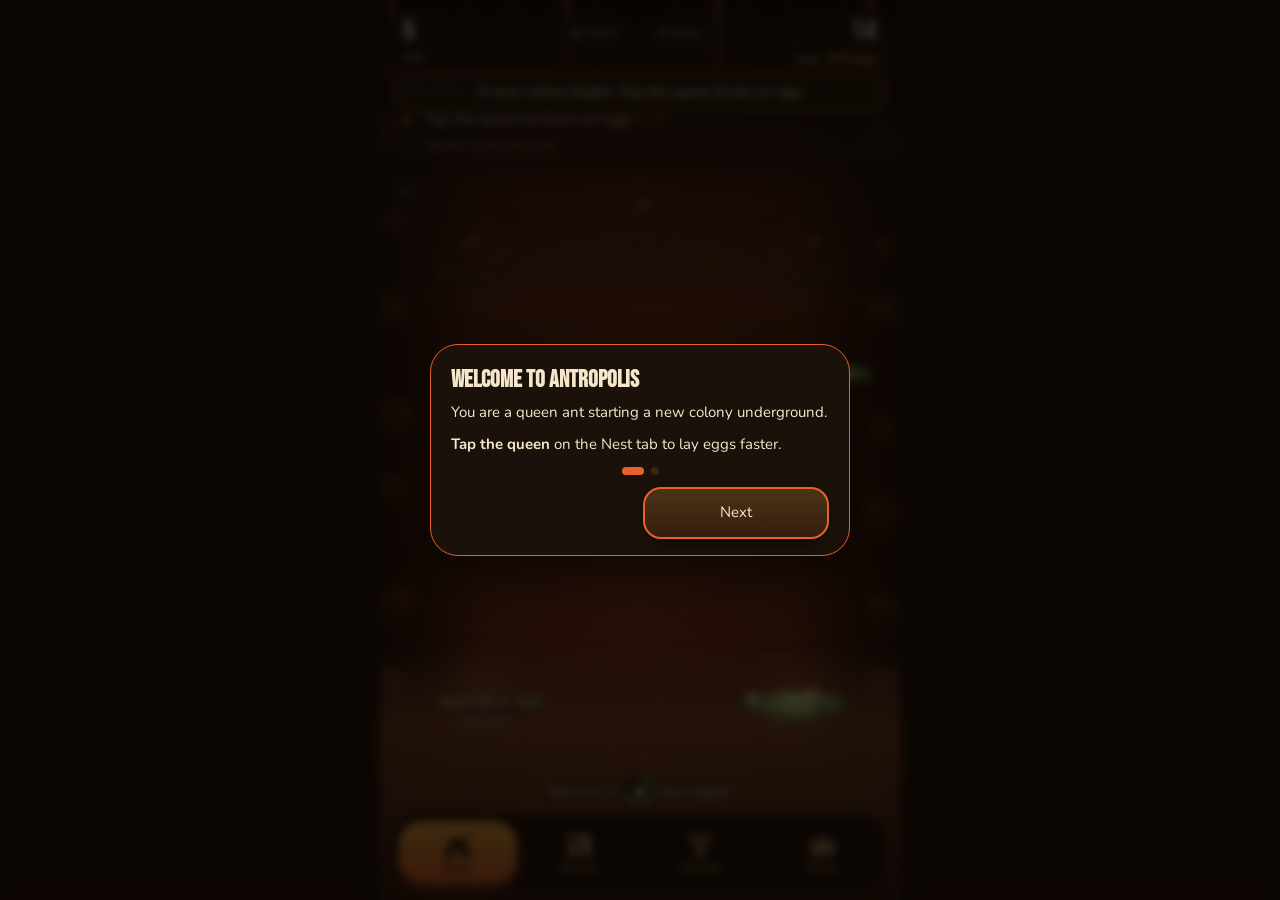
==== commit 787fb3a1: "Build 87: Observe mode - sit back and watch the colony grow ui/observe.js. A Watch button (Tunnel ta" ====
--- a/index.html
+++ b/index.html
@@ -179,14 +179,24 @@
 .hchip .jlc{margin-left:6px;font:700 13px var(--ff);color:#ffd23f;white-space:nowrap}.hchip .jlc::before{content:"\2B22";font-size:10px;margin-right:3px;vertical-align:1px}.hchip small .jlc b{font:800 14px var(--ff);color:#ffd23f}
 /* with the colony map open, messages sit below its buttons instead of over them */
 html.full body:has(#mapov.on) .toast{top:calc(64px + env(safe-area-inset-top,0px))}
+/* Observe mode (ui/observe.js): the buttons fade away, a caption says what the camera is watching */
+#obsov{display:none}
+body.obs #obsov{display:block}
+body.obs #tov,body.obs .hud,body.obs .nav,body.obs .toast,body.obs #ninfo{opacity:0;pointer-events:none;transition:opacity .6s}
+body.obs .scene::after{content:"";position:absolute;inset:0;pointer-events:none;background:radial-gradient(ellipse at center,transparent 55%,rgba(0,0,0,.45))}
+#obscap{position:fixed;left:50%;bottom:calc(28px + env(safe-area-inset-bottom,0px));transform:translateX(-50%);width:min(92vw,460px);margin:0;text-align:center;z-index:8;font:600 15px/1.35 var(--ff);color:#fff4df;text-shadow:0 1px 3px #000,0 0 12px rgba(0,0,0,.8);background:rgba(16,9,4,.55);padding:10px 14px;border-radius:16px;-webkit-backdrop-filter:blur(6px);backdrop-filter:blur(6px);pointer-events:none}
+#obscap.in{animation:obsin .7s ease both}
+@keyframes obsin{from{opacity:0;transform:translate(-50%,8px)}}
+#obsx{position:fixed;right:12px;top:calc(12px + env(safe-area-inset-top,0px));z-index:9;border:1px solid rgba(255,190,140,.45);background:rgba(30,20,10,.6);color:#fff4df;font:700 13px var(--ff);padding:8px 16px;border-radius:99px;-webkit-backdrop-filter:blur(8px);backdrop-filter:blur(8px);cursor:pointer}
+
 </style></head>
 <body><noscript><p style="padding:16px">This game needs JavaScript. Open the file in Safari or Chrome rather than a message or email preview.</p></noscript><div id="title"><img src="logo.jpg" alt="Antropolis" onerror="this.style.display='none';document.getElementById('tfall').style.display='block'"><div id="tfall" style="display:none;font:400 64px/1 var(--fh);letter-spacing:.08em;color:#f5b23c">ANTROPOLIS</div><button class="go" id="tgo">PLAY</button><button class="sub" id="thelp">HOW TO PLAY</button><div id="tver" style="position:absolute;bottom:calc(10px + env(safe-area-inset-bottom));left:0;right:0;text-align:center;font:500 11px system-ui;color:rgba(255,235,200,.45)"></div></div><main>
 <div class="brand"><img src="logo.jpg" alt="Antropolis" onerror="this.style.display='none'"></div>
-<div class="top"><button class="link" id="setb">&#9881; Menu</button><span id="quick" style="display:none"><button class="link" id="snd">Sound on</button> <button class="link" id="mus">Music on</button> <button class="link" id="help">How to play</button></span></div>
+<div class="top"><button class="link" id="nobs">&#9673; Watch</button><button class="link" id="setb">&#9881; Menu</button><span id="quick" style="display:none"><button class="link" id="snd">Sound on</button> <button class="link" id="mus">Music on</button> <button class="link" id="help">How to play</button></span></div>
 <div class="row tpw" style="margin:0 0 4px"><span class="mute" id="tpl"></span></div><div class="bar tpw" style="margin-bottom:8px"><i id="tpb" style="background:var(--accent)"></i></div>
 <div id="goals"></div><p id="goal" class="gline"></p>
 <div class="scene" id="view"><div class="hud"><div class="hchip"><b id="ants">0</b><small>ants</small></div><div class="hchip r"><b id="aps">0</b><small>food <span class="jlc"><b id="jel">0</b> jelly</span></small></div></div><canvas id="cv" role="img" aria-label="Your ant colony underground"></canvas><button id="ninfo" aria-label="Queen and eggs: health, next egg, egg chances">i</button><div id="tov"><div id="tstw"><p id="tst"></p><div id="tinfo"><p class="mute" id="tdf"></p><p class="mute" id="tin"></p></div></div>
- <div id="tzoom"><button class="card" id="tmap">Map</button><button class="card" id="zin" aria-label="Zoom in">+</button><button class="card" id="zout" aria-label="Zoom out">&minus;</button><button class="card" id="zfit">Reset</button><button class="card" id="zfol">Follow</button></div>
+ <div id="tzoom"><button class="card" id="tobs">Watch</button><button class="card" id="tmap">Map</button><button class="card" id="zin" aria-label="Zoom in">+</button><button class="card" id="zout" aria-label="Zoom out">&minus;</button><button class="card" id="zfit">Reset</button><button class="card" id="zfol">Follow</button></div>
  <div id="tbot"><div id="abil" style="display:none;gap:6px"><button class="card" id="abR">Rally</button><button class="card" id="abA">Sound the alarm</button></div>
  <div id="wrow" style="display:none;gap:6px"><button class="card" id="jw">&#9664; West</button><button class="card" id="jh">Home</button><button class="card" id="je">East &#9654;</button></div>
  <div style="display:flex;gap:6px"><button class="card" id="j0">Surface</button><button class="card" id="j1">Front line</button><button class="card" id="j2">Nest</button></div></div></div></div>
@@ -226,6 +236,7 @@
 <div class="intro" id="gift" role="dialog" aria-modal="true"><div class="icard"><div id="giftt"></div><div class="irow"><button class="card dig" id="giftok">Claim</button></div></div></div>
 <div class="gold" id="gold" aria-live="polite">✦ GOLDEN EGG ✦<small>A Super Major has hatched!</small></div>
 <div class="toast" id="toast"></div>
+<div id="obsov"><p id="obscap"></p><button id="obsx">Exit</button></div>
 
 <script>
 /* core/helpers.js
@@ -12062,6 +12073,127 @@
     g.fill();
 }
 
+/* ui/observe.js
+   Observe mode (build 87): a colony-growth simulation to sit back and watch. The buttons fade away and a camera
+   director moves close in (so the ants are big) from one point of interest to the next - diggers at a tunnel
+   face, foragers carrying food home, the queen laying, soldiers on patrol, the deep layers - with a caption
+   saying what is happening. Anything big (a raid, a wave, the alarm, food found) cuts straight to it.
+   Tapping the screen looks around by hand for a few seconds; Exit returns to the normal view.
+   Part of Antropolis. All files are joined into one script by tools/build.py (see README). */
+
+var OBS = { on: false, shot: null, t: 0, hold: 0, z0: 1, last: '' };
+
+function obsStart() {
+    if (OBS.on)
+        return;
+    if (tab !== 'tun')
+        go('tun');
+    OBS.on = true;
+    OBS.z0 = uz;
+    OBS.shot = null;
+    OBS.t = 0;
+    OBS.hold = 0;
+    document.body.classList.add('obs');
+    obsCap('Watching your colony. Tap Exit to take over again.');
+}
+function obsStop() {
+    if (!OBS.on)
+        return;
+    OBS.on = false;
+    document.body.classList.remove('obs');
+    follow = 0;
+    setZoom(Math.max(uzMin(), Math.min(uzMax(), OBS.z0)));
+}
+function obsCap(t) {
+    var c = $('obscap');
+    if (c && OBS.last !== t) {
+        OBS.last = t;
+        c.classList.remove('in');
+        void c.offsetWidth;
+        c.textContent = t;
+        c.classList.add('in');
+    }
+}
+
+// what's worth looking at right now, most urgent first; each is { x, y (world), z (zoom), say, follow }
+function obsUrgent() {
+    var f = foes[0];
+    if (f) {
+        var a = at(f.p);
+        return { x: a.x, y: a.y, z: 2.4, k: 'foe', say: f.rv ? 'Rival ants are raiding for your eggs! Your soldiers race to stop them.' : 'Invaders in the tunnel! The alarm spreads ant to ant and the soldiers charge.', track: function () { var g = foes[0]; return g ? at(g.p) : null; } };
+    }
+    if (MSGR.length) {
+        var m = MSGR[0], b = at(m.p);
+        return { x: b.x, y: b.y, z: 2.8, k: 'msg', say: 'A scout found food! It runs home laying a scent trail to call the foragers.', track: function () { return MSGR[0] ? at(MSGR[0].p) : null; } };
+    }
+    if (RV && RV.ph === 'scout' && BP[RV.k]) {
+        var c = at(RV.u, BP[RV.k]);
+        return { x: c.x, y: c.y, z: 2.8, k: 'scout', say: 'A rival scout is creeping down one of your side tunnels. A raid is coming.', track: function () { return RV && RV.ph === 'scout' && BP[RV.k] ? at(RV.u, BP[RV.k]) : null; } };
+    }
+    if (trm.length) {
+        var tp = trm[0];
+        if (tp.x != null)
+            return { x: tp.x, y: tp.y, z: 2.4, k: 'trm', say: 'Termites are raiding from the far east tunnel. Soldiers march out to meet them.' };
+    }
+    if (cric.length && cric[0].x != null)
+        return { x: cric[0].x, y: cric[0].y, z: 2.6, k: 'cric', say: 'Cave crickets are creeping up from the Armoury. The drillers turn to fight.' };
+    return null;
+}
+function obsCalm() {
+    var o = [], i;
+    // the dig faces
+    if (S.dug < 1) { var d = at(1 - S.dug); o.push({ x: d.x, y: d.y, z: 2.8, w: 3, say: 'Workers chew at the tunnel face, pushing up towards the grass.' }); }
+    DIGF.forEach(function (e) { var st = e.deep ? S.ddg : S.fdg, p = at(st[e.i] || 0, e.q); o.push({ x: p.x, y: p.y, z: 2.8, w: 2, say: e.deep ? 'Workers dig a new gallery deep in the ' + ['clay', 'stone', 'deep dark', 'bedrock'][e.L || 0] + '.' : 'Workers dig a new tunnel out through the soil, a crumb at a time.' }); });
+    crewA.forEach(function (a) { if (a.wx != null && (a.st === 'dig' || a.st === 'out')) o.push({ x: a.wx, y: a.wy, z: 3, w: .4, say: a.st === 'dig' ? 'A worker digs at the face and kicks the soil back.' : 'A worker carries soil away to the spoil heap.' }); });
+    // foragers on their way home with food
+    var fo = marchers.filter(function (m) { return m.k === 1 && m.cg && m.wx != null; });
+    if (fo.length) { var f = fo[Math.floor(Math.random() * fo.length)]; o.push({ x: f.wx, y: f.wy, z: 3, w: 2.5, say: 'Foragers stream home along the trail, each carrying a load of food.', m: f }); }
+    // soldiers about their rounds
+    var so = marchers.filter(function (m) { return (m.k === 2 || m.k === 4) && m.wx != null && m.act; });
+    if (so.length) { var s = so[Math.floor(Math.random() * so.length)]; o.push({ x: s.wx, y: s.wy, z: 3, w: 1.5, say: s.act === 'On patrol' ? 'Soldiers patrol their stretch of tunnel.' : s.act === 'Guarding the tunnel mouth' ? 'Door guards hold the tunnel mouth, heads facing out.' : s.act === 'Guarding the queen\'s door' ? 'Guards keep the queen\'s door.' : s.act + '.', m: s }); }
+    // the queen and her brood
+    o.push({ x: QX, y: QY - 6, z: 2.4, w: 1.5, say: S.eggs.length ? 'The queen lays; nurses tend ' + S.eggs.length + ' egg' + (S.eggs.length > 1 ? 's' : '') + ' beside her.' : 'The queen rests in her chamber.' });
+    // the deep layers, once they are open
+    [[typeof larderPos === 'function' && larderPos(), 'Nurses stack seeds in the Larder, deep in the clay.'], [typeof armouryPos === 'function' && armouryPos(), 'Soldiers drill in the Armoury.'], [typeof cavesPos === 'function' && cavesPos(), 'Scouts map the glowing Crystal Caves.'], [typeof molePos === 'function' && molePos(), S.moleWon ? 'The Great Hall, where the Giant Mole once slept.' : 'The Giant Mole sleeps in the bedrock.']].forEach(function (q) { if (q[0] && q[0].x != null) o.push({ x: q[0].x, y: q[0].y, z: 2.4, w: .8, say: q[1] }); });
+    // the surface, once the tunnel is open
+    if (S.dug >= 1) o.push({ x: PT[0][0], y: 30, z: 2, w: .8, say: 'Up on the grass, foragers cut leaves and seeds to carry down.' });
+    if (!o.length)
+        return null;
+    var tot = 0;
+    for (i = 0; i < o.length; i++) tot += o[i].w || 1;
+    var r = Math.random() * tot;
+    for (i = 0; i < o.length; i++) { r -= o[i].w || 1; if (r <= 0) return o[i]; }
+    return o[0];
+}
+
+// each frame: pick shots, move the camera smoothly to them
+function obsTick(dt) {
+    if (!OBS.on)
+        return;
+    if (tab !== 'tun' || dead) { obsStop(); return; }
+    follow = performance.now() + 2000;
+    OBS.hold -= dt;
+    if (OBS.hold > 0)
+        return;
+    OBS.t -= dt;
+    var u = obsUrgent();
+    if (u && (!OBS.shot || OBS.shot.k !== u.k)) { OBS.shot = u; OBS.t = 12; obsCap(u.say); }
+    else if (!u && (OBS.t <= 0 || !OBS.shot || OBS.shot.k)) { var c = obsCalm(); if (c) { OBS.shot = c; OBS.t = 7 + Math.random() * 4; obsCap(c.say); } }
+    var s = OBS.shot;
+    if (!s)
+        return;
+    // keep up with what it's watching
+    if (s.track) { var p = s.track(); if (p) { s.x = p.x; s.y = p.y; } else if (OBS.shot === s) OBS.t = 0; }
+    else if (s.m && s.m.wx != null) { s.x = s.m.wx; s.y = s.m.wy; }
+    var k = Math.min(1, dt * 1.6), z = Math.max(uzMin(), Math.min(uzMax(), s.z));
+    uz += (z - uz) * k;
+    var tx = s.x - W / (2 * uz), ty = s.y - H * .5 / uz;
+    camX = camXc(camX + (tx - camX) * k);
+    camT = camClamp(camT + (ty - camT) * k);
+}
+// a tap during Observe looks around by hand for a few seconds
+function obsTouch() { if (OBS.on) OBS.hold = 6; }
+
 /* ui/events.js
    Random events, achievements, the golden beetle and worms.
    Part of Antropolis. All files are joined into one script by tools/build.py (see README). */
@@ -12996,7 +13128,7 @@
     b.textContent = power === 'saver' ? 'Battery saver: 30 frames a second, lighter picture' : power === 'smooth' ? 'Smooth: always 60 frames a second (uses more battery)' : 'Auto (recommended): 60 frames a second, 30 once the colony is big'; }
 
 // APP_VER is what players see and goes up with each public update; BUILD counts every build we make
-var APP_VER = '1.0', BUILD = 86, FEEDBACK_EMAIL = 'AntropolisFeedback@outlook.com', GAME_VER;
+var APP_VER = '1.0', BUILD = 87, FEEDBACK_EMAIL = 'AntropolisFeedback@outlook.com', GAME_VER;
 function sendFeedback() {
     var txt = ($('fbtext').value || '').trim();
     if (!txt) { setNote('Type a short message first.'); return; }
@@ -14026,6 +14158,7 @@
     lt = n;
     statsTick(dt);
     ambTick(dt);
+    obsTick(dt);
     if (tab !== 'col' && !battery)
         rqTick(dt, fpsCap);
     if (!dead) {
@@ -14338,6 +14471,10 @@
 cv.addEventListener('wheel', function (e) { if (tab !== 'tun')
     return; e.preventDefault(); setZoom(uz * (e.deltaY < 0 ? 1.15 : 1 / 1.15)); }, { passive: false });
 $('zin').onclick = function () { setZoom(uz * 1.5); };
+$('tobs').onclick = obsStart;
+$('nobs').onclick = obsStart;
+$('obsx').onclick = obsStop;
+cv.addEventListener('pointerdown', obsTouch);
 $('zout').onclick = function () { setZoom(uz / 1.5); };
 $('zfit').onclick = function () { setZoom(1); camX = camXc(0); };
 $('hillbtn').onclick = buildHill;
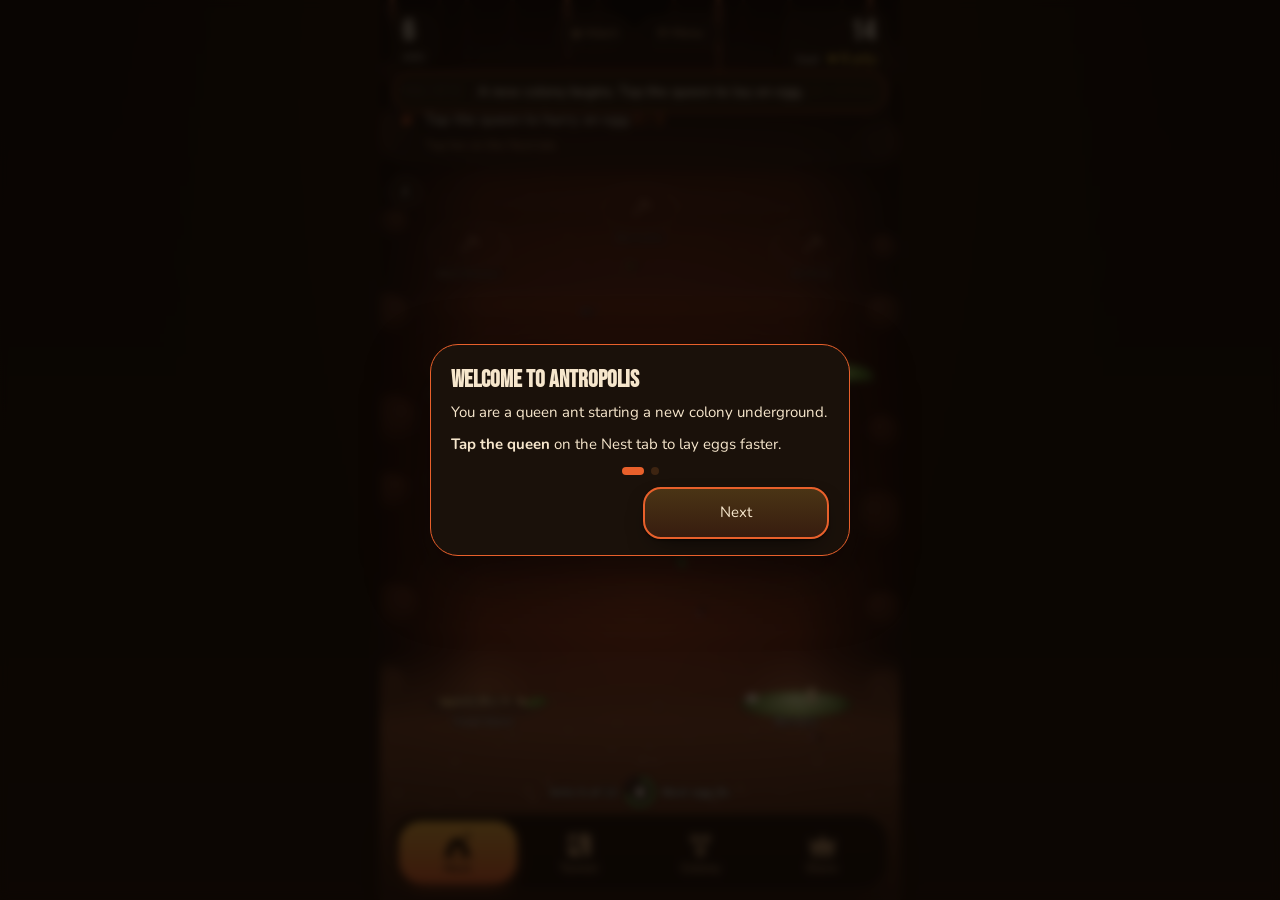
==== commit 2b8729a5: "Build 88: digging you can watch Workers haul soil pellets back from the tunnel being dug, and the sp" ====
--- a/index.html
+++ b/index.html
@@ -2747,6 +2747,7 @@
     for (var j = 0; j < F; j++) {
         var e = q[j], st = e.deep ? S.ddg : S.fdg, b = st[e.i] || 0;
         st[e.i] = Math.min(1, b + rate / F * dt / Math.max(20, e.q.LEN));
+        S.soil = (S.soil || 0) + (st[e.i] - b) * e.q.LEN;
         DIGF.push(e);
         if (st[e.i] >= 1 && e.deep && e.t && dt < 5)
             toast('Your workers dug the shaft down into the ' + ['clay', 'stone layer', 'deep dark', 'bedrock'][e.L] + '.');
@@ -3218,6 +3219,7 @@
             spoil.shift();
     }
     p.n = Math.min(p.n + a.carry, 18);
+    S.soil = (S.soil || 0) + a.carry * 2;
     for (j = 0; j < 4; j++)
         fx.push({ x: x, y: y - 2, vx: (Math.random() - .5) * 28, vy: -8 - Math.random() * 12, l: .45, c: '#a67c52', s: 2, g: 50 });
 }
@@ -9556,7 +9558,29 @@
    Drawing workers at work: spoil heaps, dirt kicks, tunnel diggers, the crew, and the egg pile.
    Part of Antropolis. All files are joined into one script by tools/build.py (see README). */
 
+function drawSurfHeap() {
+    var sv = S.soil || 0;
+    if (S.dug < 1 || sv < 40)
+        return;
+    var e0 = PT[0][0], gy = 24, sz = Math.min(1, Math.sqrt(sv) / 160), n = Math.min(70, Math.floor(6 + sz * 64));
+    [-1, 1].forEach(function (d) {
+        var cx0 = e0 + d * (13 + sz * 12), w = 7 + sz * 24, h = 3 + sz * 13;
+        cx.fillStyle = '#6a4426';
+        cx.beginPath();
+        cx.ellipse(cx0, gy + 1, w, h, 0, Math.PI, 0);
+        cx.fill();
+        // loose pellets on top, the newest a little paler
+        for (var i = 0; i < n / 2; i++) {
+            var a = (i * 2.399) % Math.PI, r = (i % 7) / 7, px = cx0 + Math.cos(a) * w * r * .95, py = gy + 1 - Math.sin(a) * h * r * .9;
+            cx.fillStyle = i % 3 === 0 ? '#9a6e44' : i % 3 === 1 ? '#b58a5c' : '#82593a';
+            cx.beginPath();
+            cx.ellipse(px, py, 1.7, 1.3, i, 0, 7);
+            cx.fill();
+        }
+    });
+}
 function drawSpoil() {
+    drawSurfHeap();
     if (cavHeap > .5 && S.dug < 1) {
         var Hh = tendHome(), hw = 5 + Math.sqrt(cavHeap) * 2.4, hh2 = 2 + Math.sqrt(cavHeap) * 1.3;
         cx.fillStyle = '#7d5232';
@@ -9614,6 +9638,17 @@
             if (dw > .95 && !(o.dft > now - 300))
                 dirtKick(o, x, y, an, now);
             drawAnt(x, y, an, SZ[6], false, now * .01 + k * 3, KD[6]);
+        }
+        // build 88: a little stream of workers carries the soil out of the new tunnel, pellets in their jaws, and
+        // comes back for more (how many and how far grows with the tunnel)
+        var L = pr * e.q.LEN, nh = Math.min(4, Math.floor(L / 28));
+        for (var h = 0; h < nh; h++) {
+            var per = Math.max(2.5, L / 26), u = ((now / 1000 + h * per / nh + n * .37) % per) / per, out = u < .5, f = out ? u * 2 : 2 - u * 2;
+            var pp = Math.max(0, pr - (f * L + 8) / e.q.LEN);
+            if (pp <= 0)
+                continue;
+            var b = at(pp, e.q), lane = (out ? 1 : -1) * 1.4;
+            drawAnt(b.x + b.nx * lane, b.y + b.ny * lane, b.ang + (out ? Math.PI : 0), SZ[6], out ? 6 : false, now * .02 + h * 2, KD[6]);
         }
     });
     cx.restore();
@@ -13128,7 +13163,7 @@
     b.textContent = power === 'saver' ? 'Battery saver: 30 frames a second, lighter picture' : power === 'smooth' ? 'Smooth: always 60 frames a second (uses more battery)' : 'Auto (recommended): 60 frames a second, 30 once the colony is big'; }
 
 // APP_VER is what players see and goes up with each public update; BUILD counts every build we make
-var APP_VER = '1.0', BUILD = 87, FEEDBACK_EMAIL = 'AntropolisFeedback@outlook.com', GAME_VER;
+var APP_VER = '1.0', BUILD = 88, FEEDBACK_EMAIL = 'AntropolisFeedback@outlook.com', GAME_VER;
 function sendFeedback() {
     var txt = ($('fbtext').value || '').trim();
     if (!txt) { setNote('Type a short message first.'); return; }
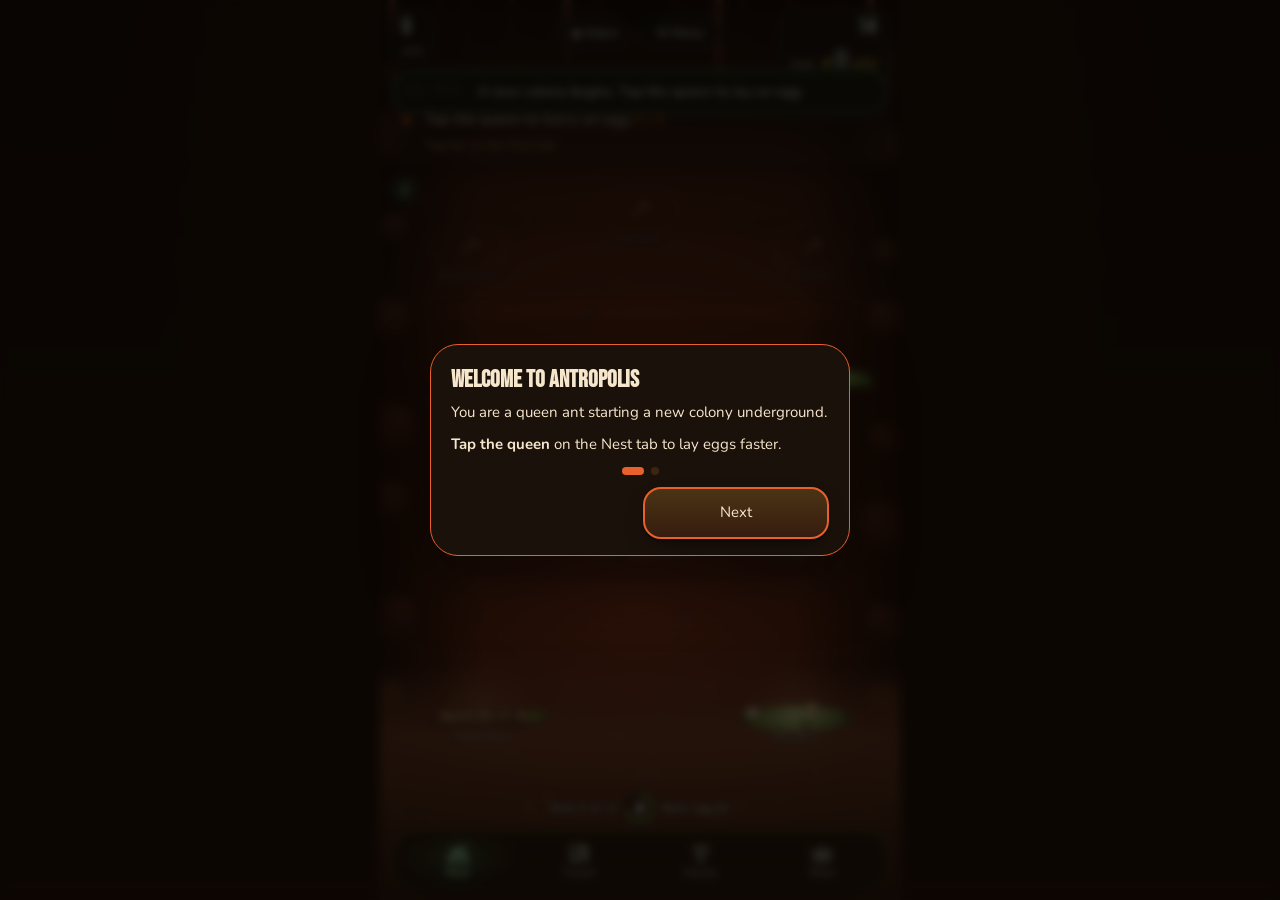
==== commit 0326c4f8: "Build 89: living glow UI Daniel picked style C (living glow) from the in-world UI mockup, at the sli" ====
--- a/index.html
+++ b/index.html
@@ -189,6 +189,37 @@
 @keyframes obsin{from{opacity:0;transform:translate(-50%,8px)}}
 #obsx{position:fixed;right:12px;top:calc(12px + env(safe-area-inset-top,0px));z-index:9;border:1px solid rgba(255,190,140,.45);background:rgba(30,20,10,.6);color:#fff4df;font:700 13px var(--ff);padding:8px 16px;border-radius:99px;-webkit-backdrop-filter:blur(8px);backdrop-filter:blur(8px);cursor:pointer}
 
+/* Living glow UI (build 89): slim glass pods with a soft fungus-green glow, so the colony shows through */
+:root{--gl-bg:rgba(8,18,11,.46);--gl-bd:rgba(140,255,190,.22);--gl-ink:#eaffef;--gl-hi:#b6ffd6;--gl-glow:rgba(100,255,170,.55)}
+.nav{background:rgba(8,16,10,.58);border-color:var(--gl-bd);border-radius:26px;padding:4px 6px;box-shadow:0 10px 26px -10px rgba(0,0,0,.7)}
+.nav button{padding:6px 0 5px;font-size:11px;color:rgba(234,255,239,.62);border-radius:20px}
+.nav button span svg{width:24px;height:24px}
+.nav button.on{background:radial-gradient(ellipse at 50% 45%,rgba(100,255,170,.2),transparent 70%);color:var(--gl-hi);box-shadow:none;text-shadow:0 0 8px var(--gl-glow)}
+.nav button.on span svg{filter:drop-shadow(0 0 6px var(--gl-glow))}
+.nav button.nudge{box-shadow:inset 0 0 0 1.5px var(--gl-hi)}
+#tov .card{background:var(--gl-bg);border:1px solid var(--gl-bd);color:var(--gl-ink);box-shadow:0 4px 12px -6px rgba(0,0,0,.7)}
+#tov .pod{width:38px!important;height:38px;padding:0!important;border-radius:50%;flex:0 0 auto;display:grid;place-items:center;color:var(--gl-hi);background:radial-gradient(circle at 50% 40%,rgba(120,255,180,.32),rgba(30,90,60,.3) 55%,rgba(6,16,10,.5) 75%);box-shadow:0 0 12px rgba(100,255,170,.22)}
+#tov .pod svg{width:18px;height:18px;filter:drop-shadow(0 0 3px var(--gl-glow))}
+#tov .pod:active{transform:scale(.9)}
+#tzoom{width:38px;gap:7px}#tzoom .card{width:38px}
+#tstw{background:var(--gl-bg);border:1px solid var(--gl-bd);border-radius:16px;color:var(--gl-ink)}#tstw b{color:var(--gl-hi)}
+#tbot{flex-direction:row;align-items:flex-end;right:56px}#tbot .card{flex:0 0 auto}
+#abil{display:flex;gap:10px}
+#tov .tok{width:56px;height:56px;padding:0;border-radius:50%;flex-direction:column;gap:1px;color:var(--gl-ink);font:800 9.5px/1 var(--ff);letter-spacing:.02em;background:var(--gl-bg);transition:opacity .3s,box-shadow .3s}
+#tov .tok svg{width:22px;height:22px;color:var(--gl-hi);filter:drop-shadow(0 0 5px var(--gl-glow))}
+#tov .tok .tl{white-space:nowrap;max-width:52px;overflow:hidden;text-overflow:ellipsis}
+#tov .tok.hot{border-color:var(--gl-hi);animation:tokp 1.2s ease-in-out infinite}
+#abR.hot{border-color:#ffd23f}#abR.hot svg{color:#ffe28a;filter:drop-shadow(0 0 6px rgba(255,210,63,.9))}
+@keyframes tokp{50%{box-shadow:0 0 18px 2px var(--gl-glow)}}#abR.hot{animation-name:tokr}@keyframes tokr{50%{box-shadow:0 0 18px 2px rgba(255,210,63,.6)}}
+#wrow{display:flex;gap:6px;margin:0 auto 9px}#wrow .pod{width:34px!important;height:34px}
+#tjump{right:8px;display:flex;flex-direction:column;gap:7px;bottom:calc(86px + env(safe-area-inset-bottom,0px))}
+body.nt .hchip,body.tt .hchip{background:var(--gl-bg);border:1px solid var(--gl-bd)}
+body.nt .hchip b,body.tt .hchip b{color:var(--gl-ink)}
+body.nt .top .link{background:var(--gl-bg);border:1px solid var(--gl-bd);color:var(--gl-ink)}
+#ninfo{border-color:var(--gl-bd);background:radial-gradient(circle at 50% 40%,rgba(120,255,180,.3),rgba(6,16,10,.55) 75%);color:var(--gl-hi)}
+@media (prefers-reduced-motion:reduce){#tov .tok.hot{animation:none;box-shadow:0 0 14px var(--gl-glow)}}
+.toast{background:rgba(8,20,12,.9);border-color:rgba(140,255,190,.4);color:var(--gl-ink);box-shadow:0 10px 26px -8px rgba(0,0,0,.7),0 0 14px -4px var(--gl-glow)}
+body.nt .hchip{padding:4px 11px}body.nt .hchip b{font-size:24px}
 </style></head>
 <body><noscript><p style="padding:16px">This game needs JavaScript. Open the file in Safari or Chrome rather than a message or email preview.</p></noscript><div id="title"><img src="logo.jpg" alt="Antropolis" onerror="this.style.display='none';document.getElementById('tfall').style.display='block'"><div id="tfall" style="display:none;font:400 64px/1 var(--fh);letter-spacing:.08em;color:#f5b23c">ANTROPOLIS</div><button class="go" id="tgo">PLAY</button><button class="sub" id="thelp">HOW TO PLAY</button><div id="tver" style="position:absolute;bottom:calc(10px + env(safe-area-inset-bottom));left:0;right:0;text-align:center;font:500 11px system-ui;color:rgba(255,235,200,.45)"></div></div><main>
 <div class="brand"><img src="logo.jpg" alt="Antropolis" onerror="this.style.display='none'"></div>
@@ -196,10 +227,10 @@
 <div class="row tpw" style="margin:0 0 4px"><span class="mute" id="tpl"></span></div><div class="bar tpw" style="margin-bottom:8px"><i id="tpb" style="background:var(--accent)"></i></div>
 <div id="goals"></div><p id="goal" class="gline"></p>
 <div class="scene" id="view"><div class="hud"><div class="hchip"><b id="ants">0</b><small>ants</small></div><div class="hchip r"><b id="aps">0</b><small>food <span class="jlc"><b id="jel">0</b> jelly</span></small></div></div><canvas id="cv" role="img" aria-label="Your ant colony underground"></canvas><button id="ninfo" aria-label="Queen and eggs: health, next egg, egg chances">i</button><div id="tov"><div id="tstw"><p id="tst"></p><div id="tinfo"><p class="mute" id="tdf"></p><p class="mute" id="tin"></p></div></div>
- <div id="tzoom"><button class="card" id="tobs">Watch</button><button class="card" id="tmap">Map</button><button class="card" id="zin" aria-label="Zoom in">+</button><button class="card" id="zout" aria-label="Zoom out">&minus;</button><button class="card" id="zfit">Reset</button><button class="card" id="zfol">Follow</button></div>
- <div id="tbot"><div id="abil" style="display:none;gap:6px"><button class="card" id="abR">Rally</button><button class="card" id="abA">Sound the alarm</button></div>
- <div id="wrow" style="display:none;gap:6px"><button class="card" id="jw">&#9664; West</button><button class="card" id="jh">Home</button><button class="card" id="je">East &#9654;</button></div>
- <div style="display:flex;gap:6px"><button class="card" id="j0">Surface</button><button class="card" id="j1">Front line</button><button class="card" id="j2">Nest</button></div></div></div></div>
+ <div id="tzoom"><button class="card pod" id="tobs" aria-label="Watch the colony" title="Watch the colony"><svg viewBox="0 0 24 24" aria-hidden="true"><path d="M2 12s4-7 10-7 10 7 10 7-4 7-10 7S2 12 2 12z" fill="none" stroke="currentColor" stroke-width="2"/><circle cx="12" cy="12" r="3.2" fill="currentColor"/></svg></button><button class="card pod" id="tmap" aria-label="Colony map" title="Colony map"><svg viewBox="0 0 24 24" aria-hidden="true"><path d="M3 6l6-2 6 2 6-2v14l-6 2-6-2-6 2z" fill="none" stroke="currentColor" stroke-width="2" stroke-linejoin="round"/><path d="M9 4v14M15 6v14" stroke="currentColor" stroke-width="2"/></svg></button><button class="card pod" id="zin" aria-label="Zoom in" title="Zoom in"><svg viewBox="0 0 24 24" aria-hidden="true"><path d="M12 5v14M5 12h14" stroke="currentColor" stroke-width="2.8" stroke-linecap="round"/></svg></button><button class="card pod" id="zout" aria-label="Zoom out" title="Zoom out"><svg viewBox="0 0 24 24" aria-hidden="true"><path d="M5 12h14" stroke="currentColor" stroke-width="2.8" stroke-linecap="round"/></svg></button><button class="card pod" id="zfit" aria-label="Reset zoom" title="Reset zoom"><svg viewBox="0 0 24 24" aria-hidden="true"><path d="M5 12a7 7 0 1 0 2-5M5 4v4h4" fill="none" stroke="currentColor" stroke-width="2.4" stroke-linecap="round" stroke-linejoin="round"/></svg></button><button class="card pod" id="zfol" aria-label="Follow a busy ant" title="Follow a busy ant"><svg viewBox="0 0 24 24" aria-hidden="true"><circle cx="12" cy="12" r="7" fill="none" stroke="currentColor" stroke-width="2"/><circle cx="12" cy="12" r="2.6" fill="currentColor"/><path d="M12 2v3M12 19v3M2 12h3M19 12h3" stroke="currentColor" stroke-width="2"/></svg></button></div>
+ <div id="tbot"><div id="abil" style="display:none"><button class="card tok" id="abR">Rally</button><button class="card tok" id="abA">Sound the alarm</button></div>
+ <div id="wrow" style="display:none"><button class="card pod" id="jw" aria-label="Pan west" title="Pan west"><svg viewBox="0 0 24 24" aria-hidden="true"><path d="M15 6l-6 6 6 6" fill="none" stroke="currentColor" stroke-width="2.6" stroke-linecap="round" stroke-linejoin="round"/></svg></button><button class="card pod" id="jh" aria-label="Back home" title="Back home"><svg viewBox="0 0 24 24" aria-hidden="true"><path d="M4 20h16M6 20c0-7 2.7-11 6-11s6 4 6 11" fill="none" stroke="currentColor" stroke-width="2.2" stroke-linecap="round"/></svg></button><button class="card pod" id="je" aria-label="Pan east" title="Pan east"><svg viewBox="0 0 24 24" aria-hidden="true"><path d="M9 6l6 6-6 6" fill="none" stroke="currentColor" stroke-width="2.6" stroke-linecap="round" stroke-linejoin="round"/></svg></button></div></div>
+ <div id="tjump"><button class="card pod" id="j0" aria-label="Jump to the surface" title="Jump to the surface"><svg viewBox="0 0 24 24" aria-hidden="true"><path d="M6 15l6-6 6 6" fill="none" stroke="currentColor" stroke-width="2.6" stroke-linecap="round" stroke-linejoin="round"/></svg></button><button class="card pod" id="j1" aria-label="Jump to the front line" title="Jump to the front line"><svg viewBox="0 0 24 24" aria-hidden="true"><path d="M5 19l9-9M14 4h6v6l-9 9-3-3" fill="none" stroke="currentColor" stroke-width="2.2" stroke-linejoin="round"/></svg></button><button class="card pod" id="j2" aria-label="Jump to the nest" title="Jump to the nest"><svg viewBox="0 0 24 24" aria-hidden="true"><path d="M6 9l6 6 6-6" fill="none" stroke="currentColor" stroke-width="2.6" stroke-linecap="round" stroke-linejoin="round"/></svg></button></div></div></div>
 
 <div class="pn on" id="p-nest">
  <div class="row"><b>Queen’s health</b><span id="hpt"></span></div><div class="bar"><i id="hpb" style="background:#c0452d"></i></div>
@@ -4301,6 +4332,19 @@
         abilityUi(false);
     }
 }
+var ICO_HORN = '<svg viewBox="0 0 24 24" aria-hidden="true"><path d="M3 10v4h3l8 5V5L6 10z" fill="currentColor"/><path d="M17 8c2 2 2 6 0 8" fill="none" stroke="currentColor" stroke-width="2" stroke-linecap="round"/></svg>';
+var ICO_GONG = '<svg viewBox="0 0 24 24" aria-hidden="true"><circle cx="12" cy="11" r="7" fill="none" stroke="currentColor" stroke-width="2.2"/><circle cx="12" cy="11" r="2.4" fill="currentColor"/><path d="M5 21l3-4M19 21l-3-4" stroke="currentColor" stroke-width="2"/></svg>';
+// round ability token: icon built once, then only the short label and the spoken label change
+function tokSet(b, ico, short, full) {
+    if (!b.tk) {
+        b.innerHTML = ico + '<span class="tl"></span>';
+        b.tk = b.lastChild;
+    }
+    if (b.tk.textContent !== short)
+        b.tk.textContent = short;
+    if (b.getAttribute('aria-label') !== full)
+        b.setAttribute('aria-label', full);
+}
 function abilityUi(force) {
     var r = $('abR'), a = $('abA'), box = $('abil');
     if (!r || !box)
@@ -4310,12 +4354,13 @@
     if (!show)
         return;
     var rt = rallyT > 0 ? 'Rallying ' + Math.ceil(rallyT) + 's' : rallyCd > 0 ? 'Ready in ' + Math.ceil(rallyCd) + 's' : fighting() ? 'Tap to rally!' : 'Ready for a fight', at = alarmCd > 0 ? 'Ready in ' + Math.ceil(alarmCd) + 's' : injN() > 0 ? injN() + ' hurt. Tap to heal!' : 'Ready';
-    r.innerHTML = '<span><b>Rally</b><span class="mute">' + rt + '</span></span>';
-    a.innerHTML = '<span><b>Sound the alarm</b><span class="mute">' + at + '</span></span>';
+    var rs = rallyT > 0 ? Math.ceil(rallyT) + 's' : rallyCd > 0 ? Math.ceil(rallyCd) + 's' : 'Rally', as = alarmCd > 0 ? Math.ceil(alarmCd) + 's' : injN() > 0 ? injN() + ' hurt' : 'Alarm';
+    tokSet(r, ICO_HORN, rs, 'Rally: ' + rt);
+    tokSet(a, ICO_GONG, as, 'Sound the alarm: ' + at);
     r.style.opacity = rallyCd > 0 || rallyT > 0 ? .55 : 1;
     a.style.opacity = alarmCd > 0 ? .55 : 1;
-    r.style.outline = fighting() && rallyCd <= 0 ? '2px solid #ffd23f' : 'none';
-    a.style.outline = injN() > 0 && alarmCd <= 0 ? '2px solid #7ee08a' : 'none';
+    r.classList.toggle('hot', fighting() && rallyCd <= 0);
+    a.classList.toggle('hot', injN() > 0 && alarmCd <= 0);
 }
 
 /* ants/heroes.js
@@ -13163,7 +13208,7 @@
     b.textContent = power === 'saver' ? 'Battery saver: 30 frames a second, lighter picture' : power === 'smooth' ? 'Smooth: always 60 frames a second (uses more battery)' : 'Auto (recommended): 60 frames a second, 30 once the colony is big'; }
 
 // APP_VER is what players see and goes up with each public update; BUILD counts every build we make
-var APP_VER = '1.0', BUILD = 88, FEEDBACK_EMAIL = 'AntropolisFeedback@outlook.com', GAME_VER;
+var APP_VER = '1.0', BUILD = 89, FEEDBACK_EMAIL = 'AntropolisFeedback@outlook.com', GAME_VER;
 function sendFeedback() {
     var txt = ($('fbtext').value || '').trim();
     if (!txt) { setNote('Type a short message first.'); return; }
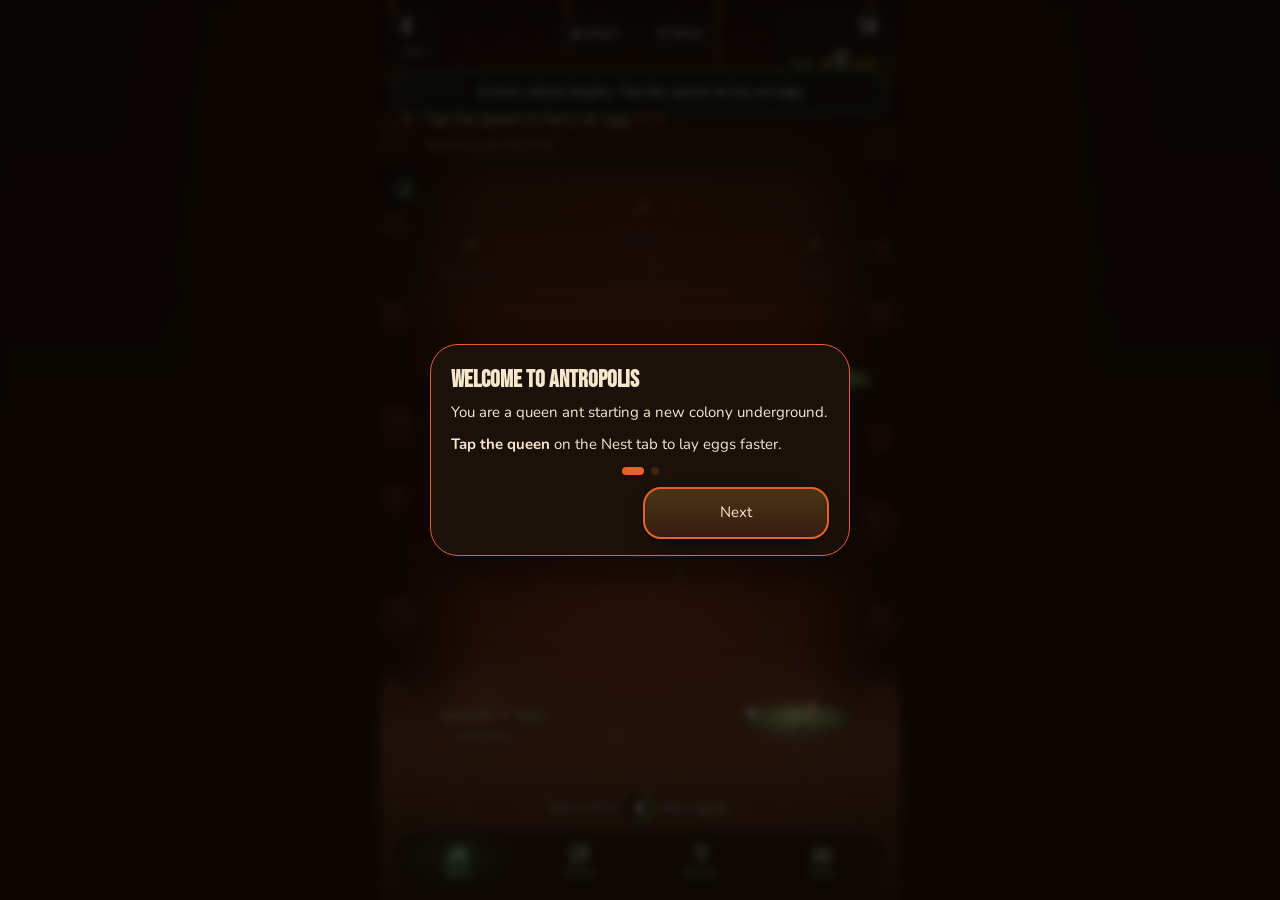
==== commit 194dc72d: "Builds 90-92: glow pages, colony feed, smarter fights, faster start 90: Colony and Store pages in th" ====
--- a/index.html
+++ b/index.html
@@ -220,6 +220,22 @@
 @media (prefers-reduced-motion:reduce){#tov .tok.hot{animation:none;box-shadow:0 0 14px var(--gl-glow)}}
 .toast{background:rgba(8,20,12,.9);border-color:rgba(140,255,190,.4);color:var(--gl-ink);box-shadow:0 10px 26px -8px rgba(0,0,0,.7),0 0 14px -4px var(--gl-glow)}
 body.nt .hchip{padding:4px 11px}body.nt .hchip b{font-size:24px}
+/* Living glow on the Colony and Store pages (build 90): same layout, fungus-green glass instead of orange */
+body.glw{--accent:#3fcf86;--accent2:#a8f5c8;--aink:#03160b;--line:rgba(140,255,190,.17);--panel:rgba(12,24,16,.82);--mute:#93bfa4;--ink:#e8fbee;background:radial-gradient(ellipse at 50% -10%,#0f2a1a 0%,transparent 60%) fixed,radial-gradient(ellipse at 50% 120%,#1a1206 0%,transparent 60%) fixed,linear-gradient(180deg,#050a06,#0a0d07) fixed}
+body.glw h2{color:var(--accent2);text-shadow:0 0 12px rgba(100,255,170,.35)}
+body.glw .card{background:linear-gradient(180deg,rgba(14,28,19,.86),rgba(8,18,12,.86));box-shadow:0 1px 2px rgba(0,0,0,.6),0 10px 24px -14px rgba(0,0,0,.9)}
+body.glw .card:not(:disabled){border-color:rgba(140,255,190,.3)}
+body.glw .card.dig:not(:disabled){box-shadow:0 0 16px -4px rgba(100,255,170,.45)}
+body.glw .gcard{background:rgba(10,22,14,.82)}
+body.glw .top .link{background:var(--gl-bg);border-color:var(--gl-bd);color:var(--gl-ink)}
+body.glw .brand img{filter:drop-shadow(0 0 14px rgba(100,255,170,.25))}
+/* colony feed line (build 90) */
+#feed{display:none;left:8px;right:56px;bottom:calc(152px + env(safe-area-inset-bottom,0px));width:auto;max-width:330px;align-items:center;gap:8px;padding:7px 10px 7px 9px;border-radius:16px;border:1px solid var(--gl-bd);background:var(--gl-bg);-webkit-backdrop-filter:blur(6px);backdrop-filter:blur(6px);color:var(--gl-ink);font:700 12px/1.25 var(--ff);text-align:left;cursor:pointer;opacity:0;transform:translateY(6px);transition:opacity .5s,transform .4s}
+#feed.on{display:flex;opacity:1;transform:none;animation:feedin .45s ease}#feed.dim{opacity:.5}
+@keyframes feedin{from{opacity:0;transform:translateY(6px)}}
+#feed i{flex:0 0 auto;width:8px;height:8px;border-radius:50%;box-shadow:0 0 8px currentColor}
+#feed span{flex:1}#feed b{flex:0 0 auto;font-size:18px;line-height:1;color:var(--gl-hi)}
+body.obs #feed{display:none}
 </style></head>
 <body><noscript><p style="padding:16px">This game needs JavaScript. Open the file in Safari or Chrome rather than a message or email preview.</p></noscript><div id="title"><img src="logo.jpg" alt="Antropolis" onerror="this.style.display='none';document.getElementById('tfall').style.display='block'"><div id="tfall" style="display:none;font:400 64px/1 var(--fh);letter-spacing:.08em;color:#f5b23c">ANTROPOLIS</div><button class="go" id="tgo">PLAY</button><button class="sub" id="thelp">HOW TO PLAY</button><div id="tver" style="position:absolute;bottom:calc(10px + env(safe-area-inset-bottom));left:0;right:0;text-align:center;font:500 11px system-ui;color:rgba(255,235,200,.45)"></div></div><main>
 <div class="brand"><img src="logo.jpg" alt="Antropolis" onerror="this.style.display='none'"></div>
@@ -228,7 +244,7 @@
 <div id="goals"></div><p id="goal" class="gline"></p>
 <div class="scene" id="view"><div class="hud"><div class="hchip"><b id="ants">0</b><small>ants</small></div><div class="hchip r"><b id="aps">0</b><small>food <span class="jlc"><b id="jel">0</b> jelly</span></small></div></div><canvas id="cv" role="img" aria-label="Your ant colony underground"></canvas><button id="ninfo" aria-label="Queen and eggs: health, next egg, egg chances">i</button><div id="tov"><div id="tstw"><p id="tst"></p><div id="tinfo"><p class="mute" id="tdf"></p><p class="mute" id="tin"></p></div></div>
  <div id="tzoom"><button class="card pod" id="tobs" aria-label="Watch the colony" title="Watch the colony"><svg viewBox="0 0 24 24" aria-hidden="true"><path d="M2 12s4-7 10-7 10 7 10 7-4 7-10 7S2 12 2 12z" fill="none" stroke="currentColor" stroke-width="2"/><circle cx="12" cy="12" r="3.2" fill="currentColor"/></svg></button><button class="card pod" id="tmap" aria-label="Colony map" title="Colony map"><svg viewBox="0 0 24 24" aria-hidden="true"><path d="M3 6l6-2 6 2 6-2v14l-6 2-6-2-6 2z" fill="none" stroke="currentColor" stroke-width="2" stroke-linejoin="round"/><path d="M9 4v14M15 6v14" stroke="currentColor" stroke-width="2"/></svg></button><button class="card pod" id="zin" aria-label="Zoom in" title="Zoom in"><svg viewBox="0 0 24 24" aria-hidden="true"><path d="M12 5v14M5 12h14" stroke="currentColor" stroke-width="2.8" stroke-linecap="round"/></svg></button><button class="card pod" id="zout" aria-label="Zoom out" title="Zoom out"><svg viewBox="0 0 24 24" aria-hidden="true"><path d="M5 12h14" stroke="currentColor" stroke-width="2.8" stroke-linecap="round"/></svg></button><button class="card pod" id="zfit" aria-label="Reset zoom" title="Reset zoom"><svg viewBox="0 0 24 24" aria-hidden="true"><path d="M5 12a7 7 0 1 0 2-5M5 4v4h4" fill="none" stroke="currentColor" stroke-width="2.4" stroke-linecap="round" stroke-linejoin="round"/></svg></button><button class="card pod" id="zfol" aria-label="Follow a busy ant" title="Follow a busy ant"><svg viewBox="0 0 24 24" aria-hidden="true"><circle cx="12" cy="12" r="7" fill="none" stroke="currentColor" stroke-width="2"/><circle cx="12" cy="12" r="2.6" fill="currentColor"/><path d="M12 2v3M12 19v3M2 12h3M19 12h3" stroke="currentColor" stroke-width="2"/></svg></button></div>
- <div id="tbot"><div id="abil" style="display:none"><button class="card tok" id="abR">Rally</button><button class="card tok" id="abA">Sound the alarm</button></div>
+ <button id="feed" type="button"></button><div id="tbot"><div id="abil" style="display:none"><button class="card tok" id="abR">Rally</button><button class="card tok" id="abA">Sound the alarm</button><button class="card tok" id="abX" style="display:none">Raid</button></div>
  <div id="wrow" style="display:none"><button class="card pod" id="jw" aria-label="Pan west" title="Pan west"><svg viewBox="0 0 24 24" aria-hidden="true"><path d="M15 6l-6 6 6 6" fill="none" stroke="currentColor" stroke-width="2.6" stroke-linecap="round" stroke-linejoin="round"/></svg></button><button class="card pod" id="jh" aria-label="Back home" title="Back home"><svg viewBox="0 0 24 24" aria-hidden="true"><path d="M4 20h16M6 20c0-7 2.7-11 6-11s6 4 6 11" fill="none" stroke="currentColor" stroke-width="2.2" stroke-linecap="round"/></svg></button><button class="card pod" id="je" aria-label="Pan east" title="Pan east"><svg viewBox="0 0 24 24" aria-hidden="true"><path d="M9 6l6 6-6 6" fill="none" stroke="currentColor" stroke-width="2.6" stroke-linecap="round" stroke-linejoin="round"/></svg></button></div></div>
  <div id="tjump"><button class="card pod" id="j0" aria-label="Jump to the surface" title="Jump to the surface"><svg viewBox="0 0 24 24" aria-hidden="true"><path d="M6 15l6-6 6 6" fill="none" stroke="currentColor" stroke-width="2.6" stroke-linecap="round" stroke-linejoin="round"/></svg></button><button class="card pod" id="j1" aria-label="Jump to the front line" title="Jump to the front line"><svg viewBox="0 0 24 24" aria-hidden="true"><path d="M5 19l9-9M14 4h6v6l-9 9-3-3" fill="none" stroke="currentColor" stroke-width="2.2" stroke-linejoin="round"/></svg></button><button class="card pod" id="j2" aria-label="Jump to the nest" title="Jump to the nest"><svg viewBox="0 0 24 24" aria-hidden="true"><path d="M6 9l6 6 6-6" fill="none" stroke="currentColor" stroke-width="2.6" stroke-linecap="round" stroke-linejoin="round"/></svg></button></div></div></div>
 
@@ -453,6 +469,9 @@
         firstFoes: 2,         // wood lice in the early first fight (Burrow stage, 2+ soldiers, tunnel 15% dug)
         firstFoesHp: 5,       // their health, in seconds of the colony's soldier damage
         firstFoesDelay: 20,   // seconds after those conditions are met
+        earlyLay: .6,         // build 92: eggs come this much quicker while the colony is small (the 15-20 and 30-35 ant waits)
+        earlyLayUpTo: 50,
+        firstSide: 2.2,       // build 92: the first side tunnel digs this much faster (it was a 5-minute wait on goal 15)     // ...below this many ants, before the Anthill stage
         queenBig: 1.3         // queen drawn this much bigger at the Dirt hole stage (halfway there at Burrow)
     },
     // Giant Mole (threats/mole.js) and the Great Hall built after beating it
@@ -499,7 +518,26 @@
         speed: .045,          // share of the main tunnel per second (invaders move .02)
         foodShare: .03,       // food a raider takes when there are no eggs to steal
         lootShare: .05,       // food won when no egg is lost
-        winJelly: 2
+        winJelly: 2,
+        hideMax: .6,          // panic alarm (build 91): nurses hide eggs; share of grabs that find none, at most
+        hideNurses: 30        // nurses needed for half of hideMax
+    },
+    // Fights (build 91)
+    fights: {
+        wallSlow: .25,        // invaders pressing on a super major move at this share of their speed
+        wallReach: .02        // how far ahead of an invader (share of the main tunnel) a super major blocks it
+    },
+    // Counter-raid on the rival nest after a raid (threats/counter.js)
+    counter: {
+        window: 240,          // seconds the Raid token stays up after a rival raid ends
+        squadMin: 3,
+        squadMax: 12,         // 4 + 1 per 15 soldiers, up to this
+        away: 25,             // seconds inside the rival nest
+        baseWin: .45,         // chance to win with the smallest squad; +.04 per extra ant, +.03 per soldier level
+        foodShare: .06,       // share of the food store brought back on a win
+        jelly: 3,
+        delay: 600,           // seconds added before the next rival raid after a win
+        hurtMin: 2, hurtMax: 4 // soldiers that come back injured after a loss
     },
     // Deep layers (layers/*.js)
     larder: { carriers: 6, nursesPer: 8, storeBonus: 1.25, awayHours: 10, awayHoursOff: 8, reserve: 1, refill: .02 },
@@ -694,19 +732,19 @@
 var IP = [], ii = 0, introWasDead = false;
 
 var GOALS = [
-    { t: 'Tap the queen to hurry an egg', h: 'Tap her on the Nest tab.', tab: 'nest', n: function () { return Math.min(3, S.queenTaps || 0) + ' / 3'; }, ok: function () { return (S.queenTaps || 0) >= 3; }, fd: 15, r: '+15 food' },
-    { t: 'Hatch your first new ant', h: 'Eggs hatch by themselves. Keep tapping to speed them up.', tab: 'nest', ok: function () { return S.totalHatched >= 1; }, fd: 20, r: '+20 food' },
-    { t: 'Workers discover a food spot', h: 'Your workers are digging. Watch the Tunnel tab.', tab: 'tun', ok: function () { return S.foodSpots.length >= 1; }, fd: 25, r: '+25 food' },
-    { t: 'A forager brings food home', h: 'Foragers carry food along the tunnel to the queen.', tab: 'tun', ok: function () { return (S.deliveries || 0) >= 1; }, jl: 3, fd: 20, r: '+3 royal jelly' },
+    { tut: 1, t: 'Tap the queen to hurry an egg', h: 'Tap her on the Nest tab.', tab: 'nest', n: function () { return Math.min(3, S.queenTaps || 0) + ' / 3'; }, ok: function () { return (S.queenTaps || 0) >= 3; }, fd: 15, r: '+15 food' },
+    { tut: 1, t: 'Hatch your first new ant', h: 'Eggs hatch by themselves. Keep tapping to speed them up.', tab: 'nest', ok: function () { return S.totalHatched >= 1; }, fd: 20, r: '+20 food' },
+    { tut: 1, t: 'Workers discover a food spot', h: 'Your workers are digging. Watch the Tunnel tab.', tab: 'tun', ok: function () { return S.foodSpots.length >= 1; }, fd: 25, r: '+25 food' },
+    { tut: 1, t: 'A forager brings food home', h: 'Foragers carry food along the tunnel to the queen.', tab: 'tun', ok: function () { return (S.deliveries || 0) >= 1; }, jl: 3, fd: 20, r: '+3 royal jelly' },
     { t: 'Reach 10 ants', h: 'Every egg costs a little food. Foragers keep it coming.', tab: 'nest', n: function () { return Math.min(10, popn()) + ' / 10'; }, ok: function () { return popn() >= 10; }, fd: 40, r: '+40 food' },
     { t: 'Dig your first nest upgrade', h: 'Open the Colony tab and tap Dig a Burrow.', tab: 'col', ok: function () { return S.tier >= 1; }, jl: 3, r: '+3 royal jelly' },
-    { t: 'Level up an ant with royal jelly', h: 'Colony tab, Your ants and queen. Tap a card to spend jelly.', tab: 'col', ok: function () { return S.queenLevel > 0 || S.classLevel.some(function (l) { return l > 0; }); }, fd: 40, r: '+40 food' },
+    { tut: 1, t: 'Level up an ant with royal jelly', h: 'Colony tab, Your ants and queen. Tap a card to spend jelly.', tab: 'col', ok: function () { return S.queenLevel > 0 || S.classLevel.some(function (l) { return l > 0; }); }, fd: 40, r: '+40 food' },
     { t: 'Reach 15 ants', h: 'Keep the eggs coming.', tab: 'nest', n: function () { return Math.min(15, popn()) + ' / 15'; }, ok: function () { return popn() >= 15; }, fd: 40, r: '+40 food' },
-    { t: 'Start your first building', h: 'In the Nest, press and hold the Food Store or the Nursery, then tap Build.', tab: 'nest', ok: function () { return !!S.proj || Object.keys(S.bld).some(function (k) { return S.bld[k] > 0; }); }, jl: 2, r: '+2 royal jelly' },
+    { tut: 1, t: 'Start your first building', h: 'In the Nest, press and hold the Food Store or the Nursery, then tap Build.', tab: 'nest', ok: function () { return !!S.proj || Object.keys(S.bld).some(function (k) { return S.bld[k] > 0; }); }, jl: 2, r: '+2 royal jelly' },
     { t: 'Bring home 15 loads of food', h: 'More foragers means more food.', tab: 'tun', n: function () { return Math.min(15, S.deliveries || 0) + ' / 15'; }, ok: function () { return (S.deliveries || 0) >= 15; }, jl: 2, r: '+2 royal jelly' },
     { t: 'Reach 20 ants', h: 'More ants means more foragers and more food.', tab: 'nest', n: function () { return Math.min(20, popn()) + ' / 20'; }, ok: function () { return popn() >= 20; }, jl: 1, fd: 40, r: '+1 jelly, +40 food' },
     { t: 'Reach 25 ants', h: 'Bigger nests hold more ants.', tab: 'nest', n: function () { return Math.min(25, popn()) + ' / 25'; }, ok: function () { return popn() >= 25; }, fd: 60, r: '+60 food' },
-    { t: 'Upgrade a nest chamber', h: 'In the Nest, press and hold the Fungus Garden or Nursery and upgrade its chamber.', tab: 'nest', ok: function () { return (S.roomLv || []).some(function (l) { return l > 0; }); }, fd: 60, r: '+60 food' },
+    { tut: 1, t: 'Upgrade a nest chamber', h: 'In the Nest, press and hold the Fungus Garden or Nursery and upgrade its chamber.', tab: 'nest', ok: function () { return (S.roomLv || []).some(function (l) { return l > 0; }); }, fd: 60, r: '+60 food' },
     { t: 'Bring home ' + TUNING.start.loadsGoal + ' loads of food', h: 'Send more foragers out by hatching more eggs.', tab: 'tun', n: function () { return Math.min(TUNING.start.loadsGoal, S.deliveries || 0) + ' / ' + TUNING.start.loadsGoal; }, ok: function () { return (S.deliveries || 0) >= TUNING.start.loadsGoal; }, fd: 80, r: '+80 food' },
     { t: 'Dig your first side tunnel', h: 'Workers dig it by themselves. It leads to chambers and finds.', tab: 'tun', ok: function () { return S.sideTunnels > 0 && S.sideDug[0] >= 1; }, jl: 2, r: '+2 royal jelly' },
     { t: 'Reach 35 ants', h: 'At 35 ants you can dig the next nest stage. Keep the eggs coming.', tab: 'nest', n: function () { return Math.min(35, popn()) + ' / 35'; }, ok: function () { return popn() >= 35; }, jl: 1, fd: 60, r: '+1 jelly, +60 food' },
@@ -1111,6 +1149,7 @@
     MSGR.length = 0;
     SCENT.length = 0;
     RV = null;
+    XR = null;
     rvT = TUNING.rivals.firstAt;
     ffT = TUNING.start.firstFoesDelay;
     trm.length = 0;
@@ -1164,7 +1203,7 @@
 
 // ---- economy: eggs, food and rewards ----
 
-function layGap() { return (bio().eg || 1) * 30 * (1 - .04 * S.queenLevel) * (S.tier >= 4 ? 1 - .1 * (1 + .2 * rl(3)) : 1); }
+function layGap() { return (bio().eg || 1) * 30 * (1 - .04 * S.queenLevel) * (S.tier >= 4 ? 1 - .1 * (1 + .2 * rl(3)) : 1) * (S.tier < 3 && popn() < TUNING.start.earlyLayUpTo ? TUNING.start.earlyLay : 1); }
 
 function eggCost() { return Math.max(1, Math.ceil((1 + S.tier) * (1 - .15 * pk('fat')))); }
 
@@ -1620,7 +1659,7 @@
         lose();
 }
 
-function extra(dt) { branches(dt); poll(); colony(dt); achTick(dt); evTick(dt); larderTick(dt); rivalTick(dt); signalsTick(dt); }
+function extra(dt) { branches(dt); poll(); colony(dt); achTick(dt); evTick(dt); larderTick(dt); rivalTick(dt); counterTick(dt); signalsTick(dt); }
 
 /* economy/away.js
    Offline progress, the welcome-back screen and the rested-colony boost.
@@ -2780,6 +2819,8 @@
         st[e.i] = Math.min(1, b + rate / F * dt / Math.max(20, e.q.LEN));
         S.soil = (S.soil || 0) + (st[e.i] - b) * e.q.LEN;
         DIGF.push(e);
+        if (st[e.i] >= 1 && b < 1 && dt < 5)
+            feed(e.deep ? 'Workers finished a new gallery in the ' + ['clay', 'stone', 'deep dark', 'bedrock'][e.L || 0] + '.' : 'Workers finished a new tunnel.', 'dig', at(1, e.q));
         if (st[e.i] >= 1 && e.deep && e.t && dt < 5)
             toast('Your workers dug the shaft down into the ' + ['clay', 'stone layer', 'deep dark', 'bedrock'][e.L] + '.');
     }
@@ -2949,6 +2990,7 @@
     if (!quiet) {
         var a = at(p);
         recruitFrom(p);
+        feed('A worker found food! A scout runs home laying a scent trail for the foragers.', 'food', a);
         toast(S.foodSpots.length === 1 ? 'Your workers found a food spot! Foragers will harvest it, and it slowly grows back.' : 'Your workers found another food spot.');
         SFX.buy();
         for (var i = 0; i < 8; i++)
@@ -3216,7 +3258,7 @@
         if (BP[k] && S.sideDug[k] < 1)
             (function (k) {
                 var pr = S.sideDug[k], b = BP[k], a2 = at(pr, b), bl = Math.max(2, Math.min(D, pr * b.LEN)), sEnd = Math.max(0, pr - bl / b.LEN);
-                s.push(mk2('b' + k, { x: a2.x, y: a2.y, ang: a2.ang }, [brSeg(b, pr, sEnd)], function (len) { S.sideDug[k] = Math.min(1, S.sideDug[k] + len / b.LEN); if (S.sideDug[k] >= 1) {
+                s.push(mk2('b' + k, { x: a2.x, y: a2.y, ang: a2.ang }, [brSeg(b, pr, sEnd)], function (len) { S.sideDug[k] = Math.min(1, S.sideDug[k] + len * (k === 0 ? TUNING.start.firstSide : 1) / b.LEN); if (S.sideDug[k] >= 1) {
                     toast('Your workers finished digging a new side tunnel.');
                     SFX.buy();
                     nbt = 4;
@@ -3870,7 +3912,7 @@
     // door guards (build 83): like real soldier ants plugging the nest holes, a couple of the biggest stand in the
     // tunnel mouth and a couple at the queen's door, heads facing out; super majors first, then soldiers
     var cand = [];
-    marchers.forEach(function (m) { if ((m.k === 2 || m.k === 4) && !m.inj && !m.tired && !m.mo && !m.tr && !m.dr && !(m.nap > 0)) cand.push(m); });
+    marchers.forEach(function (m) { if ((m.k === 2 || m.k === 4) && !m.inj && !m.tired && !m.mo && !m.tr && !m.dr && !m.xr && !(m.nap > 0)) cand.push(m); });
     cand.sort(function (a, b) { return (b.k - a.k) || (a.u - b.u); });
     C.doorTop = S.dug >= 1 && tunOK() ? cand.slice(0, 2) : [];
     C.doorNest = cand.slice(C.doorTop.length, C.doorTop.length + 2);
@@ -4159,6 +4201,10 @@
 // soldiers and super majors: a job if there is one (mole battle, termite line, Armoury), otherwise fight or guard
 function soldierStep(m, dt, t, C) {
     var k = m.k;
+    if (m.xr) {
+        if (xrStep(m, dt))
+            return;
+    }
     if (m.mo || (MF && !MF.end && C.moTot < C.moCap && m.hero == null && trait(m, 12) < .55)) {
         if (!m.mo) {
             if (m.dr) {
@@ -4195,12 +4241,33 @@
         soldierGuard(m, dt, t, C);
 }
 
+// build 91: super majors are living doors. Where one stands in the main tunnel an invader pressing on it is held
+// back (moves at wallSlow), as big-headed majors plug the way in real colonies. Returns their positions.
+function majorWall() {
+    var o = [];
+    if (!foes.length)
+        return o;
+    for (var i = 0; i < marchers.length; i++) {
+        var m = marchers[i];
+        if (m.k === 4 && !m.inj && !m.mo && !m.tr && !m.dr && !m.xr && m.p > 1 - S.dug)
+            o.push(m.p);
+    }
+    return o;
+}
+function wallHolds(W, p) {
+    for (var i = 0; i < W.length; i++)
+        if (W[i] >= p - .003 && W[i] - p < TUNING.fights.wallReach)
+            return true;
+    return false;
+}
+
 // invaders in the tunnel: run at them (faster while the alarm is sounding)
 function soldierCharge(m, dt) {
     var fo = foes[m.fi % foes.length];
     var dpf = fo.p - m.p;
     m.p += Math.sign(dpf) * Math.min(Math.abs(dpf), dt * (m.k === 4 ? 60 : 95) * (m.v || 1) * (alarmT > 0 ? 1.6 : 1) / Math.max(1, LEN));
     m.d = dpf > 0 ? 1 : -1;
+    m.act = m.k === 4 && Math.abs(dpf) < TUNING.fights.wallReach ? 'Holding the line' : 'Charging the invaders';
 }
 
 // no invaders. Build 83, after how real colonies defend: a few door guards plug the entrances (heads out), the rest
@@ -4332,6 +4399,7 @@
         abilityUi(false);
     }
 }
+var ICO_RAID = '<svg viewBox="0 0 24 24" aria-hidden="true"><path d="M5 19l9-9M14 4h6v6l-9 9-3-3" fill="none" stroke="currentColor" stroke-width="2.2" stroke-linejoin="round"/></svg>';
 var ICO_HORN = '<svg viewBox="0 0 24 24" aria-hidden="true"><path d="M3 10v4h3l8 5V5L6 10z" fill="currentColor"/><path d="M17 8c2 2 2 6 0 8" fill="none" stroke="currentColor" stroke-width="2" stroke-linecap="round"/></svg>';
 var ICO_GONG = '<svg viewBox="0 0 24 24" aria-hidden="true"><circle cx="12" cy="11" r="7" fill="none" stroke="currentColor" stroke-width="2.2"/><circle cx="12" cy="11" r="2.4" fill="currentColor"/><path d="M5 21l3-4M19 21l-3-4" stroke="currentColor" stroke-width="2"/></svg>';
 // round ability token: icon built once, then only the short label and the spoken label change
@@ -4357,6 +4425,14 @@
     var rs = rallyT > 0 ? Math.ceil(rallyT) + 's' : rallyCd > 0 ? Math.ceil(rallyCd) + 's' : 'Rally', as = alarmCd > 0 ? Math.ceil(alarmCd) + 's' : injN() > 0 ? injN() + ' hurt' : 'Alarm';
     tokSet(r, ICO_HORN, rs, 'Rally: ' + rt);
     tokSet(a, ICO_GONG, as, 'Sound the alarm: ' + at);
+    var x = $('abX');
+    if (x) {
+        x.style.display = XR ? '' : 'none';
+        if (XR)
+            tokSet(x, ICO_RAID, XR.ph === 'ready' ? 'Raid' : XR.ph === 'go' ? 'Going' : 'Away', XR.ph === 'ready' ? 'Counter-raid the rival nest (' + Math.ceil(XR.until) + 's left)' : 'Your squad is raiding the rival nest');
+        x.classList.toggle('hot', !!XR && XR.ph === 'ready');
+        x.style.opacity = XR && XR.ph !== 'ready' ? .6 : 1;
+    }
     r.style.opacity = rallyCd > 0 || rallyT > 0 ? .55 : 1;
     a.style.opacity = alarmCd > 0 ? .55 : 1;
     r.classList.toggle('hot', fighting() && rallyCd <= 0);
@@ -4400,6 +4476,7 @@
     var tr = HTRAIT[k], c = HCOL[H.length % HCOL.length], same = H.filter(function (h) { return h.k === k; }).length;
     H.push({ n: n, t: tr.ep[same % 3], k: k, c: c[0], g: c[1], s: n + ' ' + tr.st[(ni + same) % 3], bd: S.days || 0 });
     SFX.win();
+    feed('A hero hatched: ' + n + '!', 'good', { x: QX, y: QY });
     toast('A hero hatched: ' + n + ' ' + tr.ep[same % 3] + '! Find her in the Colony tab.');
     save();
     heroUi(true);
@@ -4619,6 +4696,7 @@
     alarmT = 5;
     var en = at(0);
     alarmAt(en.x, en.y);
+    feed((boss ? 'A boss wave' : cnt + ' invader' + (cnt > 1 ? 's' : '')) + ' broke in at the tunnel mouth. The alarm is spreading.', 'bad', function () { return foes[0] ? at(foes[0].p) : null; });
     burst(en.x, en.y, boss ? 26 : 14, ['#a07a50', '#7a5636', '#c9a46a'], boss ? 90 : 60);
     fx.push({ x: en.x, y: en.y, vx: 0, vy: 0, l: .7, ring: 6, c: 'rgba(255,90,60,.9)', g: 0 });
     fx.push({ x: en.x, y: en.y - 16, vx: 0, vy: -14, l: 1.2, t: '!', f: boss ? 22 : 17, c: '#ff5a3a', g: 0, pop: 1 });
@@ -4659,6 +4737,7 @@
     fx.push({ x: a.x, y: a.y - 16, vx: 0, vy: -14, l: 1.2, t: '!', f: 17, c: '#ff5a3a', g: 0, pop: 1 });
     var fa = at(Math.max(0, 1 - S.dug));
     alarmAt(fa.x, fa.y);
+    feed('Wood lice dug into the tunnel. Soldiers march out.', 'bad', function () { return foes[0] ? at(foes[0].p) : null; });
     toast('Wood lice dug into your tunnel! Your soldiers march out to stop them.' + (tab === 'tun' ? '' : ' Watch on the Tunnel tab.'));
 }
 
@@ -4668,6 +4747,7 @@
     gainJelly(w.boss ? 5 : 1);
     SFX.victory();
     fx.push({ x: a.x, y: a.y - 10, vx: 0, vy: -28, l: 2, t: '@leaf', f: 22, g: 0 });
+    feed(w.boss ? 'The boss is beaten!' : 'The tunnel is clear again.', 'good', null);
     toast((w.boss ? 'Boss defeated! ' : w.ff ? 'The wood lice are beaten! ' : 'Wave cleared! ') + '+' + f + ' food.');
 }
 
@@ -4967,6 +5047,7 @@
             return;
         var ks = rivalTunnels();
         RV = { k: ks[Math.floor(Math.random() * ks.length)], ph: 'scout', t: 0, u: 1, lost: 0, saved: 0 };
+        feed('A rival scout is creeping down a side tunnel.', 'bad', function () { return RV && RV.ph === 'scout' && BP[RV.k] ? at(RV.u, BP[RV.k]) : null; });
         toast('A rival ant scout is sniffing round one of your side tunnels! A raid on your eggs is coming.');
         SFX.alarm();
         return;
@@ -5000,6 +5081,7 @@
         foes.push({ p: jp - .015 * i, rv: 1, ex: jp, dir: 1, tp: 4, boss: false, hp: unit, max: unit, kl: 0, kt: 9, at: .5 + Math.random() * .6, tm: .3, acc: 0, o: (i % 3 - 1) * 2 });
     var a = at(jp);
     alarmAt(a.x, a.y);
+    feed(cnt + ' rival raiders are after your eggs!', 'bad', function () { var g = foes.filter(function (o) { return o.rv; })[0]; return g ? at(g.p) : null; });
     burst(a.x, a.y, 16, ['#5a3a8a', '#2a1a40', '#c9a6ff'], 70);
     fx.push({ x: a.x, y: a.y - 16, vx: 0, vy: -14, l: 1.2, t: '!', f: 17, c: '#c9a6ff', g: 0, pop: 1 });
     toast('Raid! ' + cnt + ' rival ants are coming for your eggs. Your soldiers are on their way.');
@@ -5014,7 +5096,13 @@
         f.p = Math.min(1, f.p + sp * dt);
         if (f.p >= 1) {
             // at the brood: grab an egg (or, with none, a mouthful of food) and turn for home
-            if (S.eggs.length) {
+            var R = TUNING.rivals, nu = healthy(0), hide = R.hideMax * nu / (nu + R.hideNurses);
+            if (S.eggs.length && Math.random() < hide) {
+                // panic alarm: the nurses have carried the brood deeper and the raider finds an empty bed
+                RV.hid = (RV.hid || 0) + 1;
+                fx.push({ x: QX, y: QY - 14, vx: 0, vy: -20, l: 1.1, t: 'nurses hid the eggs!', f: 12, c: '#b6ffd6', g: 0 });
+            }
+            else if (S.eggs.length) {
                 f.egg = S.eggs.splice(Math.floor(Math.random() * S.eggs.length), 1)[0];
                 fx.push({ x: QX, y: QY - 14, vx: 0, vy: -20, l: 1, t: '-1 egg', f: 12, c: '#c9a6ff', g: 0 });
             }
@@ -5053,6 +5141,7 @@
 function rivalEnd() {
     var R = TUNING.rivals, lost = RV.lost;
     if (lost) {
+        feed('The raiders got away with ' + lost + ' egg' + (lost > 1 ? 's' : '') + '.', 'bad', null);
         toast('The raiders got away with ' + lost + ' egg' + (lost > 1 ? 's' : '') + '. More soldiers on patrol would stop them sooner.');
         SFX.lose && tn(220, .4, 'sawtooth', .08, .5);
     }
@@ -5061,9 +5150,13 @@
         S.food = Math.min(foodCap(), S.food + f);
         gainJelly(R.winJelly);
         S.rvWins = (S.rvWins || 0) + 1;
+        feed('Raid beaten! Not one egg lost.', 'good', null);
         toast('Raid beaten! Not one egg lost. +' + fmt(f) + ' food from the raiders.' + (RV.saved ? ' ' + RV.saved + ' egg' + (RV.saved > 1 ? 's' : '') + ' rescued.' : ''));
         SFX.victory();
     }
+    if (RV.hid)
+        feed('Your nurses hid the brood from ' + RV.hid + ' raider' + (RV.hid > 1 ? 's' : '') + '.', 'good', null);
+    counterOffer(RV.k);
     RV = null;
     rvT = R.gapMin + Math.random() * R.gapRand;
 }
@@ -5109,6 +5202,135 @@
         cx = c0;
         g.restore();
     });
+}
+
+/* threats/counter.js
+   Counter-raid (build 91). After a rival raid ends, a Raid token appears beside Rally and Alarm for a few
+   minutes. Tap it and a squad of soldiers marches up the side tunnel the raiders came down and out of sight into
+   the rival nest. After a while they come back: a win brings food and jelly and keeps the rivals away longer; a
+   loss sends a few soldiers home injured. Not saved (like the mole battle): a reload just drops the offer.
+   Part of Antropolis. All files are joined into one script by tools/build.py (see README). */
+
+var XR = null;
+
+function counterOffer(k) {
+    if (!BP[k] || S.sideDug[k] < 1)
+        return;
+    XR = { k: k, ph: 'ready', until: TUNING.counter.window, t: 0, n: 0, in: 0 };
+    feed('Strike back! Tap the Raid token to send a squad into the rival nest.', 'info', function () { return XR ? at(1, BP[XR.k]) : null; });
+    abilityUi(true);
+}
+
+function counterGo() {
+    var C = TUNING.counter;
+    if (!XR || XR.ph !== 'ready')
+        return;
+    if (foes.length || (MF && !MF.end))
+        return toast('Finish this fight first.');
+    var want = Math.min(C.squadMax, 4 + Math.floor((S.soldiers + S.superMajors) / 15)), sq = [];
+    marchers.forEach(function (m) { if (sq.length < want && (m.k === 2 || m.k === 4) && !m.inj && !m.tired && !m.mo && !m.tr && !m.dr && !m.xr && m.hero == null && !(m.nap > 0)) sq.push(m); });
+    if (sq.length < C.squadMin)
+        return toast('Not enough rested soldiers for a raid right now.');
+    sq.forEach(function (m, i) { m.xr = { k: XR.k, ph: 'main', s: 0, slot: i, dir: 1 }; });
+    XR.ph = 'go';
+    XR.n = sq.length;
+    XR.t = 0;
+    XR.in = 0;
+    toast('A squad of ' + sq.length + ' sets off for the rival nest.');
+    feed('A squad of ' + sq.length + ' marches on the rival nest.', 'info', function () { var m = marchers.filter(function (o) { return o.xr && o.xr.ph !== 'away'; })[0]; return m && m.wx != null ? { x: m.wx, y: m.wy } : null; });
+    SFX.rally && SFX.rally();
+    abilityUi(true);
+}
+
+function counterTick(dt) {
+    if (!XR)
+        return;
+    var C = TUNING.counter;
+    if (XR.ph === 'ready') {
+        XR.until -= dt;
+        if (XR.until <= 0)
+            XR = null;
+        return;
+    }
+    XR.t += dt;
+    if (XR.ph === 'go' && (XR.in >= XR.n || XR.t > 90)) {
+        XR.ph = 'in';
+        XR.t = 0;
+    }
+    if (XR.ph === 'in' && XR.t >= C.away)
+        counterResolve();
+    if (XR.ph === 'back' && !marchers.some(function (m) { return m.xr; }))
+        XR = null;
+}
+
+function counterResolve() {
+    var C = TUNING.counter, win = Math.random() < Math.min(.9, C.baseWin + .04 * (XR.n - C.squadMin) + .03 * (S.classLevel[2] || 0));
+    XR.ph = 'back';
+    if (win) {
+        var f = Math.round(foodCap() * C.foodShare);
+        S.food = Math.min(foodCap(), S.food + f);
+        gainJelly(C.jelly);
+        rvT += C.delay;
+        S.xrWins = (S.xrWins || 0) + 1;
+        toast('The counter-raid worked! Your squad is bringing back ' + fmt(f) + ' food and ' + C.jelly + ' jelly, and the rivals will think twice.');
+        feed('Counter-raid won! The squad is heading home with the loot.', 'good', function () { return XR ? at(1, BP[XR.k]) : null; });
+        SFX.victory();
+    }
+    else {
+        var h = Math.min(S.soldiers - S.injured[2], C.hurtMin + Math.floor(Math.random() * (C.hurtMax - C.hurtMin + 1)));
+        if (h > 0)
+            S.injured[2] += h;
+        toast('The rivals were ready for us. ' + (h > 0 ? h + ' soldiers are limping home injured.' : 'The squad is falling back.'));
+        feed('The counter-raid failed. The squad is falling back.', 'bad', function () { return XR ? at(1, BP[XR.k]) : null; });
+    }
+}
+
+// one step for a squad soldier; false hands it back to its usual job
+function xrStep(m, dt) {
+    var o = m.xr, B = BP[o.k], V = (m.k === 4 ? 40 : 55) * (m.v || 1) * dt;
+    if (!B || !XR) {
+        m.xr = null;
+        return false;
+    }
+    if (o.ph === 'main') {
+        var J = juncP(o.k), d = J - m.p;
+        m.p += Math.sign(d) * Math.min(Math.abs(d), V / Math.max(1, LEN));
+        m.d = d > 0 ? 1 : -1;
+        m.act = 'Marching on the rival nest';
+        if (Math.abs(d) < 1e-4) {
+            o.ph = 'tun';
+            o.s = 0;
+        }
+        return true;
+    }
+    if (o.ph === 'tun') {
+        o.s = Math.min(1, o.s + V / B.LEN);
+        o.dir = 1;
+        m.act = 'Marching on the rival nest';
+        if (o.s >= 1) {
+            o.ph = 'away';
+            XR.in++;
+        }
+        return true;
+    }
+    if (o.ph === 'away') {
+        m.act = 'Raiding the rival nest';
+        if (XR.ph === 'back') {
+            o.ph = 'ret';
+            o.s = 1;
+        }
+        return true;
+    }
+    // home again down the side tunnel, then back to normal duty
+    o.s = Math.max(0, o.s - V / B.LEN);
+    o.dir = -1;
+    m.act = 'Coming home from the raid';
+    if (o.s <= 0) {
+        m.xr = null;
+        m.p = juncP(o.k);
+        m.d = -1;
+    }
+    return true;
 }
 
 /* threats/termites.js
@@ -5207,6 +5429,7 @@
         var size = 14 + S.tier * 8 + Math.floor(popn() / 70) + Math.floor(Math.random() * 8), n = Math.min(30, 12 + Math.floor(size / 5));
         for (var i = 0; i < n; i++)
             trm.push({ p: 1, w: i * .55, back: 0, size: size, i: i });
+        feed('Termites are marching down the far east tunnel.', 'bad', function () { return trm[0] && trm[0].x != null ? { x: trm[0].x, y: trm[0].y } : at(.5, BP[17]); });
         toast('Termite raiders are marching down the far east tunnel!');
     }
     var sp = 38 / Math.max(1, B.LEN) * dt, def = quiet ? -1 : trmDef;
@@ -5313,6 +5536,7 @@
     cricStole = 0;
     for (var i = 0; i < n; i++)
         cric.push({ s: 1, w: i * 1.6, hp: TUNING.crickets.hp, mhp: TUNING.crickets.hp, back: 0, i: i, ph: Math.random() * 6, ate: 0 });
+    feed('Cave crickets are creeping up from the stone layer.', 'bad', function () { return cric[0] && cric[0].x != null ? { x: cric[0].x, y: cric[0].y } : armouryPos(); });
     toast('Cave crickets are creeping up from the stone layer towards the Larder! Soldiers are on their way.');
     SFX.hit();
 }
@@ -9411,6 +9635,13 @@
             y = m.py;
             ang = m.ang;
         }
+        else if (m.xr && m.xr.ph !== 'main' && BP[m.xr.k]) {
+            var xb = BP[m.xr.k], xl = ((m.xr.slot % 3) - 1) * tw * .32;
+            a = at(Math.max(0, Math.min(1, m.xr.s)), xb);
+            x = a.x + a.nx * xl;
+            y = a.y + a.ny * xl;
+            ang = m.xr.dir < 0 ? a.ang + Math.PI : a.ang;
+        }
         else if (m.tr && m.tr.ph !== 'main' && BP[17]) {
             var tb = BP[17], tl = ((m.tr.slot % 3) - 1) * tw * .32, lg = trm.fT > 0 && m.tr.slot < 6 ? Math.max(0, Math.sin(now * .013 + mSeed(m) * 5)) * 2.5 / tb.LEN : 0;
             a = at(Math.max(0, Math.min(1, m.tr.s + lg)), tb);
@@ -9505,7 +9736,7 @@
         m.wy = y;
         m.wa = ang;
         m.wp = ph;
-        if (x < vx0 || x > vx1 || y < vy0 || y > vy1)
+        if (x < vx0 || x > vx1 || y < vy0 || y > vy1 || (m.xr && m.xr.ph === 'away'))
             return;
         if (k === 4) {
             cx.save();
@@ -11029,6 +11260,16 @@
         SFX.fan();
         showEnding();
     }
+    // build 92: from Generation II on, the teaching goals (tap the queen, first hatch, level up...) are skipped;
+    // their rewards are still given, quietly, so a new generation goes straight to the growing goals
+    while (S.goalIndex < GOALS.length && (P.gen || 0) >= 1 && GOALS[S.goalIndex].tut && !GOALS[S.goalIndex].ok()) {
+        G = GOALS[S.goalIndex];
+        if (G.fd)
+            S.food = Math.min(foodCap(), S.food + G.fd);
+        if (G.jl)
+            S.jelly += G.jl;
+        S.goalIndex++;
+    }
     while (S.goalIndex < GOALS.length && GOALS[S.goalIndex].ok()) {
         G = GOALS[S.goalIndex];
         if (G.fd)
@@ -11126,6 +11367,7 @@
     cv.classList.toggle('nestmode', t !== 'tun');
     document.body.classList.toggle('tt', t === 'tun');
     document.body.classList.toggle('nt', t === 'nest');
+    document.body.classList.toggle('glw', t === 'col' || t === 'store');
     // the Nest and Tunnel are full-screen and must not scroll: a scrolling page makes phones shrink their
     // toolbars, which resizes the scene over and over
     var full = t === 'tun' || t === 'nest';
@@ -12274,6 +12516,56 @@
 // a tap during Observe looks around by hand for a few seconds
 function obsTouch() { if (OBS.on) OBS.hold = 6; }
 
+/* ui/feed.js
+   Colony feed (build 90): a slim line above the Rally and Alarm tokens on the Tunnel tab saying what just
+   happened in the colony ("A scout found food and is running home to tell the others"). Tap it and the camera
+   jumps to the spot. The line glows for a few seconds, then dims and finally hides, so it never clutters.
+   Purely visual: it reads the game, never changes it, and uses no Math.random (the replay test stays exact).
+   Part of Antropolis. All files are joined into one script by tools/build.py (see README). */
+
+var FEED = { last: null, shown: null }, FEEDK = { bad: '#ff6a4a', food: '#7ee08a', dig: '#f5b23c', good: '#b6ffd6', info: '#cfe9d8' };
+
+// kind: bad | food | dig | good | info; where: {x, y} in the world, or a function returning one (or null when gone)
+function feed(text, kind, where) {
+    FEED.last = { t: text, k: kind || 'info', w: where || null, at: performance.now() };
+}
+function feedTick() {
+    var el = $('feed');
+    if (!el)
+        return;
+    var e = FEED.last, age = e ? (performance.now() - e.at) / 1000 : 1e9;
+    if (!e || age > 40 || tab !== 'tun') {
+        if (el.className !== '')
+            el.className = '';
+        return;
+    }
+    if (FEED.shown !== e) {
+        FEED.shown = e;
+        el.innerHTML = '<i style="background:' + (FEEDK[e.k] || FEEDK.info) + ';color:' + (FEEDK[e.k] || FEEDK.info) + '"></i><span></span>' + (e.w ? '<b aria-hidden="true">›</b>' : '');
+        el.children[1].textContent = e.t;
+        el.setAttribute('aria-label', e.t + (e.w ? '. Tap to look.' : ''));
+    }
+    var c = age < 8 ? 'on' : 'on dim';
+    if (el.className !== c)
+        el.className = c;
+}
+function feedGo() {
+    var e = FEED.last;
+    if (!e || !e.w)
+        return;
+    var p = typeof e.w === 'function' ? e.w() : e.w;
+    if (!p)
+        return toast('That has moved on now.');
+    if (tab !== 'tun')
+        go('tun');
+    if (uz < 2)
+        setZoom(2.2);
+    camX = camXc(p.x - W / (2 * uz));
+    camT = camClamp(p.y - H * .45 / uz);
+    follow = performance.now() + 8000;
+    e.at = Math.min(e.at, performance.now() - 8000);
+}
+
 /* ui/events.js
    Random events, achievements, the golden beetle and worms.
    Part of Antropolis. All files are joined into one script by tools/build.py (see README). */
@@ -13208,7 +13500,7 @@
     b.textContent = power === 'saver' ? 'Battery saver: 30 frames a second, lighter picture' : power === 'smooth' ? 'Smooth: always 60 frames a second (uses more battery)' : 'Auto (recommended): 60 frames a second, 30 once the colony is big'; }
 
 // APP_VER is what players see and goes up with each public update; BUILD counts every build we make
-var APP_VER = '1.0', BUILD = 89, FEEDBACK_EMAIL = 'AntropolisFeedback@outlook.com', GAME_VER;
+var APP_VER = '1.0', BUILD = 92, FEEDBACK_EMAIL = 'AntropolisFeedback@outlook.com', GAME_VER;
 function sendFeedback() {
     var txt = ($('fbtext').value || '').trim();
     if (!txt) { setNote('Type a short message first.'); return; }
@@ -14239,6 +14531,7 @@
     statsTick(dt);
     ambTick(dt);
     obsTick(dt);
+    feedTick();
     if (tab !== 'col' && !battery)
         rqTick(dt, fpsCap);
     if (!dead) {
@@ -14256,13 +14549,17 @@
                 wave();
         }
         var team = dps() * (.8 + .5 * S.orders.gd / 100) / (foes.length || 1), softShare = Math.max(0, 1 - majorDps() / Math.max(1, dps())), armBlock = .4 * softShare * Math.max(.1, 1 - .2 * S.bld.rax);
+        var WALL = majorWall();
         foes = foes.filter(function (f) {
+            var p0 = f.p;
             if (f.rv) {
                 if (!rivalStep(f, dt))
                     return false;
             }
             else
                 f.p = Math.min(1, f.p + .02 * (f.tp === 3 ? .55 : 1) * dt);
+            if (WALL.length && f.p > p0 && wallHolds(WALL, p0))
+                f.p = p0 + (f.p - p0) * TUNING.fights.wallSlow;
             var a = at(f.p);
             if (f.p > .05) {
                 var d = team * dt * (f.tp === 0 ? 1 - armBlock : 1);
@@ -14469,6 +14766,7 @@
 fly = card($('pr'), 'fly', function () { royal(); });
 $('abR').onclick = rallyGo;
 $('abA').onclick = alarmGo;
+$('abX').onclick = counterGo;
 $('gencont').onclick = function () { $('gen').classList.remove('on'); };
 fly.classList.add('dig');
 LG.forEach(function (l) { card($('pr'), 'l-' + l.id, function () { perk(l); }); });
@@ -14552,6 +14850,7 @@
     return; e.preventDefault(); setZoom(uz * (e.deltaY < 0 ? 1.15 : 1 / 1.15)); }, { passive: false });
 $('zin').onclick = function () { setZoom(uz * 1.5); };
 $('tobs').onclick = obsStart;
+$('feed').onclick = feedGo;
 $('nobs').onclick = obsStart;
 $('obsx').onclick = obsStop;
 cv.addEventListener('pointerdown', obsTouch);
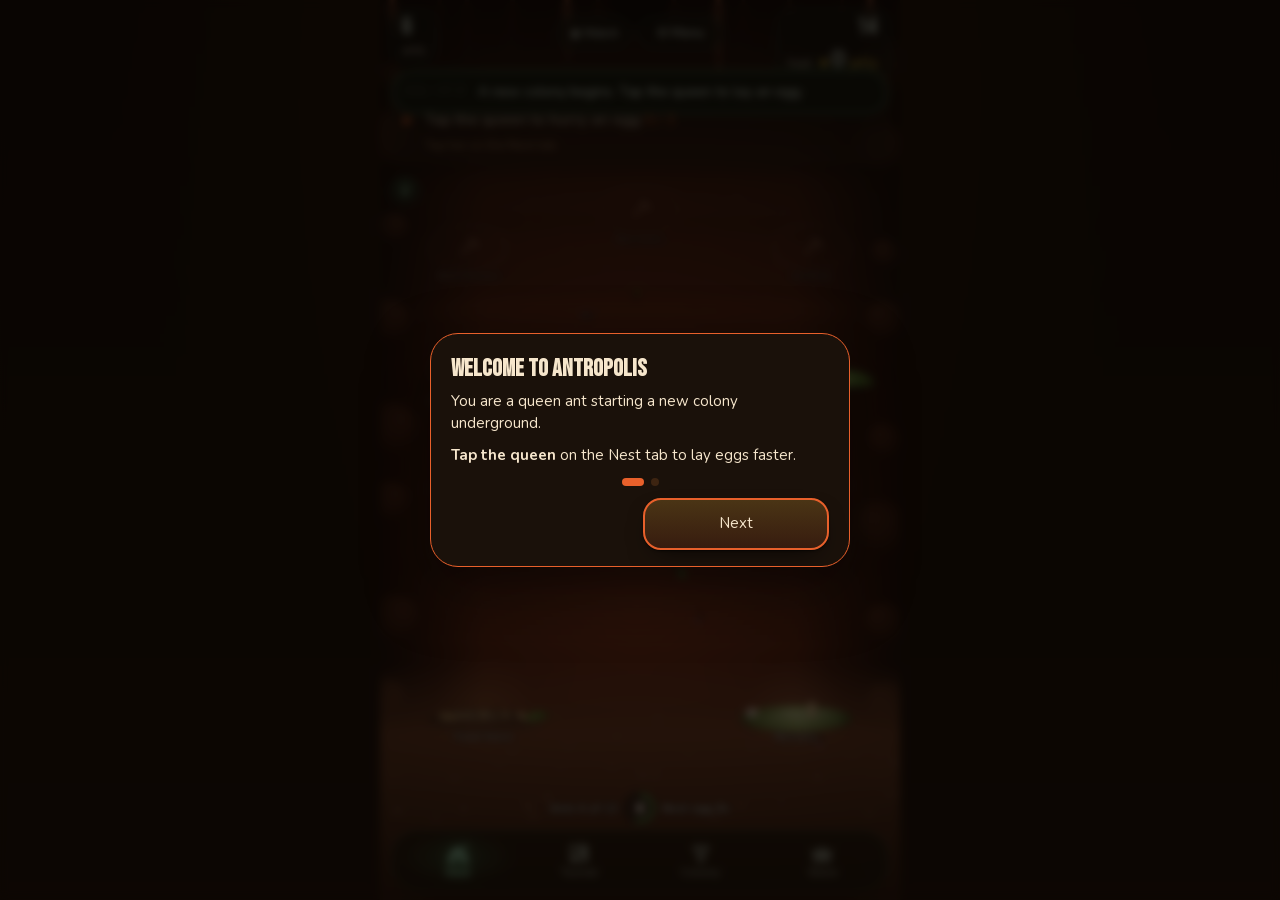
==== commit f56e1ac9: "Build 93: fonts ship with the game, privacy link in the Menu, no advert buttons in the app yet - Nun" ====
--- a/index.html
+++ b/index.html
@@ -5,10 +5,12 @@
 <meta name="theme-color" content="#0b0603">
 <link rel="manifest" href="manifest.webmanifest"><link rel="apple-touch-icon" href="apple-touch-icon.png"><link rel="icon" href="icon-192.png">
 <meta name="apple-mobile-web-app-capable" content="yes"><meta name="mobile-web-app-capable" content="yes"><meta name="apple-mobile-web-app-title" content="Antropolis"><meta name="apple-mobile-web-app-status-bar-style" content="default">
-<link rel="preconnect" href="https://fonts.googleapis.com"><link rel="preconnect" href="https://fonts.gstatic.com" crossorigin>
-<link href="https://fonts.googleapis.com/css2?family=Bebas+Neue&family=Nunito:wght@400;600;700;800&display=swap" rel="stylesheet">
+<link rel="preload" href="fonts/nunito.ttf" as="font" type="font/ttf" crossorigin><link rel="preload" href="fonts/bebas-neue.ttf" as="font" type="font/ttf" crossorigin>
 <style>
 /* ===== The Colony UI: warm earth palette, rounded type, soft depth ===== */
+/* the two fonts ship with the game (fonts/), so it looks right offline and nothing is fetched from Google */
+@font-face{font-family:"Nunito";src:url(fonts/nunito.ttf) format("truetype");font-weight:400 800;font-style:normal;font-display:swap}
+@font-face{font-family:"Bebas Neue";src:url(fonts/bebas-neue.ttf) format("truetype");font-weight:400;font-style:normal;font-display:swap}
 :root{--bg:#0b0603;--bg2:#1b0d05;--panel:#1a110a;--ink:#f6e6cc;--mute:#b58d62;--line:#3d2411;--accent:#e8602b;--accent2:#f5b23c;--aink:#1a0b02;--glass:rgba(16,9,4,.86);
  --sh:0 1px 2px rgba(0,0,0,.6),0 10px 26px -12px rgba(0,0,0,.85);
  --ff:"Nunito",ui-rounded,"SF Pro Rounded",system-ui,-apple-system,"Segoe UI",sans-serif;--fh:"Bebas Neue","Oswald","Arial Narrow",Impact,sans-serif;
@@ -1837,7 +1839,7 @@
     }
     $('awayt').innerHTML = awayText(r);
     var db = $('awaydbl'), extraF = Math.min(Math.round(r.got || 0), Math.max(0, foodCap() - Math.round(S.food)));
-    db.style.display = extraF >= 10 ? '' : 'none';
+    db.style.display = extraF >= 10 && !Ads.none() ? '' : 'none';
     db.disabled = false;
     db.textContent = P.adfree ? 'Double the food (+' + fmt(extraF) + ')' : 'Watch an ad to double the food (+' + fmt(extraF) + ')';
     db.onclick = function () {
@@ -4757,7 +4759,7 @@
     SFX.lose();
     var h = Math.floor(gain() / 2);
     $('overp').textContent = 'Invaders broke through to the queen. You hatched ' + fmt(S.totalHatched) + ' ants this colony. ' + (h ? 'You keep ' + h + ' legacy.' : 'Hatch more next time to earn legacy.');
-    $('adrev').style.display = S.revived ? 'none' : '';
+    $('adrev').style.display = S.revived || Ads.none() ? 'none' : '';
     $('over').classList.add('on');
 }
 
@@ -11171,7 +11173,7 @@
         rt += '<button class="card dig" ' + (dl2 >= 4 || lockedD || genLk || S.food < dcc.f || S.jelly < dcc.j ? 'disabled ' : '') + 'onclick="upDeep()" style="margin:0 0 6px"><span><b>' + ico('deep') + 'Dig deeper ' + Math.min(4, dl2 + 1) + ' of 4' + (dl2 < 4 ? ': ' + DLAY[dl2].n : '') + '</b><span class="mute">' + (dl2 >= 4 ? 'You have reached bedrock' : genLk ? deepGenTxt(dl2) : lockedD ? 'Needs ' + T[4].n : (dl2 === 0 ? 'The Larder: food store +25% and ants work 10 hours while you are away' : dl2 === 1 ? 'The Armoury: a quarter fewer soldier injuries, and termite raids are fought 20% harder' : dl2 === 2 ? 'The Crystal Caves: scouts bring back crystal for up to 4 jelly a day, and golden eggs are 50% more likely' : dl2 === 3 ? 'Bedrock: the bottom of the world, and the Giant Mole\'s cavern' : 'A new soil layer below the queen, with 8% more food storage')) + '</span></span><span class="r">' + (dl2 >= 4 ? 'Maxed' : fmt(dcc.f) + ' food, ' + dcc.j + ' jelly') + '</span></button>';
         rt += moleCard();
     }
-    if (S.tier >= 1) {
+    if (S.tier >= 1 && !Ads.none()) {
         var abr = Ads.ready('boost', 15);
         rt += '<button class="card dig" ' + (abr ? '' : 'disabled ') + 'onclick="adBoost()" style="margin:0 0 6px"><span><b>Colony boost</b><span class="mute">' + (P.adfree ? 'Food and jelly for your colony.' : 'Watch a short ad for food and jelly.') + (abr ? '' : ' Ready in ' + Ads.left('boost', 15) + ' min.') + '</span></span><span class="r">' + (P.adfree ? 'Free' : 'Ad') + '</span></button>';
     }
@@ -13500,7 +13502,8 @@
     b.textContent = power === 'saver' ? 'Battery saver: 30 frames a second, lighter picture' : power === 'smooth' ? 'Smooth: always 60 frames a second (uses more battery)' : 'Auto (recommended): 60 frames a second, 30 once the colony is big'; }
 
 // APP_VER is what players see and goes up with each public update; BUILD counts every build we make
-var APP_VER = '1.0', BUILD = 92, FEEDBACK_EMAIL = 'AntropolisFeedback@outlook.com', GAME_VER;
+var APP_VER = '1.0', BUILD = 93, FEEDBACK_EMAIL = 'AntropolisFeedback@outlook.com', GAME_VER;
+var PRIVACY_URL = 'https://georgiemalton-prog.github.io/Antropolis/privacy.html';
 function sendFeedback() {
     var txt = ($('fbtext').value || '').trim();
     if (!txt) { setNote('Type a short message first.'); return; }
@@ -13535,7 +13538,7 @@
             '<textarea id="fbtext" rows="3" placeholder="What happened, or what would you like to see?" style="width:100%;font:13px sans-serif;border-radius:12px;border:1px solid var(--line);background:var(--bg);color:var(--ink);padding:8px"></textarea>' +
             '<button class="card" id="fbsend" style="margin-top:6px">Send feedback</button>')) +
             '<p id="setnote" class="mute" style="min-height:1.4em;margin:10px 0" aria-live="polite"></p>' +
-            '<p class="mute" style="font-size:12px;text-align:center;margin:4px 0 0">Antropolis version ' + APP_VER + ' \u00b7 build ' + BUILD + '</p>' +
+            '<p class="mute" style="font-size:12px;text-align:center;margin:4px 0 0">Antropolis version ' + APP_VER + ' \u00b7 build ' + BUILD + ' \u00b7 <a href="' + PRIVACY_URL + '" target="_blank" rel="noopener" style="color:inherit">Privacy policy</a></p>' +
             '<div class="irow"><button class="card dig" id="setok">Done</button></div></div>';
         document.body.appendChild(el);
         ['snd', 'mus', 'help'].forEach(function (id) { var b = $(id); b.className = 'card'; b.style.cssText = 'margin:0;justify-content:center;flex:1;min-width:90px'; $('setquick').appendChild(b); });
@@ -13944,6 +13947,8 @@
     pending: null,
     timer: null,
     native: function () { return !!(window.AndroidAds && typeof window.AndroidAds.showRewarded === 'function'); },
+    // inside the app with no advert system wired in yet: the advert buttons are hidden (the web page keeps its preview)
+    none: function () { return !!window.Capacitor && !Ads.native() && !P.adfree; },
     ready: function (key, mins) { return (Date.now() - ((P.adT && P.adT[key]) || 0)) > mins * 60000; },
     left: function (key, mins) { return Math.max(0, Math.ceil((mins * 60000 - (Date.now() - ((P.adT && P.adT[key]) || 0))) / 60000)); },
     mark: function (key) { P.adT = P.adT || {}; P.adT[key] = Date.now(); },
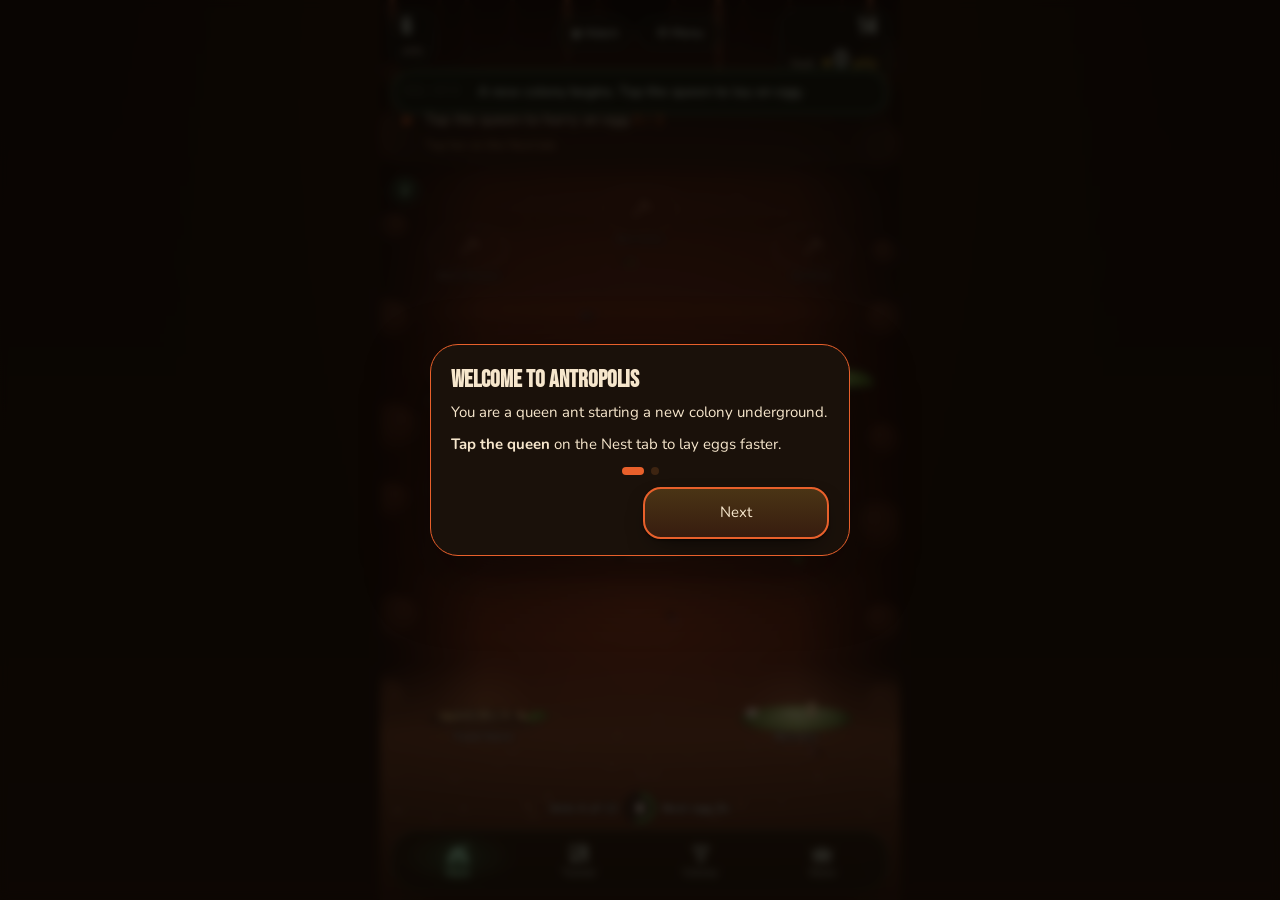
==== commit 4fcf9e5d: "Builds 93-94: ants with personalities, protecting the queen 93 (ants/persona.js): every drawn ant ha" ====
--- a/index.html
+++ b/index.html
@@ -5,12 +5,10 @@
 <meta name="theme-color" content="#0b0603">
 <link rel="manifest" href="manifest.webmanifest"><link rel="apple-touch-icon" href="apple-touch-icon.png"><link rel="icon" href="icon-192.png">
 <meta name="apple-mobile-web-app-capable" content="yes"><meta name="mobile-web-app-capable" content="yes"><meta name="apple-mobile-web-app-title" content="Antropolis"><meta name="apple-mobile-web-app-status-bar-style" content="default">
-<link rel="preload" href="fonts/nunito.ttf" as="font" type="font/ttf" crossorigin><link rel="preload" href="fonts/bebas-neue.ttf" as="font" type="font/ttf" crossorigin>
+<link rel="preconnect" href="https://fonts.googleapis.com"><link rel="preconnect" href="https://fonts.gstatic.com" crossorigin>
+<link href="https://fonts.googleapis.com/css2?family=Bebas+Neue&family=Nunito:wght@400;600;700;800&display=swap" rel="stylesheet">
 <style>
 /* ===== The Colony UI: warm earth palette, rounded type, soft depth ===== */
-/* the two fonts ship with the game (fonts/), so it looks right offline and nothing is fetched from Google */
-@font-face{font-family:"Nunito";src:url(fonts/nunito.ttf) format("truetype");font-weight:400 800;font-style:normal;font-display:swap}
-@font-face{font-family:"Bebas Neue";src:url(fonts/bebas-neue.ttf) format("truetype");font-weight:400;font-style:normal;font-display:swap}
 :root{--bg:#0b0603;--bg2:#1b0d05;--panel:#1a110a;--ink:#f6e6cc;--mute:#b58d62;--line:#3d2411;--accent:#e8602b;--accent2:#f5b23c;--aink:#1a0b02;--glass:rgba(16,9,4,.86);
  --sh:0 1px 2px rgba(0,0,0,.6),0 10px 26px -12px rgba(0,0,0,.85);
  --ff:"Nunito",ui-rounded,"SF Pro Rounded",system-ui,-apple-system,"Segoe UI",sans-serif;--fh:"Bebas Neue","Oswald","Arial Narrow",Impact,sans-serif;
@@ -238,6 +236,9 @@
 #feed i{flex:0 0 auto;width:8px;height:8px;border-radius:50%;box-shadow:0 0 8px currentColor}
 #feed span{flex:1}#feed b{flex:0 0 auto;font-size:18px;line-height:1;color:var(--gl-hi)}
 body.obs #feed{display:none}
+/* ant info card in the glow style (build 93) */
+#antlbl{background:rgba(8,20,12,.94);border-color:rgba(140,255,190,.38);color:var(--gl-ink);box-shadow:0 12px 26px -8px rgba(0,0,0,.8),0 0 16px -6px var(--gl-glow)}
+#antlbl b{color:var(--gl-hi)}#antlbl .asub{color:#9cc7ad}#antlbl .arow{border-top-color:rgba(140,255,190,.12)}#antlbl .arow i{color:#93bfa4}
 </style></head>
 <body><noscript><p style="padding:16px">This game needs JavaScript. Open the file in Safari or Chrome rather than a message or email preview.</p></noscript><div id="title"><img src="logo.jpg" alt="Antropolis" onerror="this.style.display='none';document.getElementById('tfall').style.display='block'"><div id="tfall" style="display:none;font:400 64px/1 var(--fh);letter-spacing:.08em;color:#f5b23c">ANTROPOLIS</div><button class="go" id="tgo">PLAY</button><button class="sub" id="thelp">HOW TO PLAY</button><div id="tver" style="position:absolute;bottom:calc(10px + env(safe-area-inset-bottom));left:0;right:0;text-align:center;font:500 11px system-ui;color:rgba(255,235,200,.45)"></div></div><main>
 <div class="brand"><img src="logo.jpg" alt="Antropolis" onerror="this.style.display='none'"></div>
@@ -529,6 +530,16 @@
         wallSlow: .25,        // invaders pressing on a super major move at this share of their speed
         wallReach: .02        // how far ahead of an invader (share of the main tunnel) a super major blocks it
     },
+    // Protecting the queen (threats/queenguard.js)
+    queen: {
+        near: .8,             // invaders past this share of the main tunnel count as close to the queen
+        guardMax: 6,          // royal guard: 2 + 1 per 20 soldiers and super majors, up to this
+        perGuard: .12,        // each guard in the ring takes this share off the harm reaching her
+        minHarm: .3,
+        stayAfter: 4,         // seconds the ring holds after the last invader has gone
+        hurtAt: .6,           // below this share of her health she lays more slowly...
+        hurtLay: .6           // ...at this share of her usual speed
+    },
     // Counter-raid on the rival nest after a raid (threats/counter.js)
     counter: {
         window: 240,          // seconds the Raid token stays up after a rival raid ends
@@ -1152,6 +1163,7 @@
     SCENT.length = 0;
     RV = null;
     XR = null;
+    QG = { on: 0, t: 0, warned: 0, n: 0 };
     rvT = TUNING.rivals.firstAt;
     ffT = TUNING.start.firstFoesDelay;
     trm.length = 0;
@@ -1300,6 +1312,8 @@
     S.food = Math.min(foodCap(), S.food + y);
     earnAcc += y;
     S.deliveries = (S.deliveries || 0) + 1;
+    if (m)
+        mem(m).l++;
     ph1 = Math.min(1, ph1 + .06);
     return y;
 }
@@ -1543,6 +1557,7 @@
             for (i = 0; i < marchers.length; i++)
                 if (marchers[i].k === k && !marchers[i].inj) {
                     var m = marchers[i];
+                    sisterHurt(m);
                     m.inj = 1;
                     m.st = 0;
                     m.q = null;
@@ -1602,7 +1617,7 @@
     }
     else
         S.starveTimer = 0;
-    S.layTimer -= dt;
+    S.layTimer -= dt * layMul();
     if (S.layTimer <= 0) {
         var room = cap - pop - S.eggs.length, n = Math.min(clutch(), room, Math.floor(S.food / eggCost()));
         if (n > 0) {
@@ -1661,7 +1676,7 @@
         lose();
 }
 
-function extra(dt) { branches(dt); poll(); colony(dt); achTick(dt); evTick(dt); larderTick(dt); rivalTick(dt); counterTick(dt); signalsTick(dt); }
+function extra(dt) { branches(dt); poll(); colony(dt); achTick(dt); evTick(dt); larderTick(dt); rivalTick(dt); counterTick(dt); qgTick(dt); signalsTick(dt); }
 
 /* economy/away.js
    Offline progress, the welcome-back screen and the rested-colony boost.
@@ -1839,7 +1854,7 @@
     }
     $('awayt').innerHTML = awayText(r);
     var db = $('awaydbl'), extraF = Math.min(Math.round(r.got || 0), Math.max(0, foodCap() - Math.round(S.food)));
-    db.style.display = extraF >= 10 && !Ads.none() ? '' : 'none';
+    db.style.display = extraF >= 10 ? '' : 'none';
     db.disabled = false;
     db.textContent = P.adfree ? 'Double the food (+' + fmt(extraF) + ')' : 'Watch an ad to double the food (+' + fmt(extraF) + ')';
     db.onclick = function () {
@@ -3821,7 +3836,7 @@
             fx.push({ x: m.wx + 3, y: m.wy - 7, vx: 3, vy: -8, l: 1, t: 'z', f: 9, c: '#cfe4ff', g: 0 });
         return;
     }
-    m.en = Math.max(0, m.en - dt * 100 / 520);
+    m.en = Math.max(0, m.en - dt * 100 / 520 * (pers(m) === 3 ? .6 : 1));
     if (m.en < 22 && !m.tired && !(m.k === 1 && m.sf))
         m.tired = 1;
     if (!m.tired)
@@ -3914,7 +3929,7 @@
     // door guards (build 83): like real soldier ants plugging the nest holes, a couple of the biggest stand in the
     // tunnel mouth and a couple at the queen's door, heads facing out; super majors first, then soldiers
     var cand = [];
-    marchers.forEach(function (m) { if ((m.k === 2 || m.k === 4) && !m.inj && !m.tired && !m.mo && !m.tr && !m.dr && !m.xr && !(m.nap > 0)) cand.push(m); });
+    marchers.forEach(function (m) { if ((m.k === 2 || m.k === 4) && !m.inj && !m.tired && !m.mo && !m.tr && !m.dr && !m.xr && !m.rg && !(m.nap > 0)) cand.push(m); });
     cand.sort(function (a, b) { return (b.k - a.k) || (a.u - b.u); });
     C.doorTop = S.dug >= 1 && tunOK() ? cand.slice(0, 2) : [];
     C.doorNest = cand.slice(C.doorTop.length, C.doorTop.length + 2);
@@ -4207,6 +4222,10 @@
         if (xrStep(m, dt))
             return;
     }
+    if (m.rg) {
+        if (guardStep(m, dt))
+            return;
+    }
     if (m.mo || (MF && !MF.end && C.moTot < C.moCap && m.hero == null && trait(m, 12) < .55)) {
         if (!m.mo) {
             if (m.dr) {
@@ -4267,9 +4286,12 @@
 function soldierCharge(m, dt) {
     var fo = foes[m.fi % foes.length];
     var dpf = fo.p - m.p;
-    m.p += Math.sign(dpf) * Math.min(Math.abs(dpf), dt * (m.k === 4 ? 60 : 95) * (m.v || 1) * (alarmT > 0 ? 1.6 : 1) / Math.max(1, LEN));
+    var bold = pers(m) === 0;
+    if (Math.abs(dpf) < .05)
+        m.fw = 1;
+    m.p += Math.sign(dpf) * Math.min(Math.abs(dpf), dt * (m.k === 4 ? 60 : 95) * (m.v || 1) * (alarmT > 0 ? 1.6 : 1) * (bold ? 1.2 : 1) / Math.max(1, LEN));
     m.d = dpf > 0 ? 1 : -1;
-    m.act = m.k === 4 && Math.abs(dpf) < TUNING.fights.wallReach ? 'Holding the line' : 'Charging the invaders';
+    m.act = m.k === 4 && Math.abs(dpf) < TUNING.fights.wallReach ? 'Holding the line' : bold ? 'Leading the charge' : 'Charging the invaders';
 }
 
 // no invaders. Build 83, after how real colonies defend: a few door guards plug the entrances (heads out), the rest
@@ -4439,6 +4461,112 @@
     a.style.opacity = alarmCd > 0 ? .55 : 1;
     r.classList.toggle('hot', fighting() && rallyCd <= 0);
     a.classList.toggle('hot', injN() > 0 && alarmCd <= 0);
+}
+
+/* ants/persona.js
+   Every ant is somebody (build 93). Each drawn ant has a personality fixed from its seed, and it changes what
+   she visibly does: Bold ants lead the charge, Curious ones stop to sniff, Friendly ones greet every sister,
+   Tireless ones work on when others rest, Gentle ones stop to check on the hurt. Ants also remember what they
+   have done this session (waves fought, loads carried, sisters met) and become Veterans, marked with a gold
+   chevron and shown on the info card. Memories live on the drawn ants only (not saved).
+   Part of Antropolis. All files are joined into one script by tools/build.py (see README). */
+
+var PERS = [
+    { n: 'Bold', d: 'First into every fight' },
+    { n: 'Curious', d: 'Stops to sniff at everything' },
+    { n: 'Friendly', d: 'Greets every sister she passes' },
+    { n: 'Tireless', d: 'Works on long after the others rest' },
+    { n: 'Gentle', d: 'Always stops to check on the hurt' }
+];
+// fighters can be Bold, the rest Curious instead; Friendly, Tireless and Gentle can be anyone
+function pers(m) { if (!m || m.u == null) return -1; var i = Math.floor(trait(m, 6) * 4) % 4; return i ? i + 1 : m.k === 2 || m.k === 4 ? 0 : 1; }
+function mem(m) { return m.mem || (m.mem = { w: 0, l: 0, g: 0, h: 0, s: 0 }); }
+function isVet(m) { var o = m.mem; return !!o && (o.w >= 3 || o.l >= 30); }
+
+// small idle behaviours that read as thought: curious foragers stop to sniff
+function personaTick(dt) {
+    for (var i = 0; i < marchers.length; i++) {
+        var m = marchers[i];
+        if (m.k === 1 && pers(m) === 1 && !m.inj && !(m.gt > 0) && !(m.wait > 0) && !m.sf && !(m.pk > 0) && m.p < .97 && Math.random() < dt * .02) {
+            m.gt = 1.5;
+            m.gtx = 'Sniffing at something interesting';
+            mem(m).s++;
+            var a = at(m.p);
+            fx.push({ x: a.x, y: a.y - 9, vx: 0, vy: -9, l: .9, t: '?', f: 11, c: '#cfe9d8', g: 0 });
+        }
+    }
+}
+
+// a sister was just hurt: those close by stop to check on her (Gentle ants from further off)
+function sisterHurt(h) {
+    if (h.wx == null)
+        return;
+    for (var i = 0; i < marchers.length; i++) {
+        var m = marchers[i];
+        if (m === h || m.inj || m.gt > 0 || m.wx == null || ((m.k === 2 || m.k === 4) && foes.length))
+            continue;
+        var r = pers(m) === 4 ? 46 : 16;
+        if (Math.abs(m.wx - h.wx) < r && Math.abs(m.wy - h.wy) < r) {
+            m.gt = 1.6;
+            m.gtx = 'Checking on a hurt sister';
+            mem(m).h++;
+            fx.push({ x: m.wx, y: m.wy - 9, vx: 0, vy: -10, l: 1, t: '♥', f: 11, c: '#ff9db0', g: 0 });
+        }
+    }
+}
+
+// called when a wave or raid is beaten: everyone who stood in the fight remembers it
+function fightMemory() {
+    var told = 0;
+    marchers.forEach(function (m) { if (!m.fw)
+        return;
+    m.fw = 0;
+    if ((m.k === 2 || m.k === 4) && !m.inj) {
+        var o = mem(m), was = isVet(m);
+        o.w++;
+        if (!was && isVet(m) && m.wx != null) {
+            if (!told++)
+                feed(antIdent({ t: 'm', o: m }).name + ' the ' + CN[m.k].toLowerCase() + ' is now a veteran of ' + o.w + ' fights.', 'good', function () { return m.wx != null ? { x: m.wx, y: m.wy } : null; });
+            fx.push({ x: m.wx, y: m.wy - 14, vx: 0, vy: -16, l: 1.6, t: 'Veteran!', f: 12, c: '#ffd35a', g: 0 });
+        }
+    } });
+}
+
+// gold chevron over a veteran, only when zoomed in enough to read it
+function vetMark(x, y, m) {
+    if (uz < 1.3 || !isVet(m))
+        return;
+    var by = y - (m.k === 4 ? 15 : 9);
+    cx.strokeStyle = '#ffd35a';
+    cx.lineWidth = 1.3;
+    cx.beginPath();
+    cx.moveTo(x - 2.6, by - 1.2);
+    cx.lineTo(x, by + 1);
+    cx.lineTo(x + 2.6, by - 1.2);
+    cx.stroke();
+}
+
+// extra info-card rows: personality and the ant's story so far
+function personaRows(s) {
+    if (s.t !== 'm')
+        return '';
+    var o = s.o, p = pers(o), m = o.mem, st = [];
+    if (p < 0)
+        return '';
+    if (m) {
+        if (m.w)
+            st.push(m.w + (m.w === 1 ? ' fight' : ' fights'));
+        if (m.l)
+            st.push(m.l + (m.l === 1 ? ' load carried' : ' loads carried'));
+        if (m.g)
+            st.push(m.g + (m.g === 1 ? ' sister met' : ' sisters met'));
+        if (m.h)
+            st.push('checked on ' + m.h + ' hurt');
+        if (m.s)
+            st.push('sniffed out ' + m.s + ' things');
+    }
+    return '<div class="arow"><i>Personality</i><span>' + PERS[p].n + ': ' + PERS[p].d.toLowerCase() + '</span></div>' +
+        (st.length ? '<div class="arow"><i>' + (isVet(o) ? 'Veteran' : 'Story') + '</i><span>' + st.join(' · ') + '</span></div>' : '');
 }
 
 /* ants/heroes.js
@@ -4750,6 +4878,7 @@
     SFX.victory();
     fx.push({ x: a.x, y: a.y - 10, vx: 0, vy: -28, l: 2, t: '@leaf', f: 22, g: 0 });
     feed(w.boss ? 'The boss is beaten!' : 'The tunnel is clear again.', 'good', null);
+    fightMemory();
     toast((w.boss ? 'Boss defeated! ' : w.ff ? 'The wood lice are beaten! ' : 'Wave cleared! ') + '+' + f + ' food.');
 }
 
@@ -4759,7 +4888,7 @@
     SFX.lose();
     var h = Math.floor(gain() / 2);
     $('overp').textContent = 'Invaders broke through to the queen. You hatched ' + fmt(S.totalHatched) + ' ants this colony. ' + (h ? 'You keep ' + h + ' legacy.' : 'Hatch more next time to earn legacy.');
-    $('adrev').style.display = S.revived || Ads.none() ? 'none' : '';
+    $('adrev').style.display = S.revived ? 'none' : '';
     $('over').classList.add('on');
 }
 
@@ -5153,6 +5282,7 @@
         gainJelly(R.winJelly);
         S.rvWins = (S.rvWins || 0) + 1;
         feed('Raid beaten! Not one egg lost.', 'good', null);
+        fightMemory();
         toast('Raid beaten! Not one egg lost. +' + fmt(f) + ' food from the raiders.' + (RV.saved ? ' ' + RV.saved + ' egg' + (RV.saved > 1 ? 's' : '') + ' rescued.' : ''));
         SFX.victory();
     }
@@ -5333,6 +5463,125 @@
         m.d = -1;
     }
     return true;
+}
+
+/* threats/queenguard.js
+   Protecting the queen (build 94). When invaders get close to the queen her royal guard (super majors first,
+   then soldiers) runs home and forms a ring around her; she stops laying and hides until the danger has passed.
+   Invaders that reach her do less harm for every guard in the ring. A hurt queen lays more slowly until the
+   nurses have healed her, so letting invaders through costs the colony growth, not just a health bar.
+   Part of Antropolis. All files are joined into one script by tools/build.py (see README). */
+
+var QG = { on: 0, t: 0, warned: 0, n: 0 };
+
+function queenThreat() {
+    for (var i = 0; i < foes.length; i++)
+        if (foes[i].p > TUNING.queen.near && !(foes[i].rv && foes[i].dir < 0))
+            return true;
+    return false;
+}
+function guardsIn() {
+    var n = 0;
+    for (var i = 0; i < marchers.length; i++)
+        if (marchers[i].rg && marchers[i].rg.in >= 1)
+            n++;
+    return n;
+}
+// share of an invader's damage that still reaches the queen
+function qgShield() { return Math.max(TUNING.queen.minHarm, 1 - TUNING.queen.perGuard * guardsIn()); }
+function queenHurt() { return S.queenHp < hpMax() * TUNING.queen.hurtAt; }
+// egg timer speed: 0 while she hides, slower while she is hurt
+function layMul() { return QG.on ? 0 : queenHurt() ? TUNING.queen.hurtLay : 1; }
+function layWhy() { return QG.on ? 'Queen hiding' : ''; }
+
+function qgTick(dt) {
+    var Tq = TUNING.queen, th = queenThreat();
+    if (th && !QG.on) {
+        QG.on = 1;
+        QG.t = 0;
+        var want = Math.min(Tq.guardMax, 2 + Math.floor((S.soldiers + S.superMajors) / 20)), c = [];
+        marchers.forEach(function (m) { if ((m.k === 2 || m.k === 4) && !m.inj && !m.mo && !m.tr && !m.dr && !m.xr && m.hero == null) c.push(m); });
+        c.sort(function (a, b) { return (b.k === 4) - (a.k === 4) || b.p - a.p; });
+        QG.n = Math.min(want, c.length);
+        for (var i = 0; i < QG.n; i++)
+            c[i].rg = { slot: i, in: 0 };
+        feed('Invaders are near the queen! Her royal guard closes ranks around her.', 'bad', function () { var q = qPos(); return { x: q.x, y: q.y }; });
+        SFX.rally && SFX.rally();
+    }
+    else if (!th && QG.on) {
+        QG.t += dt;
+        if (QG.t > Tq.stayAfter) {
+            QG.on = 0;
+            marchers.forEach(function (m) { m.rg = null; });
+            feed('The danger has passed. The queen is laying again.', 'good', null);
+        }
+    }
+    else
+        QG.t = 0;
+    if (!QG.warned && foes.some(function (f) { return f.p >= 1 && !f.rv; })) {
+        QG.warned = 1;
+        toast('The queen is under attack! Every guard by her side softens the blows.');
+        feed('The queen is under attack!', 'bad', function () { var q = qPos(); return { x: q.x, y: q.y }; });
+    }
+    if (!foes.length)
+        QG.warned = 0;
+}
+
+// one step for a royal guard; true while she is on guard duty
+function guardStep(m, dt) {
+    if (!QG.on) {
+        m.rg = null;
+        return false;
+    }
+    var d = 1 - m.p;
+    if (d > .002) {
+        m.p += Math.min(d, dt * (m.k === 4 ? 70 : 105) * (m.v || 1) / Math.max(1, LEN));
+        m.d = 1;
+        m.act = 'Running home to guard the queen';
+    }
+    else {
+        m.rg.in = Math.min(1, m.rg.in + dt * 1.6);
+        m.act = 'Guarding the queen';
+    }
+    return true;
+}
+
+// where a royal guard stands: a ring round the queen, facing out
+function guardPos(m) {
+    var q = qPos(), n = Math.max(1, QG.n), an = -Math.PI / 2 + (m.rg.slot + .5) / n * Math.PI * 2, rx = qSize() * 2.5, ry = qSize() * 1.35, a = at(1), t = m.rg.in;
+    return { x: a.x + (q.x + Math.cos(an) * rx - a.x) * t, y: a.y + (q.y - 2 + Math.sin(an) * ry - a.y) * t, ang: an };
+}
+
+// faint shield ring on the floor round the queen while the guard is up; brighter for every guard in place
+function qgRing(g, x, y, rx, ry, now) {
+    if (!QG.on)
+        return;
+    var gi = guardsIn(), a = .18 + .1 * gi / Math.max(1, QG.n) + .06 * Math.sin(now * .006);
+    g.save();
+    g.strokeStyle = 'rgba(255,200,90,' + a + ')';
+    g.lineWidth = 2;
+    g.setLineDash([5, 4]);
+    g.lineDashOffset = -now * .01;
+    g.beginPath();
+    g.ellipse(x, y, rx, ry, 0, 0, 7);
+    g.stroke();
+    g.restore();
+}
+
+// Nest tab: the same guards drawn in a ring round the queen on her bed
+function nsRoyalGuard(g, t, now) {
+    if (!QG.on)
+        return;
+    var xf = nsXf(), qp = qPos(), qx = xf.x + xf.s * (qp.x - QX - 7), qy = xf.y + xf.s * (qp.y - QY + 3), s = qSize() * xf.s, rx = s * 3, ry = s * 1.55;
+    qgRing(g, qx, qy, rx, ry, now);
+    marchers.forEach(function (m) {
+        if (!m.rg || !(m.rg.in > 0))
+            return;
+        var an = -Math.PI / 2 + (m.rg.slot + .5) / Math.max(1, QG.n) * Math.PI * 2, e = m.rg.in;
+        g.globalAlpha = e;
+        nsAnt(g, qx + Math.cos(an) * rx, qy + Math.sin(an) * ry - (1 - e) * 30, an + Math.sin(t * 6 + m.rg.slot) * .12, m.k, t * 4, false);
+        g.globalAlpha = 1;
+    });
 }
 
 /* threats/termites.js
@@ -9606,10 +9855,20 @@
         cx.restore();
     }
     var vx0 = camX - 26, vx1 = camX + W / uz + 26, vy0 = cam - 26, vy1 = cam + H / uz + 26, fast = marchers.length > 350, hv5 = [0, 0, 0, 0, 0];
+    if (QG.on) {
+        var rq = qPos();
+        qgRing(cx, rq.x, rq.y - 2, qSize() * 2.5, qSize() * 1.35, now);
+    }
     marchers.forEach(function (m) {
         var k = m.k, a, x, y, ang, leaf = false, ph = m.ph;
         hv5[k]++;
-        if (m.inj) {
+        if (m.rg && m.rg.in > 0) {
+            var gp = guardPos(m);
+            x = gp.x;
+            y = gp.y;
+            ang = gp.ang;
+        }
+        else if (m.inj) {
             if (m.st === 0) {
                 a = at(m.p);
                 var lm = Math.sin(now * .009 + mSeed(m)) * .9;
@@ -9758,6 +10017,8 @@
         cx.globalAlpha = 1;
         if (m.hero != null)
             heroMark(x, y, m, now, ang);
+        else
+            vetMark(x, y, m);
         if (m.carry && k === 0 && !m.inj) {
             var ex = x + Math.cos(ang) * SZ[0] * .95, ey = y + Math.sin(ang) * SZ[0] * .95;
             cx.fillStyle = m.carry === 2 ? '#b07a3c' : '#f3ead2';
@@ -9815,7 +10076,8 @@
         '<div class="arow"><i>Status</i><span>' + st + '</span></div>' +
         '<div class="arow"><i>Location</i><span>' + antWhere(o2) + '</span></div>' +
         '<div class="arow"><i>Energy</i><span><span class="ebar"><u style="width:' + en + '%;background:' + ec + '"></u></span>' + en + '%</span></div>' +
-        '<div class="arow"><i>Assigned role</i><span>' + ROLES[s.t === 'a' ? 5 : o2.k] + '</span></div>';
+        '<div class="arow"><i>Assigned role</i><span>' + ROLES[s.t === 'a' ? 5 : o2.k] + '</span></div>' + personaRows(s);
+    el.style.top = Math.max(r.top + 8, r.bottom - el.offsetHeight - navPad() - 12) + 'px';
 }
 
 function drawSel(now) {
@@ -10573,6 +10835,7 @@
     // the colony's ants roaming the cavern
     nsRoam(g, W, Hs, t);
     nsRaiders(g, t);
+    nsRoyalGuard(g, t, now);
     // the real queen, her eggs, rings and effects, through the world transform
     var xf = nsXf(), qh = { x: QX + 7, y: QY - 3 };
     g.save();
@@ -10965,7 +11228,7 @@
         var tx = Math.ceil(S.queenHp) + ' / ' + hpMax(); g.strokeText(tx, qx, by - 4); g.fillStyle = '#ffd8c8'; g.fillText(tx, qx, by - 4);
     }
     // next egg: a ring that fills as the next egg comes, with the seconds (or why no egg is coming)
-    var cap = capN(), pop = popn(), gap = layGap(), x = W * .5, y = Hs - 22, r = 13, why = pop + S.eggs.length >= cap ? 'Nest full' : S.food < eggCost() ? 'Need food' : '';
+    var cap = capN(), pop = popn(), gap = layGap(), x = W * .5, y = Hs - 22, r = 13, why = layWhy() || (pop + S.eggs.length >= cap ? 'Nest full' : S.food < eggCost() ? 'Need food' : queenHurt() ? 'Queen hurt: eggs slower' : '');
     var f = why ? 0 : Math.max(0, Math.min(1, 1 - S.layTimer / gap));
     g.fillStyle = 'rgba(20,10,6,.72)'; g.beginPath(); g.arc(x, y, r + 4, 0, 7); g.fill();
     g.strokeStyle = 'rgba(255,255,255,.14)'; g.lineWidth = 3; g.beginPath(); g.arc(x, y, r, 0, 7); g.stroke();
@@ -11018,7 +11281,7 @@
     $('hpt').textContent = Math.ceil(S.queenHp) + ' / ' + hpMax();
     $('hpb').style.width = Math.max(0, S.queenHp / hpMax() * 100) + '%';
     $('stb').style.width = (Math.max(0, 1 - S.layTimer / gap) * 100) + '%';
-    $('stt').textContent = pop + S.eggs.length >= cap ? 'Nest full' : S.food < eggCost() ? 'Need food' : Math.ceil(S.layTimer) + 's';
+    $('stt').textContent = layWhy() || (pop + S.eggs.length >= cap ? 'Nest full' : S.food < eggCost() ? 'Need food' : Math.ceil(S.layTimer) + 's' + (queenHurt() ? ' (hurt)' : ''));
     $('hint').textContent = restTxt() + 'Ants ' + pop + ' of ' + cap + '. Eggs ' + S.eggs.length + '. ' + (S.dug < 1 ? (S.workers < 1 ? 'You need a worker to dig. Keep hatching eggs. ' : 'Your workers are digging out. ') : 'Foragers bring food, soldiers guard the nest. ') + 'Tap the queen to hurry the next egg.';
     $('tst').innerHTML = S.dug < 1 ? (S.workers < 1 ? 'No workers left to dig. Hatch a <b>worker</b> to continue.' : (S.dug >= .8 && digCap() < 1 ? 'The tunnel is held just below the surface. Reach the ' + T[2].n + ' with 40 ants to break through. Until then your ants gather food underground.' : 'Your workers are digging up to the surface: <b>' + Math.floor(S.dug * 100) + '%</b>')) : foes.length ? '<b>Invaders in the tunnel: ' + foes.length + '</b>' : 'The tunnel is open. Foragers are out gathering food.';
     $('tdf').textContent = 'Digging through ' + SOILN[soilAt(frontY())].toLowerCase() + (S.tier < 2 ? '' : SOILM[soilAt(frontY())] < 1 ? ' (slow)' : SOILM[soilAt(frontY())] > 1 ? ' (fast)' : '') + '. Soldiers ' + S.soldiers + ', foragers ' + S.foragers + '. Defense ' + fmt(dps()) + ' damage/s. Wave ' + (S.wave + 1) + ' is next.';
@@ -11173,7 +11436,7 @@
         rt += '<button class="card dig" ' + (dl2 >= 4 || lockedD || genLk || S.food < dcc.f || S.jelly < dcc.j ? 'disabled ' : '') + 'onclick="upDeep()" style="margin:0 0 6px"><span><b>' + ico('deep') + 'Dig deeper ' + Math.min(4, dl2 + 1) + ' of 4' + (dl2 < 4 ? ': ' + DLAY[dl2].n : '') + '</b><span class="mute">' + (dl2 >= 4 ? 'You have reached bedrock' : genLk ? deepGenTxt(dl2) : lockedD ? 'Needs ' + T[4].n : (dl2 === 0 ? 'The Larder: food store +25% and ants work 10 hours while you are away' : dl2 === 1 ? 'The Armoury: a quarter fewer soldier injuries, and termite raids are fought 20% harder' : dl2 === 2 ? 'The Crystal Caves: scouts bring back crystal for up to 4 jelly a day, and golden eggs are 50% more likely' : dl2 === 3 ? 'Bedrock: the bottom of the world, and the Giant Mole\'s cavern' : 'A new soil layer below the queen, with 8% more food storage')) + '</span></span><span class="r">' + (dl2 >= 4 ? 'Maxed' : fmt(dcc.f) + ' food, ' + dcc.j + ' jelly') + '</span></button>';
         rt += moleCard();
     }
-    if (S.tier >= 1 && !Ads.none()) {
+    if (S.tier >= 1) {
         var abr = Ads.ready('boost', 15);
         rt += '<button class="card dig" ' + (abr ? '' : 'disabled ') + 'onclick="adBoost()" style="margin:0 0 6px"><span><b>Colony boost</b><span class="mute">' + (P.adfree ? 'Food and jelly for your colony.' : 'Watch a short ad for food and jelly.') + (abr ? '' : ' Ready in ' + Ads.left('boost', 15) + ' min.') + '</span></span><span class="r">' + (P.adfree ? 'Free' : 'Ad') + '</span></button>';
     }
@@ -11503,7 +11766,7 @@
     if (o.k === 1 && o.pk > 0)
         return [t, 'Picking food from the wall'];
     if (o.gt > 0)
-        return [t, 'Touching antennae with a friend'];
+        return [t, o.gtx || 'Touching antennae with a friend'];
     if (o.k === 0)
         a = o.act || 'Tidying the nest';
     else if (o.k === 1)
@@ -11518,6 +11781,7 @@
 function greetTick(dt) {
     marchers.forEach(function (m) { if (m.gt > 0)
         m.gt -= dt; });
+    personaTick(dt);
     gAcc -= dt;
     if (gAcc > 0)
         return;
@@ -11525,8 +11789,11 @@
     var l = marchers.filter(function (m) { return m.k === 1 && !m.inj && !(m.wait > 0) && !(m.gt > 0); }).sort(function (a, b) { return a.p - b.p; }), i;
     for (i = 0; i < l.length - 1; i++) {
         var a = l[i], b = l[i + 1];
-        if (a.d !== b.d && Math.abs(a.p - b.p) * LEN < 9 && Math.random() < .5) {
+        if (a.d !== b.d && Math.abs(a.p - b.p) * LEN < 9 && Math.random() < (pers(a) === 2 || pers(b) === 2 ? .9 : .35)) {
             a.gt = b.gt = .9;
+            a.gtx = b.gtx = null;
+            mem(a).g++;
+            mem(b).g++;
             var q = at((a.p + b.p) / 2);
             fx.push({ x: q.x, y: q.y - 6, vx: 0, vy: -10, l: .6, t: '\u00b7', f: 14, c: '#fff3c4', g: 0 });
             i++;
@@ -13502,8 +13769,7 @@
     b.textContent = power === 'saver' ? 'Battery saver: 30 frames a second, lighter picture' : power === 'smooth' ? 'Smooth: always 60 frames a second (uses more battery)' : 'Auto (recommended): 60 frames a second, 30 once the colony is big'; }
 
 // APP_VER is what players see and goes up with each public update; BUILD counts every build we make
-var APP_VER = '1.0', BUILD = 93, FEEDBACK_EMAIL = 'AntropolisFeedback@outlook.com', GAME_VER;
-var PRIVACY_URL = 'https://georgiemalton-prog.github.io/Antropolis/privacy.html';
+var APP_VER = '1.0', BUILD = 94, FEEDBACK_EMAIL = 'AntropolisFeedback@outlook.com', GAME_VER;
 function sendFeedback() {
     var txt = ($('fbtext').value || '').trim();
     if (!txt) { setNote('Type a short message first.'); return; }
@@ -13538,7 +13804,7 @@
             '<textarea id="fbtext" rows="3" placeholder="What happened, or what would you like to see?" style="width:100%;font:13px sans-serif;border-radius:12px;border:1px solid var(--line);background:var(--bg);color:var(--ink);padding:8px"></textarea>' +
             '<button class="card" id="fbsend" style="margin-top:6px">Send feedback</button>')) +
             '<p id="setnote" class="mute" style="min-height:1.4em;margin:10px 0" aria-live="polite"></p>' +
-            '<p class="mute" style="font-size:12px;text-align:center;margin:4px 0 0">Antropolis version ' + APP_VER + ' \u00b7 build ' + BUILD + ' \u00b7 <a href="' + PRIVACY_URL + '" target="_blank" rel="noopener" style="color:inherit">Privacy policy</a></p>' +
+            '<p class="mute" style="font-size:12px;text-align:center;margin:4px 0 0">Antropolis version ' + APP_VER + ' \u00b7 build ' + BUILD + '</p>' +
             '<div class="irow"><button class="card dig" id="setok">Done</button></div></div>';
         document.body.appendChild(el);
         ['snd', 'mus', 'help'].forEach(function (id) { var b = $(id); b.className = 'card'; b.style.cssText = 'margin:0;justify-content:center;flex:1;min-width:90px'; $('setquick').appendChild(b); });
@@ -13947,8 +14213,6 @@
     pending: null,
     timer: null,
     native: function () { return !!(window.AndroidAds && typeof window.AndroidAds.showRewarded === 'function'); },
-    // inside the app with no advert system wired in yet: the advert buttons are hidden (the web page keeps its preview)
-    none: function () { return !!window.Capacitor && !Ads.native() && !P.adfree; },
     ready: function (key, mins) { return (Date.now() - ((P.adT && P.adT[key]) || 0)) > mins * 60000; },
     left: function (key, mins) { return Math.max(0, Math.ceil((mins * 60000 - (Date.now() - ((P.adT && P.adT[key]) || 0))) / 60000)); },
     mark: function (key) { P.adT = P.adT || {}; P.adT[key] = Date.now(); },
@@ -14582,7 +14846,7 @@
                     }
                 }
                 if (f.p >= 1 && !f.rv)
-                    S.queenHp -= (1 + S.wave * .15) * (f.boss ? 2.5 : 1) * dt;
+                    S.queenHp -= (1 + S.wave * .15) * (f.boss ? 2.5 : 1) * qgShield() * dt;
                 if (f.tm <= 0) {
                     f.tm = .45;
                     var big = f.acc > f.max * .08;
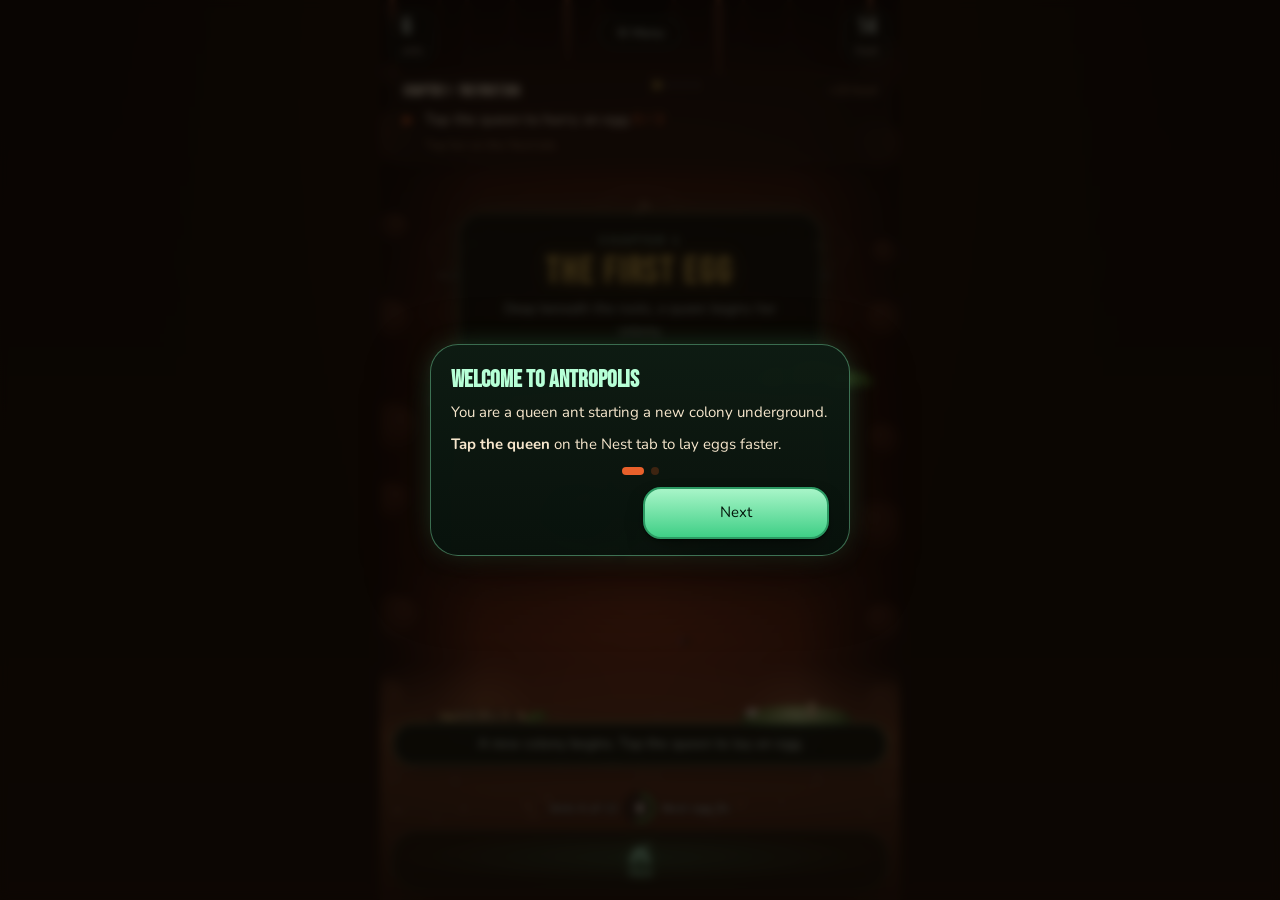
==== commit 604aaba1: "Builds 95-97: gentler start, boss tactics, welcome-back story 95 (ui/unlock.js): tabs and buttons ap" ====
--- a/index.html
+++ b/index.html
@@ -239,12 +239,51 @@
 /* ant info card in the glow style (build 93) */
 #antlbl{background:rgba(8,20,12,.94);border-color:rgba(140,255,190,.38);color:var(--gl-ink);box-shadow:0 12px 26px -8px rgba(0,0,0,.8),0 0 16px -6px var(--gl-glow)}
 #antlbl b{color:var(--gl-hi)}#antlbl .asub{color:#9cc7ad}#antlbl .arow{border-top-color:rgba(140,255,190,.12)}#antlbl .arow i{color:#93bfa4}
+/* gradual unlocks and chapters (build 95) */
+body:not(.u-tun) .nav button[data-t="tun"],body:not(.u-col) .nav button[data-t="col"],body:not(.u-store) .nav button[data-t="store"],
+body:not(.u-ants) #ctabs [data-c="ants"],body:not(.u-today) #ctabs [data-c="today"],body:not(.u-more) #ctabs [data-c="more"],
+body:not(.u-jelly) .jlc,body:not(.u-nav2) #tmap,body:not(.u-nav2) #tobs,body:not(.u-nav2) #nobs,body:not(.u-nav2) #zfit,body:not(.u-nav2) #zfol,body:not(.u-nav2) #tjump,body:not(.u-nav2) #ninfo,body:not(.u-feed) #feed{display:none!important}
+.newly{animation:newly 1.3s ease-in-out 3}
+@keyframes newly{50%{box-shadow:0 0 0 3px rgba(182,255,214,.75),0 0 22px 4px rgba(100,255,170,.6);transform:scale(1.06)}}
+.gcard{cursor:pointer}.gcard:not(.hint) .gh2{display:none}
+.gh .cdots{display:inline-flex;gap:4px;margin-left:6px;vertical-align:middle}.cdots i{width:6px;height:6px;border-radius:50%;background:rgba(255,255,255,.18)}.cdots i.d{background:var(--gl-hi,#b6ffd6)}.cdots i.c{background:#ffd35a;box-shadow:0 0 6px #ffd35a}
+#chapc{position:fixed;left:50%;top:32%;z-index:30;transform:translate(-50%,-50%) scale(.94);opacity:0;pointer-events:none;text-align:center;padding:18px 28px 20px;border-radius:22px;background:rgba(6,14,9,.86);border:1px solid rgba(140,255,190,.3);box-shadow:0 20px 60px -10px rgba(0,0,0,.8),0 0 30px -8px rgba(100,255,170,.45);transition:opacity .6s,transform .6s;width:min(86vw,360px)}
+#chapc.on{opacity:1;transform:translate(-50%,-50%) scale(1)}
+#chapc small{display:block;font:800 11px var(--ff);letter-spacing:.18em;text-transform:uppercase;color:#93bfa4}
+#chapc b{display:block;font:400 38px/1.05 var(--fh);letter-spacing:.05em;color:#ffd35a;margin:4px 0 6px;text-shadow:0 0 18px rgba(255,190,60,.45)}
+#chapc span{font-size:14px;color:#e8fbee}
+@media (prefers-reduced-motion:reduce){.newly{animation:none;box-shadow:0 0 0 3px rgba(182,255,214,.75)}}
+/* Nest tab: tips sit above the egg timer, clear of the goal card (build 95) */
+html.full body.nt .toast{top:auto;bottom:calc(var(--navh,84px) + 52px + env(safe-area-inset-bottom,0px));transform:translateY(10px)}
+html.full body.nt .toast.on{transform:none}
+/* boss tactic card (build 96) */
+#bossc{position:fixed;left:50%;top:44%;z-index:31;transform:translate(-50%,-50%) scale(.95);opacity:0;pointer-events:none;width:min(90vw,370px);padding:16px 14px 12px;border-radius:22px;background:rgba(18,6,4,.93);border:1px solid rgba(255,110,70,.45);box-shadow:0 24px 60px -10px rgba(0,0,0,.85),0 0 30px -6px rgba(255,90,50,.45);text-align:center;transition:opacity .35s,transform .35s}
+#bossc.on{opacity:1;pointer-events:auto;transform:translate(-50%,-50%) scale(1)}
+#bossc small{display:block;font:800 11px var(--ff);letter-spacing:.2em;text-transform:uppercase;color:#ff8a6a}
+#bossc>b{display:block;font:400 30px/1.1 var(--fh);letter-spacing:.04em;color:#ffd35a;margin:2px 0 10px}
+#bossc .bt{display:block;width:100%;text-align:left;margin:0 0 8px;padding:10px 12px;border-radius:14px;background:rgba(40,16,10,.9);border:1px solid rgba(255,160,90,.35);color:#fbe9dc}
+#bossc .bt strong{display:block;font:400 21px/1.1 var(--fh);letter-spacing:.04em;color:#ffcf7a}#bossc .bt span{font-size:12.5px;color:#e9c9b6}
+#bossc .bt:active{transform:scale(.97)}#bossc .bt.no{opacity:.45}
+#bossc em{display:block;font-style:normal;font-size:12px;color:#c99a86;margin-top:2px}
+/* welcome-back story (build 97) */
+.story{list-style:none;margin:8px 0 10px;padding:0 0 0 4px;position:relative}
+.story:before{content:"";position:absolute;left:8px;top:6px;bottom:6px;width:2px;background:rgba(255,255,255,.12);border-radius:2px}
+.story li{position:relative;padding:0 0 10px 24px}.story li i{position:absolute;left:4px;top:5px;width:10px;height:10px;border-radius:50%;box-shadow:0 0 8px currentColor}
+.story li p{margin:0;font-size:14px;line-height:1.4}.story li p i{position:static;width:auto;height:auto;box-shadow:none;background:none!important;color:var(--mute)}
+.afind{margin:12px 0 4px;padding:12px;border-radius:16px;background:rgba(100,255,170,.07);border:1px solid rgba(140,255,190,.3)}
+.afind>b{display:block;font-size:15px}.afind>span{display:block;color:var(--mute);font-size:13px;margin:2px 0 8px}
+.afind button{display:block;width:100%;text-align:left;margin:0 0 7px;padding:9px 12px}.afind button strong{display:block;font-size:14.5px}.afind button em{font-style:normal;font-size:12.5px;color:var(--mute)}
+/* pop-up cards in the glow style (build 97) */
+.intro .icard{background:linear-gradient(180deg,rgba(14,28,19,.97),rgba(8,18,12,.97));border-color:rgba(140,255,190,.38);box-shadow:0 24px 60px rgba(0,0,0,.6),0 0 30px -10px rgba(100,255,170,.45)}
+.intro .icard h3{color:#b6ffd6}
+.intro .card.dig:not(:disabled){background:linear-gradient(180deg,#a8f5c8,#3fcf86);color:#03160b;border-color:#2c9a63}
+.intro .card:not(.dig){background:rgba(10,24,15,.9);border-color:rgba(140,255,190,.28);color:#e8fbee}
 </style></head>
 <body><noscript><p style="padding:16px">This game needs JavaScript. Open the file in Safari or Chrome rather than a message or email preview.</p></noscript><div id="title"><img src="logo.jpg" alt="Antropolis" onerror="this.style.display='none';document.getElementById('tfall').style.display='block'"><div id="tfall" style="display:none;font:400 64px/1 var(--fh);letter-spacing:.08em;color:#f5b23c">ANTROPOLIS</div><button class="go" id="tgo">PLAY</button><button class="sub" id="thelp">HOW TO PLAY</button><div id="tver" style="position:absolute;bottom:calc(10px + env(safe-area-inset-bottom));left:0;right:0;text-align:center;font:500 11px system-ui;color:rgba(255,235,200,.45)"></div></div><main>
 <div class="brand"><img src="logo.jpg" alt="Antropolis" onerror="this.style.display='none'"></div>
 <div class="top"><button class="link" id="nobs">&#9673; Watch</button><button class="link" id="setb">&#9881; Menu</button><span id="quick" style="display:none"><button class="link" id="snd">Sound on</button> <button class="link" id="mus">Music on</button> <button class="link" id="help">How to play</button></span></div>
 <div class="row tpw" style="margin:0 0 4px"><span class="mute" id="tpl"></span></div><div class="bar tpw" style="margin-bottom:8px"><i id="tpb" style="background:var(--accent)"></i></div>
-<div id="goals"></div><p id="goal" class="gline"></p>
+<div id="goals"></div><div id="chapc" aria-live="polite"></div><div id="bossc" role="dialog" aria-label="Boss wave tactics"></div><p id="goal" class="gline"></p>
 <div class="scene" id="view"><div class="hud"><div class="hchip"><b id="ants">0</b><small>ants</small></div><div class="hchip r"><b id="aps">0</b><small>food <span class="jlc"><b id="jel">0</b> jelly</span></small></div></div><canvas id="cv" role="img" aria-label="Your ant colony underground"></canvas><button id="ninfo" aria-label="Queen and eggs: health, next egg, egg chances">i</button><div id="tov"><div id="tstw"><p id="tst"></p><div id="tinfo"><p class="mute" id="tdf"></p><p class="mute" id="tin"></p></div></div>
  <div id="tzoom"><button class="card pod" id="tobs" aria-label="Watch the colony" title="Watch the colony"><svg viewBox="0 0 24 24" aria-hidden="true"><path d="M2 12s4-7 10-7 10 7 10 7-4 7-10 7S2 12 2 12z" fill="none" stroke="currentColor" stroke-width="2"/><circle cx="12" cy="12" r="3.2" fill="currentColor"/></svg></button><button class="card pod" id="tmap" aria-label="Colony map" title="Colony map"><svg viewBox="0 0 24 24" aria-hidden="true"><path d="M3 6l6-2 6 2 6-2v14l-6 2-6-2-6 2z" fill="none" stroke="currentColor" stroke-width="2" stroke-linejoin="round"/><path d="M9 4v14M15 6v14" stroke="currentColor" stroke-width="2"/></svg></button><button class="card pod" id="zin" aria-label="Zoom in" title="Zoom in"><svg viewBox="0 0 24 24" aria-hidden="true"><path d="M12 5v14M5 12h14" stroke="currentColor" stroke-width="2.8" stroke-linecap="round"/></svg></button><button class="card pod" id="zout" aria-label="Zoom out" title="Zoom out"><svg viewBox="0 0 24 24" aria-hidden="true"><path d="M5 12h14" stroke="currentColor" stroke-width="2.8" stroke-linecap="round"/></svg></button><button class="card pod" id="zfit" aria-label="Reset zoom" title="Reset zoom"><svg viewBox="0 0 24 24" aria-hidden="true"><path d="M5 12a7 7 0 1 0 2-5M5 4v4h4" fill="none" stroke="currentColor" stroke-width="2.4" stroke-linecap="round" stroke-linejoin="round"/></svg></button><button class="card pod" id="zfol" aria-label="Follow a busy ant" title="Follow a busy ant"><svg viewBox="0 0 24 24" aria-hidden="true"><circle cx="12" cy="12" r="7" fill="none" stroke="currentColor" stroke-width="2"/><circle cx="12" cy="12" r="2.6" fill="currentColor"/><path d="M12 2v3M12 19v3M2 12h3M19 12h3" stroke="currentColor" stroke-width="2"/></svg></button></div>
  <button id="feed" type="button"></button><div id="tbot"><div id="abil" style="display:none"><button class="card tok" id="abR">Rally</button><button class="card tok" id="abA">Sound the alarm</button><button class="card tok" id="abX" style="display:none">Raid</button></div>
@@ -530,6 +569,18 @@
         wallSlow: .25,        // invaders pressing on a super major move at this share of their speed
         wallReach: .02        // how far ahead of an invader (share of the main tunnel) a super major blocks it
     },
+    // Boss fights you play (threats/bosstac.js)
+    boss: {
+        pickTime: 12,         // seconds to choose a tactic before the colony picks
+        holdSlow: .33,        // Hold the line: boss speed
+        ambush: .35,          // Ambush: extra damage to the boss
+        bait: .25,            // Bait trap: share of the boss's health torn off...
+        baitCost: .15,        // ...for this share of the food store
+        spotGap: 2.6,         // seconds between weak spots
+        spotLife: 1.5,        // seconds a weak spot stays open
+        spotHit: .06,         // share of the boss's health a weak-spot tap takes
+        hitsPerJelly: 3, hitJellyMax: 3
+    },
     // Protecting the queen (threats/queenguard.js)
     queen: {
         near: .8,             // invaders past this share of the main tunnel count as close to the queen
@@ -1164,6 +1215,7 @@
     RV = null;
     XR = null;
     QG = { on: 0, t: 0, warned: 0, n: 0 };
+    BT = null;
     rvT = TUNING.rivals.firstAt;
     ffT = TUNING.start.firstFoesDelay;
     trm.length = 0;
@@ -1628,6 +1680,10 @@
                 S.eggs.push({ t: et, d: et, b: performance.now(), c: rollClass() });
             }
             S.layTimer = layGap();
+            if (S.quickEggs > 0) {
+                S.quickEggs--;
+                S.layTimer = Math.min(S.layTimer, 2);
+            }
             pulse = 1;
             SFX.lay();
             var qr = qRear(); fx.push({ x: qr.x, y: qr.y - 2, vx: Q.fx * -20, vy: -20, l: .9, t: '@egg', f: 10, g: 140 });
@@ -1676,7 +1732,7 @@
         lose();
 }
 
-function extra(dt) { branches(dt); poll(); colony(dt); achTick(dt); evTick(dt); larderTick(dt); rivalTick(dt); counterTick(dt); qgTick(dt); signalsTick(dt); }
+function extra(dt) { branches(dt); poll(); colony(dt); achTick(dt); evTick(dt); larderTick(dt); rivalTick(dt); counterTick(dt); qgTick(dt); bossTick(dt); signalsTick(dt); }
 
 /* economy/away.js
    Offline progress, the welcome-back screen and the rested-colony boost.
@@ -1738,12 +1794,15 @@
     digPrev = S.dug;
 }
 
+// finished ant-farm and deep tunnels, for the story
+function farDone() { var n = 0, k; for (k in (S.fdg || {})) if (S.fdg[k] >= 1) n++; for (k in (S.ddg || {})) if (S.ddg[k] >= 1) n++; return n; }
 function catchUp(secs) {
     if (dead || !(secs >= 60) || (S.totalHatched < 1 && S.dug < .02))
         return null;
     var capped = secs > awayMax();
     secs = Math.min(secs, awayMax());
     var rate = S.foodRate != null ? S.foodRate : Math.max(0, S.foragers) * leaf() / 70, r = { secs: secs, capped: capped, f0: S.food, got: 0, born: [0, 0, 0, 0, 0, 0, 0], gold: 0, dg0: S.dug, healed: 0, full: false, hungry: false }, t = 0, lay = Math.max(0, S.layTimer || 0);
+    var fin0 = farDone();
     while (t < secs) {
         var dt = Math.min(30, secs - t);
         t += dt;
@@ -1784,6 +1843,9 @@
             S.dug = Math.min(digCap(), S.dug + S.digRate * dt);
         farDigTick(dt);
     }
+    r.tun = Math.max(0, farDone() - fin0);
+    if (secs >= 1800)
+        r.find = Math.floor(Math.random() * FINDS.length);
     S.layTimer = Math.min(layGap(), Math.max(1, lay));
     S.injured.forEach(function (n) { r.healed += n; });
     S.injured = S.injured.map(function () { return 0; });
@@ -1805,38 +1867,72 @@
     return r;
 }
 
+/* Welcome back as a story (build 97): what happened, told as a few moments with named ants, then one find
+   your scouts made while you were gone and a choice of what to do with it (after 30 minutes or more away). */
+var FINDS = [
+    { t: 'a dead beetle near the tunnel mouth', o: [
+        { n: 'Feast on it', d: '+25% of the food store', go: function () { S.food = Math.min(foodCap(), S.food + foodCap() * .25); } },
+        { n: 'Leave it as bait', d: 'The next wave starts 30% weaker', go: function () { S.baitNext = .7; } }] },
+    { t: 'a buried cache of seeds', o: [
+        { n: 'Carry it home', d: '+15% of the food store', go: function () { S.food = Math.min(foodCap(), S.food + foodCap() * .15); } },
+        { n: 'Feed it to the fungus', d: '+2 royal jelly', go: function () { gainJelly(2); } }] },
+    { t: 'a drop of sweet honeydew on a grass stem', o: [
+        { n: 'Share it with the nurses', d: 'Heals the queen fully and hurries the next egg', go: function () { S.queenHp = hpMax(); S.layTimer = 1; } },
+        { n: 'Turn it into jelly', d: '+3 royal jelly', go: function () { gainJelly(3); } }] },
+    { t: 'an empty snail shell by a root', o: [
+        { n: 'Use it as a lookout', d: 'Scouts warn of the next wave sooner', go: function () { nf += 30000; } },
+        { n: 'Grind it for the nursery', d: 'The next 3 eggs come quickly', go: function () { S.layTimer = 1; S.quickEggs = 3; } }] }
+];
+function awayName(i) { var n = (S.seed || 7) + i * 7919 + Math.floor((r0 || 0) * 3); return NAMES[Math.abs(n) % NAMES.length]; }
+var r0 = 0;
 function awayText(r) {
-    var hrs = Math.floor(r.secs / 3600), mins = Math.round((r.secs % 3600) / 60), dur = hrs ? hrs + 'h ' + mins + 'm' : mins + ' minutes', total = 0, parts = [];
+    var hrs = Math.floor(r.secs / 3600), mins = Math.round((r.secs % 3600) / 60), dur = hrs ? hrs + 'h ' + mins + 'm' : mins + ' minutes', total = 0, parts = [], st = [];
+    r0 = r.secs;
     r.born.forEach(function (n, c) { if (n) {
         total += n;
         parts.push(n + ' ' + CN[c].toLowerCase() + (n > 1 ? 's' : ''));
     } });
-    var s = '<h3>While you were away</h3><p class="mute" style="margin-top:-4px">' + dur + (r.capped ? ' (your ants work for up to ' + awayMax() / 3600 + ' hours)' : '') + '</p>';
-    s += '<p>Your foragers gathered <b>' + fmt(Math.round(r.got)) + ' food</b>.</p>';
-    if (r.res >= 1)
-        s += '<p>The store filled up, so <b>' + fmt(Math.round(r.res)) + '</b> of it went into the <b>Larder</b>. It tops up the store as you use food.</p>';
-    else if (r.lost >= 1)
-        s += '<p class="mute">The food store filled up and ' + fmt(Math.round(r.lost)) + ' food was left on the surface.' + (S.tier >= 3 ? ' The Larder, down in the Clay layer, keeps the extra.' : '') + '</p>';
-    s += total ? '<p>The queen raised <b>' + total + ' new ant' + (total > 1 ? 's' : '') + '</b>: ' + parts.join(', ') + '.</p>' : '';
-    if (r.gold)
-        s += '<p>A golden egg hatched a <b>Super Major</b>! +' + 10 * r.gold + ' jelly.</p>';
+    function beat(c, h) { st.push('<li><i style="background:' + c + '"></i><p>' + h + '</p></li>'); }
+    beat('#7ee08a', r.got < 1 ? 'The foragers kept the tunnels busy but found little to bring home. More foragers would help.' : '<b>' + awayName(1) + '</b> led the foragers out again and again. They brought home <b>' + fmt(Math.round(r.got)) + ' food</b>.' + (r.res >= 1 ? ' The store filled up, so <b>' + fmt(Math.round(r.res)) + '</b> went into the Larder.' : r.lost >= 1 ? ' The store filled up and ' + fmt(Math.round(r.lost)) + ' was left on the surface.' : ''));
+    if (total)
+        beat('#ffd35a', 'The queen laid and the nurses raised <b>' + total + ' new ant' + (total > 1 ? 's' : '') + '</b>: ' + parts.join(', ') + '.' + (r.gold ? ' A golden egg hatched a <b>Super Major</b>! +' + 10 * r.gold + ' jelly.' : ''));
     if (r.dg0 < 1 && S.dug >= 1)
-        s += '<p>Your workers <b>broke through to the surface</b>. Invaders will come soon.</p>';
-    else if (S.dug > r.dg0 + .005)
-        s += '<p>Your workers dug the tunnel <b>' + Math.round((S.dug - r.dg0) * 100) + '%</b> further.</p>';
+        beat('#f5b23c', 'With a last push, <b>' + awayName(2) + '</b> broke through to the <b>surface</b>. Invaders will come soon.');
+    else if (S.dug > r.dg0 + .005 || r.tun > 0)
+        beat('#f5b23c', 'The diggers worked on' + (S.dug > r.dg0 + .005 ? ', pushing the tunnel <b>' + Math.round((S.dug - r.dg0) * 100) + '%</b> further' : '') + (r.tun > 0 ? (S.dug > r.dg0 + .005 ? ' and finishing ' : ' and finished ') + '<b>' + r.tun + ' new tunnel' + (r.tun > 1 ? 's' : '') + '</b>' : '') + '.');
     if (r.healed)
-        s += '<p>Nurses healed <b>' + r.healed + ' injured ant' + (r.healed > 1 ? 's' : '') + '</b>.</p>';
-    s += '<p>The queen is rested and the food spots have grown back.</p>';
+        beat('#ff9db0', 'Nurses tended <b>' + r.healed + ' hurt ant' + (r.healed > 1 ? 's' : '') + '</b> until they were well again.');
+    if (S.dug >= 1)
+        beat('#cfe9d8', '<b>' + awayName(3) + '</b> the soldier stood guard at the tunnel mouth all the while.');
+    diaryLines().filter(function (l) { return l.indexOf('stood guard') < 0; }).slice(0, 1).forEach(function (l) { beat('#93bfa4', '<i>' + l + '</i>'); });
+    var s = '<h3>While you were away</h3><p class="mute" style="margin-top:-4px">' + dur + (r.capped ? ' (your ants work for up to ' + awayMax() / 3600 + ' hours)' : '') + '</p><ul class="story">' + st.join('') + '</ul>';
     if (r.rest)
         s += '<p style="border-left:3px solid var(--accent2);padding-left:9px"><b>Rested colony!</b> Your foragers carry <b>25% more food</b> for the next ' + r.rest + ' minutes.</p>';
     if (r.full)
         s += '<p class="mute">The nest filled up. Dig a bigger nest to keep growing.</p>';
-    else if (r.hungry)
+    else if (r.hungry && r.got >= 1)
         s += '<p class="mute">The colony ran short of food for eggs. More foragers would help.</p>';
-    var dl = diaryLines();
-    if (dl.length)
-        s += '<p class="mute" style="margin-bottom:4px"><b>From the colony diary</b></p>' + dl.map(function (l) { return '<p class="mute" style="margin:0 0 6px;font-style:italic">' + l + '</p>'; }).join('');
+    if (r.find != null) {
+        var F = FINDS[r.find];
+        s += '<div class="afind" id="afind"><b>Your scouts found ' + F.t + '.</b><span>What should the colony do?</span>' + F.o.map(function (o, i) { return '<button class="card" data-i="' + i + '"><strong>' + o.n + '</strong><em>' + o.d + '</em></button>'; }).join('') + '</div>';
+    }
     return s;
+}
+function awayFind(r) {
+    var box = $('afind');
+    if (!box || r.find == null)
+        return;
+    [].forEach.call(box.querySelectorAll('button'), function (b) {
+        b.onclick = function () {
+            var o = FINDS[r.find].o[+b.getAttribute('data-i')];
+            o.go();
+            r.find = null;
+            box.innerHTML = '<b>' + o.n + '.</b><span>' + o.d + '. Done!</span>';
+            SFX.claim && SFX.claim();
+            sync();
+            save();
+        };
+    });
 }
 
 function showAway(r) {
@@ -1853,6 +1949,7 @@
             goldFanfare(); };
     }
     $('awayt').innerHTML = awayText(r);
+    awayFind(r);
     var db = $('awaydbl'), extraF = Math.min(Math.round(r.got || 0), Math.max(0, foodCap() - Math.round(S.food)));
     db.style.display = extraF >= 10 ? '' : 'none';
     db.disabled = false;
@@ -4821,6 +4918,10 @@
         var b = boss && i === 0, h = Math.max(base * (b ? 2.2 : .65), unit * (b ? 2.2 : 1)) * (tp === 3 ? 1.4 : 1);
         foes.push({ p: -.06 * i, tp: tp, boss: b, hp: h, max: h, kl: tp === 3 ? 1 + Math.floor(Math.random() * 2) : 0, kt: 1.2, at: .5 + Math.random() * .6, tm: .3, acc: 0, o: (i - (cnt - 1) / 2) * 2 });
     }
+    if (S.baitNext > 0) {
+        foes.forEach(function (f) { f.hp *= S.baitNext; });
+        S.baitNext = 0;
+    }
     wvi = { n: cnt, boss: boss, w: 1 };
     SFX.alarm();
     alarmT = 5;
@@ -4830,8 +4931,10 @@
     burst(en.x, en.y, boss ? 26 : 14, ['#a07a50', '#7a5636', '#c9a46a'], boss ? 90 : 60);
     fx.push({ x: en.x, y: en.y, vx: 0, vy: 0, l: .7, ring: 6, c: 'rgba(255,90,60,.9)', g: 0 });
     fx.push({ x: en.x, y: en.y - 16, vx: 0, vy: -14, l: 1.2, t: '!', f: boss ? 22 : 17, c: '#ff5a3a', g: 0, pop: 1 });
-    if (boss)
+    if (boss) {
         shake = Math.max(shake, .4);
+        bossStart();
+    }
     toast(boss ? 'Boss wave! A giant ' + FN[tp] + ' leads the attack. Preparation ' + prep + ' of 3: it is ' + prep * 12 + '% weaker.' : tp === 0 ? 'Armoured beetles! Soldiers struggle; Super Majors and Barracks cut through the armour.' : 'Wave ' + S.wave + ': ' + cnt + ' ' + FN[tp] + (cnt > 1 ? 's' : '') + ' in the tunnel!');
 }
 
@@ -5582,6 +5685,159 @@
         nsAnt(g, qx + Math.cos(an) * rx, qy + Math.sin(an) * ry - (1 - e) * 30, an + Math.sin(t * 6 + m.rg.slot) * .12, m.k, t * 4, false);
         g.globalAlpha = 1;
     });
+}
+
+/* threats/bosstac.js
+   Boss fights you play (build 96).
+   1. Tactic: when a boss wave breaks in the boss waits at the tunnel mouth while you pick how to meet it:
+      Hold the line (super majors plug the tunnel, the boss crawls), Ambush (soldiers strike from a side tunnel,
+      more damage to the boss) or Bait (spend food on a trap that tears off part of its health). If you do not
+      choose in time the colony picks for you, so idle players are never stuck.
+   2. Weak spots: during the fight glowing spots open on the boss for a moment. Tap one for a heavy hit.
+      Good hits earn extra jelly when the boss falls.
+   Ordinary waves stay automatic. Nothing here is saved (a reload mid-fight just plays on without a tactic).
+   Part of Antropolis. All files are joined into one script by tools/build.py (see README). */
+
+var BT = null;
+
+function bossTacs() {
+    var C = TUNING.boss;
+    return [
+        { k: 'hold', n: 'Hold the line', d: 'Super majors plug the tunnel. The boss crawls at a third of its speed.', ok: S.superMajors > 0, why: 'Needs super majors' },
+        { k: 'amb', n: 'Ambush', d: 'Soldiers strike from a side tunnel: +' + Math.round(C.ambush * 100) + '% damage to the boss.', ok: S.sideTunnels > 0 && S.sideDug[0] >= 1, why: 'Needs a side tunnel' },
+        { k: 'bait', n: 'Bait trap', d: 'Spend ' + fmt(baitCost()) + ' food on a trap. It tears off ' + Math.round(C.bait * 100) + '% of the boss’s health.', ok: S.food >= baitCost(), why: 'Needs ' + fmt(baitCost()) + ' food' }
+    ];
+}
+function baitCost() { return Math.max(30, Math.round(foodCap() * TUNING.boss.baitCost)); }
+function bossFoe() { for (var i = 0; i < foes.length; i++) if (foes[i].boss) return foes[i]; return null; }
+
+// called from wave() when a boss wave starts
+function bossStart() {
+    BT = { ph: 'pick', t: TUNING.boss.pickTime, tac: null, ws: null, wt: 1.5, hits: 0 };
+    bossCard();
+}
+function bossCard() {
+    var el = $('bossc');
+    if (!el || !BT)
+        return;
+    el.innerHTML = '<small>Boss wave</small><b>How do we meet it?</b>' + bossTacs().map(function (t) {
+        return '<button class="card bt' + (t.ok ? '' : ' no') + '" data-k="' + t.k + '"' + (t.ok ? '' : ' disabled') + '><strong>' + t.n + '</strong><span>' + (t.ok ? t.d : t.why) + '</span></button>';
+    }).join('') + '<em id="bctime"></em>';
+    el.className = 'on';
+    [].forEach.call(el.querySelectorAll('button.bt'), function (b) { b.onclick = function () { bossPick(b.getAttribute('data-k')); }; });
+}
+function bossPick(k, auto) {
+    if (!BT || BT.ph !== 'pick')
+        return;
+    var C = TUNING.boss, f = bossFoe();
+    BT.ph = 'fight';
+    BT.tac = k;
+    $('bossc').className = '';
+    if (k === 'bait' && f) {
+        S.food = Math.max(0, S.food - baitCost());
+        f.hp -= f.max * C.bait;
+        var a = at(Math.max(0, f.p));
+        burst(a.x, a.y, 22, ['#f5b23c', '#c98a2a', '#ffe08a'], 80);
+        fx.push({ x: a.x, y: a.y - 20, vx: 0, vy: -18, l: 1.4, t: 'TRAP!', f: 18, c: '#ffd35a', g: 0, pop: 1 });
+    }
+    var T = bossTacs().filter(function (t) { return t.k === k; })[0];
+    toast((auto ? 'No orders, so the colony chose: ' : '') + (T ? T.n + '! ' : '') + 'Tap the glowing weak spots on the boss for heavy hits.');
+    feed('Tactic: ' + (T ? T.n : 'charge') + '. Tap the weak spots on the boss!', 'info', function () { var b = bossFoe(); return b ? at(Math.max(0, b.p)) : null; });
+    SFX.rally && SFX.rally();
+}
+
+// boss movement multiplier: still while you choose, a crawl when the line holds
+function bossSpd(f) {
+    if (!BT || !f.boss)
+        return BT && BT.ph === 'pick' ? 0 : 1;
+    return BT.ph === 'pick' ? 0 : BT.tac === 'hold' ? TUNING.boss.holdSlow : 1;
+}
+// boss damage multiplier from the ambush
+function bossDmg(f) { return f.boss && BT && BT.tac === 'amb' ? 1 + TUNING.boss.ambush : 1; }
+
+function bossTick(dt) {
+    if (!BT)
+        return;
+    var C = TUNING.boss, f = bossFoe();
+    if (!f) {
+        if (BT.ph !== 'pick' && BT.hits) {
+            var j = Math.min(C.hitJellyMax, Math.floor(BT.hits / C.hitsPerJelly));
+            if (j > 0) {
+                gainJelly(j);
+                toast(BT.hits + ' weak-spot hits! +' + j + ' extra royal jelly.');
+            }
+        }
+        $('bossc').className = '';
+        BT = null;
+        return;
+    }
+    if (BT.ph === 'pick') {
+        BT.t -= dt;
+        var e = $('bctime');
+        if (e)
+            e.textContent = 'The colony decides in ' + Math.max(0, Math.ceil(BT.t)) + 's';
+        if (BT.t <= 0) {
+            var ok = bossTacs().filter(function (t) { return t.ok && t.k !== 'bait'; });
+            bossPick(ok.length ? ok[0].k : 'none', true);
+        }
+        return;
+    }
+    // weak spots: one at a time, open for a moment on the boss's body
+    if (BT.ws) {
+        BT.ws.l -= dt;
+        if (BT.ws.l <= 0)
+            BT.ws = null;
+    }
+    else if (f.p > .02) {
+        BT.wt -= dt;
+        if (BT.wt <= 0) {
+            BT.wt = C.spotGap * (.7 + Math.random() * .6);
+            BT.ws = { l: C.spotLife, L: C.spotLife, ox: (Math.random() - .5) * 18, oy: (Math.random() - .5) * 10 };
+        }
+    }
+}
+function spotPos(f) { var a = at(Math.max(0, f.p)); return { x: a.x + BT.ws.ox, y: a.y + BT.ws.oy - 4 }; }
+
+// a tap on the canvas (world coordinates); true if it hit a weak spot
+function bossTap(wx, wy) {
+    var f = bossFoe();
+    if (!BT || !BT.ws || !f)
+        return false;
+    var s = spotPos(f), r = 16 + 14 / uz;
+    if (Math.hypot(wx - s.x, wy - s.y) > r)
+        return false;
+    var d = f.max * TUNING.boss.spotHit;
+    f.hp -= d;
+    f.hf = 1;
+    BT.hits++;
+    BT.ws = null;
+    BT.wt = TUNING.boss.spotGap * .6;
+    burst(s.x, s.y, 14, ['#fff3b0', '#ffd35a', '#ff8a3a'], 90);
+    fx.push({ x: s.x, y: s.y - 12, vx: 0, vy: -22, l: 1.1, t: 'WEAK SPOT! ' + fmt(d), f: 14, c: '#ffe27a', g: 0, pop: 1 });
+    shake = Math.max(shake, .18);
+    SFX.squish && SFX.squish();
+    return true;
+}
+
+function drawBossFx(now) {
+    var f = bossFoe();
+    if (!BT || !BT.ws || !f)
+        return;
+    var s = spotPos(f), k = BT.ws.l / BT.ws.L, r = 7 + 3 * Math.sin(now * .02);
+    cx.save();
+    cx.globalCompositeOperation = 'lighter';
+    glow(s.x, s.y, 26, '255,210,90', .35 + .25 * k);
+    cx.restore();
+    cx.strokeStyle = 'rgba(255,230,140,' + (.5 + .5 * k) + ')';
+    cx.lineWidth = 2.2;
+    cx.beginPath();
+    cx.arc(s.x, s.y, r, 0, 7);
+    cx.stroke();
+    cx.strokeStyle = 'rgba(255,255,255,.8)';
+    cx.lineWidth = 1.4;
+    cx.beginPath();
+    cx.arc(s.x, s.y, r + 6, -Math.PI / 2, -Math.PI / 2 + Math.PI * 2 * k);
+    cx.stroke();
 }
 
 /* threats/termites.js
@@ -11249,7 +11505,7 @@
 // ---- hud, screens and tutorial ----
 
 // the HUD and menus (DOM), refreshed a few times a second from the main loop
-function ui() { ordersUi(); greatUi(); hudColony(); hudClasses(); renderGoals(); nestFit(); }
+function ui() { ordersUi(); greatUi(); hudColony(); hudClasses(); unlockTick(); renderGoals(); chapTick(); nestFit(); }
 
 // the Nest tab's cavern reaches down to the tab bar; if the goal card above it changes height, refit it
 function nestFit() {
@@ -11549,6 +11805,7 @@
     }
 }
 
+var GH = { i: -1, until: 0, html: '' };
 function renderGoals() {
     var g = $('goals'), p = $('goal'), G;
     if (S.goalIndex >= GOALS.length) {
@@ -11559,7 +11816,15 @@
     }
     p.style.display = 'none';
     G = GOALS[S.goalIndex];
-    g.innerHTML = '<div class="gcard"><div class="gh">Goal ' + (S.goalIndex + 1) + ' of ' + GOALS.length + ' <span>Reward: ' + G.r + '</span></div><div class="gi on"><span class="gk">▶</span><span class="gt">' + G.t + (G.n ? ' <em>' + G.n() + '</em>' : '') + '</span></div>' + (G.h ? '<div class="gh2">' + G.h + '</div>' : '') + '</div>';
+    if (GH.i !== S.goalIndex) {
+        GH.i = S.goalIndex;
+        GH.until = performance.now() + 9000;
+    }
+    var html = '<div class="gcard' + (performance.now() < GH.until ? ' hint' : '') + '"><div class="gh">' + chapHead(S.goalIndex) + ' <span>' + G.r + '</span></div><div class="gi on"><span class="gk">▶</span><span class="gt">' + G.t + (G.n ? ' <em>' + G.n() + '</em>' : '') + '</span></div>' + (G.h ? '<div class="gh2">' + G.h + '</div>' : '') + '</div>';
+    if (html !== GH.html) {
+        GH.html = html;
+        g.innerHTML = html;
+    }
     // a first invasion pulls towards the Tunnel tab; during any fight the goal card does not pull away from it
     var nt = (wvi.ff && foes.length) || (ffW > 0 && !S.firstFoes) ? 'tun' : foes.length && tab === 'tun' ? null : G.tab;
     document.querySelectorAll('.nav button').forEach(function (b) { b.classList.toggle('nudge', !!nt && b.dataset.t === nt && tab !== nt); });
@@ -12835,6 +13100,89 @@
     e.at = Math.min(e.at, performance.now() - 8000);
 }
 
+/* ui/unlock.js
+   A gentler first ten minutes (build 95).
+   1. Buttons and tabs appear when they first matter, not all at once. Each feature has a rule; while it is false
+      the body lacks class u-<key> and CSS hides the feature. When it turns true during play the feature glows and
+      one line says what it is for. Once unlocked it stays (S.unl, optional save field). On a game's first check
+      (old saves, stage jumps) everything already earned unlocks quietly.
+   2. The 22 opening goals are told as five short chapters with a title card between them (S.chap, optional).
+   Part of Antropolis. All files are joined into one script by tools/build.py (see README). */
+
+var UNL = [
+    { k: 'tun', ok: function () { return S.goalIndex >= 2 || S.tier >= 1; }, sel: '.nav button[data-t="tun"]', tx: 'New: the Tunnel tab. Watch your workers dig and your foragers carry food home.' },
+    { k: 'col', ok: function () { return S.goalIndex >= 5 || S.tier >= 1; }, sel: '.nav button[data-t="col"]', tx: 'New: the Colony tab. Dig bigger nests, build, and level up your ants there.' },
+    { k: 'ants', ok: function () { return S.goalIndex >= 6 || S.tier >= 2; }, sel: '#ctabs [data-c="ants"]', tx: 'New on the Colony tab: Ants. Spend royal jelly to level them up.' },
+    { k: 'jelly', ok: function () { return S.jelly > 0 || S.goalIndex >= 4 || S.tier >= 1; }, sel: '.jlc', tx: '' },
+    { k: 'nav2', ok: function () { return S.tier >= 1; }, sel: '#tmap', tx: 'New: the colony map and Watch mode. Sit back and the camera follows the action.' },
+    { k: 'today', ok: function () { return S.tier >= 1 && S.goalIndex >= 9; }, sel: '#ctabs [data-c="today"]', tx: 'New on the Colony tab: Today. Daily tasks and quests for extra jelly.' },
+    { k: 'feed', ok: function () { return S.goalIndex >= 12 || S.tier >= 2; }, sel: '', tx: '' },
+    { k: 'more', ok: function () { return S.tier >= 2; }, sel: '#ctabs [data-c="more"]', tx: 'New on the Colony tab: More. Orders, achievements and, one day, the royal flight.' },
+    { k: 'store', ok: function () { return S.goalIndex >= 19 || S.tier >= 3 || (P.gen || 0) > 0; }, sel: '.nav button[data-t="store"]', tx: 'New: the Store. Skins, biomes and nest themes for your colony.' }
+];
+var UNLI = { init: 0, t: 0 };
+
+function unlockTick() {
+    if (!S || !document.body)
+        return;
+    var u = S.unl || (S.unl = {}), b = document.body.classList, quiet = !UNLI.init || (P.gen || 0) > 0, told = 0;
+    UNL.forEach(function (f) {
+        if (!u[f.k] && ((P.gen || 0) > 0 || f.ok())) {
+            u[f.k] = 1;
+            if (!quiet && f.tx && !told++) {
+                toast(f.tx);
+                var e = f.sel && document.querySelector(f.sel);
+                if (e) {
+                    e.classList.remove('newly');
+                    void e.offsetWidth;
+                    e.classList.add('newly');
+                    setTimeout(function () { e.classList.remove('newly'); }, 4200);
+                }
+            }
+        }
+        if (b.contains('u-' + f.k) !== !!u[f.k])
+            b.toggle('u-' + f.k, !!u[f.k]);
+    });
+    UNLI.init = 1;
+}
+
+// ---- chapters ----
+var CHAPS = [
+    { at: 0, t: 'The First Egg', s: 'Deep beneath the roots, a queen begins her colony.' },
+    { at: 5, t: 'Breaking Ground', s: 'Your first workers dig. The nest must grow.' },
+    { at: 10, t: 'A Growing Nest', s: 'More mouths, more tunnels, more food to find.' },
+    { at: 16, t: 'A Real Colony', s: 'The colony reaches for the surface and the sky.' },
+    { at: 19, t: 'The First Defence', s: 'The world above has noticed you. Stand your ground.' }
+];
+function chapOf(i) { var c = 0; for (var j = 0; j < CHAPS.length; j++) if (i >= CHAPS[j].at) c = j; return c; }
+// header for the goal card: chapter name and a dot for each goal in the chapter
+function chapHead(i) {
+    var c = chapOf(i), a = CHAPS[c].at, z = c + 1 < CHAPS.length ? CHAPS[c + 1].at : GOALS.length, d = '';
+    for (var j = a; j < z; j++)
+        d += '<i class="' + (j < i ? 'd' : j === i ? 'c' : '') + '"></i>';
+    return 'Chapter ' + (c + 1) + ' · ' + CHAPS[c].t + ' <b class="cdots">' + d + '</b>';
+}
+function chapTick() {
+    if (S.goalIndex >= GOALS.length || dead || OPEN_PENDING)
+        return;
+    var c = chapOf(S.goalIndex) + 1;
+    if (S.chap == null && (S.goalIndex > 0 || (P.gen || 0) > 0)) {
+        S.chap = c;
+        return;
+    }
+    if ((S.chap || 0) >= c || document.querySelector('.intro.on,.over.on'))
+        return;
+    S.chap = c;
+    var el = $('chapc');
+    if (!el)
+        return;
+    el.innerHTML = '<small>Chapter ' + c + '</small><b>' + CHAPS[c - 1].t + '</b><span>' + CHAPS[c - 1].s + '</span>';
+    el.className = 'on';
+    clearTimeout(UNLI.t);
+    UNLI.t = setTimeout(function () { el.className = ''; }, 3600);
+    SFX.goal && SFX.goal();
+}
+
 /* ui/events.js
    Random events, achievements, the golden beetle and worms.
    Part of Antropolis. All files are joined into one script by tools/build.py (see README). */
@@ -13769,7 +14117,7 @@
     b.textContent = power === 'saver' ? 'Battery saver: 30 frames a second, lighter picture' : power === 'smooth' ? 'Smooth: always 60 frames a second (uses more battery)' : 'Auto (recommended): 60 frames a second, 30 once the colony is big'; }
 
 // APP_VER is what players see and goes up with each public update; BUILD counts every build we make
-var APP_VER = '1.0', BUILD = 94, FEEDBACK_EMAIL = 'AntropolisFeedback@outlook.com', GAME_VER;
+var APP_VER = '1.0', BUILD = 97, FEEDBACK_EMAIL = 'AntropolisFeedback@outlook.com', GAME_VER;
 function sendFeedback() {
     var txt = ($('fbtext').value || '').trim();
     if (!txt) { setNote('Type a short message first.'); return; }
@@ -14732,7 +15080,7 @@
             return;
         }
         var r = cv.getBoundingClientRect(), sc = K * uz, wx = camX + (e.clientX - r.left) / sc, wy = cam + (e.clientY - r.top) / sc, best = null, bd = 12 + 8 / uz;
-        if (goldTap(wx, wy))
+        if (bossTap(wx, wy) || goldTap(wx, wy))
             return;
         marchers.forEach(function (m) { if (m.wx == null)
             return; var d = Math.hypot(m.wx - wx, m.wy - wy); if (d < bd) {
@@ -14826,12 +15174,12 @@
                     return false;
             }
             else
-                f.p = Math.min(1, f.p + .02 * (f.tp === 3 ? .55 : 1) * dt);
+                f.p = Math.min(1, f.p + .02 * (f.tp === 3 ? .55 : 1) * dt * bossSpd(f));
             if (WALL.length && f.p > p0 && wallHolds(WALL, p0))
                 f.p = p0 + (f.p - p0) * TUNING.fights.wallSlow;
             var a = at(f.p);
             if (f.p > .05) {
-                var d = team * dt * (f.tp === 0 ? 1 - armBlock : 1);
+                var d = team * dt * (f.tp === 0 ? 1 - armBlock : 1) * bossDmg(f);
                 f.hp -= d;
                 f.acc += d;
                 f.tm -= dt;
@@ -15012,7 +15360,7 @@
     cx.restore();
 }
 
-function drawT(now) { drawWorld(now); drawTrails(now); drawAlarm(now); drawRivalScout(now); drawRooms(now); drawLarder(now); drawArmoury(now); drawCrickets(now); drawCaves(now); drawMole(now); drawHill(now); drawFood(now); drawGold(now); drawDeadQueen(); lighting(now); eggs(now); drawSignals(now); drawArmy(now); drawCrew(now); drawFarDig(now); drawFoesFx(now); drawSel(now); deco(now); }
+function drawT(now) { drawWorld(now); drawTrails(now); drawAlarm(now); drawRivalScout(now); drawRooms(now); drawLarder(now); drawArmoury(now); drawCrickets(now); drawCaves(now); drawMole(now); drawHill(now); drawFood(now); drawGold(now); drawDeadQueen(); lighting(now); eggs(now); drawSignals(now); drawArmy(now); drawCrew(now); drawFarDig(now); drawFoesFx(now); drawBossFx(now); drawSel(now); deco(now); }
 var lastTouchEnd = 0;
 
 /* main/boot.js
@@ -15269,4 +15617,7 @@
 // skipped it for the Nest, so a game opened on the Nest kept the old scrolling page)
 go(lastTab === 'tun' || lastTab === 'col' || lastTab === 'store' ? lastTab : 'nest');
 requestAnimationFrame(frame);
+
+// build 95: tap the goal card to see its hint again
+$('goals').onclick = function () { GH.until = performance.now() + 9000; GH.html = ''; renderGoals(); };
 </script></body></html>
